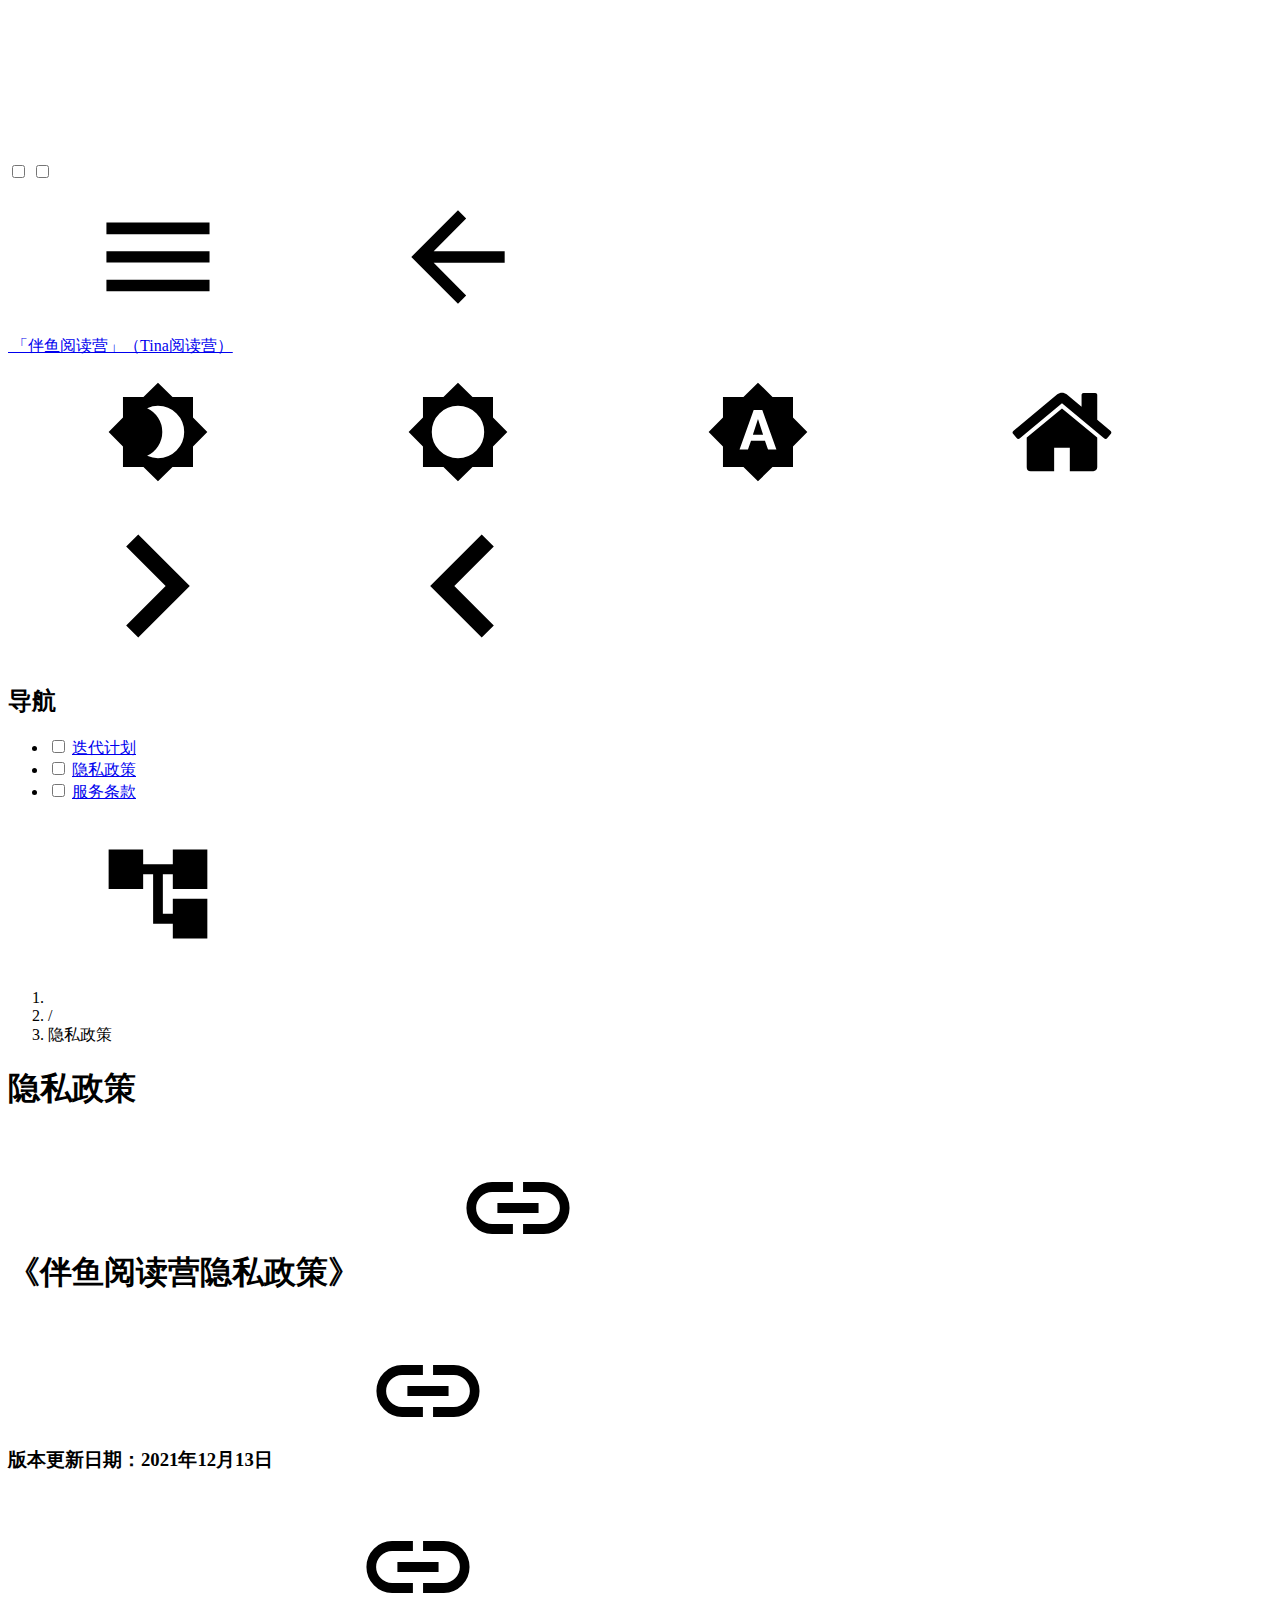
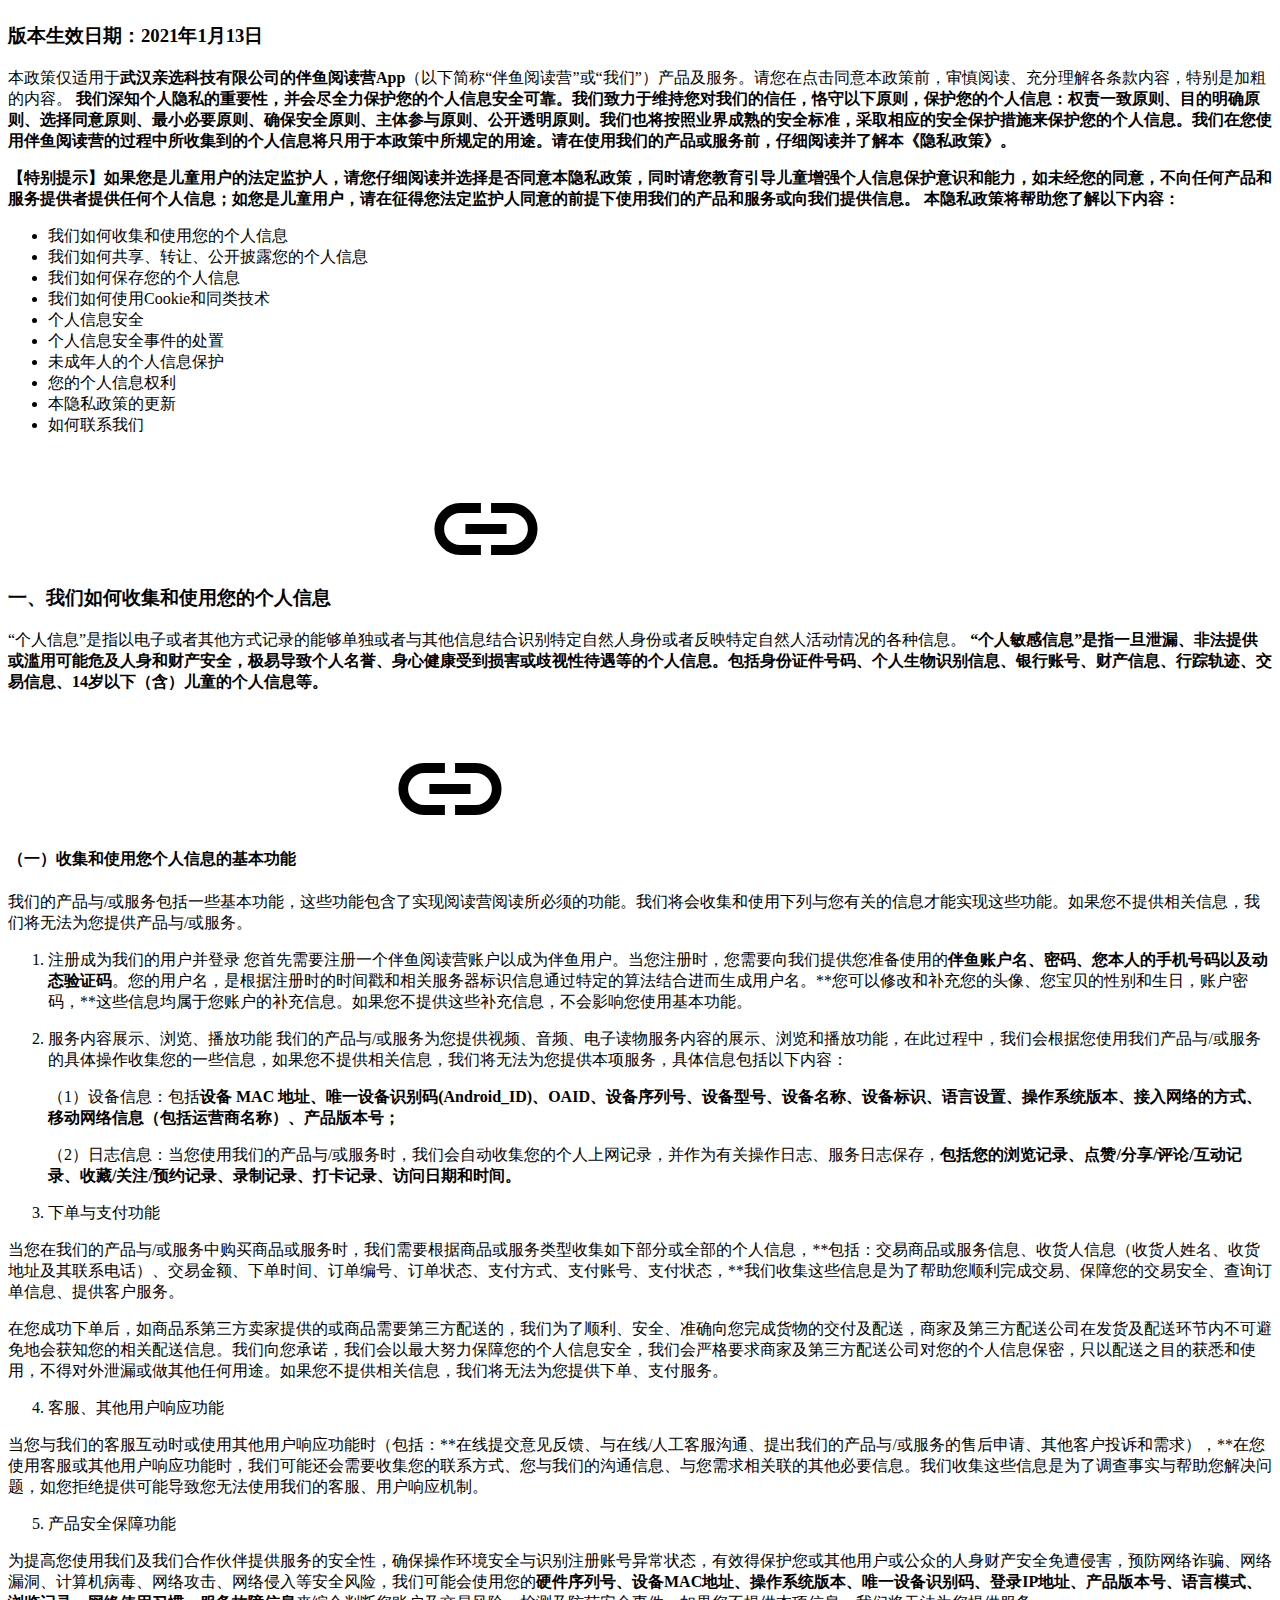
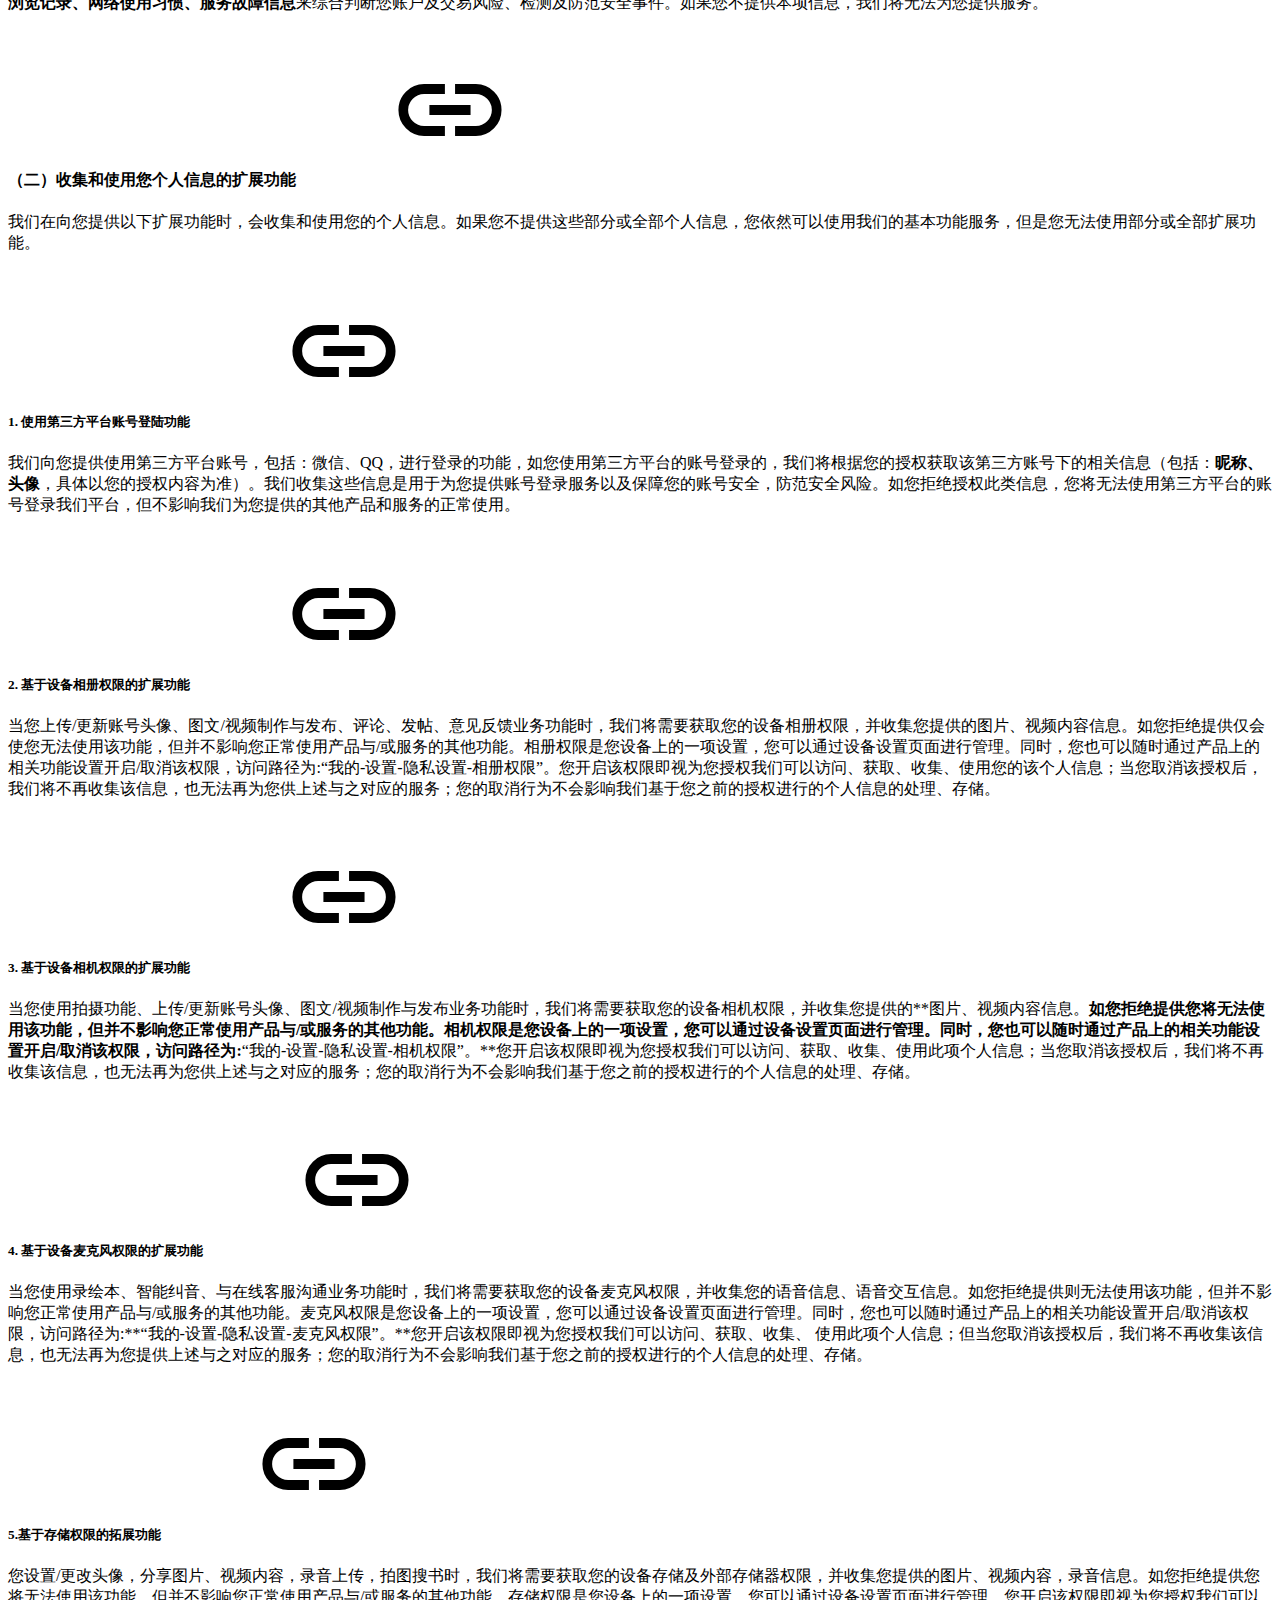
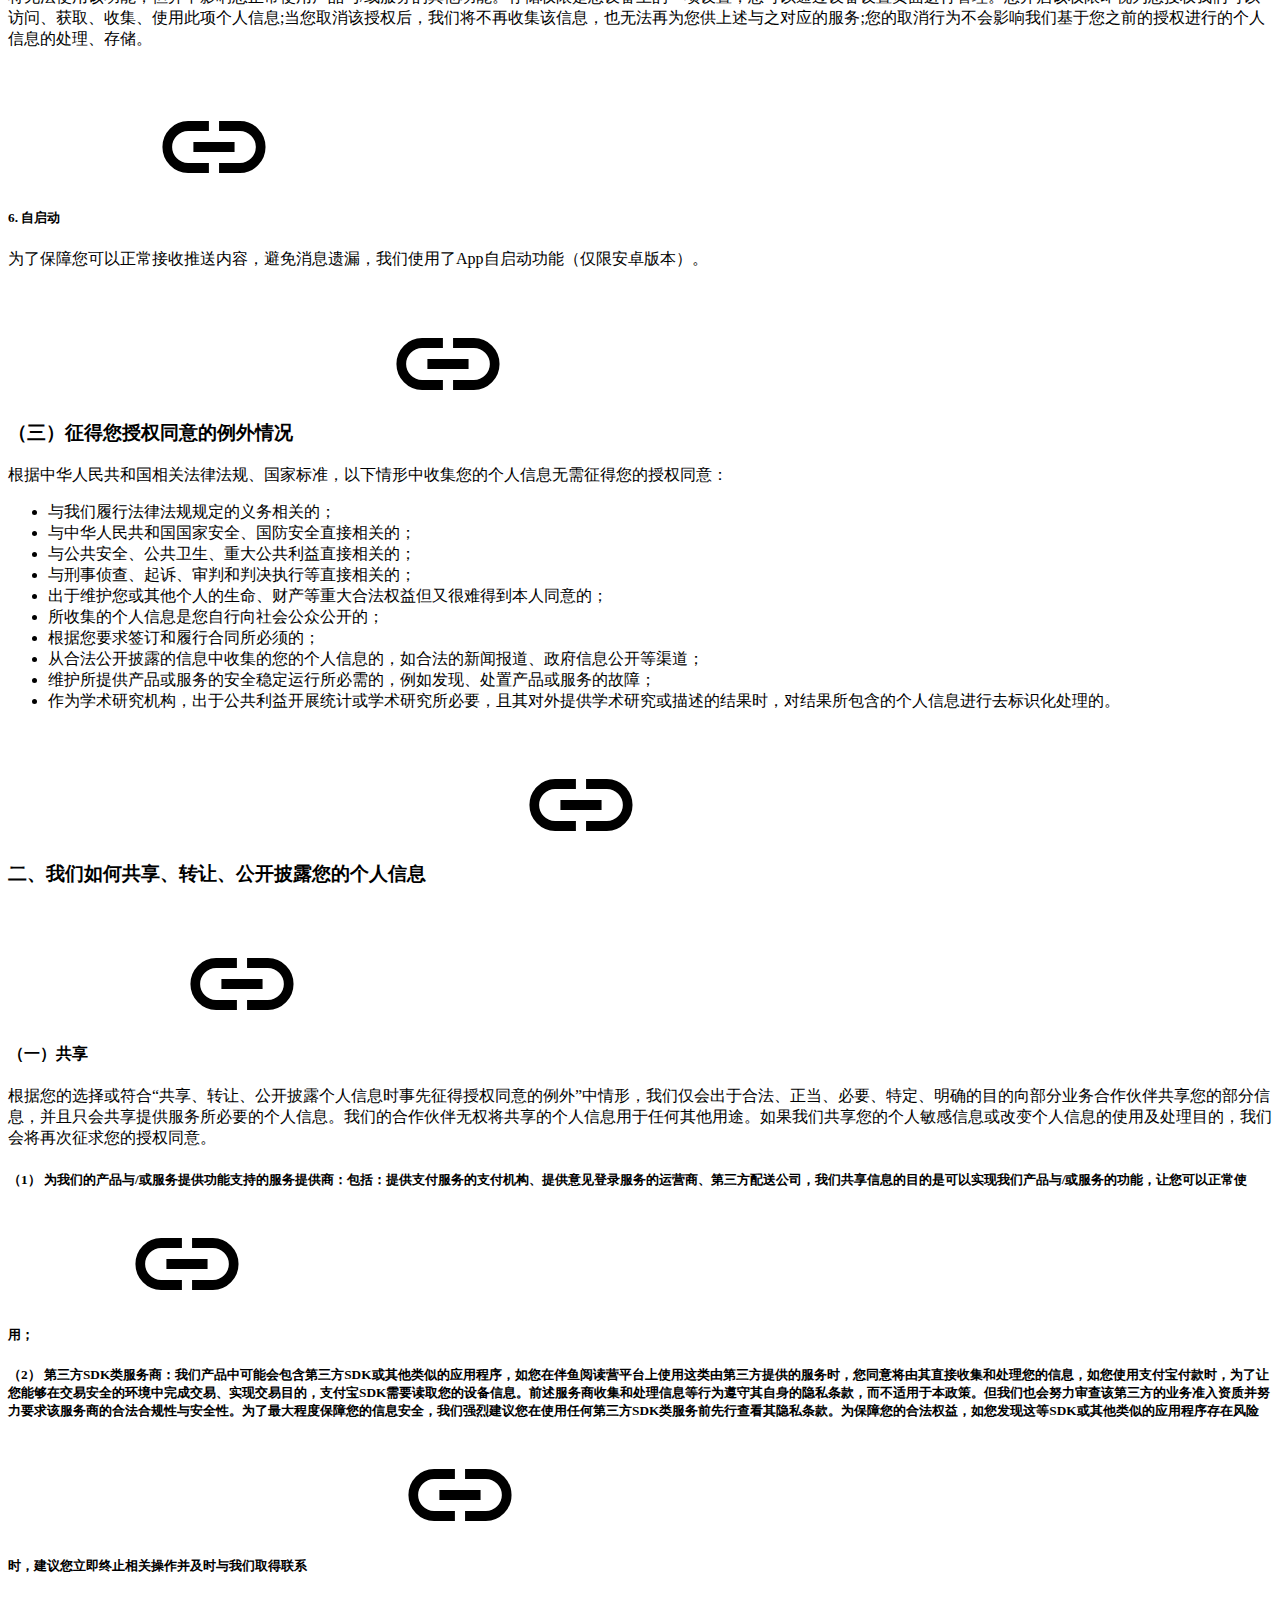
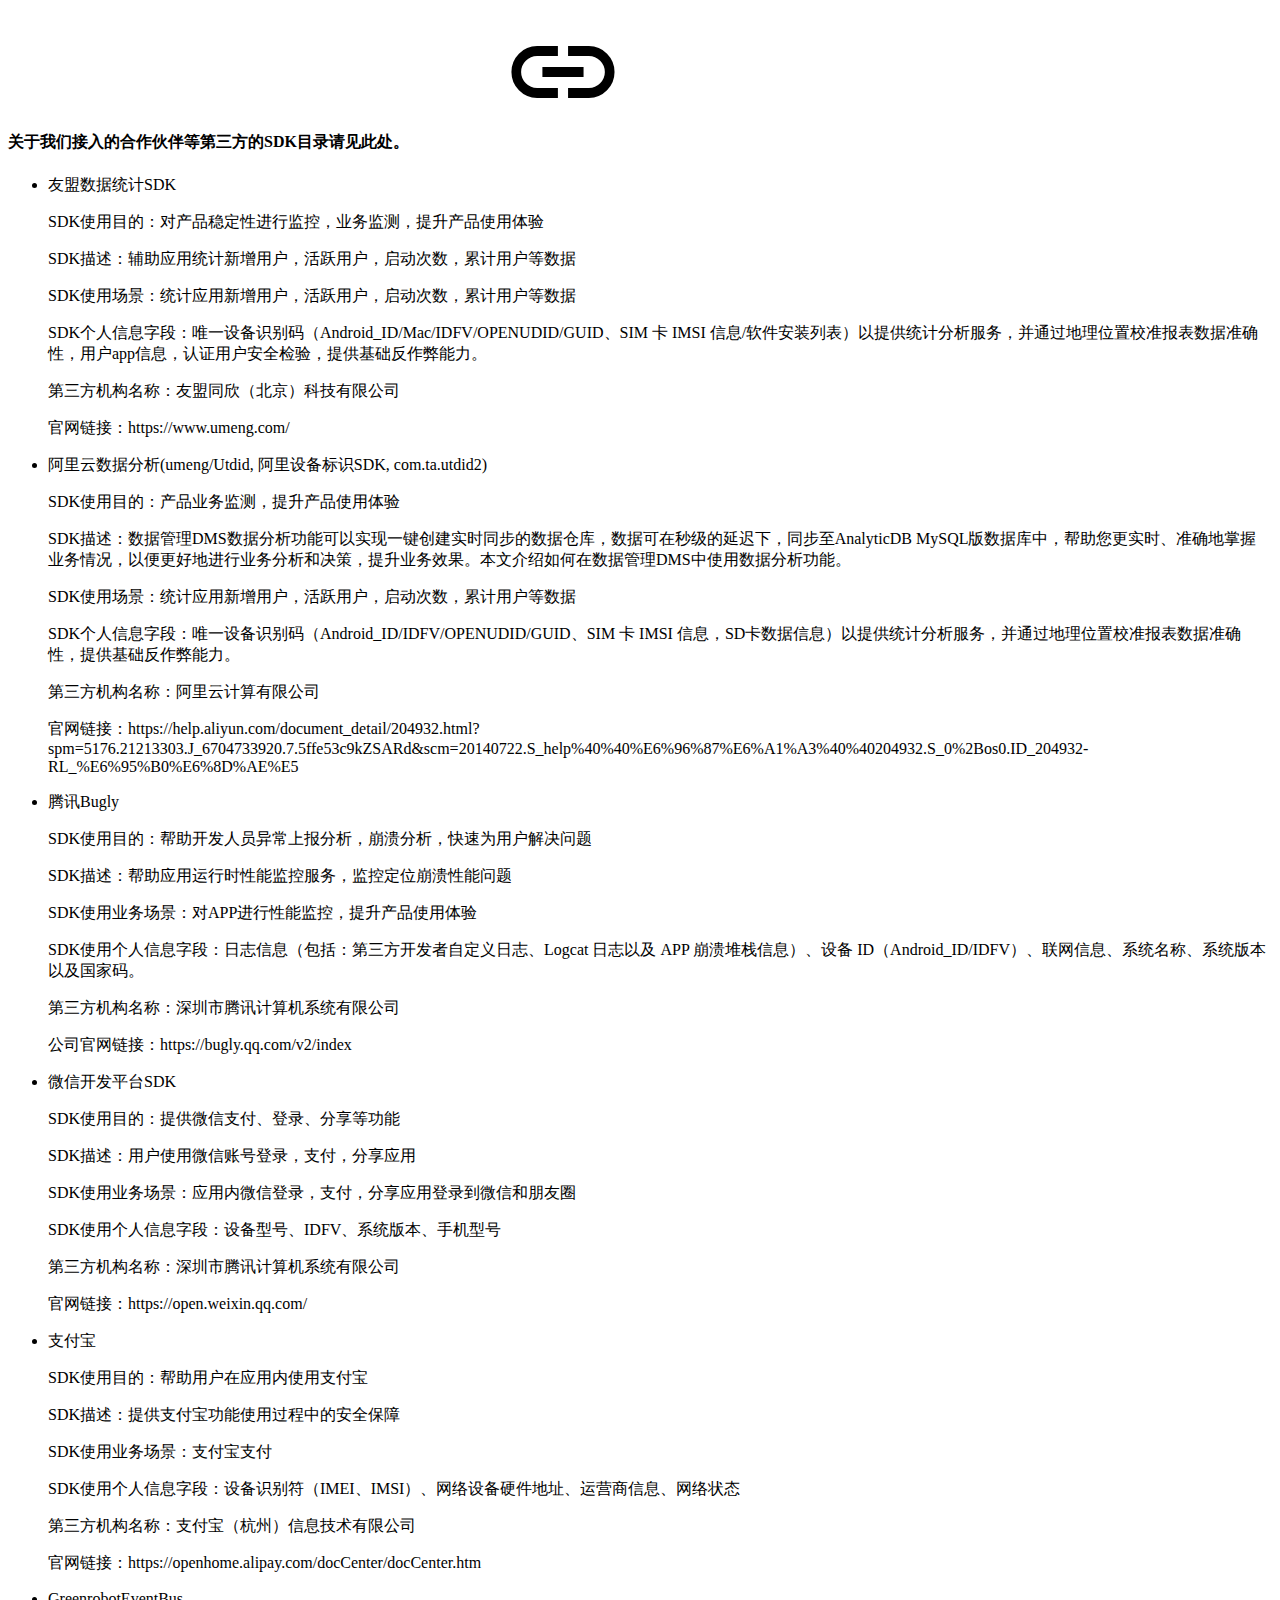
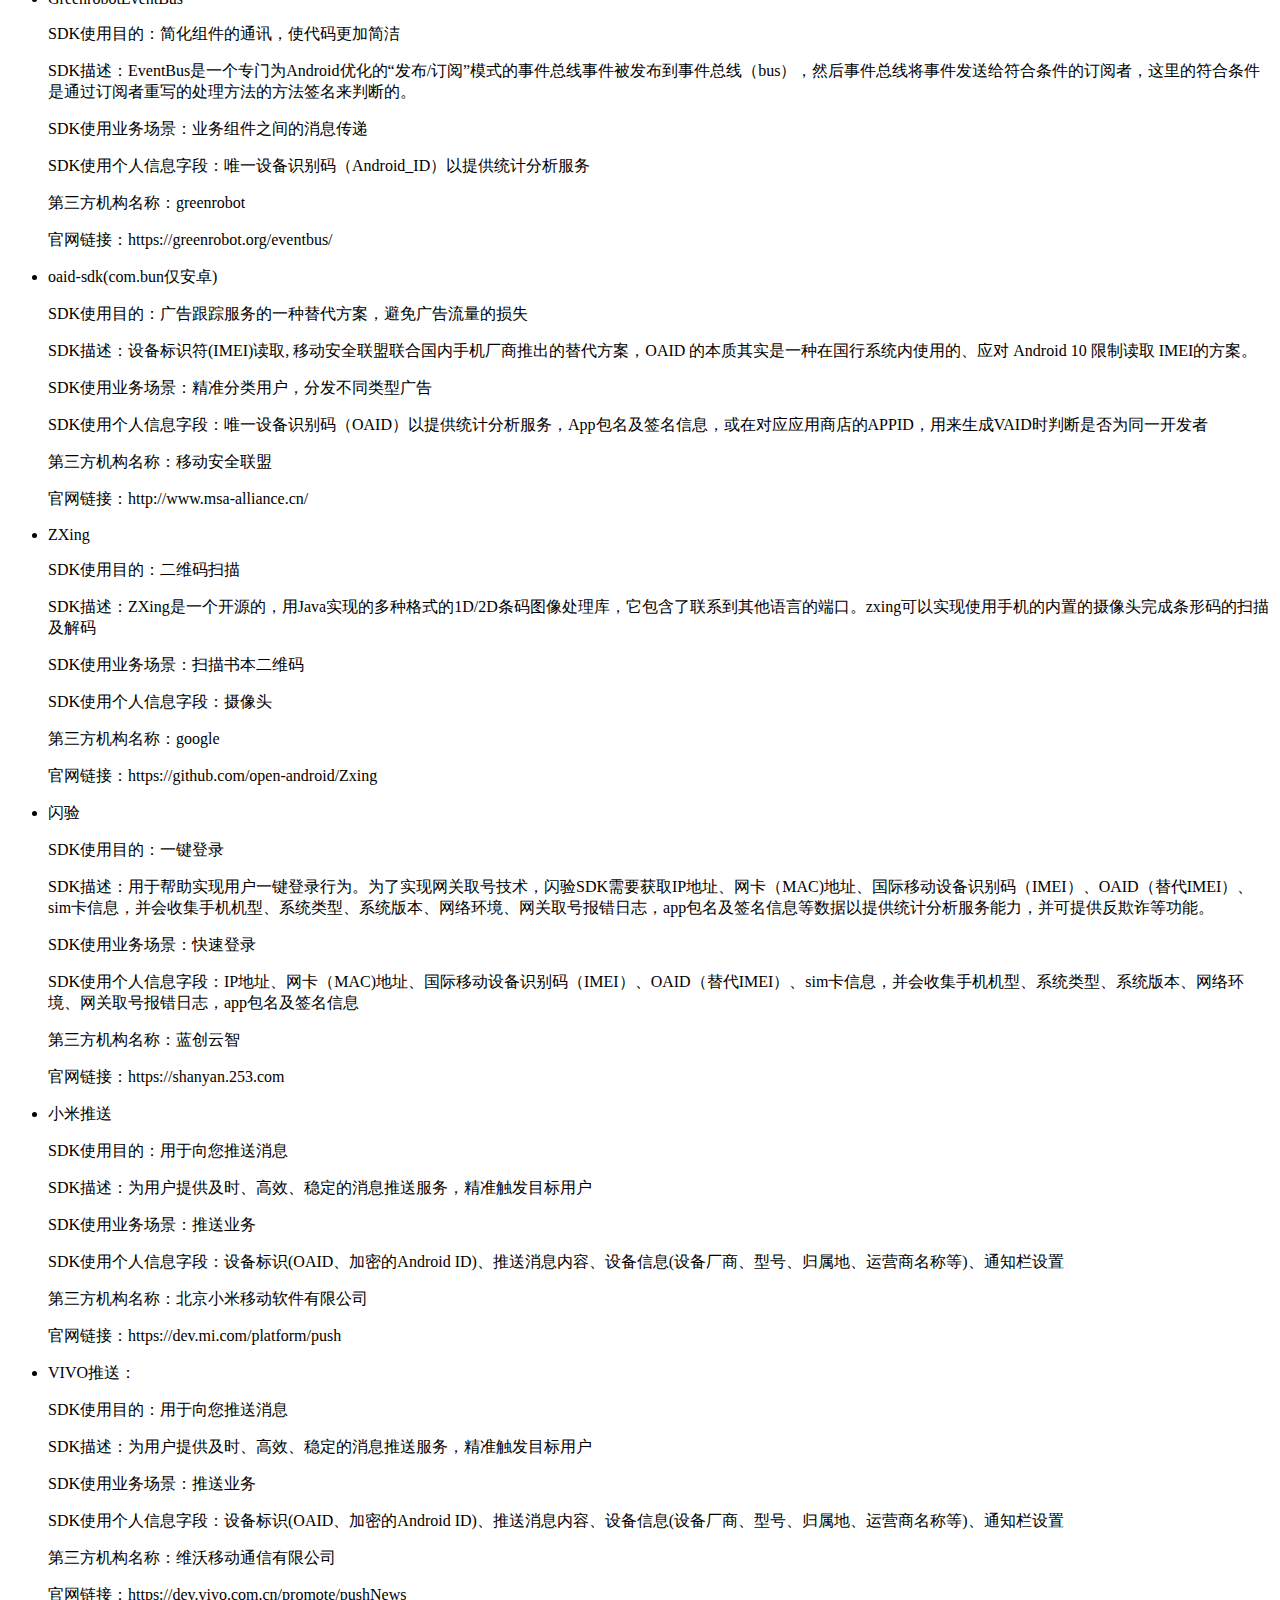
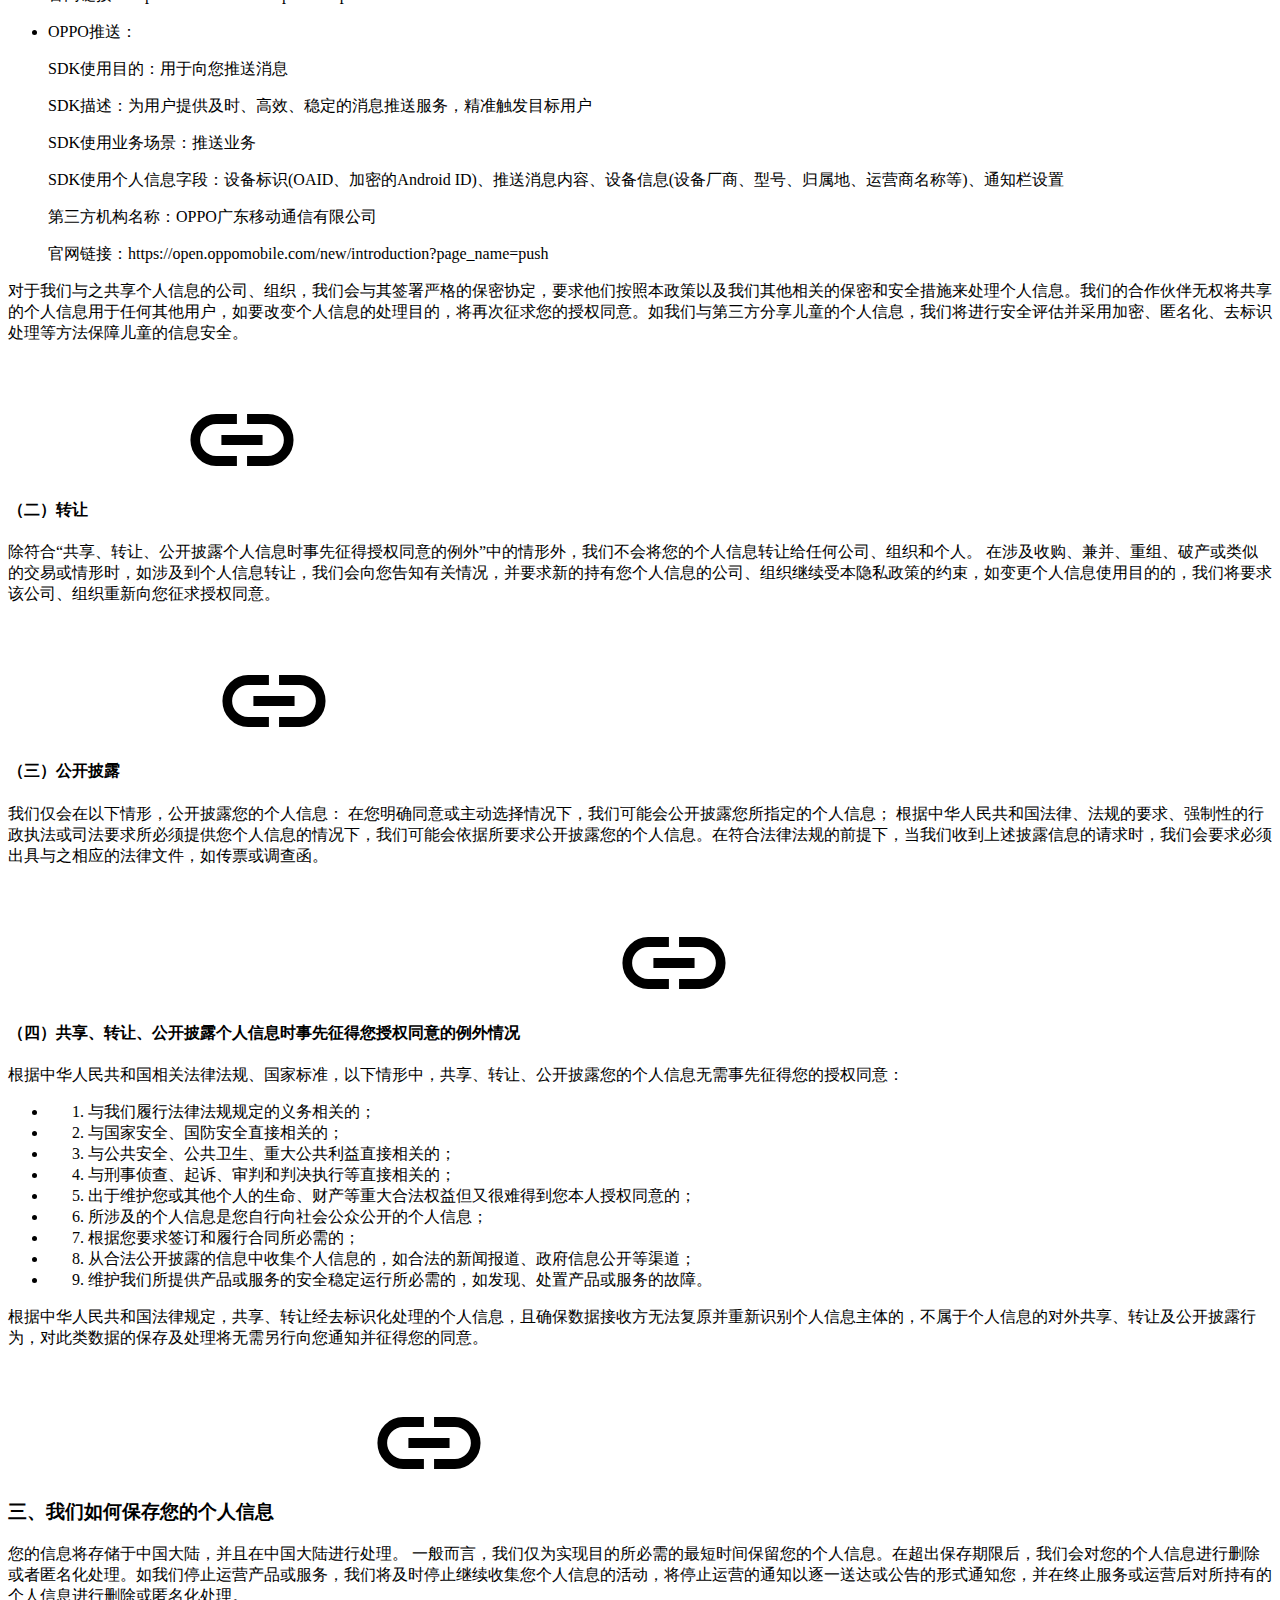
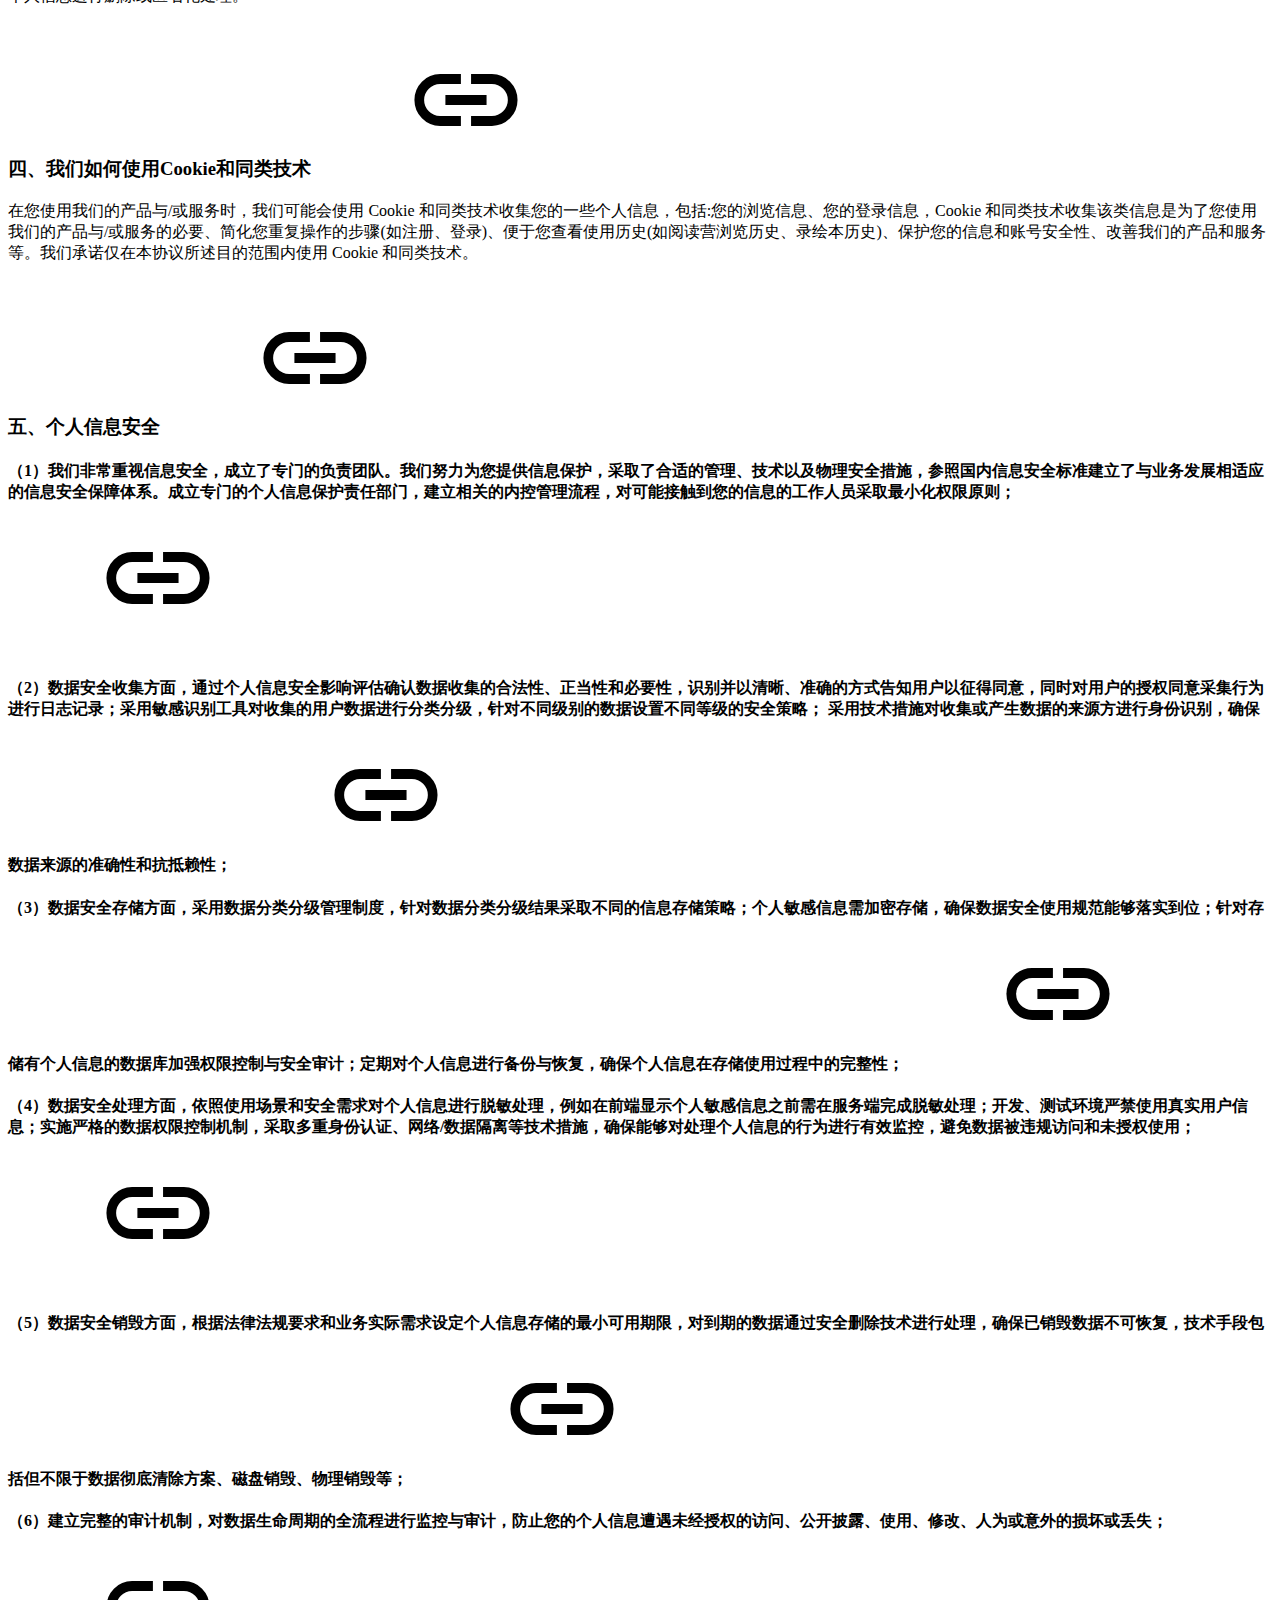
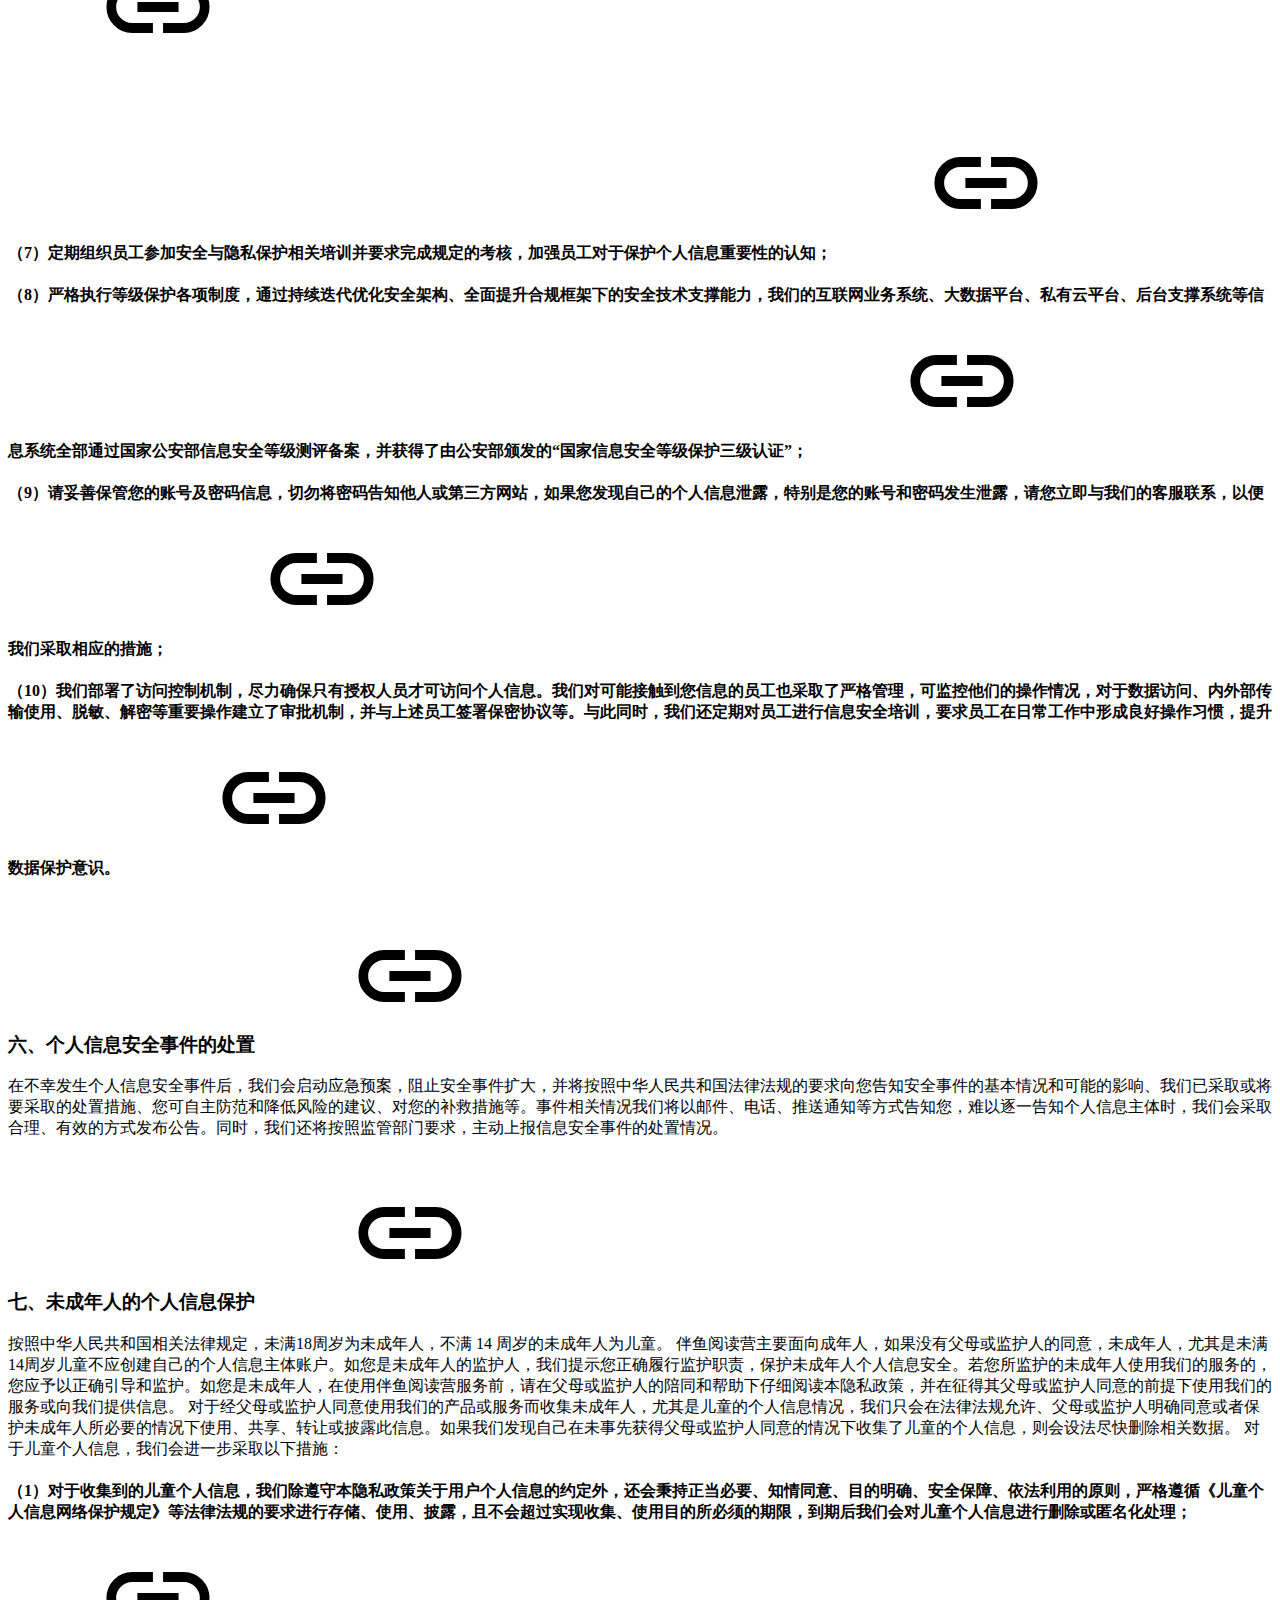
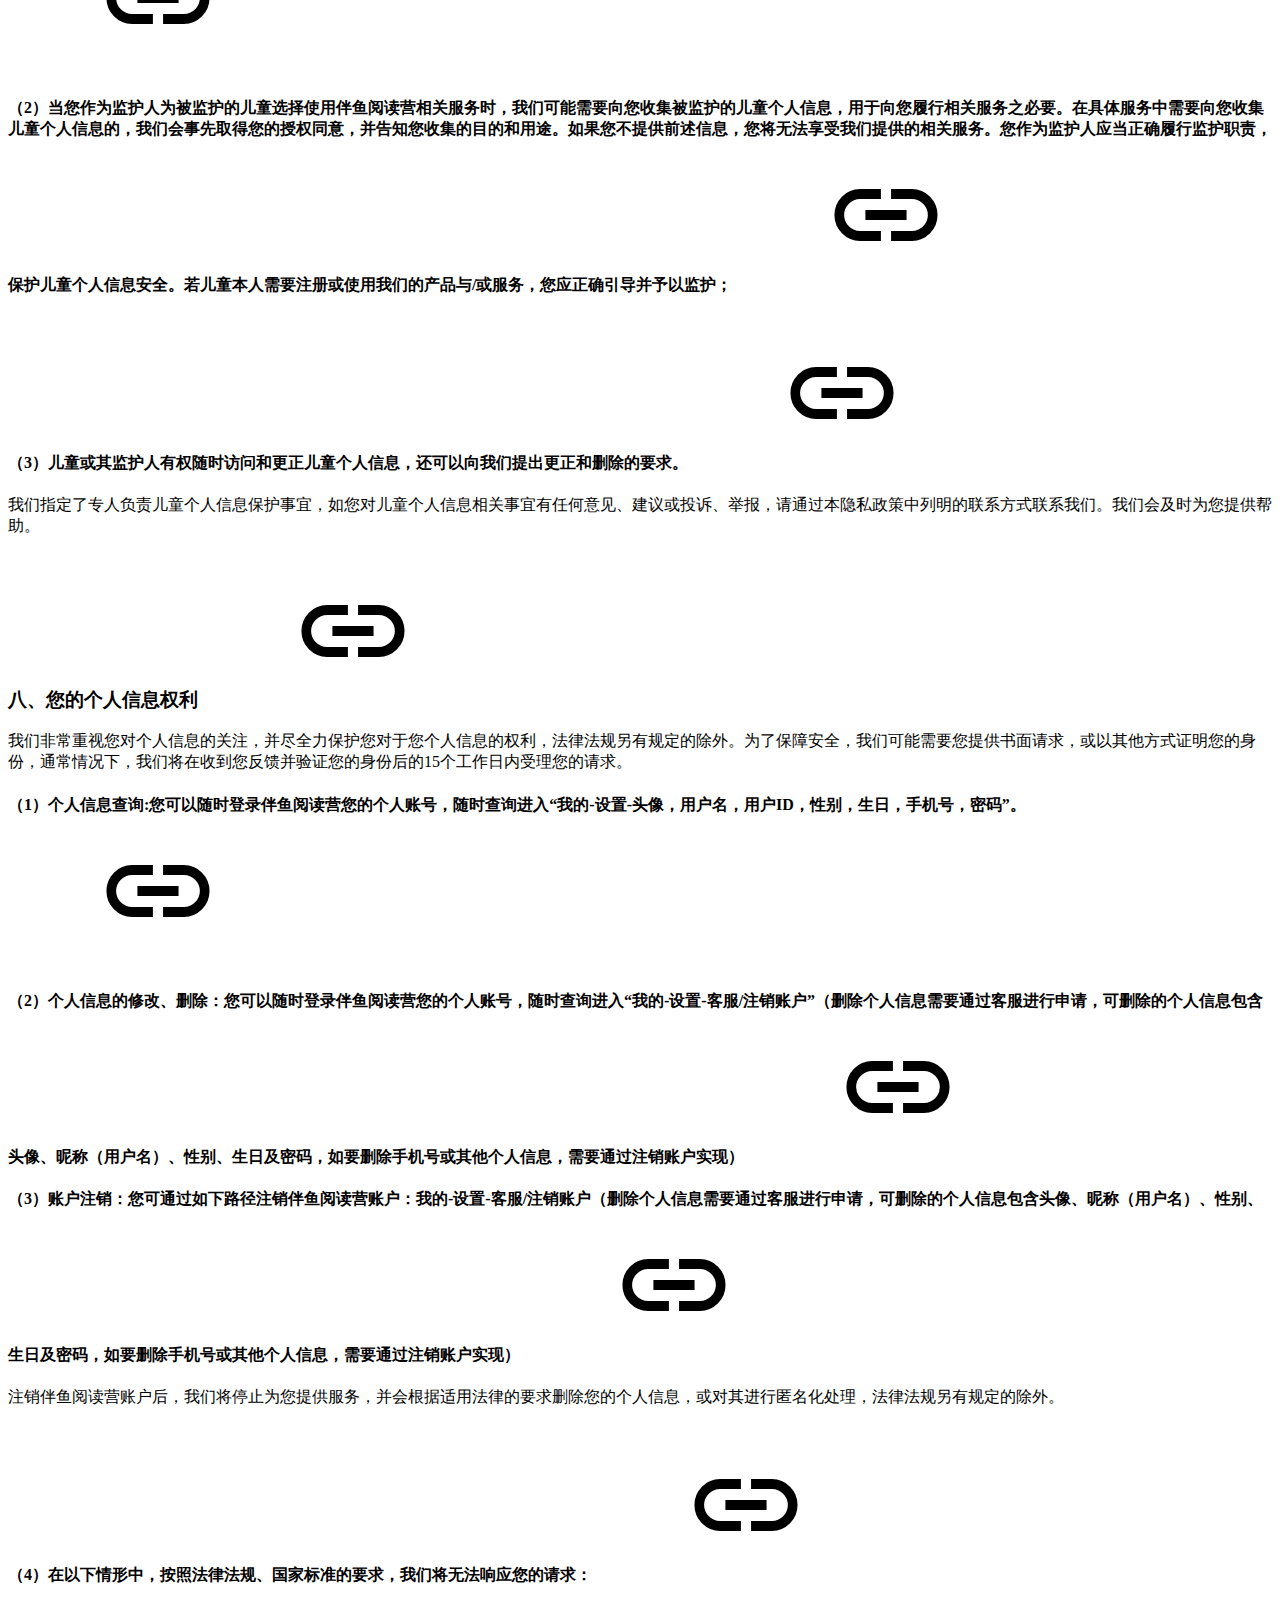
==== privacy-policy/index.html @ 68e23963 "deploy: af4c857290e17b7f0b4094e4c5349110262e8519" ====
<!doctype html><html lang=zh class=color-toggle-hidden>
<head>
<meta charset=utf-8>
<meta name=referrer content="no-referrer">
<meta name=viewport content="width=device-width,initial-scale=1">
<meta name=color-scheme content="light dark">
<meta name=generator content="Hugo 0.91.2">
<meta name=description content="《伴鱼阅读营隐私政策》     版本更新日期：2021年12月13日     版本生效日期：2021年1月13日     本政策仅适用于武汉亲选科技有限公司的伴鱼阅读营App（以下简称“伴鱼阅读营”或“我们”）产品及服务。请您在点击同意本政策前，审慎阅读、充分理解各条款内容，特别是加粗的内容。 我们深知个人隐私的重要性，并会尽全力保护您的个人信息安全可靠。我们致力于维持您对我们的信任，恪守以下原则，保护您的个人信息：权责一致原则、目的明确原则、选择同意原则、最小必要原则、确保安全原则、主体参与原则、公开透明原则。我们也将按照业界成熟的安全标准，采取相应的安全保护措施来保护您的个人信息。我们在您使用伴鱼阅读营的过程中所收集到的个人信息将只用于本政策中所规定的用途。请在使用我们的产品或服务前，仔细阅读并了解本《隐私政策》。
【特别提示】如果您是儿童用户的法定监护人，请您仔细阅读并选择是否同意本隐私政策，同时请您教育引导儿童增强个人信息保护意识和能力，如未经您的同意，不向任何产品和服务提供者提供任何个人信息；如您是儿童用户，请在征得您法定监护人同意的前提下使用我们的产品和服务或向我们提供信息。 本隐私政策将帮助您了解以下内容：
 我们如何收集和使用您的个人信息 我们如何共享、转让、公开披露您的个人信息 我们如何保存您的个人信息 我们如何使用Cookie和同类技术 个人信息安全 个人信息安全事件的处置 未成年人的个人信息保护 您的个人信息权利 本隐私政策的更新 如何联系我们  一、我们如何收集和使用您的个人信息     “个人信息”是指以电子或者其他方式记录的能够单独或者与其他信息结合识别特定自然人身份或者反映特定自然人活动情况的各种信息。 “个人敏感信息”是指一旦泄漏、非法提供或滥用可能危及人身和财产安全，极易导致个人名誉、身心健康受到损害或歧视性待遇等的个人信息。包括身份证件号码、个人生物识别信息、银行账号、财产信息、行踪轨迹、交易信息、14岁以下（含）儿童的个人信息等。
（一）收集和使用您个人信息的基本功能     我们的产品与/或服务包括一些基本功能，这些功能包含了实现阅读营阅读所必须的功能。我们将会收集和使用下列与您有关的信息才能实现这些功能。如果您不提供相关信息，我们将无法为您提供产品与/或服务。
  注册成为我们的用户并登录 您首先需要注册一个伴鱼阅读营账户以成为伴鱼用户。当您注册时，您需要向我们提供您准备使用的伴鱼账户名、密码、您本人的手机号码以及动态验证码。您的用户名，是根据注册时的时间戳和相关服务器标识信息通过特定的算法结合进而生成用户名。**您可以修改和补充您的头像、您宝贝的性别和生日，账户密码，**这些信息均属于您账户的补充信息。如果您不提供这些补充信息，不会影响您使用基本功能。
  服务内容展示、浏览、播放功能 我们的产品与/或服务为您提供视频、音频、电子读物服务内容的展示、浏览和播放功能，在此过程中，我们会根据您使用我们产品与/或服务的具体操作收集您的一些信息，如果您不提供相关信息，我们将无法为您提供本项服务，具体信息包括以下内容：
（1）设备信息：包括设备 MAC 地址、唯一设备识别码(Android_ID)、OAID、设备序列号、设备型号、设备名称、设备标识、语言设置、操作系统版本、接入网络的方式、移动网络信息（包括运营商名称）、产品版本号；
（2）日志信息：当您使用我们的产品与/或服务时，我们会自动收集您的个人上网记录，并作为有关操作日志、服务日志保存，包括您的浏览记录、点赞/分享/评论/互动记录、收藏/关注/预约记录、录制记录、打卡记录、访问日期和时间。
  下单与支付功能
  当您在我们的产品与/或服务中购买商品或服务时，我们需要根据商品或服务类型收集如下部分或全部的个人信息，**包括：交易商品或服务信息、收货人信息（收货人姓名、收货地址及其联系电话）、交易金额、下单时间、订单编号、订单状态、支付方式、支付账号、支付状态，**我们收集这些信息是为了帮助您顺利完成交易、保障您的交易安全、查询订单信息、提供客户服务。
在您成功下单后，如商品系第三方卖家提供的或商品需要第三方配送的，我们为了顺利、安全、准确向您完成货物的交付及配送，商家及第三方配送公司在发货及配送环节内不可避免地会获知您的相关配送信息。我们向您承诺，我们会以最大努力保障您的个人信息安全，我们会严格要求商家及第三方配送公司对您的个人信息保密，只以配送之目的获悉和使用，不得对外泄漏或做其他任何用途。如果您不提供相关信息，我们将无法为您提供下单、支付服务。
客服、其他用户响应功能  当您与我们的客服互动时或使用其他用户响应功能时（包括：**在线提交意见反馈、与在线/人工客服沟通、提出我们的产品与/或服务的售后申请、其他客户投诉和需求），**在您使用客服或其他用户响应功能时，我们可能还会需要收集您的联系方式、您与我们的沟通信息、与您需求相关联的其他必要信息。我们收集这些信息是为了调查事实与帮助您解决问题，如您拒绝提供可能导致您无法使用我们的客服、用户响应机制。
产品安全保障功能  为提高您使用我们及我们合作伙伴提供服务的安全性，确保操作环境安全与识别注册账号异常状态，有效得保护您或其他用户或公众的人身财产安全免遭侵害，预防网络诈骗、网络漏洞、计算机病毒、网络攻击、网络侵入等安全风险，我们可能会使用您的硬件序列号、设备MAC地址、操作系统版本、唯一设备识别码、登录IP地址、产品版本号、语言模式、浏览记录、网络使用习惯、服务故障信息来综合判断您账户及交易风险、检测及防范安全事件。如果您不提供本项信息，我们将无法为您提供服务。
（二）收集和使用您个人信息的扩展功能     我们在向您提供以下扩展功能时，会收集和使用您的个人信息。如果您不提供这些部分或全部个人信息，您依然可以使用我们的基本功能服务，但是您无法使用部分或全部扩展功能。">
<title>隐私政策 | 「伴鱼阅读营」（Tina阅读营）</title>
<link rel=icon type=image/svg+xml href=/readingcamp-docs/favicon/favicon.svg>
<link rel=icon type=image/png sizes=32x32 href=/readingcamp-docs/favicon/favicon-32x32.png>
<link rel=icon type=image/png sizes=16x16 href=/readingcamp-docs/favicon/favicon-16x16.png>
<meta property="og:title" content="隐私政策">
<meta property="og:site_name" content="「伴鱼阅读营」（Tina阅读营）">
<meta property="og:description" content="《伴鱼阅读营隐私政策》     版本更新日期：2021年12月13日     版本生效日期：2021年1月13日     本政策仅适用于武汉亲选科技有限公司的伴鱼阅读营App（以下简称“伴鱼阅读营”或“我们”）产品及服务。请您在点击同意本政策前，审慎阅读、充分理解各条款内容，特别是加粗的内容。 我们深知个人隐私的重要性，并会尽全力保护您的个人信息安全可靠。我们致力于维持您对我们的信任，恪守以下原则，保护您的个人信息：权责一致原则、目的明确原则、选择同意原则、最小必要原则、确保安全原则、主体参与原则、公开透明原则。我们也将按照业界成熟的安全标准，采取相应的安全保护措施来保护您的个人信息。我们在您使用伴鱼阅读营的过程中所收集到的个人信息将只用于本政策中所规定的用途。请在使用我们的产品或服务前，仔细阅读并了解本《隐私政策》。
【特别提示】如果您是儿童用户的法定监护人，请您仔细阅读并选择是否同意本隐私政策，同时请您教育引导儿童增强个人信息保护意识和能力，如未经您的同意，不向任何产品和服务提供者提供任何个人信息；如您是儿童用户，请在征得您法定监护人同意的前提下使用我们的产品和服务或向我们提供信息。 本隐私政策将帮助您了解以下内容：
 我们如何收集和使用您的个人信息 我们如何共享、转让、公开披露您的个人信息 我们如何保存您的个人信息 我们如何使用Cookie和同类技术 个人信息安全 个人信息安全事件的处置 未成年人的个人信息保护 您的个人信息权利 本隐私政策的更新 如何联系我们  一、我们如何收集和使用您的个人信息     “个人信息”是指以电子或者其他方式记录的能够单独或者与其他信息结合识别特定自然人身份或者反映特定自然人活动情况的各种信息。 “个人敏感信息”是指一旦泄漏、非法提供或滥用可能危及人身和财产安全，极易导致个人名誉、身心健康受到损害或歧视性待遇等的个人信息。包括身份证件号码、个人生物识别信息、银行账号、财产信息、行踪轨迹、交易信息、14岁以下（含）儿童的个人信息等。
（一）收集和使用您个人信息的基本功能     我们的产品与/或服务包括一些基本功能，这些功能包含了实现阅读营阅读所必须的功能。我们将会收集和使用下列与您有关的信息才能实现这些功能。如果您不提供相关信息，我们将无法为您提供产品与/或服务。
  注册成为我们的用户并登录 您首先需要注册一个伴鱼阅读营账户以成为伴鱼用户。当您注册时，您需要向我们提供您准备使用的伴鱼账户名、密码、您本人的手机号码以及动态验证码。您的用户名，是根据注册时的时间戳和相关服务器标识信息通过特定的算法结合进而生成用户名。**您可以修改和补充您的头像、您宝贝的性别和生日，账户密码，**这些信息均属于您账户的补充信息。如果您不提供这些补充信息，不会影响您使用基本功能。
  服务内容展示、浏览、播放功能 我们的产品与/或服务为您提供视频、音频、电子读物服务内容的展示、浏览和播放功能，在此过程中，我们会根据您使用我们产品与/或服务的具体操作收集您的一些信息，如果您不提供相关信息，我们将无法为您提供本项服务，具体信息包括以下内容：
（1）设备信息：包括设备 MAC 地址、唯一设备识别码(Android_ID)、OAID、设备序列号、设备型号、设备名称、设备标识、语言设置、操作系统版本、接入网络的方式、移动网络信息（包括运营商名称）、产品版本号；
（2）日志信息：当您使用我们的产品与/或服务时，我们会自动收集您的个人上网记录，并作为有关操作日志、服务日志保存，包括您的浏览记录、点赞/分享/评论/互动记录、收藏/关注/预约记录、录制记录、打卡记录、访问日期和时间。
  下单与支付功能
  当您在我们的产品与/或服务中购买商品或服务时，我们需要根据商品或服务类型收集如下部分或全部的个人信息，**包括：交易商品或服务信息、收货人信息（收货人姓名、收货地址及其联系电话）、交易金额、下单时间、订单编号、订单状态、支付方式、支付账号、支付状态，**我们收集这些信息是为了帮助您顺利完成交易、保障您的交易安全、查询订单信息、提供客户服务。
在您成功下单后，如商品系第三方卖家提供的或商品需要第三方配送的，我们为了顺利、安全、准确向您完成货物的交付及配送，商家及第三方配送公司在发货及配送环节内不可避免地会获知您的相关配送信息。我们向您承诺，我们会以最大努力保障您的个人信息安全，我们会严格要求商家及第三方配送公司对您的个人信息保密，只以配送之目的获悉和使用，不得对外泄漏或做其他任何用途。如果您不提供相关信息，我们将无法为您提供下单、支付服务。
客服、其他用户响应功能  当您与我们的客服互动时或使用其他用户响应功能时（包括：**在线提交意见反馈、与在线/人工客服沟通、提出我们的产品与/或服务的售后申请、其他客户投诉和需求），**在您使用客服或其他用户响应功能时，我们可能还会需要收集您的联系方式、您与我们的沟通信息、与您需求相关联的其他必要信息。我们收集这些信息是为了调查事实与帮助您解决问题，如您拒绝提供可能导致您无法使用我们的客服、用户响应机制。
产品安全保障功能  为提高您使用我们及我们合作伙伴提供服务的安全性，确保操作环境安全与识别注册账号异常状态，有效得保护您或其他用户或公众的人身财产安全免遭侵害，预防网络诈骗、网络漏洞、计算机病毒、网络攻击、网络侵入等安全风险，我们可能会使用您的硬件序列号、设备MAC地址、操作系统版本、唯一设备识别码、登录IP地址、产品版本号、语言模式、浏览记录、网络使用习惯、服务故障信息来综合判断您账户及交易风险、检测及防范安全事件。如果您不提供本项信息，我们将无法为您提供服务。
（二）收集和使用您个人信息的扩展功能     我们在向您提供以下扩展功能时，会收集和使用您的个人信息。如果您不提供这些部分或全部个人信息，您依然可以使用我们的基本功能服务，但是您无法使用部分或全部扩展功能。">
<meta property="og:type" content="article">
<meta property="og:url" content="https://ibanyu.github.io/readingcamp-docs/privacy-policy/">
<meta property="article:section" content="Privacy Policy">
<meta name=twitter:card content="summary">
<meta name=twitter:title content="隐私政策">
<meta name=twitter:description content="《伴鱼阅读营隐私政策》     版本更新日期：2021年12月13日     版本生效日期：2021年1月13日     本政策仅适用于武汉亲选科技有限公司的伴鱼阅读营App（以下简称“伴鱼阅读营”或“我们”）产品及服务。请您在点击同意本政策前，审慎阅读、充分理解各条款内容，特别是加粗的内容。 我们深知个人隐私的重要性，并会尽全力保护您的个人信息安全可靠。我们致力于维持您对我们的信任，恪守以下原则，保护您的个人信息：权责一致原则、目的明确原则、选择同意原则、最小必要原则、确保安全原则、主体参与原则、公开透明原则。我们也将按照业界成熟的安全标准，采取相应的安全保护措施来保护您的个人信息。我们在您使用伴鱼阅读营的过程中所收集到的个人信息将只用于本政策中所规定的用途。请在使用我们的产品或服务前，仔细阅读并了解本《隐私政策》。
【特别提示】如果您是儿童用户的法定监护人，请您仔细阅读并选择是否同意本隐私政策，同时请您教育引导儿童增强个人信息保护意识和能力，如未经您的同意，不向任何产品和服务提供者提供任何个人信息；如您是儿童用户，请在征得您法定监护人同意的前提下使用我们的产品和服务或向我们提供信息。 本隐私政策将帮助您了解以下内容：
 我们如何收集和使用您的个人信息 我们如何共享、转让、公开披露您的个人信息 我们如何保存您的个人信息 我们如何使用Cookie和同类技术 个人信息安全 个人信息安全事件的处置 未成年人的个人信息保护 您的个人信息权利 本隐私政策的更新 如何联系我们  一、我们如何收集和使用您的个人信息     “个人信息”是指以电子或者其他方式记录的能够单独或者与其他信息结合识别特定自然人身份或者反映特定自然人活动情况的各种信息。 “个人敏感信息”是指一旦泄漏、非法提供或滥用可能危及人身和财产安全，极易导致个人名誉、身心健康受到损害或歧视性待遇等的个人信息。包括身份证件号码、个人生物识别信息、银行账号、财产信息、行踪轨迹、交易信息、14岁以下（含）儿童的个人信息等。
（一）收集和使用您个人信息的基本功能     我们的产品与/或服务包括一些基本功能，这些功能包含了实现阅读营阅读所必须的功能。我们将会收集和使用下列与您有关的信息才能实现这些功能。如果您不提供相关信息，我们将无法为您提供产品与/或服务。
  注册成为我们的用户并登录 您首先需要注册一个伴鱼阅读营账户以成为伴鱼用户。当您注册时，您需要向我们提供您准备使用的伴鱼账户名、密码、您本人的手机号码以及动态验证码。您的用户名，是根据注册时的时间戳和相关服务器标识信息通过特定的算法结合进而生成用户名。**您可以修改和补充您的头像、您宝贝的性别和生日，账户密码，**这些信息均属于您账户的补充信息。如果您不提供这些补充信息，不会影响您使用基本功能。
  服务内容展示、浏览、播放功能 我们的产品与/或服务为您提供视频、音频、电子读物服务内容的展示、浏览和播放功能，在此过程中，我们会根据您使用我们产品与/或服务的具体操作收集您的一些信息，如果您不提供相关信息，我们将无法为您提供本项服务，具体信息包括以下内容：
（1）设备信息：包括设备 MAC 地址、唯一设备识别码(Android_ID)、OAID、设备序列号、设备型号、设备名称、设备标识、语言设置、操作系统版本、接入网络的方式、移动网络信息（包括运营商名称）、产品版本号；
（2）日志信息：当您使用我们的产品与/或服务时，我们会自动收集您的个人上网记录，并作为有关操作日志、服务日志保存，包括您的浏览记录、点赞/分享/评论/互动记录、收藏/关注/预约记录、录制记录、打卡记录、访问日期和时间。
  下单与支付功能
  当您在我们的产品与/或服务中购买商品或服务时，我们需要根据商品或服务类型收集如下部分或全部的个人信息，**包括：交易商品或服务信息、收货人信息（收货人姓名、收货地址及其联系电话）、交易金额、下单时间、订单编号、订单状态、支付方式、支付账号、支付状态，**我们收集这些信息是为了帮助您顺利完成交易、保障您的交易安全、查询订单信息、提供客户服务。
在您成功下单后，如商品系第三方卖家提供的或商品需要第三方配送的，我们为了顺利、安全、准确向您完成货物的交付及配送，商家及第三方配送公司在发货及配送环节内不可避免地会获知您的相关配送信息。我们向您承诺，我们会以最大努力保障您的个人信息安全，我们会严格要求商家及第三方配送公司对您的个人信息保密，只以配送之目的获悉和使用，不得对外泄漏或做其他任何用途。如果您不提供相关信息，我们将无法为您提供下单、支付服务。
客服、其他用户响应功能  当您与我们的客服互动时或使用其他用户响应功能时（包括：**在线提交意见反馈、与在线/人工客服沟通、提出我们的产品与/或服务的售后申请、其他客户投诉和需求），**在您使用客服或其他用户响应功能时，我们可能还会需要收集您的联系方式、您与我们的沟通信息、与您需求相关联的其他必要信息。我们收集这些信息是为了调查事实与帮助您解决问题，如您拒绝提供可能导致您无法使用我们的客服、用户响应机制。
产品安全保障功能  为提高您使用我们及我们合作伙伴提供服务的安全性，确保操作环境安全与识别注册账号异常状态，有效得保护您或其他用户或公众的人身财产安全免遭侵害，预防网络诈骗、网络漏洞、计算机病毒、网络攻击、网络侵入等安全风险，我们可能会使用您的硬件序列号、设备MAC地址、操作系统版本、唯一设备识别码、登录IP地址、产品版本号、语言模式、浏览记录、网络使用习惯、服务故障信息来综合判断您账户及交易风险、检测及防范安全事件。如果您不提供本项信息，我们将无法为您提供服务。
（二）收集和使用您个人信息的扩展功能     我们在向您提供以下扩展功能时，会收集和使用您的个人信息。如果您不提供这些部分或全部个人信息，您依然可以使用我们的基本功能服务，但是您无法使用部分或全部扩展功能。">
<script type=application/ld+json>{"@context":"http://schema.org","@type":"TechArticle","articleSection":"Privacy Policy","name":"隐私政策","url":"https://ibanyu.github.io/readingcamp-docs/privacy-policy/","headline":"隐私政策","description":"《伴鱼阅读营隐私政策》     版本更新日期：2021年12月13日     版本生效日期：2021年1月13日     本政策仅适用于武汉亲选科技有限公司的伴鱼阅读营App（以下简称“伴鱼阅读营”或“我们”）产品及服务。请您在点击同意本政策前，审慎阅读、充分理解各条款内容，特别是加粗的内容。 我们深知个人隐私的重要性，并会尽全力保护您的个人信息安全可靠。我们致力于维持您对我们的信任，恪守以下原则，保护您的个人信息：权责一致原则、目的明确原则、选择同意原则、最小必要原则、确保安全原则、主体参与原则、公开透明原则。我们也将按照业界成熟的安全标准，采取相应的安全保护措施来保护您的个人信息。我们在您使用伴鱼阅读营的过程中所收集到的个人信息将只用于本政策中所规定的用途。请在使用我们的产品或服务前，仔细阅读并了解本《隐私政策》。\n【特别提示】如果您是儿童用户的法定监护人，请您仔细阅读并选择是否同意本隐私政策，同时请您教育引导儿童增强个人信息保护意识和能力，如未经您的同意，不向任何产品和服务提供者提供任何个人信息；如您是儿童用户，请在征得您法定监护人同意的前提下使用我们的产品和服务或向我们提供信息。 本隐私政策将帮助您了解以下内容：\n 我们如何收集和使用您的个人信息 我们如何共享、转让、公开披露您的个人信息 我们如何保存您的个人信息 我们如何使用Cookie和同类技术 个人信息安全 个人信息安全事件的处置 未成年人的个人信息保护 您的个人信息权利 本隐私政策的更新 如何联系我们  一、我们如何收集和使用您的个人信息     “个人信息”是指以电子或者其他方式记录的能够单独或者与其他信息结合识别特定自然人身份或者反映特定自然人活动情况的各种信息。 “个人敏感信息”是指一旦泄漏、非法提供或滥用可能危及人身和财产安全，极易导致个人名誉、身心健康受到损害或歧视性待遇等的个人信息。包括身份证件号码、个人生物识别信息、银行账号、财产信息、行踪轨迹、交易信息、14岁以下（含）儿童的个人信息等。\n（一）收集和使用您个人信息的基本功能     我们的产品与\/或服务包括一些基本功能，这些功能包含了实现阅读营阅读所必须的功能。我们将会收集和使用下列与您有关的信息才能实现这些功能。如果您不提供相关信息，我们将无法为您提供产品与\/或服务。\n  注册成为我们的用户并登录 您首先需要注册一个伴鱼阅读营账户以成为伴鱼用户。当您注册时，您需要向我们提供您准备使用的伴鱼账户名、密码、您本人的手机号码以及动态验证码。您的用户名，是根据注册时的时间戳和相关服务器标识信息通过特定的算法结合进而生成用户名。**您可以修改和补充您的头像、您宝贝的性别和生日，账户密码，**这些信息均属于您账户的补充信息。如果您不提供这些补充信息，不会影响您使用基本功能。\n  服务内容展示、浏览、播放功能 我们的产品与\/或服务为您提供视频、音频、电子读物服务内容的展示、浏览和播放功能，在此过程中，我们会根据您使用我们产品与\/或服务的具体操作收集您的一些信息，如果您不提供相关信息，我们将无法为您提供本项服务，具体信息包括以下内容：\n（1）设备信息：包括设备 MAC 地址、唯一设备识别码(Android_ID)、OAID、设备序列号、设备型号、设备名称、设备标识、语言设置、操作系统版本、接入网络的方式、移动网络信息（包括运营商名称）、产品版本号；\n（2）日志信息：当您使用我们的产品与\/或服务时，我们会自动收集您的个人上网记录，并作为有关操作日志、服务日志保存，包括您的浏览记录、点赞\/分享\/评论\/互动记录、收藏\/关注\/预约记录、录制记录、打卡记录、访问日期和时间。\n  下单与支付功能\n  当您在我们的产品与\/或服务中购买商品或服务时，我们需要根据商品或服务类型收集如下部分或全部的个人信息，**包括：交易商品或服务信息、收货人信息（收货人姓名、收货地址及其联系电话）、交易金额、下单时间、订单编号、订单状态、支付方式、支付账号、支付状态，**我们收集这些信息是为了帮助您顺利完成交易、保障您的交易安全、查询订单信息、提供客户服务。\n在您成功下单后，如商品系第三方卖家提供的或商品需要第三方配送的，我们为了顺利、安全、准确向您完成货物的交付及配送，商家及第三方配送公司在发货及配送环节内不可避免地会获知您的相关配送信息。我们向您承诺，我们会以最大努力保障您的个人信息安全，我们会严格要求商家及第三方配送公司对您的个人信息保密，只以配送之目的获悉和使用，不得对外泄漏或做其他任何用途。如果您不提供相关信息，我们将无法为您提供下单、支付服务。\n客服、其他用户响应功能  当您与我们的客服互动时或使用其他用户响应功能时（包括：**在线提交意见反馈、与在线\/人工客服沟通、提出我们的产品与\/或服务的售后申请、其他客户投诉和需求），**在您使用客服或其他用户响应功能时，我们可能还会需要收集您的联系方式、您与我们的沟通信息、与您需求相关联的其他必要信息。我们收集这些信息是为了调查事实与帮助您解决问题，如您拒绝提供可能导致您无法使用我们的客服、用户响应机制。\n产品安全保障功能  为提高您使用我们及我们合作伙伴提供服务的安全性，确保操作环境安全与识别注册账号异常状态，有效得保护您或其他用户或公众的人身财产安全免遭侵害，预防网络诈骗、网络漏洞、计算机病毒、网络攻击、网络侵入等安全风险，我们可能会使用您的硬件序列号、设备MAC地址、操作系统版本、唯一设备识别码、登录IP地址、产品版本号、语言模式、浏览记录、网络使用习惯、服务故障信息来综合判断您账户及交易风险、检测及防范安全事件。如果您不提供本项信息，我们将无法为您提供服务。\n（二）收集和使用您个人信息的扩展功能     我们在向您提供以下扩展功能时，会收集和使用您的个人信息。如果您不提供这些部分或全部个人信息，您依然可以使用我们的基本功能服务，但是您无法使用部分或全部扩展功能。","wordCount":"269","inLanguage":"zh","isFamilyFriendly":"true","mainEntityOfPage":{"@type":"WebPage","@id":"https://ibanyu.github.io/readingcamp-docs/privacy-policy/"},"copyrightHolder":"「伴鱼阅读营」（Tina阅读营）","copyrightYear":"0001","dateCreated":"0001-01-01T00:00:00.00Z","datePublished":"0001-01-01T00:00:00.00Z","dateModified":"0001-01-01T00:00:00.00Z","publisher":{"@type":"Organization","name":"「伴鱼阅读营」（Tina阅读营）","url":"https://ibanyu.github.io/readingcamp-docs","logo":{"@type":"ImageObject","url":"https://ibanyu.github.io/readingcamp-docs/brand.svg","width":"32","height":"32"}}}</script>
<script src=/readingcamp-docs/js/main-8b6f2ee8.bundle.min.js></script>
<link rel=preload as=font href=/readingcamp-docs/fonts/Metropolis.woff2 type=font/woff2 crossorigin=anonymous>
<link rel=preload as=font href=/readingcamp-docs/fonts/LiberationSans.woff2 type=font/woff2 crossorigin=anonymous>
<link rel=preload href=/readingcamp-docs/main-daf4fc22.min.css as=style>
<link rel=stylesheet href=/readingcamp-docs/main-daf4fc22.min.css media=all>
<link rel=preload href=/readingcamp-docs/mobile-1d04b92f.min.css as=style>
<link rel=stylesheet href=/readingcamp-docs/mobile-1d04b92f.min.css media="screen and (max-width: 45rem)">
<link rel=preload href=/readingcamp-docs/print-19966b38.min.css as=style>
<link rel=stylesheet href=/readingcamp-docs/print-19966b38.min.css media=print>
<link rel=preload href=/readingcamp-docs/custom.css as=style>
<link rel=stylesheet href=/readingcamp-docs/custom.css media=all>
<link href=https://ibanyu.github.io/readingcamp-docs/privacy-policy/ rel=canonical type=text/html>
</head>
<body itemscope itemtype=https://schema.org/WebPage>
<svg class="svg-sprite" xmlns="http://www.w3.org/2000/svg" xmlns:xlink="http://www.w3.org/1999/xlink"><defs><svg viewBox="-7.27 -7.27 38.55 38.55" id="gdoc_arrow_back" xmlns="http://www.w3.org/2000/svg"><path d="M24 10.526v2.947H5.755l8.351 8.421-2.105 2.105-12-12 12-12 2.105 2.105-8.351 8.421H24z"/></svg><svg viewBox="-7.27 -7.27 38.55 38.55" id="gdoc_arrow_left_alt" xmlns="http://www.w3.org/2000/svg"><path d="M5.965 10.526V6.035L0 12l5.965 5.965v-4.491H24v-2.947H5.965z"/></svg><svg viewBox="-7.27 -7.27 38.55 38.55" id="gdoc_arrow_right_alt" xmlns="http://www.w3.org/2000/svg"><path d="M18.035 10.526V6.035L24 12l-5.965 5.965v-4.491H0v-2.947h18.035z"/></svg><svg viewBox="-7.27 -7.27 42.55 42.55" id="gdoc_bitbucket" xmlns="http://www.w3.org/2000/svg"><path d="M15.905 13.355c.189 1.444-1.564 2.578-2.784 1.839-1.375-.602-1.375-2.784-.034-3.403 1.151-.705 2.818.223 2.818 1.564zm1.907-.361c-.309-2.44-3.076-4.056-5.328-3.042-1.426.636-2.389 2.148-2.32 3.747.086 2.097 2.08 3.815 4.176 3.626s3.729-2.234 3.472-4.331zm4.108-9.315c-.756-.997-2.045-1.169-3.179-1.358-3.214-.516-6.513-.533-9.727.034-1.066.172-2.269.361-2.939 1.323 1.1 1.031 2.664 1.186 4.073 1.358 2.544.327 5.156.344 7.699.017 1.426-.172 3.008-.309 4.073-1.375zm.979 17.788c-.481 1.684-.206 3.953-1.994 4.932-3.076 1.701-6.806 1.89-10.191 1.289-1.787-.327-3.884-.894-4.864-2.578-.43-1.65-.705-3.334-.98-5.018l.103-.275.309-.155c5.121 3.386 12.288 3.386 17.427.0.808.241.206 1.22.189 1.805zM26.01 4.951c-.584 3.764-1.255 7.51-1.908 11.257-.189 1.1-1.255 1.719-2.148 2.183-3.214 1.615-6.96 1.89-10.483 1.512-2.389-.258-4.829-.894-6.771-2.389-.911-.705-.911-1.908-1.083-2.922-.602-3.523-1.289-7.046-1.719-10.604.206-1.547 1.942-2.217 3.231-2.698C6.848.654 8.686.362 10.508.19c3.884-.378 7.854-.241 11.618.859 1.341.395 2.784.945 3.695 2.097.412.533.275 1.203.189 1.805z"/></svg><svg viewBox="-7.27 -7.27 38.55 38.55" id="gdoc_bookmark" xmlns="http://www.w3.org/2000/svg"><path d="M15.268 4.392q.868.0 1.532.638t.664 1.506v17.463l-7.659-3.268-7.608 3.268V6.536q0-.868.664-1.506t1.532-.638h10.876zm4.34 14.144V4.392q0-.868-.638-1.532t-1.506-.664H6.537q0-.868.664-1.532T8.733.0h10.876q.868.0 1.532.664t.664 1.532v17.412z"/></svg><svg viewBox="-7.27 -7.27 42.55 42.55" id="gdoc_brightness_auto" xmlns="http://www.w3.org/2000/svg"><path d="M16.846 18.938h2.382L15.22 7.785h-2.44L8.772 18.938h2.382l.871-2.44h3.95zm7.087-9.062L27.999 14l-4.066 4.124v5.809h-5.809L14 27.999l-4.124-4.066H4.067v-5.809L.001 14l4.066-4.124V4.067h5.809L14 .001l4.124 4.066h5.809v5.809zm-11.385 4.937L14 10.282l1.452 4.531h-2.904z"/></svg><svg viewBox="-7.27 -7.27 42.55 42.55" id="gdoc_brightness_dark" xmlns="http://www.w3.org/2000/svg"><path d="M14 21.435q3.079.0 5.257-2.178T21.435 14t-2.178-5.257T14 6.565q-1.51.0-3.079.697 1.917.871 3.108 2.701T15.22 14t-1.191 4.037-3.108 2.701q1.568.697 3.079.697zm9.933-11.559L27.999 14l-4.066 4.124v5.809h-5.809L14 27.999l-4.124-4.066H4.067v-5.809L.001 14l4.066-4.124V4.067h5.809L14 .001l4.124 4.066h5.809v5.809z"/></svg><svg viewBox="-7.27 -7.27 42.55 42.55" id="gdoc_brightness_light" xmlns="http://www.w3.org/2000/svg"><path d="M14 21.435q3.079.0 5.257-2.178T21.435 14t-2.178-5.257T14 6.565 8.743 8.743 6.565 14t2.178 5.257T14 21.435zm9.933-3.311v5.809h-5.809L14 27.999l-4.124-4.066H4.067v-5.809L.001 14l4.066-4.124V4.067h5.809L14 .001l4.124 4.066h5.809v5.809L27.999 14z"/></svg><svg viewBox="-7.27 -7.27 42.55 42.55" id="gdoc_check" xmlns="http://www.w3.org/2000/svg"><path d="M8.885 20.197 25.759 3.323l2.24 2.24L8.885 24.677.0 15.792l2.24-2.24z"/></svg><svg viewBox="-7.27 -7.27 42.55 42.55" id="gdoc_cloud_off" xmlns="http://www.w3.org/2000/svg"><path d="M9.023 10.5H7q-1.914.0-3.281 1.395t-1.367 3.309 1.367 3.281T7 19.852h11.375zM3.5 4.976l1.477-1.477L24.5 23.022l-1.477 1.477-2.352-2.297H6.999q-2.898.0-4.949-2.051t-2.051-4.949q0-2.844 1.969-4.867t4.758-2.133zm19.086 5.578q2.242.164 3.828 1.832T28 16.351q0 3.008-2.461 4.758l-1.695-1.695q1.805-.984 1.805-3.063.0-1.422-1.039-2.461t-2.461-1.039h-1.75v-.602q0-2.68-1.859-4.539t-4.539-1.859q-1.531.0-2.953.711l-1.75-1.695Q11.431 3.5 14.001 3.5q2.953.0 5.496 2.078t3.09 4.977z"/></svg><svg viewBox="-7.27 -7.27 42.55 42.55" id="gdoc_code" xmlns="http://www.w3.org/2000/svg"><path d="M9.917 24.5a1.75 1.75.0 10-3.501.001 1.75 1.75.0 003.501-.001zm0-21a1.75 1.75.0 10-3.501.001A1.75 1.75.0 009.917 3.5zm11.666 2.333a1.75 1.75.0 10-3.501.001 1.75 1.75.0 003.501-.001zm1.75.0a3.502 3.502.0 01-1.75 3.026c-.055 6.581-4.721 8.039-7.82 9.023-2.898.911-3.846 1.349-3.846 3.117v.474a3.502 3.502.0 011.75 3.026c0 1.932-1.568 3.5-3.5 3.5s-3.5-1.568-3.5-3.5c0-1.294.711-2.424 1.75-3.026V6.526A3.502 3.502.0 014.667 3.5c0-1.932 1.568-3.5 3.5-3.5s3.5 1.568 3.5 3.5a3.502 3.502.0 01-1.75 3.026v9.06c.93-.456 1.914-.766 2.807-1.039 3.391-1.075 5.323-1.878 5.359-5.687a3.502 3.502.0 01-1.75-3.026c0-1.932 1.568-3.5 3.5-3.5s3.5 1.568 3.5 3.5z"/></svg><svg viewBox="-7.27 -7.27 42.55 42.55" id="gdoc_copy" xmlns="http://www.w3.org/2000/svg"><path d="M23.502 25.438V7.626H9.562v17.812h13.94zm0-20.315q1.013.0 1.787.745t.774 1.757v17.812q0 1.013-.774 1.787t-1.787.774H9.562q-1.013.0-1.787-.774t-.774-1.787V7.625q0-1.013.774-1.757t1.787-.745h13.94zM19.689.0v2.562H4.438v17.812H1.936V2.562q0-1.013.745-1.787T4.438.001h15.251z"/></svg><svg viewBox="-7.27 -7.27 46.55 46.55" id="gdoc_date" xmlns="http://www.w3.org/2000/svg"><path d="M27.192 28.844V11.192H4.808v17.652h22.384zm0-25.689q1.277.0 2.253.976t.976 2.253v22.459q0 1.277-.976 2.216t-2.253.939H4.808q-1.352.0-2.291-.901t-.939-2.253V6.385q0-1.277.939-2.253t2.291-.976h1.577V.001h3.23v3.155h12.769V.001h3.23v3.155h1.577zm-3.155 11.267v3.155h-3.23v-3.155h3.23zm-6.46.0v3.155h-3.155v-3.155h3.155zm-6.384.0v3.155h-3.23v-3.155h3.23z"/></svg><svg viewBox="-7.27 -7.27 46.55 46.55" id="gdoc_download" xmlns="http://www.w3.org/2000/svg"><path d="M2.866 28.209h26.269v3.79H2.866v-3.79zm26.268-16.925L16 24.418 2.866 11.284h7.493V.001h11.283v11.283h7.493z"/></svg><svg viewBox="-7.27 -7.27 46.55 46.55" id="gdoc_email" xmlns="http://www.w3.org/2000/svg"><path d="M28.845 9.615v-3.23L16 14.422 3.155 6.385v3.23L16 17.577zm0-6.46q1.277.0 2.216.977T32 6.385v19.23q0 1.277-.939 2.253t-2.216.977H3.155q-1.277.0-2.216-.977T0 25.615V6.385q0-1.277.939-2.253t2.216-.977h25.69z"/></svg><svg viewBox="-7.27 -7.27 42.55 42.55" id="gdoc_git" xmlns="http://www.w3.org/2000/svg"><path d="M27.472 12.753 15.247.529a1.803 1.803.0 00-2.55.0l-2.84 2.84 2.137 2.137a2.625 2.625.0 013.501 3.501l3.499 3.499a2.625 2.625.0 11-1.237 1.237l-3.499-3.499c-.083.04-.169.075-.257.106v7.3a2.626 2.626.0 11-1.75.0v-7.3a2.626 2.626.0 01-1.494-3.607L8.62 4.606l-8.09 8.09a1.805 1.805.0 000 2.551l12.225 12.224a1.803 1.803.0 002.55.0l12.168-12.168a1.805 1.805.0 000-2.551z"/></svg><svg viewBox="-7.27 -7.27 46.55 46.55" id="gdoc_github" xmlns="http://www.w3.org/2000/svg"><path d="M16 .394c8.833.0 15.999 7.166 15.999 15.999.0 7.062-4.583 13.062-10.937 15.187-.813.146-1.104-.354-1.104-.771.0-.521.021-2.25.021-4.396.0-1.5-.5-2.458-1.083-2.958 3.562-.396 7.312-1.75 7.312-7.896.0-1.75-.625-3.167-1.646-4.291.167-.417.708-2.042-.167-4.25-1.333-.417-4.396 1.646-4.396 1.646a15.032 15.032.0 00-8 0S8.937 6.602 7.603 7.018c-.875 2.208-.333 3.833-.167 4.25-1.021 1.125-1.646 2.542-1.646 4.291.0 6.125 3.729 7.5 7.291 7.896-.458.417-.875 1.125-1.021 2.146-.917.417-3.25 1.125-4.646-1.333-.875-1.521-2.458-1.646-2.458-1.646-1.562-.021-.104.979-.104.979 1.042.479 1.771 2.333 1.771 2.333.938 2.854 5.396 1.896 5.396 1.896.0 1.333.021 2.583.021 2.979.0.417-.292.917-1.104.771C4.582 29.455-.001 23.455-.001 16.393-.001 7.56 7.165.394 15.998.394zM6.063 23.372c.042-.083-.021-.187-.146-.25-.125-.042-.229-.021-.271.042-.042.083.021.187.146.25.104.062.229.042.271-.042zm.646.709c.083-.062.062-.208-.042-.333-.104-.104-.25-.146-.333-.062-.083.062-.062.208.042.333.104.104.25.146.333.062zm.625.937c.104-.083.104-.25.0-.396-.083-.146-.25-.208-.354-.125-.104.062-.104.229.0.375s.271.208.354.146zm.875.875c.083-.083.042-.271-.083-.396-.146-.146-.333-.167-.417-.062-.104.083-.062.271.083.396.146.146.333.167.417.062zm1.187.521c.042-.125-.083-.271-.271-.333-.167-.042-.354.021-.396.146s.083.271.271.312c.167.062.354.0.396-.125zm1.313.104c0-.146-.167-.25-.354-.229-.187.0-.333.104-.333.229.0.146.146.25.354.229.187.0.333-.104.333-.229zm1.208-.208c-.021-.125-.187-.208-.375-.187-.187.042-.312.167-.292.312.021.125.187.208.375.167s.312-.167.292-.292z"/></svg><svg viewBox="-7.27 -7.27 42.55 42.55" id="gdoc_gitlab" xmlns="http://www.w3.org/2000/svg"><path d="M1.629 11.034 14 26.888.442 17.048a1.09 1.09.0 01-.39-1.203l1.578-4.811zm7.217.0h10.309l-5.154 15.854zM5.753 1.475l3.093 9.559H1.63l3.093-9.559a.548.548.0 011.031.0zm20.618 9.559 1.578 4.811c.141.437-.016.922-.39 1.203l-13.558 9.84 12.371-15.854zm0 0h-7.216l3.093-9.559a.548.548.0 011.031.0z"/></svg><svg viewBox="-7.27 -7.27 46.55 46.55" id="gdoc_heart" xmlns="http://www.w3.org/2000/svg"><path d="M16 29.714a1.11 1.11.0 01-.786-.321L4.072 18.643c-.143-.125-4.071-3.714-4.071-8 0-5.232 3.196-8.357 8.535-8.357 3.125.0 6.053 2.464 7.464 3.857 1.411-1.393 4.339-3.857 7.464-3.857 5.339.0 8.535 3.125 8.535 8.357.0 4.286-3.928 7.875-4.089 8.035L16.785 29.392c-.214.214-.5.321-.786.321z"/></svg><svg viewBox="-7.27 -7.27 42.55 42.55" id="gdoc_home" xmlns="http://www.w3.org/2000/svg"><path d="M24.003 15.695v8.336c0 .608-.504 1.111-1.111 1.111h-6.669v-6.669h-4.446v6.669H5.108a1.119 1.119.0 01-1.111-1.111v-8.336c0-.035.017-.069.017-.104L14 7.359l9.986 8.232a.224.224.0 01.017.104zm3.873-1.198-1.077 1.285a.578.578.0 01-.365.191h-.052a.547.547.0 01-.365-.122L14 5.831 1.983 15.851a.594.594.0 01-.417.122.578.578.0 01-.365-.191L.124 14.497a.57.57.0 01.069-.781L12.679 3.314c.729-.608 1.91-.608 2.64.0l4.237 3.543V3.471c0-.313.243-.556.556-.556h3.334c.313.0.556.243.556.556v7.085l3.803 3.161c.226.191.26.556.069.781z"/></svg><svg viewBox="-7.27 -7.27 42.55 42.55" id="gdoc_keyboard_arrow_down" xmlns="http://www.w3.org/2000/svg"><path d="M3.281 5.36 14 16.079 24.719 5.36 28 8.641l-14 14-14-14z"/></svg><svg viewBox="-7.27 -7.27 46.55 46.55" id="gdoc_keyboard_arrow_left" xmlns="http://www.w3.org/2000/svg"><path d="M25.875 28.25 22.125 32 6.126 16.001 22.125.002l3.75 3.75-12.25 12.25z"/></svg><svg viewBox="-7.27 -7.27 46.55 46.55" id="gdoc_keyboard_arrow_right" xmlns="http://www.w3.org/2000/svg"><path d="M6.125 28.25 18.375 16 6.125 3.75 9.875.0l15.999 15.999L9.875 31.998z"/></svg><svg viewBox="-7.27 -7.27 42.55 42.55" id="gdoc_keyboard_arrow_up" xmlns="http://www.w3.org/2000/svg"><path d="M24.719 22.64 14 11.921 3.281 22.64.0 19.359l14-14 14 14z"/></svg><svg viewBox="-7.27 -7.27 42.55 42.55" id="gdoc_language" xmlns="http://www.w3.org/2000/svg"><path d="M20.112 16.826h4.732q.394-1.84.394-2.826t-.394-2.826h-4.732q.197 1.38.197 2.826t-.197 2.826zm-2.497 7.756q1.643-.526 3.418-2.005t2.695-2.991h-4.141q-.657 2.629-1.972 4.995zm-.329-7.756q.197-1.38.197-2.826t-.197-2.826h-6.573q-.197 1.38-.197 2.826t.197 2.826h6.573zM14 25.173q1.84-2.695 2.695-5.587h-5.39q.854 2.892 2.695 5.587zM8.413 8.413q.789-2.826 1.972-4.995-1.643.526-3.451 2.005T4.272 8.414h4.141zM4.272 19.587q.854 1.512 2.662 2.991t3.451 2.005q-1.315-2.366-1.972-4.995H4.272zm-1.117-2.761h4.732Q7.69 15.446 7.69 14t.197-2.826H3.155q-.394 1.84-.394 2.826t.394 2.826zM14 2.826q-1.84 2.695-2.695 5.587h5.39Q15.841 5.521 14 2.826zm9.727 5.587q-.92-1.512-2.695-2.991t-3.418-2.005q1.183 2.169 1.972 4.995h4.141zM14 0q5.784.0 9.892 4.108T28 14t-4.108 9.892T14 28t-9.892-4.108T0 14t4.108-9.892T14 0z"/></svg><svg viewBox="-7.27 -7.27 46.55 46.55" id="gdoc_link" xmlns="http://www.w3.org/2000/svg"><path d="M24.037 7.963q3.305.0 5.634 2.366T32 16t-2.329 5.671-5.634 2.366h-6.46v-3.08h6.46q2.028.0 3.493-1.465t1.465-3.493-1.465-3.493-3.493-1.465h-6.46v-3.08h6.46zM9.615 17.578v-3.155h12.77v3.155H9.615zM3.005 16q0 2.028 1.465 3.493t3.493 1.465h6.46v3.08h-6.46q-3.305.0-5.634-2.366T0 16.001t2.329-5.671 5.634-2.366h6.46v3.08h-6.46q-2.028.0-3.493 1.465t-1.465 3.493z"/></svg><svg viewBox="-7.27 -7.27 46.55 46.55" id="gdoc_menu" xmlns="http://www.w3.org/2000/svg"><path d="M.001 5.334h31.998v3.583H.001V5.334zm0 12.416v-3.5h31.998v3.5H.001zm0 8.916v-3.583h31.998v3.583H.001z"/></svg><svg viewBox="-7.27 -7.27 42.55 42.55" id="gdoc_notification" xmlns="http://www.w3.org/2000/svg"><path d="M22.615 19.384l2.894 2.894v1.413H2.49v-1.413l2.894-2.894V12.25q0-3.365 1.716-5.856t4.745-3.231v-1.01q0-.875.606-1.514T13.999.0t1.548.639.606 1.514v1.01q3.029.74 4.745 3.231t1.716 5.856v7.134zM14 27.999q-1.211.0-2.053-.808t-.841-2.019h5.788q0 1.144-.875 1.986T14 27.999z"/></svg><svg viewBox="-7.27 -7.27 42.55 42.55" id="gdoc_path" xmlns="http://www.w3.org/2000/svg"><path d="M28 12.62h-9.793V8.414h-2.826v11.173h2.826v-4.206H28V26.62h-9.793v-4.206H12.62v-14H9.794v4.206H.001V1.381h9.793v4.206h8.413V1.381H28V12.62z"/></svg><svg viewBox="-7.27 -7.27 46.55 46.55" id="gdoc_person" xmlns="http://www.w3.org/2000/svg"><path d="M16 20.023q5.052.0 10.526 2.199t5.473 5.754v4.023H0v-4.023q0-3.555 5.473-5.754t10.526-2.199zM16 16q-3.275.0-5.614-2.339T8.047 8.047t2.339-5.661T16 0t5.614 2.386 2.339 5.661-2.339 5.614T16 16z"/></svg><svg viewBox="-7.27 -7.27 46.55 46.55" id="gdoc_search" xmlns="http://www.w3.org/2000/svg"><path d="M11.925 20.161q3.432.0 5.834-2.402t2.402-5.834-2.402-5.834-5.834-2.402-5.834 2.402-2.402 5.834 2.402 5.834 5.834 2.402zm10.981.0L32 29.255 29.255 32l-9.094-9.094v-1.458l-.515-.515q-3.26 2.831-7.721 2.831-4.976.0-8.45-3.432T.001 11.925t3.474-8.45 8.45-3.474 8.407 3.474 3.432 8.45q0 1.802-.858 4.075t-1.973 3.646l.515.515h1.458z"/></svg><svg viewBox="-7.27 -7.27 42.55 42.55" id="gdoc_shield" xmlns="http://www.w3.org/2000/svg"><path d="M22.167 15.166V3.5h-8.166v20.726c.93-.492 2.424-1.349 3.883-2.497 1.95-1.531 4.284-3.919 4.284-6.562zm3.499-13.999v14c0 7.674-10.737 12.523-11.192 12.724-.146.073-.31.109-.474.109s-.328-.036-.474-.109c-.456-.201-11.192-5.049-11.192-12.724v-14C2.334.529 2.863.0 3.501.0H24.5c.638.0 1.167.529 1.167 1.167z"/></svg><svg viewBox="-7.27 -7.27 42.55 42.55" id="gdoc_star" xmlns="http://www.w3.org/2000/svg"><path d="M14 22.052 5.324 27.31l2.3-9.859L0 10.813l10.056-.854L14 .692l3.944 9.267L28 10.813l-7.624 6.638 2.3 9.859z"/></svg><svg viewBox="-7.27 -7.27 42.55 42.55" id="gdoc_tag" xmlns="http://www.w3.org/2000/svg"><path d="M17.52 17.52v-7.041h-7.041v7.041h7.041zM28 10.479h-7.041v7.041H28v3.439h-7.041V28H17.52v-7.041h-7.041V28H7.04v-7.041H-.001V17.52H7.04v-7.041H-.001V7.04H7.04V-.001h3.439V7.04h7.041V-.001h3.439V7.04H28v3.439z"/></svg><svg viewBox="-7.27 -7.27 46.55 46.55" id="gdoc_timer" xmlns="http://www.w3.org/2000/svg"><path d="M16 29q4.428.0 7.536-3.143t3.107-7.571-3.107-7.536T16 7.643 8.464 10.75t-3.107 7.536 3.107 7.571T16 29zM26.714 9.786q1.214 1.571 2.107 4.036t.893 4.464q0 5.643-4 9.678T16 32t-9.714-4.036-4-9.678 4-9.678T16 4.572q1.929.0 4.464.929t4.107 2.143l2.143-2.214q1.143.929 2.143 2.143zM14.5 19.857v-9.143h3v9.143h-3zM20.571.001v3.071h-9.143V.001h9.143z"/></svg></defs></svg>
<div class=wrapper>
<input type=checkbox class=hidden id=menu-control>
<input type=checkbox class=hidden id=menu-header-control>
<header class=gdoc-header>
<div class="container flex align-center justify-between">
<label for=menu-control class=gdoc-nav__control tabindex=0><svg class="icon gdoc_menu"><title>Open Navigation</title><use xlink:href="#gdoc_menu"/></svg><svg class="icon gdoc_arrow_back"><title>Close Navigation</title><use xlink:href="#gdoc_arrow_back"/></svg>
</label>
<div>
<a class="gdoc-brand gdoc-header__link" href=https://ibanyu.github.io/readingcamp-docs>
<span class="flex align-center">
<img class=gdoc-brand__img src=/readingcamp-docs/brand.svg alt>
<span class=gdoc-brand__title>「伴鱼阅读营」（Tina阅读营）</span>
</span>
</a>
</div>
<div class=gdoc-menu-header>
<span class=gdoc-menu-header__items>
<span id=gdoc-dark-mode><svg class="icon gdoc_brightness_dark"><title>Toggle Dark/Light/Auto mode</title><use xlink:href="#gdoc_brightness_dark"/></svg><svg class="icon gdoc_brightness_light"><title>Toggle Dark/Light/Auto mode</title><use xlink:href="#gdoc_brightness_light"/></svg><svg class="icon gdoc_brightness_auto"><title>Toggle Dark/Light/Auto mode</title><use xlink:href="#gdoc_brightness_auto"/></svg>
</span>
<span class=gdoc-menu-header__home>
<a href=https://ibanyu.github.io/readingcamp-docs class=gdoc-header__link><svg class="icon gdoc_home"><title>Back to homepage</title><use xlink:href="#gdoc_home"/></svg>
</a>
</span>
<span class=gdoc-menu-header__control>
<label for=menu-header-control><svg class="icon gdoc_keyboard_arrow_right"><use xlink:href="#gdoc_keyboard_arrow_right"/><title>Close Menu Bar</title></svg>
</label>
</span>
</span>
<label for=menu-header-control class=gdoc-menu-header__control><svg class="icon gdoc_keyboard_arrow_left"><use xlink:href="#gdoc_keyboard_arrow_left"/><title>Open Menu Bar</title></svg>
</label>
</div>
</div>
</header>
<main class="container flex flex-even">
<aside class=gdoc-nav>
<nav>
<section class=gdoc-nav--main>
<h2>导航</h2>
<ul class=gdoc-nav__list>
<li>
<input type=checkbox class=hidden>
<label>
<span class=flex>
<a href=/readingcamp-docs/roadmap/ class=gdoc-nav__entry>
迭代计划
</a>
</span>
</label>
</li>
<li>
<input type=checkbox class=hidden>
<label>
<span class=flex>
<a href=/readingcamp-docs/privacy-policy/ class="gdoc-nav__entry is-active">
隐私政策
</a>
</span>
</label>
</li>
<li>
<input type=checkbox class=hidden>
<label>
<span class=flex>
<a href=/readingcamp-docs/terms-of-service/ class=gdoc-nav__entry>
服务条款
</a>
</span>
</label>
</li>
</ul>
</section>
<section class=gdoc-nav--more>
</section>
</nav>
</aside>
<div class=gdoc-page>
<div class="gdoc-page__header flex flex-wrap
justify-between
hidden-mobile" itemprop=breadcrumb>
<div><svg class="icon gdoc_path hidden-mobile"><use xlink:href="#gdoc_path"/></svg>
<ol class=breadcrumb itemscope itemtype=https://schema.org/BreadcrumbList>
<li itemprop=itemListElement itemscope itemtype=https://schema.org/ListItem><a itemscope itemtype=https://schema.org/WebPage itemprop=item itemid=/readingcamp-docs/ href=/readingcamp-docs/><span itemprop=name></span></a><meta itemprop=position content="2"></li><li> / </li><li itemprop=itemListElement itemscope itemtype=https://schema.org/ListItem><span itemprop=name>隐私政策</span><meta itemprop=position content="3"></li>
</ol>
</div>
</div>
<article class="gdoc-markdown gdoc-markdown__align--left">
<h1>隐私政策</h1>
<div class=gdoc-page__anchorwrap>
<h1 id=伴鱼阅读营隐私政策>
《伴鱼阅读营隐私政策》
<a data-clipboard-text=https://ibanyu.github.io/readingcamp-docs/privacy-policy/#伴鱼阅读营隐私政策 class="gdoc-page__anchor gdoc-page__anchor--right clip" title="Anchor to: 《伴鱼阅读营隐私政策》" aria-label="Anchor to: 《伴鱼阅读营隐私政策》" href=#%e4%bc%b4%e9%b1%bc%e9%98%85%e8%af%bb%e8%90%a5%e9%9a%90%e7%a7%81%e6%94%bf%e7%ad%96><svg class="icon gdoc_link"><use xlink:href="#gdoc_link"/></svg>
</a>
</h1>
</div>
<div class=gdoc-page__anchorwrap>
<h3 id=版本更新日期2021年12月13日>
版本更新日期：2021年12月13日
<a data-clipboard-text=https://ibanyu.github.io/readingcamp-docs/privacy-policy/#版本更新日期2021年12月13日 class="gdoc-page__anchor gdoc-page__anchor--right clip" title="Anchor to: 版本更新日期：2021年12月13日" aria-label="Anchor to: 版本更新日期：2021年12月13日" href=#%e7%89%88%e6%9c%ac%e6%9b%b4%e6%96%b0%e6%97%a5%e6%9c%9f2021%e5%b9%b412%e6%9c%8813%e6%97%a5><svg class="icon gdoc_link"><use xlink:href="#gdoc_link"/></svg>
</a>
</h3>
</div>
<div class=gdoc-page__anchorwrap>
<h3 id=版本生效日期2021年1月13日>
版本生效日期：2021年1月13日
<a data-clipboard-text=https://ibanyu.github.io/readingcamp-docs/privacy-policy/#版本生效日期2021年1月13日 class="gdoc-page__anchor gdoc-page__anchor--right clip" title="Anchor to: 版本生效日期：2021年1月13日" aria-label="Anchor to: 版本生效日期：2021年1月13日" href=#%e7%89%88%e6%9c%ac%e7%94%9f%e6%95%88%e6%97%a5%e6%9c%9f2021%e5%b9%b41%e6%9c%8813%e6%97%a5><svg class="icon gdoc_link"><use xlink:href="#gdoc_link"/></svg>
</a>
</h3>
</div>
<p>本政策仅适用于<strong>武汉亲选科技有限公司的伴鱼阅读营App</strong>（以下简称“伴鱼阅读营”或“我们”）产品及服务。请您在点击同意本政策前，审慎阅读、充分理解各条款内容，特别是加粗的内容。
<strong>我们深知个人隐私的重要性，并会尽全力保护您的个人信息安全可靠。我们致力于维持您对我们的信任，恪守以下原则，保护您的个人信息：权责一致原则、目的明确原则、选择同意原则、最小必要原则、确保安全原则、主体参与原则、公开透明原则。我们也将按照业界成熟的安全标准，采取相应的安全保护措施来保护您的个人信息。我们在您使用伴鱼阅读营的过程中所收集到的个人信息将只用于本政策中所规定的用途。请在使用我们的产品或服务前，仔细阅读并了解本《隐私政策》。</strong></p>
<p><strong>【特别提示】如果您是儿童用户的法定监护人，请您仔细阅读并选择是否同意本隐私政策，同时请您教育引导儿童增强个人信息保护意识和能力，如未经您的同意，不向任何产品和服务提供者提供任何个人信息；如您是儿童用户，请在征得您法定监护人同意的前提下使用我们的产品和服务或向我们提供信息。</strong>
<strong>本隐私政策将帮助您了解以下内容：</strong></p>
<ul>
<li>我们如何收集和使用您的个人信息</li>
<li>我们如何共享、转让、公开披露您的个人信息</li>
<li>我们如何保存您的个人信息</li>
<li>我们如何使用Cookie和同类技术</li>
<li>个人信息安全</li>
<li>个人信息安全事件的处置</li>
<li>未成年人的个人信息保护</li>
<li>您的个人信息权利</li>
<li>本隐私政策的更新</li>
<li>如何联系我们</li>
</ul>
<div class=gdoc-page__anchorwrap>
<h3 id=一我们如何收集和使用您的个人信息>
一、我们如何收集和使用您的个人信息
<a data-clipboard-text=https://ibanyu.github.io/readingcamp-docs/privacy-policy/#一我们如何收集和使用您的个人信息 class="gdoc-page__anchor gdoc-page__anchor--right clip" title="Anchor to: 一、我们如何收集和使用您的个人信息" aria-label="Anchor to: 一、我们如何收集和使用您的个人信息" href=#%e4%b8%80%e6%88%91%e4%bb%ac%e5%a6%82%e4%bd%95%e6%94%b6%e9%9b%86%e5%92%8c%e4%bd%bf%e7%94%a8%e6%82%a8%e7%9a%84%e4%b8%aa%e4%ba%ba%e4%bf%a1%e6%81%af><svg class="icon gdoc_link"><use xlink:href="#gdoc_link"/></svg>
</a>
</h3>
</div>
<p>“个人信息”是指以电子或者其他方式记录的能够单独或者与其他信息结合识别特定自然人身份或者反映特定自然人活动情况的各种信息。
<strong>“个人敏感信息”是指一旦泄漏、非法提供或滥用可能危及人身和财产安全，极易导致个人名誉、身心健康受到损害或歧视性待遇等的个人信息。包括身份证件号码、个人生物识别信息、银行账号、财产信息、行踪轨迹、交易信息、14岁以下（含）儿童的个人信息等。</strong></p>
<div class=gdoc-page__anchorwrap>
<h4 id=一收集和使用您个人信息的基本功能>
（一）收集和使用您个人信息的基本功能
<a data-clipboard-text=https://ibanyu.github.io/readingcamp-docs/privacy-policy/#一收集和使用您个人信息的基本功能 class="gdoc-page__anchor gdoc-page__anchor--right clip" title="Anchor to: （一）收集和使用您个人信息的基本功能" aria-label="Anchor to: （一）收集和使用您个人信息的基本功能" href=#%e4%b8%80%e6%94%b6%e9%9b%86%e5%92%8c%e4%bd%bf%e7%94%a8%e6%82%a8%e4%b8%aa%e4%ba%ba%e4%bf%a1%e6%81%af%e7%9a%84%e5%9f%ba%e6%9c%ac%e5%8a%9f%e8%83%bd><svg class="icon gdoc_link"><use xlink:href="#gdoc_link"/></svg>
</a>
</h4>
</div>
<p>我们的产品与/或服务包括一些基本功能，这些功能包含了实现阅读营阅读所必须的功能。我们将会收集和使用下列与您有关的信息才能实现这些功能。如果您不提供相关信息，我们将无法为您提供产品与/或服务。</p>
<ol>
<li>
<p>注册成为我们的用户并登录
您首先需要注册一个伴鱼阅读营账户以成为伴鱼用户。当您注册时，您需要向我们提供您准备使用的<strong>伴鱼账户名、密码、您本人的手机号码以及动态验证码</strong>。您的用户名，是根据注册时的时间戳和相关服务器标识信息通过特定的算法结合进而生成用户名。**您可以修改和补充您的头像、您宝贝的性别和生日，账户密码，**这些信息均属于您账户的补充信息。如果您不提供这些补充信息，不会影响您使用基本功能。</p>
</li>
<li>
<p>服务内容展示、浏览、播放功能
我们的产品与/或服务为您提供视频、音频、电子读物服务内容的展示、浏览和播放功能，在此过程中，我们会根据您使用我们产品与/或服务的具体操作收集您的一些信息，如果您不提供相关信息，我们将无法为您提供本项服务，具体信息包括以下内容：</p>
<p>（1）设备信息：包括<strong>设备 MAC 地址、唯一设备识别码(Android_ID)、OAID、设备序列号、设备型号、设备名称、设备标识、语言设置、操作系统版本、接入网络的方式、移动网络信息（包括运营商名称）、产品版本号；</strong></p>
<p>（2）日志信息：当您使用我们的产品与/或服务时，我们会自动收集您的个人上网记录，并作为有关操作日志、服务日志保存，<strong>包括您的浏览记录、点赞/分享/评论/互动记录、收藏/关注/预约记录、录制记录、打卡记录、访问日期和时间。</strong></p>
</li>
<li>
<p>下单与支付功能</p>
</li>
</ol>
<p>当您在我们的产品与/或服务中购买商品或服务时，我们需要根据商品或服务类型收集如下部分或全部的个人信息，**包括：交易商品或服务信息、收货人信息（收货人姓名、收货地址及其联系电话）、交易金额、下单时间、订单编号、订单状态、支付方式、支付账号、支付状态，**我们收集这些信息是为了帮助您顺利完成交易、保障您的交易安全、查询订单信息、提供客户服务。</p>
<p>在您成功下单后，如商品系第三方卖家提供的或商品需要第三方配送的，我们为了顺利、安全、准确向您完成货物的交付及配送，商家及第三方配送公司在发货及配送环节内不可避免地会获知您的相关配送信息。我们向您承诺，我们会以最大努力保障您的个人信息安全，我们会严格要求商家及第三方配送公司对您的个人信息保密，只以配送之目的获悉和使用，不得对外泄漏或做其他任何用途。如果您不提供相关信息，我们将无法为您提供下单、支付服务。</p>
<ol start=4>
<li>客服、其他用户响应功能</li>
</ol>
<p>当您与我们的客服互动时或使用其他用户响应功能时（包括：**在线提交意见反馈、与在线/人工客服沟通、提出我们的产品与/或服务的售后申请、其他客户投诉和需求），**在您使用客服或其他用户响应功能时，我们可能还会需要收集您的联系方式、您与我们的沟通信息、与您需求相关联的其他必要信息。我们收集这些信息是为了调查事实与帮助您解决问题，如您拒绝提供可能导致您无法使用我们的客服、用户响应机制。</p>
<ol start=5>
<li>产品安全保障功能</li>
</ol>
<p>为提高您使用我们及我们合作伙伴提供服务的安全性，确保操作环境安全与识别注册账号异常状态，有效得保护您或其他用户或公众的人身财产安全免遭侵害，预防网络诈骗、网络漏洞、计算机病毒、网络攻击、网络侵入等安全风险，我们可能会使用您的<strong>硬件序列号、设备MAC地址、操作系统版本、唯一设备识别码、登录IP地址、产品版本号、语言模式、浏览记录、网络使用习惯、服务故障信息</strong>来综合判断您账户及交易风险、检测及防范安全事件。如果您不提供本项信息，我们将无法为您提供服务。</p>
<div class=gdoc-page__anchorwrap>
<h4 id=二收集和使用您个人信息的扩展功能>
（二）收集和使用您个人信息的扩展功能
<a data-clipboard-text=https://ibanyu.github.io/readingcamp-docs/privacy-policy/#二收集和使用您个人信息的扩展功能 class="gdoc-page__anchor gdoc-page__anchor--right clip" title="Anchor to: （二）收集和使用您个人信息的扩展功能" aria-label="Anchor to: （二）收集和使用您个人信息的扩展功能" href=#%e4%ba%8c%e6%94%b6%e9%9b%86%e5%92%8c%e4%bd%bf%e7%94%a8%e6%82%a8%e4%b8%aa%e4%ba%ba%e4%bf%a1%e6%81%af%e7%9a%84%e6%89%a9%e5%b1%95%e5%8a%9f%e8%83%bd><svg class="icon gdoc_link"><use xlink:href="#gdoc_link"/></svg>
</a>
</h4>
</div>
<p>我们在向您提供以下扩展功能时，会收集和使用您的个人信息。如果您不提供这些部分或全部个人信息，您依然可以使用我们的基本功能服务，但是您无法使用部分或全部扩展功能。</p>
<div class=gdoc-page__anchorwrap>
<h5 id=1-使用第三方平台账号登陆功能>
1. 使用第三方平台账号登陆功能
<a data-clipboard-text=https://ibanyu.github.io/readingcamp-docs/privacy-policy/#1-使用第三方平台账号登陆功能 class="gdoc-page__anchor gdoc-page__anchor--right clip" title="Anchor to: 1. 使用第三方平台账号登陆功能" aria-label="Anchor to: 1. 使用第三方平台账号登陆功能" href=#1-%e4%bd%bf%e7%94%a8%e7%ac%ac%e4%b8%89%e6%96%b9%e5%b9%b3%e5%8f%b0%e8%b4%a6%e5%8f%b7%e7%99%bb%e9%99%86%e5%8a%9f%e8%83%bd><svg class="icon gdoc_link"><use xlink:href="#gdoc_link"/></svg>
</a>
</h5>
</div>
<p>我们向您提供使用第三方平台账号，包括：微信、QQ，进行登录的功能，如您使用第三方平台的账号登录的，我们将根据您的授权获取该第三方账号下的相关信息（包括：<strong>昵称、头像</strong>，具体以您的授权内容为准）。我们收集这些信息是用于为您提供账号登录服务以及保障您的账号安全，防范安全风险。如您拒绝授权此类信息，您将无法使用第三方平台的账号登录我们平台，但不影响我们为您提供的其他产品和服务的正常使用。</p>
<div class=gdoc-page__anchorwrap>
<h5 id=2-基于设备相册权限的扩展功能>
2. 基于设备相册权限的扩展功能
<a data-clipboard-text=https://ibanyu.github.io/readingcamp-docs/privacy-policy/#2-基于设备相册权限的扩展功能 class="gdoc-page__anchor gdoc-page__anchor--right clip" title="Anchor to: 2. 基于设备相册权限的扩展功能" aria-label="Anchor to: 2. 基于设备相册权限的扩展功能" href=#2-%e5%9f%ba%e4%ba%8e%e8%ae%be%e5%a4%87%e7%9b%b8%e5%86%8c%e6%9d%83%e9%99%90%e7%9a%84%e6%89%a9%e5%b1%95%e5%8a%9f%e8%83%bd><svg class="icon gdoc_link"><use xlink:href="#gdoc_link"/></svg>
</a>
</h5>
</div>
<p>当您上传/更新账号头像、图文/视频制作与发布、评论、发帖、意见反馈业务功能时，我们将需要获取您的设备相册权限，并收集您提供的图片、视频内容信息。如您拒绝提供仅会使您无法使用该功能，但并不影响您正常使用产品与/或服务的其他功能。相册权限是您设备上的一项设置，您可以通过设备设置页面进行管理。同时，您也可以随时通过产品上的相关功能设置开启/取消该权限，访问路径为:“我的-设置-隐私设置-相册权限”。您开启该权限即视为您授权我们可以访问、获取、收集、使用您的该个人信息；当您取消该授权后，我们将不再收集该信息，也无法再为您供上述与之对应的服务；您的取消行为不会影响我们基于您之前的授权进行的个人信息的处理、存储。</p>
<div class=gdoc-page__anchorwrap>
<h5 id=3-基于设备相机权限的扩展功能>
3. 基于设备相机权限的扩展功能
<a data-clipboard-text=https://ibanyu.github.io/readingcamp-docs/privacy-policy/#3-基于设备相机权限的扩展功能 class="gdoc-page__anchor gdoc-page__anchor--right clip" title="Anchor to: 3. 基于设备相机权限的扩展功能" aria-label="Anchor to: 3. 基于设备相机权限的扩展功能" href=#3-%e5%9f%ba%e4%ba%8e%e8%ae%be%e5%a4%87%e7%9b%b8%e6%9c%ba%e6%9d%83%e9%99%90%e7%9a%84%e6%89%a9%e5%b1%95%e5%8a%9f%e8%83%bd><svg class="icon gdoc_link"><use xlink:href="#gdoc_link"/></svg>
</a>
</h5>
</div>
<p>当您使用拍摄功能、上传/更新账号头像、图文/视频制作与发布业务功能时，我们将需要获取您的设备相机权限，并收集您提供的**图片、视频内容信息。<strong>如您拒绝提供您将无法使用该功能，但并不影响您正常使用产品与/或服务的其他功能。相机权限是您设备上的一项设置，您可以通过设备设置页面进行管理。同时，您也可以随时通过产品上的相关功能设置开启/取消该权限，访问路径为:</strong>“我的-设置-隐私设置-相机权限”。**您开启该权限即视为您授权我们可以访问、获取、收集、使用此项个人信息；当您取消该授权后，我们将不再收集该信息，也无法再为您供上述与之对应的服务；您的取消行为不会影响我们基于您之前的授权进行的个人信息的处理、存储。</p>
<div class=gdoc-page__anchorwrap>
<h5 id=4-基于设备麦克风权限的扩展功能>
4. 基于设备麦克风权限的扩展功能
<a data-clipboard-text=https://ibanyu.github.io/readingcamp-docs/privacy-policy/#4-基于设备麦克风权限的扩展功能 class="gdoc-page__anchor gdoc-page__anchor--right clip" title="Anchor to: 4. 基于设备麦克风权限的扩展功能" aria-label="Anchor to: 4. 基于设备麦克风权限的扩展功能" href=#4-%e5%9f%ba%e4%ba%8e%e8%ae%be%e5%a4%87%e9%ba%a6%e5%85%8b%e9%a3%8e%e6%9d%83%e9%99%90%e7%9a%84%e6%89%a9%e5%b1%95%e5%8a%9f%e8%83%bd><svg class="icon gdoc_link"><use xlink:href="#gdoc_link"/></svg>
</a>
</h5>
</div>
<p>当您使用录绘本、智能纠音、与在线客服沟通业务功能时，我们将需要获取您的设备麦克风权限，并收集您的语音信息、语音交互信息。如您拒绝提供则无法使用该功能，但并不影响您正常使用产品与/或服务的其他功能。麦克风权限是您设备上的一项设置，您可以通过设备设置页面进行管理。同时，您也可以随时通过产品上的相关功能设置开启/取消该权限，访问路径为:**“我的-设置-隐私设置-麦克风权限”。**您开启该权限即视为您授权我们可以访问、获取、收集、 使用此项个人信息；但当您取消该授权后，我们将不再收集该信息，也无法再为您提供上述与之对应的服务；您的取消行为不会影响我们基于您之前的授权进行的个人信息的处理、存储。</p>
<div class=gdoc-page__anchorwrap>
<h5 id=5基于存储权限的拓展功能>
5.基于存储权限的拓展功能
<a data-clipboard-text=https://ibanyu.github.io/readingcamp-docs/privacy-policy/#5基于存储权限的拓展功能 class="gdoc-page__anchor gdoc-page__anchor--right clip" title="Anchor to: 5.基于存储权限的拓展功能" aria-label="Anchor to: 5.基于存储权限的拓展功能" href=#5%e5%9f%ba%e4%ba%8e%e5%ad%98%e5%82%a8%e6%9d%83%e9%99%90%e7%9a%84%e6%8b%93%e5%b1%95%e5%8a%9f%e8%83%bd><svg class="icon gdoc_link"><use xlink:href="#gdoc_link"/></svg>
</a>
</h5>
</div>
<p>您设置/更改头像，分享图片、视频内容，录音上传，拍图搜书时，我们将需要获取您的设备存储及外部存储器权限，并收集您提供的图片、视频内容，录音信息。如您拒绝提供您将无法使用该功能，但并不影响您正常使用产品与/或服务的其他功能。存储权限是您设备上的一项设置，您可以通过设备设置页面进行管理。您开启该权限即视为您授权我们可以访问、获取、收集、使用此项个人信息;当您取消该授权后，我们将不再收集该信息，也无法再为您供上述与之对应的服务;您的取消行为不会影响我们基于您之前的授权进行的个人信息的处理、存储。</p>
<div class=gdoc-page__anchorwrap>
<h5 id=6-自启动>
6. 自启动
<a data-clipboard-text=https://ibanyu.github.io/readingcamp-docs/privacy-policy/#6-自启动 class="gdoc-page__anchor gdoc-page__anchor--right clip" title="Anchor to: 6. 自启动" aria-label="Anchor to: 6. 自启动" href=#6-%e8%87%aa%e5%90%af%e5%8a%a8><svg class="icon gdoc_link"><use xlink:href="#gdoc_link"/></svg>
</a>
</h5>
</div>
<p>为了保障您可以正常接收推送内容，避免消息遗漏，我们使用了App自启动功能（仅限安卓版本）。</p>
<div class=gdoc-page__anchorwrap>
<h3 id=三征得您授权同意的例外情况>
（三）征得您授权同意的例外情况
<a data-clipboard-text=https://ibanyu.github.io/readingcamp-docs/privacy-policy/#三征得您授权同意的例外情况 class="gdoc-page__anchor gdoc-page__anchor--right clip" title="Anchor to: （三）征得您授权同意的例外情况" aria-label="Anchor to: （三）征得您授权同意的例外情况" href=#%e4%b8%89%e5%be%81%e5%be%97%e6%82%a8%e6%8e%88%e6%9d%83%e5%90%8c%e6%84%8f%e7%9a%84%e4%be%8b%e5%a4%96%e6%83%85%e5%86%b5><svg class="icon gdoc_link"><use xlink:href="#gdoc_link"/></svg>
</a>
</h3>
</div>
<p>根据中华人民共和国相关法律法规、国家标准，以下情形中收集您的个人信息无需征得您的授权同意：</p>
<ul>
<li>与我们履行法律法规规定的义务相关的；</li>
<li>与中华人民共和国国家安全、国防安全直接相关的；</li>
<li>与公共安全、公共卫生、重大公共利益直接相关的；</li>
<li>与刑事侦查、起诉、审判和判决执行等直接相关的；</li>
<li>出于维护您或其他个人的生命、财产等重大合法权益但又很难得到本人同意的；</li>
<li>所收集的个人信息是您自行向社会公众公开的；</li>
<li>根据您要求签订和履行合同所必须的；</li>
<li>从合法公开披露的信息中收集的您的个人信息的，如合法的新闻报道、政府信息公开等渠道；</li>
<li>维护所提供产品或服务的安全稳定运行所必需的，例如发现、处置产品或服务的故障；</li>
<li>作为学术研究机构，出于公共利益开展统计或学术研究所必要，且其对外提供学术研究或描述的结果时，对结果所包含的个人信息进行去标识化处理的。</li>
</ul>
<div class=gdoc-page__anchorwrap>
<h3 id=二我们如何共享转让公开披露您的个人信息>
二、我们如何共享、转让、公开披露您的个人信息
<a data-clipboard-text=https://ibanyu.github.io/readingcamp-docs/privacy-policy/#二我们如何共享转让公开披露您的个人信息 class="gdoc-page__anchor gdoc-page__anchor--right clip" title="Anchor to: 二、我们如何共享、转让、公开披露您的个人信息" aria-label="Anchor to: 二、我们如何共享、转让、公开披露您的个人信息" href=#%e4%ba%8c%e6%88%91%e4%bb%ac%e5%a6%82%e4%bd%95%e5%85%b1%e4%ba%ab%e8%bd%ac%e8%ae%a9%e5%85%ac%e5%bc%80%e6%8a%ab%e9%9c%b2%e6%82%a8%e7%9a%84%e4%b8%aa%e4%ba%ba%e4%bf%a1%e6%81%af><svg class="icon gdoc_link"><use xlink:href="#gdoc_link"/></svg>
</a>
</h3>
</div>
<div class=gdoc-page__anchorwrap>
<h4 id=一共享>
（一）共享
<a data-clipboard-text=https://ibanyu.github.io/readingcamp-docs/privacy-policy/#一共享 class="gdoc-page__anchor gdoc-page__anchor--right clip" title="Anchor to: （一）共享" aria-label="Anchor to: （一）共享" href=#%e4%b8%80%e5%85%b1%e4%ba%ab><svg class="icon gdoc_link"><use xlink:href="#gdoc_link"/></svg>
</a>
</h4>
</div>
<p>根据您的选择或符合“共享、转让、公开披露个人信息时事先征得授权同意的例外”中情形，我们仅会出于合法、正当、必要、特定、明确的目的向部分业务合作伙伴共享您的部分信息，并且只会共享提供服务所必要的个人信息。我们的合作伙伴无权将共享的个人信息用于任何其他用途。如果我们共享您的个人敏感信息或改变个人信息的使用及处理目的，我们会将再次征求您的授权同意。</p>
<div class=gdoc-page__anchorwrap>
<h5 id=1-为我们的产品与或服务提供功能支持的服务提供商包括提供支付服务的支付机构提供意见登录服务的运营商第三方配送公司我们共享信息的目的是可以实现我们产品与或服务的功能让您可以正常使用>
（1） 为我们的产品与/或服务提供功能支持的服务提供商：包括：提供支付服务的支付机构、提供意见登录服务的运营商、第三方配送公司，我们共享信息的目的是可以实现我们产品与/或服务的功能，让您可以正常使用；
<a data-clipboard-text=https://ibanyu.github.io/readingcamp-docs/privacy-policy/#1-为我们的产品与或服务提供功能支持的服务提供商包括提供支付服务的支付机构提供意见登录服务的运营商第三方配送公司我们共享信息的目的是可以实现我们产品与或服务的功能让您可以正常使用 class="gdoc-page__anchor gdoc-page__anchor--right clip" title="Anchor to: （1） 为我们的产品与/或服务提供功能支持的服务提供商：包括：提供支付服务的支付机构、提供意见登录服务的运营商、第三方配送公司，我们共享信息的目的是可以实现我们产品与/或服务的功能，让您可以正常使用；" aria-label="Anchor to: （1） 为我们的产品与/或服务提供功能支持的服务提供商：包括：提供支付服务的支付机构、提供意见登录服务的运营商、第三方配送公司，我们共享信息的目的是可以实现我们产品与/或服务的功能，让您可以正常使用；" href=#1-%e4%b8%ba%e6%88%91%e4%bb%ac%e7%9a%84%e4%ba%a7%e5%93%81%e4%b8%8e%e6%88%96%e6%9c%8d%e5%8a%a1%e6%8f%90%e4%be%9b%e5%8a%9f%e8%83%bd%e6%94%af%e6%8c%81%e7%9a%84%e6%9c%8d%e5%8a%a1%e6%8f%90%e4%be%9b%e5%95%86%e5%8c%85%e6%8b%ac%e6%8f%90%e4%be%9b%e6%94%af%e4%bb%98%e6%9c%8d%e5%8a%a1%e7%9a%84%e6%94%af%e4%bb%98%e6%9c%ba%e6%9e%84%e6%8f%90%e4%be%9b%e6%84%8f%e8%a7%81%e7%99%bb%e5%bd%95%e6%9c%8d%e5%8a%a1%e7%9a%84%e8%bf%90%e8%90%a5%e5%95%86%e7%ac%ac%e4%b8%89%e6%96%b9%e9%85%8d%e9%80%81%e5%85%ac%e5%8f%b8%e6%88%91%e4%bb%ac%e5%85%b1%e4%ba%ab%e4%bf%a1%e6%81%af%e7%9a%84%e7%9b%ae%e7%9a%84%e6%98%af%e5%8f%af%e4%bb%a5%e5%ae%9e%e7%8e%b0%e6%88%91%e4%bb%ac%e4%ba%a7%e5%93%81%e4%b8%8e%e6%88%96%e6%9c%8d%e5%8a%a1%e7%9a%84%e5%8a%9f%e8%83%bd%e8%ae%a9%e6%82%a8%e5%8f%af%e4%bb%a5%e6%ad%a3%e5%b8%b8%e4%bd%bf%e7%94%a8><svg class="icon gdoc_link"><use xlink:href="#gdoc_link"/></svg>
</a>
</h5>
</div>
<div class=gdoc-page__anchorwrap>
<h5 id=2-第三方sdk类服务商我们产品中可能会包含第三方sdk或其他类似的应用程序如您在伴鱼阅读营平台上使用这类由第三方提供的服务时您同意将由其直接收集和处理您的信息如您使用支付宝付款时为了让您能够在交易安全的环境中完成交易实现交易目的支付宝sdk需要读取您的设备信息前述服务商收集和处理信息等行为遵守其自身的隐私条款而不适用于本政策但我们也会努力审查该第三方的业务准入资质并努力要求该服务商的合法合规性与安全性为了最大程度保障您的信息安全我们强烈建议您在使用任何第三方sdk类服务前先行查看其隐私条款为保障您的合法权益如您发现这等sdk或其他类似的应用程序存在风险时建议您立即终止相关操作并及时与我们取得联系>
（2） 第三方SDK类服务商：我们产品中可能会包含第三方SDK或其他类似的应用程序，如您在伴鱼阅读营平台上使用这类由第三方提供的服务时，您同意将由其直接收集和处理您的信息，如您使用支付宝付款时，为了让您能够在交易安全的环境中完成交易、实现交易目的，支付宝SDK需要读取您的设备信息。前述服务商收集和处理信息等行为遵守其自身的隐私条款，而不适用于本政策。但我们也会努力审查该第三方的业务准入资质并努力要求该服务商的合法合规性与安全性。为了最大程度保障您的信息安全，我们强烈建议您在使用任何第三方SDK类服务前先行查看其隐私条款。为保障您的合法权益，如您发现这等SDK或其他类似的应用程序存在风险时，建议您立即终止相关操作并及时与我们取得联系
<a data-clipboard-text=https://ibanyu.github.io/readingcamp-docs/privacy-policy/#2-第三方sdk类服务商我们产品中可能会包含第三方sdk或其他类似的应用程序如您在伴鱼阅读营平台上使用这类由第三方提供的服务时您同意将由其直接收集和处理您的信息如您使用支付宝付款时为了让您能够在交易安全的环境中完成交易实现交易目的支付宝sdk需要读取您的设备信息前述服务商收集和处理信息等行为遵守其自身的隐私条款而不适用于本政策但我们也会努力审查该第三方的业务准入资质并努力要求该服务商的合法合规性与安全性为了最大程度保障您的信息安全我们强烈建议您在使用任何第三方sdk类服务前先行查看其隐私条款为保障您的合法权益如您发现这等sdk或其他类似的应用程序存在风险时建议您立即终止相关操作并及时与我们取得联系 class="gdoc-page__anchor gdoc-page__anchor--right clip" title="Anchor to: （2） 第三方SDK类服务商：我们产品中可能会包含第三方SDK或其他类似的应用程序，如您在伴鱼阅读营平台上使用这类由第三方提供的服务时，您同意将由其直接收集和处理您的信息，如您使用支付宝付款时，为了让您能够在交易安全的环境中完成交易、实现交易目的，支付宝SDK需要读取您的设备信息。前述服务商收集和处理信息等行为遵守其自身的隐私条款，而不适用于本政策。但我们也会努力审查该第三方的业务准入资质并努力要求该服务商的合法合规性与安全性。为了最大程度保障您的信息安全，我们强烈建议您在使用任何第三方SDK类服务前先行查看其隐私条款。为保障您的合法权益，如您发现这等SDK或其他类似的应用程序存在风险时，建议您立即终止相关操作并及时与我们取得联系" aria-label="Anchor to: （2） 第三方SDK类服务商：我们产品中可能会包含第三方SDK或其他类似的应用程序，如您在伴鱼阅读营平台上使用这类由第三方提供的服务时，您同意将由其直接收集和处理您的信息，如您使用支付宝付款时，为了让您能够在交易安全的环境中完成交易、实现交易目的，支付宝SDK需要读取您的设备信息。前述服务商收集和处理信息等行为遵守其自身的隐私条款，而不适用于本政策。但我们也会努力审查该第三方的业务准入资质并努力要求该服务商的合法合规性与安全性。为了最大程度保障您的信息安全，我们强烈建议您在使用任何第三方SDK类服务前先行查看其隐私条款。为保障您的合法权益，如您发现这等SDK或其他类似的应用程序存在风险时，建议您立即终止相关操作并及时与我们取得联系" href=#2-%e7%ac%ac%e4%b8%89%e6%96%b9sdk%e7%b1%bb%e6%9c%8d%e5%8a%a1%e5%95%86%e6%88%91%e4%bb%ac%e4%ba%a7%e5%93%81%e4%b8%ad%e5%8f%af%e8%83%bd%e4%bc%9a%e5%8c%85%e5%90%ab%e7%ac%ac%e4%b8%89%e6%96%b9sdk%e6%88%96%e5%85%b6%e4%bb%96%e7%b1%bb%e4%bc%bc%e7%9a%84%e5%ba%94%e7%94%a8%e7%a8%8b%e5%ba%8f%e5%a6%82%e6%82%a8%e5%9c%a8%e4%bc%b4%e9%b1%bc%e9%98%85%e8%af%bb%e8%90%a5%e5%b9%b3%e5%8f%b0%e4%b8%8a%e4%bd%bf%e7%94%a8%e8%bf%99%e7%b1%bb%e7%94%b1%e7%ac%ac%e4%b8%89%e6%96%b9%e6%8f%90%e4%be%9b%e7%9a%84%e6%9c%8d%e5%8a%a1%e6%97%b6%e6%82%a8%e5%90%8c%e6%84%8f%e5%b0%86%e7%94%b1%e5%85%b6%e7%9b%b4%e6%8e%a5%e6%94%b6%e9%9b%86%e5%92%8c%e5%a4%84%e7%90%86%e6%82%a8%e7%9a%84%e4%bf%a1%e6%81%af%e5%a6%82%e6%82%a8%e4%bd%bf%e7%94%a8%e6%94%af%e4%bb%98%e5%ae%9d%e4%bb%98%e6%ac%be%e6%97%b6%e4%b8%ba%e4%ba%86%e8%ae%a9%e6%82%a8%e8%83%bd%e5%a4%9f%e5%9c%a8%e4%ba%a4%e6%98%93%e5%ae%89%e5%85%a8%e7%9a%84%e7%8e%af%e5%a2%83%e4%b8%ad%e5%ae%8c%e6%88%90%e4%ba%a4%e6%98%93%e5%ae%9e%e7%8e%b0%e4%ba%a4%e6%98%93%e7%9b%ae%e7%9a%84%e6%94%af%e4%bb%98%e5%ae%9dsdk%e9%9c%80%e8%a6%81%e8%af%bb%e5%8f%96%e6%82%a8%e7%9a%84%e8%ae%be%e5%a4%87%e4%bf%a1%e6%81%af%e5%89%8d%e8%bf%b0%e6%9c%8d%e5%8a%a1%e5%95%86%e6%94%b6%e9%9b%86%e5%92%8c%e5%a4%84%e7%90%86%e4%bf%a1%e6%81%af%e7%ad%89%e8%a1%8c%e4%b8%ba%e9%81%b5%e5%ae%88%e5%85%b6%e8%87%aa%e8%ba%ab%e7%9a%84%e9%9a%90%e7%a7%81%e6%9d%a1%e6%ac%be%e8%80%8c%e4%b8%8d%e9%80%82%e7%94%a8%e4%ba%8e%e6%9c%ac%e6%94%bf%e7%ad%96%e4%bd%86%e6%88%91%e4%bb%ac%e4%b9%9f%e4%bc%9a%e5%8a%aa%e5%8a%9b%e5%ae%a1%e6%9f%a5%e8%af%a5%e7%ac%ac%e4%b8%89%e6%96%b9%e7%9a%84%e4%b8%9a%e5%8a%a1%e5%87%86%e5%85%a5%e8%b5%84%e8%b4%a8%e5%b9%b6%e5%8a%aa%e5%8a%9b%e8%a6%81%e6%b1%82%e8%af%a5%e6%9c%8d%e5%8a%a1%e5%95%86%e7%9a%84%e5%90%88%e6%b3%95%e5%90%88%e8%a7%84%e6%80%a7%e4%b8%8e%e5%ae%89%e5%85%a8%e6%80%a7%e4%b8%ba%e4%ba%86%e6%9c%80%e5%a4%a7%e7%a8%8b%e5%ba%a6%e4%bf%9d%e9%9a%9c%e6%82%a8%e7%9a%84%e4%bf%a1%e6%81%af%e5%ae%89%e5%85%a8%e6%88%91%e4%bb%ac%e5%bc%ba%e7%83%88%e5%bb%ba%e8%ae%ae%e6%82%a8%e5%9c%a8%e4%bd%bf%e7%94%a8%e4%bb%bb%e4%bd%95%e7%ac%ac%e4%b8%89%e6%96%b9sdk%e7%b1%bb%e6%9c%8d%e5%8a%a1%e5%89%8d%e5%85%88%e8%a1%8c%e6%9f%a5%e7%9c%8b%e5%85%b6%e9%9a%90%e7%a7%81%e6%9d%a1%e6%ac%be%e4%b8%ba%e4%bf%9d%e9%9a%9c%e6%82%a8%e7%9a%84%e5%90%88%e6%b3%95%e6%9d%83%e7%9b%8a%e5%a6%82%e6%82%a8%e5%8f%91%e7%8e%b0%e8%bf%99%e7%ad%89sdk%e6%88%96%e5%85%b6%e4%bb%96%e7%b1%bb%e4%bc%bc%e7%9a%84%e5%ba%94%e7%94%a8%e7%a8%8b%e5%ba%8f%e5%ad%98%e5%9c%a8%e9%a3%8e%e9%99%a9%e6%97%b6%e5%bb%ba%e8%ae%ae%e6%82%a8%e7%ab%8b%e5%8d%b3%e7%bb%88%e6%ad%a2%e7%9b%b8%e5%85%b3%e6%93%8d%e4%bd%9c%e5%b9%b6%e5%8f%8a%e6%97%b6%e4%b8%8e%e6%88%91%e4%bb%ac%e5%8f%96%e5%be%97%e8%81%94%e7%b3%bb><svg class="icon gdoc_link"><use xlink:href="#gdoc_link"/></svg>
</a>
</h5>
</div>
<div class=gdoc-page__anchorwrap>
<h4 id=关于我们接入的合作伙伴等第三方的sdk目录请见此处>
关于我们接入的合作伙伴等第三方的SDK目录请见此处。
<a data-clipboard-text=https://ibanyu.github.io/readingcamp-docs/privacy-policy/#关于我们接入的合作伙伴等第三方的sdk目录请见此处 class="gdoc-page__anchor gdoc-page__anchor--right clip" title="Anchor to: 关于我们接入的合作伙伴等第三方的SDK目录请见此处。" aria-label="Anchor to: 关于我们接入的合作伙伴等第三方的SDK目录请见此处。" href=#%e5%85%b3%e4%ba%8e%e6%88%91%e4%bb%ac%e6%8e%a5%e5%85%a5%e7%9a%84%e5%90%88%e4%bd%9c%e4%bc%99%e4%bc%b4%e7%ad%89%e7%ac%ac%e4%b8%89%e6%96%b9%e7%9a%84sdk%e7%9b%ae%e5%bd%95%e8%af%b7%e8%a7%81%e6%ad%a4%e5%a4%84><svg class="icon gdoc_link"><use xlink:href="#gdoc_link"/></svg>
</a>
</h4>
</div>
<ul>
<li>
<p>友盟数据统计SDK</p>
<p>SDK使用目的：对产品稳定性进行监控，业务监测，提升产品使用体验</p>
<p>SDK描述：辅助应用统计新增用户，活跃用户，启动次数，累计用户等数据</p>
<p>SDK使用场景：统计应用新增用户，活跃用户，启动次数，累计用户等数据</p>
<p>SDK个人信息字段：唯一设备识别码（Android_ID/Mac/IDFV/OPENUDID/GUID、SIM 卡 IMSI 信息/软件安装列表）以提供统计分析服务，并通过地理位置校准报表数据准确性，用户app信息，认证用户安全检验，提供基础反作弊能力。</p>
<p>第三方机构名称：友盟同欣（北京）科技有限公司</p>
<p>官网链接：https://www.umeng.com/</p>
</li>
<li>
<p>阿里云数据分析(umeng/Utdid, 阿里设备标识SDK, com.ta.utdid2)</p>
<p>SDK使用目的：产品业务监测，提升产品使用体验</p>
<p>SDK描述：数据管理DMS数据分析功能可以实现一键创建实时同步的数据仓库，数据可在秒级的延迟下，同步至AnalyticDB MySQL版数据库中，帮助您更实时、准确地掌握业务情况，以便更好地进行业务分析和决策，提升业务效果。本文介绍如何在数据管理DMS中使用数据分析功能。</p>
<p>SDK使用场景：统计应用新增用户，活跃用户，启动次数，累计用户等数据</p>
<p>SDK个人信息字段：唯一设备识别码（Android_ID/IDFV/OPENUDID/GUID、SIM 卡 IMSI 信息，SD卡数据信息）以提供统计分析服务，并通过地理位置校准报表数据准确性，提供基础反作弊能力。</p>
<p>第三方机构名称：阿里云计算有限公司</p>
<p>官网链接：https://help.aliyun.com/document_detail/204932.html?spm=5176.21213303.J_6704733920.7.5ffe53c9kZSARd&scm=20140722.S_help%40%40%E6%96%87%E6%A1%A3%40%40204932.S_0%2Bos0.ID_204932-RL_%E6%95%B0%E6%8D%AE%E5</p>
</li>
<li>
<p>腾讯Bugly</p>
<p>SDK使用目的：帮助开发人员异常上报分析，崩溃分析，快速为用户解决问题</p>
<p>SDK描述：帮助应用运行时性能监控服务，监控定位崩溃性能问题</p>
<p>SDK使用业务场景：对APP进行性能监控，提升产品使用体验</p>
<p>SDK使用个人信息字段：日志信息（包括：第三方开发者自定义日志、Logcat 日志以及 APP 崩溃堆栈信息）、设备 ID（Android_ID/IDFV）、联网信息、系统名称、系统版本以及国家码。</p>
<p>第三方机构名称：深圳市腾讯计算机系统有限公司</p>
<p>公司官网链接：https://bugly.qq.com/v2/index</p>
</li>
<li>
<p>微信开发平台SDK</p>
<p>SDK使用目的：提供微信支付、登录、分享等功能</p>
<p>SDK描述：用户使用微信账号登录，支付，分享应用</p>
<p>SDK使用业务场景：应用内微信登录，支付，分享应用登录到微信和朋友圈</p>
<p>SDK使用个人信息字段：设备型号、IDFV、系统版本、手机型号</p>
<p>第三方机构名称：深圳市腾讯计算机系统有限公司</p>
<p>官网链接：https://open.weixin.qq.com/</p>
</li>
<li>
<p>支付宝</p>
<p>SDK使用目的：帮助用户在应用内使用支付宝</p>
<p>SDK描述：提供支付宝功能使用过程中的安全保障</p>
<p>SDK使用业务场景：支付宝支付</p>
<p>SDK使用个人信息字段：设备识别符（IMEI、IMSI）、网络设备硬件地址、运营商信息、网络状态</p>
<p>第三方机构名称：支付宝（杭州）信息技术有限公司</p>
<p>官网链接：https://openhome.alipay.com/docCenter/docCenter.htm</p>
</li>
<li>
<p>GreenrobotEventBus</p>
<p>SDK使用目的：简化组件的通讯，使代码更加简洁</p>
<p>SDK描述：EventBus是一个专门为Android优化的“发布/订阅”模式的事件总线事件被发布到事件总线（bus），然后事件总线将事件发送给符合条件的订阅者，这里的符合条件是通过订阅者重写的处理方法的方法签名来判断的。</p>
<p>SDK使用业务场景：业务组件之间的消息传递</p>
<p>SDK使用个人信息字段：唯一设备识别码（Android_ID）以提供统计分析服务</p>
<p>第三方机构名称：greenrobot</p>
<p>官网链接：https://greenrobot.org/eventbus/</p>
</li>
<li>
<p>oaid-sdk(com.bun仅安卓)</p>
<p>SDK使用目的：广告跟踪服务的一种替代方案，避免广告流量的损失</p>
<p>SDK描述：设备标识符(IMEI)读取, 移动安全联盟联合国内手机厂商推出的替代方案，OAID 的本质其实是一种在国行系统内使用的、应对 Android 10 限制读取 IMEI的方案。</p>
<p>SDK使用业务场景：精准分类用户，分发不同类型广告</p>
<p>SDK使用个人信息字段：唯一设备识别码（OAID）以提供统计分析服务，App包名及签名信息，或在对应应用商店的APPID，用来生成VAID时判断是否为同一开发者</p>
<p>第三方机构名称：移动安全联盟</p>
<p>官网链接：http://www.msa-alliance.cn/</p>
</li>
<li>
<p>ZXing</p>
<p>SDK使用目的：二维码扫描</p>
<p>SDK描述：ZXing是一个开源的，用Java实现的多种格式的1D/2D条码图像处理库，它包含了联系到其他语言的端口。zxing可以实现使用手机的内置的摄像头完成条形码的扫描及解码</p>
<p>SDK使用业务场景：扫描书本二维码</p>
<p>SDK使用个人信息字段：摄像头</p>
<p>第三方机构名称：google</p>
<p>官网链接：https://github.com/open-android/Zxing</p>
</li>
<li>
<p>闪验</p>
<p>SDK使用目的：一键登录</p>
<p>SDK描述：用于帮助实现用户一键登录行为。为了实现网关取号技术，闪验SDK需要获取IP地址、网卡（MAC)地址、国际移动设备识别码（IMEI）、OAID（替代IMEI）、sim卡信息，并会收集手机机型、系统类型、系统版本、网络环境、网关取号报错日志，app包名及签名信息等数据以提供统计分析服务能力，并可提供反欺诈等功能。</p>
<p>SDK使用业务场景：快速登录</p>
<p>SDK使用个人信息字段：IP地址、网卡（MAC)地址、国际移动设备识别码（IMEI）、OAID（替代IMEI）、sim卡信息，并会收集手机机型、系统类型、系统版本、网络环境、网关取号报错日志，app包名及签名信息</p>
<p>第三方机构名称：蓝创云智</p>
<p>官网链接：https://shanyan.253.com</p>
</li>
<li>
<p>小米推送</p>
<p>SDK使用目的：用于向您推送消息</p>
<p>SDK描述：为用户提供及时、高效、稳定的消息推送服务，精准触发目标用户</p>
<p>SDK使用业务场景：推送业务</p>
<p>SDK使用个人信息字段：设备标识(OAID、加密的Android ID)、推送消息内容、设备信息(设备厂商、型号、归属地、运营商名称等)、通知栏设置</p>
<p>第三方机构名称：北京小米移动软件有限公司</p>
<p>官网链接：https://dev.mi.com/platform/push</p>
</li>
<li>
<p>VIVO推送：</p>
<p>SDK使用目的：用于向您推送消息</p>
<p>SDK描述：为用户提供及时、高效、稳定的消息推送服务，精准触发目标用户</p>
<p>SDK使用业务场景：推送业务</p>
<p>SDK使用个人信息字段：设备标识(OAID、加密的Android ID)、推送消息内容、设备信息(设备厂商、型号、归属地、运营商名称等)、通知栏设置</p>
<p>第三方机构名称：维沃移动通信有限公司</p>
<p>官网链接：https://dev.vivo.com.cn/promote/pushNews</p>
</li>
<li>
<p>OPPO推送：</p>
<p>SDK使用目的：用于向您推送消息</p>
<p>SDK描述：为用户提供及时、高效、稳定的消息推送服务，精准触发目标用户</p>
<p>SDK使用业务场景：推送业务</p>
<p>SDK使用个人信息字段：设备标识(OAID、加密的Android ID)、推送消息内容、设备信息(设备厂商、型号、归属地、运营商名称等)、通知栏设置</p>
<p>第三方机构名称：OPPO广东移动通信有限公司</p>
<p>官网链接：https://open.oppomobile.com/new/introduction?page_name=push</p>
</li>
</ul>
<p>对于我们与之共享个人信息的公司、组织，我们会与其签署严格的保密协定，要求他们按照本政策以及我们其他相关的保密和安全措施来处理个人信息。我们的合作伙伴无权将共享的个人信息用于任何其他用户，如要改变个人信息的处理目的，将再次征求您的授权同意。如我们与第三方分享儿童的个人信息，我们将进行安全评估并采用加密、匿名化、去标识处理等方法保障儿童的信息安全。</p>
<div class=gdoc-page__anchorwrap>
<h4 id=二转让>
（二）转让
<a data-clipboard-text=https://ibanyu.github.io/readingcamp-docs/privacy-policy/#二转让 class="gdoc-page__anchor gdoc-page__anchor--right clip" title="Anchor to: （二）转让" aria-label="Anchor to: （二）转让" href=#%e4%ba%8c%e8%bd%ac%e8%ae%a9><svg class="icon gdoc_link"><use xlink:href="#gdoc_link"/></svg>
</a>
</h4>
</div>
<p>除符合“共享、转让、公开披露个人信息时事先征得授权同意的例外”中的情形外，我们不会将您的个人信息转让给任何公司、组织和个人。
在涉及收购、兼并、重组、破产或类似的交易或情形时，如涉及到个人信息转让，我们会向您告知有关情况，并要求新的持有您个人信息的公司、组织继续受本隐私政策的约束，如变更个人信息使用目的的，我们将要求该公司、组织重新向您征求授权同意。</p>
<div class=gdoc-page__anchorwrap>
<h4 id=三公开披露>
（三）公开披露
<a data-clipboard-text=https://ibanyu.github.io/readingcamp-docs/privacy-policy/#三公开披露 class="gdoc-page__anchor gdoc-page__anchor--right clip" title="Anchor to: （三）公开披露" aria-label="Anchor to: （三）公开披露" href=#%e4%b8%89%e5%85%ac%e5%bc%80%e6%8a%ab%e9%9c%b2><svg class="icon gdoc_link"><use xlink:href="#gdoc_link"/></svg>
</a>
</h4>
</div>
<p>我们仅会在以下情形，公开披露您的个人信息：
在您明确同意或主动选择情况下，我们可能会公开披露您所指定的个人信息；
根据中华人民共和国法律、法规的要求、强制性的行政执法或司法要求所必须提供您个人信息的情况下，我们可能会依据所要求公开披露您的个人信息。在符合法律法规的前提下，当我们收到上述披露信息的请求时，我们会要求必须出具与之相应的法律文件，如传票或调查函。</p>
<div class=gdoc-page__anchorwrap>
<h4 id=四共享转让公开披露个人信息时事先征得您授权同意的例外情况>
（四）共享、转让、公开披露个人信息时事先征得您授权同意的例外情况
<a data-clipboard-text=https://ibanyu.github.io/readingcamp-docs/privacy-policy/#四共享转让公开披露个人信息时事先征得您授权同意的例外情况 class="gdoc-page__anchor gdoc-page__anchor--right clip" title="Anchor to: （四）共享、转让、公开披露个人信息时事先征得您授权同意的例外情况" aria-label="Anchor to: （四）共享、转让、公开披露个人信息时事先征得您授权同意的例外情况" href=#%e5%9b%9b%e5%85%b1%e4%ba%ab%e8%bd%ac%e8%ae%a9%e5%85%ac%e5%bc%80%e6%8a%ab%e9%9c%b2%e4%b8%aa%e4%ba%ba%e4%bf%a1%e6%81%af%e6%97%b6%e4%ba%8b%e5%85%88%e5%be%81%e5%be%97%e6%82%a8%e6%8e%88%e6%9d%83%e5%90%8c%e6%84%8f%e7%9a%84%e4%be%8b%e5%a4%96%e6%83%85%e5%86%b5><svg class="icon gdoc_link"><use xlink:href="#gdoc_link"/></svg>
</a>
</h4>
</div>
<p>根据中华人民共和国相关法律法规、国家标准，以下情形中，共享、转让、公开披露您的个人信息无需事先征得您的授权同意：</p>
<ul>
<li>
<ol>
<li>与我们履行法律法规规定的义务相关的；</li>
</ol>
</li>
<li>
<ol start=2>
<li>与国家安全、国防安全直接相关的；</li>
</ol>
</li>
<li>
<ol start=3>
<li>与公共安全、公共卫生、重大公共利益直接相关的；</li>
</ol>
</li>
<li>
<ol start=4>
<li>与刑事侦查、起诉、审判和判决执行等直接相关的；</li>
</ol>
</li>
<li>
<ol start=5>
<li>出于维护您或其他个人的生命、财产等重大合法权益但又很难得到您本人授权同意的；</li>
</ol>
</li>
<li>
<ol start=6>
<li>所涉及的个人信息是您自行向社会公众公开的个人信息；</li>
</ol>
</li>
<li>
<ol start=7>
<li>根据您要求签订和履行合同所必需的；</li>
</ol>
</li>
<li>
<ol start=8>
<li>从合法公开披露的信息中收集个人信息的，如合法的新闻报道、政府信息公开等渠道；</li>
</ol>
</li>
<li>
<ol start=9>
<li>维护我们所提供产品或服务的安全稳定运行所必需的，如发现、处置产品或服务的故障。</li>
</ol>
</li>
</ul>
<p>根据中华人民共和国法律规定，共享、转让经去标识化处理的个人信息，且确保数据接收方无法复原并重新识别个人信息主体的，不属于个人信息的对外共享、转让及公开披露行为，对此类数据的保存及处理将无需另行向您通知并征得您的同意。</p>
<div class=gdoc-page__anchorwrap>
<h3 id=三我们如何保存您的个人信息>
三、我们如何保存您的个人信息
<a data-clipboard-text=https://ibanyu.github.io/readingcamp-docs/privacy-policy/#三我们如何保存您的个人信息 class="gdoc-page__anchor gdoc-page__anchor--right clip" title="Anchor to: 三、我们如何保存您的个人信息" aria-label="Anchor to: 三、我们如何保存您的个人信息" href=#%e4%b8%89%e6%88%91%e4%bb%ac%e5%a6%82%e4%bd%95%e4%bf%9d%e5%ad%98%e6%82%a8%e7%9a%84%e4%b8%aa%e4%ba%ba%e4%bf%a1%e6%81%af><svg class="icon gdoc_link"><use xlink:href="#gdoc_link"/></svg>
</a>
</h3>
</div>
<p>您的信息将存储于中国大陆，并且在中国大陆进行处理。
一般而言，我们仅为实现目的所必需的最短时间保留您的个人信息。在超出保存期限后，我们会对您的个人信息进行删除或者匿名化处理。如我们停止运营产品或服务，我们将及时停止继续收集您个人信息的活动，将停止运营的通知以逐一送达或公告的形式通知您，并在终止服务或运营后对所持有的个人信息进行删除或匿名化处理。</p>
<div class=gdoc-page__anchorwrap>
<h3 id=四我们如何使用cookie和同类技术>
四、我们如何使用Cookie和同类技术
<a data-clipboard-text=https://ibanyu.github.io/readingcamp-docs/privacy-policy/#四我们如何使用cookie和同类技术 class="gdoc-page__anchor gdoc-page__anchor--right clip" title="Anchor to: 四、我们如何使用Cookie和同类技术" aria-label="Anchor to: 四、我们如何使用Cookie和同类技术" href=#%e5%9b%9b%e6%88%91%e4%bb%ac%e5%a6%82%e4%bd%95%e4%bd%bf%e7%94%a8cookie%e5%92%8c%e5%90%8c%e7%b1%bb%e6%8a%80%e6%9c%af><svg class="icon gdoc_link"><use xlink:href="#gdoc_link"/></svg>
</a>
</h3>
</div>
<p>在您使用我们的产品与/或服务时，我们可能会使用 Cookie 和同类技术收集您的一些个人信息，包括:您的浏览信息、您的登录信息，Cookie 和同类技术收集该类信息是为了您使用我们的产品与/或服务的必要、简化您重复操作的步骤(如注册、登录)、便于您查看使用历史(如阅读营浏览历史、录绘本历史)、保护您的信息和账号安全性、改善我们的产品和服务等。我们承诺仅在本协议所述目的范围内使用 Cookie 和同类技术。</p>
<div class=gdoc-page__anchorwrap>
<h3 id=五个人信息安全>
五、个人信息安全
<a data-clipboard-text=https://ibanyu.github.io/readingcamp-docs/privacy-policy/#五个人信息安全 class="gdoc-page__anchor gdoc-page__anchor--right clip" title="Anchor to: 五、个人信息安全" aria-label="Anchor to: 五、个人信息安全" href=#%e4%ba%94%e4%b8%aa%e4%ba%ba%e4%bf%a1%e6%81%af%e5%ae%89%e5%85%a8><svg class="icon gdoc_link"><use xlink:href="#gdoc_link"/></svg>
</a>
</h3>
</div>
<div class=gdoc-page__anchorwrap>
<h4 id=1我们非常重视信息安全成立了专门的负责团队我们努力为您提供信息保护采取了合适的管理技术以及物理安全措施参照国内信息安全标准建立了与业务发展相适应的信息安全保障体系成立专门的个人信息保护责任部门建立相关的内控管理流程对可能接触到您的信息的工作人员采取最小化权限原则>
（1）我们非常重视信息安全，成立了专门的负责团队。我们努力为您提供信息保护，采取了合适的管理、技术以及物理安全措施，参照国内信息安全标准建立了与业务发展相适应的信息安全保障体系。成立专门的个人信息保护责任部门，建立相关的内控管理流程，对可能接触到您的信息的工作人员采取最小化权限原则；
<a data-clipboard-text=https://ibanyu.github.io/readingcamp-docs/privacy-policy/#1我们非常重视信息安全成立了专门的负责团队我们努力为您提供信息保护采取了合适的管理技术以及物理安全措施参照国内信息安全标准建立了与业务发展相适应的信息安全保障体系成立专门的个人信息保护责任部门建立相关的内控管理流程对可能接触到您的信息的工作人员采取最小化权限原则 class="gdoc-page__anchor gdoc-page__anchor--right clip" title="Anchor to: （1）我们非常重视信息安全，成立了专门的负责团队。我们努力为您提供信息保护，采取了合适的管理、技术以及物理安全措施，参照国内信息安全标准建立了与业务发展相适应的信息安全保障体系。成立专门的个人信息保护责任部门，建立相关的内控管理流程，对可能接触到您的信息的工作人员采取最小化权限原则；" aria-label="Anchor to: （1）我们非常重视信息安全，成立了专门的负责团队。我们努力为您提供信息保护，采取了合适的管理、技术以及物理安全措施，参照国内信息安全标准建立了与业务发展相适应的信息安全保障体系。成立专门的个人信息保护责任部门，建立相关的内控管理流程，对可能接触到您的信息的工作人员采取最小化权限原则；" href=#1%e6%88%91%e4%bb%ac%e9%9d%9e%e5%b8%b8%e9%87%8d%e8%a7%86%e4%bf%a1%e6%81%af%e5%ae%89%e5%85%a8%e6%88%90%e7%ab%8b%e4%ba%86%e4%b8%93%e9%97%a8%e7%9a%84%e8%b4%9f%e8%b4%a3%e5%9b%a2%e9%98%9f%e6%88%91%e4%bb%ac%e5%8a%aa%e5%8a%9b%e4%b8%ba%e6%82%a8%e6%8f%90%e4%be%9b%e4%bf%a1%e6%81%af%e4%bf%9d%e6%8a%a4%e9%87%87%e5%8f%96%e4%ba%86%e5%90%88%e9%80%82%e7%9a%84%e7%ae%a1%e7%90%86%e6%8a%80%e6%9c%af%e4%bb%a5%e5%8f%8a%e7%89%a9%e7%90%86%e5%ae%89%e5%85%a8%e6%8e%aa%e6%96%bd%e5%8f%82%e7%85%a7%e5%9b%bd%e5%86%85%e4%bf%a1%e6%81%af%e5%ae%89%e5%85%a8%e6%a0%87%e5%87%86%e5%bb%ba%e7%ab%8b%e4%ba%86%e4%b8%8e%e4%b8%9a%e5%8a%a1%e5%8f%91%e5%b1%95%e7%9b%b8%e9%80%82%e5%ba%94%e7%9a%84%e4%bf%a1%e6%81%af%e5%ae%89%e5%85%a8%e4%bf%9d%e9%9a%9c%e4%bd%93%e7%b3%bb%e6%88%90%e7%ab%8b%e4%b8%93%e9%97%a8%e7%9a%84%e4%b8%aa%e4%ba%ba%e4%bf%a1%e6%81%af%e4%bf%9d%e6%8a%a4%e8%b4%a3%e4%bb%bb%e9%83%a8%e9%97%a8%e5%bb%ba%e7%ab%8b%e7%9b%b8%e5%85%b3%e7%9a%84%e5%86%85%e6%8e%a7%e7%ae%a1%e7%90%86%e6%b5%81%e7%a8%8b%e5%af%b9%e5%8f%af%e8%83%bd%e6%8e%a5%e8%a7%a6%e5%88%b0%e6%82%a8%e7%9a%84%e4%bf%a1%e6%81%af%e7%9a%84%e5%b7%a5%e4%bd%9c%e4%ba%ba%e5%91%98%e9%87%87%e5%8f%96%e6%9c%80%e5%b0%8f%e5%8c%96%e6%9d%83%e9%99%90%e5%8e%9f%e5%88%99><svg class="icon gdoc_link"><use xlink:href="#gdoc_link"/></svg>
</a>
</h4>
</div>
<div class=gdoc-page__anchorwrap>
<h4 id=2数据安全收集方面通过个人信息安全影响评估确认数据收集的合法性正当性和必要性识别并以清晰准确的方式告知用户以征得同意同时对用户的授权同意采集行为进行日志记录采用敏感识别工具对收集的用户数据进行分类分级针对不同级别的数据设置不同等级的安全策略-采用技术措施对收集或产生数据的来源方进行身份识别确保数据来源的准确性和抗抵赖性>
（2）数据安全收集方面，通过个人信息安全影响评估确认数据收集的合法性、正当性和必要性，识别并以清晰、准确的方式告知用户以征得同意，同时对用户的授权同意采集行为进行日志记录；采用敏感识别工具对收集的用户数据进行分类分级，针对不同级别的数据设置不同等级的安全策略； 采用技术措施对收集或产生数据的来源方进行身份识别，确保数据来源的准确性和抗抵赖性；
<a data-clipboard-text=https://ibanyu.github.io/readingcamp-docs/privacy-policy/#2数据安全收集方面通过个人信息安全影响评估确认数据收集的合法性正当性和必要性识别并以清晰准确的方式告知用户以征得同意同时对用户的授权同意采集行为进行日志记录采用敏感识别工具对收集的用户数据进行分类分级针对不同级别的数据设置不同等级的安全策略-采用技术措施对收集或产生数据的来源方进行身份识别确保数据来源的准确性和抗抵赖性 class="gdoc-page__anchor gdoc-page__anchor--right clip" title="Anchor to: （2）数据安全收集方面，通过个人信息安全影响评估确认数据收集的合法性、正当性和必要性，识别并以清晰、准确的方式告知用户以征得同意，同时对用户的授权同意采集行为进行日志记录；采用敏感识别工具对收集的用户数据进行分类分级，针对不同级别的数据设置不同等级的安全策略； 采用技术措施对收集或产生数据的来源方进行身份识别，确保数据来源的准确性和抗抵赖性；" aria-label="Anchor to: （2）数据安全收集方面，通过个人信息安全影响评估确认数据收集的合法性、正当性和必要性，识别并以清晰、准确的方式告知用户以征得同意，同时对用户的授权同意采集行为进行日志记录；采用敏感识别工具对收集的用户数据进行分类分级，针对不同级别的数据设置不同等级的安全策略； 采用技术措施对收集或产生数据的来源方进行身份识别，确保数据来源的准确性和抗抵赖性；" href=#2%e6%95%b0%e6%8d%ae%e5%ae%89%e5%85%a8%e6%94%b6%e9%9b%86%e6%96%b9%e9%9d%a2%e9%80%9a%e8%bf%87%e4%b8%aa%e4%ba%ba%e4%bf%a1%e6%81%af%e5%ae%89%e5%85%a8%e5%bd%b1%e5%93%8d%e8%af%84%e4%bc%b0%e7%a1%ae%e8%ae%a4%e6%95%b0%e6%8d%ae%e6%94%b6%e9%9b%86%e7%9a%84%e5%90%88%e6%b3%95%e6%80%a7%e6%ad%a3%e5%bd%93%e6%80%a7%e5%92%8c%e5%bf%85%e8%a6%81%e6%80%a7%e8%af%86%e5%88%ab%e5%b9%b6%e4%bb%a5%e6%b8%85%e6%99%b0%e5%87%86%e7%a1%ae%e7%9a%84%e6%96%b9%e5%bc%8f%e5%91%8a%e7%9f%a5%e7%94%a8%e6%88%b7%e4%bb%a5%e5%be%81%e5%be%97%e5%90%8c%e6%84%8f%e5%90%8c%e6%97%b6%e5%af%b9%e7%94%a8%e6%88%b7%e7%9a%84%e6%8e%88%e6%9d%83%e5%90%8c%e6%84%8f%e9%87%87%e9%9b%86%e8%a1%8c%e4%b8%ba%e8%bf%9b%e8%a1%8c%e6%97%a5%e5%bf%97%e8%ae%b0%e5%bd%95%e9%87%87%e7%94%a8%e6%95%8f%e6%84%9f%e8%af%86%e5%88%ab%e5%b7%a5%e5%85%b7%e5%af%b9%e6%94%b6%e9%9b%86%e7%9a%84%e7%94%a8%e6%88%b7%e6%95%b0%e6%8d%ae%e8%bf%9b%e8%a1%8c%e5%88%86%e7%b1%bb%e5%88%86%e7%ba%a7%e9%92%88%e5%af%b9%e4%b8%8d%e5%90%8c%e7%ba%a7%e5%88%ab%e7%9a%84%e6%95%b0%e6%8d%ae%e8%ae%be%e7%bd%ae%e4%b8%8d%e5%90%8c%e7%ad%89%e7%ba%a7%e7%9a%84%e5%ae%89%e5%85%a8%e7%ad%96%e7%95%a5-%e9%87%87%e7%94%a8%e6%8a%80%e6%9c%af%e6%8e%aa%e6%96%bd%e5%af%b9%e6%94%b6%e9%9b%86%e6%88%96%e4%ba%a7%e7%94%9f%e6%95%b0%e6%8d%ae%e7%9a%84%e6%9d%a5%e6%ba%90%e6%96%b9%e8%bf%9b%e8%a1%8c%e8%ba%ab%e4%bb%bd%e8%af%86%e5%88%ab%e7%a1%ae%e4%bf%9d%e6%95%b0%e6%8d%ae%e6%9d%a5%e6%ba%90%e7%9a%84%e5%87%86%e7%a1%ae%e6%80%a7%e5%92%8c%e6%8a%97%e6%8a%b5%e8%b5%96%e6%80%a7><svg class="icon gdoc_link"><use xlink:href="#gdoc_link"/></svg>
</a>
</h4>
</div>
<div class=gdoc-page__anchorwrap>
<h4 id=3数据安全存储方面采用数据分类分级管理制度针对数据分类分级结果采取不同的信息存储策略个人敏感信息需加密存储确保数据安全使用规范能够落实到位针对存储有个人信息的数据库加强权限控制与安全审计定期对个人信息进行备份与恢复确保个人信息在存储使用过程中的完整性>
（3）数据安全存储方面，采用数据分类分级管理制度，针对数据分类分级结果采取不同的信息存储策略；个人敏感信息需加密存储，确保数据安全使用规范能够落实到位；针对存储有个人信息的数据库加强权限控制与安全审计；定期对个人信息进行备份与恢复，确保个人信息在存储使用过程中的完整性；
<a data-clipboard-text=https://ibanyu.github.io/readingcamp-docs/privacy-policy/#3数据安全存储方面采用数据分类分级管理制度针对数据分类分级结果采取不同的信息存储策略个人敏感信息需加密存储确保数据安全使用规范能够落实到位针对存储有个人信息的数据库加强权限控制与安全审计定期对个人信息进行备份与恢复确保个人信息在存储使用过程中的完整性 class="gdoc-page__anchor gdoc-page__anchor--right clip" title="Anchor to: （3）数据安全存储方面，采用数据分类分级管理制度，针对数据分类分级结果采取不同的信息存储策略；个人敏感信息需加密存储，确保数据安全使用规范能够落实到位；针对存储有个人信息的数据库加强权限控制与安全审计；定期对个人信息进行备份与恢复，确保个人信息在存储使用过程中的完整性；" aria-label="Anchor to: （3）数据安全存储方面，采用数据分类分级管理制度，针对数据分类分级结果采取不同的信息存储策略；个人敏感信息需加密存储，确保数据安全使用规范能够落实到位；针对存储有个人信息的数据库加强权限控制与安全审计；定期对个人信息进行备份与恢复，确保个人信息在存储使用过程中的完整性；" href=#3%e6%95%b0%e6%8d%ae%e5%ae%89%e5%85%a8%e5%ad%98%e5%82%a8%e6%96%b9%e9%9d%a2%e9%87%87%e7%94%a8%e6%95%b0%e6%8d%ae%e5%88%86%e7%b1%bb%e5%88%86%e7%ba%a7%e7%ae%a1%e7%90%86%e5%88%b6%e5%ba%a6%e9%92%88%e5%af%b9%e6%95%b0%e6%8d%ae%e5%88%86%e7%b1%bb%e5%88%86%e7%ba%a7%e7%bb%93%e6%9e%9c%e9%87%87%e5%8f%96%e4%b8%8d%e5%90%8c%e7%9a%84%e4%bf%a1%e6%81%af%e5%ad%98%e5%82%a8%e7%ad%96%e7%95%a5%e4%b8%aa%e4%ba%ba%e6%95%8f%e6%84%9f%e4%bf%a1%e6%81%af%e9%9c%80%e5%8a%a0%e5%af%86%e5%ad%98%e5%82%a8%e7%a1%ae%e4%bf%9d%e6%95%b0%e6%8d%ae%e5%ae%89%e5%85%a8%e4%bd%bf%e7%94%a8%e8%a7%84%e8%8c%83%e8%83%bd%e5%a4%9f%e8%90%bd%e5%ae%9e%e5%88%b0%e4%bd%8d%e9%92%88%e5%af%b9%e5%ad%98%e5%82%a8%e6%9c%89%e4%b8%aa%e4%ba%ba%e4%bf%a1%e6%81%af%e7%9a%84%e6%95%b0%e6%8d%ae%e5%ba%93%e5%8a%a0%e5%bc%ba%e6%9d%83%e9%99%90%e6%8e%a7%e5%88%b6%e4%b8%8e%e5%ae%89%e5%85%a8%e5%ae%a1%e8%ae%a1%e5%ae%9a%e6%9c%9f%e5%af%b9%e4%b8%aa%e4%ba%ba%e4%bf%a1%e6%81%af%e8%bf%9b%e8%a1%8c%e5%a4%87%e4%bb%bd%e4%b8%8e%e6%81%a2%e5%a4%8d%e7%a1%ae%e4%bf%9d%e4%b8%aa%e4%ba%ba%e4%bf%a1%e6%81%af%e5%9c%a8%e5%ad%98%e5%82%a8%e4%bd%bf%e7%94%a8%e8%bf%87%e7%a8%8b%e4%b8%ad%e7%9a%84%e5%ae%8c%e6%95%b4%e6%80%a7><svg class="icon gdoc_link"><use xlink:href="#gdoc_link"/></svg>
</a>
</h4>
</div>
<div class=gdoc-page__anchorwrap>
<h4 id=4数据安全处理方面依照使用场景和安全需求对个人信息进行脱敏处理例如在前端显示个人敏感信息之前需在服务端完成脱敏处理开发测试环境严禁使用真实用户信息实施严格的数据权限控制机制采取多重身份认证网络数据隔离等技术措施确保能够对处理个人信息的行为进行有效监控避免数据被违规访问和未授权使用>
（4）数据安全处理方面，依照使用场景和安全需求对个人信息进行脱敏处理，例如在前端显示个人敏感信息之前需在服务端完成脱敏处理；开发、测试环境严禁使用真实用户信息；实施严格的数据权限控制机制，采取多重身份认证、网络/数据隔离等技术措施，确保能够对处理个人信息的行为进行有效监控，避免数据被违规访问和未授权使用；
<a data-clipboard-text=https://ibanyu.github.io/readingcamp-docs/privacy-policy/#4数据安全处理方面依照使用场景和安全需求对个人信息进行脱敏处理例如在前端显示个人敏感信息之前需在服务端完成脱敏处理开发测试环境严禁使用真实用户信息实施严格的数据权限控制机制采取多重身份认证网络数据隔离等技术措施确保能够对处理个人信息的行为进行有效监控避免数据被违规访问和未授权使用 class="gdoc-page__anchor gdoc-page__anchor--right clip" title="Anchor to: （4）数据安全处理方面，依照使用场景和安全需求对个人信息进行脱敏处理，例如在前端显示个人敏感信息之前需在服务端完成脱敏处理；开发、测试环境严禁使用真实用户信息；实施严格的数据权限控制机制，采取多重身份认证、网络/数据隔离等技术措施，确保能够对处理个人信息的行为进行有效监控，避免数据被违规访问和未授权使用；" aria-label="Anchor to: （4）数据安全处理方面，依照使用场景和安全需求对个人信息进行脱敏处理，例如在前端显示个人敏感信息之前需在服务端完成脱敏处理；开发、测试环境严禁使用真实用户信息；实施严格的数据权限控制机制，采取多重身份认证、网络/数据隔离等技术措施，确保能够对处理个人信息的行为进行有效监控，避免数据被违规访问和未授权使用；" href=#4%e6%95%b0%e6%8d%ae%e5%ae%89%e5%85%a8%e5%a4%84%e7%90%86%e6%96%b9%e9%9d%a2%e4%be%9d%e7%85%a7%e4%bd%bf%e7%94%a8%e5%9c%ba%e6%99%af%e5%92%8c%e5%ae%89%e5%85%a8%e9%9c%80%e6%b1%82%e5%af%b9%e4%b8%aa%e4%ba%ba%e4%bf%a1%e6%81%af%e8%bf%9b%e8%a1%8c%e8%84%b1%e6%95%8f%e5%a4%84%e7%90%86%e4%be%8b%e5%a6%82%e5%9c%a8%e5%89%8d%e7%ab%af%e6%98%be%e7%a4%ba%e4%b8%aa%e4%ba%ba%e6%95%8f%e6%84%9f%e4%bf%a1%e6%81%af%e4%b9%8b%e5%89%8d%e9%9c%80%e5%9c%a8%e6%9c%8d%e5%8a%a1%e7%ab%af%e5%ae%8c%e6%88%90%e8%84%b1%e6%95%8f%e5%a4%84%e7%90%86%e5%bc%80%e5%8f%91%e6%b5%8b%e8%af%95%e7%8e%af%e5%a2%83%e4%b8%a5%e7%a6%81%e4%bd%bf%e7%94%a8%e7%9c%9f%e5%ae%9e%e7%94%a8%e6%88%b7%e4%bf%a1%e6%81%af%e5%ae%9e%e6%96%bd%e4%b8%a5%e6%a0%bc%e7%9a%84%e6%95%b0%e6%8d%ae%e6%9d%83%e9%99%90%e6%8e%a7%e5%88%b6%e6%9c%ba%e5%88%b6%e9%87%87%e5%8f%96%e5%a4%9a%e9%87%8d%e8%ba%ab%e4%bb%bd%e8%ae%a4%e8%af%81%e7%bd%91%e7%bb%9c%e6%95%b0%e6%8d%ae%e9%9a%94%e7%a6%bb%e7%ad%89%e6%8a%80%e6%9c%af%e6%8e%aa%e6%96%bd%e7%a1%ae%e4%bf%9d%e8%83%bd%e5%a4%9f%e5%af%b9%e5%a4%84%e7%90%86%e4%b8%aa%e4%ba%ba%e4%bf%a1%e6%81%af%e7%9a%84%e8%a1%8c%e4%b8%ba%e8%bf%9b%e8%a1%8c%e6%9c%89%e6%95%88%e7%9b%91%e6%8e%a7%e9%81%bf%e5%85%8d%e6%95%b0%e6%8d%ae%e8%a2%ab%e8%bf%9d%e8%a7%84%e8%ae%bf%e9%97%ae%e5%92%8c%e6%9c%aa%e6%8e%88%e6%9d%83%e4%bd%bf%e7%94%a8><svg class="icon gdoc_link"><use xlink:href="#gdoc_link"/></svg>
</a>
</h4>
</div>
<div class=gdoc-page__anchorwrap>
<h4 id=5数据安全销毁方面根据法律法规要求和业务实际需求设定个人信息存储的最小可用期限对到期的数据通过安全删除技术进行处理确保已销毁数据不可恢复技术手段包括但不限于数据彻底清除方案磁盘销毁物理销毁等>
（5）数据安全销毁方面，根据法律法规要求和业务实际需求设定个人信息存储的最小可用期限，对到期的数据通过安全删除技术进行处理，确保已销毁数据不可恢复，技术手段包括但不限于数据彻底清除方案、磁盘销毁、物理销毁等；
<a data-clipboard-text=https://ibanyu.github.io/readingcamp-docs/privacy-policy/#5数据安全销毁方面根据法律法规要求和业务实际需求设定个人信息存储的最小可用期限对到期的数据通过安全删除技术进行处理确保已销毁数据不可恢复技术手段包括但不限于数据彻底清除方案磁盘销毁物理销毁等 class="gdoc-page__anchor gdoc-page__anchor--right clip" title="Anchor to: （5）数据安全销毁方面，根据法律法规要求和业务实际需求设定个人信息存储的最小可用期限，对到期的数据通过安全删除技术进行处理，确保已销毁数据不可恢复，技术手段包括但不限于数据彻底清除方案、磁盘销毁、物理销毁等；" aria-label="Anchor to: （5）数据安全销毁方面，根据法律法规要求和业务实际需求设定个人信息存储的最小可用期限，对到期的数据通过安全删除技术进行处理，确保已销毁数据不可恢复，技术手段包括但不限于数据彻底清除方案、磁盘销毁、物理销毁等；" href=#5%e6%95%b0%e6%8d%ae%e5%ae%89%e5%85%a8%e9%94%80%e6%af%81%e6%96%b9%e9%9d%a2%e6%a0%b9%e6%8d%ae%e6%b3%95%e5%be%8b%e6%b3%95%e8%a7%84%e8%a6%81%e6%b1%82%e5%92%8c%e4%b8%9a%e5%8a%a1%e5%ae%9e%e9%99%85%e9%9c%80%e6%b1%82%e8%ae%be%e5%ae%9a%e4%b8%aa%e4%ba%ba%e4%bf%a1%e6%81%af%e5%ad%98%e5%82%a8%e7%9a%84%e6%9c%80%e5%b0%8f%e5%8f%af%e7%94%a8%e6%9c%9f%e9%99%90%e5%af%b9%e5%88%b0%e6%9c%9f%e7%9a%84%e6%95%b0%e6%8d%ae%e9%80%9a%e8%bf%87%e5%ae%89%e5%85%a8%e5%88%a0%e9%99%a4%e6%8a%80%e6%9c%af%e8%bf%9b%e8%a1%8c%e5%a4%84%e7%90%86%e7%a1%ae%e4%bf%9d%e5%b7%b2%e9%94%80%e6%af%81%e6%95%b0%e6%8d%ae%e4%b8%8d%e5%8f%af%e6%81%a2%e5%a4%8d%e6%8a%80%e6%9c%af%e6%89%8b%e6%ae%b5%e5%8c%85%e6%8b%ac%e4%bd%86%e4%b8%8d%e9%99%90%e4%ba%8e%e6%95%b0%e6%8d%ae%e5%bd%bb%e5%ba%95%e6%b8%85%e9%99%a4%e6%96%b9%e6%a1%88%e7%a3%81%e7%9b%98%e9%94%80%e6%af%81%e7%89%a9%e7%90%86%e9%94%80%e6%af%81%e7%ad%89><svg class="icon gdoc_link"><use xlink:href="#gdoc_link"/></svg>
</a>
</h4>
</div>
<div class=gdoc-page__anchorwrap>
<h4 id=6建立完整的审计机制对数据生命周期的全流程进行监控与审计防止您的个人信息遭遇未经授权的访问公开披露使用修改人为或意外的损坏或丢失>
（6）建立完整的审计机制，对数据生命周期的全流程进行监控与审计，防止您的个人信息遭遇未经授权的访问、公开披露、使用、修改、人为或意外的损坏或丢失；
<a data-clipboard-text=https://ibanyu.github.io/readingcamp-docs/privacy-policy/#6建立完整的审计机制对数据生命周期的全流程进行监控与审计防止您的个人信息遭遇未经授权的访问公开披露使用修改人为或意外的损坏或丢失 class="gdoc-page__anchor gdoc-page__anchor--right clip" title="Anchor to: （6）建立完整的审计机制，对数据生命周期的全流程进行监控与审计，防止您的个人信息遭遇未经授权的访问、公开披露、使用、修改、人为或意外的损坏或丢失；" aria-label="Anchor to: （6）建立完整的审计机制，对数据生命周期的全流程进行监控与审计，防止您的个人信息遭遇未经授权的访问、公开披露、使用、修改、人为或意外的损坏或丢失；" href=#6%e5%bb%ba%e7%ab%8b%e5%ae%8c%e6%95%b4%e7%9a%84%e5%ae%a1%e8%ae%a1%e6%9c%ba%e5%88%b6%e5%af%b9%e6%95%b0%e6%8d%ae%e7%94%9f%e5%91%bd%e5%91%a8%e6%9c%9f%e7%9a%84%e5%85%a8%e6%b5%81%e7%a8%8b%e8%bf%9b%e8%a1%8c%e7%9b%91%e6%8e%a7%e4%b8%8e%e5%ae%a1%e8%ae%a1%e9%98%b2%e6%ad%a2%e6%82%a8%e7%9a%84%e4%b8%aa%e4%ba%ba%e4%bf%a1%e6%81%af%e9%81%ad%e9%81%87%e6%9c%aa%e7%bb%8f%e6%8e%88%e6%9d%83%e7%9a%84%e8%ae%bf%e9%97%ae%e5%85%ac%e5%bc%80%e6%8a%ab%e9%9c%b2%e4%bd%bf%e7%94%a8%e4%bf%ae%e6%94%b9%e4%ba%ba%e4%b8%ba%e6%88%96%e6%84%8f%e5%a4%96%e7%9a%84%e6%8d%9f%e5%9d%8f%e6%88%96%e4%b8%a2%e5%a4%b1><svg class="icon gdoc_link"><use xlink:href="#gdoc_link"/></svg>
</a>
</h4>
</div>
<div class=gdoc-page__anchorwrap>
<h4 id=7定期组织员工参加安全与隐私保护相关培训并要求完成规定的考核加强员工对于保护个人信息重要性的认知>
（7）定期组织员工参加安全与隐私保护相关培训并要求完成规定的考核，加强员工对于保护个人信息重要性的认知；
<a data-clipboard-text=https://ibanyu.github.io/readingcamp-docs/privacy-policy/#7定期组织员工参加安全与隐私保护相关培训并要求完成规定的考核加强员工对于保护个人信息重要性的认知 class="gdoc-page__anchor gdoc-page__anchor--right clip" title="Anchor to: （7）定期组织员工参加安全与隐私保护相关培训并要求完成规定的考核，加强员工对于保护个人信息重要性的认知；" aria-label="Anchor to: （7）定期组织员工参加安全与隐私保护相关培训并要求完成规定的考核，加强员工对于保护个人信息重要性的认知；" href=#7%e5%ae%9a%e6%9c%9f%e7%bb%84%e7%bb%87%e5%91%98%e5%b7%a5%e5%8f%82%e5%8a%a0%e5%ae%89%e5%85%a8%e4%b8%8e%e9%9a%90%e7%a7%81%e4%bf%9d%e6%8a%a4%e7%9b%b8%e5%85%b3%e5%9f%b9%e8%ae%ad%e5%b9%b6%e8%a6%81%e6%b1%82%e5%ae%8c%e6%88%90%e8%a7%84%e5%ae%9a%e7%9a%84%e8%80%83%e6%a0%b8%e5%8a%a0%e5%bc%ba%e5%91%98%e5%b7%a5%e5%af%b9%e4%ba%8e%e4%bf%9d%e6%8a%a4%e4%b8%aa%e4%ba%ba%e4%bf%a1%e6%81%af%e9%87%8d%e8%a6%81%e6%80%a7%e7%9a%84%e8%ae%a4%e7%9f%a5><svg class="icon gdoc_link"><use xlink:href="#gdoc_link"/></svg>
</a>
</h4>
</div>
<div class=gdoc-page__anchorwrap>
<h4 id=8严格执行等级保护各项制度通过持续迭代优化安全架构全面提升合规框架下的安全技术支撑能力我们的互联网业务系统大数据平台私有云平台后台支撑系统等信息系统全部通过国家公安部信息安全等级测评备案并获得了由公安部颁发的国家信息安全等级保护三级认证>
（8）严格执行等级保护各项制度，通过持续迭代优化安全架构、全面提升合规框架下的安全技术支撑能力，我们的互联网业务系统、大数据平台、私有云平台、后台支撑系统等信息系统全部通过国家公安部信息安全等级测评备案，并获得了由公安部颁发的“国家信息安全等级保护三级认证”；
<a data-clipboard-text=https://ibanyu.github.io/readingcamp-docs/privacy-policy/#8严格执行等级保护各项制度通过持续迭代优化安全架构全面提升合规框架下的安全技术支撑能力我们的互联网业务系统大数据平台私有云平台后台支撑系统等信息系统全部通过国家公安部信息安全等级测评备案并获得了由公安部颁发的国家信息安全等级保护三级认证 class="gdoc-page__anchor gdoc-page__anchor--right clip" title="Anchor to: （8）严格执行等级保护各项制度，通过持续迭代优化安全架构、全面提升合规框架下的安全技术支撑能力，我们的互联网业务系统、大数据平台、私有云平台、后台支撑系统等信息系统全部通过国家公安部信息安全等级测评备案，并获得了由公安部颁发的“国家信息安全等级保护三级认证”；" aria-label="Anchor to: （8）严格执行等级保护各项制度，通过持续迭代优化安全架构、全面提升合规框架下的安全技术支撑能力，我们的互联网业务系统、大数据平台、私有云平台、后台支撑系统等信息系统全部通过国家公安部信息安全等级测评备案，并获得了由公安部颁发的“国家信息安全等级保护三级认证”；" href=#8%e4%b8%a5%e6%a0%bc%e6%89%a7%e8%a1%8c%e7%ad%89%e7%ba%a7%e4%bf%9d%e6%8a%a4%e5%90%84%e9%a1%b9%e5%88%b6%e5%ba%a6%e9%80%9a%e8%bf%87%e6%8c%81%e7%bb%ad%e8%bf%ad%e4%bb%a3%e4%bc%98%e5%8c%96%e5%ae%89%e5%85%a8%e6%9e%b6%e6%9e%84%e5%85%a8%e9%9d%a2%e6%8f%90%e5%8d%87%e5%90%88%e8%a7%84%e6%a1%86%e6%9e%b6%e4%b8%8b%e7%9a%84%e5%ae%89%e5%85%a8%e6%8a%80%e6%9c%af%e6%94%af%e6%92%91%e8%83%bd%e5%8a%9b%e6%88%91%e4%bb%ac%e7%9a%84%e4%ba%92%e8%81%94%e7%bd%91%e4%b8%9a%e5%8a%a1%e7%b3%bb%e7%bb%9f%e5%a4%a7%e6%95%b0%e6%8d%ae%e5%b9%b3%e5%8f%b0%e7%a7%81%e6%9c%89%e4%ba%91%e5%b9%b3%e5%8f%b0%e5%90%8e%e5%8f%b0%e6%94%af%e6%92%91%e7%b3%bb%e7%bb%9f%e7%ad%89%e4%bf%a1%e6%81%af%e7%b3%bb%e7%bb%9f%e5%85%a8%e9%83%a8%e9%80%9a%e8%bf%87%e5%9b%bd%e5%ae%b6%e5%85%ac%e5%ae%89%e9%83%a8%e4%bf%a1%e6%81%af%e5%ae%89%e5%85%a8%e7%ad%89%e7%ba%a7%e6%b5%8b%e8%af%84%e5%a4%87%e6%a1%88%e5%b9%b6%e8%8e%b7%e5%be%97%e4%ba%86%e7%94%b1%e5%85%ac%e5%ae%89%e9%83%a8%e9%a2%81%e5%8f%91%e7%9a%84%e5%9b%bd%e5%ae%b6%e4%bf%a1%e6%81%af%e5%ae%89%e5%85%a8%e7%ad%89%e7%ba%a7%e4%bf%9d%e6%8a%a4%e4%b8%89%e7%ba%a7%e8%ae%a4%e8%af%81><svg class="icon gdoc_link"><use xlink:href="#gdoc_link"/></svg>
</a>
</h4>
</div>
<div class=gdoc-page__anchorwrap>
<h4 id=9请妥善保管您的账号及密码信息切勿将密码告知他人或第三方网站如果您发现自己的个人信息泄露特别是您的账号和密码发生泄露请您立即与我们的客服联系以便我们采取相应的措施>
（9）请妥善保管您的账号及密码信息，切勿将密码告知他人或第三方网站，如果您发现自己的个人信息泄露，特别是您的账号和密码发生泄露，请您立即与我们的客服联系，以便我们采取相应的措施；
<a data-clipboard-text=https://ibanyu.github.io/readingcamp-docs/privacy-policy/#9请妥善保管您的账号及密码信息切勿将密码告知他人或第三方网站如果您发现自己的个人信息泄露特别是您的账号和密码发生泄露请您立即与我们的客服联系以便我们采取相应的措施 class="gdoc-page__anchor gdoc-page__anchor--right clip" title="Anchor to: （9）请妥善保管您的账号及密码信息，切勿将密码告知他人或第三方网站，如果您发现自己的个人信息泄露，特别是您的账号和密码发生泄露，请您立即与我们的客服联系，以便我们采取相应的措施；" aria-label="Anchor to: （9）请妥善保管您的账号及密码信息，切勿将密码告知他人或第三方网站，如果您发现自己的个人信息泄露，特别是您的账号和密码发生泄露，请您立即与我们的客服联系，以便我们采取相应的措施；" href=#9%e8%af%b7%e5%a6%a5%e5%96%84%e4%bf%9d%e7%ae%a1%e6%82%a8%e7%9a%84%e8%b4%a6%e5%8f%b7%e5%8f%8a%e5%af%86%e7%a0%81%e4%bf%a1%e6%81%af%e5%88%87%e5%8b%bf%e5%b0%86%e5%af%86%e7%a0%81%e5%91%8a%e7%9f%a5%e4%bb%96%e4%ba%ba%e6%88%96%e7%ac%ac%e4%b8%89%e6%96%b9%e7%bd%91%e7%ab%99%e5%a6%82%e6%9e%9c%e6%82%a8%e5%8f%91%e7%8e%b0%e8%87%aa%e5%b7%b1%e7%9a%84%e4%b8%aa%e4%ba%ba%e4%bf%a1%e6%81%af%e6%b3%84%e9%9c%b2%e7%89%b9%e5%88%ab%e6%98%af%e6%82%a8%e7%9a%84%e8%b4%a6%e5%8f%b7%e5%92%8c%e5%af%86%e7%a0%81%e5%8f%91%e7%94%9f%e6%b3%84%e9%9c%b2%e8%af%b7%e6%82%a8%e7%ab%8b%e5%8d%b3%e4%b8%8e%e6%88%91%e4%bb%ac%e7%9a%84%e5%ae%a2%e6%9c%8d%e8%81%94%e7%b3%bb%e4%bb%a5%e4%be%bf%e6%88%91%e4%bb%ac%e9%87%87%e5%8f%96%e7%9b%b8%e5%ba%94%e7%9a%84%e6%8e%aa%e6%96%bd><svg class="icon gdoc_link"><use xlink:href="#gdoc_link"/></svg>
</a>
</h4>
</div>
<div class=gdoc-page__anchorwrap>
<h4 id=10我们部署了访问控制机制尽力确保只有授权人员才可访问个人信息我们对可能接触到您信息的员工也采取了严格管理可监控他们的操作情况对于数据访问内外部传输使用脱敏解密等重要操作建立了审批机制并与上述员工签署保密协议等与此同时我们还定期对员工进行信息安全培训要求员工在日常工作中形成良好操作习惯提升数据保护意识>
（10）我们部署了访问控制机制，尽力确保只有授权人员才可访问个人信息。我们对可能接触到您信息的员工也采取了严格管理，可监控他们的操作情况，对于数据访问、内外部传输使用、脱敏、解密等重要操作建立了审批机制，并与上述员工签署保密协议等。与此同时，我们还定期对员工进行信息安全培训，要求员工在日常工作中形成良好操作习惯，提升数据保护意识。
<a data-clipboard-text=https://ibanyu.github.io/readingcamp-docs/privacy-policy/#10我们部署了访问控制机制尽力确保只有授权人员才可访问个人信息我们对可能接触到您信息的员工也采取了严格管理可监控他们的操作情况对于数据访问内外部传输使用脱敏解密等重要操作建立了审批机制并与上述员工签署保密协议等与此同时我们还定期对员工进行信息安全培训要求员工在日常工作中形成良好操作习惯提升数据保护意识 class="gdoc-page__anchor gdoc-page__anchor--right clip" title="Anchor to: （10）我们部署了访问控制机制，尽力确保只有授权人员才可访问个人信息。我们对可能接触到您信息的员工也采取了严格管理，可监控他们的操作情况，对于数据访问、内外部传输使用、脱敏、解密等重要操作建立了审批机制，并与上述员工签署保密协议等。与此同时，我们还定期对员工进行信息安全培训，要求员工在日常工作中形成良好操作习惯，提升数据保护意识。" aria-label="Anchor to: （10）我们部署了访问控制机制，尽力确保只有授权人员才可访问个人信息。我们对可能接触到您信息的员工也采取了严格管理，可监控他们的操作情况，对于数据访问、内外部传输使用、脱敏、解密等重要操作建立了审批机制，并与上述员工签署保密协议等。与此同时，我们还定期对员工进行信息安全培训，要求员工在日常工作中形成良好操作习惯，提升数据保护意识。" href=#10%e6%88%91%e4%bb%ac%e9%83%a8%e7%bd%b2%e4%ba%86%e8%ae%bf%e9%97%ae%e6%8e%a7%e5%88%b6%e6%9c%ba%e5%88%b6%e5%b0%bd%e5%8a%9b%e7%a1%ae%e4%bf%9d%e5%8f%aa%e6%9c%89%e6%8e%88%e6%9d%83%e4%ba%ba%e5%91%98%e6%89%8d%e5%8f%af%e8%ae%bf%e9%97%ae%e4%b8%aa%e4%ba%ba%e4%bf%a1%e6%81%af%e6%88%91%e4%bb%ac%e5%af%b9%e5%8f%af%e8%83%bd%e6%8e%a5%e8%a7%a6%e5%88%b0%e6%82%a8%e4%bf%a1%e6%81%af%e7%9a%84%e5%91%98%e5%b7%a5%e4%b9%9f%e9%87%87%e5%8f%96%e4%ba%86%e4%b8%a5%e6%a0%bc%e7%ae%a1%e7%90%86%e5%8f%af%e7%9b%91%e6%8e%a7%e4%bb%96%e4%bb%ac%e7%9a%84%e6%93%8d%e4%bd%9c%e6%83%85%e5%86%b5%e5%af%b9%e4%ba%8e%e6%95%b0%e6%8d%ae%e8%ae%bf%e9%97%ae%e5%86%85%e5%a4%96%e9%83%a8%e4%bc%a0%e8%be%93%e4%bd%bf%e7%94%a8%e8%84%b1%e6%95%8f%e8%a7%a3%e5%af%86%e7%ad%89%e9%87%8d%e8%a6%81%e6%93%8d%e4%bd%9c%e5%bb%ba%e7%ab%8b%e4%ba%86%e5%ae%a1%e6%89%b9%e6%9c%ba%e5%88%b6%e5%b9%b6%e4%b8%8e%e4%b8%8a%e8%bf%b0%e5%91%98%e5%b7%a5%e7%ad%be%e7%bd%b2%e4%bf%9d%e5%af%86%e5%8d%8f%e8%ae%ae%e7%ad%89%e4%b8%8e%e6%ad%a4%e5%90%8c%e6%97%b6%e6%88%91%e4%bb%ac%e8%bf%98%e5%ae%9a%e6%9c%9f%e5%af%b9%e5%91%98%e5%b7%a5%e8%bf%9b%e8%a1%8c%e4%bf%a1%e6%81%af%e5%ae%89%e5%85%a8%e5%9f%b9%e8%ae%ad%e8%a6%81%e6%b1%82%e5%91%98%e5%b7%a5%e5%9c%a8%e6%97%a5%e5%b8%b8%e5%b7%a5%e4%bd%9c%e4%b8%ad%e5%bd%a2%e6%88%90%e8%89%af%e5%a5%bd%e6%93%8d%e4%bd%9c%e4%b9%a0%e6%83%af%e6%8f%90%e5%8d%87%e6%95%b0%e6%8d%ae%e4%bf%9d%e6%8a%a4%e6%84%8f%e8%af%86><svg class="icon gdoc_link"><use xlink:href="#gdoc_link"/></svg>
</a>
</h4>
</div>
<div class=gdoc-page__anchorwrap>
<h3 id=六个人信息安全事件的处置>
六、个人信息安全事件的处置
<a data-clipboard-text=https://ibanyu.github.io/readingcamp-docs/privacy-policy/#六个人信息安全事件的处置 class="gdoc-page__anchor gdoc-page__anchor--right clip" title="Anchor to: 六、个人信息安全事件的处置" aria-label="Anchor to: 六、个人信息安全事件的处置" href=#%e5%85%ad%e4%b8%aa%e4%ba%ba%e4%bf%a1%e6%81%af%e5%ae%89%e5%85%a8%e4%ba%8b%e4%bb%b6%e7%9a%84%e5%a4%84%e7%bd%ae><svg class="icon gdoc_link"><use xlink:href="#gdoc_link"/></svg>
</a>
</h3>
</div>
<p>在不幸发生个人信息安全事件后，我们会启动应急预案，阻止安全事件扩大，并将按照中华人民共和国法律法规的要求向您告知安全事件的基本情况和可能的影响、我们已采取或将要采取的处置措施、您可自主防范和降低风险的建议、对您的补救措施等。事件相关情况我们将以邮件、电话、推送通知等方式告知您，难以逐一告知个人信息主体时，我们会采取合理、有效的方式发布公告。同时，我们还将按照监管部门要求，主动上报信息安全事件的处置情况。</p>
<div class=gdoc-page__anchorwrap>
<h3 id=七未成年人的个人信息保护>
七、未成年人的个人信息保护
<a data-clipboard-text=https://ibanyu.github.io/readingcamp-docs/privacy-policy/#七未成年人的个人信息保护 class="gdoc-page__anchor gdoc-page__anchor--right clip" title="Anchor to: 七、未成年人的个人信息保护" aria-label="Anchor to: 七、未成年人的个人信息保护" href=#%e4%b8%83%e6%9c%aa%e6%88%90%e5%b9%b4%e4%ba%ba%e7%9a%84%e4%b8%aa%e4%ba%ba%e4%bf%a1%e6%81%af%e4%bf%9d%e6%8a%a4><svg class="icon gdoc_link"><use xlink:href="#gdoc_link"/></svg>
</a>
</h3>
</div>
<p>按照中华人民共和国相关法律规定，未满18周岁为未成年人，不满 14 周岁的未成年人为儿童。
伴鱼阅读营主要面向成年人，如果没有父母或监护人的同意，未成年人，尤其是未满14周岁儿童不应创建自己的个人信息主体账户。如您是未成年人的监护人，我们提示您正确履行监护职责，保护未成年人个人信息安全。若您所监护的未成年人使用我们的服务的，您应予以正确引导和监护。如您是未成年人，在使用伴鱼阅读营服务前，请在父母或监护人的陪同和帮助下仔细阅读本隐私政策，并在征得其父母或监护人同意的前提下使用我们的服务或向我们提供信息。
对于经父母或监护人同意使用我们的产品或服务而收集未成年人，尤其是儿童的个人信息情况，我们只会在法律法规允许、父母或监护人明确同意或者保护未成年人所必要的情况下使用、共享、转让或披露此信息。如果我们发现自己在未事先获得父母或监护人同意的情况下收集了儿童的个人信息，则会设法尽快删除相关数据。
对于儿童个人信息，我们会进一步采取以下措施：</p>
<div class=gdoc-page__anchorwrap>
<h4 id=1对于收集到的儿童个人信息我们除遵守本隐私政策关于用户个人信息的约定外还会秉持正当必要知情同意目的明确安全保障依法利用的原则严格遵循儿童个人信息网络保护规定等法律法规的要求进行存储使用披露且不会超过实现收集使用目的所必须的期限到期后我们会对儿童个人信息进行删除或匿名化处理>
（1）对于收集到的儿童个人信息，我们除遵守本隐私政策关于用户个人信息的约定外，还会秉持正当必要、知情同意、目的明确、安全保障、依法利用的原则，严格遵循《儿童个人信息网络保护规定》等法律法规的要求进行存储、使用、披露，且不会超过实现收集、使用目的所必须的期限，到期后我们会对儿童个人信息进行删除或匿名化处理；
<a data-clipboard-text=https://ibanyu.github.io/readingcamp-docs/privacy-policy/#1对于收集到的儿童个人信息我们除遵守本隐私政策关于用户个人信息的约定外还会秉持正当必要知情同意目的明确安全保障依法利用的原则严格遵循儿童个人信息网络保护规定等法律法规的要求进行存储使用披露且不会超过实现收集使用目的所必须的期限到期后我们会对儿童个人信息进行删除或匿名化处理 class="gdoc-page__anchor gdoc-page__anchor--right clip" title="Anchor to: （1）对于收集到的儿童个人信息，我们除遵守本隐私政策关于用户个人信息的约定外，还会秉持正当必要、知情同意、目的明确、安全保障、依法利用的原则，严格遵循《儿童个人信息网络保护规定》等法律法规的要求进行存储、使用、披露，且不会超过实现收集、使用目的所必须的期限，到期后我们会对儿童个人信息进行删除或匿名化处理；" aria-label="Anchor to: （1）对于收集到的儿童个人信息，我们除遵守本隐私政策关于用户个人信息的约定外，还会秉持正当必要、知情同意、目的明确、安全保障、依法利用的原则，严格遵循《儿童个人信息网络保护规定》等法律法规的要求进行存储、使用、披露，且不会超过实现收集、使用目的所必须的期限，到期后我们会对儿童个人信息进行删除或匿名化处理；" href=#1%e5%af%b9%e4%ba%8e%e6%94%b6%e9%9b%86%e5%88%b0%e7%9a%84%e5%84%bf%e7%ab%a5%e4%b8%aa%e4%ba%ba%e4%bf%a1%e6%81%af%e6%88%91%e4%bb%ac%e9%99%a4%e9%81%b5%e5%ae%88%e6%9c%ac%e9%9a%90%e7%a7%81%e6%94%bf%e7%ad%96%e5%85%b3%e4%ba%8e%e7%94%a8%e6%88%b7%e4%b8%aa%e4%ba%ba%e4%bf%a1%e6%81%af%e7%9a%84%e7%ba%a6%e5%ae%9a%e5%a4%96%e8%bf%98%e4%bc%9a%e7%a7%89%e6%8c%81%e6%ad%a3%e5%bd%93%e5%bf%85%e8%a6%81%e7%9f%a5%e6%83%85%e5%90%8c%e6%84%8f%e7%9b%ae%e7%9a%84%e6%98%8e%e7%a1%ae%e5%ae%89%e5%85%a8%e4%bf%9d%e9%9a%9c%e4%be%9d%e6%b3%95%e5%88%a9%e7%94%a8%e7%9a%84%e5%8e%9f%e5%88%99%e4%b8%a5%e6%a0%bc%e9%81%b5%e5%be%aa%e5%84%bf%e7%ab%a5%e4%b8%aa%e4%ba%ba%e4%bf%a1%e6%81%af%e7%bd%91%e7%bb%9c%e4%bf%9d%e6%8a%a4%e8%a7%84%e5%ae%9a%e7%ad%89%e6%b3%95%e5%be%8b%e6%b3%95%e8%a7%84%e7%9a%84%e8%a6%81%e6%b1%82%e8%bf%9b%e8%a1%8c%e5%ad%98%e5%82%a8%e4%bd%bf%e7%94%a8%e6%8a%ab%e9%9c%b2%e4%b8%94%e4%b8%8d%e4%bc%9a%e8%b6%85%e8%bf%87%e5%ae%9e%e7%8e%b0%e6%94%b6%e9%9b%86%e4%bd%bf%e7%94%a8%e7%9b%ae%e7%9a%84%e6%89%80%e5%bf%85%e9%a1%bb%e7%9a%84%e6%9c%9f%e9%99%90%e5%88%b0%e6%9c%9f%e5%90%8e%e6%88%91%e4%bb%ac%e4%bc%9a%e5%af%b9%e5%84%bf%e7%ab%a5%e4%b8%aa%e4%ba%ba%e4%bf%a1%e6%81%af%e8%bf%9b%e8%a1%8c%e5%88%a0%e9%99%a4%e6%88%96%e5%8c%bf%e5%90%8d%e5%8c%96%e5%a4%84%e7%90%86><svg class="icon gdoc_link"><use xlink:href="#gdoc_link"/></svg>
</a>
</h4>
</div>
<div class=gdoc-page__anchorwrap>
<h4 id=2当您作为监护人为被监护的儿童选择使用伴鱼阅读营相关服务时我们可能需要向您收集被监护的儿童个人信息用于向您履行相关服务之必要在具体服务中需要向您收集儿童个人信息的我们会事先取得您的授权同意并告知您收集的目的和用途如果您不提供前述信息您将无法享受我们提供的相关服务您作为监护人应当正确履行监护职责保护儿童个人信息安全若儿童本人需要注册或使用我们的产品与或服务您应正确引导并予以监护>
（2）当您作为监护人为被监护的儿童选择使用伴鱼阅读营相关服务时，我们可能需要向您收集被监护的儿童个人信息，用于向您履行相关服务之必要。在具体服务中需要向您收集儿童个人信息的，我们会事先取得您的授权同意，并告知您收集的目的和用途。如果您不提供前述信息，您将无法享受我们提供的相关服务。您作为监护人应当正确履行监护职责，保护儿童个人信息安全。若儿童本人需要注册或使用我们的产品与/或服务，您应正确引导并予以监护；
<a data-clipboard-text=https://ibanyu.github.io/readingcamp-docs/privacy-policy/#2当您作为监护人为被监护的儿童选择使用伴鱼阅读营相关服务时我们可能需要向您收集被监护的儿童个人信息用于向您履行相关服务之必要在具体服务中需要向您收集儿童个人信息的我们会事先取得您的授权同意并告知您收集的目的和用途如果您不提供前述信息您将无法享受我们提供的相关服务您作为监护人应当正确履行监护职责保护儿童个人信息安全若儿童本人需要注册或使用我们的产品与或服务您应正确引导并予以监护 class="gdoc-page__anchor gdoc-page__anchor--right clip" title="Anchor to: （2）当您作为监护人为被监护的儿童选择使用伴鱼阅读营相关服务时，我们可能需要向您收集被监护的儿童个人信息，用于向您履行相关服务之必要。在具体服务中需要向您收集儿童个人信息的，我们会事先取得您的授权同意，并告知您收集的目的和用途。如果您不提供前述信息，您将无法享受我们提供的相关服务。您作为监护人应当正确履行监护职责，保护儿童个人信息安全。若儿童本人需要注册或使用我们的产品与/或服务，您应正确引导并予以监护；" aria-label="Anchor to: （2）当您作为监护人为被监护的儿童选择使用伴鱼阅读营相关服务时，我们可能需要向您收集被监护的儿童个人信息，用于向您履行相关服务之必要。在具体服务中需要向您收集儿童个人信息的，我们会事先取得您的授权同意，并告知您收集的目的和用途。如果您不提供前述信息，您将无法享受我们提供的相关服务。您作为监护人应当正确履行监护职责，保护儿童个人信息安全。若儿童本人需要注册或使用我们的产品与/或服务，您应正确引导并予以监护；" href=#2%e5%bd%93%e6%82%a8%e4%bd%9c%e4%b8%ba%e7%9b%91%e6%8a%a4%e4%ba%ba%e4%b8%ba%e8%a2%ab%e7%9b%91%e6%8a%a4%e7%9a%84%e5%84%bf%e7%ab%a5%e9%80%89%e6%8b%a9%e4%bd%bf%e7%94%a8%e4%bc%b4%e9%b1%bc%e9%98%85%e8%af%bb%e8%90%a5%e7%9b%b8%e5%85%b3%e6%9c%8d%e5%8a%a1%e6%97%b6%e6%88%91%e4%bb%ac%e5%8f%af%e8%83%bd%e9%9c%80%e8%a6%81%e5%90%91%e6%82%a8%e6%94%b6%e9%9b%86%e8%a2%ab%e7%9b%91%e6%8a%a4%e7%9a%84%e5%84%bf%e7%ab%a5%e4%b8%aa%e4%ba%ba%e4%bf%a1%e6%81%af%e7%94%a8%e4%ba%8e%e5%90%91%e6%82%a8%e5%b1%a5%e8%a1%8c%e7%9b%b8%e5%85%b3%e6%9c%8d%e5%8a%a1%e4%b9%8b%e5%bf%85%e8%a6%81%e5%9c%a8%e5%85%b7%e4%bd%93%e6%9c%8d%e5%8a%a1%e4%b8%ad%e9%9c%80%e8%a6%81%e5%90%91%e6%82%a8%e6%94%b6%e9%9b%86%e5%84%bf%e7%ab%a5%e4%b8%aa%e4%ba%ba%e4%bf%a1%e6%81%af%e7%9a%84%e6%88%91%e4%bb%ac%e4%bc%9a%e4%ba%8b%e5%85%88%e5%8f%96%e5%be%97%e6%82%a8%e7%9a%84%e6%8e%88%e6%9d%83%e5%90%8c%e6%84%8f%e5%b9%b6%e5%91%8a%e7%9f%a5%e6%82%a8%e6%94%b6%e9%9b%86%e7%9a%84%e7%9b%ae%e7%9a%84%e5%92%8c%e7%94%a8%e9%80%94%e5%a6%82%e6%9e%9c%e6%82%a8%e4%b8%8d%e6%8f%90%e4%be%9b%e5%89%8d%e8%bf%b0%e4%bf%a1%e6%81%af%e6%82%a8%e5%b0%86%e6%97%a0%e6%b3%95%e4%ba%ab%e5%8f%97%e6%88%91%e4%bb%ac%e6%8f%90%e4%be%9b%e7%9a%84%e7%9b%b8%e5%85%b3%e6%9c%8d%e5%8a%a1%e6%82%a8%e4%bd%9c%e4%b8%ba%e7%9b%91%e6%8a%a4%e4%ba%ba%e5%ba%94%e5%bd%93%e6%ad%a3%e7%a1%ae%e5%b1%a5%e8%a1%8c%e7%9b%91%e6%8a%a4%e8%81%8c%e8%b4%a3%e4%bf%9d%e6%8a%a4%e5%84%bf%e7%ab%a5%e4%b8%aa%e4%ba%ba%e4%bf%a1%e6%81%af%e5%ae%89%e5%85%a8%e8%8b%a5%e5%84%bf%e7%ab%a5%e6%9c%ac%e4%ba%ba%e9%9c%80%e8%a6%81%e6%b3%a8%e5%86%8c%e6%88%96%e4%bd%bf%e7%94%a8%e6%88%91%e4%bb%ac%e7%9a%84%e4%ba%a7%e5%93%81%e4%b8%8e%e6%88%96%e6%9c%8d%e5%8a%a1%e6%82%a8%e5%ba%94%e6%ad%a3%e7%a1%ae%e5%bc%95%e5%af%bc%e5%b9%b6%e4%ba%88%e4%bb%a5%e7%9b%91%e6%8a%a4><svg class="icon gdoc_link"><use xlink:href="#gdoc_link"/></svg>
</a>
</h4>
</div>
<div class=gdoc-page__anchorwrap>
<h4 id=3儿童或其监护人有权随时访问和更正儿童个人信息还可以向我们提出更正和删除的要求>
（3）儿童或其监护人有权随时访问和更正儿童个人信息，还可以向我们提出更正和删除的要求。
<a data-clipboard-text=https://ibanyu.github.io/readingcamp-docs/privacy-policy/#3儿童或其监护人有权随时访问和更正儿童个人信息还可以向我们提出更正和删除的要求 class="gdoc-page__anchor gdoc-page__anchor--right clip" title="Anchor to: （3）儿童或其监护人有权随时访问和更正儿童个人信息，还可以向我们提出更正和删除的要求。" aria-label="Anchor to: （3）儿童或其监护人有权随时访问和更正儿童个人信息，还可以向我们提出更正和删除的要求。" href=#3%e5%84%bf%e7%ab%a5%e6%88%96%e5%85%b6%e7%9b%91%e6%8a%a4%e4%ba%ba%e6%9c%89%e6%9d%83%e9%9a%8f%e6%97%b6%e8%ae%bf%e9%97%ae%e5%92%8c%e6%9b%b4%e6%ad%a3%e5%84%bf%e7%ab%a5%e4%b8%aa%e4%ba%ba%e4%bf%a1%e6%81%af%e8%bf%98%e5%8f%af%e4%bb%a5%e5%90%91%e6%88%91%e4%bb%ac%e6%8f%90%e5%87%ba%e6%9b%b4%e6%ad%a3%e5%92%8c%e5%88%a0%e9%99%a4%e7%9a%84%e8%a6%81%e6%b1%82><svg class="icon gdoc_link"><use xlink:href="#gdoc_link"/></svg>
</a>
</h4>
</div>
<p>我们指定了专人负责儿童个人信息保护事宜，如您对儿童个人信息相关事宜有任何意见、建议或投诉、举报，请通过本隐私政策中列明的联系方式联系我们。我们会及时为您提供帮助。</p>
<div class=gdoc-page__anchorwrap>
<h3 id=八您的个人信息权利>
八、您的个人信息权利
<a data-clipboard-text=https://ibanyu.github.io/readingcamp-docs/privacy-policy/#八您的个人信息权利 class="gdoc-page__anchor gdoc-page__anchor--right clip" title="Anchor to: 八、您的个人信息权利" aria-label="Anchor to: 八、您的个人信息权利" href=#%e5%85%ab%e6%82%a8%e7%9a%84%e4%b8%aa%e4%ba%ba%e4%bf%a1%e6%81%af%e6%9d%83%e5%88%a9><svg class="icon gdoc_link"><use xlink:href="#gdoc_link"/></svg>
</a>
</h3>
</div>
<p>我们非常重视您对个人信息的关注，并尽全力保护您对于您个人信息的权利，法律法规另有规定的除外。为了保障安全，我们可能需要您提供书面请求，或以其他方式证明您的身份，通常情况下，我们将在收到您反馈并验证您的身份后的15个工作日内受理您的请求。</p>
<div class=gdoc-page__anchorwrap>
<h4 id=1个人信息查询您可以随时登录伴鱼阅读营您的个人账号随时查询进入我的-设置-头像用户名用户id性别生日手机号密码>
（1）个人信息查询:您可以随时登录伴鱼阅读营您的个人账号，随时查询进入“我的-设置-头像，用户名，用户ID，性别，生日，手机号，密码”。
<a data-clipboard-text=https://ibanyu.github.io/readingcamp-docs/privacy-policy/#1个人信息查询您可以随时登录伴鱼阅读营您的个人账号随时查询进入我的-设置-头像用户名用户id性别生日手机号密码 class="gdoc-page__anchor gdoc-page__anchor--right clip" title="Anchor to: （1）个人信息查询:您可以随时登录伴鱼阅读营您的个人账号，随时查询进入“我的-设置-头像，用户名，用户ID，性别，生日，手机号，密码”。" aria-label="Anchor to: （1）个人信息查询:您可以随时登录伴鱼阅读营您的个人账号，随时查询进入“我的-设置-头像，用户名，用户ID，性别，生日，手机号，密码”。" href=#1%e4%b8%aa%e4%ba%ba%e4%bf%a1%e6%81%af%e6%9f%a5%e8%af%a2%e6%82%a8%e5%8f%af%e4%bb%a5%e9%9a%8f%e6%97%b6%e7%99%bb%e5%bd%95%e4%bc%b4%e9%b1%bc%e9%98%85%e8%af%bb%e8%90%a5%e6%82%a8%e7%9a%84%e4%b8%aa%e4%ba%ba%e8%b4%a6%e5%8f%b7%e9%9a%8f%e6%97%b6%e6%9f%a5%e8%af%a2%e8%bf%9b%e5%85%a5%e6%88%91%e7%9a%84-%e8%ae%be%e7%bd%ae-%e5%a4%b4%e5%83%8f%e7%94%a8%e6%88%b7%e5%90%8d%e7%94%a8%e6%88%b7id%e6%80%a7%e5%88%ab%e7%94%9f%e6%97%a5%e6%89%8b%e6%9c%ba%e5%8f%b7%e5%af%86%e7%a0%81><svg class="icon gdoc_link"><use xlink:href="#gdoc_link"/></svg>
</a>
</h4>
</div>
<div class=gdoc-page__anchorwrap>
<h4 id=2个人信息的修改删除您可以随时登录伴鱼阅读营您的个人账号随时查询进入我的-设置-客服注销账户删除个人信息需要通过客服进行申请可删除的个人信息包含头像昵称用户名性别生日及密码如要删除手机号或其他个人信息需要通过注销账户实现>
（2）个人信息的修改、删除：您可以随时登录伴鱼阅读营您的个人账号，随时查询进入“我的-设置-客服/注销账户”（删除个人信息需要通过客服进行申请，可删除的个人信息包含头像、昵称（用户名）、性别、生日及密码，如要删除手机号或其他个人信息，需要通过注销账户实现）
<a data-clipboard-text=https://ibanyu.github.io/readingcamp-docs/privacy-policy/#2个人信息的修改删除您可以随时登录伴鱼阅读营您的个人账号随时查询进入我的-设置-客服注销账户删除个人信息需要通过客服进行申请可删除的个人信息包含头像昵称用户名性别生日及密码如要删除手机号或其他个人信息需要通过注销账户实现 class="gdoc-page__anchor gdoc-page__anchor--right clip" title="Anchor to: （2）个人信息的修改、删除：您可以随时登录伴鱼阅读营您的个人账号，随时查询进入“我的-设置-客服/注销账户”（删除个人信息需要通过客服进行申请，可删除的个人信息包含头像、昵称（用户名）、性别、生日及密码，如要删除手机号或其他个人信息，需要通过注销账户实现）" aria-label="Anchor to: （2）个人信息的修改、删除：您可以随时登录伴鱼阅读营您的个人账号，随时查询进入“我的-设置-客服/注销账户”（删除个人信息需要通过客服进行申请，可删除的个人信息包含头像、昵称（用户名）、性别、生日及密码，如要删除手机号或其他个人信息，需要通过注销账户实现）" href=#2%e4%b8%aa%e4%ba%ba%e4%bf%a1%e6%81%af%e7%9a%84%e4%bf%ae%e6%94%b9%e5%88%a0%e9%99%a4%e6%82%a8%e5%8f%af%e4%bb%a5%e9%9a%8f%e6%97%b6%e7%99%bb%e5%bd%95%e4%bc%b4%e9%b1%bc%e9%98%85%e8%af%bb%e8%90%a5%e6%82%a8%e7%9a%84%e4%b8%aa%e4%ba%ba%e8%b4%a6%e5%8f%b7%e9%9a%8f%e6%97%b6%e6%9f%a5%e8%af%a2%e8%bf%9b%e5%85%a5%e6%88%91%e7%9a%84-%e8%ae%be%e7%bd%ae-%e5%ae%a2%e6%9c%8d%e6%b3%a8%e9%94%80%e8%b4%a6%e6%88%b7%e5%88%a0%e9%99%a4%e4%b8%aa%e4%ba%ba%e4%bf%a1%e6%81%af%e9%9c%80%e8%a6%81%e9%80%9a%e8%bf%87%e5%ae%a2%e6%9c%8d%e8%bf%9b%e8%a1%8c%e7%94%b3%e8%af%b7%e5%8f%af%e5%88%a0%e9%99%a4%e7%9a%84%e4%b8%aa%e4%ba%ba%e4%bf%a1%e6%81%af%e5%8c%85%e5%90%ab%e5%a4%b4%e5%83%8f%e6%98%b5%e7%a7%b0%e7%94%a8%e6%88%b7%e5%90%8d%e6%80%a7%e5%88%ab%e7%94%9f%e6%97%a5%e5%8f%8a%e5%af%86%e7%a0%81%e5%a6%82%e8%a6%81%e5%88%a0%e9%99%a4%e6%89%8b%e6%9c%ba%e5%8f%b7%e6%88%96%e5%85%b6%e4%bb%96%e4%b8%aa%e4%ba%ba%e4%bf%a1%e6%81%af%e9%9c%80%e8%a6%81%e9%80%9a%e8%bf%87%e6%b3%a8%e9%94%80%e8%b4%a6%e6%88%b7%e5%ae%9e%e7%8e%b0><svg class="icon gdoc_link"><use xlink:href="#gdoc_link"/></svg>
</a>
</h4>
</div>
<div class=gdoc-page__anchorwrap>
<h4 id=3账户注销您可通过如下路径注销伴鱼阅读营账户我的-设置-客服注销账户删除个人信息需要通过客服进行申请可删除的个人信息包含头像昵称用户名性别生日及密码如要删除手机号或其他个人信息需要通过注销账户实现>
（3）账户注销：您可通过如下路径注销伴鱼阅读营账户：我的-设置-客服/注销账户（删除个人信息需要通过客服进行申请，可删除的个人信息包含头像、昵称（用户名）、性别、生日及密码，如要删除手机号或其他个人信息，需要通过注销账户实现）
<a data-clipboard-text=https://ibanyu.github.io/readingcamp-docs/privacy-policy/#3账户注销您可通过如下路径注销伴鱼阅读营账户我的-设置-客服注销账户删除个人信息需要通过客服进行申请可删除的个人信息包含头像昵称用户名性别生日及密码如要删除手机号或其他个人信息需要通过注销账户实现 class="gdoc-page__anchor gdoc-page__anchor--right clip" title="Anchor to: （3）账户注销：您可通过如下路径注销伴鱼阅读营账户：我的-设置-客服/注销账户（删除个人信息需要通过客服进行申请，可删除的个人信息包含头像、昵称（用户名）、性别、生日及密码，如要删除手机号或其他个人信息，需要通过注销账户实现）" aria-label="Anchor to: （3）账户注销：您可通过如下路径注销伴鱼阅读营账户：我的-设置-客服/注销账户（删除个人信息需要通过客服进行申请，可删除的个人信息包含头像、昵称（用户名）、性别、生日及密码，如要删除手机号或其他个人信息，需要通过注销账户实现）" href=#3%e8%b4%a6%e6%88%b7%e6%b3%a8%e9%94%80%e6%82%a8%e5%8f%af%e9%80%9a%e8%bf%87%e5%a6%82%e4%b8%8b%e8%b7%af%e5%be%84%e6%b3%a8%e9%94%80%e4%bc%b4%e9%b1%bc%e9%98%85%e8%af%bb%e8%90%a5%e8%b4%a6%e6%88%b7%e6%88%91%e7%9a%84-%e8%ae%be%e7%bd%ae-%e5%ae%a2%e6%9c%8d%e6%b3%a8%e9%94%80%e8%b4%a6%e6%88%b7%e5%88%a0%e9%99%a4%e4%b8%aa%e4%ba%ba%e4%bf%a1%e6%81%af%e9%9c%80%e8%a6%81%e9%80%9a%e8%bf%87%e5%ae%a2%e6%9c%8d%e8%bf%9b%e8%a1%8c%e7%94%b3%e8%af%b7%e5%8f%af%e5%88%a0%e9%99%a4%e7%9a%84%e4%b8%aa%e4%ba%ba%e4%bf%a1%e6%81%af%e5%8c%85%e5%90%ab%e5%a4%b4%e5%83%8f%e6%98%b5%e7%a7%b0%e7%94%a8%e6%88%b7%e5%90%8d%e6%80%a7%e5%88%ab%e7%94%9f%e6%97%a5%e5%8f%8a%e5%af%86%e7%a0%81%e5%a6%82%e8%a6%81%e5%88%a0%e9%99%a4%e6%89%8b%e6%9c%ba%e5%8f%b7%e6%88%96%e5%85%b6%e4%bb%96%e4%b8%aa%e4%ba%ba%e4%bf%a1%e6%81%af%e9%9c%80%e8%a6%81%e9%80%9a%e8%bf%87%e6%b3%a8%e9%94%80%e8%b4%a6%e6%88%b7%e5%ae%9e%e7%8e%b0><svg class="icon gdoc_link"><use xlink:href="#gdoc_link"/></svg>
</a>
</h4>
</div>
<p>注销伴鱼阅读营账户后，我们将停止为您提供服务，并会根据适用法律的要求删除您的个人信息，或对其进行匿名化处理，法律法规另有规定的除外。</p>
<div class=gdoc-page__anchorwrap>
<h4 id=4在以下情形中按照法律法规国家标准的要求我们将无法响应您的请求>
（4）在以下情形中，按照法律法规、国家标准的要求，我们将无法响应您的请求：
<a data-clipboard-text=https://ibanyu.github.io/readingcamp-docs/privacy-policy/#4在以下情形中按照法律法规国家标准的要求我们将无法响应您的请求 class="gdoc-page__anchor gdoc-page__anchor--right clip" title="Anchor to: （4）在以下情形中，按照法律法规、国家标准的要求，我们将无法响应您的请求：" aria-label="Anchor to: （4）在以下情形中，按照法律法规、国家标准的要求，我们将无法响应您的请求：" href=#4%e5%9c%a8%e4%bb%a5%e4%b8%8b%e6%83%85%e5%bd%a2%e4%b8%ad%e6%8c%89%e7%85%a7%e6%b3%95%e5%be%8b%e6%b3%95%e8%a7%84%e5%9b%bd%e5%ae%b6%e6%a0%87%e5%87%86%e7%9a%84%e8%a6%81%e6%b1%82%e6%88%91%e4%bb%ac%e5%b0%86%e6%97%a0%e6%b3%95%e5%93%8d%e5%ba%94%e6%82%a8%e7%9a%84%e8%af%b7%e6%b1%82><svg class="icon gdoc_link"><use xlink:href="#gdoc_link"/></svg>
</a>
</h4>
</div>
<ul>
<li>与我们履行法律法规规定的义务相关的；</li>
<li>与国家安全、国防安全直接相关的；</li>
<li>与公共安全、公共卫生、重大公共利益直接相关的；</li>
<li>与刑事侦查、起诉、审判和执行判决等直接相关的；</li>
<li>有充分证据表明您存在主观恶意或滥用权利的；</li>
<li>出于维护您或其他个人的生命、财产等重大合法权益但又很难得到您本人授权同意的；</li>
<li>响应您的请求将导致您或其他个人、组织的合法权益受到严重损害的；</li>
<li>涉及商业秘密的。</li>
</ul>
<div class=gdoc-page__anchorwrap>
<h3 id=九本隐私政策的更新>
九、本隐私政策的更新
<a data-clipboard-text=https://ibanyu.github.io/readingcamp-docs/privacy-policy/#九本隐私政策的更新 class="gdoc-page__anchor gdoc-page__anchor--right clip" title="Anchor to: 九、本隐私政策的更新" aria-label="Anchor to: 九、本隐私政策的更新" href=#%e4%b9%9d%e6%9c%ac%e9%9a%90%e7%a7%81%e6%94%bf%e7%ad%96%e7%9a%84%e6%9b%b4%e6%96%b0><svg class="icon gdoc_link"><use xlink:href="#gdoc_link"/></svg>
</a>
</h3>
</div>
<p>本隐私政策的内容可能会不时更新，以适应法律、技术或商业的发展。更新后的隐私政策将在伴鱼官方网站上公布，重大变更将以用户通知等合适的形式告知用户。本隐私政策所指的重大变更包括：</p>
<div class=gdoc-page__anchorwrap>
<h5 id=1我们的服务模式发生重大变化如处理个人信息的目的处理的个人信息类型个人信息的使用方式等>
（1）我们的服务模式发生重大变化，如处理个人信息的目的、处理的个人信息类型、个人信息的使用方式等；
<a data-clipboard-text=https://ibanyu.github.io/readingcamp-docs/privacy-policy/#1我们的服务模式发生重大变化如处理个人信息的目的处理的个人信息类型个人信息的使用方式等 class="gdoc-page__anchor gdoc-page__anchor--right clip" title="Anchor to: （1）我们的服务模式发生重大变化，如处理个人信息的目的、处理的个人信息类型、个人信息的使用方式等；" aria-label="Anchor to: （1）我们的服务模式发生重大变化，如处理个人信息的目的、处理的个人信息类型、个人信息的使用方式等；" href=#1%e6%88%91%e4%bb%ac%e7%9a%84%e6%9c%8d%e5%8a%a1%e6%a8%a1%e5%bc%8f%e5%8f%91%e7%94%9f%e9%87%8d%e5%a4%a7%e5%8f%98%e5%8c%96%e5%a6%82%e5%a4%84%e7%90%86%e4%b8%aa%e4%ba%ba%e4%bf%a1%e6%81%af%e7%9a%84%e7%9b%ae%e7%9a%84%e5%a4%84%e7%90%86%e7%9a%84%e4%b8%aa%e4%ba%ba%e4%bf%a1%e6%81%af%e7%b1%bb%e5%9e%8b%e4%b8%aa%e4%ba%ba%e4%bf%a1%e6%81%af%e7%9a%84%e4%bd%bf%e7%94%a8%e6%96%b9%e5%bc%8f%e7%ad%89><svg class="icon gdoc_link"><use xlink:href="#gdoc_link"/></svg>
</a>
</h5>
</div>
<div class=gdoc-page__anchorwrap>
<h5 id=2我们在所有权结构组织架构等方面发生重大变化如业务调整破产并购等引起的所有者变更等>
（2）我们在所有权结构、组织架构等方面发生重大变化，如业务调整、破产并购等引起的所有者变更等；
<a data-clipboard-text=https://ibanyu.github.io/readingcamp-docs/privacy-policy/#2我们在所有权结构组织架构等方面发生重大变化如业务调整破产并购等引起的所有者变更等 class="gdoc-page__anchor gdoc-page__anchor--right clip" title="Anchor to: （2）我们在所有权结构、组织架构等方面发生重大变化，如业务调整、破产并购等引起的所有者变更等；" aria-label="Anchor to: （2）我们在所有权结构、组织架构等方面发生重大变化，如业务调整、破产并购等引起的所有者变更等；" href=#2%e6%88%91%e4%bb%ac%e5%9c%a8%e6%89%80%e6%9c%89%e6%9d%83%e7%bb%93%e6%9e%84%e7%bb%84%e7%bb%87%e6%9e%b6%e6%9e%84%e7%ad%89%e6%96%b9%e9%9d%a2%e5%8f%91%e7%94%9f%e9%87%8d%e5%a4%a7%e5%8f%98%e5%8c%96%e5%a6%82%e4%b8%9a%e5%8a%a1%e8%b0%83%e6%95%b4%e7%a0%b4%e4%ba%a7%e5%b9%b6%e8%b4%ad%e7%ad%89%e5%bc%95%e8%b5%b7%e7%9a%84%e6%89%80%e6%9c%89%e8%80%85%e5%8f%98%e6%9b%b4%e7%ad%89><svg class="icon gdoc_link"><use xlink:href="#gdoc_link"/></svg>
</a>
</h5>
</div>
<div class=gdoc-page__anchorwrap>
<h5 id=3个人信息共享转让或公开披露的主要对象发生变化>
（3）个人信息共享、转让或公开披露的主要对象发生变化；
<a data-clipboard-text=https://ibanyu.github.io/readingcamp-docs/privacy-policy/#3个人信息共享转让或公开披露的主要对象发生变化 class="gdoc-page__anchor gdoc-page__anchor--right clip" title="Anchor to: （3）个人信息共享、转让或公开披露的主要对象发生变化；" aria-label="Anchor to: （3）个人信息共享、转让或公开披露的主要对象发生变化；" href=#3%e4%b8%aa%e4%ba%ba%e4%bf%a1%e6%81%af%e5%85%b1%e4%ba%ab%e8%bd%ac%e8%ae%a9%e6%88%96%e5%85%ac%e5%bc%80%e6%8a%ab%e9%9c%b2%e7%9a%84%e4%b8%bb%e8%a6%81%e5%af%b9%e8%b1%a1%e5%8f%91%e7%94%9f%e5%8f%98%e5%8c%96><svg class="icon gdoc_link"><use xlink:href="#gdoc_link"/></svg>
</a>
</h5>
</div>
<div class=gdoc-page__anchorwrap>
<h5 id=4您参与个人信息处理方面的权利及其行使方式发生重大变化>
（4）您参与个人信息处理方面的权利及其行使方式发生重大变化；
<a data-clipboard-text=https://ibanyu.github.io/readingcamp-docs/privacy-policy/#4您参与个人信息处理方面的权利及其行使方式发生重大变化 class="gdoc-page__anchor gdoc-page__anchor--right clip" title="Anchor to: （4）您参与个人信息处理方面的权利及其行使方式发生重大变化；" aria-label="Anchor to: （4）您参与个人信息处理方面的权利及其行使方式发生重大变化；" href=#4%e6%82%a8%e5%8f%82%e4%b8%8e%e4%b8%aa%e4%ba%ba%e4%bf%a1%e6%81%af%e5%a4%84%e7%90%86%e6%96%b9%e9%9d%a2%e7%9a%84%e6%9d%83%e5%88%a9%e5%8f%8a%e5%85%b6%e8%a1%8c%e4%bd%bf%e6%96%b9%e5%bc%8f%e5%8f%91%e7%94%9f%e9%87%8d%e5%a4%a7%e5%8f%98%e5%8c%96><svg class="icon gdoc_link"><use xlink:href="#gdoc_link"/></svg>
</a>
</h5>
</div>
<div class=gdoc-page__anchorwrap>
<h5 id=5我们负责处理个人信息安全的责任部门联络方式及投诉渠道发生变化时>
（5）我们负责处理个人信息安全的责任部门、联络方式及投诉渠道发生变化时；
<a data-clipboard-text=https://ibanyu.github.io/readingcamp-docs/privacy-policy/#5我们负责处理个人信息安全的责任部门联络方式及投诉渠道发生变化时 class="gdoc-page__anchor gdoc-page__anchor--right clip" title="Anchor to: （5）我们负责处理个人信息安全的责任部门、联络方式及投诉渠道发生变化时；" aria-label="Anchor to: （5）我们负责处理个人信息安全的责任部门、联络方式及投诉渠道发生变化时；" href=#5%e6%88%91%e4%bb%ac%e8%b4%9f%e8%b4%a3%e5%a4%84%e7%90%86%e4%b8%aa%e4%ba%ba%e4%bf%a1%e6%81%af%e5%ae%89%e5%85%a8%e7%9a%84%e8%b4%a3%e4%bb%bb%e9%83%a8%e9%97%a8%e8%81%94%e7%bb%9c%e6%96%b9%e5%bc%8f%e5%8f%8a%e6%8a%95%e8%af%89%e6%b8%a0%e9%81%93%e5%8f%91%e7%94%9f%e5%8f%98%e5%8c%96%e6%97%b6><svg class="icon gdoc_link"><use xlink:href="#gdoc_link"/></svg>
</a>
</h5>
</div>
<div class=gdoc-page__anchorwrap>
<h5 id=6个人信息安全影响评估报告表明存在高风险时>
（6）个人信息安全影响评估报告表明存在高风险时。
<a data-clipboard-text=https://ibanyu.github.io/readingcamp-docs/privacy-policy/#6个人信息安全影响评估报告表明存在高风险时 class="gdoc-page__anchor gdoc-page__anchor--right clip" title="Anchor to: （6）个人信息安全影响评估报告表明存在高风险时。" aria-label="Anchor to: （6）个人信息安全影响评估报告表明存在高风险时。" href=#6%e4%b8%aa%e4%ba%ba%e4%bf%a1%e6%81%af%e5%ae%89%e5%85%a8%e5%bd%b1%e5%93%8d%e8%af%84%e4%bc%b0%e6%8a%a5%e5%91%8a%e8%a1%a8%e6%98%8e%e5%ad%98%e5%9c%a8%e9%ab%98%e9%a3%8e%e9%99%a9%e6%97%b6><svg class="icon gdoc_link"><use xlink:href="#gdoc_link"/></svg>
</a>
</h5>
</div>
<p>当您使用我们App时，您可以随时审查我们的隐私政策，以便您了解其修改。您可以在首页处查看本隐私政策的最新更新日期。</p>
<div class=gdoc-page__anchorwrap>
<h3 id=十如何联系我们>
十、如何联系我们
<a data-clipboard-text=https://ibanyu.github.io/readingcamp-docs/privacy-policy/#十如何联系我们 class="gdoc-page__anchor gdoc-page__anchor--right clip" title="Anchor to: 十、如何联系我们" aria-label="Anchor to: 十、如何联系我们" href=#%e5%8d%81%e5%a6%82%e4%bd%95%e8%81%94%e7%b3%bb%e6%88%91%e4%bb%ac><svg class="icon gdoc_link"><use xlink:href="#gdoc_link"/></svg>
</a>
</h3>
</div>
<p>您可以通过以下方式与我们联系，一般情况下，我们将在15个工作日内受理并处理您关于个人信息的请求。
人工客服通道：您可以拨打我们的任何一部客服电话与我们联系；
如果您对我们的回复不满意，并且认为我们的个人信息处理行为损害了您的合法权益，您可以向个人信息安全负责人：jubao@ipalfish.com，或写信至以下地址与我们联系：北京市海淀区马甸东路17号3层312 法务部 个人信息安全负责人（收）
如果您对我们的回复不满意，可以向网信、电信、公安及工商等监管部门进行投诉或举报，或向有管辖权的人民法院提起诉讼。</p>
</article>
<div class="gdoc-page__footer flex flex-wrap justify-between">
</div>
</div>
</main>
<footer class=gdoc-footer>
<nav class="container flex">
<div>
<section class="flex flex-wrap align-center">
<span class="gdoc-footer__item gdoc-footer__item--row">
Built with <a href=https://gohugo.io/ class=gdoc-footer__link>Hugo</a> and<svg class="icon gdoc_heart"><use xlink:href="#gdoc_heart"/></svg>
</span>
</section>
</div>
<div class="flex flex-25 justify-end">
<span class="gdoc-footer__item text-right">
<a class="gdoc-footer__link fake-link" href=# aria-label=回到顶部><svg class="icon gdoc_keyboard_arrow_up"><use xlink:href="#gdoc_keyboard_arrow_up"/></svg>
<span class=hidden-mobile>回到顶部</span>
</a>
</span>
</div>
</nav>
</footer>
</div>
</body>
</html>
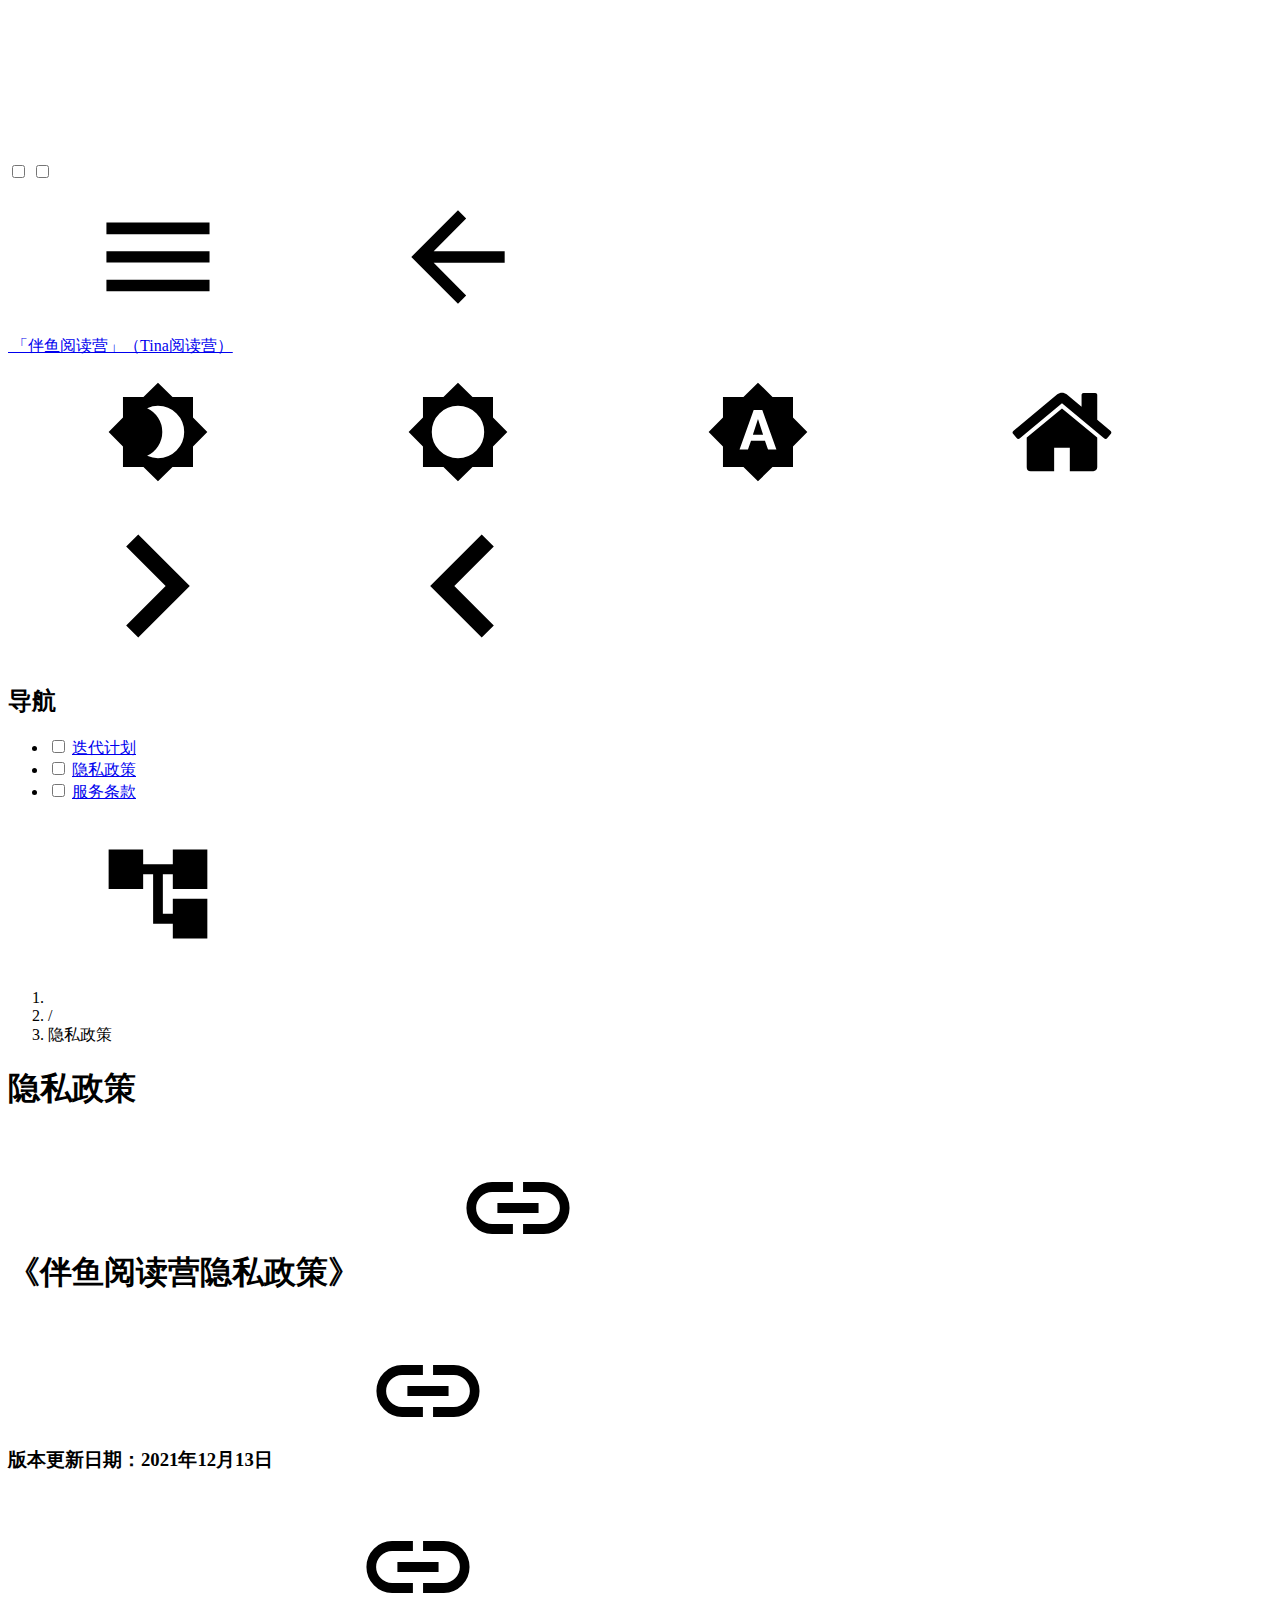
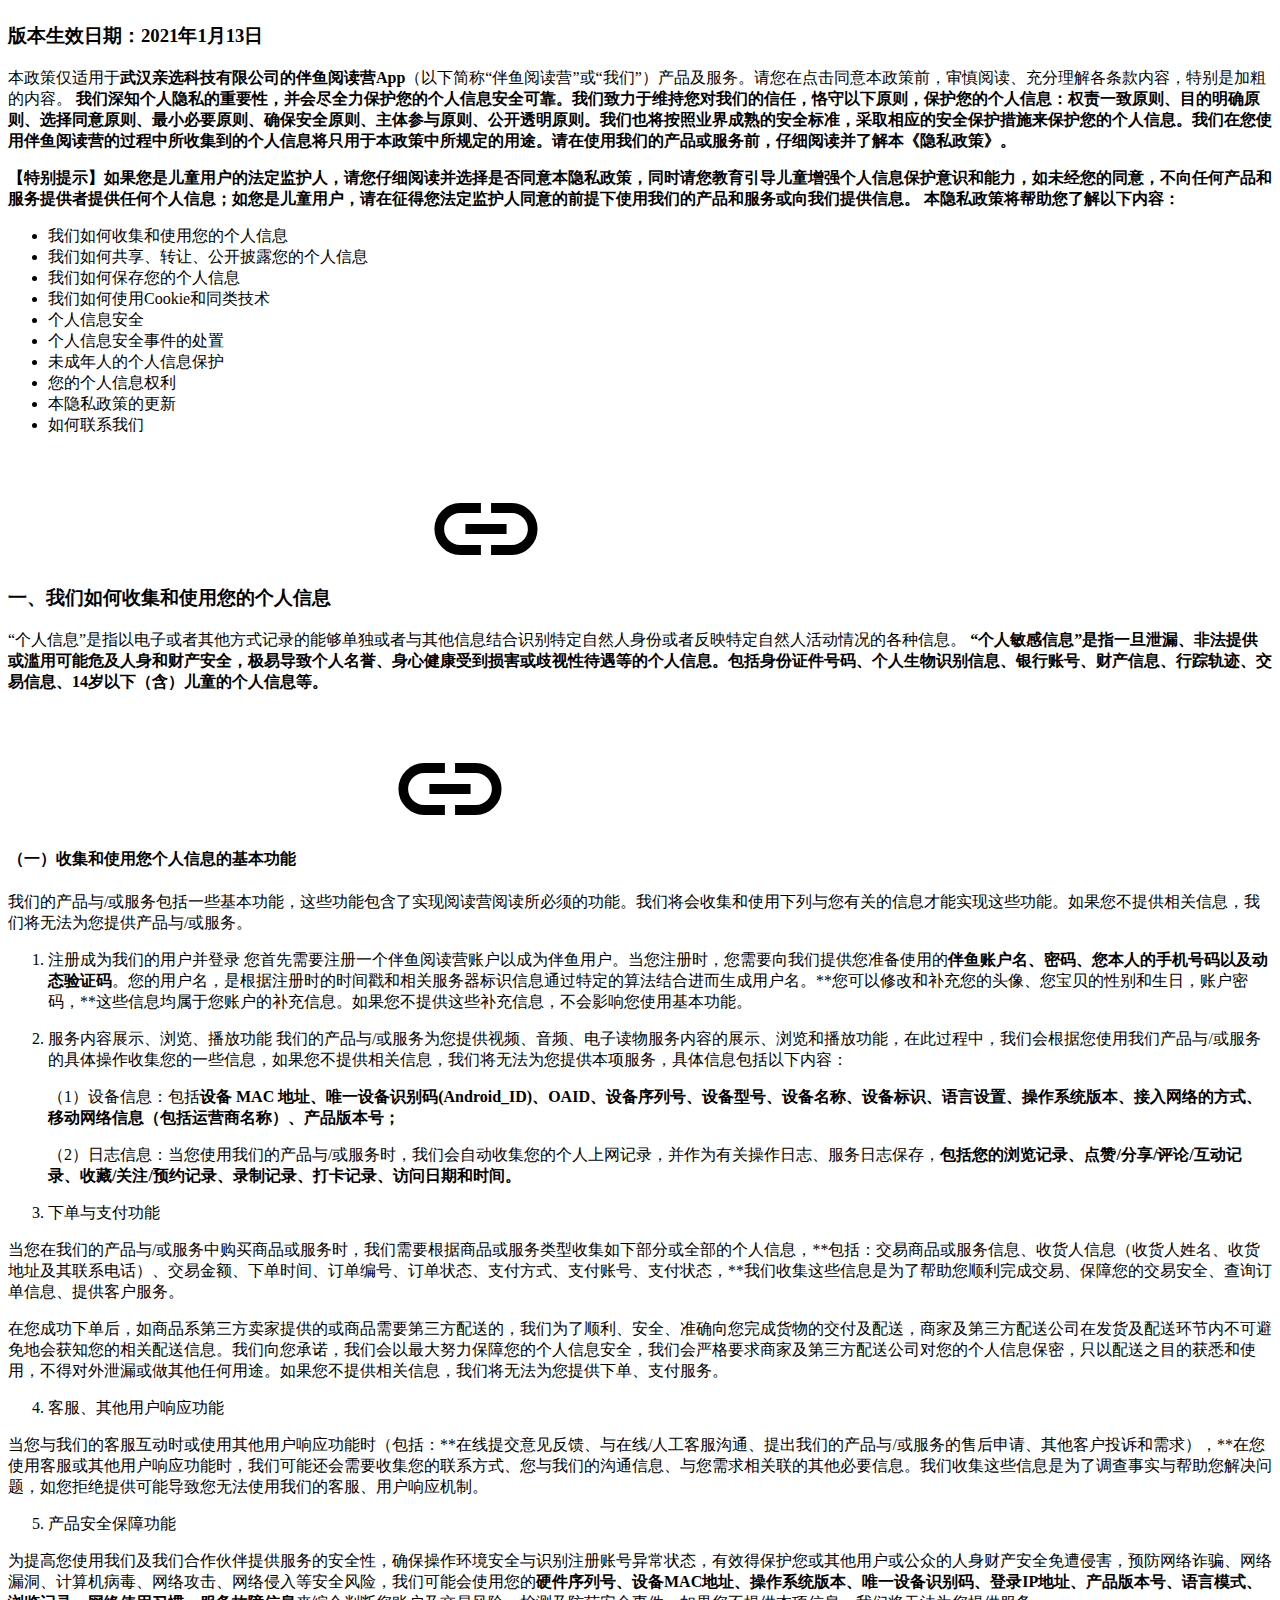
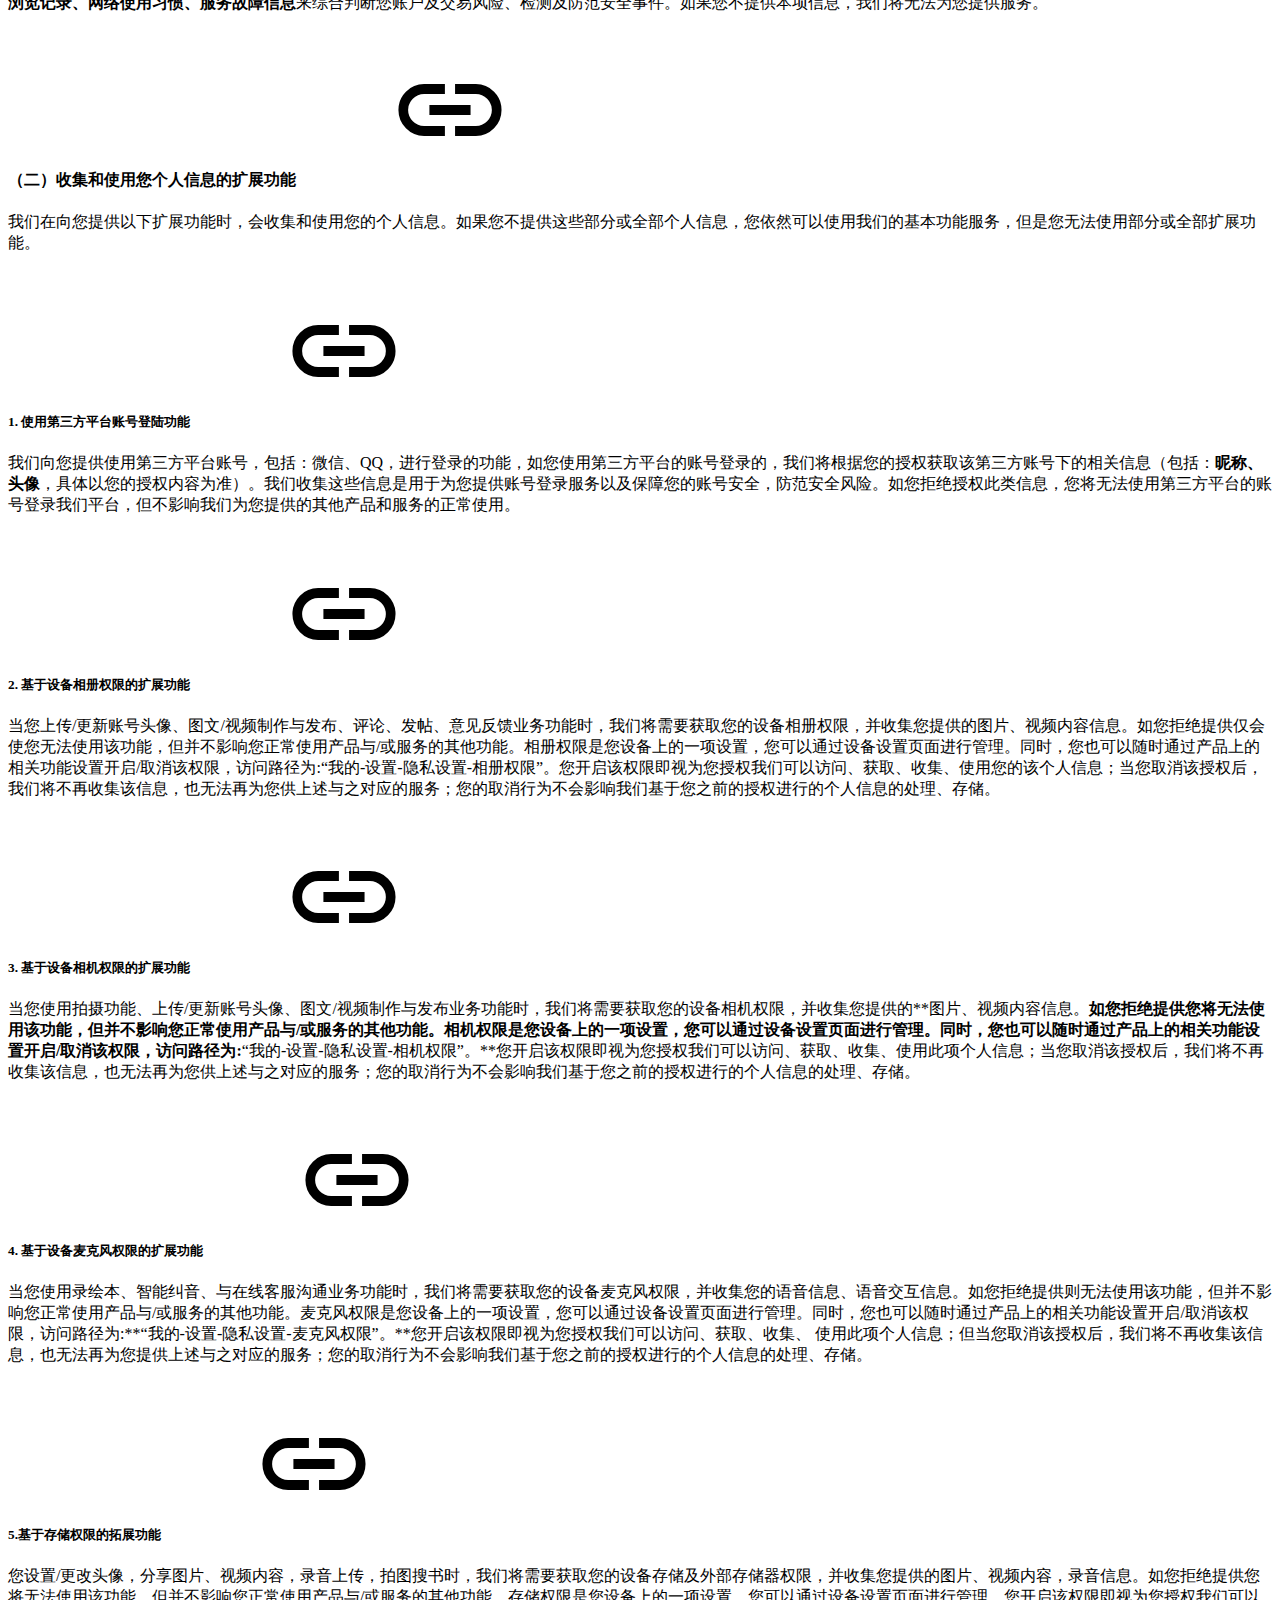
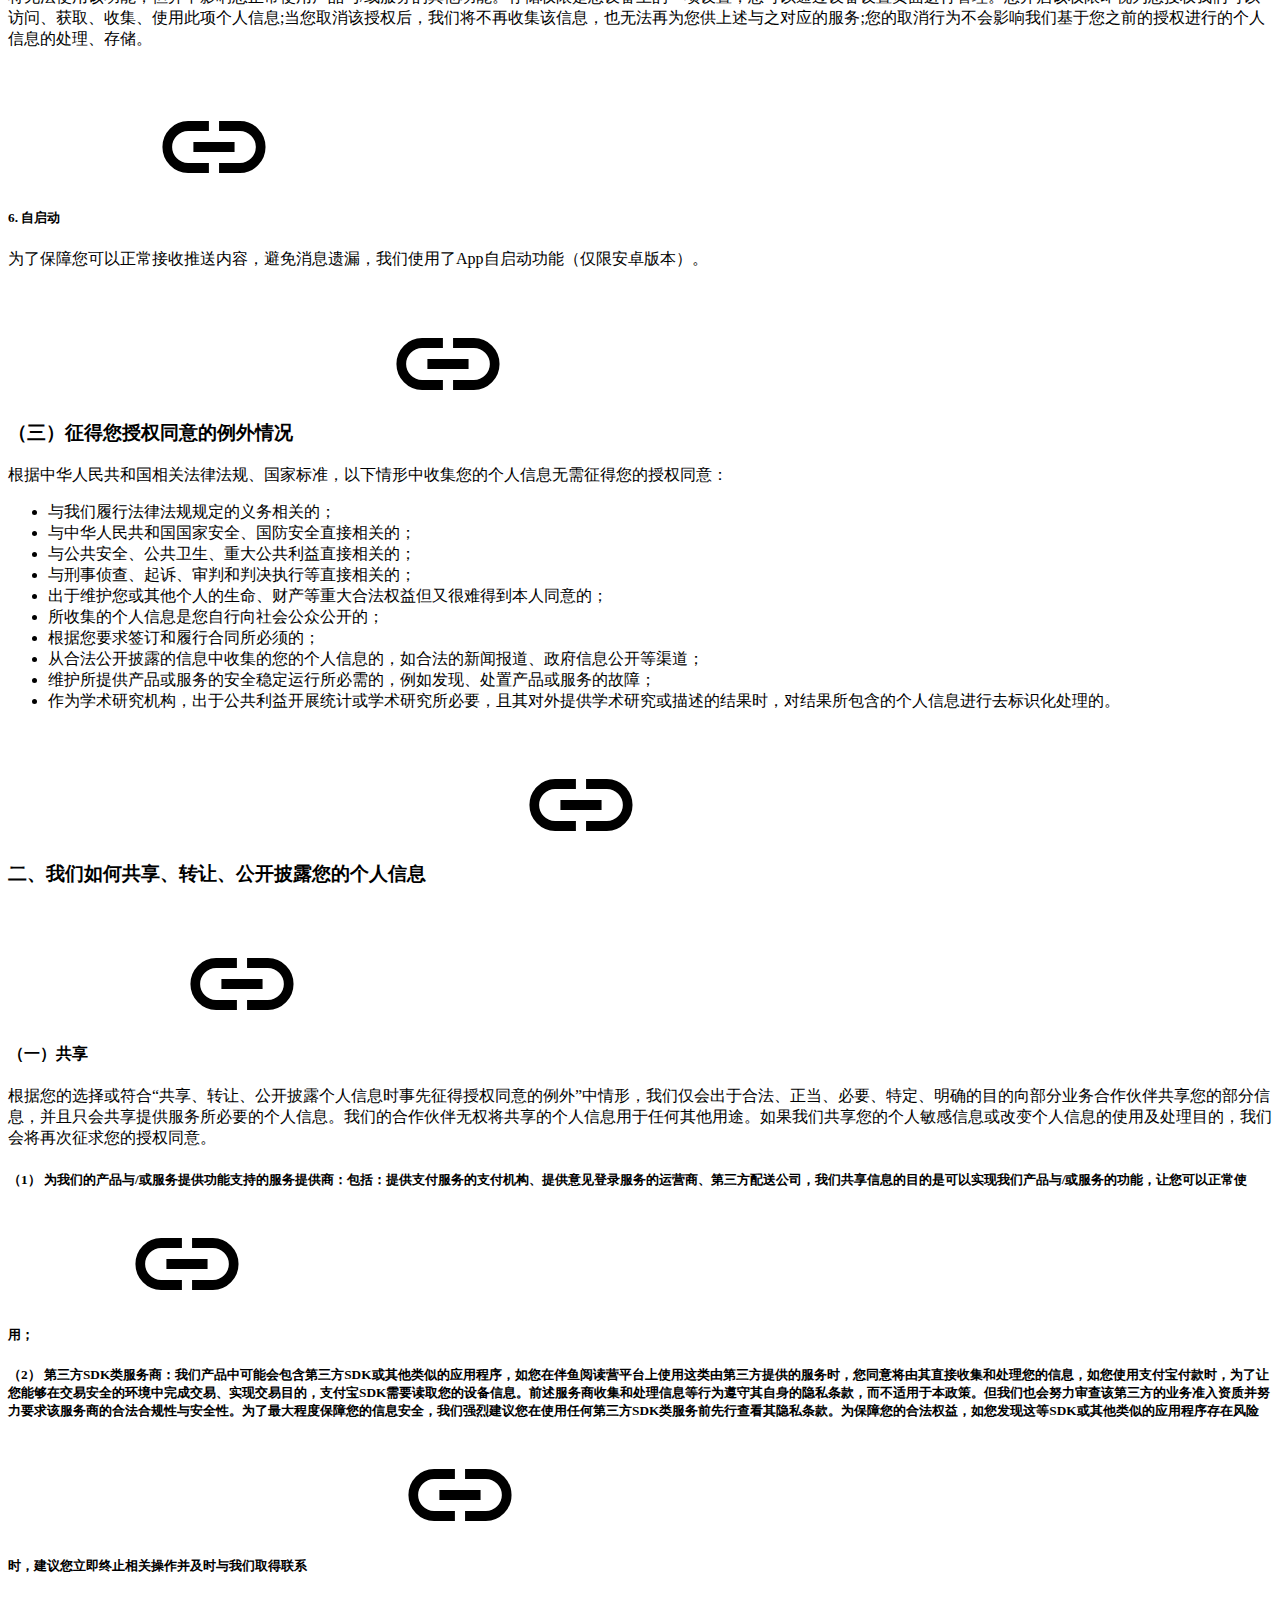
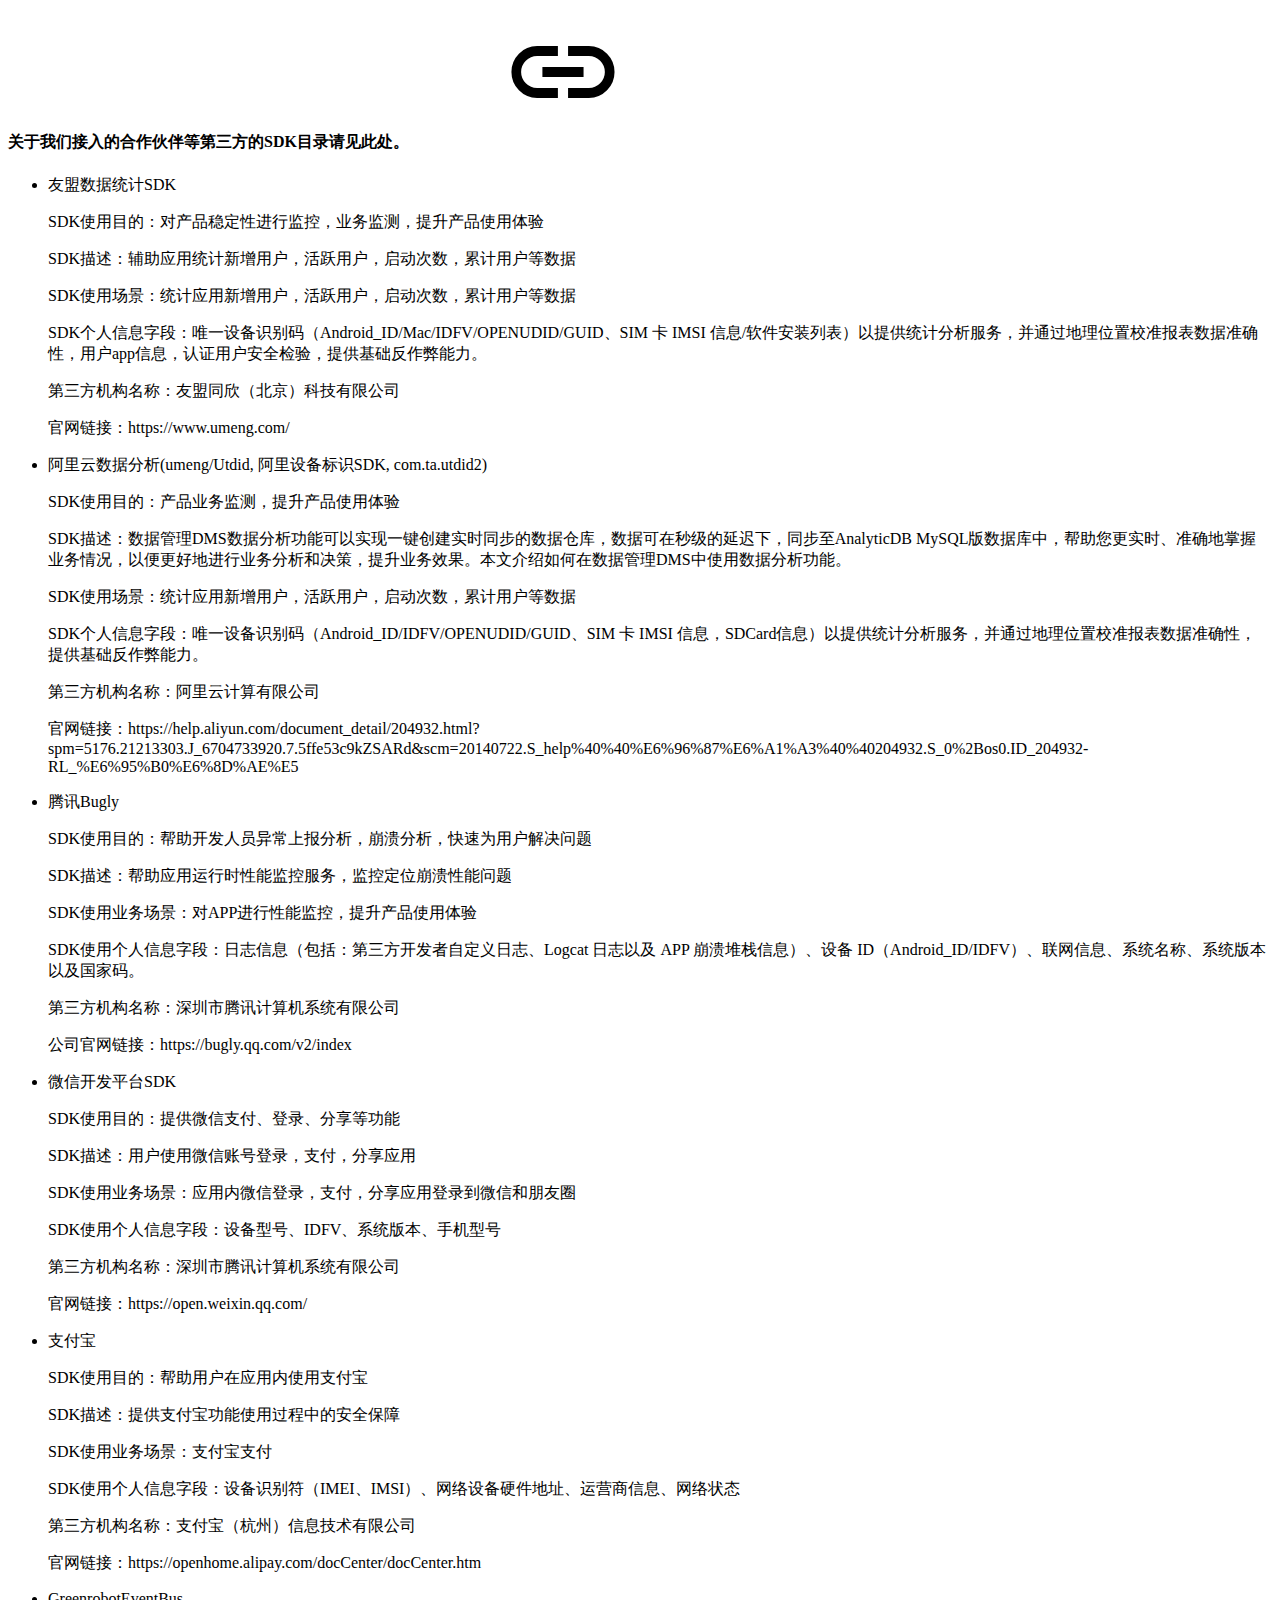
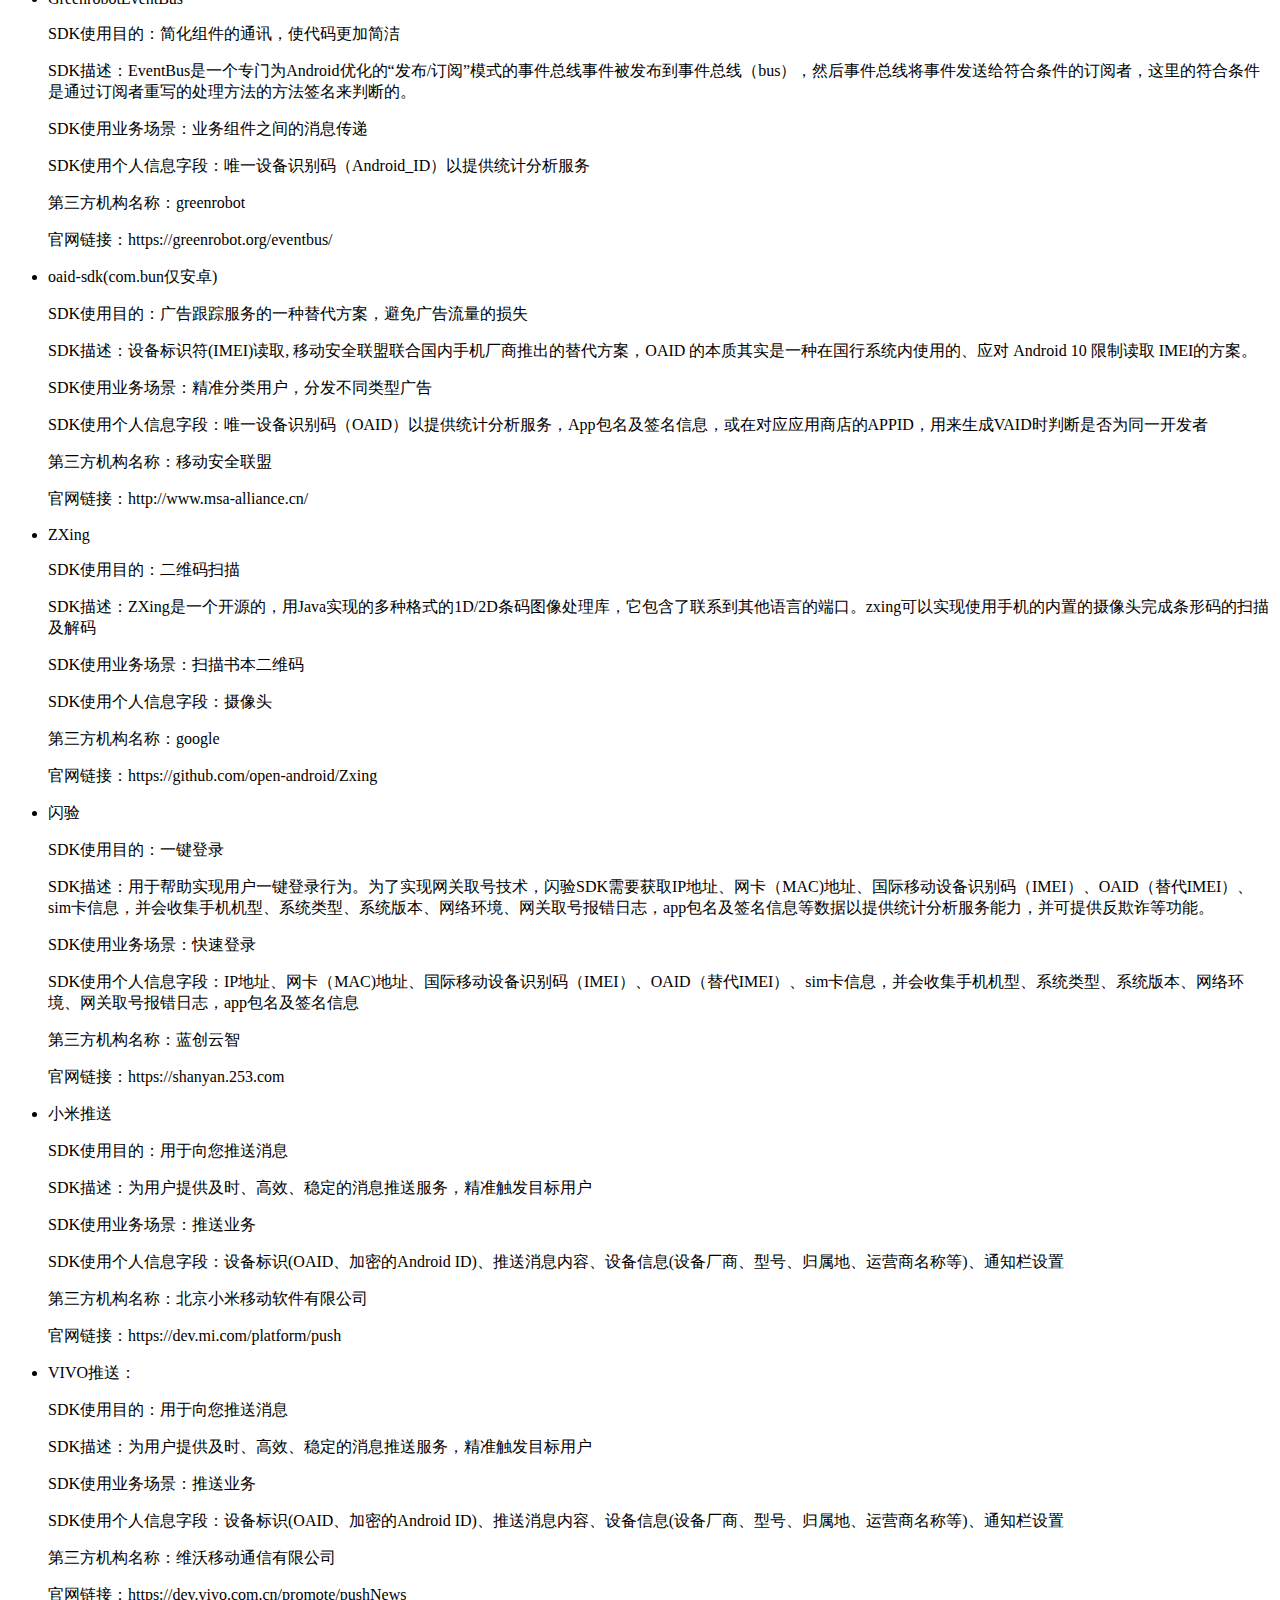
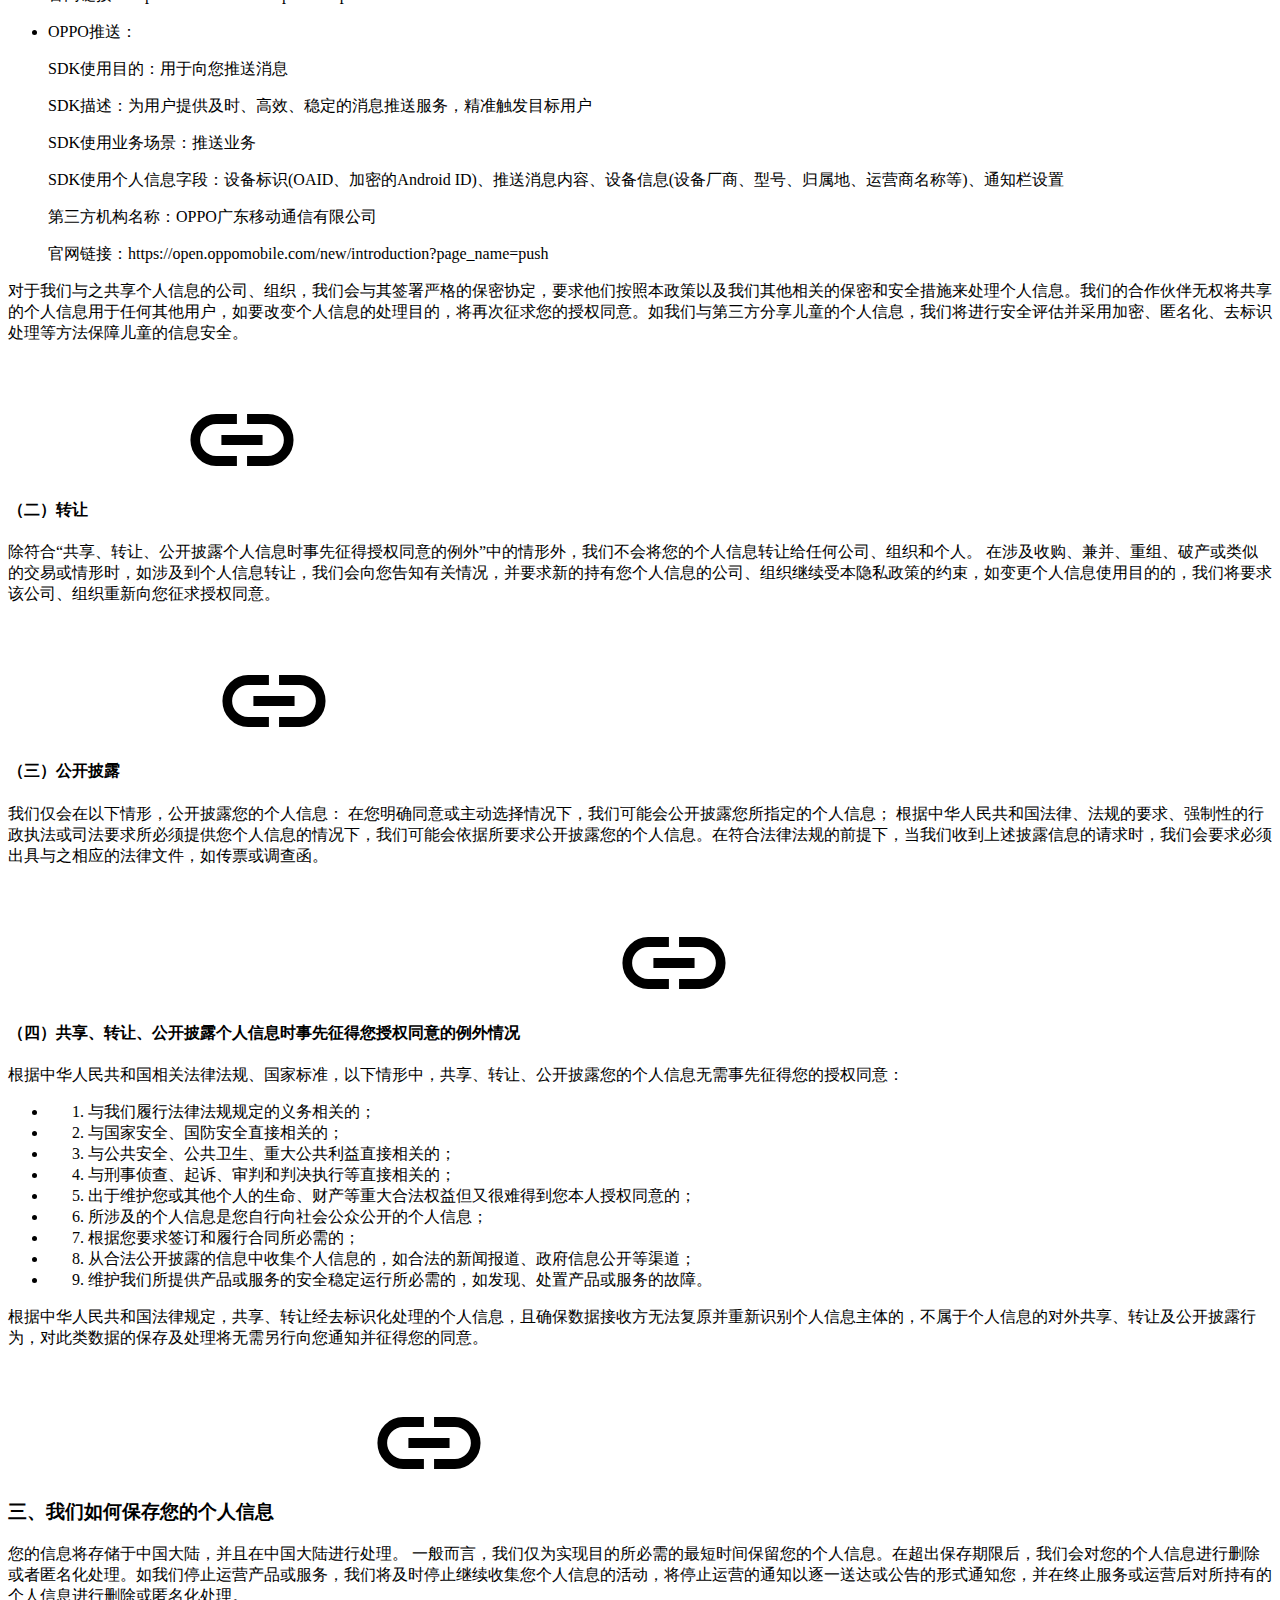
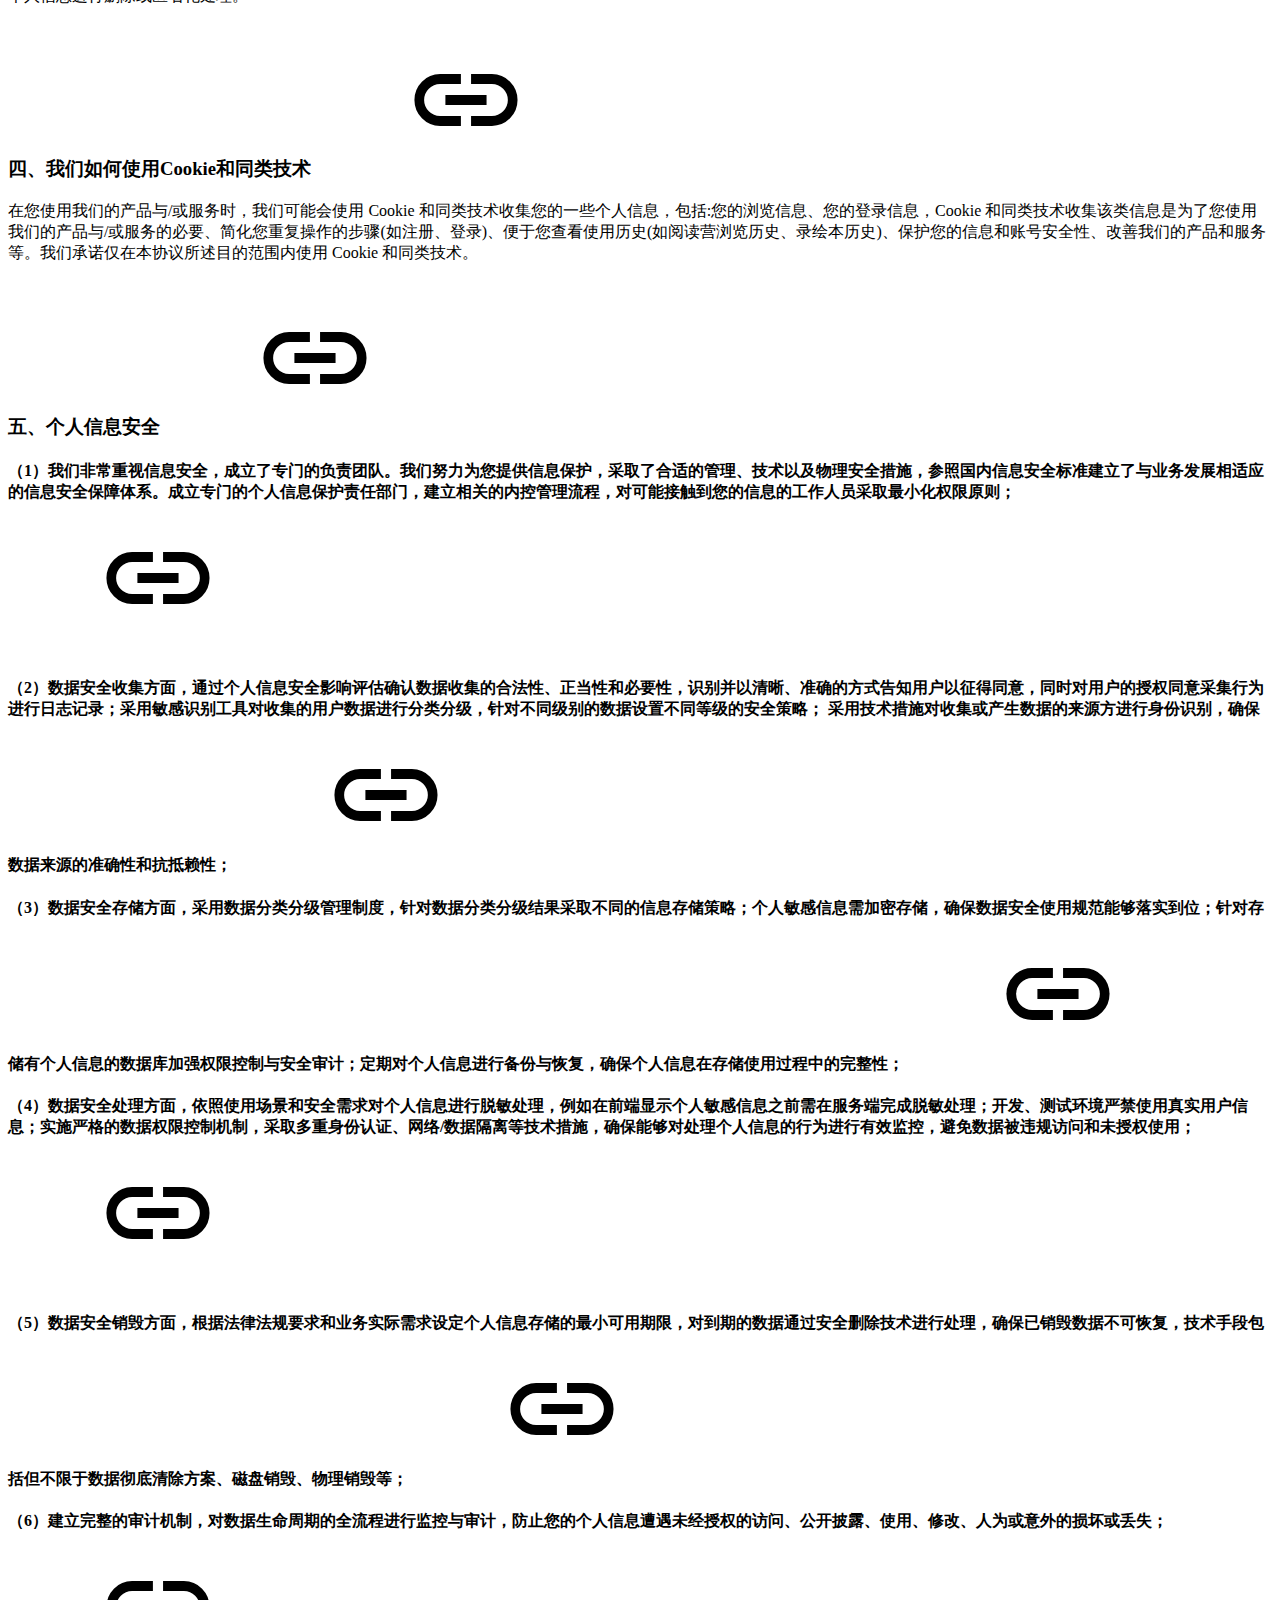
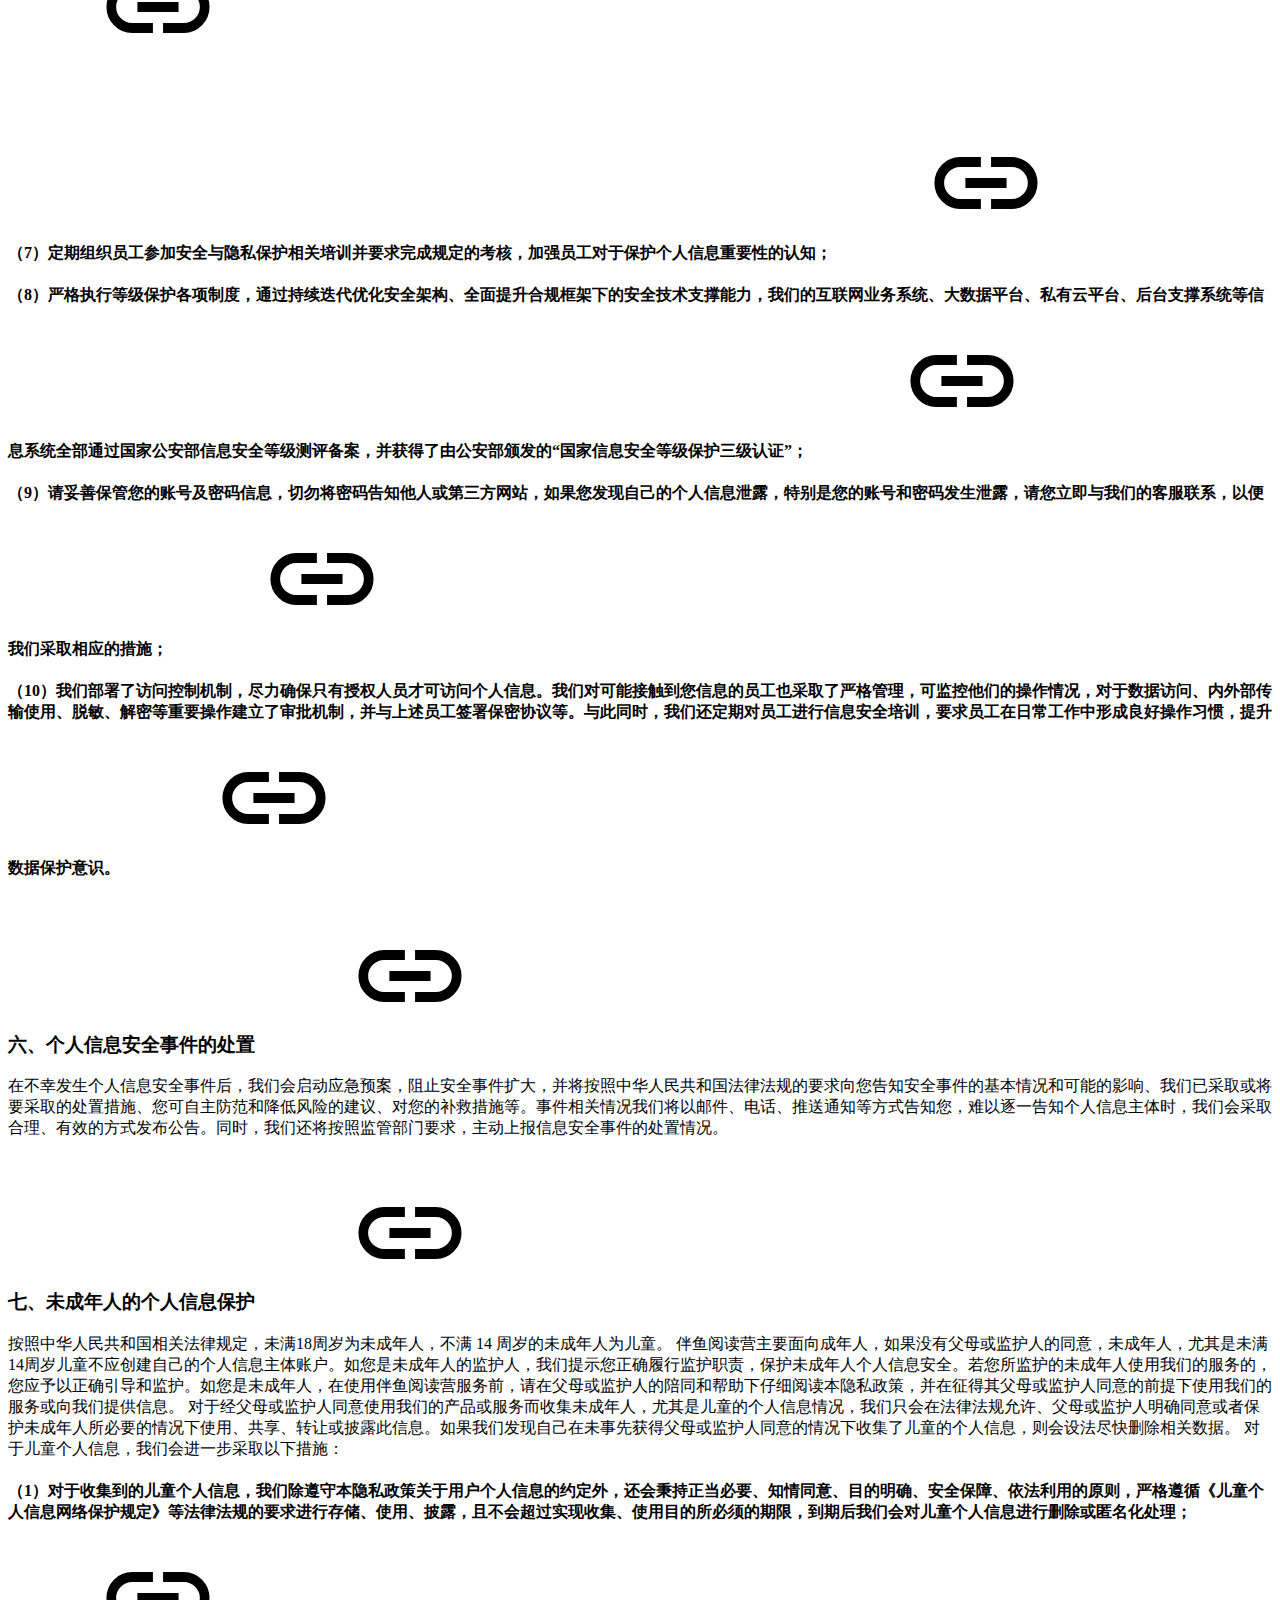
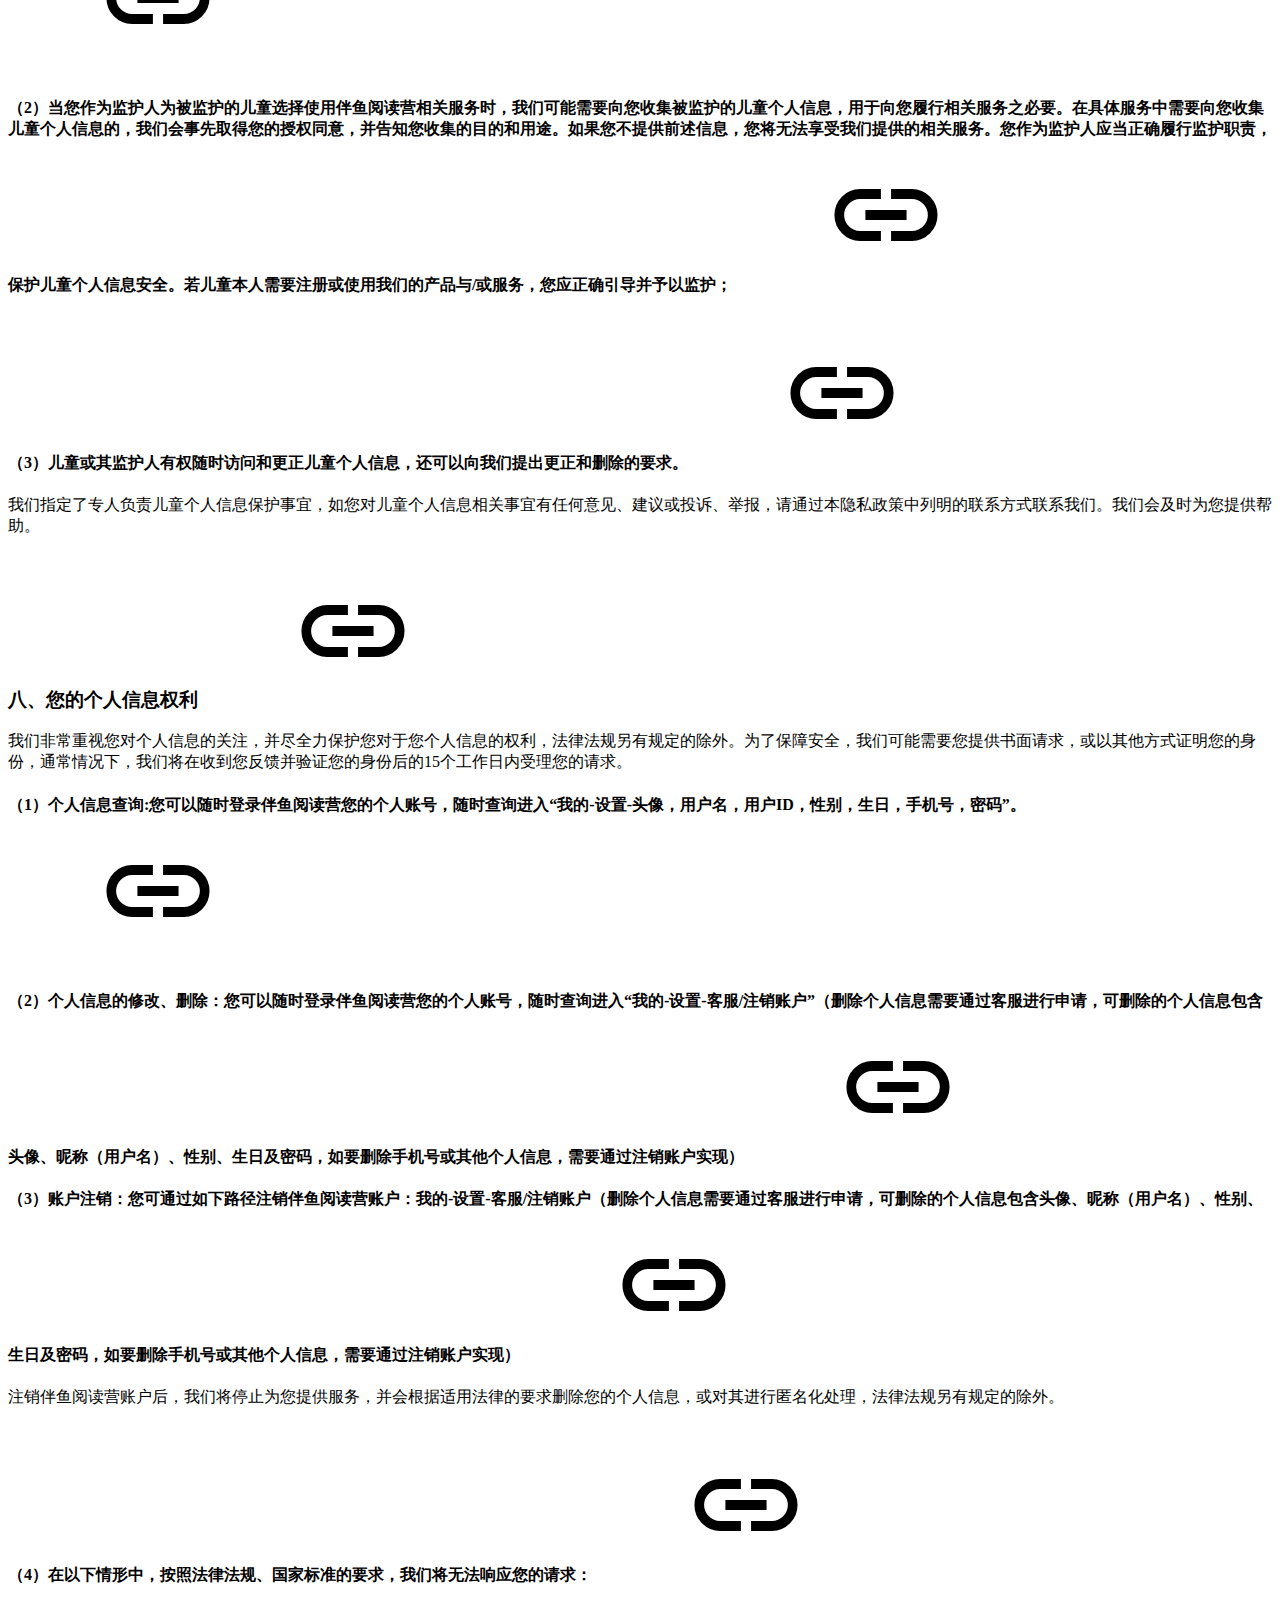
==== commit 1a82003f: "deploy: 061e269c9d05e8a62bc2a7d4a0da365cae5ecc95" ====
--- a/privacy-policy/index.html
+++ b/privacy-policy/index.html
@@ -367,7 +367,7 @@
 <p>SDK使用目的：产品业务监测，提升产品使用体验</p>
 <p>SDK描述：数据管理DMS数据分析功能可以实现一键创建实时同步的数据仓库，数据可在秒级的延迟下，同步至AnalyticDB MySQL版数据库中，帮助您更实时、准确地掌握业务情况，以便更好地进行业务分析和决策，提升业务效果。本文介绍如何在数据管理DMS中使用数据分析功能。</p>
 <p>SDK使用场景：统计应用新增用户，活跃用户，启动次数，累计用户等数据</p>
-<p>SDK个人信息字段：唯一设备识别码（Android_ID/IDFV/OPENUDID/GUID、SIM 卡 IMSI 信息，SD卡数据信息）以提供统计分析服务，并通过地理位置校准报表数据准确性，提供基础反作弊能力。</p>
+<p>SDK个人信息字段：唯一设备识别码（Android_ID/IDFV/OPENUDID/GUID、SIM 卡 IMSI 信息，SDCard信息）以提供统计分析服务，并通过地理位置校准报表数据准确性，提供基础反作弊能力。</p>
 <p>第三方机构名称：阿里云计算有限公司</p>
 <p>官网链接：https://help.aliyun.com/document_detail/204932.html?spm=5176.21213303.J_6704733920.7.5ffe53c9kZSARd&scm=20140722.S_help%40%40%E6%96%87%E6%A1%A3%40%40204932.S_0%2Bos0.ID_204932-RL_%E6%95%B0%E6%8D%AE%E5</p>
 </li>
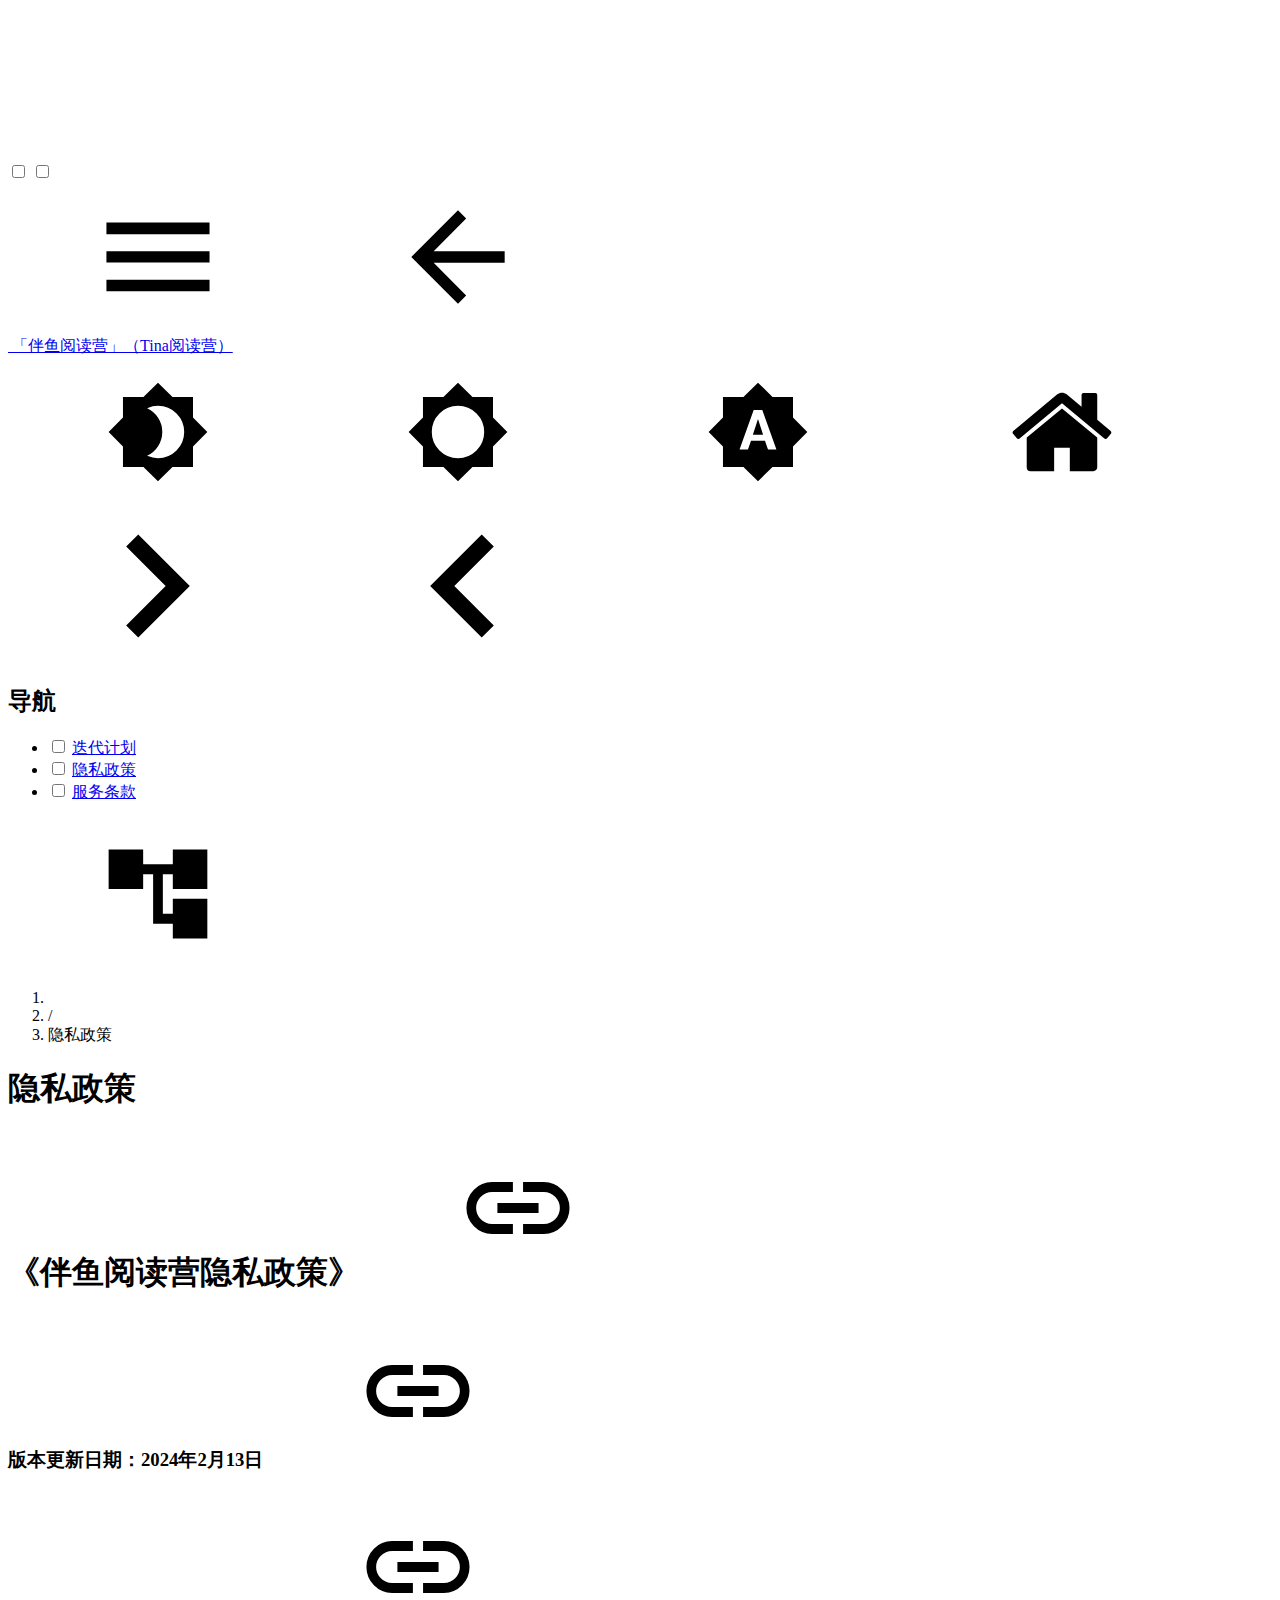
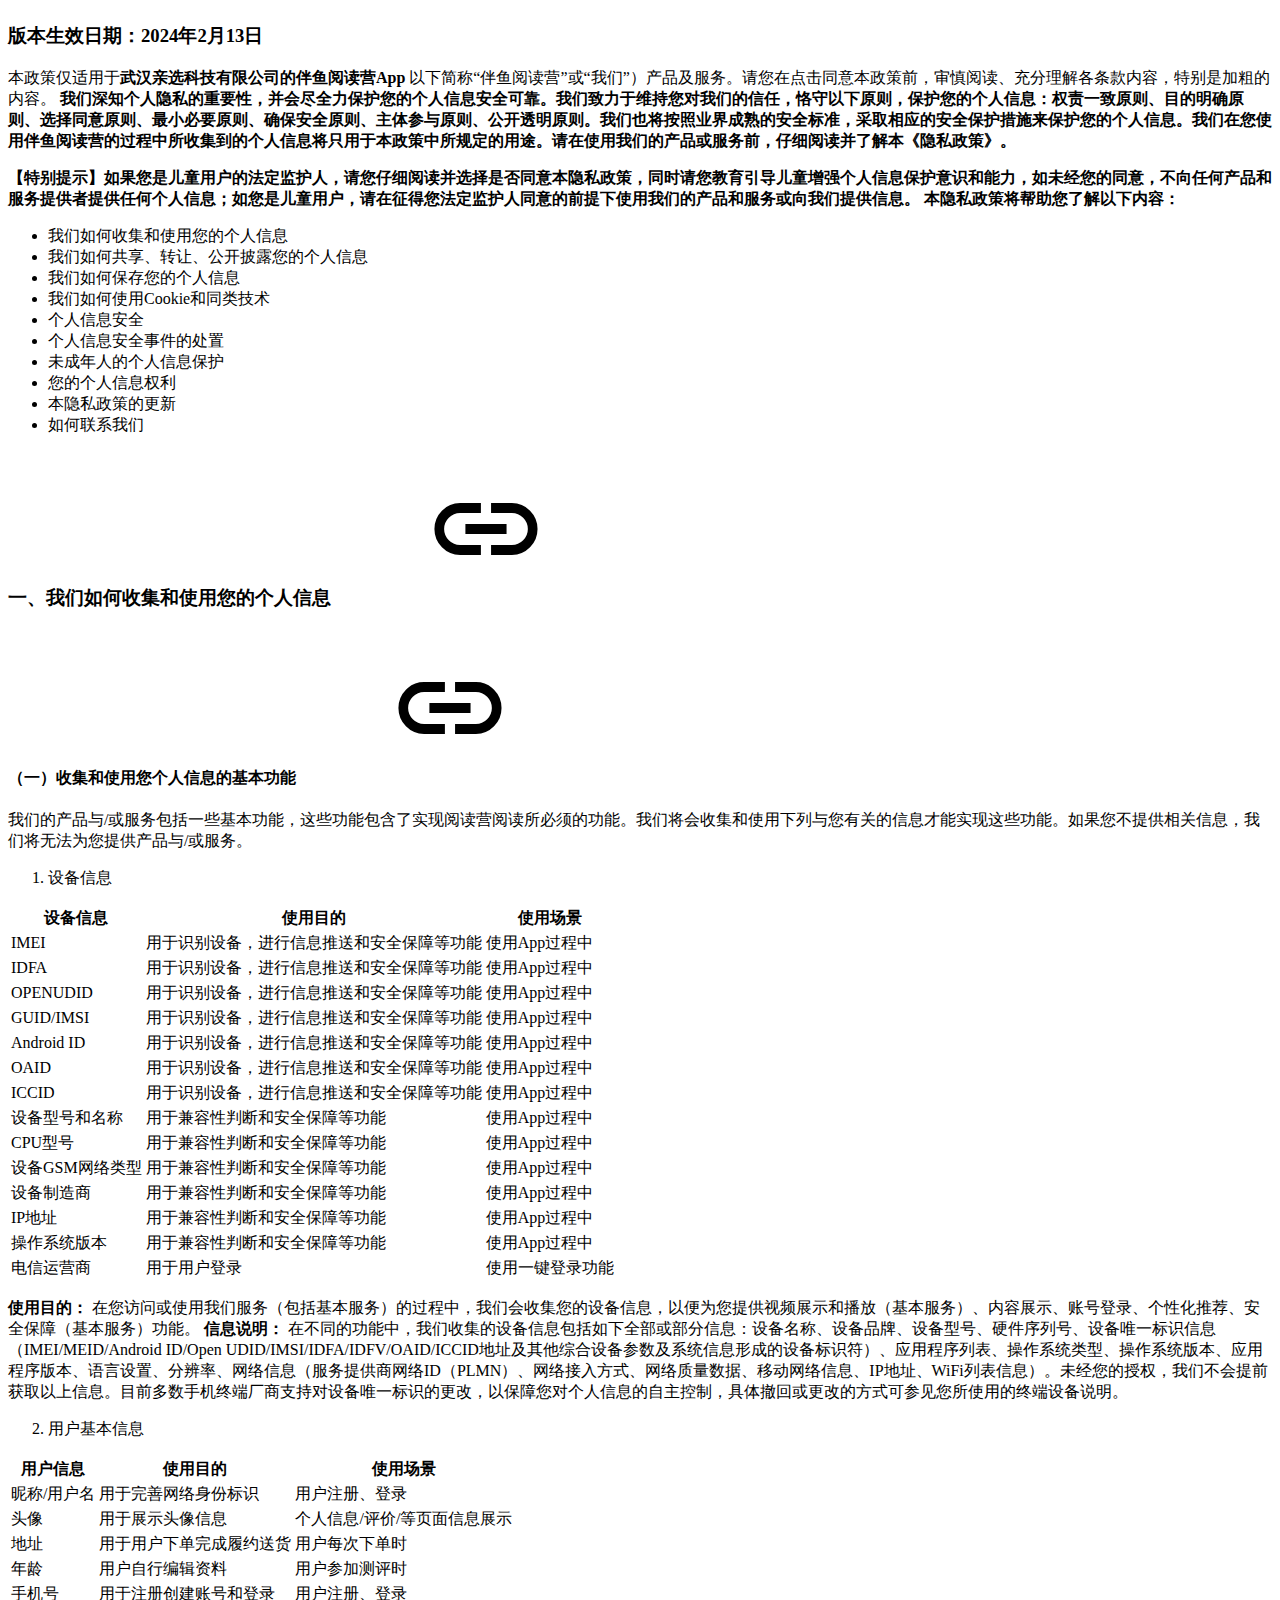
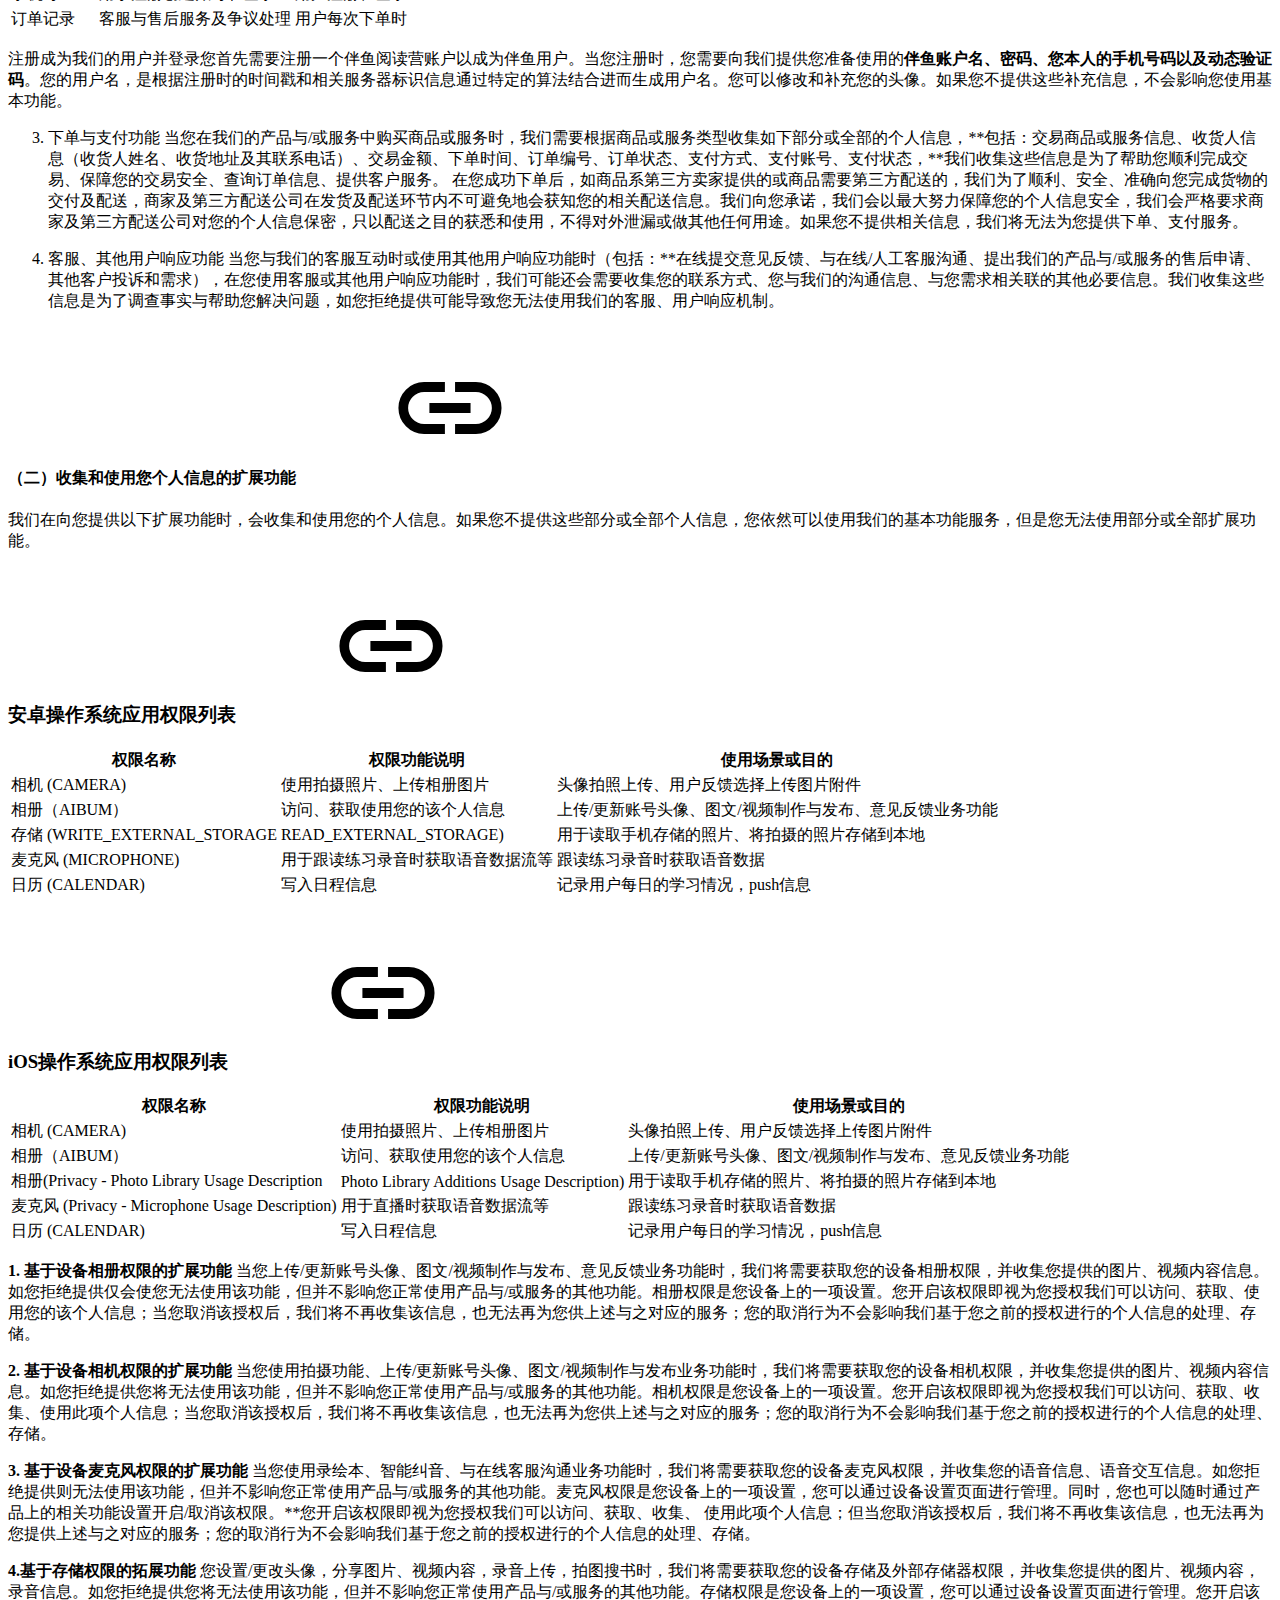
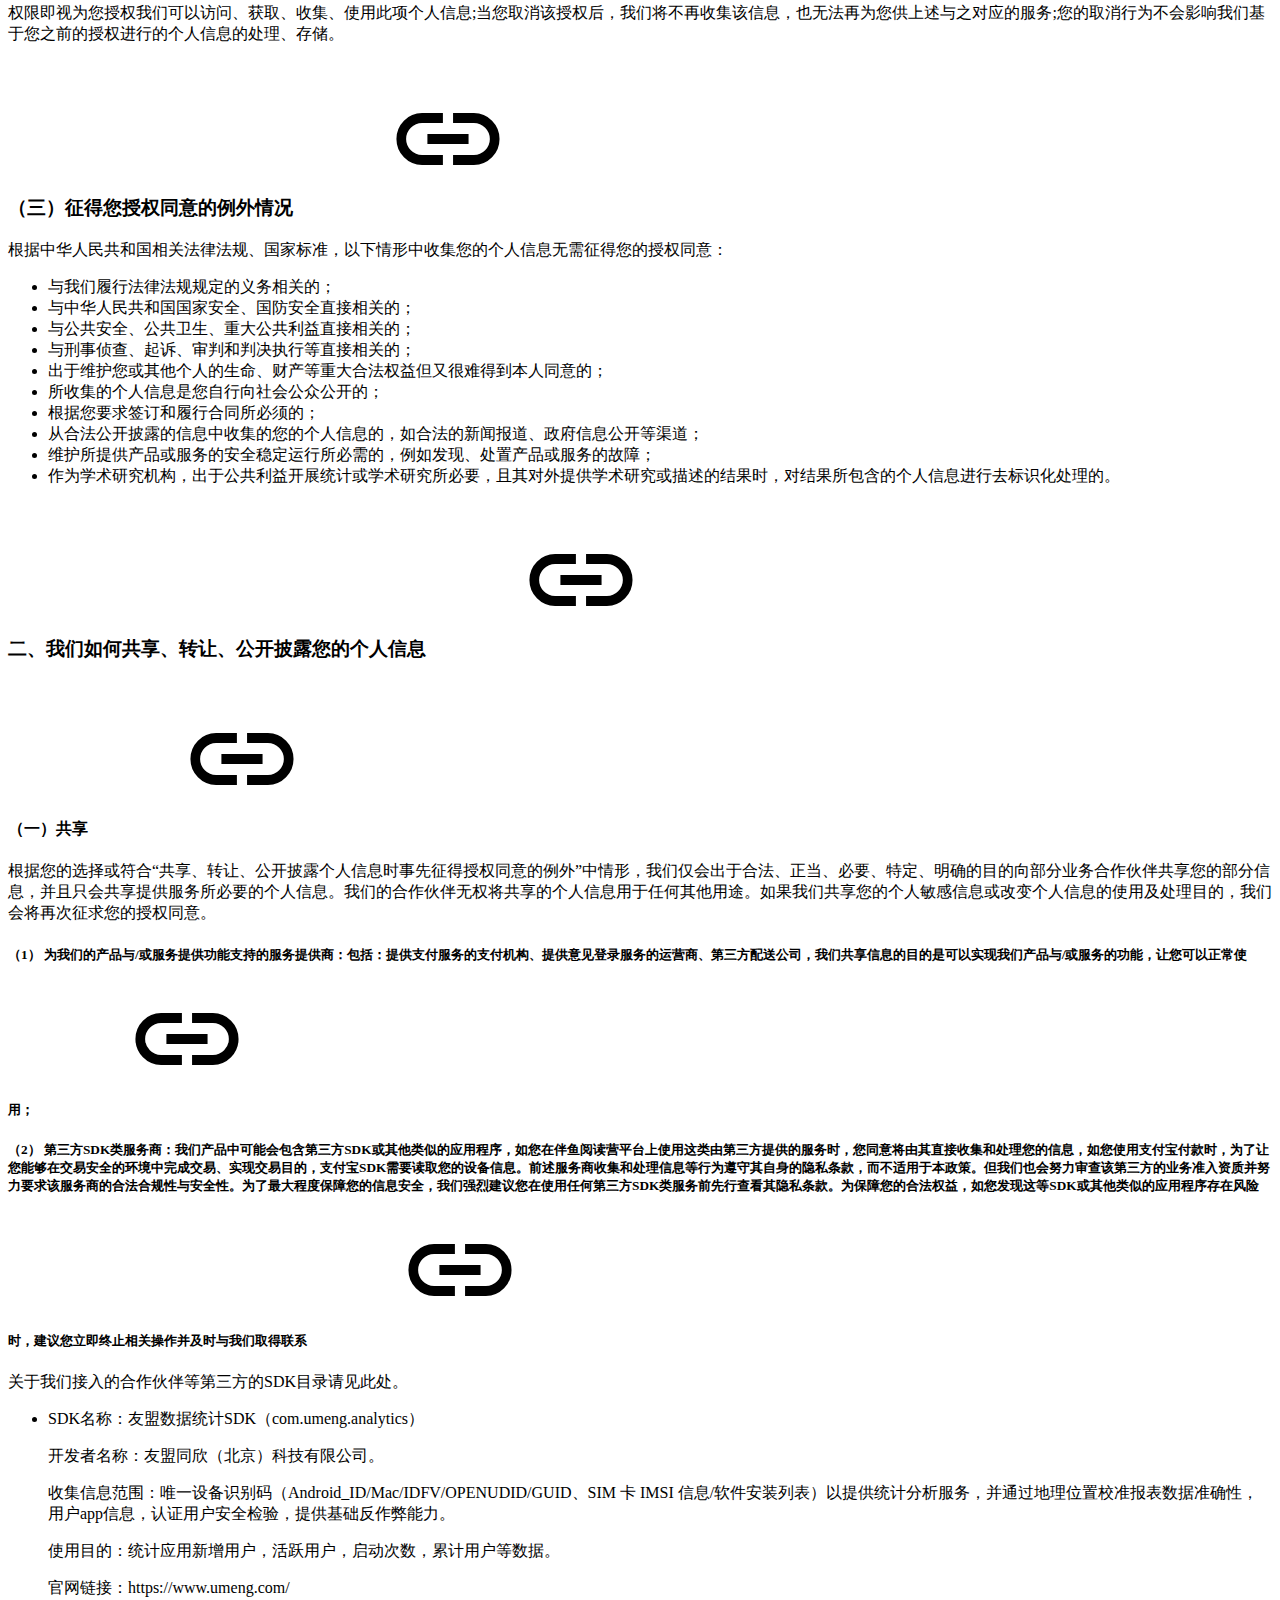
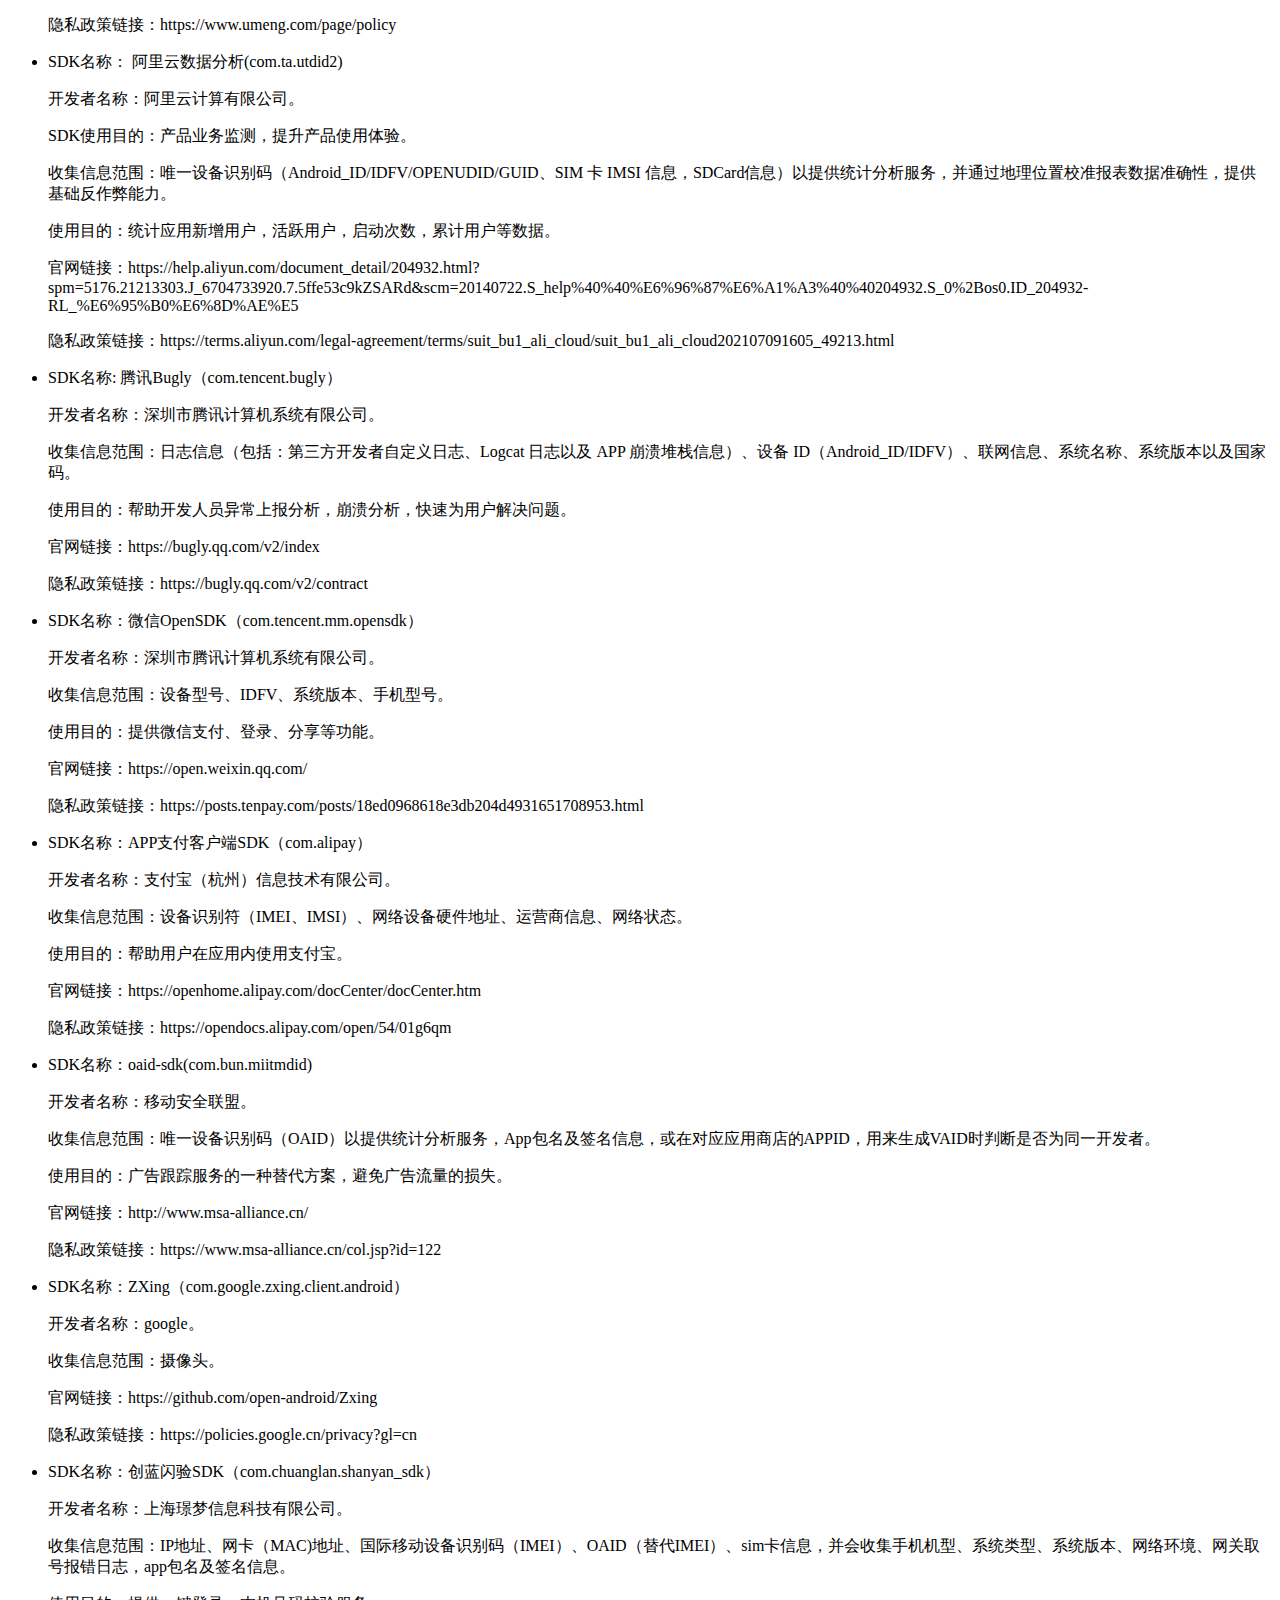
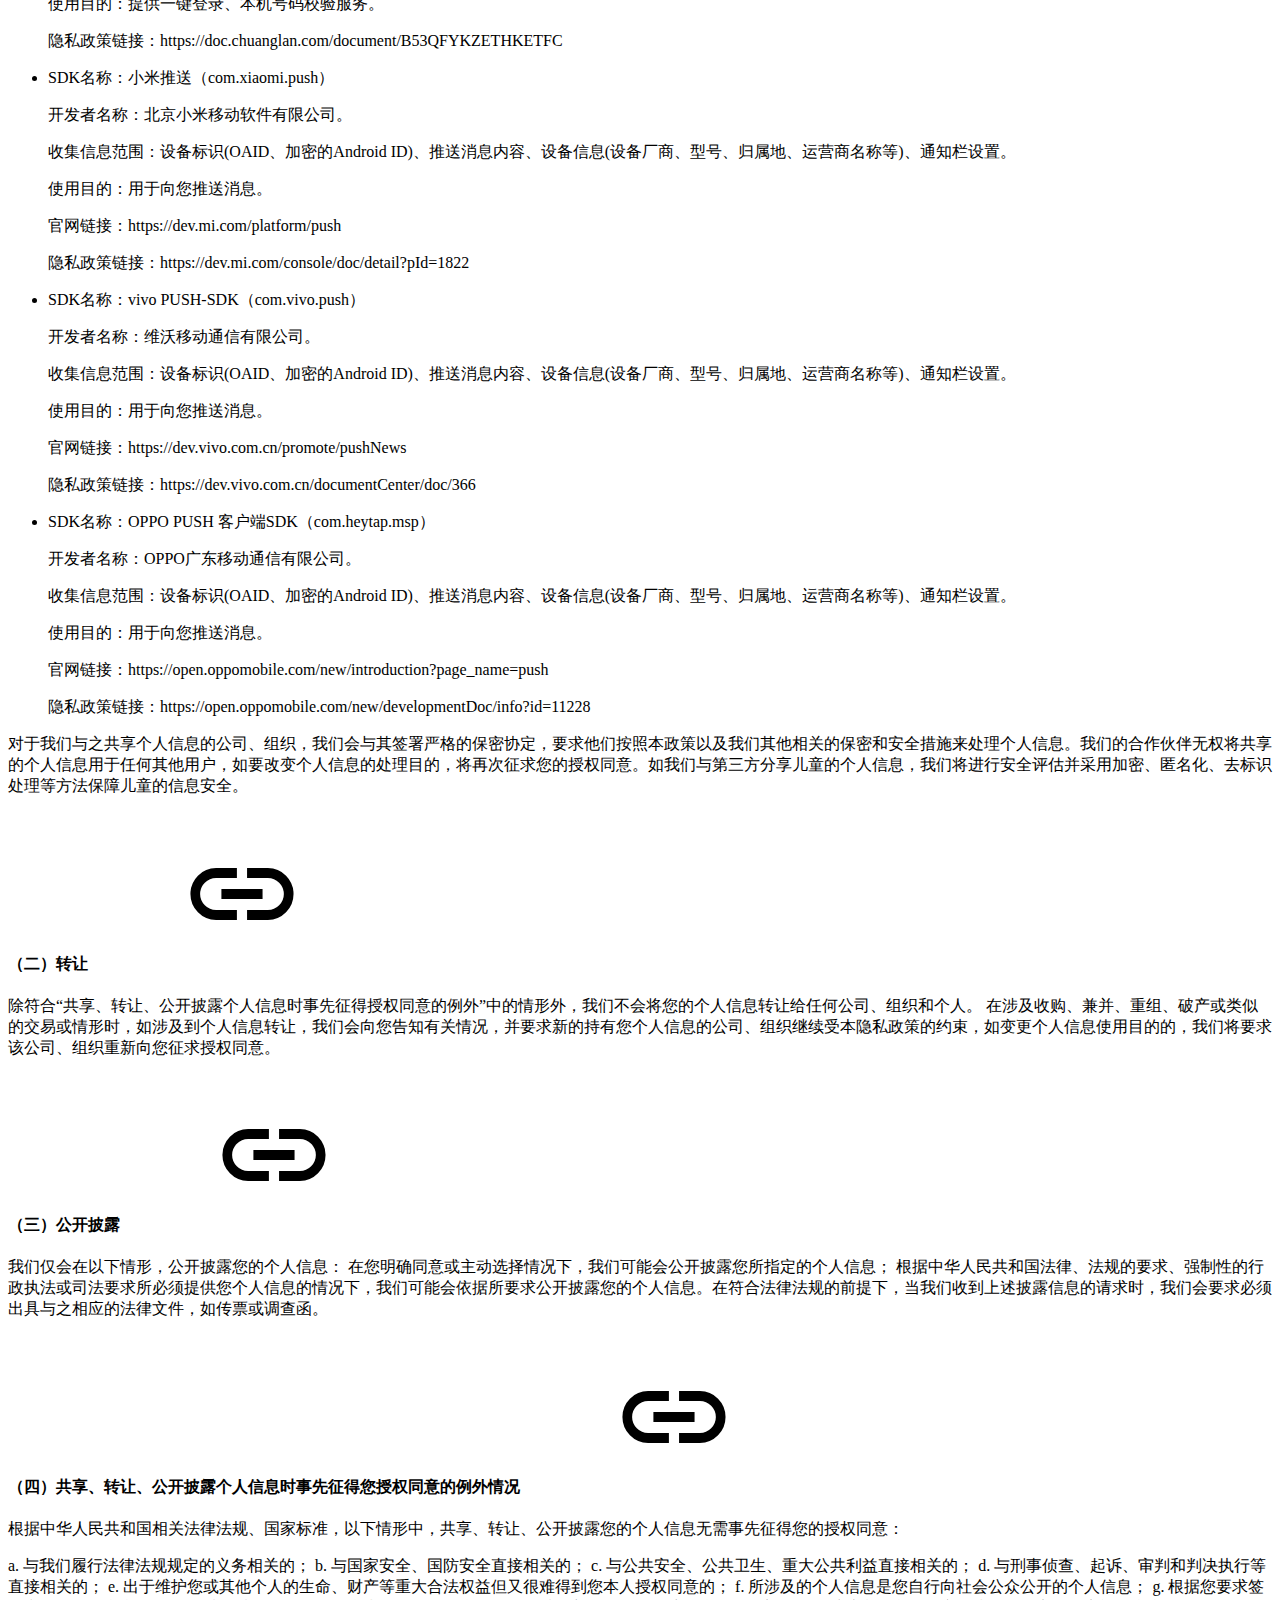
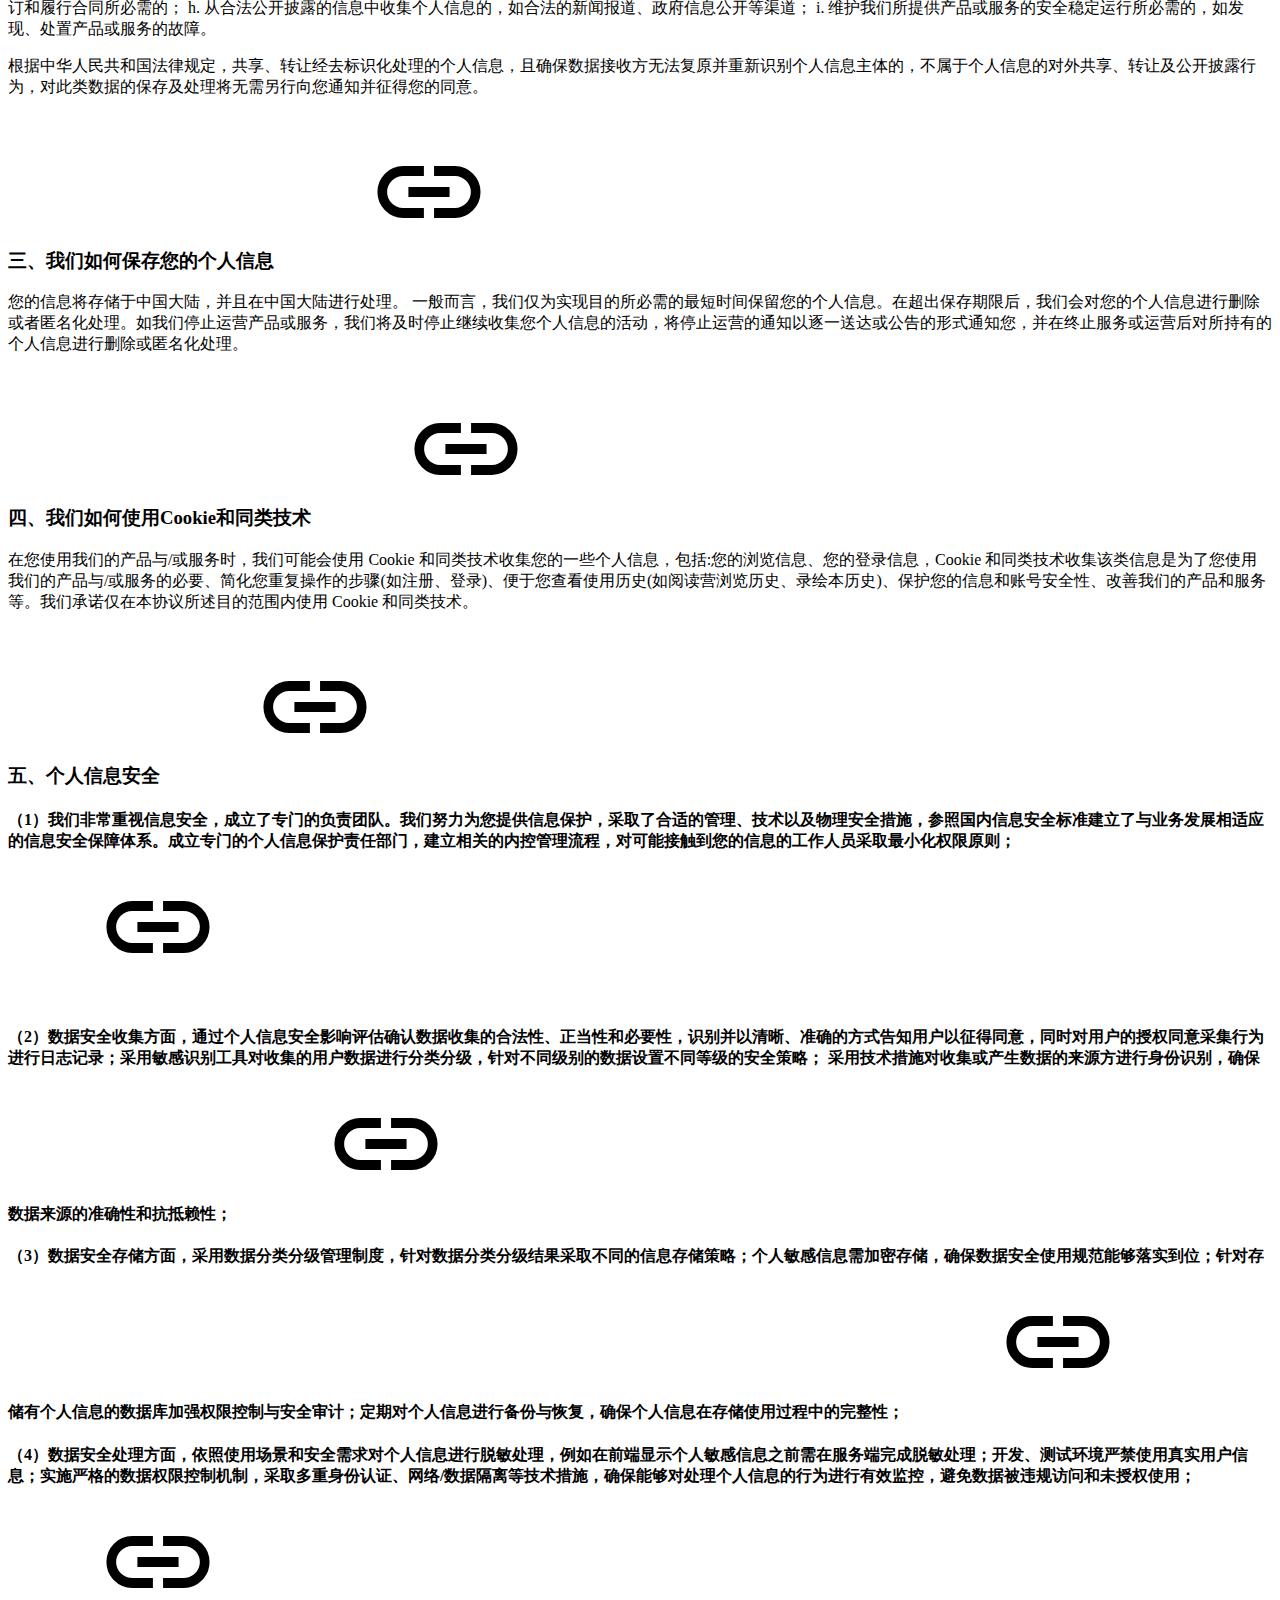
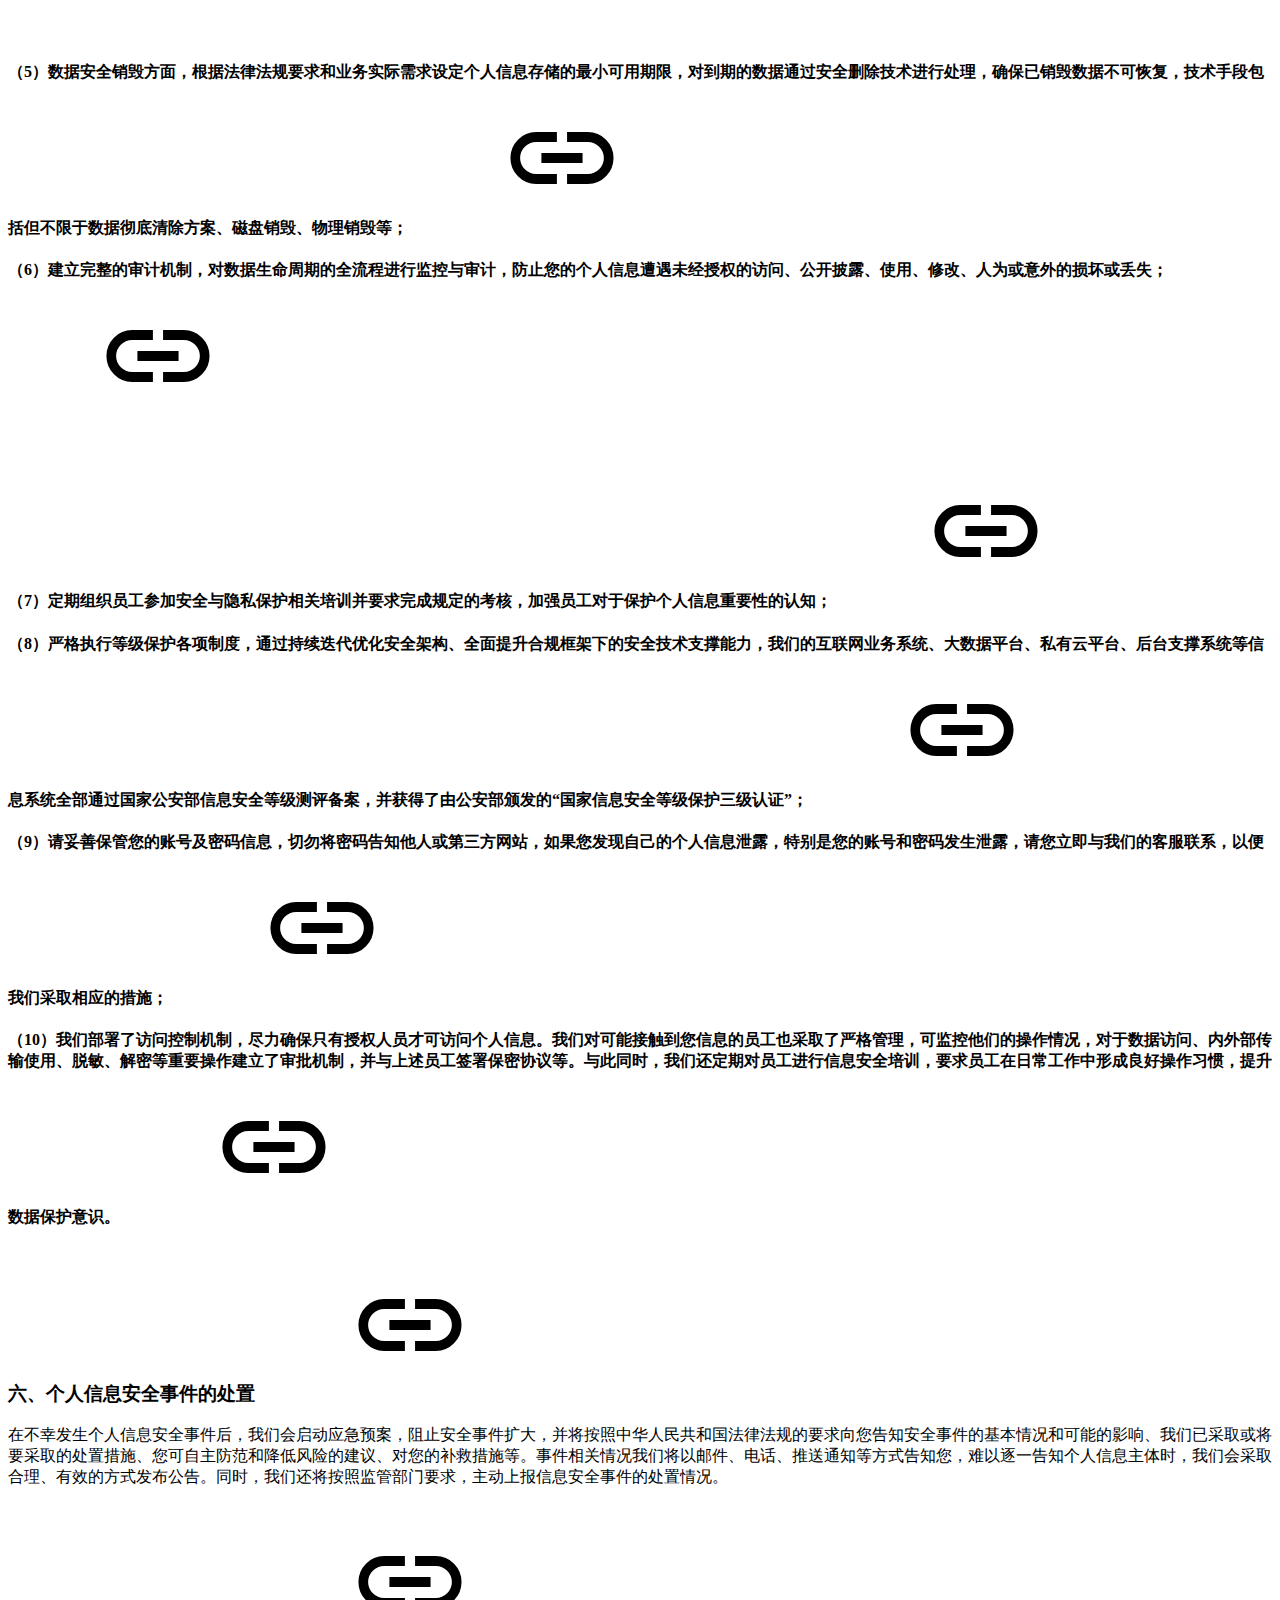
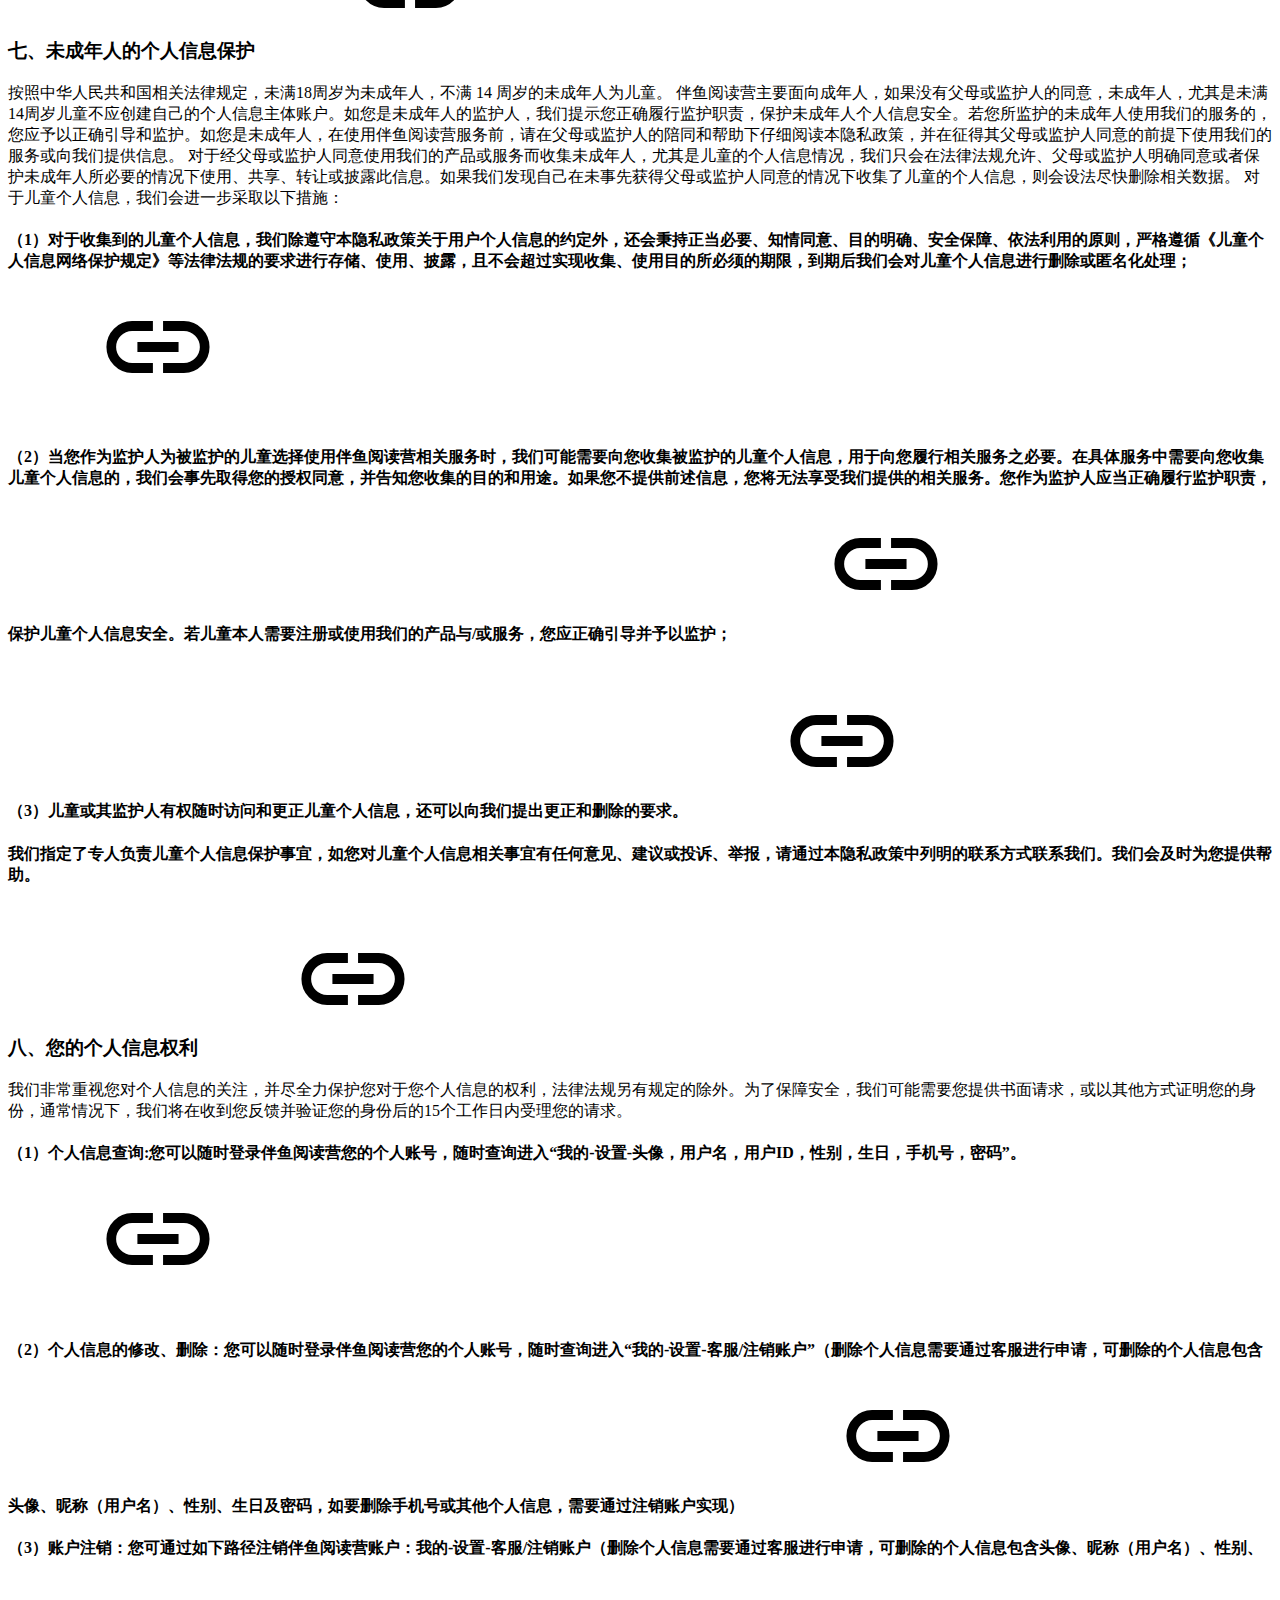
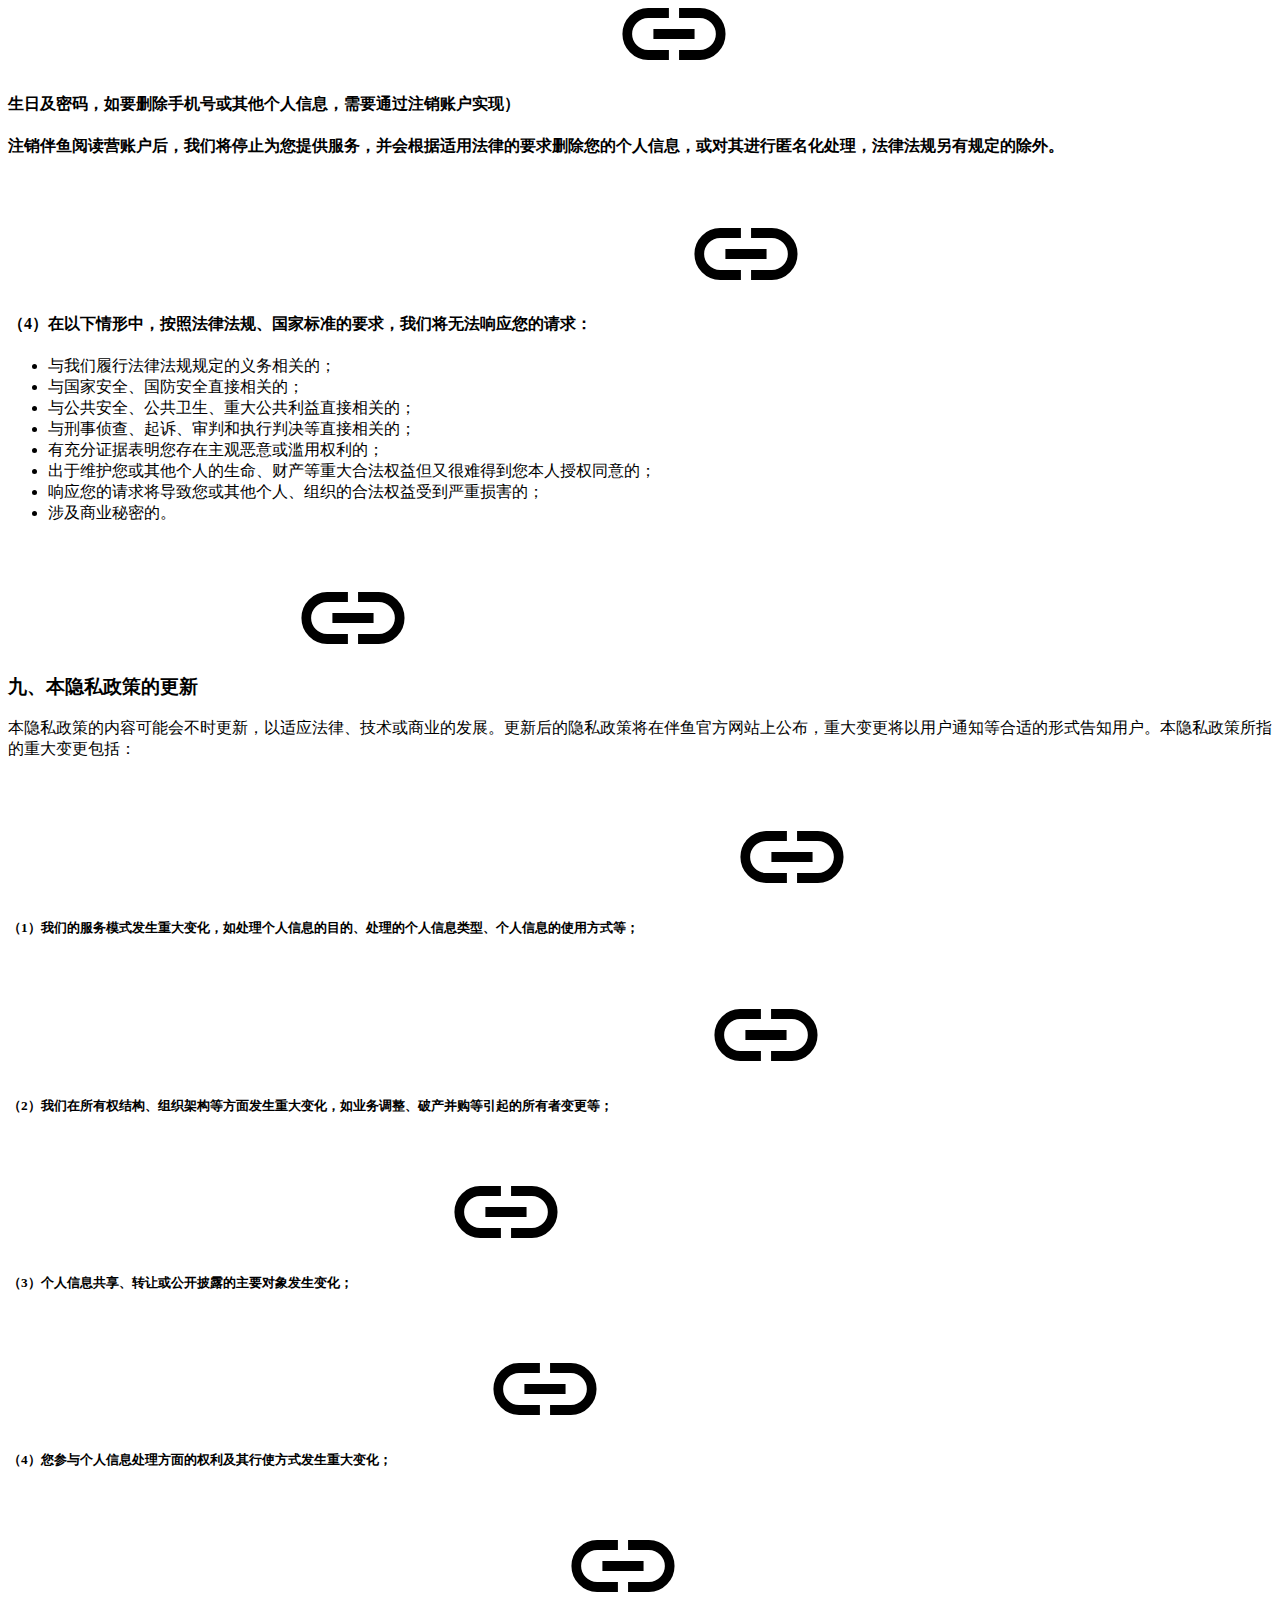
==== commit bcb56c62: "deploy: 2d8f389c4e561e4ea0628ec764439c99c7e83a71" ====
--- a/privacy-policy/index.html
+++ b/privacy-policy/index.html
@@ -5,60 +5,30 @@
 <meta name=viewport content="width=device-width,initial-scale=1">
 <meta name=color-scheme content="light dark">
 <meta name=generator content="Hugo 0.91.2">
-<meta name=description content="《伴鱼阅读营隐私政策》     版本更新日期：2021年12月13日     版本生效日期：2021年1月13日     本政策仅适用于武汉亲选科技有限公司的伴鱼阅读营App（以下简称“伴鱼阅读营”或“我们”）产品及服务。请您在点击同意本政策前，审慎阅读、充分理解各条款内容，特别是加粗的内容。 我们深知个人隐私的重要性，并会尽全力保护您的个人信息安全可靠。我们致力于维持您对我们的信任，恪守以下原则，保护您的个人信息：权责一致原则、目的明确原则、选择同意原则、最小必要原则、确保安全原则、主体参与原则、公开透明原则。我们也将按照业界成熟的安全标准，采取相应的安全保护措施来保护您的个人信息。我们在您使用伴鱼阅读营的过程中所收集到的个人信息将只用于本政策中所规定的用途。请在使用我们的产品或服务前，仔细阅读并了解本《隐私政策》。
+<meta name=description content="《伴鱼阅读营隐私政策》     版本更新日期：2024年2月13日     版本生效日期：2024年2月13日     本政策仅适用于武汉亲选科技有限公司的伴鱼阅读营App 以下简称“伴鱼阅读营”或“我们”）产品及服务。请您在点击同意本政策前，审慎阅读、充分理解各条款内容，特别是加粗的内容。 我们深知个人隐私的重要性，并会尽全力保护您的个人信息安全可靠。我们致力于维持您对我们的信任，恪守以下原则，保护您的个人信息：权责一致原则、目的明确原则、选择同意原则、最小必要原则、确保安全原则、主体参与原则、公开透明原则。我们也将按照业界成熟的安全标准，采取相应的安全保护措施来保护您的个人信息。我们在您使用伴鱼阅读营的过程中所收集到的个人信息将只用于本政策中所规定的用途。请在使用我们的产品或服务前，仔细阅读并了解本《隐私政策》。
 【特别提示】如果您是儿童用户的法定监护人，请您仔细阅读并选择是否同意本隐私政策，同时请您教育引导儿童增强个人信息保护意识和能力，如未经您的同意，不向任何产品和服务提供者提供任何个人信息；如您是儿童用户，请在征得您法定监护人同意的前提下使用我们的产品和服务或向我们提供信息。 本隐私政策将帮助您了解以下内容：
- 我们如何收集和使用您的个人信息 我们如何共享、转让、公开披露您的个人信息 我们如何保存您的个人信息 我们如何使用Cookie和同类技术 个人信息安全 个人信息安全事件的处置 未成年人的个人信息保护 您的个人信息权利 本隐私政策的更新 如何联系我们  一、我们如何收集和使用您的个人信息     “个人信息”是指以电子或者其他方式记录的能够单独或者与其他信息结合识别特定自然人身份或者反映特定自然人活动情况的各种信息。 “个人敏感信息”是指一旦泄漏、非法提供或滥用可能危及人身和财产安全，极易导致个人名誉、身心健康受到损害或歧视性待遇等的个人信息。包括身份证件号码、个人生物识别信息、银行账号、财产信息、行踪轨迹、交易信息、14岁以下（含）儿童的个人信息等。
-（一）收集和使用您个人信息的基本功能     我们的产品与/或服务包括一些基本功能，这些功能包含了实现阅读营阅读所必须的功能。我们将会收集和使用下列与您有关的信息才能实现这些功能。如果您不提供相关信息，我们将无法为您提供产品与/或服务。
-  注册成为我们的用户并登录 您首先需要注册一个伴鱼阅读营账户以成为伴鱼用户。当您注册时，您需要向我们提供您准备使用的伴鱼账户名、密码、您本人的手机号码以及动态验证码。您的用户名，是根据注册时的时间戳和相关服务器标识信息通过特定的算法结合进而生成用户名。**您可以修改和补充您的头像、您宝贝的性别和生日，账户密码，**这些信息均属于您账户的补充信息。如果您不提供这些补充信息，不会影响您使用基本功能。
-  服务内容展示、浏览、播放功能 我们的产品与/或服务为您提供视频、音频、电子读物服务内容的展示、浏览和播放功能，在此过程中，我们会根据您使用我们产品与/或服务的具体操作收集您的一些信息，如果您不提供相关信息，我们将无法为您提供本项服务，具体信息包括以下内容：
-（1）设备信息：包括设备 MAC 地址、唯一设备识别码(Android_ID)、OAID、设备序列号、设备型号、设备名称、设备标识、语言设置、操作系统版本、接入网络的方式、移动网络信息（包括运营商名称）、产品版本号；
-（2）日志信息：当您使用我们的产品与/或服务时，我们会自动收集您的个人上网记录，并作为有关操作日志、服务日志保存，包括您的浏览记录、点赞/分享/评论/互动记录、收藏/关注/预约记录、录制记录、打卡记录、访问日期和时间。
-  下单与支付功能
-  当您在我们的产品与/或服务中购买商品或服务时，我们需要根据商品或服务类型收集如下部分或全部的个人信息，**包括：交易商品或服务信息、收货人信息（收货人姓名、收货地址及其联系电话）、交易金额、下单时间、订单编号、订单状态、支付方式、支付账号、支付状态，**我们收集这些信息是为了帮助您顺利完成交易、保障您的交易安全、查询订单信息、提供客户服务。
-在您成功下单后，如商品系第三方卖家提供的或商品需要第三方配送的，我们为了顺利、安全、准确向您完成货物的交付及配送，商家及第三方配送公司在发货及配送环节内不可避免地会获知您的相关配送信息。我们向您承诺，我们会以最大努力保障您的个人信息安全，我们会严格要求商家及第三方配送公司对您的个人信息保密，只以配送之目的获悉和使用，不得对外泄漏或做其他任何用途。如果您不提供相关信息，我们将无法为您提供下单、支付服务。
-客服、其他用户响应功能  当您与我们的客服互动时或使用其他用户响应功能时（包括：**在线提交意见反馈、与在线/人工客服沟通、提出我们的产品与/或服务的售后申请、其他客户投诉和需求），**在您使用客服或其他用户响应功能时，我们可能还会需要收集您的联系方式、您与我们的沟通信息、与您需求相关联的其他必要信息。我们收集这些信息是为了调查事实与帮助您解决问题，如您拒绝提供可能导致您无法使用我们的客服、用户响应机制。
-产品安全保障功能  为提高您使用我们及我们合作伙伴提供服务的安全性，确保操作环境安全与识别注册账号异常状态，有效得保护您或其他用户或公众的人身财产安全免遭侵害，预防网络诈骗、网络漏洞、计算机病毒、网络攻击、网络侵入等安全风险，我们可能会使用您的硬件序列号、设备MAC地址、操作系统版本、唯一设备识别码、登录IP地址、产品版本号、语言模式、浏览记录、网络使用习惯、服务故障信息来综合判断您账户及交易风险、检测及防范安全事件。如果您不提供本项信息，我们将无法为您提供服务。
-（二）收集和使用您个人信息的扩展功能     我们在向您提供以下扩展功能时，会收集和使用您的个人信息。如果您不提供这些部分或全部个人信息，您依然可以使用我们的基本功能服务，但是您无法使用部分或全部扩展功能。">
+ 我们如何收集和使用您的个人信息 我们如何共享、转让、公开披露您的个人信息 我们如何保存您的个人信息 我们如何使用Cookie和同类技术 个人信息安全 个人信息安全事件的处置 未成年人的个人信息保护 您的个人信息权利 本隐私政策的更新 如何联系我们  一、我们如何收集和使用您的个人信息     （一）收集和使用您个人信息的基本功能     我们的产品与/或服务包括一些基本功能，这些功能包含了实现阅读营阅读所必须的功能。我们将会收集和使用下列与您有关的信息才能实现这些功能。如果您不提供相关信息，我们将无法为您提供产品与/或服务。
+ 设备信息     设备信息 使用目的 使用场景     IMEI 用于识别设备，进行信息推送和安全保障等功能 使用App过程中   IDFA 用于识别设备，进行信息推送和安全保障等功能 使用App过程中   OPENUDID 用于识别设备，进行信息推送和安全保障等功能 使用App过程中   GUID/IMSI 用于识别设备，进行信息推送和安全保障等功能 使用App过程中   Android ID 用于识别设备，进行信息推送和安全保障等功能 使用App过程中   OAID 用于识别设备，进行信息推送和安全保障等功能 使用App过程中   ICCID 用于识别设备，进行信息推送和安全保障等功能 使用App过程中   设备型号和名称 用于兼容性判断和安全保障等功能 使用App过程中   CPU型号 用于兼容性判断和安全保障等功能 使用App过程中   设备GSM网络类型 用于兼容性判断和安全保障等功能 使用App过程中   设备制造商 用于兼容性判断和安全保障等功能 使用App过程中   IP地址 用于兼容性判断和安全保障等功能 使用App过程中   操作系统版本 用于兼容性判断和安全保障等功能 使用App过程中   电信运营商 用于用户登录 使用一键登录功能    使用目的： 在您访问或使用我们服务（包括基本服务）的过程中，我们会收集您的设备信息，以便为您提供视频展示和播放（基本服务）、内容展示、账号登录、个性化推荐、安全保障（基本服务）功能。 信息说明： 在不同的功能中，我们收集的设备信息包括如下全部或部分信息：设备名称、设备品牌、设备型号、硬件序列号、设备唯一标识信息（IMEI/MEID/Android ID/Open UDID/IMSI/IDFA/IDFV/OAID/ICCID地址及其他综合设备参数及系统信息形成的设备标识符）、应用程序列表、操作系统类型、操作系统版本、应用程序版本、语言设置、分辨率、网络信息（服务提供商网络ID（PLMN）、网络接入方式、网络质量数据、移动网络信息、IP地址、WiFi列表信息）。未经您的授权，我们不会提前获取以上信息。目前多数手机终端厂商支持对设备唯一标识的更改，以保障您对个人信息的自主控制，具体撤回或更改的方式可参见您所使用的终端设备说明。">
 <title>隐私政策 | 「伴鱼阅读营」（Tina阅读营）</title>
 <link rel=icon type=image/svg+xml href=/readingcamp-docs/favicon/favicon.svg>
 <link rel=icon type=image/png sizes=32x32 href=/readingcamp-docs/favicon/favicon-32x32.png>
 <link rel=icon type=image/png sizes=16x16 href=/readingcamp-docs/favicon/favicon-16x16.png>
 <meta property="og:title" content="隐私政策">
 <meta property="og:site_name" content="「伴鱼阅读营」（Tina阅读营）">
-<meta property="og:description" content="《伴鱼阅读营隐私政策》     版本更新日期：2021年12月13日     版本生效日期：2021年1月13日     本政策仅适用于武汉亲选科技有限公司的伴鱼阅读营App（以下简称“伴鱼阅读营”或“我们”）产品及服务。请您在点击同意本政策前，审慎阅读、充分理解各条款内容，特别是加粗的内容。 我们深知个人隐私的重要性，并会尽全力保护您的个人信息安全可靠。我们致力于维持您对我们的信任，恪守以下原则，保护您的个人信息：权责一致原则、目的明确原则、选择同意原则、最小必要原则、确保安全原则、主体参与原则、公开透明原则。我们也将按照业界成熟的安全标准，采取相应的安全保护措施来保护您的个人信息。我们在您使用伴鱼阅读营的过程中所收集到的个人信息将只用于本政策中所规定的用途。请在使用我们的产品或服务前，仔细阅读并了解本《隐私政策》。
+<meta property="og:description" content="《伴鱼阅读营隐私政策》     版本更新日期：2024年2月13日     版本生效日期：2024年2月13日     本政策仅适用于武汉亲选科技有限公司的伴鱼阅读营App 以下简称“伴鱼阅读营”或“我们”）产品及服务。请您在点击同意本政策前，审慎阅读、充分理解各条款内容，特别是加粗的内容。 我们深知个人隐私的重要性，并会尽全力保护您的个人信息安全可靠。我们致力于维持您对我们的信任，恪守以下原则，保护您的个人信息：权责一致原则、目的明确原则、选择同意原则、最小必要原则、确保安全原则、主体参与原则、公开透明原则。我们也将按照业界成熟的安全标准，采取相应的安全保护措施来保护您的个人信息。我们在您使用伴鱼阅读营的过程中所收集到的个人信息将只用于本政策中所规定的用途。请在使用我们的产品或服务前，仔细阅读并了解本《隐私政策》。
 【特别提示】如果您是儿童用户的法定监护人，请您仔细阅读并选择是否同意本隐私政策，同时请您教育引导儿童增强个人信息保护意识和能力，如未经您的同意，不向任何产品和服务提供者提供任何个人信息；如您是儿童用户，请在征得您法定监护人同意的前提下使用我们的产品和服务或向我们提供信息。 本隐私政策将帮助您了解以下内容：
- 我们如何收集和使用您的个人信息 我们如何共享、转让、公开披露您的个人信息 我们如何保存您的个人信息 我们如何使用Cookie和同类技术 个人信息安全 个人信息安全事件的处置 未成年人的个人信息保护 您的个人信息权利 本隐私政策的更新 如何联系我们  一、我们如何收集和使用您的个人信息     “个人信息”是指以电子或者其他方式记录的能够单独或者与其他信息结合识别特定自然人身份或者反映特定自然人活动情况的各种信息。 “个人敏感信息”是指一旦泄漏、非法提供或滥用可能危及人身和财产安全，极易导致个人名誉、身心健康受到损害或歧视性待遇等的个人信息。包括身份证件号码、个人生物识别信息、银行账号、财产信息、行踪轨迹、交易信息、14岁以下（含）儿童的个人信息等。
-（一）收集和使用您个人信息的基本功能     我们的产品与/或服务包括一些基本功能，这些功能包含了实现阅读营阅读所必须的功能。我们将会收集和使用下列与您有关的信息才能实现这些功能。如果您不提供相关信息，我们将无法为您提供产品与/或服务。
-  注册成为我们的用户并登录 您首先需要注册一个伴鱼阅读营账户以成为伴鱼用户。当您注册时，您需要向我们提供您准备使用的伴鱼账户名、密码、您本人的手机号码以及动态验证码。您的用户名，是根据注册时的时间戳和相关服务器标识信息通过特定的算法结合进而生成用户名。**您可以修改和补充您的头像、您宝贝的性别和生日，账户密码，**这些信息均属于您账户的补充信息。如果您不提供这些补充信息，不会影响您使用基本功能。
-  服务内容展示、浏览、播放功能 我们的产品与/或服务为您提供视频、音频、电子读物服务内容的展示、浏览和播放功能，在此过程中，我们会根据您使用我们产品与/或服务的具体操作收集您的一些信息，如果您不提供相关信息，我们将无法为您提供本项服务，具体信息包括以下内容：
-（1）设备信息：包括设备 MAC 地址、唯一设备识别码(Android_ID)、OAID、设备序列号、设备型号、设备名称、设备标识、语言设置、操作系统版本、接入网络的方式、移动网络信息（包括运营商名称）、产品版本号；
-（2）日志信息：当您使用我们的产品与/或服务时，我们会自动收集您的个人上网记录，并作为有关操作日志、服务日志保存，包括您的浏览记录、点赞/分享/评论/互动记录、收藏/关注/预约记录、录制记录、打卡记录、访问日期和时间。
-  下单与支付功能
-  当您在我们的产品与/或服务中购买商品或服务时，我们需要根据商品或服务类型收集如下部分或全部的个人信息，**包括：交易商品或服务信息、收货人信息（收货人姓名、收货地址及其联系电话）、交易金额、下单时间、订单编号、订单状态、支付方式、支付账号、支付状态，**我们收集这些信息是为了帮助您顺利完成交易、保障您的交易安全、查询订单信息、提供客户服务。
-在您成功下单后，如商品系第三方卖家提供的或商品需要第三方配送的，我们为了顺利、安全、准确向您完成货物的交付及配送，商家及第三方配送公司在发货及配送环节内不可避免地会获知您的相关配送信息。我们向您承诺，我们会以最大努力保障您的个人信息安全，我们会严格要求商家及第三方配送公司对您的个人信息保密，只以配送之目的获悉和使用，不得对外泄漏或做其他任何用途。如果您不提供相关信息，我们将无法为您提供下单、支付服务。
-客服、其他用户响应功能  当您与我们的客服互动时或使用其他用户响应功能时（包括：**在线提交意见反馈、与在线/人工客服沟通、提出我们的产品与/或服务的售后申请、其他客户投诉和需求），**在您使用客服或其他用户响应功能时，我们可能还会需要收集您的联系方式、您与我们的沟通信息、与您需求相关联的其他必要信息。我们收集这些信息是为了调查事实与帮助您解决问题，如您拒绝提供可能导致您无法使用我们的客服、用户响应机制。
-产品安全保障功能  为提高您使用我们及我们合作伙伴提供服务的安全性，确保操作环境安全与识别注册账号异常状态，有效得保护您或其他用户或公众的人身财产安全免遭侵害，预防网络诈骗、网络漏洞、计算机病毒、网络攻击、网络侵入等安全风险，我们可能会使用您的硬件序列号、设备MAC地址、操作系统版本、唯一设备识别码、登录IP地址、产品版本号、语言模式、浏览记录、网络使用习惯、服务故障信息来综合判断您账户及交易风险、检测及防范安全事件。如果您不提供本项信息，我们将无法为您提供服务。
-（二）收集和使用您个人信息的扩展功能     我们在向您提供以下扩展功能时，会收集和使用您的个人信息。如果您不提供这些部分或全部个人信息，您依然可以使用我们的基本功能服务，但是您无法使用部分或全部扩展功能。">
+ 我们如何收集和使用您的个人信息 我们如何共享、转让、公开披露您的个人信息 我们如何保存您的个人信息 我们如何使用Cookie和同类技术 个人信息安全 个人信息安全事件的处置 未成年人的个人信息保护 您的个人信息权利 本隐私政策的更新 如何联系我们  一、我们如何收集和使用您的个人信息     （一）收集和使用您个人信息的基本功能     我们的产品与/或服务包括一些基本功能，这些功能包含了实现阅读营阅读所必须的功能。我们将会收集和使用下列与您有关的信息才能实现这些功能。如果您不提供相关信息，我们将无法为您提供产品与/或服务。
+ 设备信息     设备信息 使用目的 使用场景     IMEI 用于识别设备，进行信息推送和安全保障等功能 使用App过程中   IDFA 用于识别设备，进行信息推送和安全保障等功能 使用App过程中   OPENUDID 用于识别设备，进行信息推送和安全保障等功能 使用App过程中   GUID/IMSI 用于识别设备，进行信息推送和安全保障等功能 使用App过程中   Android ID 用于识别设备，进行信息推送和安全保障等功能 使用App过程中   OAID 用于识别设备，进行信息推送和安全保障等功能 使用App过程中   ICCID 用于识别设备，进行信息推送和安全保障等功能 使用App过程中   设备型号和名称 用于兼容性判断和安全保障等功能 使用App过程中   CPU型号 用于兼容性判断和安全保障等功能 使用App过程中   设备GSM网络类型 用于兼容性判断和安全保障等功能 使用App过程中   设备制造商 用于兼容性判断和安全保障等功能 使用App过程中   IP地址 用于兼容性判断和安全保障等功能 使用App过程中   操作系统版本 用于兼容性判断和安全保障等功能 使用App过程中   电信运营商 用于用户登录 使用一键登录功能    使用目的： 在您访问或使用我们服务（包括基本服务）的过程中，我们会收集您的设备信息，以便为您提供视频展示和播放（基本服务）、内容展示、账号登录、个性化推荐、安全保障（基本服务）功能。 信息说明： 在不同的功能中，我们收集的设备信息包括如下全部或部分信息：设备名称、设备品牌、设备型号、硬件序列号、设备唯一标识信息（IMEI/MEID/Android ID/Open UDID/IMSI/IDFA/IDFV/OAID/ICCID地址及其他综合设备参数及系统信息形成的设备标识符）、应用程序列表、操作系统类型、操作系统版本、应用程序版本、语言设置、分辨率、网络信息（服务提供商网络ID（PLMN）、网络接入方式、网络质量数据、移动网络信息、IP地址、WiFi列表信息）。未经您的授权，我们不会提前获取以上信息。目前多数手机终端厂商支持对设备唯一标识的更改，以保障您对个人信息的自主控制，具体撤回或更改的方式可参见您所使用的终端设备说明。">
 <meta property="og:type" content="article">
 <meta property="og:url" content="https://ibanyu.github.io/readingcamp-docs/privacy-policy/">
 <meta property="article:section" content="Privacy Policy">
 <meta name=twitter:card content="summary">
 <meta name=twitter:title content="隐私政策">
-<meta name=twitter:description content="《伴鱼阅读营隐私政策》     版本更新日期：2021年12月13日     版本生效日期：2021年1月13日     本政策仅适用于武汉亲选科技有限公司的伴鱼阅读营App（以下简称“伴鱼阅读营”或“我们”）产品及服务。请您在点击同意本政策前，审慎阅读、充分理解各条款内容，特别是加粗的内容。 我们深知个人隐私的重要性，并会尽全力保护您的个人信息安全可靠。我们致力于维持您对我们的信任，恪守以下原则，保护您的个人信息：权责一致原则、目的明确原则、选择同意原则、最小必要原则、确保安全原则、主体参与原则、公开透明原则。我们也将按照业界成熟的安全标准，采取相应的安全保护措施来保护您的个人信息。我们在您使用伴鱼阅读营的过程中所收集到的个人信息将只用于本政策中所规定的用途。请在使用我们的产品或服务前，仔细阅读并了解本《隐私政策》。
+<meta name=twitter:description content="《伴鱼阅读营隐私政策》     版本更新日期：2024年2月13日     版本生效日期：2024年2月13日     本政策仅适用于武汉亲选科技有限公司的伴鱼阅读营App 以下简称“伴鱼阅读营”或“我们”）产品及服务。请您在点击同意本政策前，审慎阅读、充分理解各条款内容，特别是加粗的内容。 我们深知个人隐私的重要性，并会尽全力保护您的个人信息安全可靠。我们致力于维持您对我们的信任，恪守以下原则，保护您的个人信息：权责一致原则、目的明确原则、选择同意原则、最小必要原则、确保安全原则、主体参与原则、公开透明原则。我们也将按照业界成熟的安全标准，采取相应的安全保护措施来保护您的个人信息。我们在您使用伴鱼阅读营的过程中所收集到的个人信息将只用于本政策中所规定的用途。请在使用我们的产品或服务前，仔细阅读并了解本《隐私政策》。
 【特别提示】如果您是儿童用户的法定监护人，请您仔细阅读并选择是否同意本隐私政策，同时请您教育引导儿童增强个人信息保护意识和能力，如未经您的同意，不向任何产品和服务提供者提供任何个人信息；如您是儿童用户，请在征得您法定监护人同意的前提下使用我们的产品和服务或向我们提供信息。 本隐私政策将帮助您了解以下内容：
- 我们如何收集和使用您的个人信息 我们如何共享、转让、公开披露您的个人信息 我们如何保存您的个人信息 我们如何使用Cookie和同类技术 个人信息安全 个人信息安全事件的处置 未成年人的个人信息保护 您的个人信息权利 本隐私政策的更新 如何联系我们  一、我们如何收集和使用您的个人信息     “个人信息”是指以电子或者其他方式记录的能够单独或者与其他信息结合识别特定自然人身份或者反映特定自然人活动情况的各种信息。 “个人敏感信息”是指一旦泄漏、非法提供或滥用可能危及人身和财产安全，极易导致个人名誉、身心健康受到损害或歧视性待遇等的个人信息。包括身份证件号码、个人生物识别信息、银行账号、财产信息、行踪轨迹、交易信息、14岁以下（含）儿童的个人信息等。
-（一）收集和使用您个人信息的基本功能     我们的产品与/或服务包括一些基本功能，这些功能包含了实现阅读营阅读所必须的功能。我们将会收集和使用下列与您有关的信息才能实现这些功能。如果您不提供相关信息，我们将无法为您提供产品与/或服务。
-  注册成为我们的用户并登录 您首先需要注册一个伴鱼阅读营账户以成为伴鱼用户。当您注册时，您需要向我们提供您准备使用的伴鱼账户名、密码、您本人的手机号码以及动态验证码。您的用户名，是根据注册时的时间戳和相关服务器标识信息通过特定的算法结合进而生成用户名。**您可以修改和补充您的头像、您宝贝的性别和生日，账户密码，**这些信息均属于您账户的补充信息。如果您不提供这些补充信息，不会影响您使用基本功能。
-  服务内容展示、浏览、播放功能 我们的产品与/或服务为您提供视频、音频、电子读物服务内容的展示、浏览和播放功能，在此过程中，我们会根据您使用我们产品与/或服务的具体操作收集您的一些信息，如果您不提供相关信息，我们将无法为您提供本项服务，具体信息包括以下内容：
-（1）设备信息：包括设备 MAC 地址、唯一设备识别码(Android_ID)、OAID、设备序列号、设备型号、设备名称、设备标识、语言设置、操作系统版本、接入网络的方式、移动网络信息（包括运营商名称）、产品版本号；
-（2）日志信息：当您使用我们的产品与/或服务时，我们会自动收集您的个人上网记录，并作为有关操作日志、服务日志保存，包括您的浏览记录、点赞/分享/评论/互动记录、收藏/关注/预约记录、录制记录、打卡记录、访问日期和时间。
-  下单与支付功能
-  当您在我们的产品与/或服务中购买商品或服务时，我们需要根据商品或服务类型收集如下部分或全部的个人信息，**包括：交易商品或服务信息、收货人信息（收货人姓名、收货地址及其联系电话）、交易金额、下单时间、订单编号、订单状态、支付方式、支付账号、支付状态，**我们收集这些信息是为了帮助您顺利完成交易、保障您的交易安全、查询订单信息、提供客户服务。
-在您成功下单后，如商品系第三方卖家提供的或商品需要第三方配送的，我们为了顺利、安全、准确向您完成货物的交付及配送，商家及第三方配送公司在发货及配送环节内不可避免地会获知您的相关配送信息。我们向您承诺，我们会以最大努力保障您的个人信息安全，我们会严格要求商家及第三方配送公司对您的个人信息保密，只以配送之目的获悉和使用，不得对外泄漏或做其他任何用途。如果您不提供相关信息，我们将无法为您提供下单、支付服务。
-客服、其他用户响应功能  当您与我们的客服互动时或使用其他用户响应功能时（包括：**在线提交意见反馈、与在线/人工客服沟通、提出我们的产品与/或服务的售后申请、其他客户投诉和需求），**在您使用客服或其他用户响应功能时，我们可能还会需要收集您的联系方式、您与我们的沟通信息、与您需求相关联的其他必要信息。我们收集这些信息是为了调查事实与帮助您解决问题，如您拒绝提供可能导致您无法使用我们的客服、用户响应机制。
-产品安全保障功能  为提高您使用我们及我们合作伙伴提供服务的安全性，确保操作环境安全与识别注册账号异常状态，有效得保护您或其他用户或公众的人身财产安全免遭侵害，预防网络诈骗、网络漏洞、计算机病毒、网络攻击、网络侵入等安全风险，我们可能会使用您的硬件序列号、设备MAC地址、操作系统版本、唯一设备识别码、登录IP地址、产品版本号、语言模式、浏览记录、网络使用习惯、服务故障信息来综合判断您账户及交易风险、检测及防范安全事件。如果您不提供本项信息，我们将无法为您提供服务。
-（二）收集和使用您个人信息的扩展功能     我们在向您提供以下扩展功能时，会收集和使用您的个人信息。如果您不提供这些部分或全部个人信息，您依然可以使用我们的基本功能服务，但是您无法使用部分或全部扩展功能。">
-<script type=application/ld+json>{"@context":"http://schema.org","@type":"TechArticle","articleSection":"Privacy Policy","name":"隐私政策","url":"https://ibanyu.github.io/readingcamp-docs/privacy-policy/","headline":"隐私政策","description":"《伴鱼阅读营隐私政策》     版本更新日期：2021年12月13日     版本生效日期：2021年1月13日     本政策仅适用于武汉亲选科技有限公司的伴鱼阅读营App（以下简称“伴鱼阅读营”或“我们”）产品及服务。请您在点击同意本政策前，审慎阅读、充分理解各条款内容，特别是加粗的内容。 我们深知个人隐私的重要性，并会尽全力保护您的个人信息安全可靠。我们致力于维持您对我们的信任，恪守以下原则，保护您的个人信息：权责一致原则、目的明确原则、选择同意原则、最小必要原则、确保安全原则、主体参与原则、公开透明原则。我们也将按照业界成熟的安全标准，采取相应的安全保护措施来保护您的个人信息。我们在您使用伴鱼阅读营的过程中所收集到的个人信息将只用于本政策中所规定的用途。请在使用我们的产品或服务前，仔细阅读并了解本《隐私政策》。\n【特别提示】如果您是儿童用户的法定监护人，请您仔细阅读并选择是否同意本隐私政策，同时请您教育引导儿童增强个人信息保护意识和能力，如未经您的同意，不向任何产品和服务提供者提供任何个人信息；如您是儿童用户，请在征得您法定监护人同意的前提下使用我们的产品和服务或向我们提供信息。 本隐私政策将帮助您了解以下内容：\n 我们如何收集和使用您的个人信息 我们如何共享、转让、公开披露您的个人信息 我们如何保存您的个人信息 我们如何使用Cookie和同类技术 个人信息安全 个人信息安全事件的处置 未成年人的个人信息保护 您的个人信息权利 本隐私政策的更新 如何联系我们  一、我们如何收集和使用您的个人信息     “个人信息”是指以电子或者其他方式记录的能够单独或者与其他信息结合识别特定自然人身份或者反映特定自然人活动情况的各种信息。 “个人敏感信息”是指一旦泄漏、非法提供或滥用可能危及人身和财产安全，极易导致个人名誉、身心健康受到损害或歧视性待遇等的个人信息。包括身份证件号码、个人生物识别信息、银行账号、财产信息、行踪轨迹、交易信息、14岁以下（含）儿童的个人信息等。\n（一）收集和使用您个人信息的基本功能     我们的产品与\/或服务包括一些基本功能，这些功能包含了实现阅读营阅读所必须的功能。我们将会收集和使用下列与您有关的信息才能实现这些功能。如果您不提供相关信息，我们将无法为您提供产品与\/或服务。\n  注册成为我们的用户并登录 您首先需要注册一个伴鱼阅读营账户以成为伴鱼用户。当您注册时，您需要向我们提供您准备使用的伴鱼账户名、密码、您本人的手机号码以及动态验证码。您的用户名，是根据注册时的时间戳和相关服务器标识信息通过特定的算法结合进而生成用户名。**您可以修改和补充您的头像、您宝贝的性别和生日，账户密码，**这些信息均属于您账户的补充信息。如果您不提供这些补充信息，不会影响您使用基本功能。\n  服务内容展示、浏览、播放功能 我们的产品与\/或服务为您提供视频、音频、电子读物服务内容的展示、浏览和播放功能，在此过程中，我们会根据您使用我们产品与\/或服务的具体操作收集您的一些信息，如果您不提供相关信息，我们将无法为您提供本项服务，具体信息包括以下内容：\n（1）设备信息：包括设备 MAC 地址、唯一设备识别码(Android_ID)、OAID、设备序列号、设备型号、设备名称、设备标识、语言设置、操作系统版本、接入网络的方式、移动网络信息（包括运营商名称）、产品版本号；\n（2）日志信息：当您使用我们的产品与\/或服务时，我们会自动收集您的个人上网记录，并作为有关操作日志、服务日志保存，包括您的浏览记录、点赞\/分享\/评论\/互动记录、收藏\/关注\/预约记录、录制记录、打卡记录、访问日期和时间。\n  下单与支付功能\n  当您在我们的产品与\/或服务中购买商品或服务时，我们需要根据商品或服务类型收集如下部分或全部的个人信息，**包括：交易商品或服务信息、收货人信息（收货人姓名、收货地址及其联系电话）、交易金额、下单时间、订单编号、订单状态、支付方式、支付账号、支付状态，**我们收集这些信息是为了帮助您顺利完成交易、保障您的交易安全、查询订单信息、提供客户服务。\n在您成功下单后，如商品系第三方卖家提供的或商品需要第三方配送的，我们为了顺利、安全、准确向您完成货物的交付及配送，商家及第三方配送公司在发货及配送环节内不可避免地会获知您的相关配送信息。我们向您承诺，我们会以最大努力保障您的个人信息安全，我们会严格要求商家及第三方配送公司对您的个人信息保密，只以配送之目的获悉和使用，不得对外泄漏或做其他任何用途。如果您不提供相关信息，我们将无法为您提供下单、支付服务。\n客服、其他用户响应功能  当您与我们的客服互动时或使用其他用户响应功能时（包括：**在线提交意见反馈、与在线\/人工客服沟通、提出我们的产品与\/或服务的售后申请、其他客户投诉和需求），**在您使用客服或其他用户响应功能时，我们可能还会需要收集您的联系方式、您与我们的沟通信息、与您需求相关联的其他必要信息。我们收集这些信息是为了调查事实与帮助您解决问题，如您拒绝提供可能导致您无法使用我们的客服、用户响应机制。\n产品安全保障功能  为提高您使用我们及我们合作伙伴提供服务的安全性，确保操作环境安全与识别注册账号异常状态，有效得保护您或其他用户或公众的人身财产安全免遭侵害，预防网络诈骗、网络漏洞、计算机病毒、网络攻击、网络侵入等安全风险，我们可能会使用您的硬件序列号、设备MAC地址、操作系统版本、唯一设备识别码、登录IP地址、产品版本号、语言模式、浏览记录、网络使用习惯、服务故障信息来综合判断您账户及交易风险、检测及防范安全事件。如果您不提供本项信息，我们将无法为您提供服务。\n（二）收集和使用您个人信息的扩展功能     我们在向您提供以下扩展功能时，会收集和使用您的个人信息。如果您不提供这些部分或全部个人信息，您依然可以使用我们的基本功能服务，但是您无法使用部分或全部扩展功能。","wordCount":"269","inLanguage":"zh","isFamilyFriendly":"true","mainEntityOfPage":{"@type":"WebPage","@id":"https://ibanyu.github.io/readingcamp-docs/privacy-policy/"},"copyrightHolder":"「伴鱼阅读营」（Tina阅读营）","copyrightYear":"0001","dateCreated":"0001-01-01T00:00:00.00Z","datePublished":"0001-01-01T00:00:00.00Z","dateModified":"0001-01-01T00:00:00.00Z","publisher":{"@type":"Organization","name":"「伴鱼阅读营」（Tina阅读营）","url":"https://ibanyu.github.io/readingcamp-docs","logo":{"@type":"ImageObject","url":"https://ibanyu.github.io/readingcamp-docs/brand.svg","width":"32","height":"32"}}}</script>
+ 我们如何收集和使用您的个人信息 我们如何共享、转让、公开披露您的个人信息 我们如何保存您的个人信息 我们如何使用Cookie和同类技术 个人信息安全 个人信息安全事件的处置 未成年人的个人信息保护 您的个人信息权利 本隐私政策的更新 如何联系我们  一、我们如何收集和使用您的个人信息     （一）收集和使用您个人信息的基本功能     我们的产品与/或服务包括一些基本功能，这些功能包含了实现阅读营阅读所必须的功能。我们将会收集和使用下列与您有关的信息才能实现这些功能。如果您不提供相关信息，我们将无法为您提供产品与/或服务。
+ 设备信息     设备信息 使用目的 使用场景     IMEI 用于识别设备，进行信息推送和安全保障等功能 使用App过程中   IDFA 用于识别设备，进行信息推送和安全保障等功能 使用App过程中   OPENUDID 用于识别设备，进行信息推送和安全保障等功能 使用App过程中   GUID/IMSI 用于识别设备，进行信息推送和安全保障等功能 使用App过程中   Android ID 用于识别设备，进行信息推送和安全保障等功能 使用App过程中   OAID 用于识别设备，进行信息推送和安全保障等功能 使用App过程中   ICCID 用于识别设备，进行信息推送和安全保障等功能 使用App过程中   设备型号和名称 用于兼容性判断和安全保障等功能 使用App过程中   CPU型号 用于兼容性判断和安全保障等功能 使用App过程中   设备GSM网络类型 用于兼容性判断和安全保障等功能 使用App过程中   设备制造商 用于兼容性判断和安全保障等功能 使用App过程中   IP地址 用于兼容性判断和安全保障等功能 使用App过程中   操作系统版本 用于兼容性判断和安全保障等功能 使用App过程中   电信运营商 用于用户登录 使用一键登录功能    使用目的： 在您访问或使用我们服务（包括基本服务）的过程中，我们会收集您的设备信息，以便为您提供视频展示和播放（基本服务）、内容展示、账号登录、个性化推荐、安全保障（基本服务）功能。 信息说明： 在不同的功能中，我们收集的设备信息包括如下全部或部分信息：设备名称、设备品牌、设备型号、硬件序列号、设备唯一标识信息（IMEI/MEID/Android ID/Open UDID/IMSI/IDFA/IDFV/OAID/ICCID地址及其他综合设备参数及系统信息形成的设备标识符）、应用程序列表、操作系统类型、操作系统版本、应用程序版本、语言设置、分辨率、网络信息（服务提供商网络ID（PLMN）、网络接入方式、网络质量数据、移动网络信息、IP地址、WiFi列表信息）。未经您的授权，我们不会提前获取以上信息。目前多数手机终端厂商支持对设备唯一标识的更改，以保障您对个人信息的自主控制，具体撤回或更改的方式可参见您所使用的终端设备说明。">
+<script type=application/ld+json>{"@context":"http://schema.org","@type":"TechArticle","articleSection":"Privacy Policy","name":"隐私政策","url":"https://ibanyu.github.io/readingcamp-docs/privacy-policy/","headline":"隐私政策","description":"《伴鱼阅读营隐私政策》     版本更新日期：2024年2月13日     版本生效日期：2024年2月13日     本政策仅适用于武汉亲选科技有限公司的伴鱼阅读营App 以下简称“伴鱼阅读营”或“我们”）产品及服务。请您在点击同意本政策前，审慎阅读、充分理解各条款内容，特别是加粗的内容。 我们深知个人隐私的重要性，并会尽全力保护您的个人信息安全可靠。我们致力于维持您对我们的信任，恪守以下原则，保护您的个人信息：权责一致原则、目的明确原则、选择同意原则、最小必要原则、确保安全原则、主体参与原则、公开透明原则。我们也将按照业界成熟的安全标准，采取相应的安全保护措施来保护您的个人信息。我们在您使用伴鱼阅读营的过程中所收集到的个人信息将只用于本政策中所规定的用途。请在使用我们的产品或服务前，仔细阅读并了解本《隐私政策》。\n【特别提示】如果您是儿童用户的法定监护人，请您仔细阅读并选择是否同意本隐私政策，同时请您教育引导儿童增强个人信息保护意识和能力，如未经您的同意，不向任何产品和服务提供者提供任何个人信息；如您是儿童用户，请在征得您法定监护人同意的前提下使用我们的产品和服务或向我们提供信息。 本隐私政策将帮助您了解以下内容：\n 我们如何收集和使用您的个人信息 我们如何共享、转让、公开披露您的个人信息 我们如何保存您的个人信息 我们如何使用Cookie和同类技术 个人信息安全 个人信息安全事件的处置 未成年人的个人信息保护 您的个人信息权利 本隐私政策的更新 如何联系我们  一、我们如何收集和使用您的个人信息     （一）收集和使用您个人信息的基本功能     我们的产品与\/或服务包括一些基本功能，这些功能包含了实现阅读营阅读所必须的功能。我们将会收集和使用下列与您有关的信息才能实现这些功能。如果您不提供相关信息，我们将无法为您提供产品与\/或服务。\n 设备信息     设备信息 使用目的 使用场景     IMEI 用于识别设备，进行信息推送和安全保障等功能 使用App过程中   IDFA 用于识别设备，进行信息推送和安全保障等功能 使用App过程中   OPENUDID 用于识别设备，进行信息推送和安全保障等功能 使用App过程中   GUID\/IMSI 用于识别设备，进行信息推送和安全保障等功能 使用App过程中   Android ID 用于识别设备，进行信息推送和安全保障等功能 使用App过程中   OAID 用于识别设备，进行信息推送和安全保障等功能 使用App过程中   ICCID 用于识别设备，进行信息推送和安全保障等功能 使用App过程中   设备型号和名称 用于兼容性判断和安全保障等功能 使用App过程中   CPU型号 用于兼容性判断和安全保障等功能 使用App过程中   设备GSM网络类型 用于兼容性判断和安全保障等功能 使用App过程中   设备制造商 用于兼容性判断和安全保障等功能 使用App过程中   IP地址 用于兼容性判断和安全保障等功能 使用App过程中   操作系统版本 用于兼容性判断和安全保障等功能 使用App过程中   电信运营商 用于用户登录 使用一键登录功能    使用目的： 在您访问或使用我们服务（包括基本服务）的过程中，我们会收集您的设备信息，以便为您提供视频展示和播放（基本服务）、内容展示、账号登录、个性化推荐、安全保障（基本服务）功能。 信息说明： 在不同的功能中，我们收集的设备信息包括如下全部或部分信息：设备名称、设备品牌、设备型号、硬件序列号、设备唯一标识信息（IMEI\/MEID\/Android ID\/Open UDID\/IMSI\/IDFA\/IDFV\/OAID\/ICCID地址及其他综合设备参数及系统信息形成的设备标识符）、应用程序列表、操作系统类型、操作系统版本、应用程序版本、语言设置、分辨率、网络信息（服务提供商网络ID（PLMN）、网络接入方式、网络质量数据、移动网络信息、IP地址、WiFi列表信息）。未经您的授权，我们不会提前获取以上信息。目前多数手机终端厂商支持对设备唯一标识的更改，以保障您对个人信息的自主控制，具体撤回或更改的方式可参见您所使用的终端设备说明。","wordCount":"373","inLanguage":"zh","isFamilyFriendly":"true","mainEntityOfPage":{"@type":"WebPage","@id":"https://ibanyu.github.io/readingcamp-docs/privacy-policy/"},"copyrightHolder":"「伴鱼阅读营」（Tina阅读营）","copyrightYear":"0001","dateCreated":"0001-01-01T00:00:00.00Z","datePublished":"0001-01-01T00:00:00.00Z","dateModified":"0001-01-01T00:00:00.00Z","publisher":{"@type":"Organization","name":"「伴鱼阅读营」（Tina阅读营）","url":"https://ibanyu.github.io/readingcamp-docs","logo":{"@type":"ImageObject","url":"https://ibanyu.github.io/readingcamp-docs/brand.svg","width":"32","height":"32"}}}</script>
 <script src=/readingcamp-docs/js/main-8b6f2ee8.bundle.min.js></script>
 <link rel=preload as=font href=/readingcamp-docs/fonts/Metropolis.woff2 type=font/woff2 crossorigin=anonymous>
 <link rel=preload as=font href=/readingcamp-docs/fonts/LiberationSans.woff2 type=font/woff2 crossorigin=anonymous>
@@ -169,20 +139,20 @@
 </h1>
 </div>
 <div class=gdoc-page__anchorwrap>
-<h3 id=版本更新日期2021年12月13日>
-版本更新日期：2021年12月13日
-<a data-clipboard-text=https://ibanyu.github.io/readingcamp-docs/privacy-policy/#版本更新日期2021年12月13日 class="gdoc-page__anchor gdoc-page__anchor--right clip" title="Anchor to: 版本更新日期：2021年12月13日" aria-label="Anchor to: 版本更新日期：2021年12月13日" href=#%e7%89%88%e6%9c%ac%e6%9b%b4%e6%96%b0%e6%97%a5%e6%9c%9f2021%e5%b9%b412%e6%9c%8813%e6%97%a5><svg class="icon gdoc_link"><use xlink:href="#gdoc_link"/></svg>
-</a>
-</h3>
-</div>
-<div class=gdoc-page__anchorwrap>
-<h3 id=版本生效日期2021年1月13日>
-版本生效日期：2021年1月13日
-<a data-clipboard-text=https://ibanyu.github.io/readingcamp-docs/privacy-policy/#版本生效日期2021年1月13日 class="gdoc-page__anchor gdoc-page__anchor--right clip" title="Anchor to: 版本生效日期：2021年1月13日" aria-label="Anchor to: 版本生效日期：2021年1月13日" href=#%e7%89%88%e6%9c%ac%e7%94%9f%e6%95%88%e6%97%a5%e6%9c%9f2021%e5%b9%b41%e6%9c%8813%e6%97%a5><svg class="icon gdoc_link"><use xlink:href="#gdoc_link"/></svg>
-</a>
-</h3>
-</div>
-<p>本政策仅适用于<strong>武汉亲选科技有限公司的伴鱼阅读营App</strong>（以下简称“伴鱼阅读营”或“我们”）产品及服务。请您在点击同意本政策前，审慎阅读、充分理解各条款内容，特别是加粗的内容。
+<h3 id=版本更新日期2024年2月13日>
+版本更新日期：2024年2月13日
+<a data-clipboard-text=https://ibanyu.github.io/readingcamp-docs/privacy-policy/#版本更新日期2024年2月13日 class="gdoc-page__anchor gdoc-page__anchor--right clip" title="Anchor to: 版本更新日期：2024年2月13日" aria-label="Anchor to: 版本更新日期：2024年2月13日" href=#%e7%89%88%e6%9c%ac%e6%9b%b4%e6%96%b0%e6%97%a5%e6%9c%9f2024%e5%b9%b42%e6%9c%8813%e6%97%a5><svg class="icon gdoc_link"><use xlink:href="#gdoc_link"/></svg>
+</a>
+</h3>
+</div>
+<div class=gdoc-page__anchorwrap>
+<h3 id=版本生效日期2024年2月13日>
+版本生效日期：2024年2月13日
+<a data-clipboard-text=https://ibanyu.github.io/readingcamp-docs/privacy-policy/#版本生效日期2024年2月13日 class="gdoc-page__anchor gdoc-page__anchor--right clip" title="Anchor to: 版本生效日期：2024年2月13日" aria-label="Anchor to: 版本生效日期：2024年2月13日" href=#%e7%89%88%e6%9c%ac%e7%94%9f%e6%95%88%e6%97%a5%e6%9c%9f2024%e5%b9%b42%e6%9c%8813%e6%97%a5><svg class="icon gdoc_link"><use xlink:href="#gdoc_link"/></svg>
+</a>
+</h3>
+</div>
+<p>本政策仅适用于<strong>武汉亲选科技有限公司的伴鱼阅读营App</strong> 以下简称“伴鱼阅读营”或“我们”）产品及服务。请您在点击同意本政策前，审慎阅读、充分理解各条款内容，特别是加粗的内容。
 <strong>我们深知个人隐私的重要性，并会尽全力保护您的个人信息安全可靠。我们致力于维持您对我们的信任，恪守以下原则，保护您的个人信息：权责一致原则、目的明确原则、选择同意原则、最小必要原则、确保安全原则、主体参与原则、公开透明原则。我们也将按照业界成熟的安全标准，采取相应的安全保护措施来保护您的个人信息。我们在您使用伴鱼阅读营的过程中所收集到的个人信息将只用于本政策中所规定的用途。请在使用我们的产品或服务前，仔细阅读并了解本《隐私政策》。</strong></p>
 <p><strong>【特别提示】如果您是儿童用户的法定监护人，请您仔细阅读并选择是否同意本隐私政策，同时请您教育引导儿童增强个人信息保护意识和能力，如未经您的同意，不向任何产品和服务提供者提供任何个人信息；如您是儿童用户，请在征得您法定监护人同意的前提下使用我们的产品和服务或向我们提供信息。</strong>
 <strong>本隐私政策将帮助您了解以下内容：</strong></p>
@@ -205,8 +175,6 @@
 </a>
 </h3>
 </div>
-<p>“个人信息”是指以电子或者其他方式记录的能够单独或者与其他信息结合识别特定自然人身份或者反映特定自然人活动情况的各种信息。
-<strong>“个人敏感信息”是指一旦泄漏、非法提供或滥用可能危及人身和财产安全，极易导致个人名誉、身心健康受到损害或歧视性待遇等的个人信息。包括身份证件号码、个人生物识别信息、银行账号、财产信息、行踪轨迹、交易信息、14岁以下（含）儿童的个人信息等。</strong></p>
 <div class=gdoc-page__anchorwrap>
 <h4 id=一收集和使用您个人信息的基本功能>
 （一）收集和使用您个人信息的基本功能
@@ -216,30 +184,147 @@
 </div>
 <p>我们的产品与/或服务包括一些基本功能，这些功能包含了实现阅读营阅读所必须的功能。我们将会收集和使用下列与您有关的信息才能实现这些功能。如果您不提供相关信息，我们将无法为您提供产品与/或服务。</p>
 <ol>
-<li>
-<p>注册成为我们的用户并登录
-您首先需要注册一个伴鱼阅读营账户以成为伴鱼用户。当您注册时，您需要向我们提供您准备使用的<strong>伴鱼账户名、密码、您本人的手机号码以及动态验证码</strong>。您的用户名，是根据注册时的时间戳和相关服务器标识信息通过特定的算法结合进而生成用户名。**您可以修改和补充您的头像、您宝贝的性别和生日，账户密码，**这些信息均属于您账户的补充信息。如果您不提供这些补充信息，不会影响您使用基本功能。</p>
-</li>
-<li>
-<p>服务内容展示、浏览、播放功能
-我们的产品与/或服务为您提供视频、音频、电子读物服务内容的展示、浏览和播放功能，在此过程中，我们会根据您使用我们产品与/或服务的具体操作收集您的一些信息，如果您不提供相关信息，我们将无法为您提供本项服务，具体信息包括以下内容：</p>
-<p>（1）设备信息：包括<strong>设备 MAC 地址、唯一设备识别码(Android_ID)、OAID、设备序列号、设备型号、设备名称、设备标识、语言设置、操作系统版本、接入网络的方式、移动网络信息（包括运营商名称）、产品版本号；</strong></p>
-<p>（2）日志信息：当您使用我们的产品与/或服务时，我们会自动收集您的个人上网记录，并作为有关操作日志、服务日志保存，<strong>包括您的浏览记录、点赞/分享/评论/互动记录、收藏/关注/预约记录、录制记录、打卡记录、访问日期和时间。</strong></p>
-</li>
-<li>
-<p>下单与支付功能</p>
-</li>
+<li>设备信息</li>
 </ol>
-<p>当您在我们的产品与/或服务中购买商品或服务时，我们需要根据商品或服务类型收集如下部分或全部的个人信息，**包括：交易商品或服务信息、收货人信息（收货人姓名、收货地址及其联系电话）、交易金额、下单时间、订单编号、订单状态、支付方式、支付账号、支付状态，**我们收集这些信息是为了帮助您顺利完成交易、保障您的交易安全、查询订单信息、提供客户服务。</p>
-<p>在您成功下单后，如商品系第三方卖家提供的或商品需要第三方配送的，我们为了顺利、安全、准确向您完成货物的交付及配送，商家及第三方配送公司在发货及配送环节内不可避免地会获知您的相关配送信息。我们向您承诺，我们会以最大努力保障您的个人信息安全，我们会严格要求商家及第三方配送公司对您的个人信息保密，只以配送之目的获悉和使用，不得对外泄漏或做其他任何用途。如果您不提供相关信息，我们将无法为您提供下单、支付服务。</p>
-<ol start=4>
-<li>客服、其他用户响应功能</li>
+<div class=table-wrap> <table>
+<thead>
+<tr>
+<th>设备信息</th>
+<th>使用目的</th>
+<th>使用场景</th>
+</tr>
+</thead>
+<tbody>
+<tr>
+<td>IMEI</td>
+<td>用于识别设备，进行信息推送和安全保障等功能</td>
+<td>使用App过程中</td>
+</tr>
+<tr>
+<td>IDFA</td>
+<td>用于识别设备，进行信息推送和安全保障等功能</td>
+<td>使用App过程中</td>
+</tr>
+<tr>
+<td>OPENUDID</td>
+<td>用于识别设备，进行信息推送和安全保障等功能</td>
+<td>使用App过程中</td>
+</tr>
+<tr>
+<td>GUID/IMSI</td>
+<td>用于识别设备，进行信息推送和安全保障等功能</td>
+<td>使用App过程中</td>
+</tr>
+<tr>
+<td>Android ID</td>
+<td>用于识别设备，进行信息推送和安全保障等功能</td>
+<td>使用App过程中</td>
+</tr>
+<tr>
+<td>OAID</td>
+<td>用于识别设备，进行信息推送和安全保障等功能</td>
+<td>使用App过程中</td>
+</tr>
+<tr>
+<td>ICCID</td>
+<td>用于识别设备，进行信息推送和安全保障等功能</td>
+<td>使用App过程中</td>
+</tr>
+<tr>
+<td>设备型号和名称</td>
+<td>用于兼容性判断和安全保障等功能</td>
+<td>使用App过程中</td>
+</tr>
+<tr>
+<td>CPU型号</td>
+<td>用于兼容性判断和安全保障等功能</td>
+<td>使用App过程中</td>
+</tr>
+<tr>
+<td>设备GSM网络类型</td>
+<td>用于兼容性判断和安全保障等功能</td>
+<td>使用App过程中</td>
+</tr>
+<tr>
+<td>设备制造商</td>
+<td>用于兼容性判断和安全保障等功能</td>
+<td>使用App过程中</td>
+</tr>
+<tr>
+<td>IP地址</td>
+<td>用于兼容性判断和安全保障等功能</td>
+<td>使用App过程中</td>
+</tr>
+<tr>
+<td>操作系统版本</td>
+<td>用于兼容性判断和安全保障等功能</td>
+<td>使用App过程中</td>
+</tr>
+<tr>
+<td>电信运营商</td>
+<td>用于用户登录</td>
+<td>使用一键登录功能</td>
+</tr>
+</tbody>
+</table> </div>
+<p><strong>使用目的：</strong> 在您访问或使用我们服务（包括基本服务）的过程中，我们会收集您的设备信息，以便为您提供视频展示和播放（基本服务）、内容展示、账号登录、个性化推荐、安全保障（基本服务）功能。
+<strong>信息说明：</strong> 在不同的功能中，我们收集的设备信息包括如下全部或部分信息：设备名称、设备品牌、设备型号、硬件序列号、设备唯一标识信息（IMEI/MEID/Android ID/Open UDID/IMSI/IDFA/IDFV/OAID/ICCID地址及其他综合设备参数及系统信息形成的设备标识符）、应用程序列表、操作系统类型、操作系统版本、应用程序版本、语言设置、分辨率、网络信息（服务提供商网络ID（PLMN）、网络接入方式、网络质量数据、移动网络信息、IP地址、WiFi列表信息）。未经您的授权，我们不会提前获取以上信息。目前多数手机终端厂商支持对设备唯一标识的更改，以保障您对个人信息的自主控制，具体撤回或更改的方式可参见您所使用的终端设备说明。</p>
+<ol start=2>
+<li>用户基本信息</li>
 </ol>
-<p>当您与我们的客服互动时或使用其他用户响应功能时（包括：**在线提交意见反馈、与在线/人工客服沟通、提出我们的产品与/或服务的售后申请、其他客户投诉和需求），**在您使用客服或其他用户响应功能时，我们可能还会需要收集您的联系方式、您与我们的沟通信息、与您需求相关联的其他必要信息。我们收集这些信息是为了调查事实与帮助您解决问题，如您拒绝提供可能导致您无法使用我们的客服、用户响应机制。</p>
-<ol start=5>
-<li>产品安全保障功能</li>
+<div class=table-wrap> <table>
+<thead>
+<tr>
+<th>用户信息</th>
+<th>使用目的</th>
+<th>使用场景</th>
+</tr>
+</thead>
+<tbody>
+<tr>
+<td>昵称/用户名</td>
+<td>用于完善网络身份标识</td>
+<td>用户注册、登录</td>
+</tr>
+<tr>
+<td>头像</td>
+<td>用于展示头像信息</td>
+<td>个人信息/评价/等页面信息展示</td>
+</tr>
+<tr>
+<td>地址</td>
+<td>用于用户下单完成履约送货</td>
+<td>用户每次下单时</td>
+</tr>
+<tr>
+<td>年龄</td>
+<td>用户自行编辑资料</td>
+<td>用户参加测评时</td>
+</tr>
+<tr>
+<td>手机号</td>
+<td>用于注册创建账号和登录</td>
+<td>用户注册、登录</td>
+</tr>
+<tr>
+<td>订单记录</td>
+<td>客服与售后服务及争议处理</td>
+<td>用户每次下单时</td>
+</tr>
+</tbody>
+</table> </div>
+<p>注册成为我们的用户并登录您首先需要注册一个伴鱼阅读营账户以成为伴鱼用户。当您注册时，您需要向我们提供您准备使用的<strong>伴鱼账户名、密码、您本人的手机号码以及动态验证码</strong>。您的用户名，是根据注册时的时间戳和相关服务器标识信息通过特定的算法结合进而生成用户名。您可以修改和补充您的头像。如果您不提供这些补充信息，不会影响您使用基本功能。</p>
+<ol start=3>
+<li>
+<p>下单与支付功能
+当您在我们的产品与/或服务中购买商品或服务时，我们需要根据商品或服务类型收集如下部分或全部的个人信息，**包括：交易商品或服务信息、收货人信息（收货人姓名、收货地址及其联系电话）、交易金额、下单时间、订单编号、订单状态、支付方式、支付账号、支付状态，**我们收集这些信息是为了帮助您顺利完成交易、保障您的交易安全、查询订单信息、提供客户服务。
+在您成功下单后，如商品系第三方卖家提供的或商品需要第三方配送的，我们为了顺利、安全、准确向您完成货物的交付及配送，商家及第三方配送公司在发货及配送环节内不可避免地会获知您的相关配送信息。我们向您承诺，我们会以最大努力保障您的个人信息安全，我们会严格要求商家及第三方配送公司对您的个人信息保密，只以配送之目的获悉和使用，不得对外泄漏或做其他任何用途。如果您不提供相关信息，我们将无法为您提供下单、支付服务。</p>
+</li>
+<li>
+<p>客服、其他用户响应功能
+当您与我们的客服互动时或使用其他用户响应功能时（包括：**在线提交意见反馈、与在线/人工客服沟通、提出我们的产品与/或服务的售后申请、其他客户投诉和需求），在您使用客服或其他用户响应功能时，我们可能还会需要收集您的联系方式、您与我们的沟通信息、与您需求相关联的其他必要信息。我们收集这些信息是为了调查事实与帮助您解决问题，如您拒绝提供可能导致您无法使用我们的客服、用户响应机制。</p>
+</li>
 </ol>
-<p>为提高您使用我们及我们合作伙伴提供服务的安全性，确保操作环境安全与识别注册账号异常状态，有效得保护您或其他用户或公众的人身财产安全免遭侵害，预防网络诈骗、网络漏洞、计算机病毒、网络攻击、网络侵入等安全风险，我们可能会使用您的<strong>硬件序列号、设备MAC地址、操作系统版本、唯一设备识别码、登录IP地址、产品版本号、语言模式、浏览记录、网络使用习惯、服务故障信息</strong>来综合判断您账户及交易风险、检测及防范安全事件。如果您不提供本项信息，我们将无法为您提供服务。</p>
 <div class=gdoc-page__anchorwrap>
 <h4 id=二收集和使用您个人信息的扩展功能>
 （二）收集和使用您个人信息的扩展功能
@@ -249,53 +334,99 @@
 </div>
 <p>我们在向您提供以下扩展功能时，会收集和使用您的个人信息。如果您不提供这些部分或全部个人信息，您依然可以使用我们的基本功能服务，但是您无法使用部分或全部扩展功能。</p>
 <div class=gdoc-page__anchorwrap>
-<h5 id=1-使用第三方平台账号登陆功能>
-1. 使用第三方平台账号登陆功能
-<a data-clipboard-text=https://ibanyu.github.io/readingcamp-docs/privacy-policy/#1-使用第三方平台账号登陆功能 class="gdoc-page__anchor gdoc-page__anchor--right clip" title="Anchor to: 1. 使用第三方平台账号登陆功能" aria-label="Anchor to: 1. 使用第三方平台账号登陆功能" href=#1-%e4%bd%bf%e7%94%a8%e7%ac%ac%e4%b8%89%e6%96%b9%e5%b9%b3%e5%8f%b0%e8%b4%a6%e5%8f%b7%e7%99%bb%e9%99%86%e5%8a%9f%e8%83%bd><svg class="icon gdoc_link"><use xlink:href="#gdoc_link"/></svg>
-</a>
-</h5>
-</div>
-<p>我们向您提供使用第三方平台账号，包括：微信、QQ，进行登录的功能，如您使用第三方平台的账号登录的，我们将根据您的授权获取该第三方账号下的相关信息（包括：<strong>昵称、头像</strong>，具体以您的授权内容为准）。我们收集这些信息是用于为您提供账号登录服务以及保障您的账号安全，防范安全风险。如您拒绝授权此类信息，您将无法使用第三方平台的账号登录我们平台，但不影响我们为您提供的其他产品和服务的正常使用。</p>
-<div class=gdoc-page__anchorwrap>
-<h5 id=2-基于设备相册权限的扩展功能>
-2. 基于设备相册权限的扩展功能
-<a data-clipboard-text=https://ibanyu.github.io/readingcamp-docs/privacy-policy/#2-基于设备相册权限的扩展功能 class="gdoc-page__anchor gdoc-page__anchor--right clip" title="Anchor to: 2. 基于设备相册权限的扩展功能" aria-label="Anchor to: 2. 基于设备相册权限的扩展功能" href=#2-%e5%9f%ba%e4%ba%8e%e8%ae%be%e5%a4%87%e7%9b%b8%e5%86%8c%e6%9d%83%e9%99%90%e7%9a%84%e6%89%a9%e5%b1%95%e5%8a%9f%e8%83%bd><svg class="icon gdoc_link"><use xlink:href="#gdoc_link"/></svg>
-</a>
-</h5>
-</div>
-<p>当您上传/更新账号头像、图文/视频制作与发布、评论、发帖、意见反馈业务功能时，我们将需要获取您的设备相册权限，并收集您提供的图片、视频内容信息。如您拒绝提供仅会使您无法使用该功能，但并不影响您正常使用产品与/或服务的其他功能。相册权限是您设备上的一项设置，您可以通过设备设置页面进行管理。同时，您也可以随时通过产品上的相关功能设置开启/取消该权限，访问路径为:“我的-设置-隐私设置-相册权限”。您开启该权限即视为您授权我们可以访问、获取、收集、使用您的该个人信息；当您取消该授权后，我们将不再收集该信息，也无法再为您供上述与之对应的服务；您的取消行为不会影响我们基于您之前的授权进行的个人信息的处理、存储。</p>
-<div class=gdoc-page__anchorwrap>
-<h5 id=3-基于设备相机权限的扩展功能>
-3. 基于设备相机权限的扩展功能
-<a data-clipboard-text=https://ibanyu.github.io/readingcamp-docs/privacy-policy/#3-基于设备相机权限的扩展功能 class="gdoc-page__anchor gdoc-page__anchor--right clip" title="Anchor to: 3. 基于设备相机权限的扩展功能" aria-label="Anchor to: 3. 基于设备相机权限的扩展功能" href=#3-%e5%9f%ba%e4%ba%8e%e8%ae%be%e5%a4%87%e7%9b%b8%e6%9c%ba%e6%9d%83%e9%99%90%e7%9a%84%e6%89%a9%e5%b1%95%e5%8a%9f%e8%83%bd><svg class="icon gdoc_link"><use xlink:href="#gdoc_link"/></svg>
-</a>
-</h5>
-</div>
-<p>当您使用拍摄功能、上传/更新账号头像、图文/视频制作与发布业务功能时，我们将需要获取您的设备相机权限，并收集您提供的**图片、视频内容信息。<strong>如您拒绝提供您将无法使用该功能，但并不影响您正常使用产品与/或服务的其他功能。相机权限是您设备上的一项设置，您可以通过设备设置页面进行管理。同时，您也可以随时通过产品上的相关功能设置开启/取消该权限，访问路径为:</strong>“我的-设置-隐私设置-相机权限”。**您开启该权限即视为您授权我们可以访问、获取、收集、使用此项个人信息；当您取消该授权后，我们将不再收集该信息，也无法再为您供上述与之对应的服务；您的取消行为不会影响我们基于您之前的授权进行的个人信息的处理、存储。</p>
-<div class=gdoc-page__anchorwrap>
-<h5 id=4-基于设备麦克风权限的扩展功能>
-4. 基于设备麦克风权限的扩展功能
-<a data-clipboard-text=https://ibanyu.github.io/readingcamp-docs/privacy-policy/#4-基于设备麦克风权限的扩展功能 class="gdoc-page__anchor gdoc-page__anchor--right clip" title="Anchor to: 4. 基于设备麦克风权限的扩展功能" aria-label="Anchor to: 4. 基于设备麦克风权限的扩展功能" href=#4-%e5%9f%ba%e4%ba%8e%e8%ae%be%e5%a4%87%e9%ba%a6%e5%85%8b%e9%a3%8e%e6%9d%83%e9%99%90%e7%9a%84%e6%89%a9%e5%b1%95%e5%8a%9f%e8%83%bd><svg class="icon gdoc_link"><use xlink:href="#gdoc_link"/></svg>
-</a>
-</h5>
-</div>
-<p>当您使用录绘本、智能纠音、与在线客服沟通业务功能时，我们将需要获取您的设备麦克风权限，并收集您的语音信息、语音交互信息。如您拒绝提供则无法使用该功能，但并不影响您正常使用产品与/或服务的其他功能。麦克风权限是您设备上的一项设置，您可以通过设备设置页面进行管理。同时，您也可以随时通过产品上的相关功能设置开启/取消该权限，访问路径为:**“我的-设置-隐私设置-麦克风权限”。**您开启该权限即视为您授权我们可以访问、获取、收集、 使用此项个人信息；但当您取消该授权后，我们将不再收集该信息，也无法再为您提供上述与之对应的服务；您的取消行为不会影响我们基于您之前的授权进行的个人信息的处理、存储。</p>
-<div class=gdoc-page__anchorwrap>
-<h5 id=5基于存储权限的拓展功能>
-5.基于存储权限的拓展功能
-<a data-clipboard-text=https://ibanyu.github.io/readingcamp-docs/privacy-policy/#5基于存储权限的拓展功能 class="gdoc-page__anchor gdoc-page__anchor--right clip" title="Anchor to: 5.基于存储权限的拓展功能" aria-label="Anchor to: 5.基于存储权限的拓展功能" href=#5%e5%9f%ba%e4%ba%8e%e5%ad%98%e5%82%a8%e6%9d%83%e9%99%90%e7%9a%84%e6%8b%93%e5%b1%95%e5%8a%9f%e8%83%bd><svg class="icon gdoc_link"><use xlink:href="#gdoc_link"/></svg>
-</a>
-</h5>
-</div>
-<p>您设置/更改头像，分享图片、视频内容，录音上传，拍图搜书时，我们将需要获取您的设备存储及外部存储器权限，并收集您提供的图片、视频内容，录音信息。如您拒绝提供您将无法使用该功能，但并不影响您正常使用产品与/或服务的其他功能。存储权限是您设备上的一项设置，您可以通过设备设置页面进行管理。您开启该权限即视为您授权我们可以访问、获取、收集、使用此项个人信息;当您取消该授权后，我们将不再收集该信息，也无法再为您供上述与之对应的服务;您的取消行为不会影响我们基于您之前的授权进行的个人信息的处理、存储。</p>
-<div class=gdoc-page__anchorwrap>
-<h5 id=6-自启动>
-6. 自启动
-<a data-clipboard-text=https://ibanyu.github.io/readingcamp-docs/privacy-policy/#6-自启动 class="gdoc-page__anchor gdoc-page__anchor--right clip" title="Anchor to: 6. 自启动" aria-label="Anchor to: 6. 自启动" href=#6-%e8%87%aa%e5%90%af%e5%8a%a8><svg class="icon gdoc_link"><use xlink:href="#gdoc_link"/></svg>
-</a>
-</h5>
-</div>
-<p>为了保障您可以正常接收推送内容，避免消息遗漏，我们使用了App自启动功能（仅限安卓版本）。</p>
+<h3 id=安卓操作系统应用权限列表>
+<strong>安卓操作系统应用权限列表</strong>
+<a data-clipboard-text=https://ibanyu.github.io/readingcamp-docs/privacy-policy/#安卓操作系统应用权限列表 class="gdoc-page__anchor gdoc-page__anchor--right clip" title="Anchor to: 安卓操作系统应用权限列表" aria-label="Anchor to: 安卓操作系统应用权限列表" href=#%e5%ae%89%e5%8d%93%e6%93%8d%e4%bd%9c%e7%b3%bb%e7%bb%9f%e5%ba%94%e7%94%a8%e6%9d%83%e9%99%90%e5%88%97%e8%a1%a8><svg class="icon gdoc_link"><use xlink:href="#gdoc_link"/></svg>
+</a>
+</h3>
+</div>
+<div class=table-wrap> <table>
+<thead>
+<tr>
+<th>权限名称</th>
+<th>权限功能说明</th>
+<th>使用场景或目的</th>
+</tr>
+</thead>
+<tbody>
+<tr>
+<td>相机 (CAMERA)</td>
+<td>使用拍摄照片、上传相册图片</td>
+<td>头像拍照上传、用户反馈选择上传图片附件</td>
+</tr>
+<tr>
+<td>相册（AIBUM）</td>
+<td>访问、获取使用您的该个人信息</td>
+<td>上传/更新账号头像、图文/视频制作与发布、意见反馈业务功能</td>
+</tr>
+<tr>
+<td>存储 (WRITE_EXTERNAL_STORAGE</td>
+<td>READ_EXTERNAL_STORAGE)</td>
+<td>用于读取手机存储的照片、将拍摄的照片存储到本地</td>
+</tr>
+<tr>
+<td>麦克风 (MICROPHONE)</td>
+<td>用于跟读练习录音时获取语音数据流等</td>
+<td>跟读练习录音时获取语音数据</td>
+</tr>
+<tr>
+<td>日历 (CALENDAR)</td>
+<td>写入日程信息</td>
+<td>记录用户每日的学习情况，push信息</td>
+</tr>
+</tbody>
+</table> </div>
+<div class=gdoc-page__anchorwrap>
+<h3 id=ios操作系统应用权限列表>
+<strong>iOS操作系统应用权限列表</strong>
+<a data-clipboard-text=https://ibanyu.github.io/readingcamp-docs/privacy-policy/#ios操作系统应用权限列表 class="gdoc-page__anchor gdoc-page__anchor--right clip" title="Anchor to: iOS操作系统应用权限列表" aria-label="Anchor to: iOS操作系统应用权限列表" href=#ios%e6%93%8d%e4%bd%9c%e7%b3%bb%e7%bb%9f%e5%ba%94%e7%94%a8%e6%9d%83%e9%99%90%e5%88%97%e8%a1%a8><svg class="icon gdoc_link"><use xlink:href="#gdoc_link"/></svg>
+</a>
+</h3>
+</div>
+<div class=table-wrap> <table>
+<thead>
+<tr>
+<th>权限名称</th>
+<th>权限功能说明</th>
+<th>使用场景或目的</th>
+</tr>
+</thead>
+<tbody>
+<tr>
+<td>相机 (CAMERA)</td>
+<td>使用拍摄照片、上传相册图片</td>
+<td>头像拍照上传、用户反馈选择上传图片附件</td>
+</tr>
+<tr>
+<td>相册（AIBUM）</td>
+<td>访问、获取使用您的该个人信息</td>
+<td>上传/更新账号头像、图文/视频制作与发布、意见反馈业务功能</td>
+</tr>
+<tr>
+<td>相册(Privacy - Photo Library Usage Description</td>
+<td>Photo Library Additions Usage Description)</td>
+<td>用于读取手机存储的照片、将拍摄的照片存储到本地</td>
+</tr>
+<tr>
+<td>麦克风 (Privacy - Microphone Usage Description)</td>
+<td>用于直播时获取语音数据流等</td>
+<td>跟读练习录音时获取语音数据</td>
+</tr>
+<tr>
+<td>日历 (CALENDAR)</td>
+<td>写入日程信息</td>
+<td>记录用户每日的学习情况，push信息</td>
+</tr>
+</tbody>
+</table> </div>
+<p><strong>1. 基于设备相册权限的扩展功能</strong>
+当您上传/更新账号头像、图文/视频制作与发布、意见反馈业务功能时，我们将需要获取您的设备相册权限，并收集您提供的图片、视频内容信息。如您拒绝提供仅会使您无法使用该功能，但并不影响您正常使用产品与/或服务的其他功能。相册权限是您设备上的一项设置。您开启该权限即视为您授权我们可以访问、获取、使用您的该个人信息；当您取消该授权后，我们将不再收集该信息，也无法再为您供上述与之对应的服务；您的取消行为不会影响我们基于您之前的授权进行的个人信息的处理、存储。</p>
+<p><strong>2. 基于设备相机权限的扩展功能</strong>
+当您使用拍摄功能、上传/更新账号头像、图文/视频制作与发布业务功能时，我们将需要获取您的设备相机权限，并收集您提供的图片、视频内容信息。如您拒绝提供您将无法使用该功能，但并不影响您正常使用产品与/或服务的其他功能。相机权限是您设备上的一项设置。您开启该权限即视为您授权我们可以访问、获取、收集、使用此项个人信息；当您取消该授权后，我们将不再收集该信息，也无法再为您供上述与之对应的服务；您的取消行为不会影响我们基于您之前的授权进行的个人信息的处理、存储。</p>
+<p><strong>3. 基于设备麦克风权限的扩展功能</strong>
+当您使用录绘本、智能纠音、与在线客服沟通业务功能时，我们将需要获取您的设备麦克风权限，并收集您的语音信息、语音交互信息。如您拒绝提供则无法使用该功能，但并不影响您正常使用产品与/或服务的其他功能。麦克风权限是您设备上的一项设置，您可以通过设备设置页面进行管理。同时，您也可以随时通过产品上的相关功能设置开启/取消该权限。**您开启该权限即视为您授权我们可以访问、获取、收集、 使用此项个人信息；但当您取消该授权后，我们将不再收集该信息，也无法再为您提供上述与之对应的服务；您的取消行为不会影响我们基于您之前的授权进行的个人信息的处理、存储。</p>
+<p><strong>4.基于存储权限的拓展功能</strong>
+您设置/更改头像，分享图片、视频内容，录音上传，拍图搜书时，我们将需要获取您的设备存储及外部存储器权限，并收集您提供的图片、视频内容，录音信息。如您拒绝提供您将无法使用该功能，但并不影响您正常使用产品与/或服务的其他功能。存储权限是您设备上的一项设置，您可以通过设备设置页面进行管理。您开启该权限即视为您授权我们可以访问、获取、收集、使用此项个人信息;当您取消该授权后，我们将不再收集该信息，也无法再为您供上述与之对应的服务;您的取消行为不会影响我们基于您之前的授权进行的个人信息的处理、存储。</p>
 <div class=gdoc-page__anchorwrap>
 <h3 id=三征得您授权同意的例外情况>
 （三）征得您授权同意的例外情况
@@ -345,121 +476,94 @@
 </a>
 </h5>
 </div>
-<div class=gdoc-page__anchorwrap>
-<h4 id=关于我们接入的合作伙伴等第三方的sdk目录请见此处>
-关于我们接入的合作伙伴等第三方的SDK目录请见此处。
-<a data-clipboard-text=https://ibanyu.github.io/readingcamp-docs/privacy-policy/#关于我们接入的合作伙伴等第三方的sdk目录请见此处 class="gdoc-page__anchor gdoc-page__anchor--right clip" title="Anchor to: 关于我们接入的合作伙伴等第三方的SDK目录请见此处。" aria-label="Anchor to: 关于我们接入的合作伙伴等第三方的SDK目录请见此处。" href=#%e5%85%b3%e4%ba%8e%e6%88%91%e4%bb%ac%e6%8e%a5%e5%85%a5%e7%9a%84%e5%90%88%e4%bd%9c%e4%bc%99%e4%bc%b4%e7%ad%89%e7%ac%ac%e4%b8%89%e6%96%b9%e7%9a%84sdk%e7%9b%ae%e5%bd%95%e8%af%b7%e8%a7%81%e6%ad%a4%e5%a4%84><svg class="icon gdoc_link"><use xlink:href="#gdoc_link"/></svg>
-</a>
-</h4>
-</div>
+<p>关于我们接入的合作伙伴等第三方的SDK目录请见此处。</p>
 <ul>
 <li>
-<p>友盟数据统计SDK</p>
-<p>SDK使用目的：对产品稳定性进行监控，业务监测，提升产品使用体验</p>
-<p>SDK描述：辅助应用统计新增用户，活跃用户，启动次数，累计用户等数据</p>
-<p>SDK使用场景：统计应用新增用户，活跃用户，启动次数，累计用户等数据</p>
-<p>SDK个人信息字段：唯一设备识别码（Android_ID/Mac/IDFV/OPENUDID/GUID、SIM 卡 IMSI 信息/软件安装列表）以提供统计分析服务，并通过地理位置校准报表数据准确性，用户app信息，认证用户安全检验，提供基础反作弊能力。</p>
-<p>第三方机构名称：友盟同欣（北京）科技有限公司</p>
+<p>SDK名称：友盟数据统计SDK（com.umeng.analytics）</p>
+<p>开发者名称：友盟同欣（北京）科技有限公司。</p>
+<p>收集信息范围：唯一设备识别码（Android_ID/Mac/IDFV/OPENUDID/GUID、SIM 卡 IMSI 信息/软件安装列表）以提供统计分析服务，并通过地理位置校准报表数据准确性，用户app信息，认证用户安全检验，提供基础反作弊能力。</p>
+<p>使用目的：统计应用新增用户，活跃用户，启动次数，累计用户等数据。</p>
 <p>官网链接：https://www.umeng.com/</p>
-</li>
-<li>
-<p>阿里云数据分析(umeng/Utdid, 阿里设备标识SDK, com.ta.utdid2)</p>
-<p>SDK使用目的：产品业务监测，提升产品使用体验</p>
-<p>SDK描述：数据管理DMS数据分析功能可以实现一键创建实时同步的数据仓库，数据可在秒级的延迟下，同步至AnalyticDB MySQL版数据库中，帮助您更实时、准确地掌握业务情况，以便更好地进行业务分析和决策，提升业务效果。本文介绍如何在数据管理DMS中使用数据分析功能。</p>
-<p>SDK使用场景：统计应用新增用户，活跃用户，启动次数，累计用户等数据</p>
-<p>SDK个人信息字段：唯一设备识别码（Android_ID/IDFV/OPENUDID/GUID、SIM 卡 IMSI 信息，SDCard信息）以提供统计分析服务，并通过地理位置校准报表数据准确性，提供基础反作弊能力。</p>
-<p>第三方机构名称：阿里云计算有限公司</p>
+<p>隐私政策链接：https://www.umeng.com/page/policy</p>
+</li>
+<li>
+<p>SDK名称： 阿里云数据分析(com.ta.utdid2)</p>
+<p>开发者名称：阿里云计算有限公司。</p>
+<p>SDK使用目的：产品业务监测，提升产品使用体验。</p>
+<p>收集信息范围：唯一设备识别码（Android_ID/IDFV/OPENUDID/GUID、SIM 卡 IMSI 信息，SDCard信息）以提供统计分析服务，并通过地理位置校准报表数据准确性，提供基础反作弊能力。</p>
+<p>使用目的：统计应用新增用户，活跃用户，启动次数，累计用户等数据。</p>
 <p>官网链接：https://help.aliyun.com/document_detail/204932.html?spm=5176.21213303.J_6704733920.7.5ffe53c9kZSARd&scm=20140722.S_help%40%40%E6%96%87%E6%A1%A3%40%40204932.S_0%2Bos0.ID_204932-RL_%E6%95%B0%E6%8D%AE%E5</p>
-</li>
-<li>
-<p>腾讯Bugly</p>
-<p>SDK使用目的：帮助开发人员异常上报分析，崩溃分析，快速为用户解决问题</p>
-<p>SDK描述：帮助应用运行时性能监控服务，监控定位崩溃性能问题</p>
-<p>SDK使用业务场景：对APP进行性能监控，提升产品使用体验</p>
-<p>SDK使用个人信息字段：日志信息（包括：第三方开发者自定义日志、Logcat 日志以及 APP 崩溃堆栈信息）、设备 ID（Android_ID/IDFV）、联网信息、系统名称、系统版本以及国家码。</p>
-<p>第三方机构名称：深圳市腾讯计算机系统有限公司</p>
-<p>公司官网链接：https://bugly.qq.com/v2/index</p>
-</li>
-<li>
-<p>微信开发平台SDK</p>
-<p>SDK使用目的：提供微信支付、登录、分享等功能</p>
-<p>SDK描述：用户使用微信账号登录，支付，分享应用</p>
-<p>SDK使用业务场景：应用内微信登录，支付，分享应用登录到微信和朋友圈</p>
-<p>SDK使用个人信息字段：设备型号、IDFV、系统版本、手机型号</p>
-<p>第三方机构名称：深圳市腾讯计算机系统有限公司</p>
+<p>隐私政策链接：https://terms.aliyun.com/legal-agreement/terms/suit_bu1_ali_cloud/suit_bu1_ali_cloud202107091605_49213.html</p>
+</li>
+<li>
+<p>SDK名称: 腾讯Bugly（com.tencent.bugly）</p>
+<p>开发者名称：深圳市腾讯计算机系统有限公司。</p>
+<p>收集信息范围：日志信息（包括：第三方开发者自定义日志、Logcat 日志以及 APP 崩溃堆栈信息）、设备 ID（Android_ID/IDFV）、联网信息、系统名称、系统版本以及国家码。</p>
+<p>使用目的：帮助开发人员异常上报分析，崩溃分析，快速为用户解决问题。</p>
+<p>官网链接：https://bugly.qq.com/v2/index</p>
+<p>隐私政策链接：https://bugly.qq.com/v2/contract</p>
+</li>
+<li>
+<p>SDK名称：微信OpenSDK（com.tencent.mm.opensdk）</p>
+<p>开发者名称：深圳市腾讯计算机系统有限公司。</p>
+<p>收集信息范围：设备型号、IDFV、系统版本、手机型号。</p>
+<p>使用目的：提供微信支付、登录、分享等功能。</p>
 <p>官网链接：https://open.weixin.qq.com/</p>
-</li>
-<li>
-<p>支付宝</p>
-<p>SDK使用目的：帮助用户在应用内使用支付宝</p>
-<p>SDK描述：提供支付宝功能使用过程中的安全保障</p>
-<p>SDK使用业务场景：支付宝支付</p>
-<p>SDK使用个人信息字段：设备识别符（IMEI、IMSI）、网络设备硬件地址、运营商信息、网络状态</p>
-<p>第三方机构名称：支付宝（杭州）信息技术有限公司</p>
+<p>隐私政策链接：https://posts.tenpay.com/posts/18ed0968618e3db204d4931651708953.html</p>
+</li>
+<li>
+<p>SDK名称：APP支付客户端SDK（com.alipay）</p>
+<p>开发者名称：支付宝（杭州）信息技术有限公司。</p>
+<p>收集信息范围：设备识别符（IMEI、IMSI）、网络设备硬件地址、运营商信息、网络状态。</p>
+<p>使用目的：帮助用户在应用内使用支付宝。</p>
 <p>官网链接：https://openhome.alipay.com/docCenter/docCenter.htm</p>
-</li>
-<li>
-<p>GreenrobotEventBus</p>
-<p>SDK使用目的：简化组件的通讯，使代码更加简洁</p>
-<p>SDK描述：EventBus是一个专门为Android优化的“发布/订阅”模式的事件总线事件被发布到事件总线（bus），然后事件总线将事件发送给符合条件的订阅者，这里的符合条件是通过订阅者重写的处理方法的方法签名来判断的。</p>
-<p>SDK使用业务场景：业务组件之间的消息传递</p>
-<p>SDK使用个人信息字段：唯一设备识别码（Android_ID）以提供统计分析服务</p>
-<p>第三方机构名称：greenrobot</p>
-<p>官网链接：https://greenrobot.org/eventbus/</p>
-</li>
-<li>
-<p>oaid-sdk(com.bun仅安卓)</p>
-<p>SDK使用目的：广告跟踪服务的一种替代方案，避免广告流量的损失</p>
-<p>SDK描述：设备标识符(IMEI)读取, 移动安全联盟联合国内手机厂商推出的替代方案，OAID 的本质其实是一种在国行系统内使用的、应对 Android 10 限制读取 IMEI的方案。</p>
-<p>SDK使用业务场景：精准分类用户，分发不同类型广告</p>
-<p>SDK使用个人信息字段：唯一设备识别码（OAID）以提供统计分析服务，App包名及签名信息，或在对应应用商店的APPID，用来生成VAID时判断是否为同一开发者</p>
-<p>第三方机构名称：移动安全联盟</p>
+<p>隐私政策链接：https://opendocs.alipay.com/open/54/01g6qm</p>
+</li>
+<li>
+<p>SDK名称：oaid-sdk(com.bun.miitmdid)</p>
+<p>开发者名称：移动安全联盟。</p>
+<p>收集信息范围：唯一设备识别码（OAID）以提供统计分析服务，App包名及签名信息，或在对应应用商店的APPID，用来生成VAID时判断是否为同一开发者。</p>
+<p>使用目的：广告跟踪服务的一种替代方案，避免广告流量的损失。</p>
 <p>官网链接：http://www.msa-alliance.cn/</p>
-</li>
-<li>
-<p>ZXing</p>
-<p>SDK使用目的：二维码扫描</p>
-<p>SDK描述：ZXing是一个开源的，用Java实现的多种格式的1D/2D条码图像处理库，它包含了联系到其他语言的端口。zxing可以实现使用手机的内置的摄像头完成条形码的扫描及解码</p>
-<p>SDK使用业务场景：扫描书本二维码</p>
-<p>SDK使用个人信息字段：摄像头</p>
-<p>第三方机构名称：google</p>
+<p>隐私政策链接：https://www.msa-alliance.cn/col.jsp?id=122</p>
+</li>
+<li>
+<p>SDK名称：ZXing（com.google.zxing.client.android）</p>
+<p>开发者名称：google。</p>
+<p>收集信息范围：摄像头。</p>
 <p>官网链接：https://github.com/open-android/Zxing</p>
-</li>
-<li>
-<p>闪验</p>
-<p>SDK使用目的：一键登录</p>
-<p>SDK描述：用于帮助实现用户一键登录行为。为了实现网关取号技术，闪验SDK需要获取IP地址、网卡（MAC)地址、国际移动设备识别码（IMEI）、OAID（替代IMEI）、sim卡信息，并会收集手机机型、系统类型、系统版本、网络环境、网关取号报错日志，app包名及签名信息等数据以提供统计分析服务能力，并可提供反欺诈等功能。</p>
-<p>SDK使用业务场景：快速登录</p>
-<p>SDK使用个人信息字段：IP地址、网卡（MAC)地址、国际移动设备识别码（IMEI）、OAID（替代IMEI）、sim卡信息，并会收集手机机型、系统类型、系统版本、网络环境、网关取号报错日志，app包名及签名信息</p>
-<p>第三方机构名称：蓝创云智</p>
-<p>官网链接：https://shanyan.253.com</p>
-</li>
-<li>
-<p>小米推送</p>
-<p>SDK使用目的：用于向您推送消息</p>
-<p>SDK描述：为用户提供及时、高效、稳定的消息推送服务，精准触发目标用户</p>
-<p>SDK使用业务场景：推送业务</p>
-<p>SDK使用个人信息字段：设备标识(OAID、加密的Android ID)、推送消息内容、设备信息(设备厂商、型号、归属地、运营商名称等)、通知栏设置</p>
-<p>第三方机构名称：北京小米移动软件有限公司</p>
+<p>隐私政策链接：https://policies.google.cn/privacy?gl=cn</p>
+</li>
+<li>
+<p>SDK名称：创蓝闪验SDK（com.chuanglan.shanyan_sdk）</p>
+<p>开发者名称：上海璟梦信息科技有限公司。</p>
+<p>收集信息范围：IP地址、网卡（MAC)地址、国际移动设备识别码（IMEI）、OAID（替代IMEI）、sim卡信息，并会收集手机机型、系统类型、系统版本、网络环境、网关取号报错日志，app包名及签名信息。</p>
+<p>使用目的：提供一键登录、本机号码校验服务。</p>
+<p>隐私政策链接：https://doc.chuanglan.com/document/B53QFYKZETHKETFC</p>
+</li>
+<li>
+<p>SDK名称：小米推送（com.xiaomi.push）</p>
+<p>开发者名称：北京小米移动软件有限公司。</p>
+<p>收集信息范围：设备标识(OAID、加密的Android ID)、推送消息内容、设备信息(设备厂商、型号、归属地、运营商名称等)、通知栏设置。</p>
+<p>使用目的：用于向您推送消息。</p>
 <p>官网链接：https://dev.mi.com/platform/push</p>
-</li>
-<li>
-<p>VIVO推送：</p>
-<p>SDK使用目的：用于向您推送消息</p>
-<p>SDK描述：为用户提供及时、高效、稳定的消息推送服务，精准触发目标用户</p>
-<p>SDK使用业务场景：推送业务</p>
-<p>SDK使用个人信息字段：设备标识(OAID、加密的Android ID)、推送消息内容、设备信息(设备厂商、型号、归属地、运营商名称等)、通知栏设置</p>
-<p>第三方机构名称：维沃移动通信有限公司</p>
+<p>隐私政策链接：https://dev.mi.com/console/doc/detail?pId=1822</p>
+</li>
+<li>
+<p>SDK名称：vivo PUSH-SDK（com.vivo.push）</p>
+<p>开发者名称：维沃移动通信有限公司。</p>
+<p>收集信息范围：设备标识(OAID、加密的Android ID)、推送消息内容、设备信息(设备厂商、型号、归属地、运营商名称等)、通知栏设置。</p>
+<p>使用目的：用于向您推送消息。</p>
 <p>官网链接：https://dev.vivo.com.cn/promote/pushNews</p>
-</li>
-<li>
-<p>OPPO推送：</p>
-<p>SDK使用目的：用于向您推送消息</p>
-<p>SDK描述：为用户提供及时、高效、稳定的消息推送服务，精准触发目标用户</p>
-<p>SDK使用业务场景：推送业务</p>
-<p>SDK使用个人信息字段：设备标识(OAID、加密的Android ID)、推送消息内容、设备信息(设备厂商、型号、归属地、运营商名称等)、通知栏设置</p>
-<p>第三方机构名称：OPPO广东移动通信有限公司</p>
+<p>隐私政策链接：https://dev.vivo.com.cn/documentCenter/doc/366</p>
+</li>
+<li>
+<p>SDK名称：OPPO PUSH 客户端SDK（com.heytap.msp）</p>
+<p>开发者名称：OPPO广东移动通信有限公司。</p>
+<p>收集信息范围：设备标识(OAID、加密的Android ID)、推送消息内容、设备信息(设备厂商、型号、归属地、运营商名称等)、通知栏设置。</p>
+<p>使用目的：用于向您推送消息。</p>
 <p>官网链接：https://open.oppomobile.com/new/introduction?page_name=push</p>
+<p>隐私政策链接：https://open.oppomobile.com/new/developmentDoc/info?id=11228</p>
 </li>
 </ul>
 <p>对于我们与之共享个人信息的公司、组织，我们会与其签署严格的保密协定，要求他们按照本政策以及我们其他相关的保密和安全措施来处理个人信息。我们的合作伙伴无权将共享的个人信息用于任何其他用户，如要改变个人信息的处理目的，将再次征求您的授权同意。如我们与第三方分享儿童的个人信息，我们将进行安全评估并采用加密、匿名化、去标识处理等方法保障儿童的信息安全。</p>
@@ -470,8 +574,7 @@
 </a>
 </h4>
 </div>
-<p>除符合“共享、转让、公开披露个人信息时事先征得授权同意的例外”中的情形外，我们不会将您的个人信息转让给任何公司、组织和个人。
-在涉及收购、兼并、重组、破产或类似的交易或情形时，如涉及到个人信息转让，我们会向您告知有关情况，并要求新的持有您个人信息的公司、组织继续受本隐私政策的约束，如变更个人信息使用目的的，我们将要求该公司、组织重新向您征求授权同意。</p>
+<p>除符合“共享、转让、公开披露个人信息时事先征得授权同意的例外”中的情形外，我们不会将您的个人信息转让给任何公司、组织和个人。 在涉及收购、兼并、重组、破产或类似的交易或情形时，如涉及到个人信息转让，我们会向您告知有关情况，并要求新的持有您个人信息的公司、组织继续受本隐私政策的约束，如变更个人信息使用目的的，我们将要求该公司、组织重新向您征求授权同意。</p>
 <div class=gdoc-page__anchorwrap>
 <h4 id=三公开披露>
 （三）公开披露
@@ -479,9 +582,7 @@
 </a>
 </h4>
 </div>
-<p>我们仅会在以下情形，公开披露您的个人信息：
-在您明确同意或主动选择情况下，我们可能会公开披露您所指定的个人信息；
-根据中华人民共和国法律、法规的要求、强制性的行政执法或司法要求所必须提供您个人信息的情况下，我们可能会依据所要求公开披露您的个人信息。在符合法律法规的前提下，当我们收到上述披露信息的请求时，我们会要求必须出具与之相应的法律文件，如传票或调查函。</p>
+<p>我们仅会在以下情形，公开披露您的个人信息： 在您明确同意或主动选择情况下，我们可能会公开披露您所指定的个人信息； 根据中华人民共和国法律、法规的要求、强制性的行政执法或司法要求所必须提供您个人信息的情况下，我们可能会依据所要求公开披露您的个人信息。在符合法律法规的前提下，当我们收到上述披露信息的请求时，我们会要求必须出具与之相应的法律文件，如传票或调查函。</p>
 <div class=gdoc-page__anchorwrap>
 <h4 id=四共享转让公开披露个人信息时事先征得您授权同意的例外情况>
 （四）共享、转让、公开披露个人信息时事先征得您授权同意的例外情况
@@ -490,53 +591,15 @@
 </h4>
 </div>
 <p>根据中华人民共和国相关法律法规、国家标准，以下情形中，共享、转让、公开披露您的个人信息无需事先征得您的授权同意：</p>
-<ul>
-<li>
-<ol>
-<li>与我们履行法律法规规定的义务相关的；</li>
-</ol>
-</li>
-<li>
-<ol start=2>
-<li>与国家安全、国防安全直接相关的；</li>
-</ol>
-</li>
-<li>
-<ol start=3>
-<li>与公共安全、公共卫生、重大公共利益直接相关的；</li>
-</ol>
-</li>
-<li>
-<ol start=4>
-<li>与刑事侦查、起诉、审判和判决执行等直接相关的；</li>
-</ol>
-</li>
-<li>
-<ol start=5>
-<li>出于维护您或其他个人的生命、财产等重大合法权益但又很难得到您本人授权同意的；</li>
-</ol>
-</li>
-<li>
-<ol start=6>
-<li>所涉及的个人信息是您自行向社会公众公开的个人信息；</li>
-</ol>
-</li>
-<li>
-<ol start=7>
-<li>根据您要求签订和履行合同所必需的；</li>
-</ol>
-</li>
-<li>
-<ol start=8>
-<li>从合法公开披露的信息中收集个人信息的，如合法的新闻报道、政府信息公开等渠道；</li>
-</ol>
-</li>
-<li>
-<ol start=9>
-<li>维护我们所提供产品或服务的安全稳定运行所必需的，如发现、处置产品或服务的故障。</li>
-</ol>
-</li>
-</ul>
+<p>a. 与我们履行法律法规规定的义务相关的；
+b. 与国家安全、国防安全直接相关的；
+c. 与公共安全、公共卫生、重大公共利益直接相关的；
+d. 与刑事侦查、起诉、审判和判决执行等直接相关的；
+e. 出于维护您或其他个人的生命、财产等重大合法权益但又很难得到您本人授权同意的；
+f. 所涉及的个人信息是您自行向社会公众公开的个人信息；
+g. 根据您要求签订和履行合同所必需的；
+h. 从合法公开披露的信息中收集个人信息的，如合法的新闻报道、政府信息公开等渠道；
+i. 维护我们所提供产品或服务的安全稳定运行所必需的，如发现、处置产品或服务的故障。</p>
 <p>根据中华人民共和国法律规定，共享、转让经去标识化处理的个人信息，且确保数据接收方无法复原并重新识别个人信息主体的，不属于个人信息的对外共享、转让及公开披露行为，对此类数据的保存及处理将无需另行向您通知并征得您的同意。</p>
 <div class=gdoc-page__anchorwrap>
 <h3 id=三我们如何保存您的个人信息>
@@ -545,8 +608,7 @@
 </a>
 </h3>
 </div>
-<p>您的信息将存储于中国大陆，并且在中国大陆进行处理。
-一般而言，我们仅为实现目的所必需的最短时间保留您的个人信息。在超出保存期限后，我们会对您的个人信息进行删除或者匿名化处理。如我们停止运营产品或服务，我们将及时停止继续收集您个人信息的活动，将停止运营的通知以逐一送达或公告的形式通知您，并在终止服务或运营后对所持有的个人信息进行删除或匿名化处理。</p>
+<p>您的信息将存储于中国大陆，并且在中国大陆进行处理。 一般而言，我们仅为实现目的所必需的最短时间保留您的个人信息。在超出保存期限后，我们会对您的个人信息进行删除或者匿名化处理。如我们停止运营产品或服务，我们将及时停止继续收集您个人信息的活动，将停止运营的通知以逐一送达或公告的形式通知您，并在终止服务或运营后对所持有的个人信息进行删除或匿名化处理。</p>
 <div class=gdoc-page__anchorwrap>
 <h3 id=四我们如何使用cookie和同类技术>
 四、我们如何使用Cookie和同类技术
@@ -647,10 +709,7 @@
 </a>
 </h3>
 </div>
-<p>按照中华人民共和国相关法律规定，未满18周岁为未成年人，不满 14 周岁的未成年人为儿童。
-伴鱼阅读营主要面向成年人，如果没有父母或监护人的同意，未成年人，尤其是未满14周岁儿童不应创建自己的个人信息主体账户。如您是未成年人的监护人，我们提示您正确履行监护职责，保护未成年人个人信息安全。若您所监护的未成年人使用我们的服务的，您应予以正确引导和监护。如您是未成年人，在使用伴鱼阅读营服务前，请在父母或监护人的陪同和帮助下仔细阅读本隐私政策，并在征得其父母或监护人同意的前提下使用我们的服务或向我们提供信息。
-对于经父母或监护人同意使用我们的产品或服务而收集未成年人，尤其是儿童的个人信息情况，我们只会在法律法规允许、父母或监护人明确同意或者保护未成年人所必要的情况下使用、共享、转让或披露此信息。如果我们发现自己在未事先获得父母或监护人同意的情况下收集了儿童的个人信息，则会设法尽快删除相关数据。
-对于儿童个人信息，我们会进一步采取以下措施：</p>
+<p>按照中华人民共和国相关法律规定，未满18周岁为未成年人，不满 14 周岁的未成年人为儿童。 伴鱼阅读营主要面向成年人，如果没有父母或监护人的同意，未成年人，尤其是未满14周岁儿童不应创建自己的个人信息主体账户。如您是未成年人的监护人，我们提示您正确履行监护职责，保护未成年人个人信息安全。若您所监护的未成年人使用我们的服务的，您应予以正确引导和监护。如您是未成年人，在使用伴鱼阅读营服务前，请在父母或监护人的陪同和帮助下仔细阅读本隐私政策，并在征得其父母或监护人同意的前提下使用我们的服务或向我们提供信息。 对于经父母或监护人同意使用我们的产品或服务而收集未成年人，尤其是儿童的个人信息情况，我们只会在法律法规允许、父母或监护人明确同意或者保护未成年人所必要的情况下使用、共享、转让或披露此信息。如果我们发现自己在未事先获得父母或监护人同意的情况下收集了儿童的个人信息，则会设法尽快删除相关数据。 对于儿童个人信息，我们会进一步采取以下措施：</p>
 <div class=gdoc-page__anchorwrap>
 <h4 id=1对于收集到的儿童个人信息我们除遵守本隐私政策关于用户个人信息的约定外还会秉持正当必要知情同意目的明确安全保障依法利用的原则严格遵循儿童个人信息网络保护规定等法律法规的要求进行存储使用披露且不会超过实现收集使用目的所必须的期限到期后我们会对儿童个人信息进行删除或匿名化处理>
 （1）对于收集到的儿童个人信息，我们除遵守本隐私政策关于用户个人信息的约定外，还会秉持正当必要、知情同意、目的明确、安全保障、依法利用的原则，严格遵循《儿童个人信息网络保护规定》等法律法规的要求进行存储、使用、披露，且不会超过实现收集、使用目的所必须的期限，到期后我们会对儿童个人信息进行删除或匿名化处理；
@@ -672,7 +731,7 @@
 </a>
 </h4>
 </div>
-<p>我们指定了专人负责儿童个人信息保护事宜，如您对儿童个人信息相关事宜有任何意见、建议或投诉、举报，请通过本隐私政策中列明的联系方式联系我们。我们会及时为您提供帮助。</p>
+<p><strong>我们指定了专人负责儿童个人信息保护事宜，如您对儿童个人信息相关事宜有任何意见、建议或投诉、举报，请通过本隐私政策中列明的联系方式联系我们。我们会及时为您提供帮助。</strong></p>
 <div class=gdoc-page__anchorwrap>
 <h3 id=八您的个人信息权利>
 八、您的个人信息权利
@@ -702,7 +761,7 @@
 </a>
 </h4>
 </div>
-<p>注销伴鱼阅读营账户后，我们将停止为您提供服务，并会根据适用法律的要求删除您的个人信息，或对其进行匿名化处理，法律法规另有规定的除外。</p>
+<p><strong>注销伴鱼阅读营账户后，我们将停止为您提供服务，并会根据适用法律的要求删除您的个人信息，或对其进行匿名化处理，法律法规另有规定的除外。</strong></p>
 <div class=gdoc-page__anchorwrap>
 <h4 id=4在以下情形中按照法律法规国家标准的要求我们将无法响应您的请求>
 （4）在以下情形中，按照法律法规、国家标准的要求，我们将无法响应您的请求：
@@ -780,7 +839,8 @@
 </div>
 <p>您可以通过以下方式与我们联系，一般情况下，我们将在15个工作日内受理并处理您关于个人信息的请求。
 人工客服通道：您可以拨打我们的任何一部客服电话与我们联系；
-如果您对我们的回复不满意，并且认为我们的个人信息处理行为损害了您的合法权益，您可以向个人信息安全负责人：jubao@ipalfish.com，或写信至以下地址与我们联系：北京市海淀区马甸东路17号3层312 法务部 个人信息安全负责人（收）
+如果您对我们的回复不满意，并且认为我们的个人信息处理行为损害了您的合法权益，
+您可以向个人信息安全负责人：jubao@ipalfish.com，或写信至以下地址与我们联系：北京市海淀区马甸东路17号3层312 法务部 个人信息安全负责人（收）
 如果您对我们的回复不满意，可以向网信、电信、公安及工商等监管部门进行投诉或举报，或向有管辖权的人民法院提起诉讼。</p>
 </article>
 <div class="gdoc-page__footer flex flex-wrap justify-between">
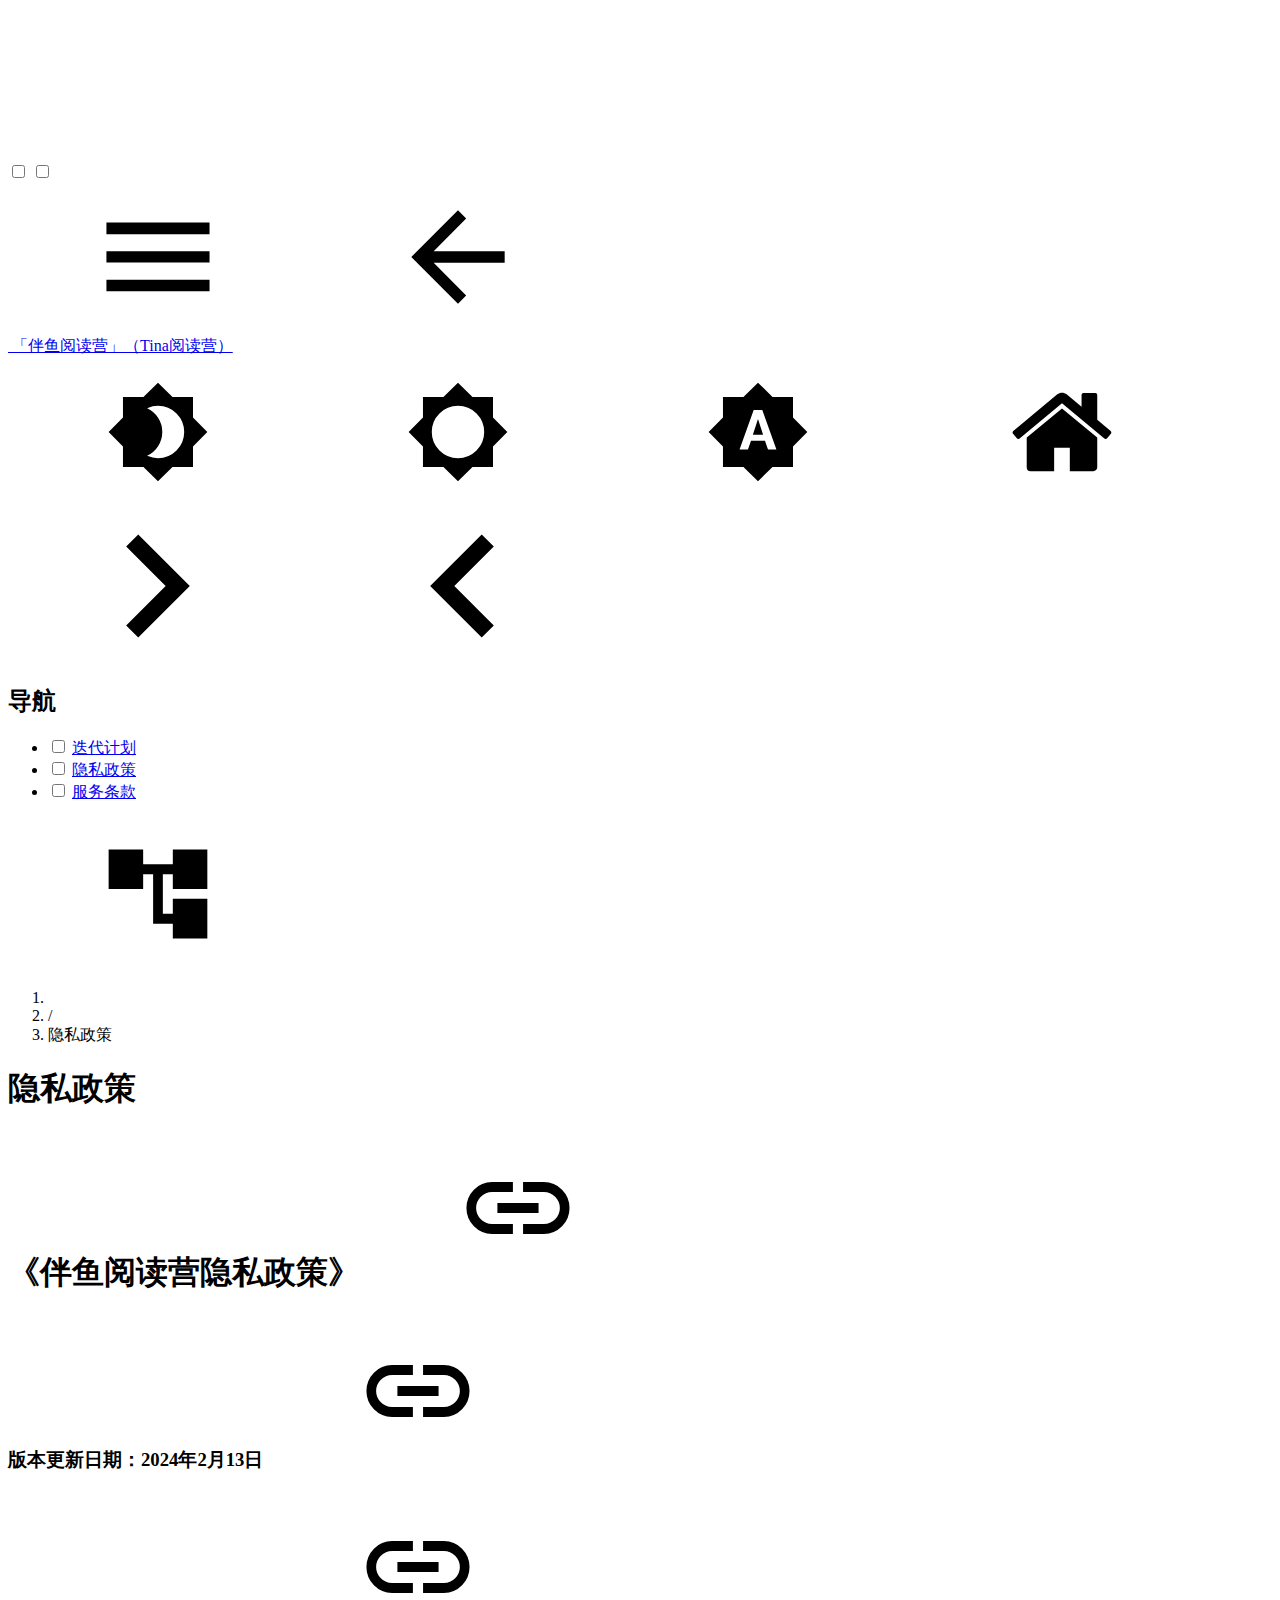
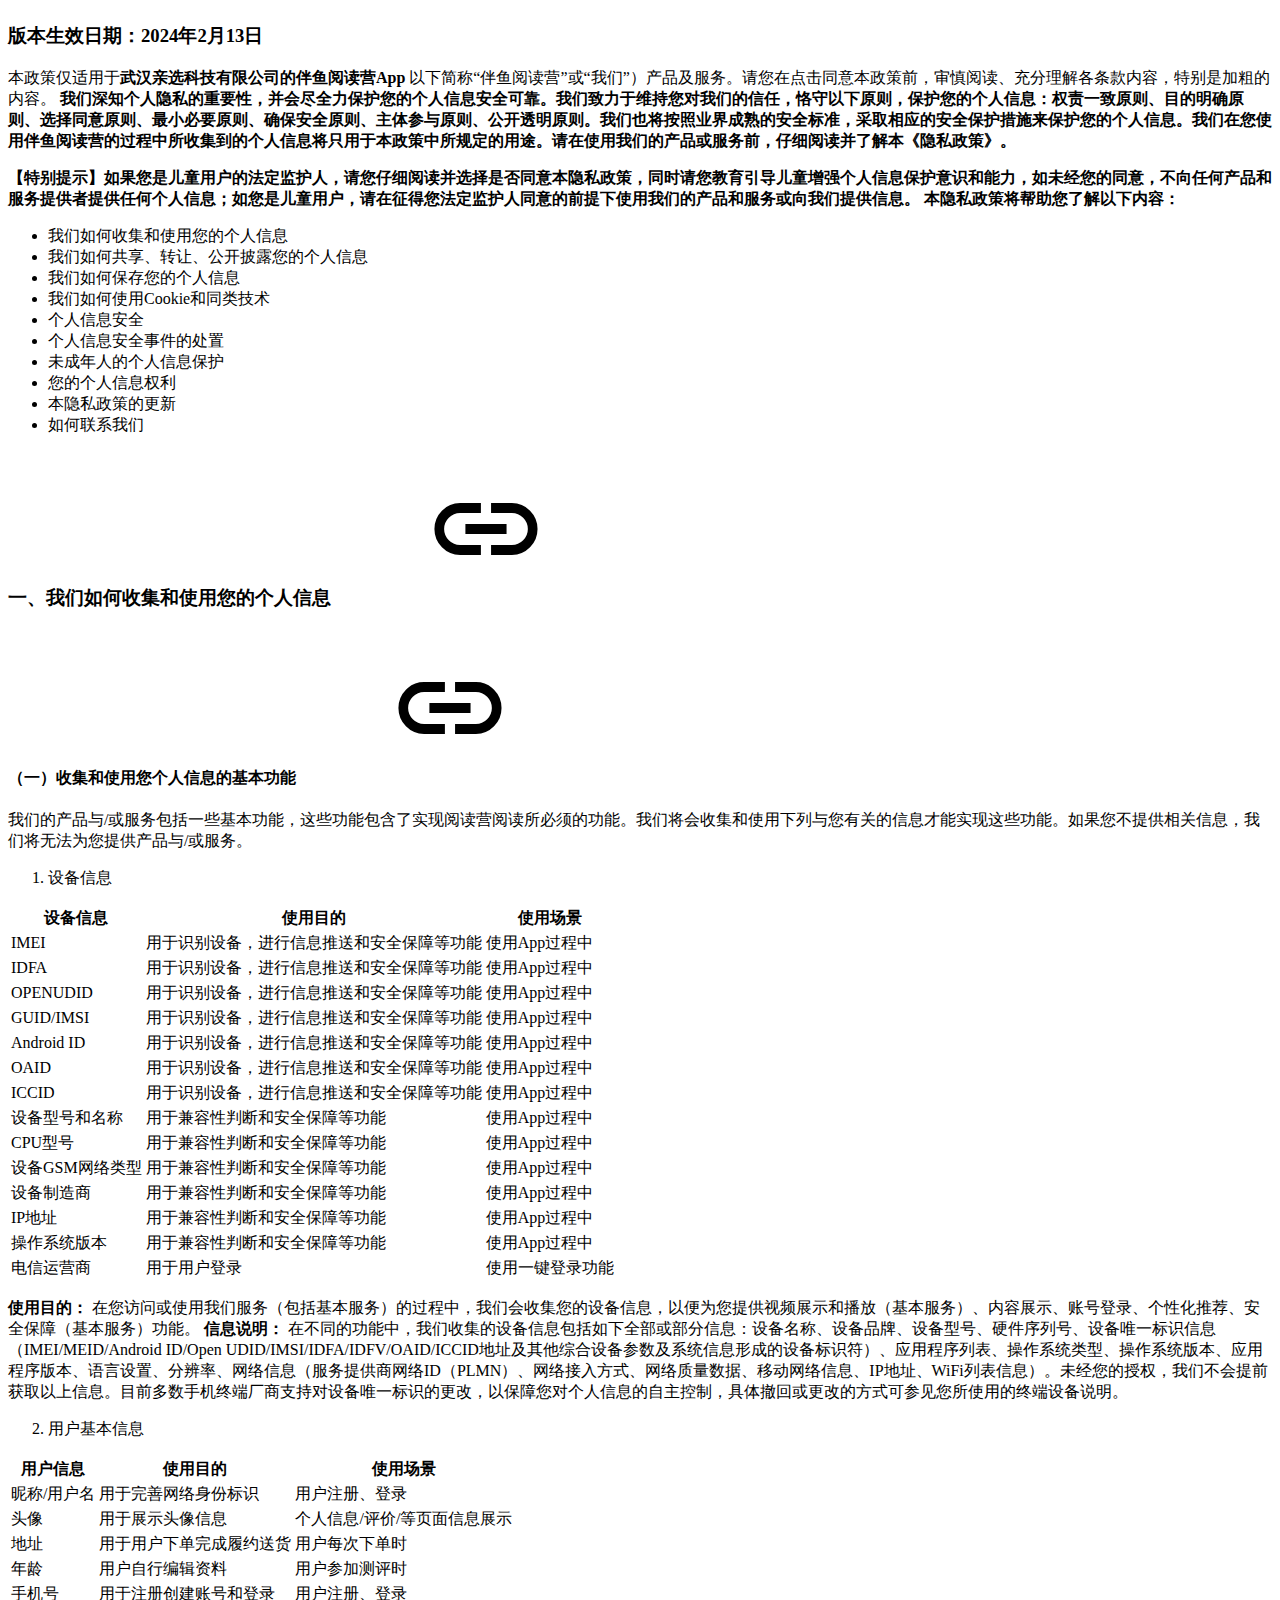
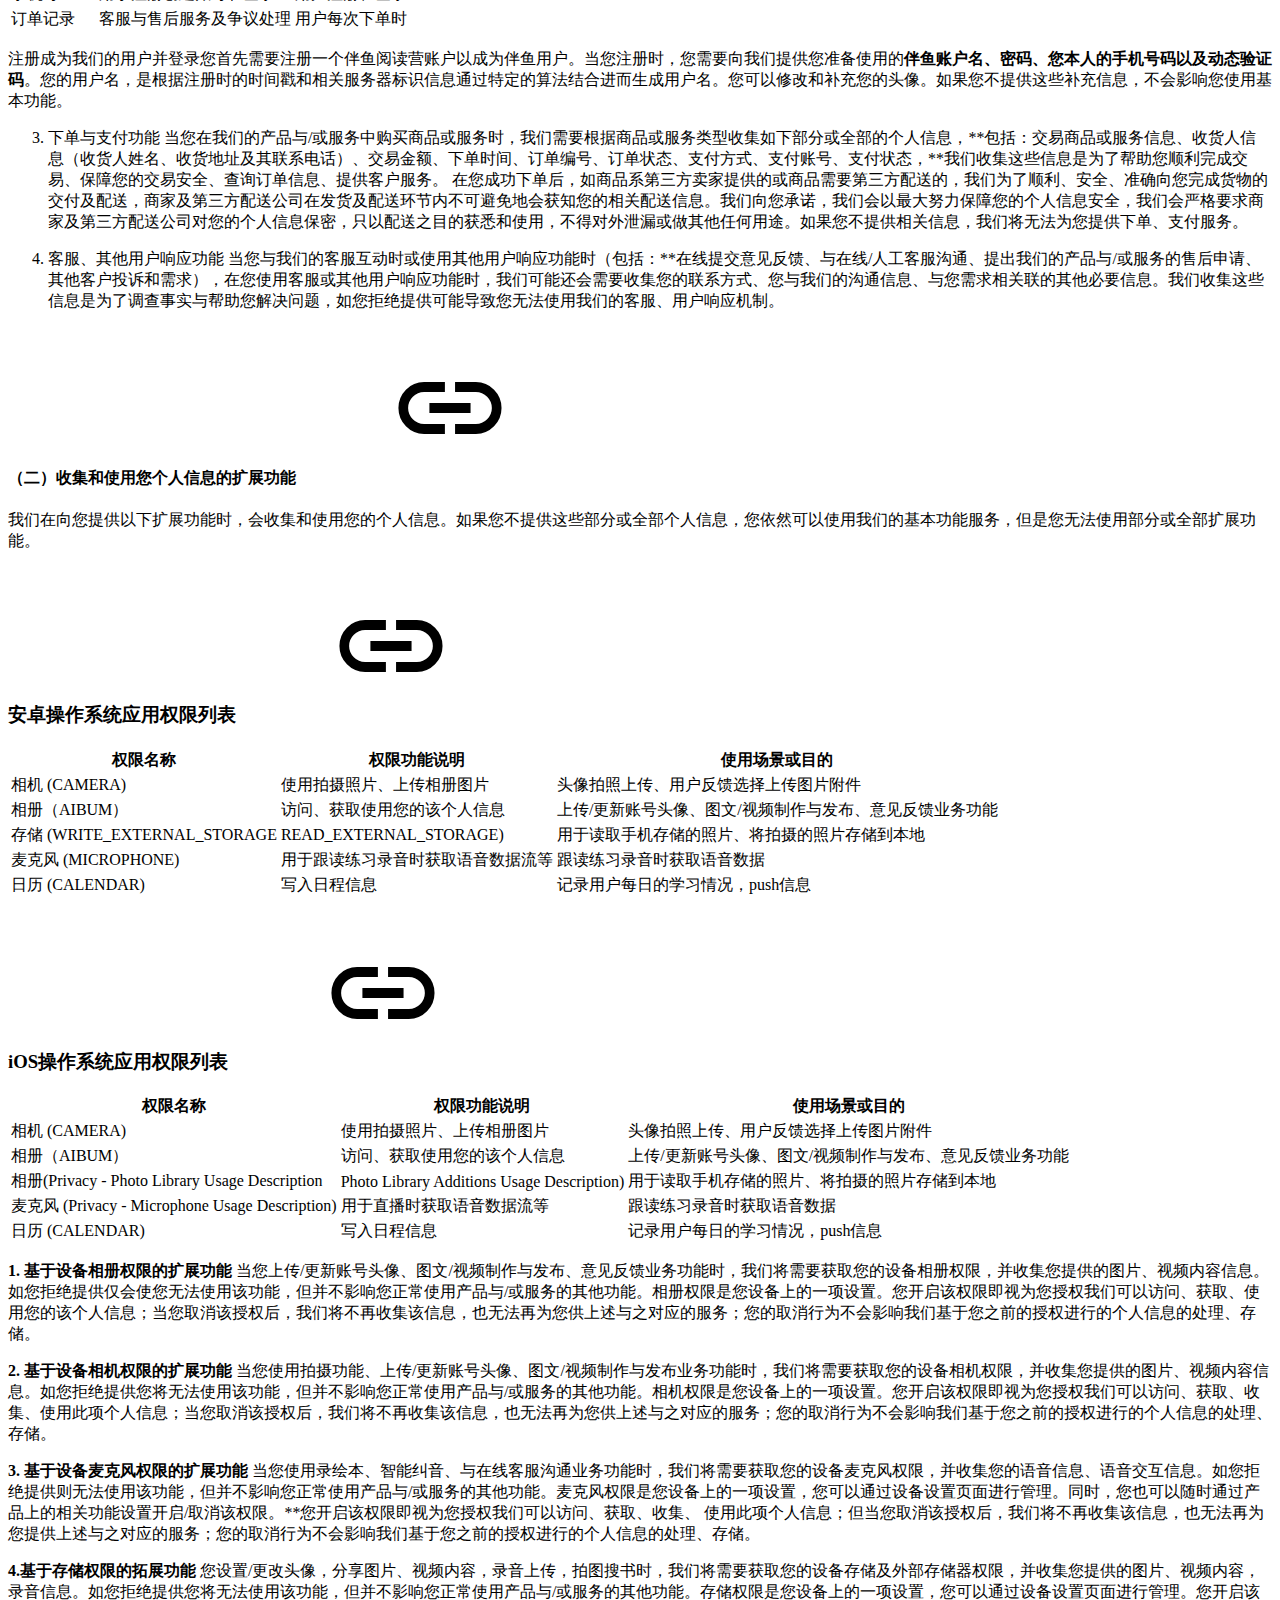
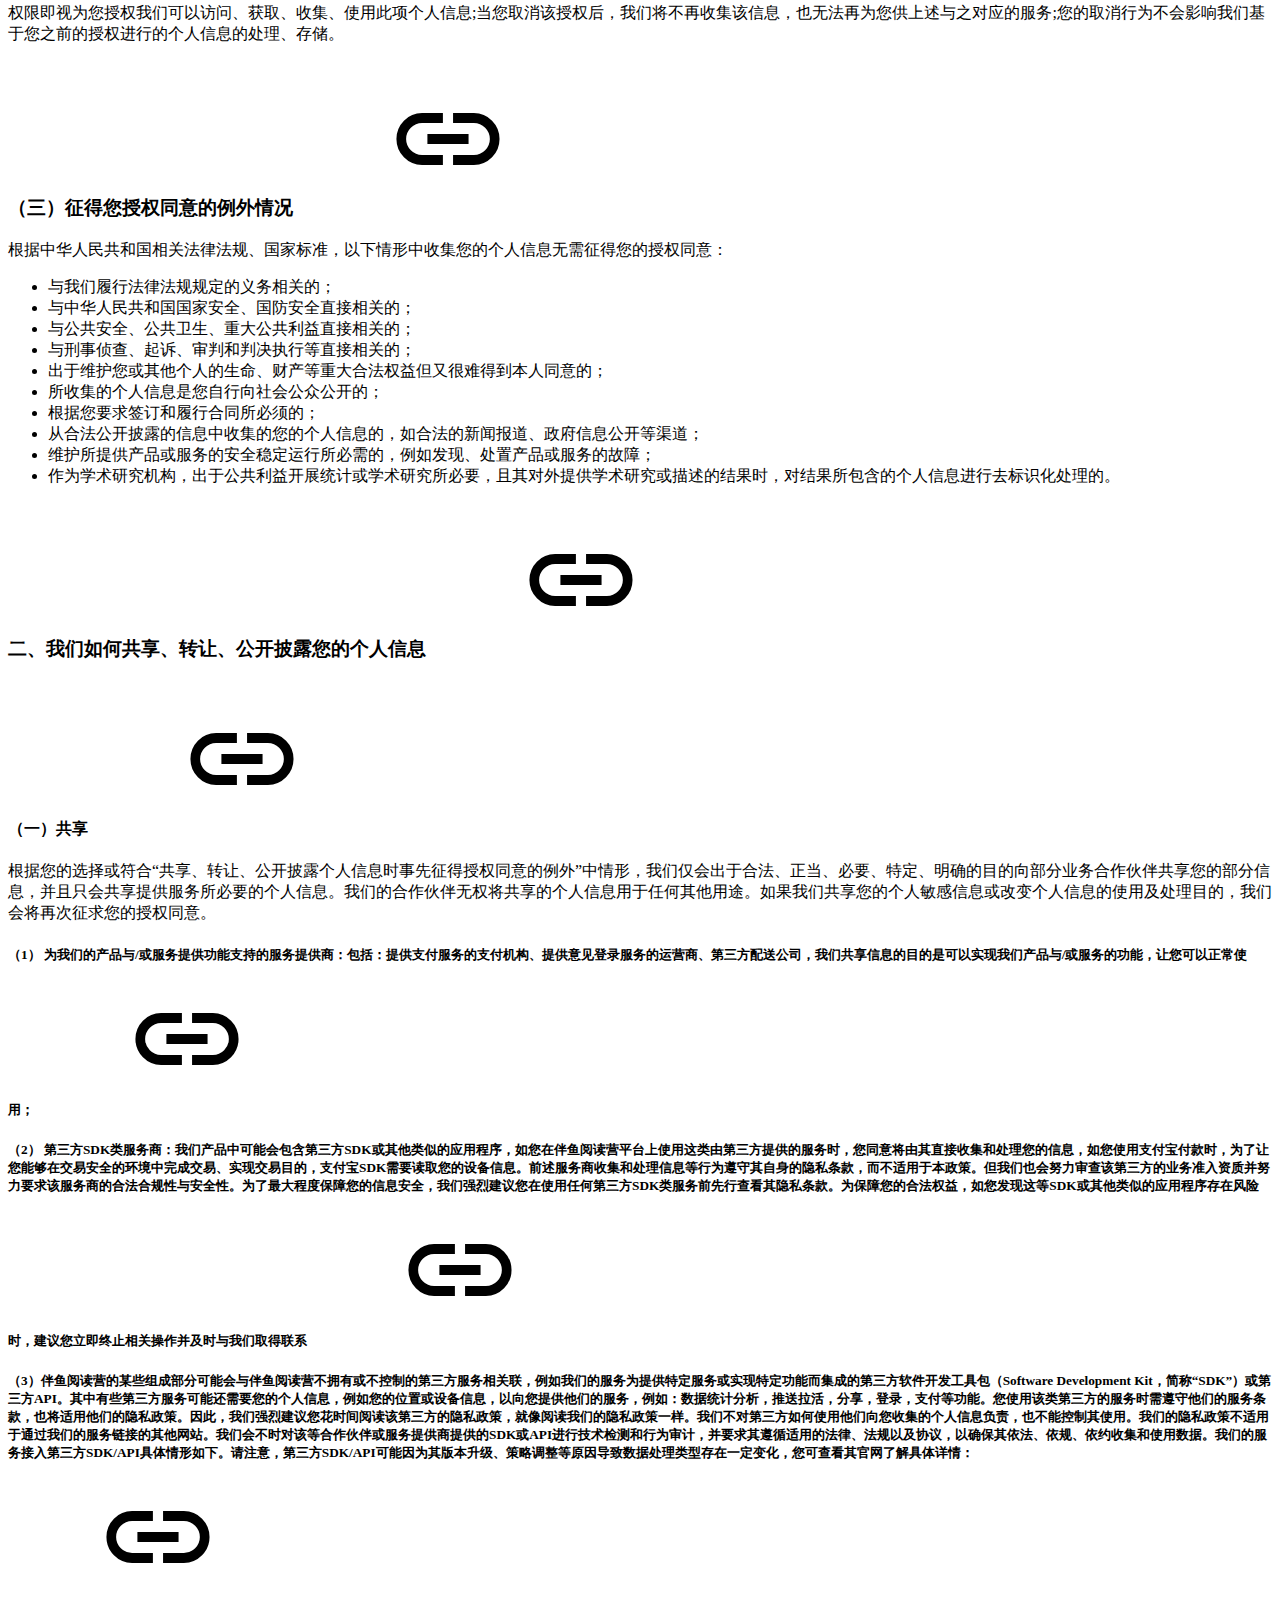
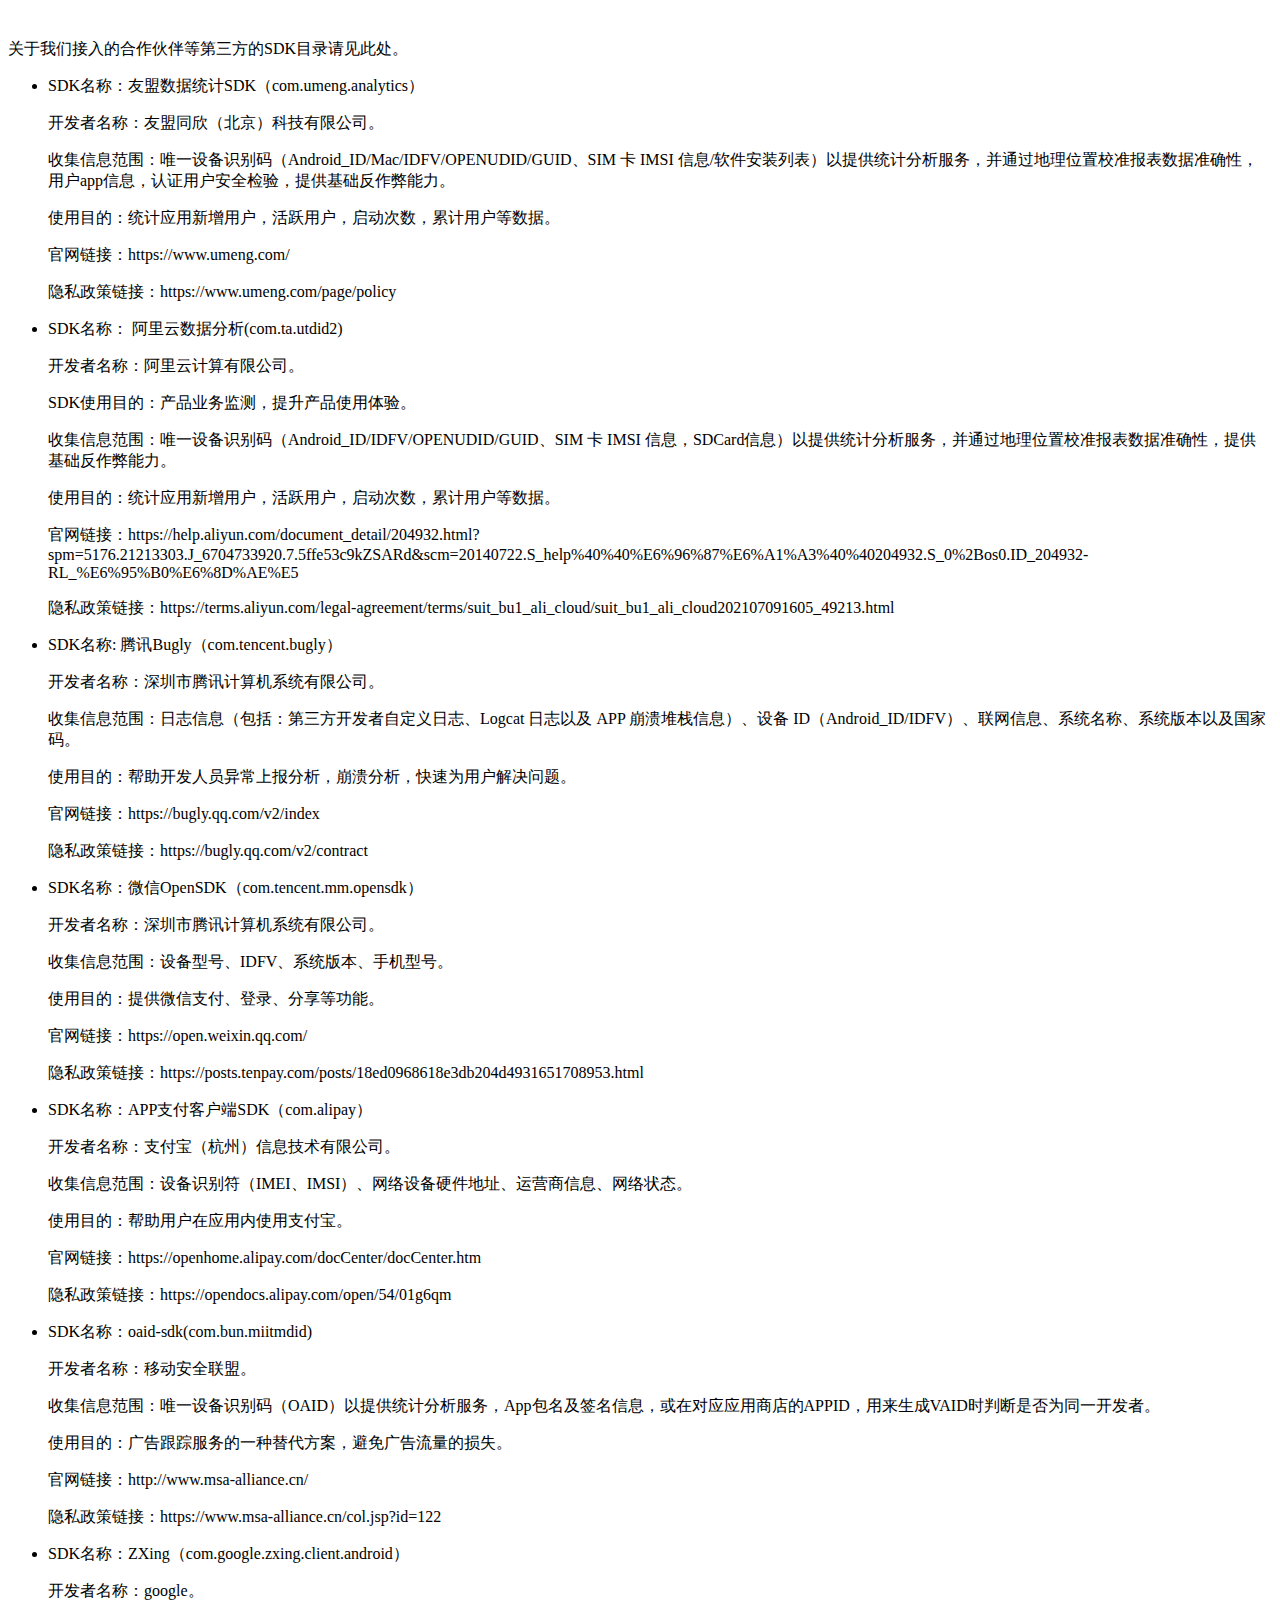
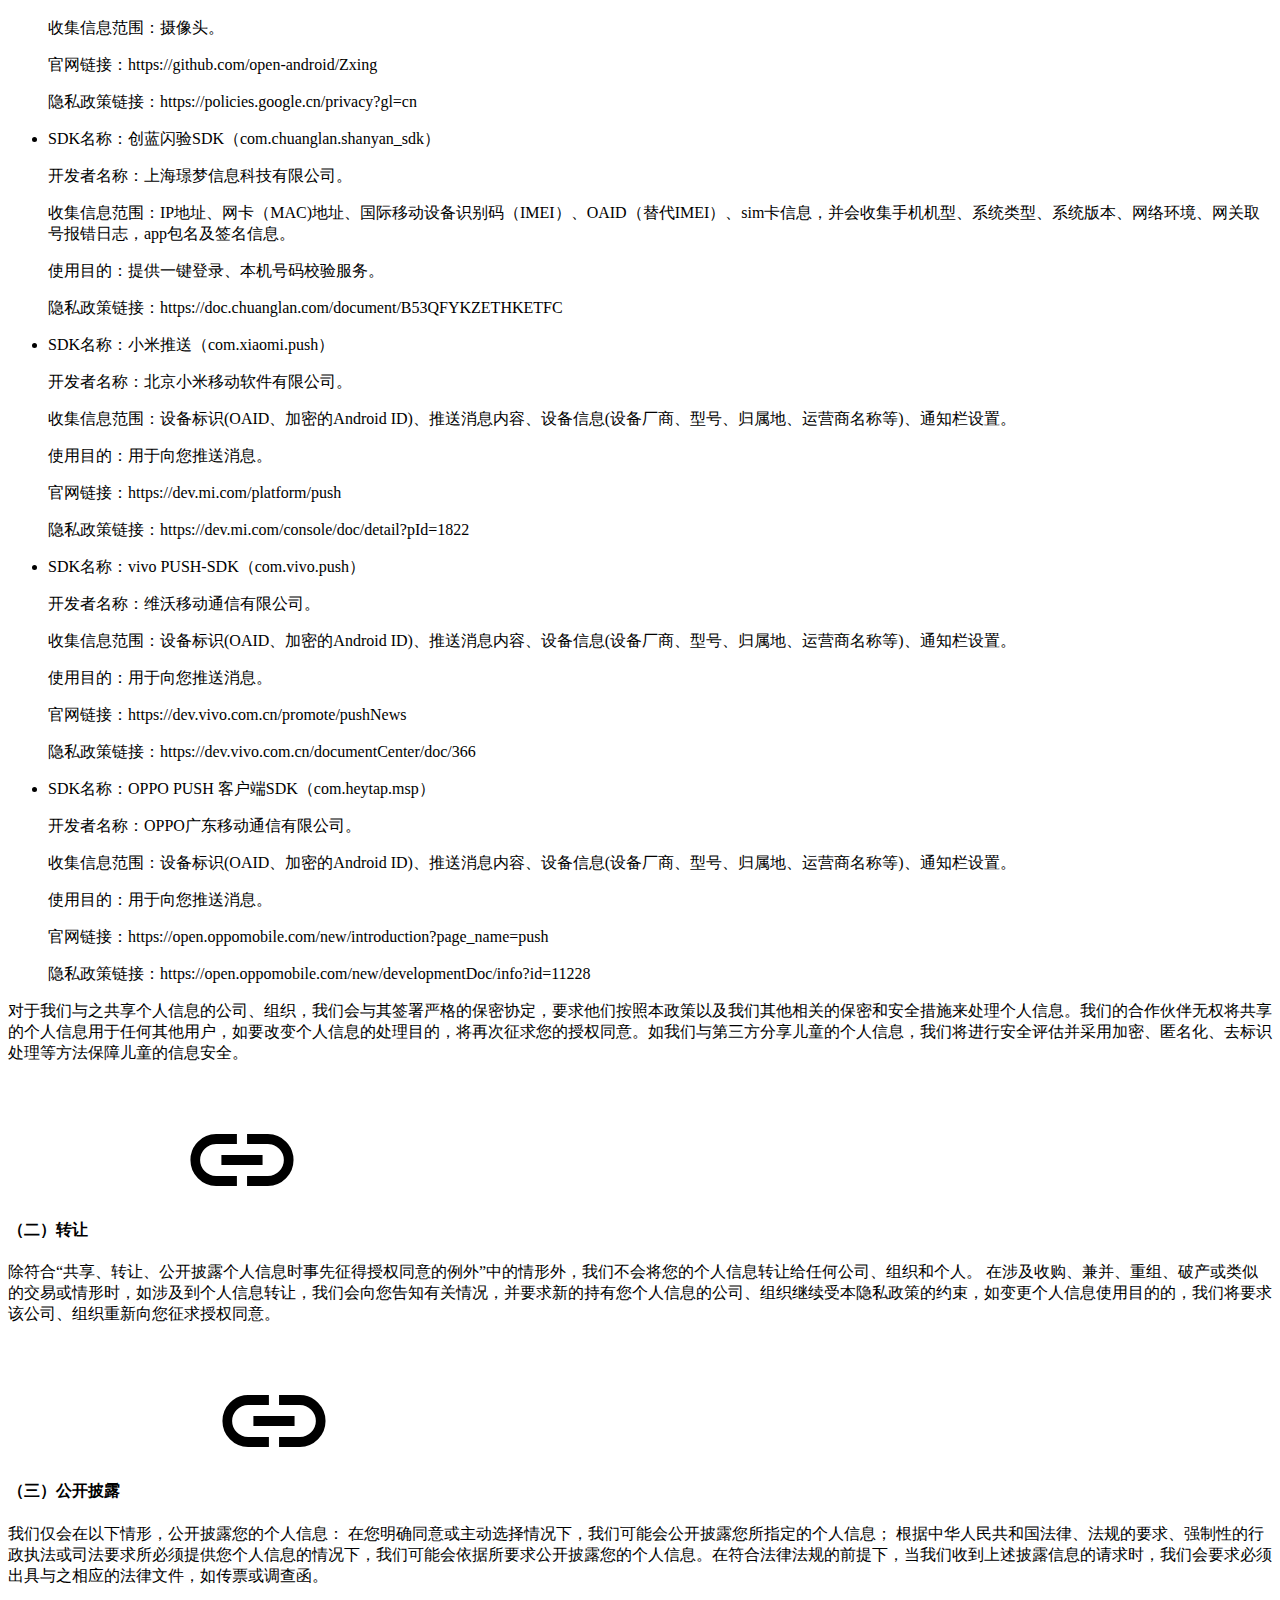
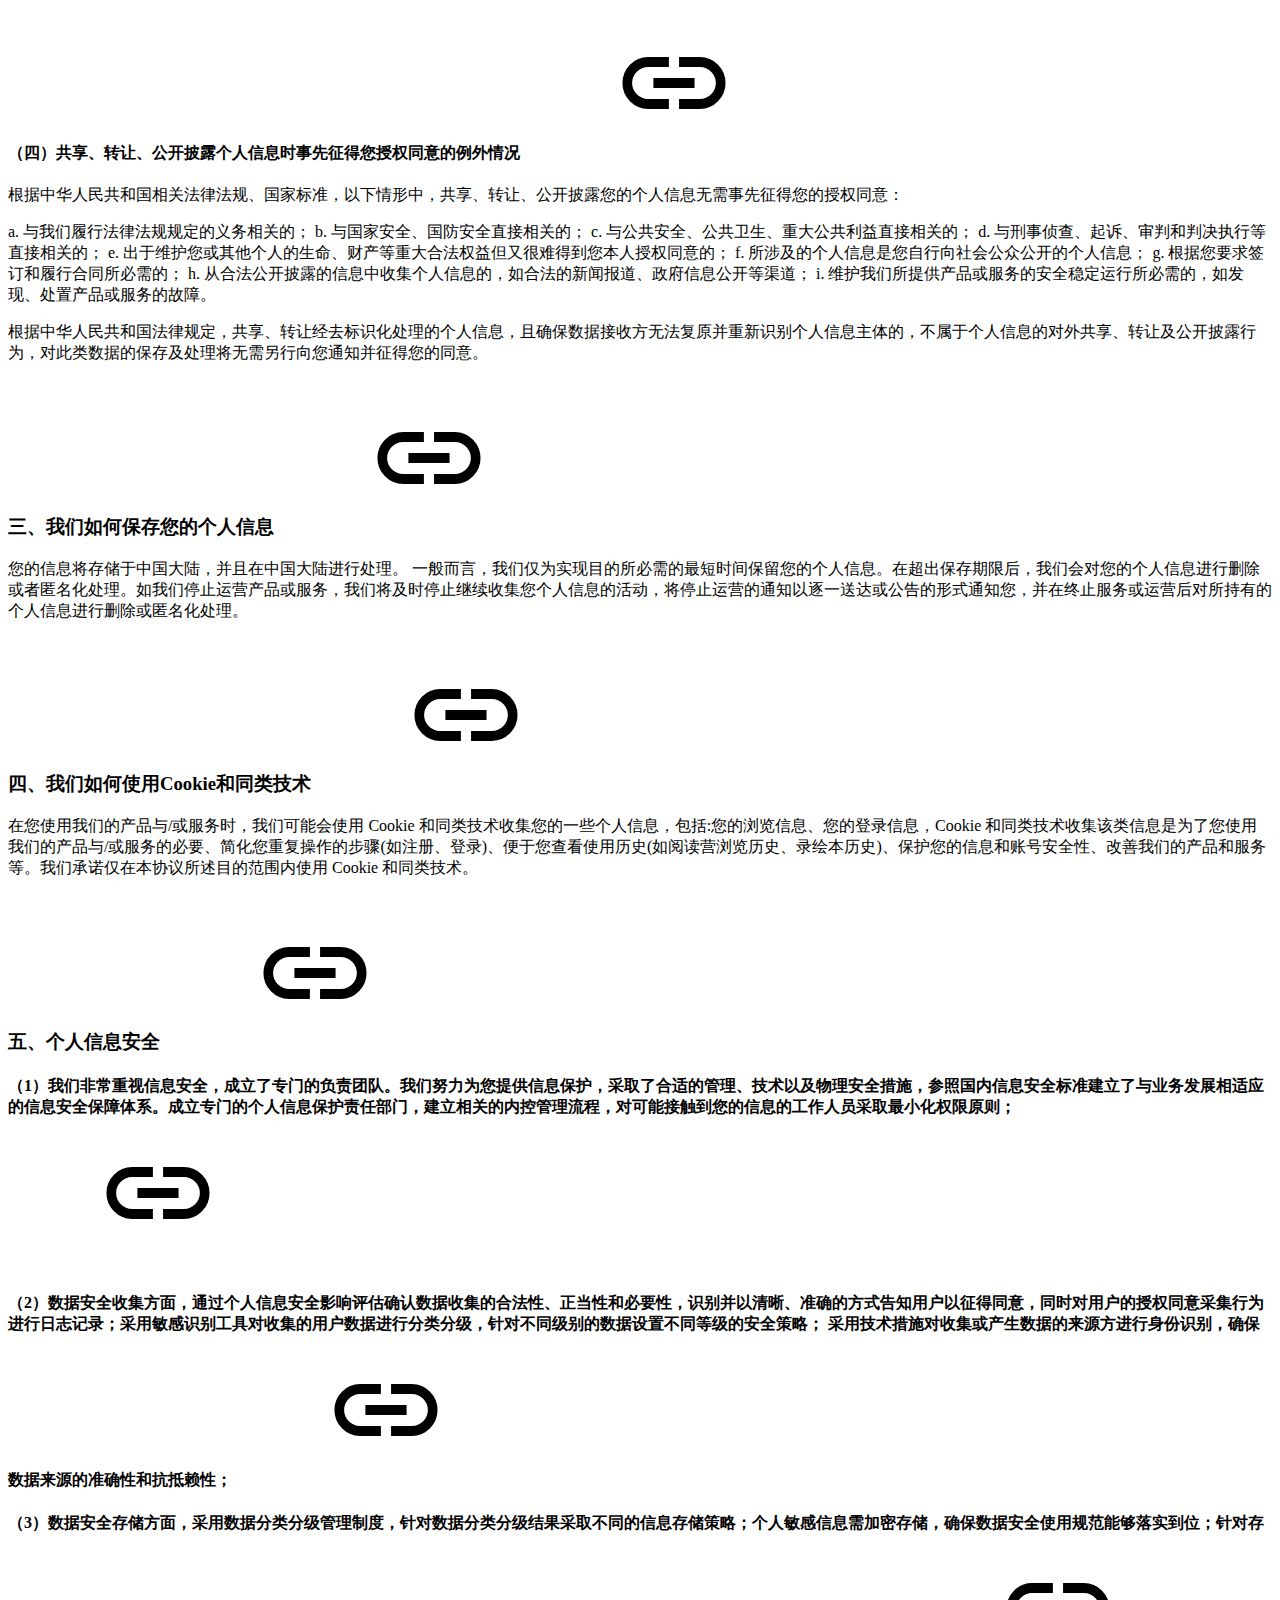
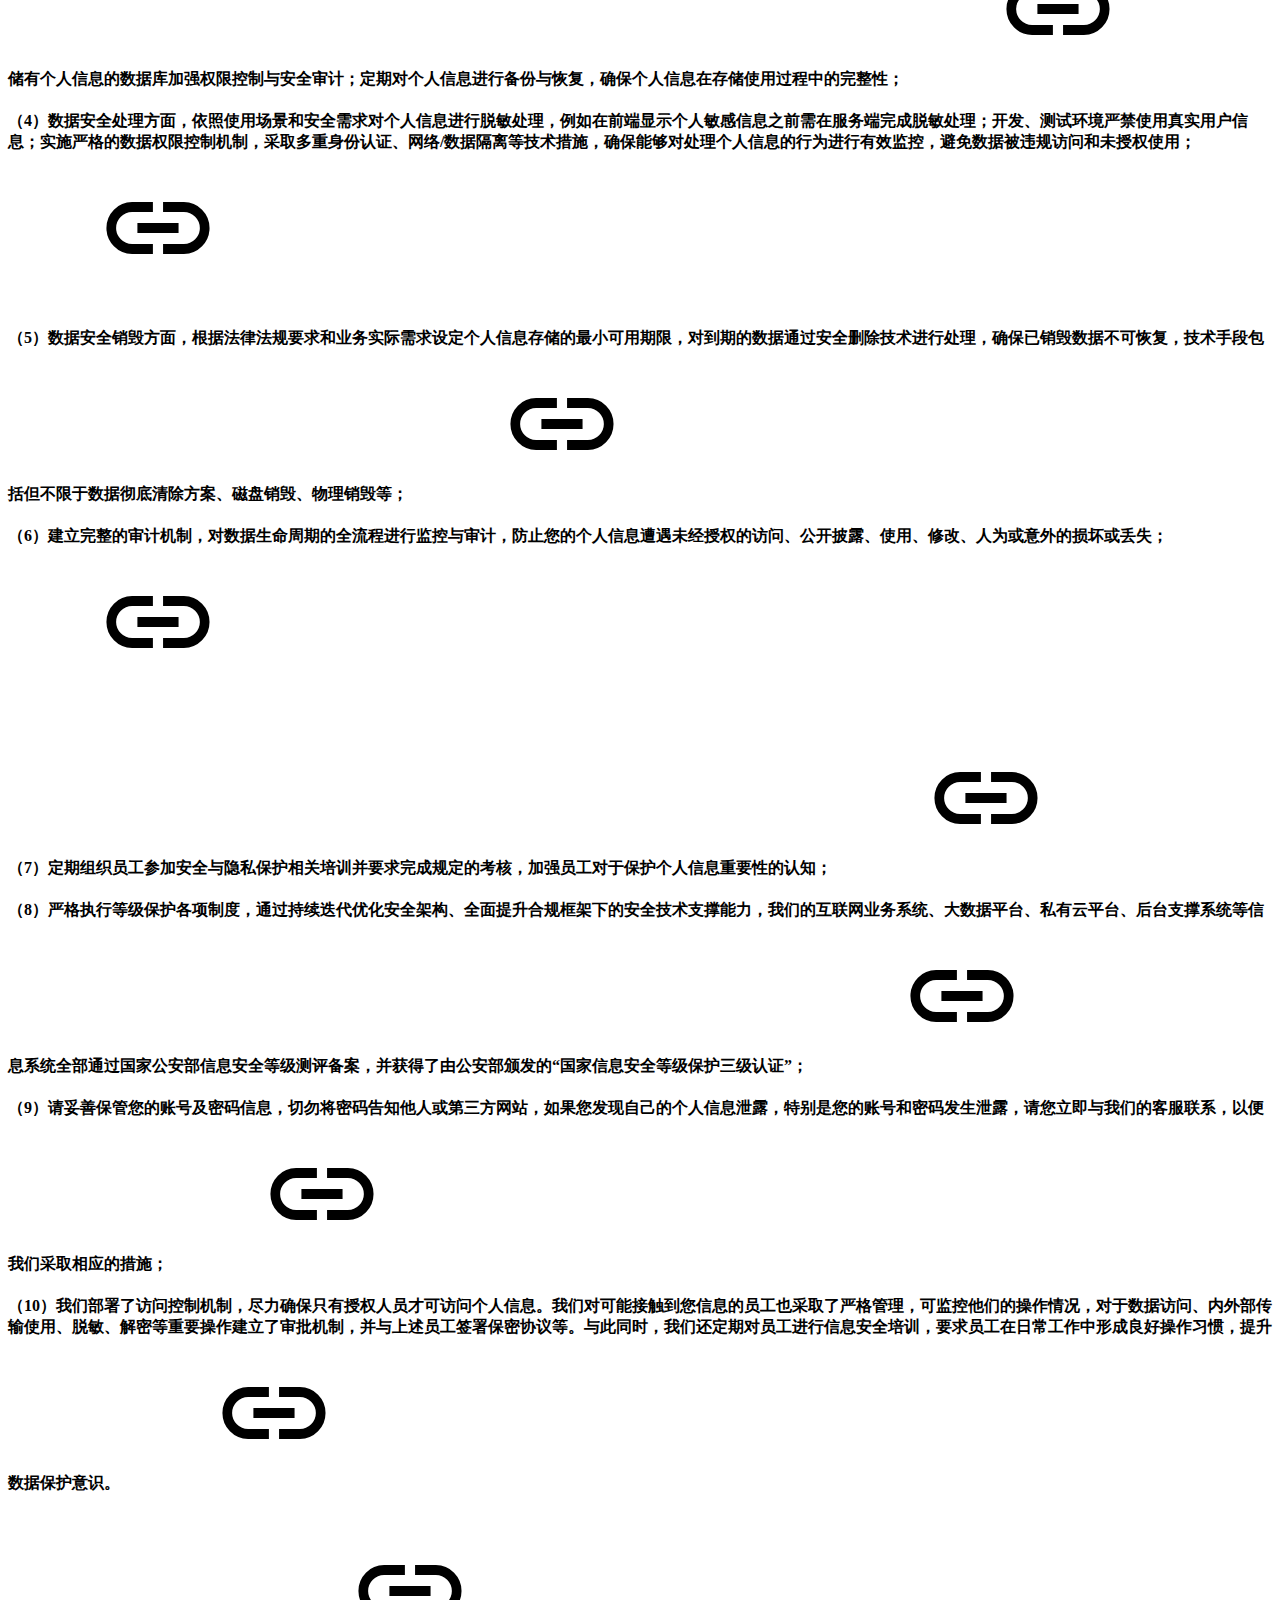
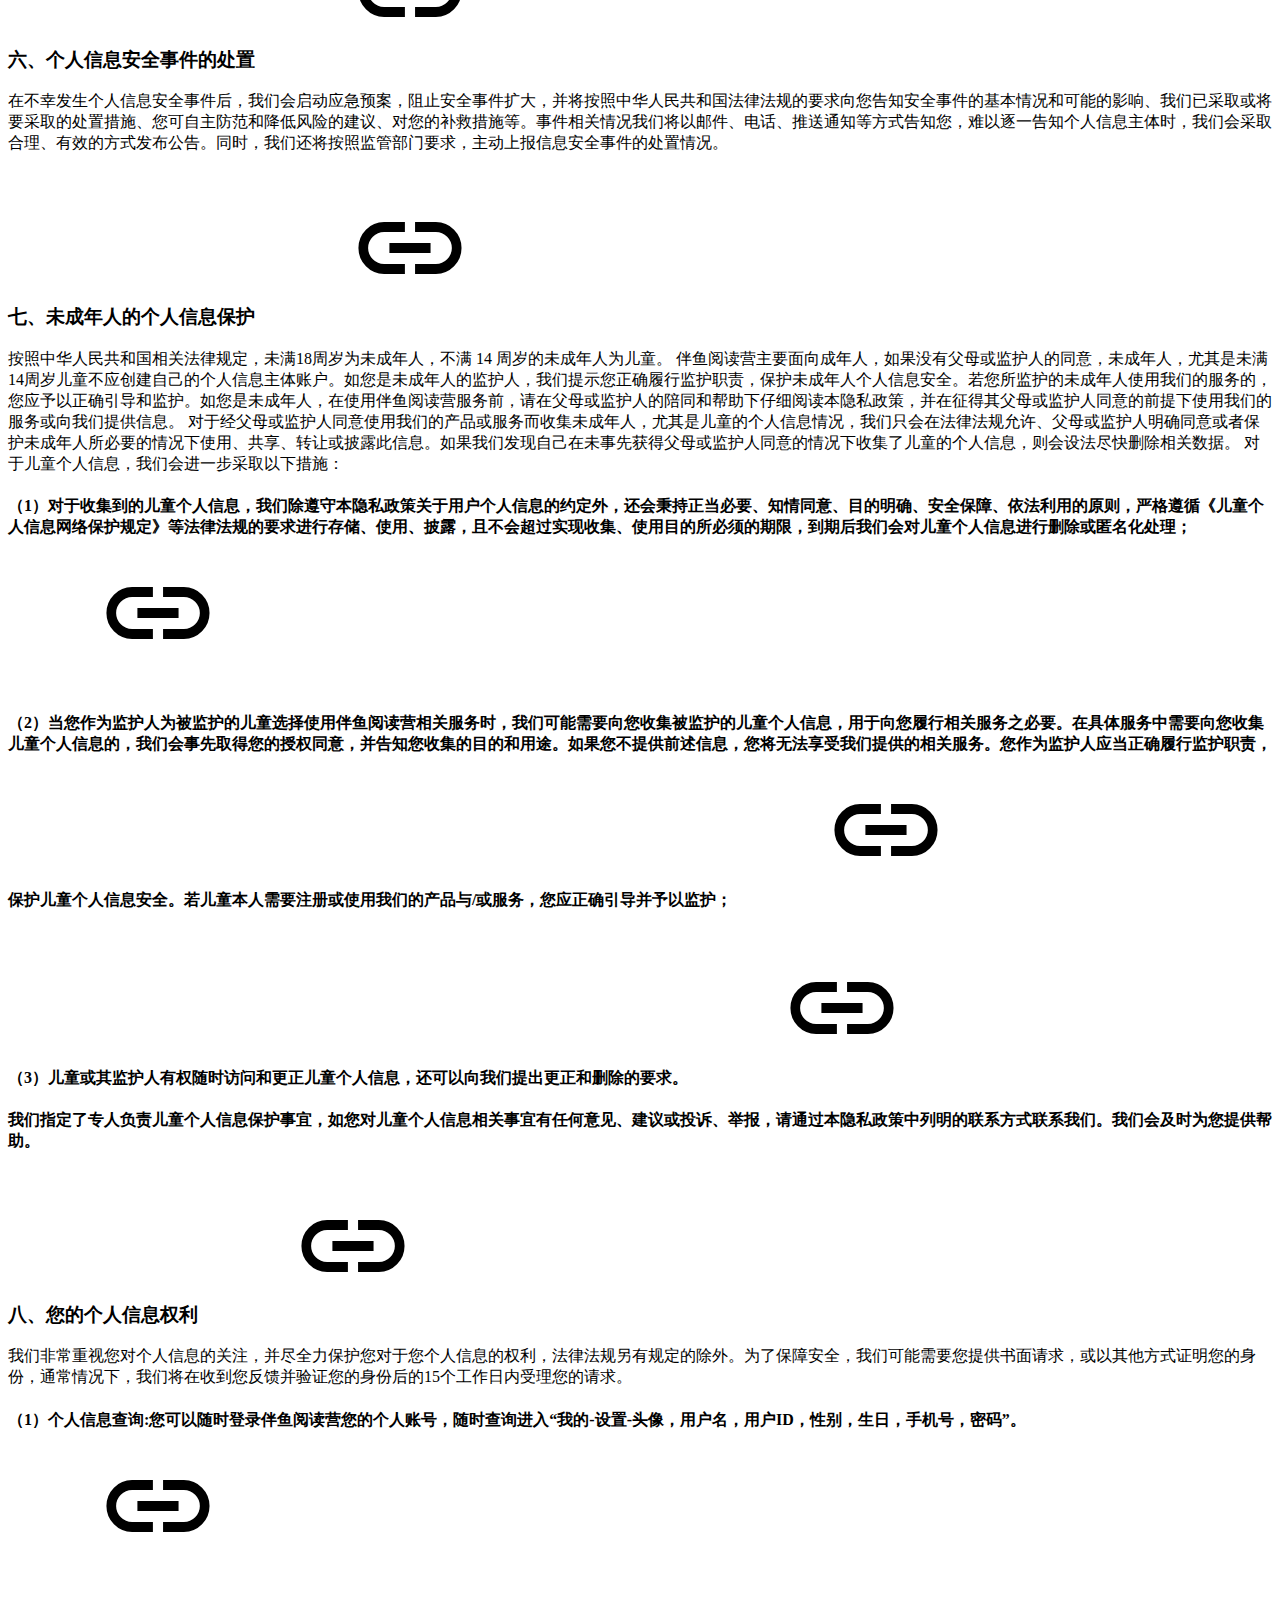
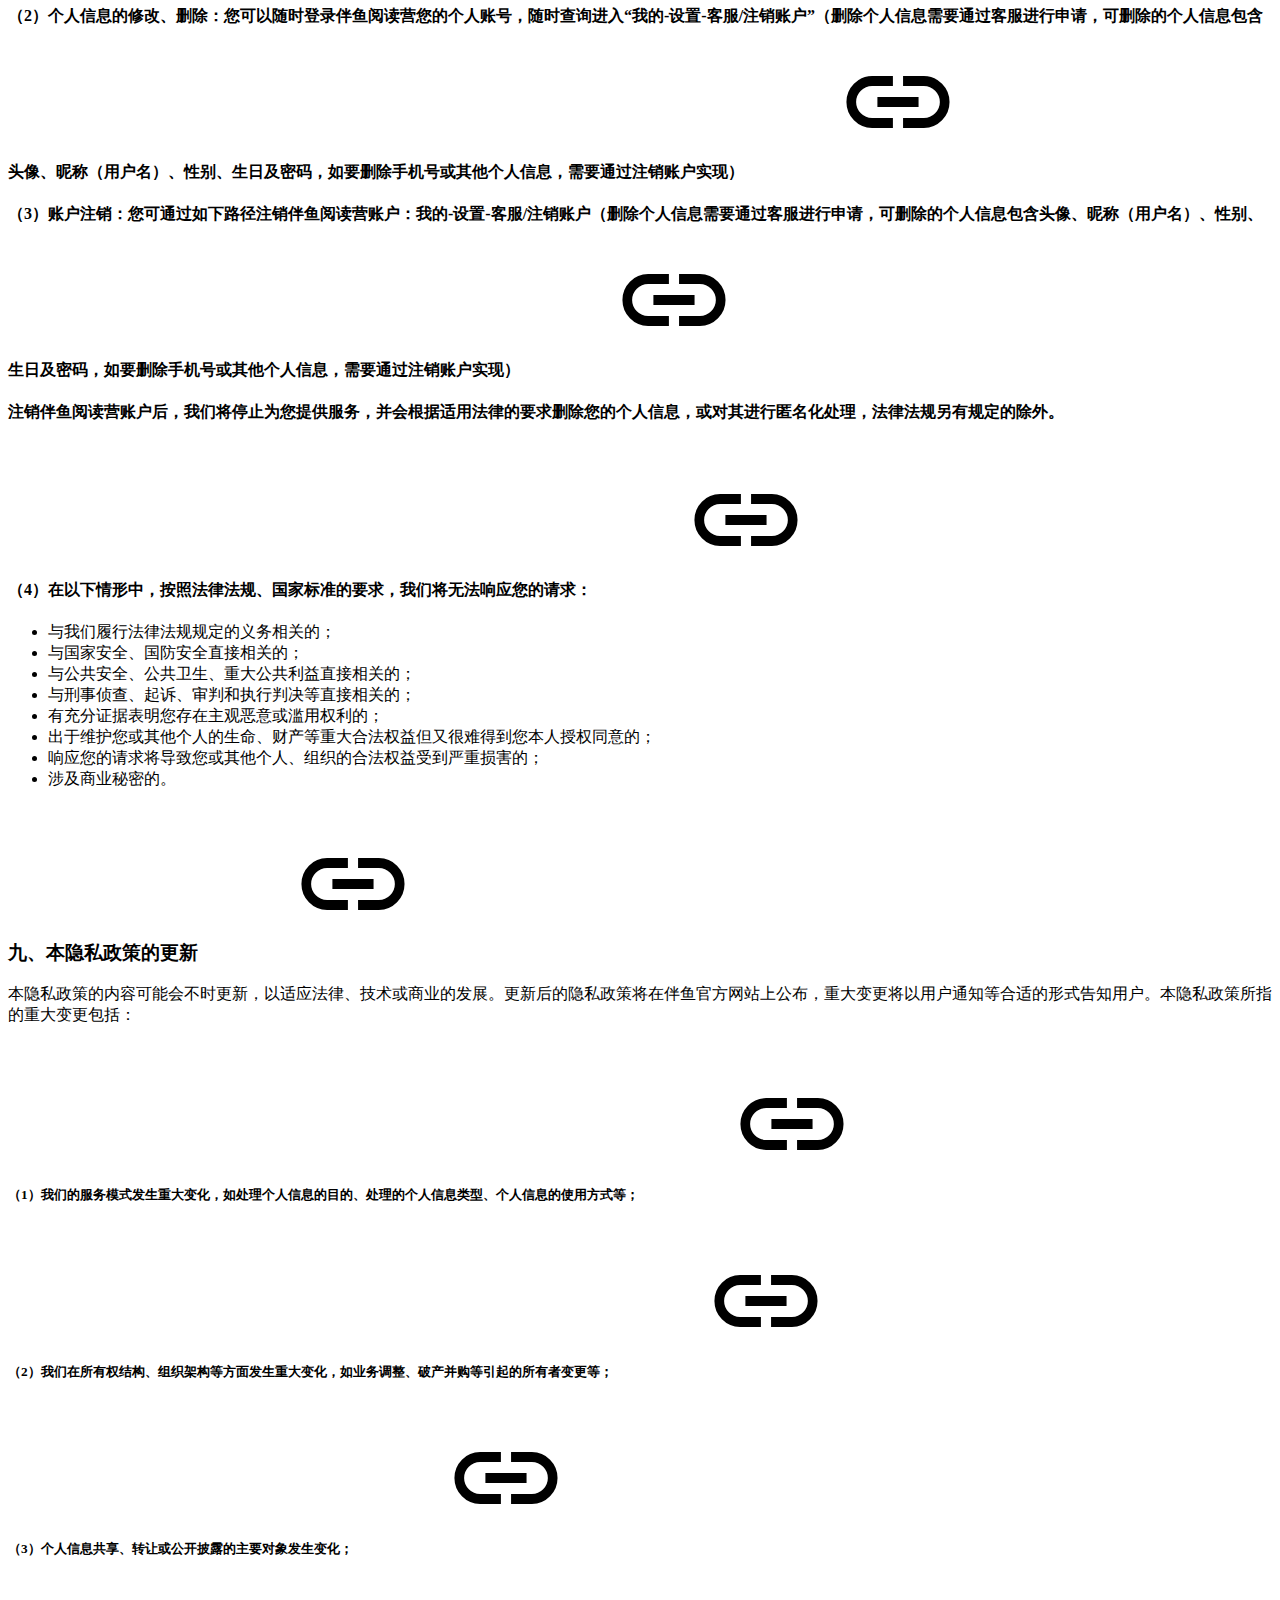
==== commit cd045937: "deploy: 2d7ba58b66331f61e1acaa536f533f73f2f622ff" ====
--- a/privacy-policy/index.html
+++ b/privacy-policy/index.html
@@ -28,7 +28,7 @@
 【特别提示】如果您是儿童用户的法定监护人，请您仔细阅读并选择是否同意本隐私政策，同时请您教育引导儿童增强个人信息保护意识和能力，如未经您的同意，不向任何产品和服务提供者提供任何个人信息；如您是儿童用户，请在征得您法定监护人同意的前提下使用我们的产品和服务或向我们提供信息。 本隐私政策将帮助您了解以下内容：
  我们如何收集和使用您的个人信息 我们如何共享、转让、公开披露您的个人信息 我们如何保存您的个人信息 我们如何使用Cookie和同类技术 个人信息安全 个人信息安全事件的处置 未成年人的个人信息保护 您的个人信息权利 本隐私政策的更新 如何联系我们  一、我们如何收集和使用您的个人信息     （一）收集和使用您个人信息的基本功能     我们的产品与/或服务包括一些基本功能，这些功能包含了实现阅读营阅读所必须的功能。我们将会收集和使用下列与您有关的信息才能实现这些功能。如果您不提供相关信息，我们将无法为您提供产品与/或服务。
  设备信息     设备信息 使用目的 使用场景     IMEI 用于识别设备，进行信息推送和安全保障等功能 使用App过程中   IDFA 用于识别设备，进行信息推送和安全保障等功能 使用App过程中   OPENUDID 用于识别设备，进行信息推送和安全保障等功能 使用App过程中   GUID/IMSI 用于识别设备，进行信息推送和安全保障等功能 使用App过程中   Android ID 用于识别设备，进行信息推送和安全保障等功能 使用App过程中   OAID 用于识别设备，进行信息推送和安全保障等功能 使用App过程中   ICCID 用于识别设备，进行信息推送和安全保障等功能 使用App过程中   设备型号和名称 用于兼容性判断和安全保障等功能 使用App过程中   CPU型号 用于兼容性判断和安全保障等功能 使用App过程中   设备GSM网络类型 用于兼容性判断和安全保障等功能 使用App过程中   设备制造商 用于兼容性判断和安全保障等功能 使用App过程中   IP地址 用于兼容性判断和安全保障等功能 使用App过程中   操作系统版本 用于兼容性判断和安全保障等功能 使用App过程中   电信运营商 用于用户登录 使用一键登录功能    使用目的： 在您访问或使用我们服务（包括基本服务）的过程中，我们会收集您的设备信息，以便为您提供视频展示和播放（基本服务）、内容展示、账号登录、个性化推荐、安全保障（基本服务）功能。 信息说明： 在不同的功能中，我们收集的设备信息包括如下全部或部分信息：设备名称、设备品牌、设备型号、硬件序列号、设备唯一标识信息（IMEI/MEID/Android ID/Open UDID/IMSI/IDFA/IDFV/OAID/ICCID地址及其他综合设备参数及系统信息形成的设备标识符）、应用程序列表、操作系统类型、操作系统版本、应用程序版本、语言设置、分辨率、网络信息（服务提供商网络ID（PLMN）、网络接入方式、网络质量数据、移动网络信息、IP地址、WiFi列表信息）。未经您的授权，我们不会提前获取以上信息。目前多数手机终端厂商支持对设备唯一标识的更改，以保障您对个人信息的自主控制，具体撤回或更改的方式可参见您所使用的终端设备说明。">
-<script type=application/ld+json>{"@context":"http://schema.org","@type":"TechArticle","articleSection":"Privacy Policy","name":"隐私政策","url":"https://ibanyu.github.io/readingcamp-docs/privacy-policy/","headline":"隐私政策","description":"《伴鱼阅读营隐私政策》     版本更新日期：2024年2月13日     版本生效日期：2024年2月13日     本政策仅适用于武汉亲选科技有限公司的伴鱼阅读营App 以下简称“伴鱼阅读营”或“我们”）产品及服务。请您在点击同意本政策前，审慎阅读、充分理解各条款内容，特别是加粗的内容。 我们深知个人隐私的重要性，并会尽全力保护您的个人信息安全可靠。我们致力于维持您对我们的信任，恪守以下原则，保护您的个人信息：权责一致原则、目的明确原则、选择同意原则、最小必要原则、确保安全原则、主体参与原则、公开透明原则。我们也将按照业界成熟的安全标准，采取相应的安全保护措施来保护您的个人信息。我们在您使用伴鱼阅读营的过程中所收集到的个人信息将只用于本政策中所规定的用途。请在使用我们的产品或服务前，仔细阅读并了解本《隐私政策》。\n【特别提示】如果您是儿童用户的法定监护人，请您仔细阅读并选择是否同意本隐私政策，同时请您教育引导儿童增强个人信息保护意识和能力，如未经您的同意，不向任何产品和服务提供者提供任何个人信息；如您是儿童用户，请在征得您法定监护人同意的前提下使用我们的产品和服务或向我们提供信息。 本隐私政策将帮助您了解以下内容：\n 我们如何收集和使用您的个人信息 我们如何共享、转让、公开披露您的个人信息 我们如何保存您的个人信息 我们如何使用Cookie和同类技术 个人信息安全 个人信息安全事件的处置 未成年人的个人信息保护 您的个人信息权利 本隐私政策的更新 如何联系我们  一、我们如何收集和使用您的个人信息     （一）收集和使用您个人信息的基本功能     我们的产品与\/或服务包括一些基本功能，这些功能包含了实现阅读营阅读所必须的功能。我们将会收集和使用下列与您有关的信息才能实现这些功能。如果您不提供相关信息，我们将无法为您提供产品与\/或服务。\n 设备信息     设备信息 使用目的 使用场景     IMEI 用于识别设备，进行信息推送和安全保障等功能 使用App过程中   IDFA 用于识别设备，进行信息推送和安全保障等功能 使用App过程中   OPENUDID 用于识别设备，进行信息推送和安全保障等功能 使用App过程中   GUID\/IMSI 用于识别设备，进行信息推送和安全保障等功能 使用App过程中   Android ID 用于识别设备，进行信息推送和安全保障等功能 使用App过程中   OAID 用于识别设备，进行信息推送和安全保障等功能 使用App过程中   ICCID 用于识别设备，进行信息推送和安全保障等功能 使用App过程中   设备型号和名称 用于兼容性判断和安全保障等功能 使用App过程中   CPU型号 用于兼容性判断和安全保障等功能 使用App过程中   设备GSM网络类型 用于兼容性判断和安全保障等功能 使用App过程中   设备制造商 用于兼容性判断和安全保障等功能 使用App过程中   IP地址 用于兼容性判断和安全保障等功能 使用App过程中   操作系统版本 用于兼容性判断和安全保障等功能 使用App过程中   电信运营商 用于用户登录 使用一键登录功能    使用目的： 在您访问或使用我们服务（包括基本服务）的过程中，我们会收集您的设备信息，以便为您提供视频展示和播放（基本服务）、内容展示、账号登录、个性化推荐、安全保障（基本服务）功能。 信息说明： 在不同的功能中，我们收集的设备信息包括如下全部或部分信息：设备名称、设备品牌、设备型号、硬件序列号、设备唯一标识信息（IMEI\/MEID\/Android ID\/Open UDID\/IMSI\/IDFA\/IDFV\/OAID\/ICCID地址及其他综合设备参数及系统信息形成的设备标识符）、应用程序列表、操作系统类型、操作系统版本、应用程序版本、语言设置、分辨率、网络信息（服务提供商网络ID（PLMN）、网络接入方式、网络质量数据、移动网络信息、IP地址、WiFi列表信息）。未经您的授权，我们不会提前获取以上信息。目前多数手机终端厂商支持对设备唯一标识的更改，以保障您对个人信息的自主控制，具体撤回或更改的方式可参见您所使用的终端设备说明。","wordCount":"373","inLanguage":"zh","isFamilyFriendly":"true","mainEntityOfPage":{"@type":"WebPage","@id":"https://ibanyu.github.io/readingcamp-docs/privacy-policy/"},"copyrightHolder":"「伴鱼阅读营」（Tina阅读营）","copyrightYear":"0001","dateCreated":"0001-01-01T00:00:00.00Z","datePublished":"0001-01-01T00:00:00.00Z","dateModified":"0001-01-01T00:00:00.00Z","publisher":{"@type":"Organization","name":"「伴鱼阅读营」（Tina阅读营）","url":"https://ibanyu.github.io/readingcamp-docs","logo":{"@type":"ImageObject","url":"https://ibanyu.github.io/readingcamp-docs/brand.svg","width":"32","height":"32"}}}</script>
+<script type=application/ld+json>{"@context":"http://schema.org","@type":"TechArticle","articleSection":"Privacy Policy","name":"隐私政策","url":"https://ibanyu.github.io/readingcamp-docs/privacy-policy/","headline":"隐私政策","description":"《伴鱼阅读营隐私政策》     版本更新日期：2024年2月13日     版本生效日期：2024年2月13日     本政策仅适用于武汉亲选科技有限公司的伴鱼阅读营App 以下简称“伴鱼阅读营”或“我们”）产品及服务。请您在点击同意本政策前，审慎阅读、充分理解各条款内容，特别是加粗的内容。 我们深知个人隐私的重要性，并会尽全力保护您的个人信息安全可靠。我们致力于维持您对我们的信任，恪守以下原则，保护您的个人信息：权责一致原则、目的明确原则、选择同意原则、最小必要原则、确保安全原则、主体参与原则、公开透明原则。我们也将按照业界成熟的安全标准，采取相应的安全保护措施来保护您的个人信息。我们在您使用伴鱼阅读营的过程中所收集到的个人信息将只用于本政策中所规定的用途。请在使用我们的产品或服务前，仔细阅读并了解本《隐私政策》。\n【特别提示】如果您是儿童用户的法定监护人，请您仔细阅读并选择是否同意本隐私政策，同时请您教育引导儿童增强个人信息保护意识和能力，如未经您的同意，不向任何产品和服务提供者提供任何个人信息；如您是儿童用户，请在征得您法定监护人同意的前提下使用我们的产品和服务或向我们提供信息。 本隐私政策将帮助您了解以下内容：\n 我们如何收集和使用您的个人信息 我们如何共享、转让、公开披露您的个人信息 我们如何保存您的个人信息 我们如何使用Cookie和同类技术 个人信息安全 个人信息安全事件的处置 未成年人的个人信息保护 您的个人信息权利 本隐私政策的更新 如何联系我们  一、我们如何收集和使用您的个人信息     （一）收集和使用您个人信息的基本功能     我们的产品与\/或服务包括一些基本功能，这些功能包含了实现阅读营阅读所必须的功能。我们将会收集和使用下列与您有关的信息才能实现这些功能。如果您不提供相关信息，我们将无法为您提供产品与\/或服务。\n 设备信息     设备信息 使用目的 使用场景     IMEI 用于识别设备，进行信息推送和安全保障等功能 使用App过程中   IDFA 用于识别设备，进行信息推送和安全保障等功能 使用App过程中   OPENUDID 用于识别设备，进行信息推送和安全保障等功能 使用App过程中   GUID\/IMSI 用于识别设备，进行信息推送和安全保障等功能 使用App过程中   Android ID 用于识别设备，进行信息推送和安全保障等功能 使用App过程中   OAID 用于识别设备，进行信息推送和安全保障等功能 使用App过程中   ICCID 用于识别设备，进行信息推送和安全保障等功能 使用App过程中   设备型号和名称 用于兼容性判断和安全保障等功能 使用App过程中   CPU型号 用于兼容性判断和安全保障等功能 使用App过程中   设备GSM网络类型 用于兼容性判断和安全保障等功能 使用App过程中   设备制造商 用于兼容性判断和安全保障等功能 使用App过程中   IP地址 用于兼容性判断和安全保障等功能 使用App过程中   操作系统版本 用于兼容性判断和安全保障等功能 使用App过程中   电信运营商 用于用户登录 使用一键登录功能    使用目的： 在您访问或使用我们服务（包括基本服务）的过程中，我们会收集您的设备信息，以便为您提供视频展示和播放（基本服务）、内容展示、账号登录、个性化推荐、安全保障（基本服务）功能。 信息说明： 在不同的功能中，我们收集的设备信息包括如下全部或部分信息：设备名称、设备品牌、设备型号、硬件序列号、设备唯一标识信息（IMEI\/MEID\/Android ID\/Open UDID\/IMSI\/IDFA\/IDFV\/OAID\/ICCID地址及其他综合设备参数及系统信息形成的设备标识符）、应用程序列表、操作系统类型、操作系统版本、应用程序版本、语言设置、分辨率、网络信息（服务提供商网络ID（PLMN）、网络接入方式、网络质量数据、移动网络信息、IP地址、WiFi列表信息）。未经您的授权，我们不会提前获取以上信息。目前多数手机终端厂商支持对设备唯一标识的更改，以保障您对个人信息的自主控制，具体撤回或更改的方式可参见您所使用的终端设备说明。","wordCount":"376","inLanguage":"zh","isFamilyFriendly":"true","mainEntityOfPage":{"@type":"WebPage","@id":"https://ibanyu.github.io/readingcamp-docs/privacy-policy/"},"copyrightHolder":"「伴鱼阅读营」（Tina阅读营）","copyrightYear":"0001","dateCreated":"0001-01-01T00:00:00.00Z","datePublished":"0001-01-01T00:00:00.00Z","dateModified":"0001-01-01T00:00:00.00Z","publisher":{"@type":"Organization","name":"「伴鱼阅读营」（Tina阅读营）","url":"https://ibanyu.github.io/readingcamp-docs","logo":{"@type":"ImageObject","url":"https://ibanyu.github.io/readingcamp-docs/brand.svg","width":"32","height":"32"}}}</script>
 <script src=/readingcamp-docs/js/main-8b6f2ee8.bundle.min.js></script>
 <link rel=preload as=font href=/readingcamp-docs/fonts/Metropolis.woff2 type=font/woff2 crossorigin=anonymous>
 <link rel=preload as=font href=/readingcamp-docs/fonts/LiberationSans.woff2 type=font/woff2 crossorigin=anonymous>
@@ -476,6 +476,13 @@
 </a>
 </h5>
 </div>
+<div class=gdoc-page__anchorwrap>
+<h5 id=3伴鱼阅读营的某些组成部分可能会与伴鱼阅读营不拥有或不控制的第三方服务相关联例如我们的服务为提供特定服务或实现特定功能而集成的第三方软件开发工具包software-development-kit简称sdk或第三方api其中有些第三方服务可能还需要您的个人信息例如您的位置或设备信息以向您提供他们的服务例如数据统计分析推送拉活分享登录支付等功能您使用该类第三方的服务时需遵守他们的服务条款也将适用他们的隐私政策因此我们强烈建议您花时间阅读该第三方的隐私政策就像阅读我们的隐私政策一样我们不对第三方如何使用他们向您收集的个人信息负责也不能控制其使用我们的隐私政策不适用于通过我们的服务链接的其他网站我们会不时对该等合作伙伴或服务提供商提供的sdk或api进行技术检测和行为审计并要求其遵循适用的法律法规以及协议以确保其依法依规依约收集和使用数据我们的服务接入第三方sdkapi具体情形如下请注意第三方sdkapi可能因为其版本升级策略调整等原因导致数据处理类型存在一定变化您可查看其官网了解具体详情>
+（3）伴鱼阅读营的某些组成部分可能会与伴鱼阅读营不拥有或不控制的第三方服务相关联，例如我们的服务为提供特定服务或实现特定功能而集成的第三方软件开发工具包（Software Development Kit，简称“SDK”）或第三方API。其中有些第三方服务可能还需要您的个人信息，例如您的位置或设备信息，以向您提供他们的服务，例如：数据统计分析，推送拉活，分享，登录，支付等功能。您使用该类第三方的服务时需遵守他们的服务条款，也将适用他们的隐私政策。因此，我们强烈建议您花时间阅读该第三方的隐私政策，就像阅读我们的隐私政策一样。我们不对第三方如何使用他们向您收集的个人信息负责，也不能控制其使用。我们的隐私政策不适用于通过我们的服务链接的其他网站。我们会不时对该等合作伙伴或服务提供商提供的SDK或API进行技术检测和行为审计，并要求其遵循适用的法律、法规以及协议，以确保其依法、依规、依约收集和使用数据。我们的服务接入第三方SDK/API具体情形如下。请注意，第三方SDK/API可能因为其版本升级、策略调整等原因导致数据处理类型存在一定变化，您可查看其官网了解具体详情：
+<a data-clipboard-text=https://ibanyu.github.io/readingcamp-docs/privacy-policy/#3伴鱼阅读营的某些组成部分可能会与伴鱼阅读营不拥有或不控制的第三方服务相关联例如我们的服务为提供特定服务或实现特定功能而集成的第三方软件开发工具包software-development-kit简称sdk或第三方api其中有些第三方服务可能还需要您的个人信息例如您的位置或设备信息以向您提供他们的服务例如数据统计分析推送拉活分享登录支付等功能您使用该类第三方的服务时需遵守他们的服务条款也将适用他们的隐私政策因此我们强烈建议您花时间阅读该第三方的隐私政策就像阅读我们的隐私政策一样我们不对第三方如何使用他们向您收集的个人信息负责也不能控制其使用我们的隐私政策不适用于通过我们的服务链接的其他网站我们会不时对该等合作伙伴或服务提供商提供的sdk或api进行技术检测和行为审计并要求其遵循适用的法律法规以及协议以确保其依法依规依约收集和使用数据我们的服务接入第三方sdkapi具体情形如下请注意第三方sdkapi可能因为其版本升级策略调整等原因导致数据处理类型存在一定变化您可查看其官网了解具体详情 class="gdoc-page__anchor gdoc-page__anchor--right clip" title="Anchor to: （3）伴鱼阅读营的某些组成部分可能会与伴鱼阅读营不拥有或不控制的第三方服务相关联，例如我们的服务为提供特定服务或实现特定功能而集成的第三方软件开发工具包（Software Development Kit，简称“SDK”）或第三方API。其中有些第三方服务可能还需要您的个人信息，例如您的位置或设备信息，以向您提供他们的服务，例如：数据统计分析，推送拉活，分享，登录，支付等功能。您使用该类第三方的服务时需遵守他们的服务条款，也将适用他们的隐私政策。因此，我们强烈建议您花时间阅读该第三方的隐私政策，就像阅读我们的隐私政策一样。我们不对第三方如何使用他们向您收集的个人信息负责，也不能控制其使用。我们的隐私政策不适用于通过我们的服务链接的其他网站。我们会不时对该等合作伙伴或服务提供商提供的SDK或API进行技术检测和行为审计，并要求其遵循适用的法律、法规以及协议，以确保其依法、依规、依约收集和使用数据。我们的服务接入第三方SDK/API具体情形如下。请注意，第三方SDK/API可能因为其版本升级、策略调整等原因导致数据处理类型存在一定变化，您可查看其官网了解具体详情：" aria-label="Anchor to: （3）伴鱼阅读营的某些组成部分可能会与伴鱼阅读营不拥有或不控制的第三方服务相关联，例如我们的服务为提供特定服务或实现特定功能而集成的第三方软件开发工具包（Software Development Kit，简称“SDK”）或第三方API。其中有些第三方服务可能还需要您的个人信息，例如您的位置或设备信息，以向您提供他们的服务，例如：数据统计分析，推送拉活，分享，登录，支付等功能。您使用该类第三方的服务时需遵守他们的服务条款，也将适用他们的隐私政策。因此，我们强烈建议您花时间阅读该第三方的隐私政策，就像阅读我们的隐私政策一样。我们不对第三方如何使用他们向您收集的个人信息负责，也不能控制其使用。我们的隐私政策不适用于通过我们的服务链接的其他网站。我们会不时对该等合作伙伴或服务提供商提供的SDK或API进行技术检测和行为审计，并要求其遵循适用的法律、法规以及协议，以确保其依法、依规、依约收集和使用数据。我们的服务接入第三方SDK/API具体情形如下。请注意，第三方SDK/API可能因为其版本升级、策略调整等原因导致数据处理类型存在一定变化，您可查看其官网了解具体详情：" href=#3%e4%bc%b4%e9%b1%bc%e9%98%85%e8%af%bb%e8%90%a5%e7%9a%84%e6%9f%90%e4%ba%9b%e7%bb%84%e6%88%90%e9%83%a8%e5%88%86%e5%8f%af%e8%83%bd%e4%bc%9a%e4%b8%8e%e4%bc%b4%e9%b1%bc%e9%98%85%e8%af%bb%e8%90%a5%e4%b8%8d%e6%8b%a5%e6%9c%89%e6%88%96%e4%b8%8d%e6%8e%a7%e5%88%b6%e7%9a%84%e7%ac%ac%e4%b8%89%e6%96%b9%e6%9c%8d%e5%8a%a1%e7%9b%b8%e5%85%b3%e8%81%94%e4%be%8b%e5%a6%82%e6%88%91%e4%bb%ac%e7%9a%84%e6%9c%8d%e5%8a%a1%e4%b8%ba%e6%8f%90%e4%be%9b%e7%89%b9%e5%ae%9a%e6%9c%8d%e5%8a%a1%e6%88%96%e5%ae%9e%e7%8e%b0%e7%89%b9%e5%ae%9a%e5%8a%9f%e8%83%bd%e8%80%8c%e9%9b%86%e6%88%90%e7%9a%84%e7%ac%ac%e4%b8%89%e6%96%b9%e8%bd%af%e4%bb%b6%e5%bc%80%e5%8f%91%e5%b7%a5%e5%85%b7%e5%8c%85software-development-kit%e7%ae%80%e7%a7%b0sdk%e6%88%96%e7%ac%ac%e4%b8%89%e6%96%b9api%e5%85%b6%e4%b8%ad%e6%9c%89%e4%ba%9b%e7%ac%ac%e4%b8%89%e6%96%b9%e6%9c%8d%e5%8a%a1%e5%8f%af%e8%83%bd%e8%bf%98%e9%9c%80%e8%a6%81%e6%82%a8%e7%9a%84%e4%b8%aa%e4%ba%ba%e4%bf%a1%e6%81%af%e4%be%8b%e5%a6%82%e6%82%a8%e7%9a%84%e4%bd%8d%e7%bd%ae%e6%88%96%e8%ae%be%e5%a4%87%e4%bf%a1%e6%81%af%e4%bb%a5%e5%90%91%e6%82%a8%e6%8f%90%e4%be%9b%e4%bb%96%e4%bb%ac%e7%9a%84%e6%9c%8d%e5%8a%a1%e4%be%8b%e5%a6%82%e6%95%b0%e6%8d%ae%e7%bb%9f%e8%ae%a1%e5%88%86%e6%9e%90%e6%8e%a8%e9%80%81%e6%8b%89%e6%b4%bb%e5%88%86%e4%ba%ab%e7%99%bb%e5%bd%95%e6%94%af%e4%bb%98%e7%ad%89%e5%8a%9f%e8%83%bd%e6%82%a8%e4%bd%bf%e7%94%a8%e8%af%a5%e7%b1%bb%e7%ac%ac%e4%b8%89%e6%96%b9%e7%9a%84%e6%9c%8d%e5%8a%a1%e6%97%b6%e9%9c%80%e9%81%b5%e5%ae%88%e4%bb%96%e4%bb%ac%e7%9a%84%e6%9c%8d%e5%8a%a1%e6%9d%a1%e6%ac%be%e4%b9%9f%e5%b0%86%e9%80%82%e7%94%a8%e4%bb%96%e4%bb%ac%e7%9a%84%e9%9a%90%e7%a7%81%e6%94%bf%e7%ad%96%e5%9b%a0%e6%ad%a4%e6%88%91%e4%bb%ac%e5%bc%ba%e7%83%88%e5%bb%ba%e8%ae%ae%e6%82%a8%e8%8a%b1%e6%97%b6%e9%97%b4%e9%98%85%e8%af%bb%e8%af%a5%e7%ac%ac%e4%b8%89%e6%96%b9%e7%9a%84%e9%9a%90%e7%a7%81%e6%94%bf%e7%ad%96%e5%b0%b1%e5%83%8f%e9%98%85%e8%af%bb%e6%88%91%e4%bb%ac%e7%9a%84%e9%9a%90%e7%a7%81%e6%94%bf%e7%ad%96%e4%b8%80%e6%a0%b7%e6%88%91%e4%bb%ac%e4%b8%8d%e5%af%b9%e7%ac%ac%e4%b8%89%e6%96%b9%e5%a6%82%e4%bd%95%e4%bd%bf%e7%94%a8%e4%bb%96%e4%bb%ac%e5%90%91%e6%82%a8%e6%94%b6%e9%9b%86%e7%9a%84%e4%b8%aa%e4%ba%ba%e4%bf%a1%e6%81%af%e8%b4%9f%e8%b4%a3%e4%b9%9f%e4%b8%8d%e8%83%bd%e6%8e%a7%e5%88%b6%e5%85%b6%e4%bd%bf%e7%94%a8%e6%88%91%e4%bb%ac%e7%9a%84%e9%9a%90%e7%a7%81%e6%94%bf%e7%ad%96%e4%b8%8d%e9%80%82%e7%94%a8%e4%ba%8e%e9%80%9a%e8%bf%87%e6%88%91%e4%bb%ac%e7%9a%84%e6%9c%8d%e5%8a%a1%e9%93%be%e6%8e%a5%e7%9a%84%e5%85%b6%e4%bb%96%e7%bd%91%e7%ab%99%e6%88%91%e4%bb%ac%e4%bc%9a%e4%b8%8d%e6%97%b6%e5%af%b9%e8%af%a5%e7%ad%89%e5%90%88%e4%bd%9c%e4%bc%99%e4%bc%b4%e6%88%96%e6%9c%8d%e5%8a%a1%e6%8f%90%e4%be%9b%e5%95%86%e6%8f%90%e4%be%9b%e7%9a%84sdk%e6%88%96api%e8%bf%9b%e8%a1%8c%e6%8a%80%e6%9c%af%e6%a3%80%e6%b5%8b%e5%92%8c%e8%a1%8c%e4%b8%ba%e5%ae%a1%e8%ae%a1%e5%b9%b6%e8%a6%81%e6%b1%82%e5%85%b6%e9%81%b5%e5%be%aa%e9%80%82%e7%94%a8%e7%9a%84%e6%b3%95%e5%be%8b%e6%b3%95%e8%a7%84%e4%bb%a5%e5%8f%8a%e5%8d%8f%e8%ae%ae%e4%bb%a5%e7%a1%ae%e4%bf%9d%e5%85%b6%e4%be%9d%e6%b3%95%e4%be%9d%e8%a7%84%e4%be%9d%e7%ba%a6%e6%94%b6%e9%9b%86%e5%92%8c%e4%bd%bf%e7%94%a8%e6%95%b0%e6%8d%ae%e6%88%91%e4%bb%ac%e7%9a%84%e6%9c%8d%e5%8a%a1%e6%8e%a5%e5%85%a5%e7%ac%ac%e4%b8%89%e6%96%b9sdkapi%e5%85%b7%e4%bd%93%e6%83%85%e5%bd%a2%e5%a6%82%e4%b8%8b%e8%af%b7%e6%b3%a8%e6%84%8f%e7%ac%ac%e4%b8%89%e6%96%b9sdkapi%e5%8f%af%e8%83%bd%e5%9b%a0%e4%b8%ba%e5%85%b6%e7%89%88%e6%9c%ac%e5%8d%87%e7%ba%a7%e7%ad%96%e7%95%a5%e8%b0%83%e6%95%b4%e7%ad%89%e5%8e%9f%e5%9b%a0%e5%af%bc%e8%87%b4%e6%95%b0%e6%8d%ae%e5%a4%84%e7%90%86%e7%b1%bb%e5%9e%8b%e5%ad%98%e5%9c%a8%e4%b8%80%e5%ae%9a%e5%8f%98%e5%8c%96%e6%82%a8%e5%8f%af%e6%9f%a5%e7%9c%8b%e5%85%b6%e5%ae%98%e7%bd%91%e4%ba%86%e8%a7%a3%e5%85%b7%e4%bd%93%e8%af%a6%e6%83%85><svg class="icon gdoc_link"><use xlink:href="#gdoc_link"/></svg>
+</a>
+</h5>
+</div>
 <p>关于我们接入的合作伙伴等第三方的SDK目录请见此处。</p>
 <ul>
 <li>
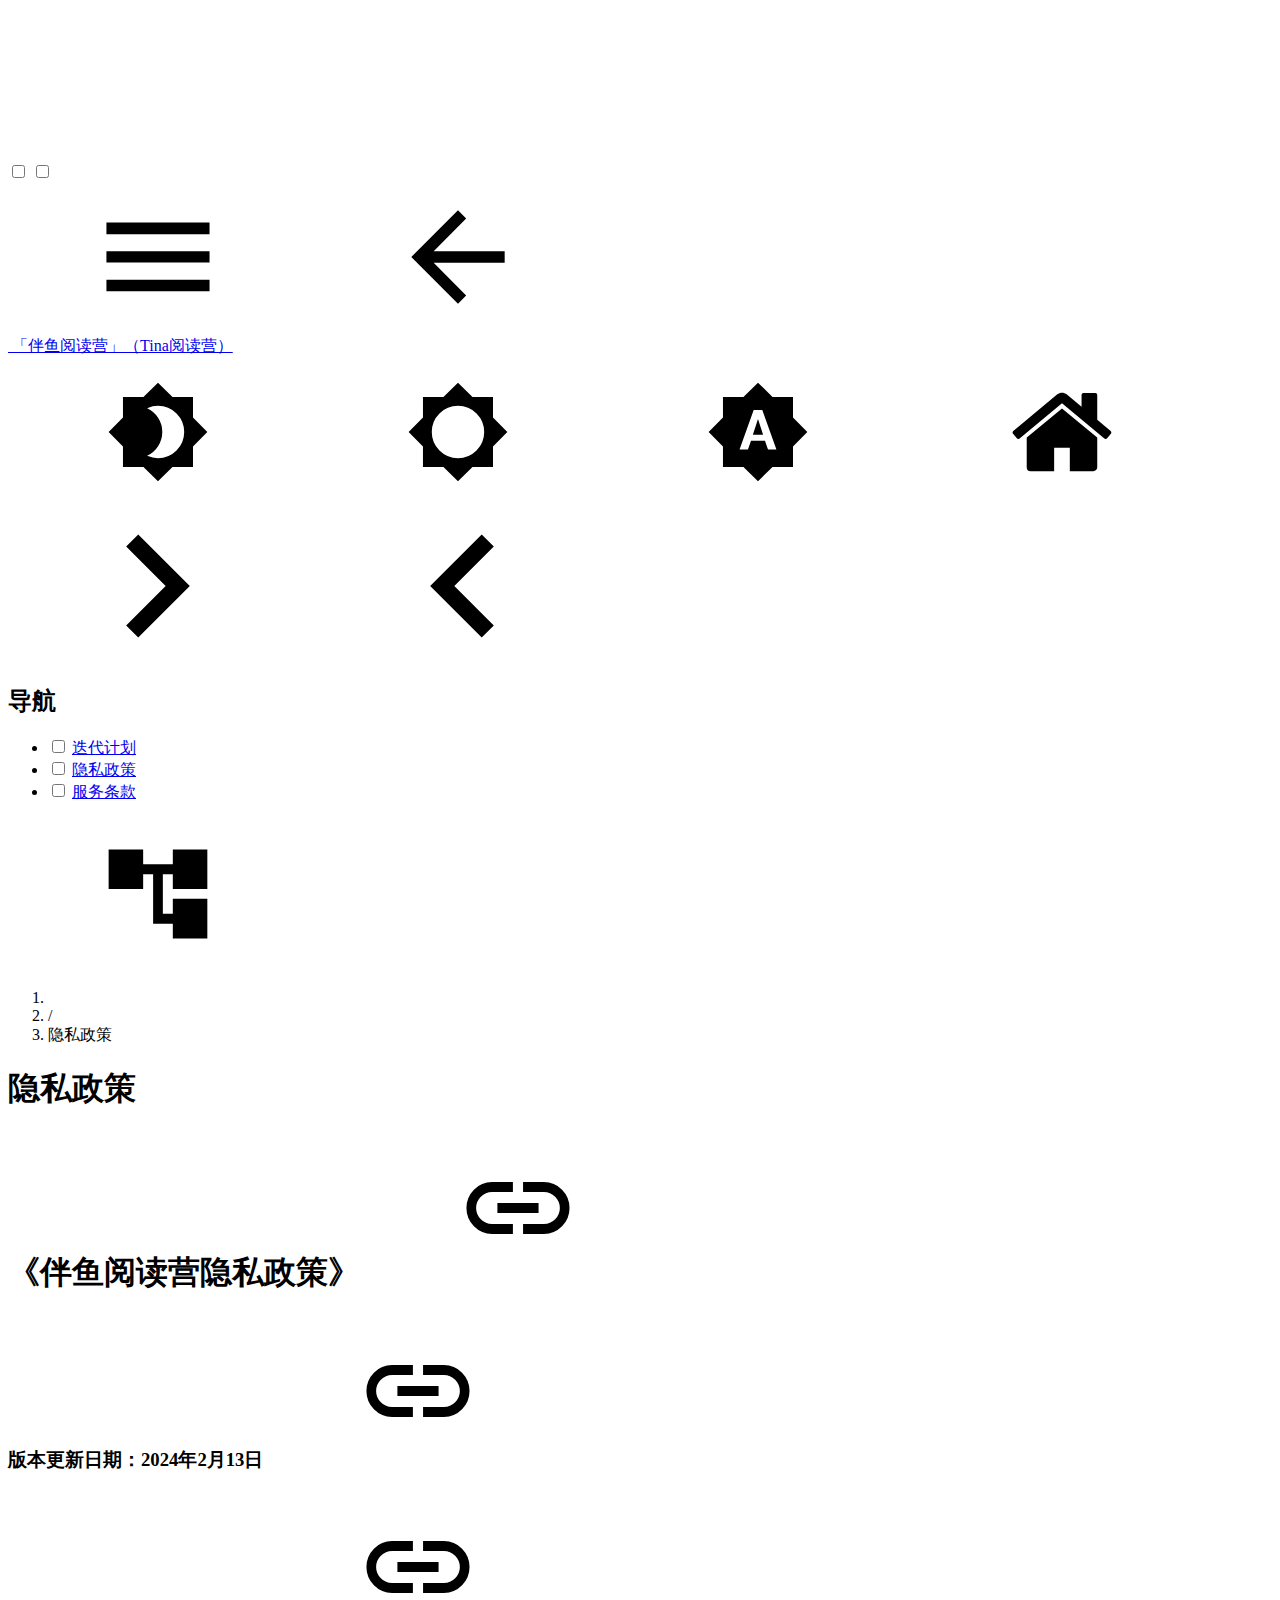
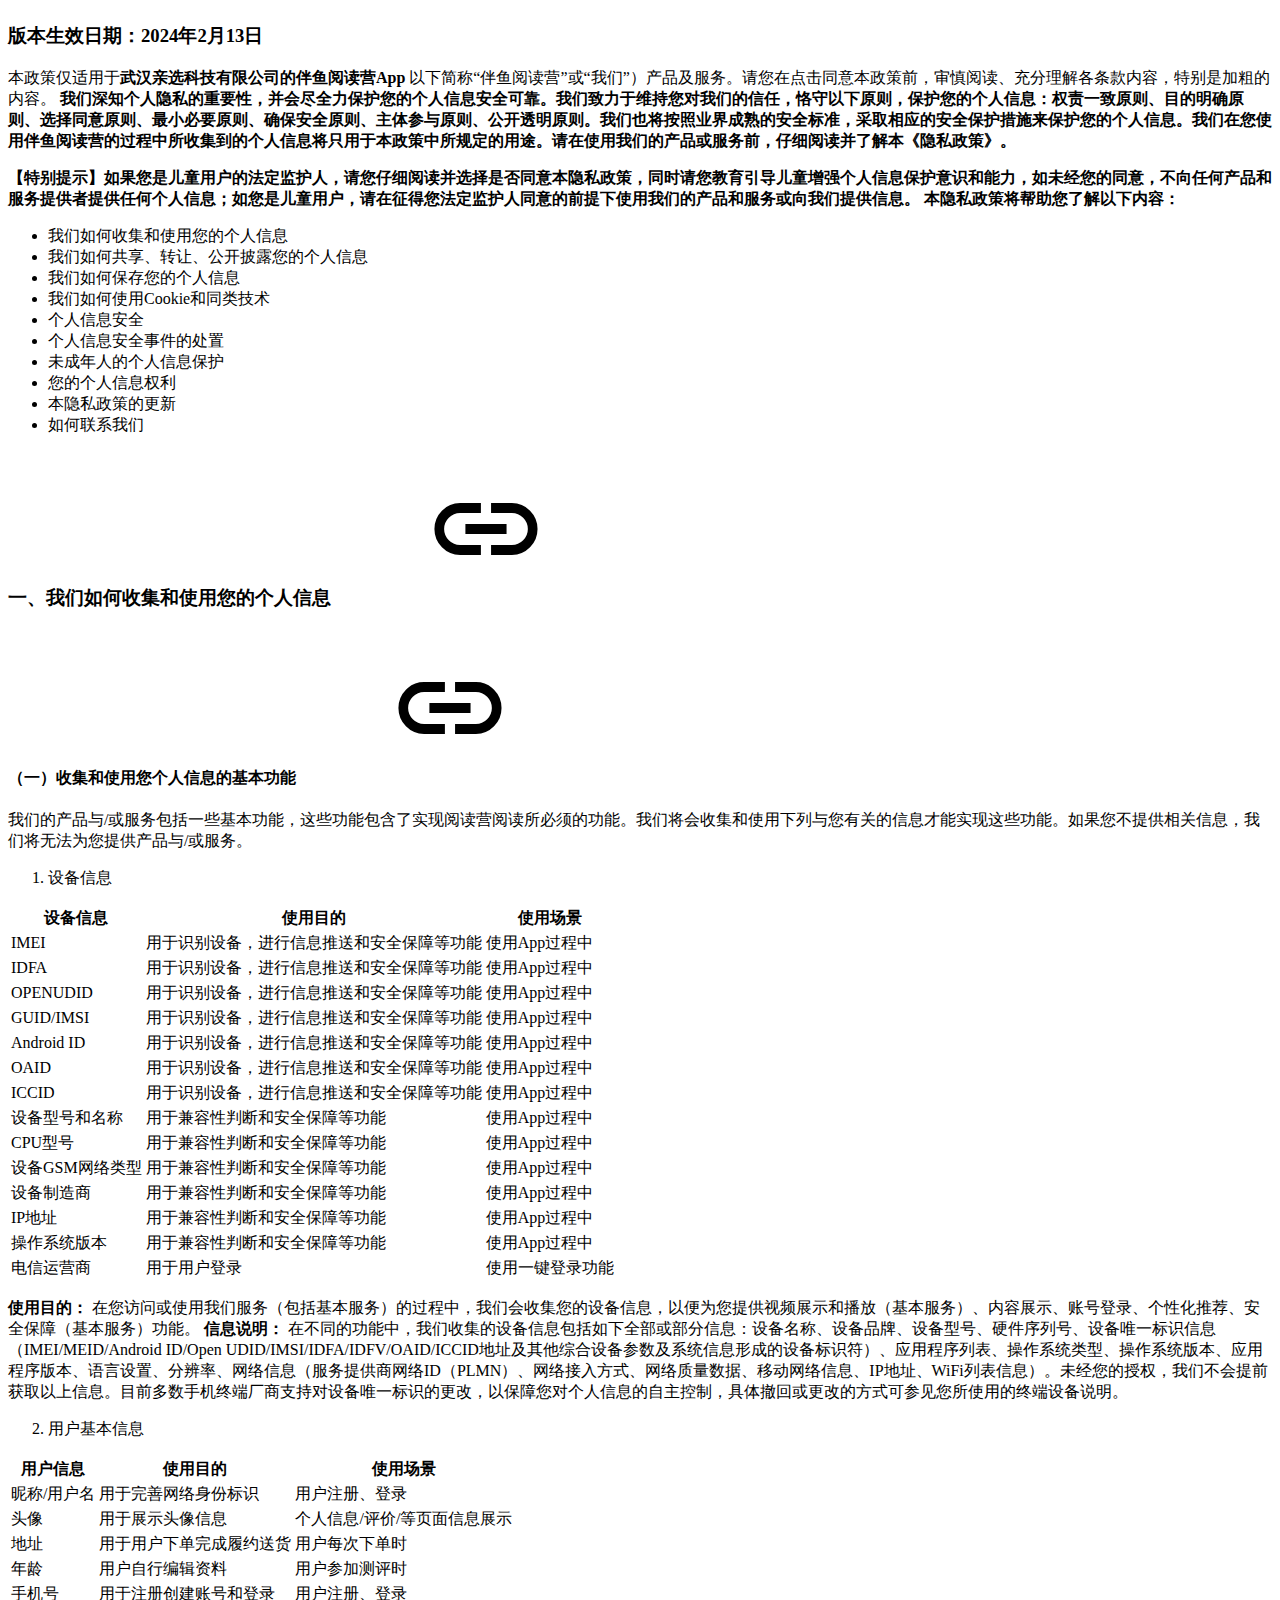
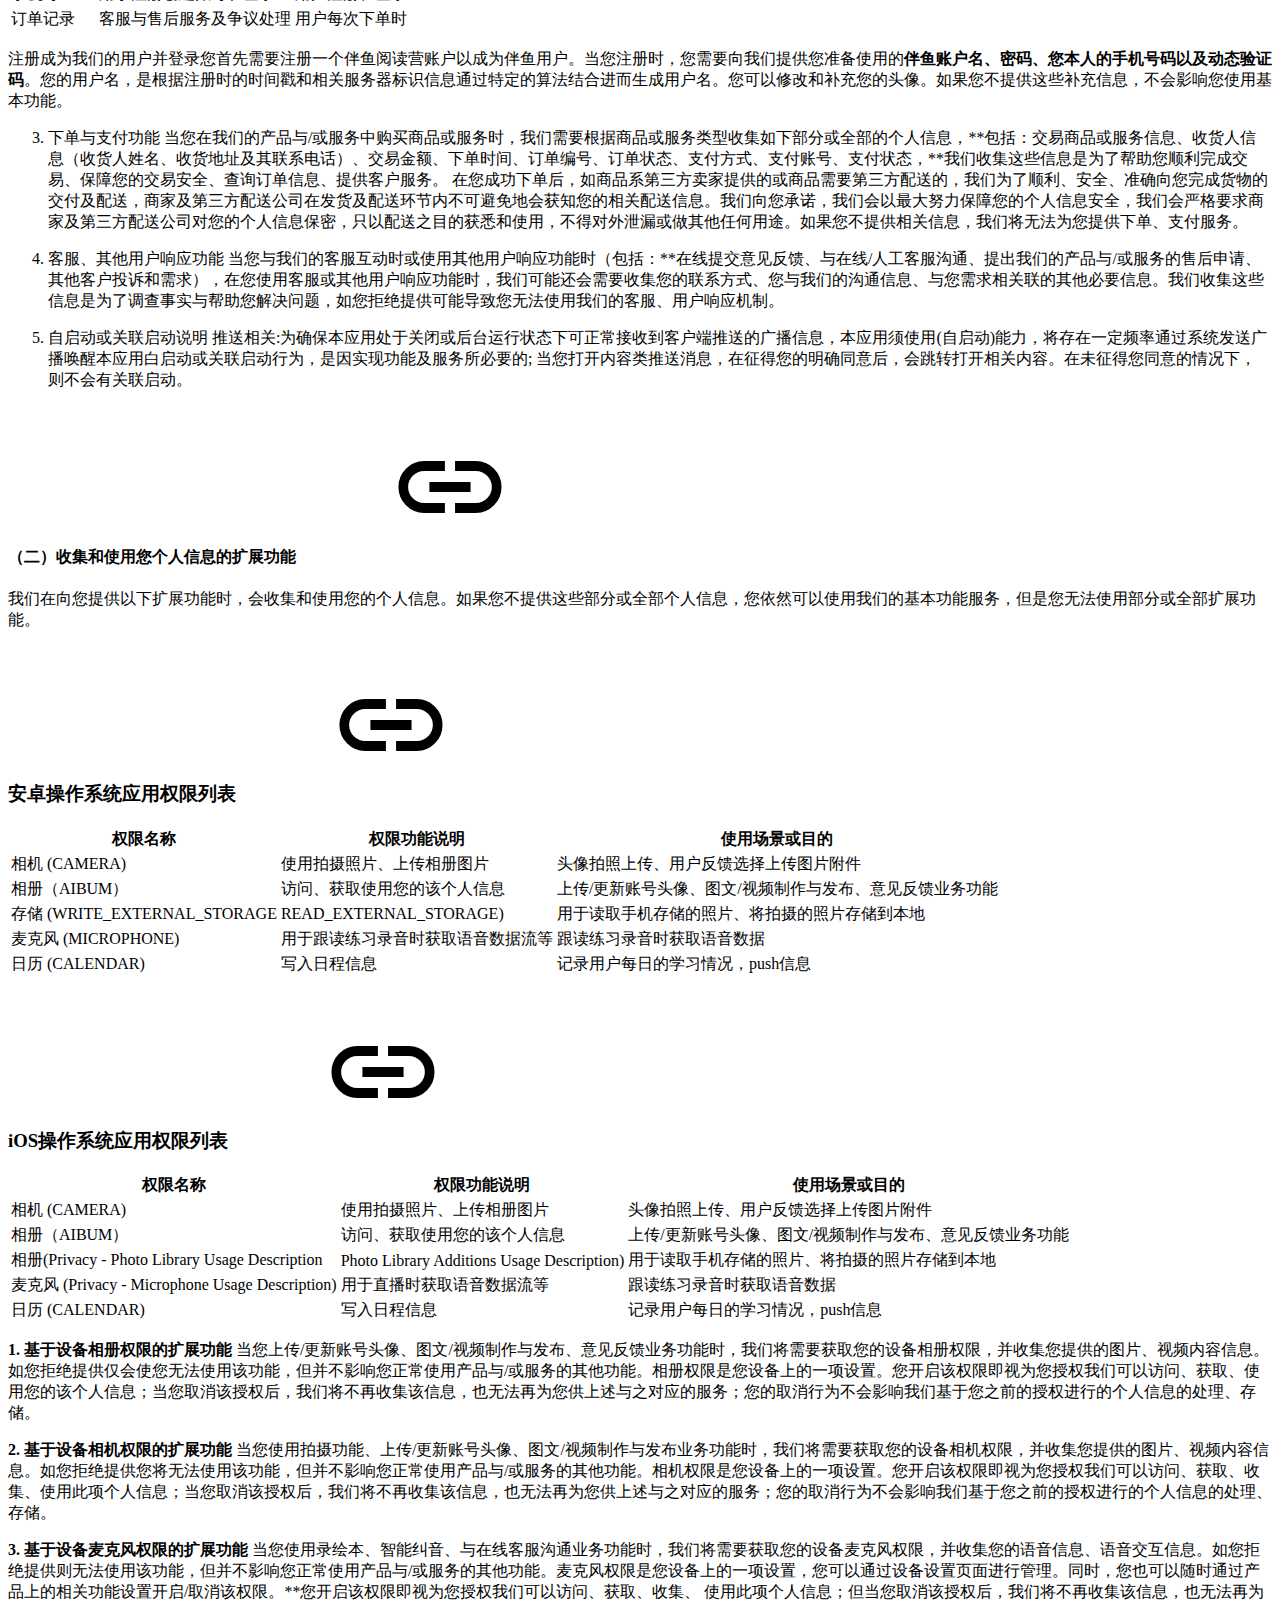
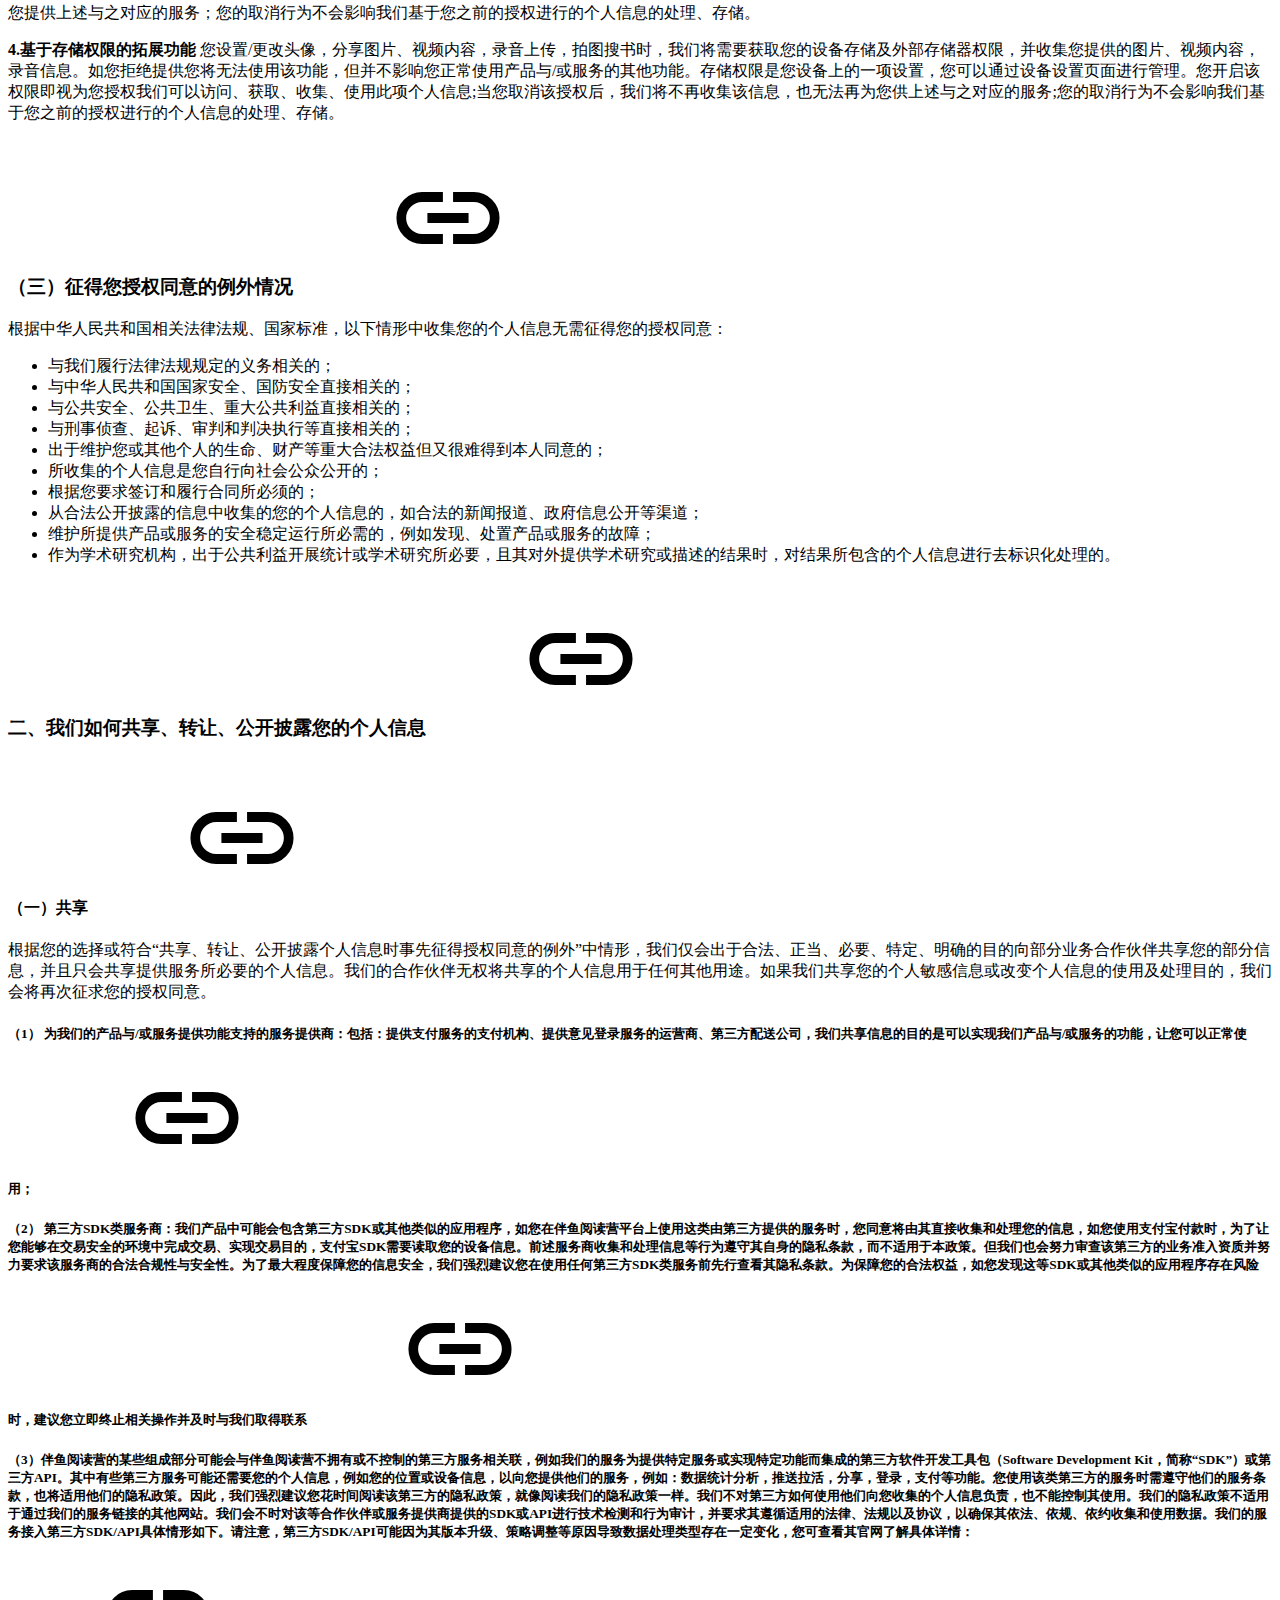
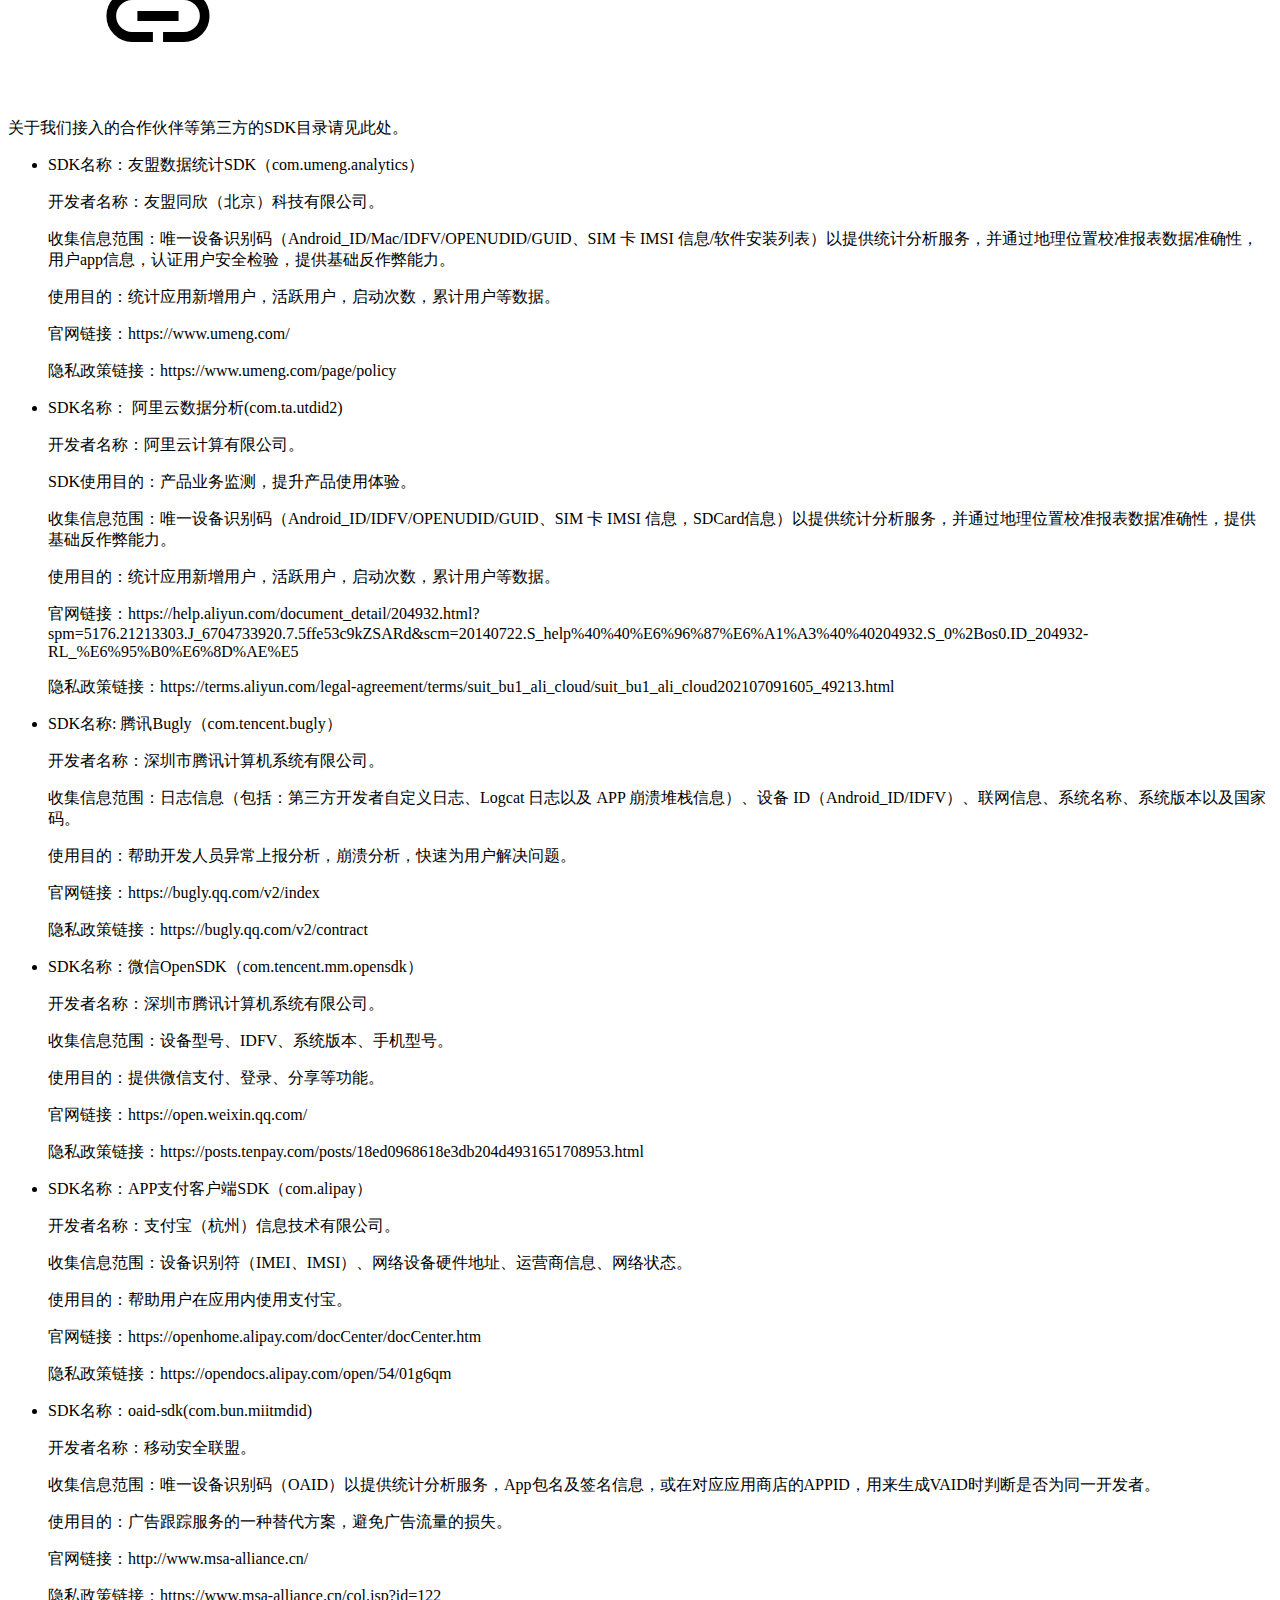
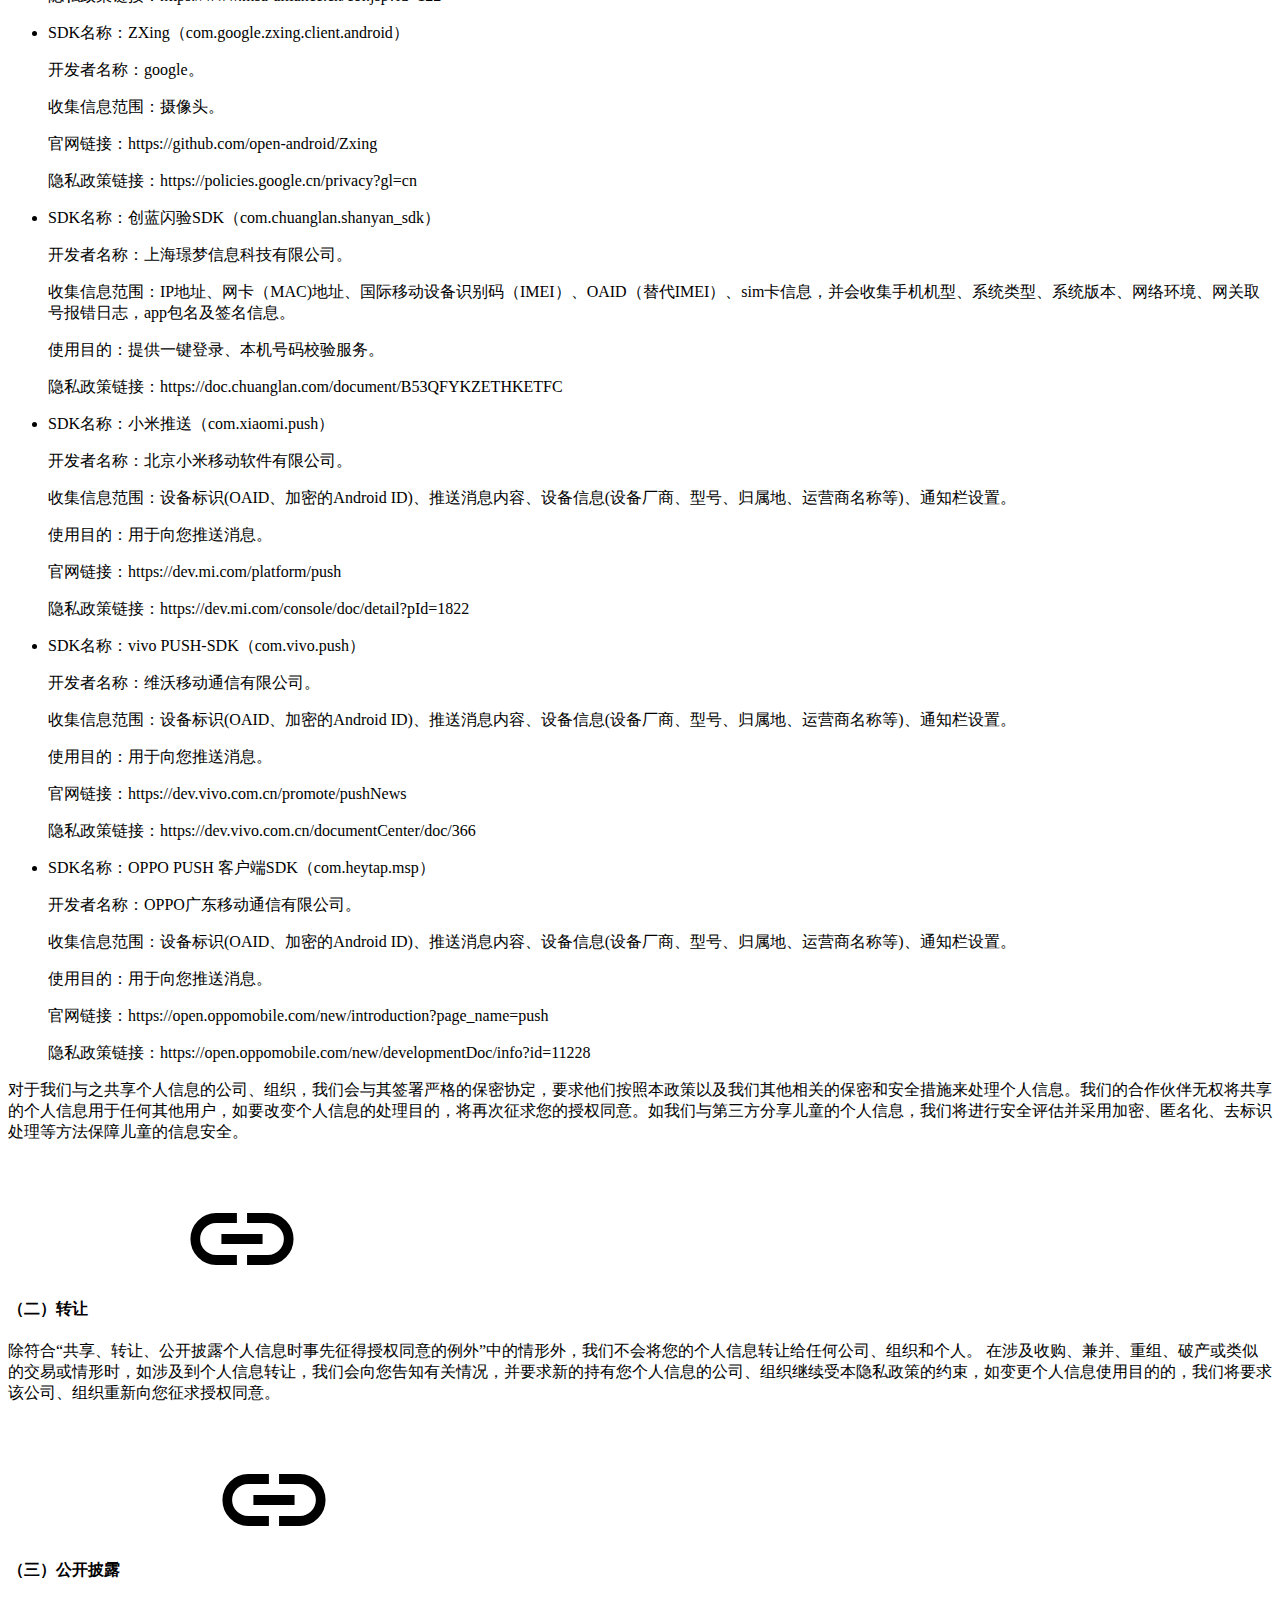
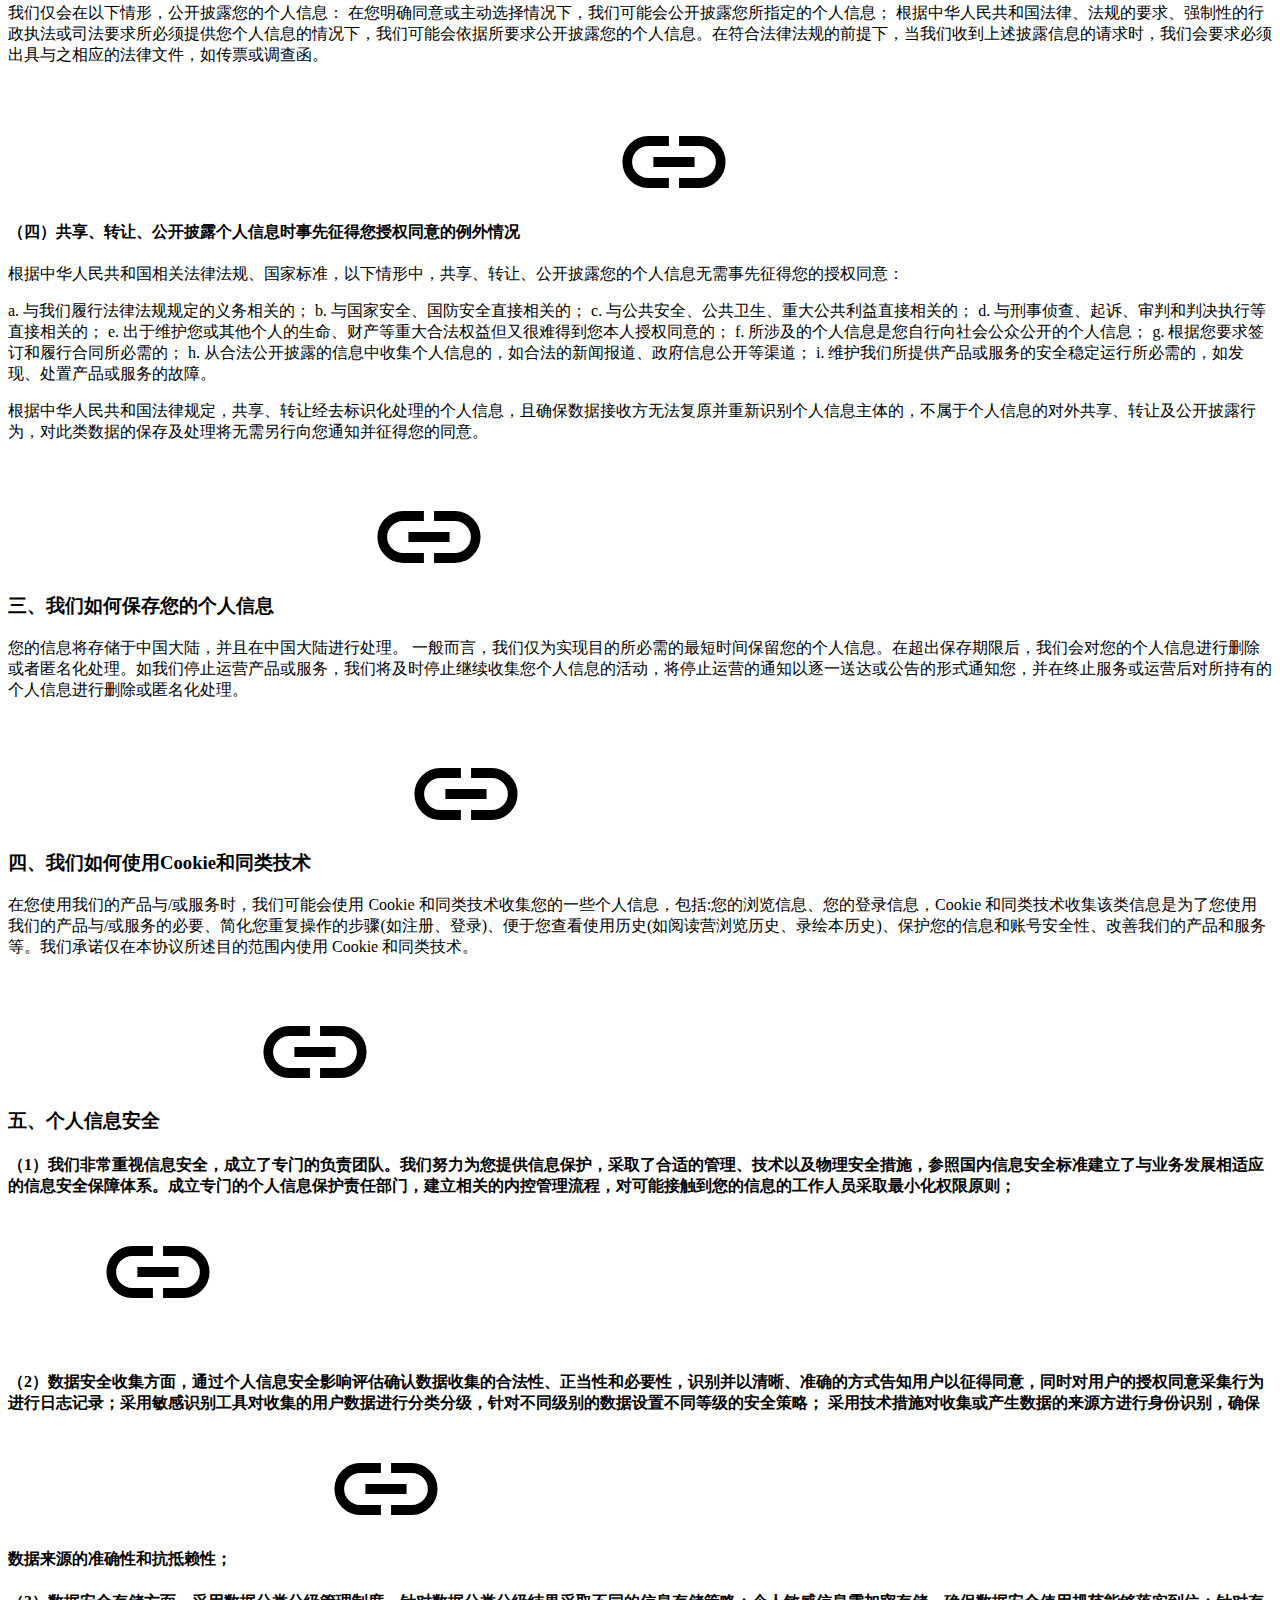
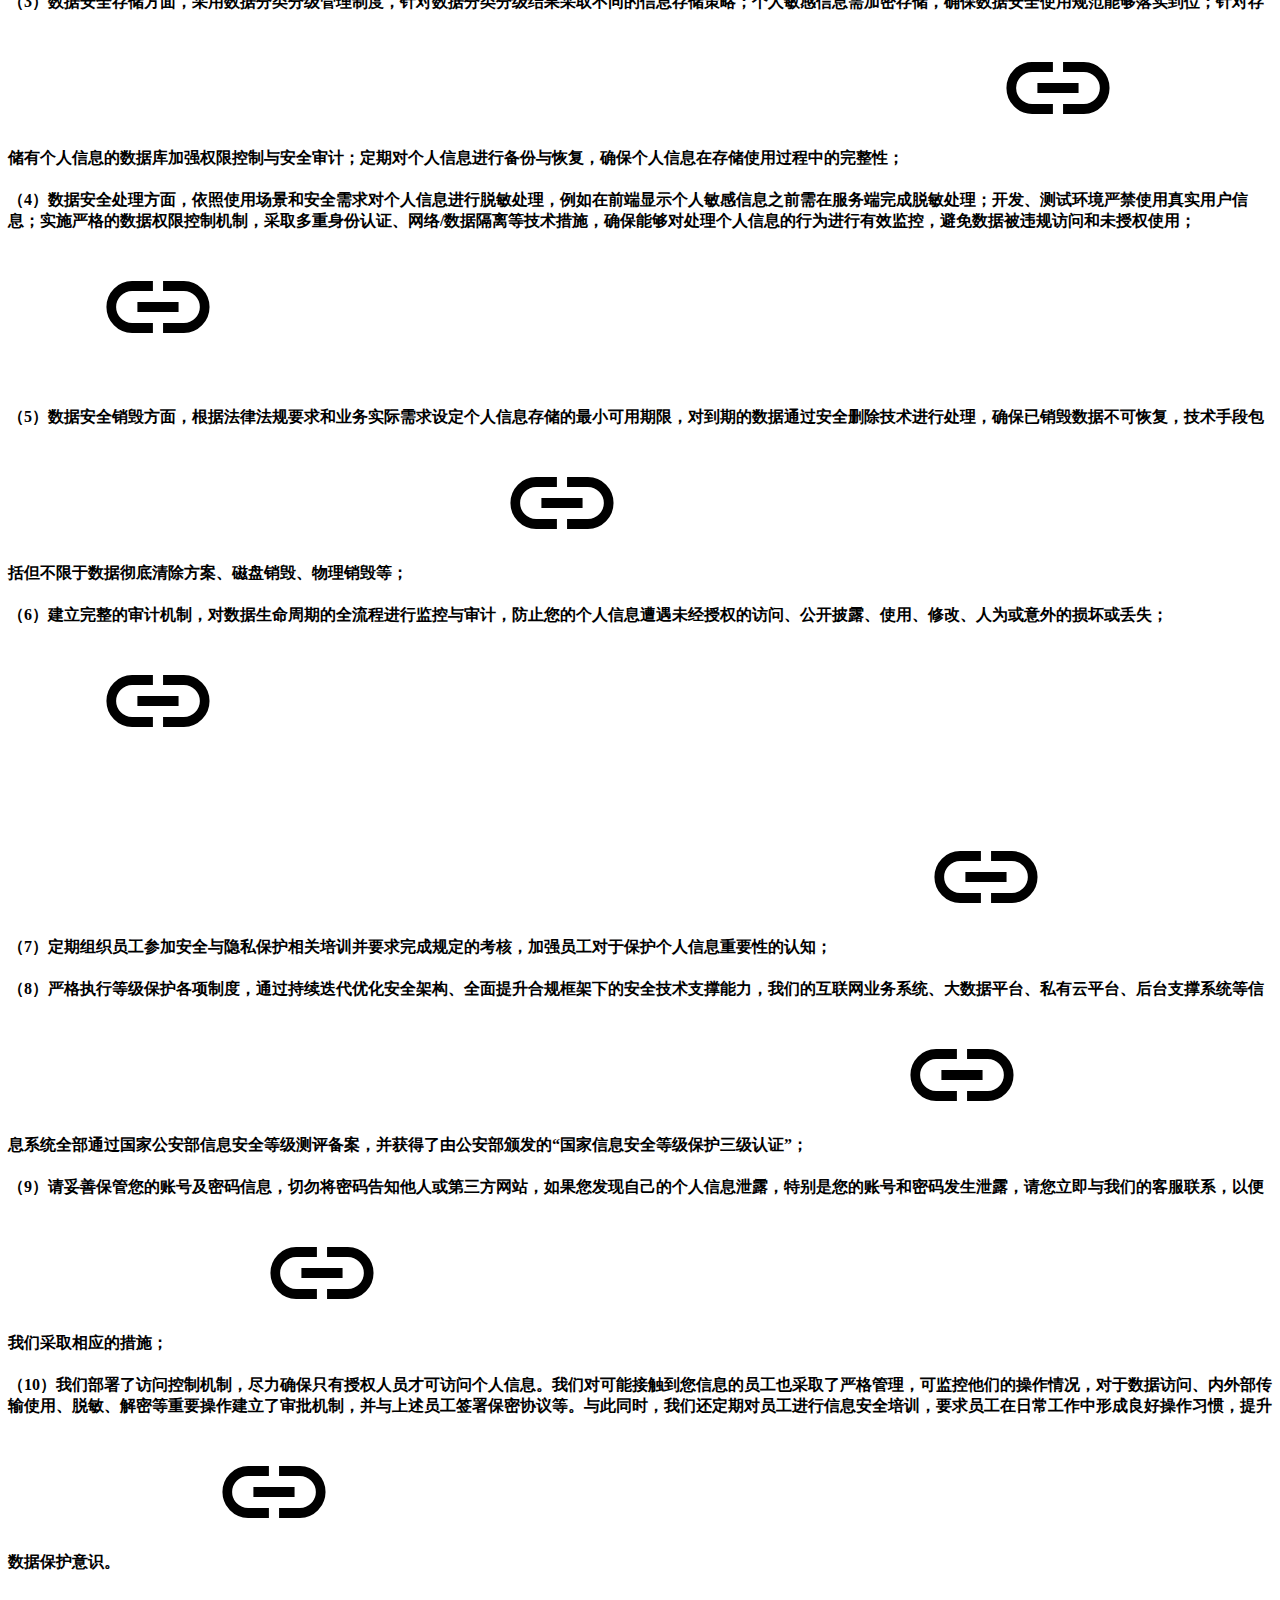
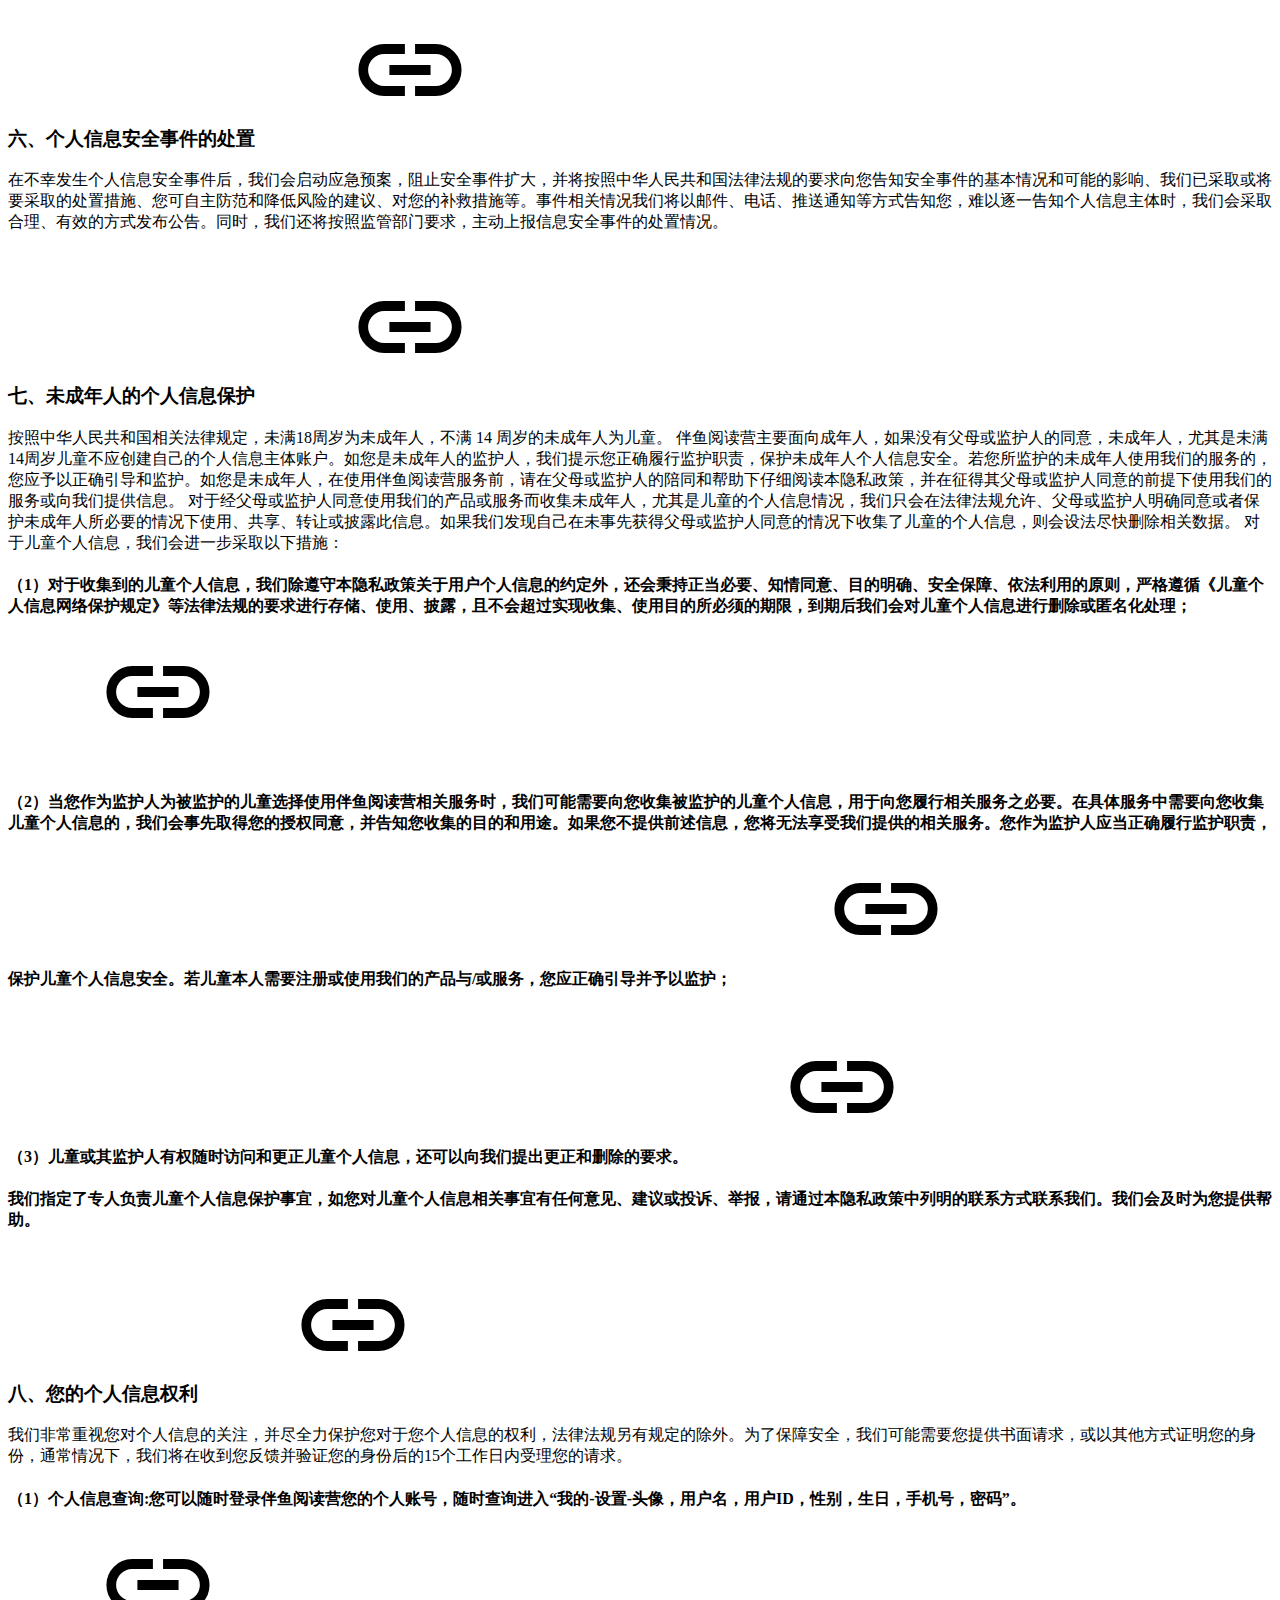
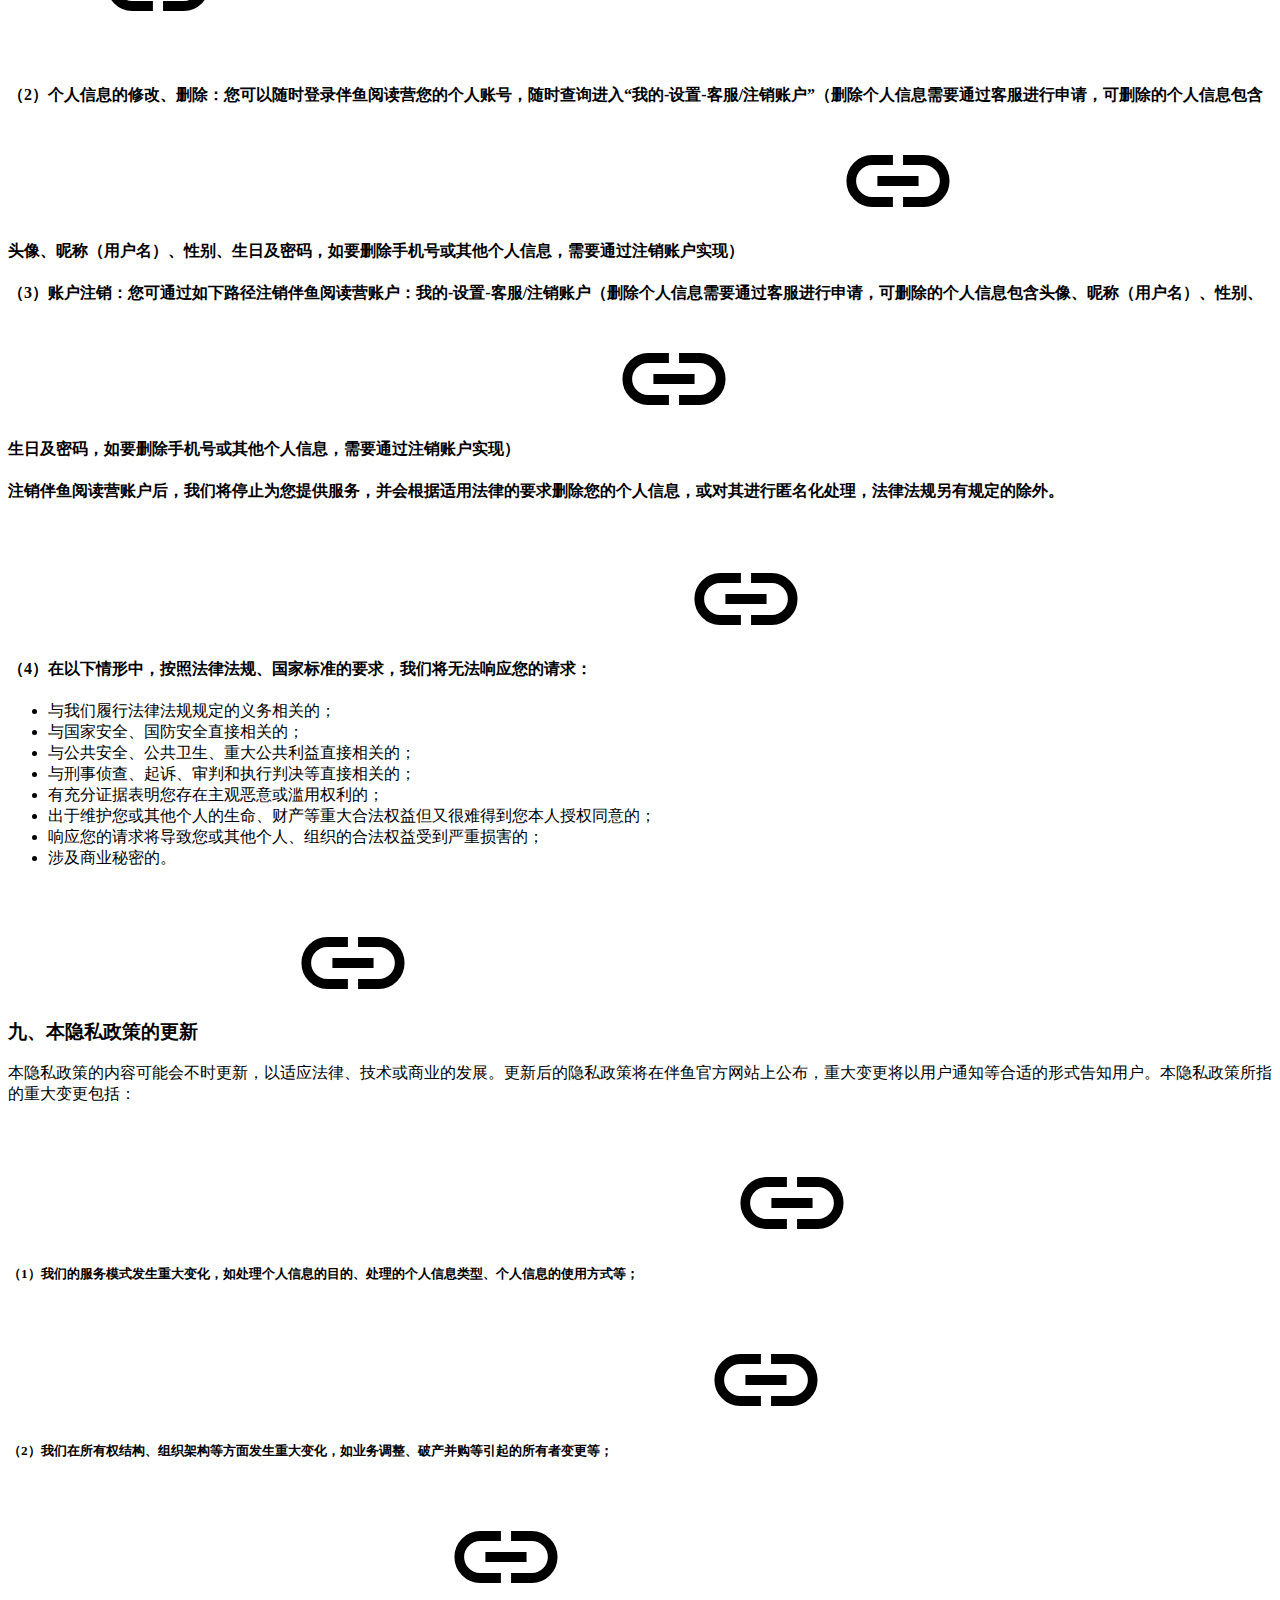
==== commit 8e2a4482: "deploy: b782eb40efae21fb680cbf8beceb0b25493e5b30" ====
--- a/privacy-policy/index.html
+++ b/privacy-policy/index.html
@@ -28,7 +28,7 @@
 【特别提示】如果您是儿童用户的法定监护人，请您仔细阅读并选择是否同意本隐私政策，同时请您教育引导儿童增强个人信息保护意识和能力，如未经您的同意，不向任何产品和服务提供者提供任何个人信息；如您是儿童用户，请在征得您法定监护人同意的前提下使用我们的产品和服务或向我们提供信息。 本隐私政策将帮助您了解以下内容：
  我们如何收集和使用您的个人信息 我们如何共享、转让、公开披露您的个人信息 我们如何保存您的个人信息 我们如何使用Cookie和同类技术 个人信息安全 个人信息安全事件的处置 未成年人的个人信息保护 您的个人信息权利 本隐私政策的更新 如何联系我们  一、我们如何收集和使用您的个人信息     （一）收集和使用您个人信息的基本功能     我们的产品与/或服务包括一些基本功能，这些功能包含了实现阅读营阅读所必须的功能。我们将会收集和使用下列与您有关的信息才能实现这些功能。如果您不提供相关信息，我们将无法为您提供产品与/或服务。
  设备信息     设备信息 使用目的 使用场景     IMEI 用于识别设备，进行信息推送和安全保障等功能 使用App过程中   IDFA 用于识别设备，进行信息推送和安全保障等功能 使用App过程中   OPENUDID 用于识别设备，进行信息推送和安全保障等功能 使用App过程中   GUID/IMSI 用于识别设备，进行信息推送和安全保障等功能 使用App过程中   Android ID 用于识别设备，进行信息推送和安全保障等功能 使用App过程中   OAID 用于识别设备，进行信息推送和安全保障等功能 使用App过程中   ICCID 用于识别设备，进行信息推送和安全保障等功能 使用App过程中   设备型号和名称 用于兼容性判断和安全保障等功能 使用App过程中   CPU型号 用于兼容性判断和安全保障等功能 使用App过程中   设备GSM网络类型 用于兼容性判断和安全保障等功能 使用App过程中   设备制造商 用于兼容性判断和安全保障等功能 使用App过程中   IP地址 用于兼容性判断和安全保障等功能 使用App过程中   操作系统版本 用于兼容性判断和安全保障等功能 使用App过程中   电信运营商 用于用户登录 使用一键登录功能    使用目的： 在您访问或使用我们服务（包括基本服务）的过程中，我们会收集您的设备信息，以便为您提供视频展示和播放（基本服务）、内容展示、账号登录、个性化推荐、安全保障（基本服务）功能。 信息说明： 在不同的功能中，我们收集的设备信息包括如下全部或部分信息：设备名称、设备品牌、设备型号、硬件序列号、设备唯一标识信息（IMEI/MEID/Android ID/Open UDID/IMSI/IDFA/IDFV/OAID/ICCID地址及其他综合设备参数及系统信息形成的设备标识符）、应用程序列表、操作系统类型、操作系统版本、应用程序版本、语言设置、分辨率、网络信息（服务提供商网络ID（PLMN）、网络接入方式、网络质量数据、移动网络信息、IP地址、WiFi列表信息）。未经您的授权，我们不会提前获取以上信息。目前多数手机终端厂商支持对设备唯一标识的更改，以保障您对个人信息的自主控制，具体撤回或更改的方式可参见您所使用的终端设备说明。">
-<script type=application/ld+json>{"@context":"http://schema.org","@type":"TechArticle","articleSection":"Privacy Policy","name":"隐私政策","url":"https://ibanyu.github.io/readingcamp-docs/privacy-policy/","headline":"隐私政策","description":"《伴鱼阅读营隐私政策》     版本更新日期：2024年2月13日     版本生效日期：2024年2月13日     本政策仅适用于武汉亲选科技有限公司的伴鱼阅读营App 以下简称“伴鱼阅读营”或“我们”）产品及服务。请您在点击同意本政策前，审慎阅读、充分理解各条款内容，特别是加粗的内容。 我们深知个人隐私的重要性，并会尽全力保护您的个人信息安全可靠。我们致力于维持您对我们的信任，恪守以下原则，保护您的个人信息：权责一致原则、目的明确原则、选择同意原则、最小必要原则、确保安全原则、主体参与原则、公开透明原则。我们也将按照业界成熟的安全标准，采取相应的安全保护措施来保护您的个人信息。我们在您使用伴鱼阅读营的过程中所收集到的个人信息将只用于本政策中所规定的用途。请在使用我们的产品或服务前，仔细阅读并了解本《隐私政策》。\n【特别提示】如果您是儿童用户的法定监护人，请您仔细阅读并选择是否同意本隐私政策，同时请您教育引导儿童增强个人信息保护意识和能力，如未经您的同意，不向任何产品和服务提供者提供任何个人信息；如您是儿童用户，请在征得您法定监护人同意的前提下使用我们的产品和服务或向我们提供信息。 本隐私政策将帮助您了解以下内容：\n 我们如何收集和使用您的个人信息 我们如何共享、转让、公开披露您的个人信息 我们如何保存您的个人信息 我们如何使用Cookie和同类技术 个人信息安全 个人信息安全事件的处置 未成年人的个人信息保护 您的个人信息权利 本隐私政策的更新 如何联系我们  一、我们如何收集和使用您的个人信息     （一）收集和使用您个人信息的基本功能     我们的产品与\/或服务包括一些基本功能，这些功能包含了实现阅读营阅读所必须的功能。我们将会收集和使用下列与您有关的信息才能实现这些功能。如果您不提供相关信息，我们将无法为您提供产品与\/或服务。\n 设备信息     设备信息 使用目的 使用场景     IMEI 用于识别设备，进行信息推送和安全保障等功能 使用App过程中   IDFA 用于识别设备，进行信息推送和安全保障等功能 使用App过程中   OPENUDID 用于识别设备，进行信息推送和安全保障等功能 使用App过程中   GUID\/IMSI 用于识别设备，进行信息推送和安全保障等功能 使用App过程中   Android ID 用于识别设备，进行信息推送和安全保障等功能 使用App过程中   OAID 用于识别设备，进行信息推送和安全保障等功能 使用App过程中   ICCID 用于识别设备，进行信息推送和安全保障等功能 使用App过程中   设备型号和名称 用于兼容性判断和安全保障等功能 使用App过程中   CPU型号 用于兼容性判断和安全保障等功能 使用App过程中   设备GSM网络类型 用于兼容性判断和安全保障等功能 使用App过程中   设备制造商 用于兼容性判断和安全保障等功能 使用App过程中   IP地址 用于兼容性判断和安全保障等功能 使用App过程中   操作系统版本 用于兼容性判断和安全保障等功能 使用App过程中   电信运营商 用于用户登录 使用一键登录功能    使用目的： 在您访问或使用我们服务（包括基本服务）的过程中，我们会收集您的设备信息，以便为您提供视频展示和播放（基本服务）、内容展示、账号登录、个性化推荐、安全保障（基本服务）功能。 信息说明： 在不同的功能中，我们收集的设备信息包括如下全部或部分信息：设备名称、设备品牌、设备型号、硬件序列号、设备唯一标识信息（IMEI\/MEID\/Android ID\/Open UDID\/IMSI\/IDFA\/IDFV\/OAID\/ICCID地址及其他综合设备参数及系统信息形成的设备标识符）、应用程序列表、操作系统类型、操作系统版本、应用程序版本、语言设置、分辨率、网络信息（服务提供商网络ID（PLMN）、网络接入方式、网络质量数据、移动网络信息、IP地址、WiFi列表信息）。未经您的授权，我们不会提前获取以上信息。目前多数手机终端厂商支持对设备唯一标识的更改，以保障您对个人信息的自主控制，具体撤回或更改的方式可参见您所使用的终端设备说明。","wordCount":"376","inLanguage":"zh","isFamilyFriendly":"true","mainEntityOfPage":{"@type":"WebPage","@id":"https://ibanyu.github.io/readingcamp-docs/privacy-policy/"},"copyrightHolder":"「伴鱼阅读营」（Tina阅读营）","copyrightYear":"0001","dateCreated":"0001-01-01T00:00:00.00Z","datePublished":"0001-01-01T00:00:00.00Z","dateModified":"0001-01-01T00:00:00.00Z","publisher":{"@type":"Organization","name":"「伴鱼阅读营」（Tina阅读营）","url":"https://ibanyu.github.io/readingcamp-docs","logo":{"@type":"ImageObject","url":"https://ibanyu.github.io/readingcamp-docs/brand.svg","width":"32","height":"32"}}}</script>
+<script type=application/ld+json>{"@context":"http://schema.org","@type":"TechArticle","articleSection":"Privacy Policy","name":"隐私政策","url":"https://ibanyu.github.io/readingcamp-docs/privacy-policy/","headline":"隐私政策","description":"《伴鱼阅读营隐私政策》     版本更新日期：2024年2月13日     版本生效日期：2024年2月13日     本政策仅适用于武汉亲选科技有限公司的伴鱼阅读营App 以下简称“伴鱼阅读营”或“我们”）产品及服务。请您在点击同意本政策前，审慎阅读、充分理解各条款内容，特别是加粗的内容。 我们深知个人隐私的重要性，并会尽全力保护您的个人信息安全可靠。我们致力于维持您对我们的信任，恪守以下原则，保护您的个人信息：权责一致原则、目的明确原则、选择同意原则、最小必要原则、确保安全原则、主体参与原则、公开透明原则。我们也将按照业界成熟的安全标准，采取相应的安全保护措施来保护您的个人信息。我们在您使用伴鱼阅读营的过程中所收集到的个人信息将只用于本政策中所规定的用途。请在使用我们的产品或服务前，仔细阅读并了解本《隐私政策》。\n【特别提示】如果您是儿童用户的法定监护人，请您仔细阅读并选择是否同意本隐私政策，同时请您教育引导儿童增强个人信息保护意识和能力，如未经您的同意，不向任何产品和服务提供者提供任何个人信息；如您是儿童用户，请在征得您法定监护人同意的前提下使用我们的产品和服务或向我们提供信息。 本隐私政策将帮助您了解以下内容：\n 我们如何收集和使用您的个人信息 我们如何共享、转让、公开披露您的个人信息 我们如何保存您的个人信息 我们如何使用Cookie和同类技术 个人信息安全 个人信息安全事件的处置 未成年人的个人信息保护 您的个人信息权利 本隐私政策的更新 如何联系我们  一、我们如何收集和使用您的个人信息     （一）收集和使用您个人信息的基本功能     我们的产品与\/或服务包括一些基本功能，这些功能包含了实现阅读营阅读所必须的功能。我们将会收集和使用下列与您有关的信息才能实现这些功能。如果您不提供相关信息，我们将无法为您提供产品与\/或服务。\n 设备信息     设备信息 使用目的 使用场景     IMEI 用于识别设备，进行信息推送和安全保障等功能 使用App过程中   IDFA 用于识别设备，进行信息推送和安全保障等功能 使用App过程中   OPENUDID 用于识别设备，进行信息推送和安全保障等功能 使用App过程中   GUID\/IMSI 用于识别设备，进行信息推送和安全保障等功能 使用App过程中   Android ID 用于识别设备，进行信息推送和安全保障等功能 使用App过程中   OAID 用于识别设备，进行信息推送和安全保障等功能 使用App过程中   ICCID 用于识别设备，进行信息推送和安全保障等功能 使用App过程中   设备型号和名称 用于兼容性判断和安全保障等功能 使用App过程中   CPU型号 用于兼容性判断和安全保障等功能 使用App过程中   设备GSM网络类型 用于兼容性判断和安全保障等功能 使用App过程中   设备制造商 用于兼容性判断和安全保障等功能 使用App过程中   IP地址 用于兼容性判断和安全保障等功能 使用App过程中   操作系统版本 用于兼容性判断和安全保障等功能 使用App过程中   电信运营商 用于用户登录 使用一键登录功能    使用目的： 在您访问或使用我们服务（包括基本服务）的过程中，我们会收集您的设备信息，以便为您提供视频展示和播放（基本服务）、内容展示、账号登录、个性化推荐、安全保障（基本服务）功能。 信息说明： 在不同的功能中，我们收集的设备信息包括如下全部或部分信息：设备名称、设备品牌、设备型号、硬件序列号、设备唯一标识信息（IMEI\/MEID\/Android ID\/Open UDID\/IMSI\/IDFA\/IDFV\/OAID\/ICCID地址及其他综合设备参数及系统信息形成的设备标识符）、应用程序列表、操作系统类型、操作系统版本、应用程序版本、语言设置、分辨率、网络信息（服务提供商网络ID（PLMN）、网络接入方式、网络质量数据、移动网络信息、IP地址、WiFi列表信息）。未经您的授权，我们不会提前获取以上信息。目前多数手机终端厂商支持对设备唯一标识的更改，以保障您对个人信息的自主控制，具体撤回或更改的方式可参见您所使用的终端设备说明。","wordCount":"379","inLanguage":"zh","isFamilyFriendly":"true","mainEntityOfPage":{"@type":"WebPage","@id":"https://ibanyu.github.io/readingcamp-docs/privacy-policy/"},"copyrightHolder":"「伴鱼阅读营」（Tina阅读营）","copyrightYear":"0001","dateCreated":"0001-01-01T00:00:00.00Z","datePublished":"0001-01-01T00:00:00.00Z","dateModified":"0001-01-01T00:00:00.00Z","publisher":{"@type":"Organization","name":"「伴鱼阅读营」（Tina阅读营）","url":"https://ibanyu.github.io/readingcamp-docs","logo":{"@type":"ImageObject","url":"https://ibanyu.github.io/readingcamp-docs/brand.svg","width":"32","height":"32"}}}</script>
 <script src=/readingcamp-docs/js/main-8b6f2ee8.bundle.min.js></script>
 <link rel=preload as=font href=/readingcamp-docs/fonts/Metropolis.woff2 type=font/woff2 crossorigin=anonymous>
 <link rel=preload as=font href=/readingcamp-docs/fonts/LiberationSans.woff2 type=font/woff2 crossorigin=anonymous>
@@ -324,6 +324,10 @@
 <p>客服、其他用户响应功能
 当您与我们的客服互动时或使用其他用户响应功能时（包括：**在线提交意见反馈、与在线/人工客服沟通、提出我们的产品与/或服务的售后申请、其他客户投诉和需求），在您使用客服或其他用户响应功能时，我们可能还会需要收集您的联系方式、您与我们的沟通信息、与您需求相关联的其他必要信息。我们收集这些信息是为了调查事实与帮助您解决问题，如您拒绝提供可能导致您无法使用我们的客服、用户响应机制。</p>
 </li>
+<li>
+<p>自启动或关联启动说明
+推送相关:为确保本应用处于关闭或后台运行状态下可正常接收到客户端推送的广播信息，本应用须使用(自启动)能力，将存在一定频率通过系统发送广播唤醒本应用白启动或关联启动行为，是因实现功能及服务所必要的; 当您打开内容类推送消息，在征得您的明确同意后，会跳转打开相关内容。在未征得您同意的情况下，则不会有关联启动。</p>
+</li>
 </ol>
 <div class=gdoc-page__anchorwrap>
 <h4 id=二收集和使用您个人信息的扩展功能>
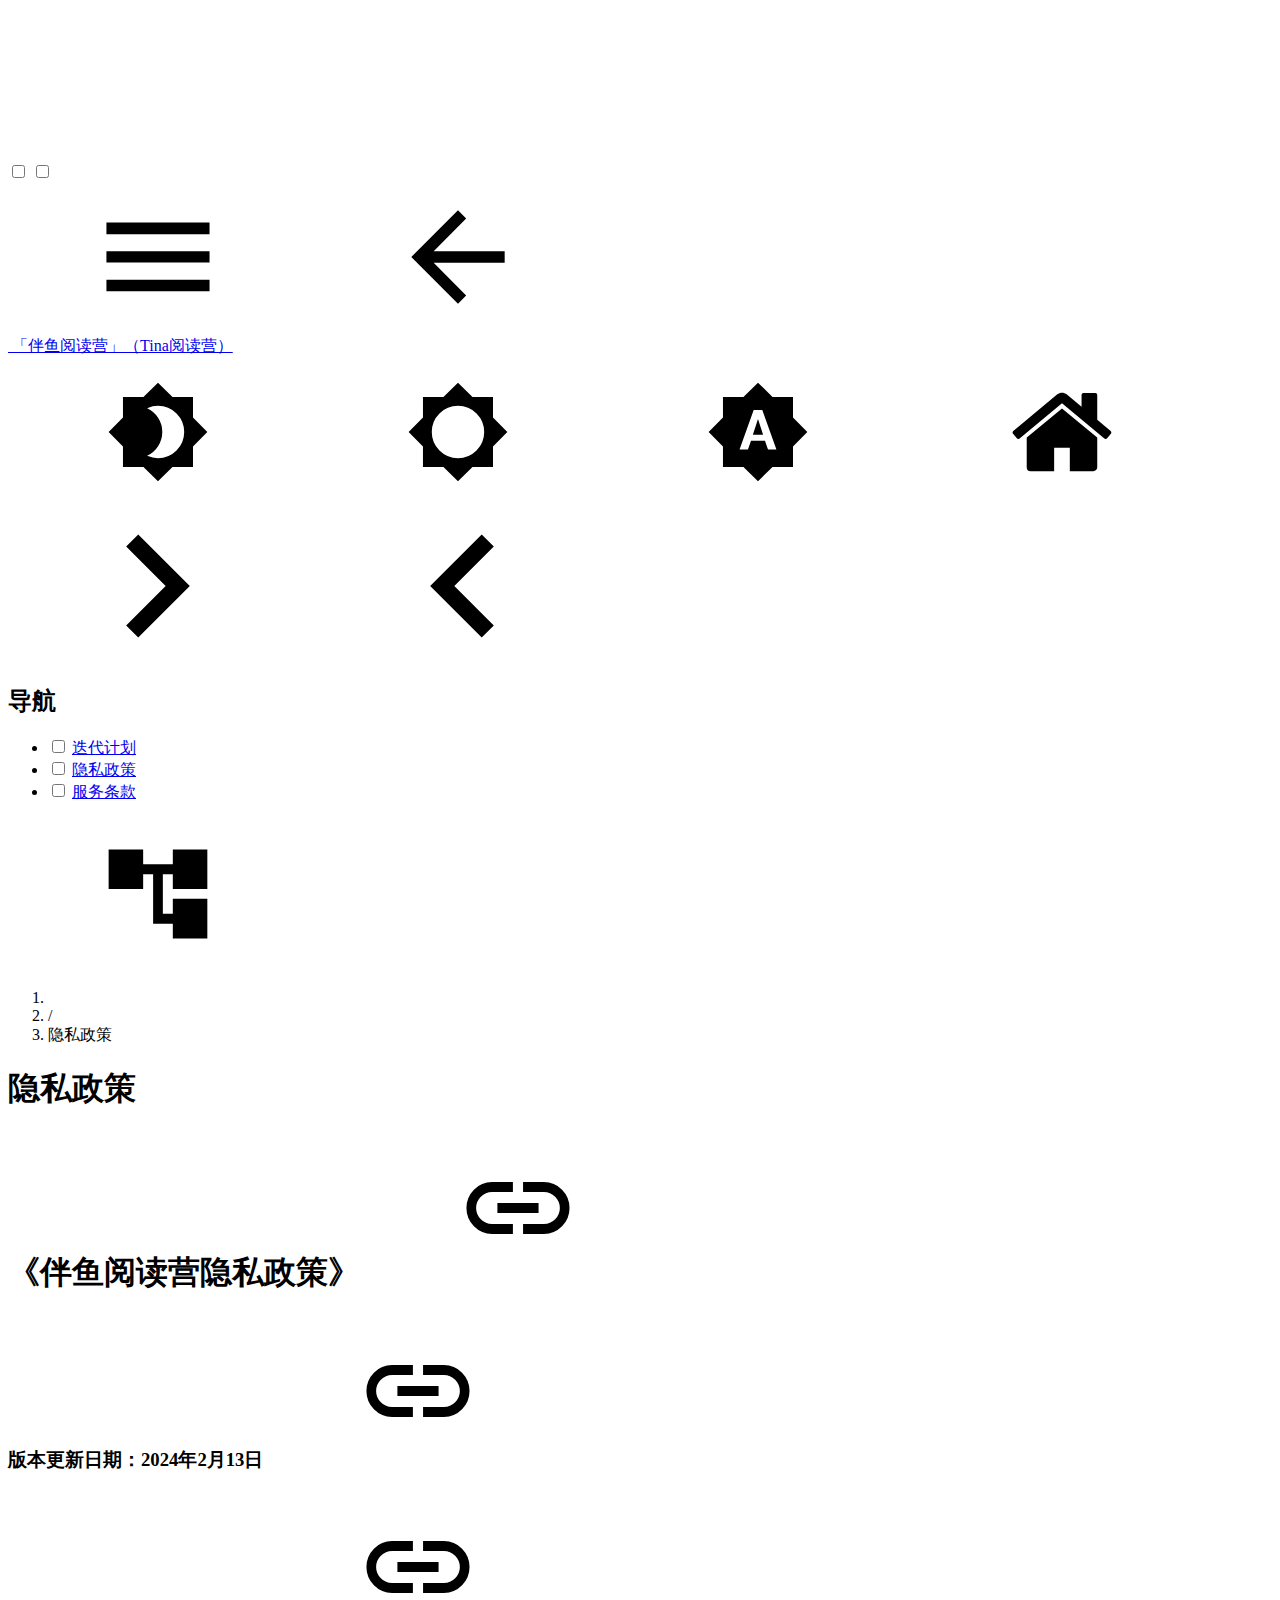
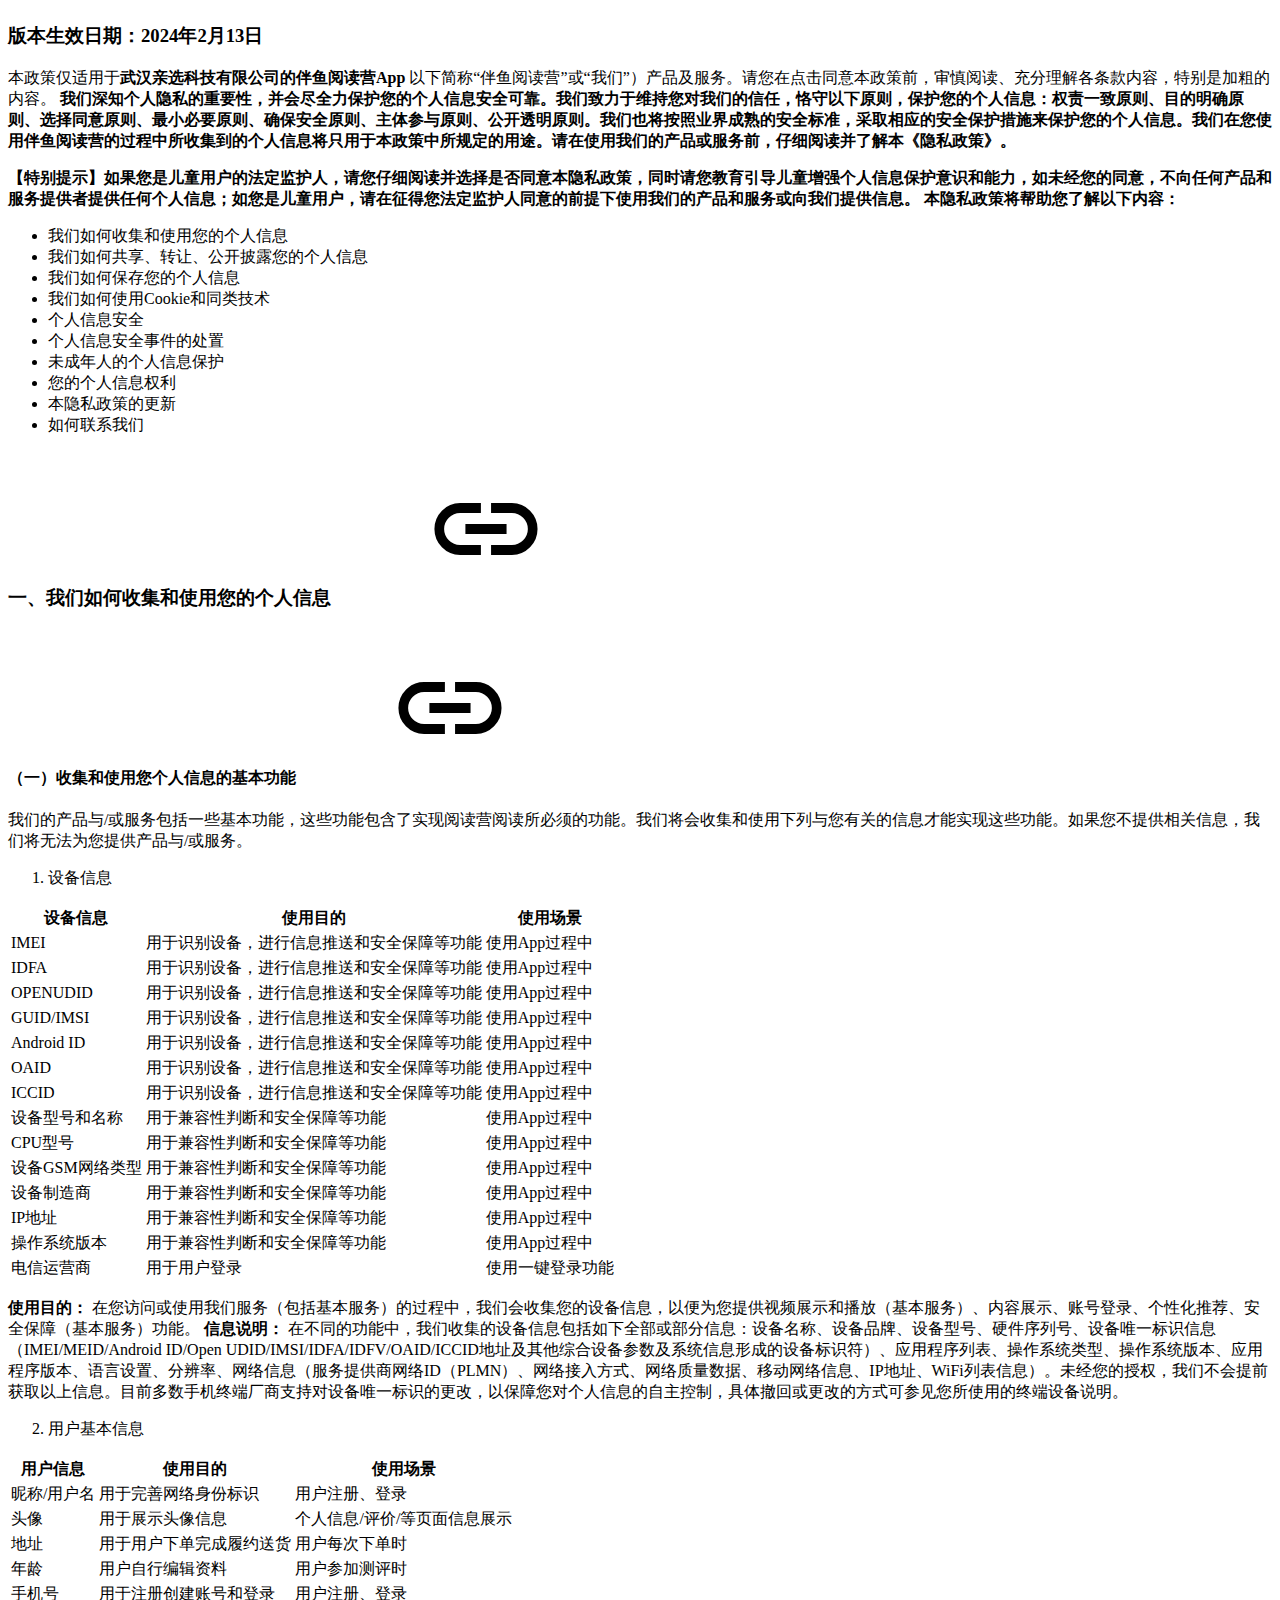
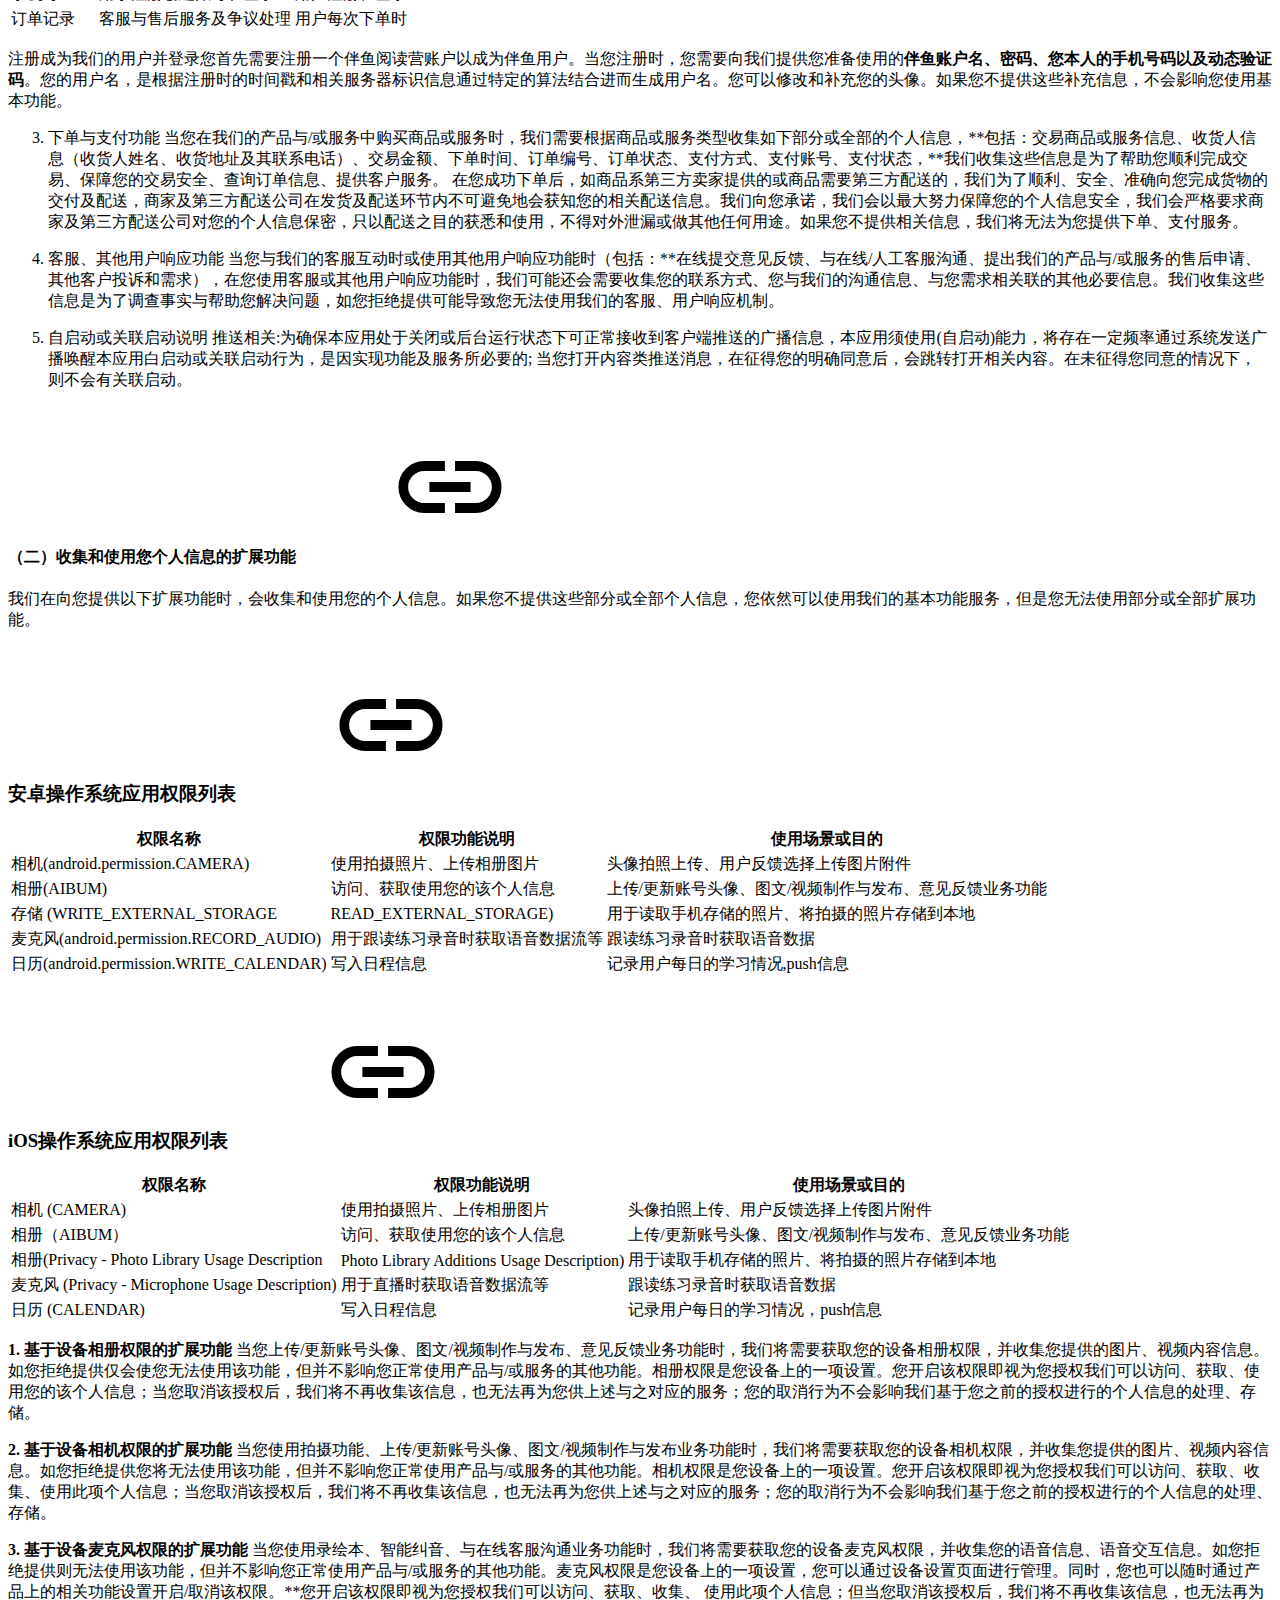
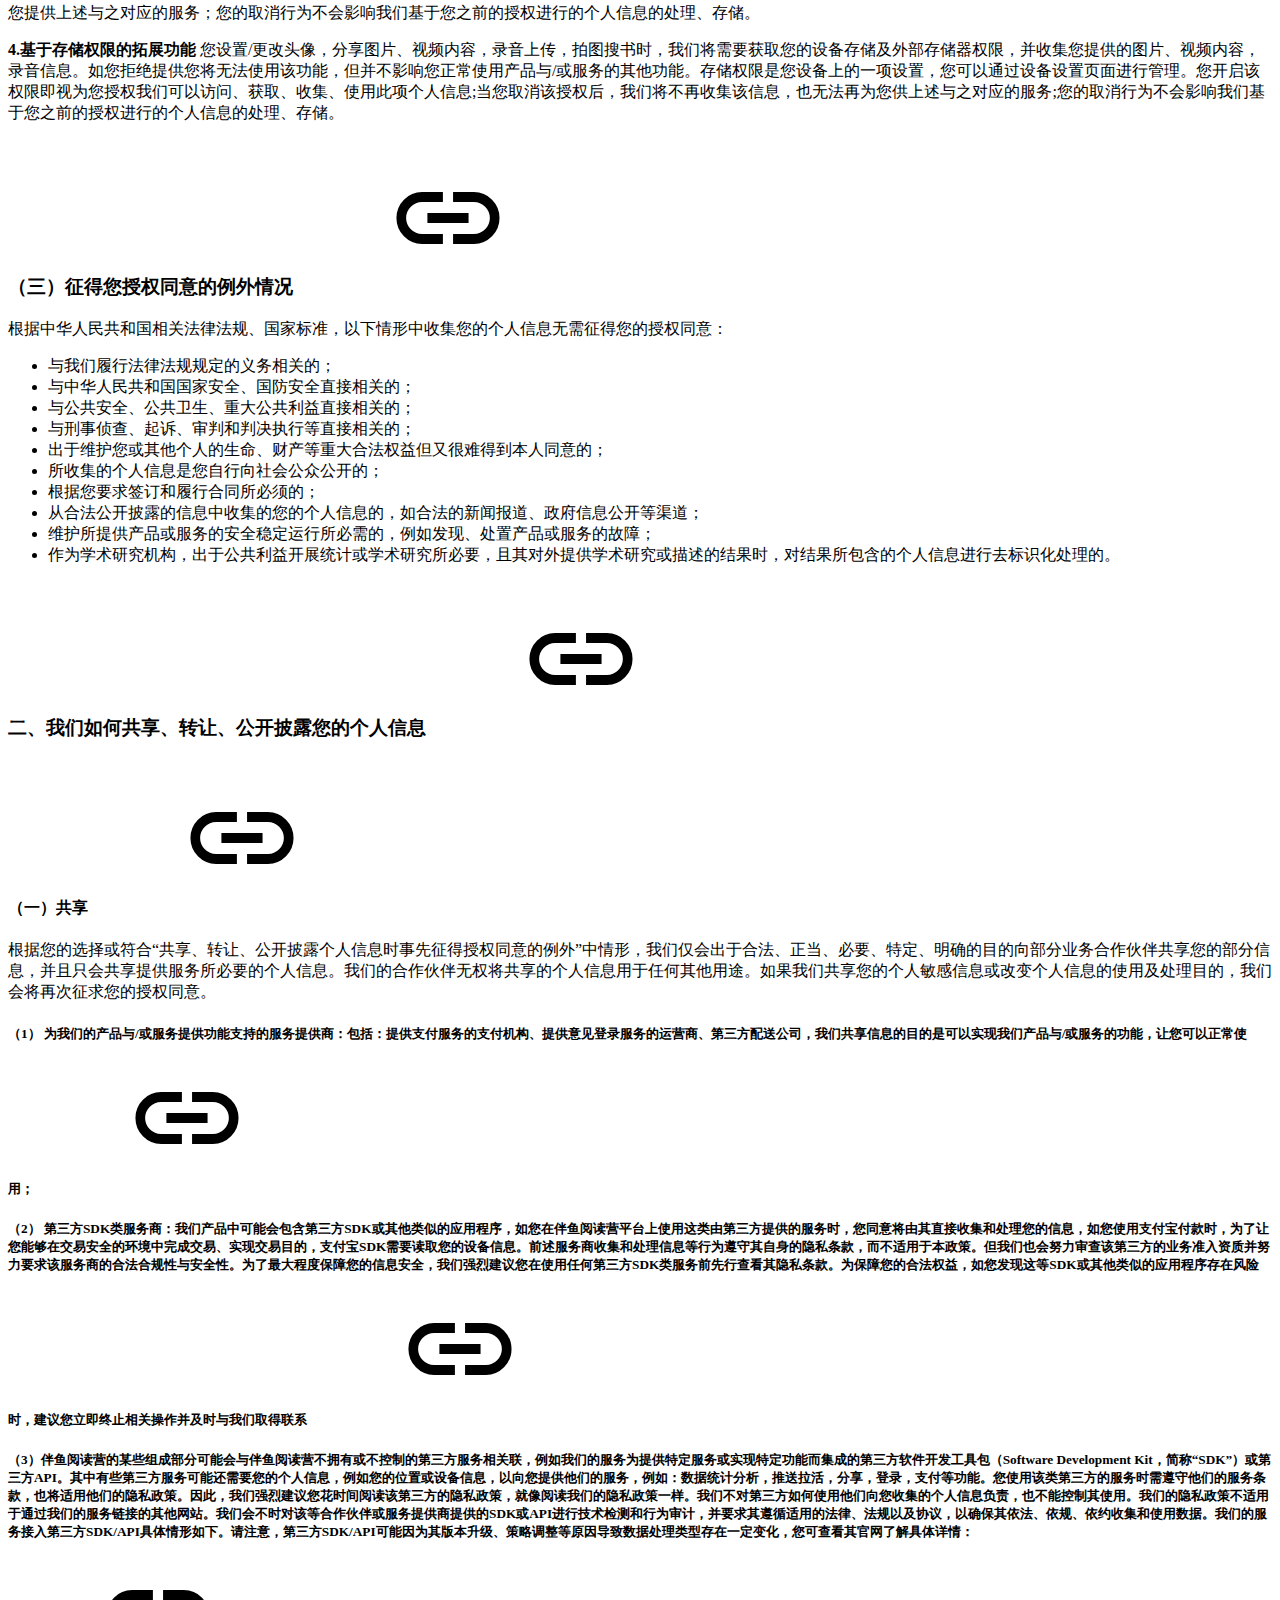
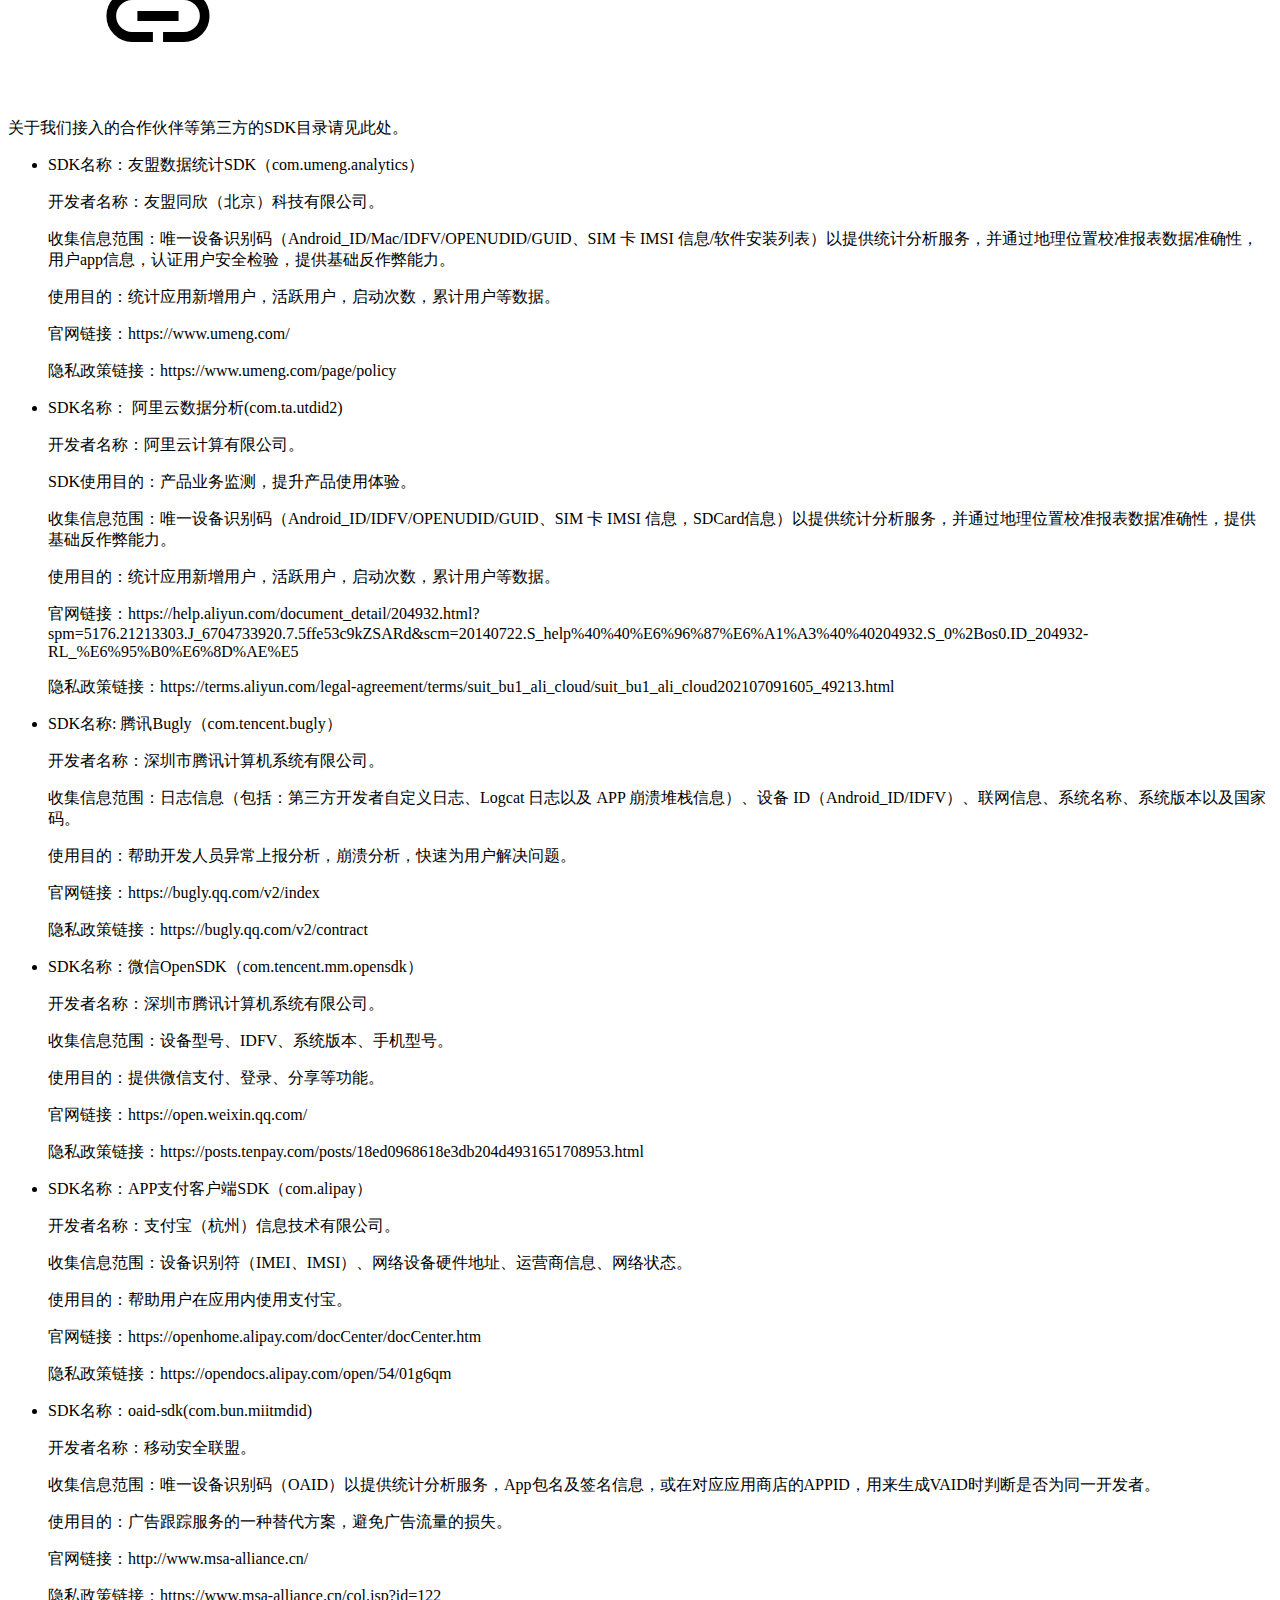
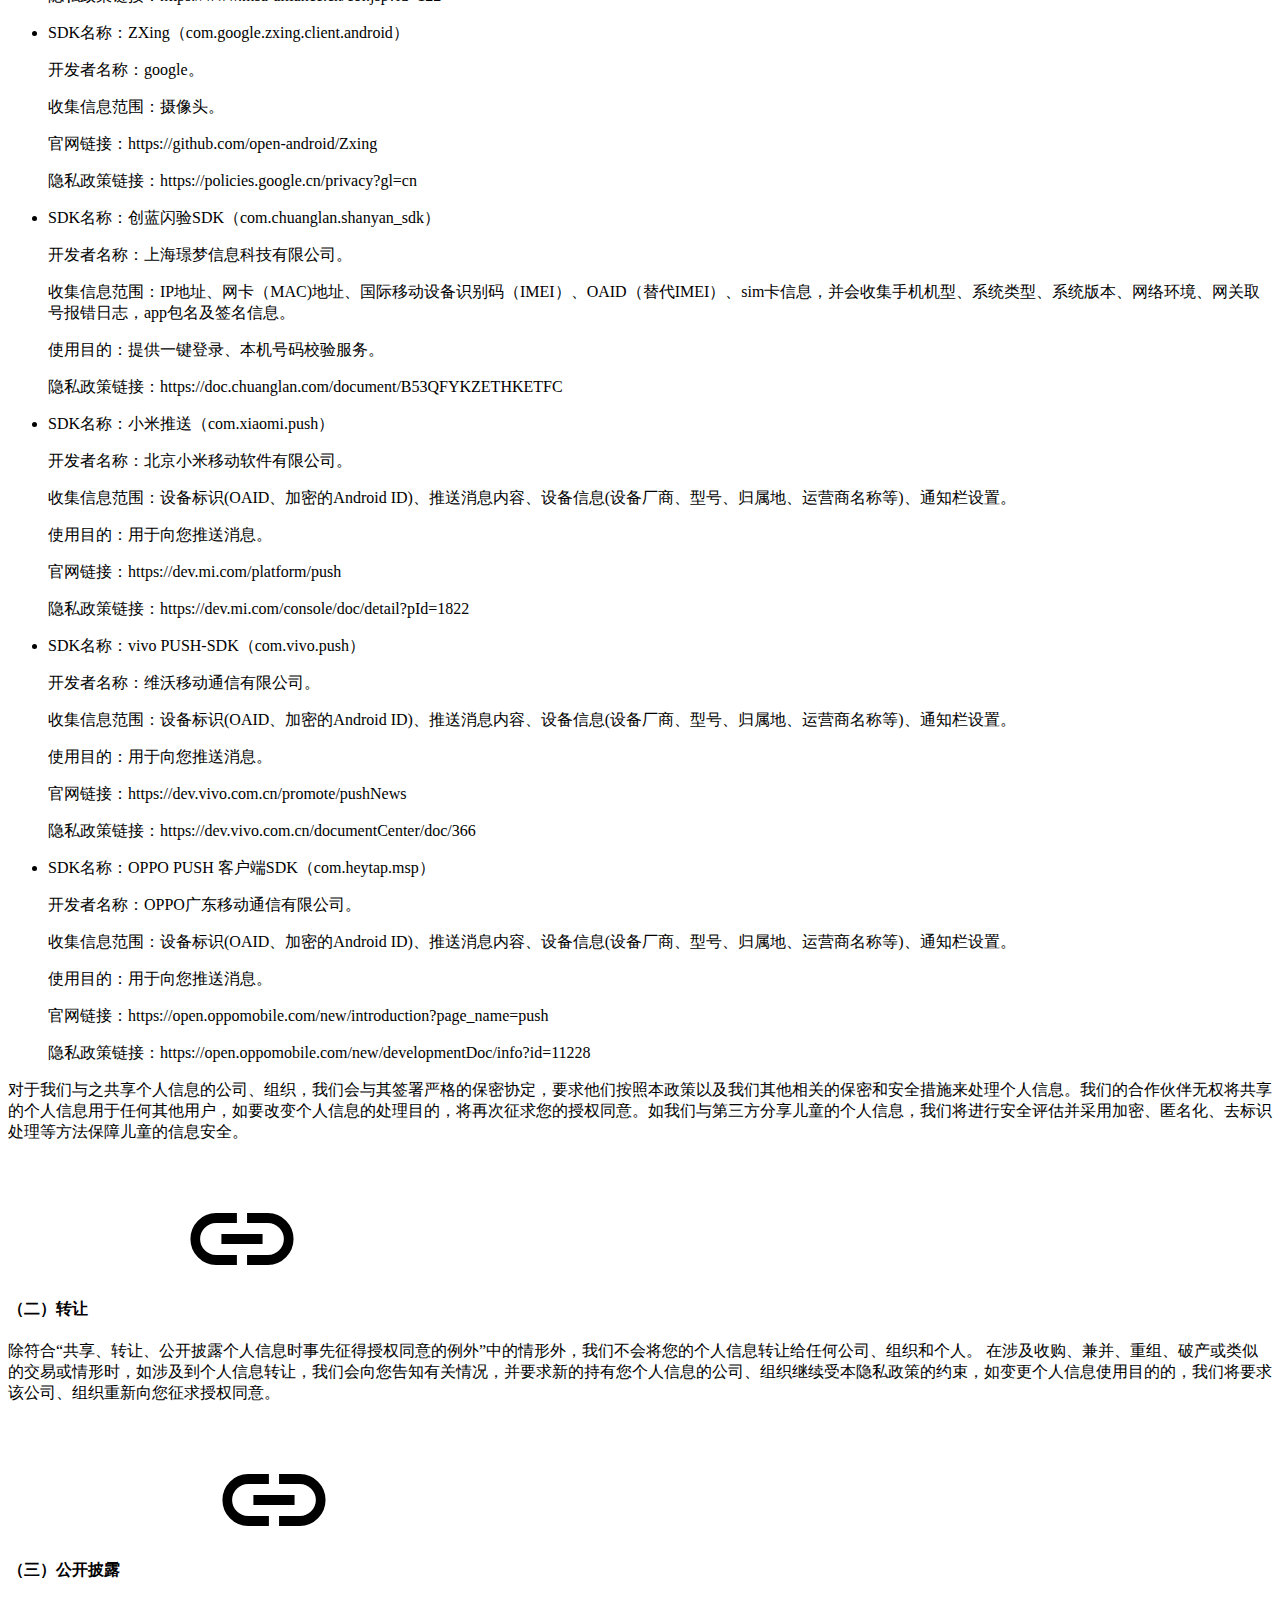
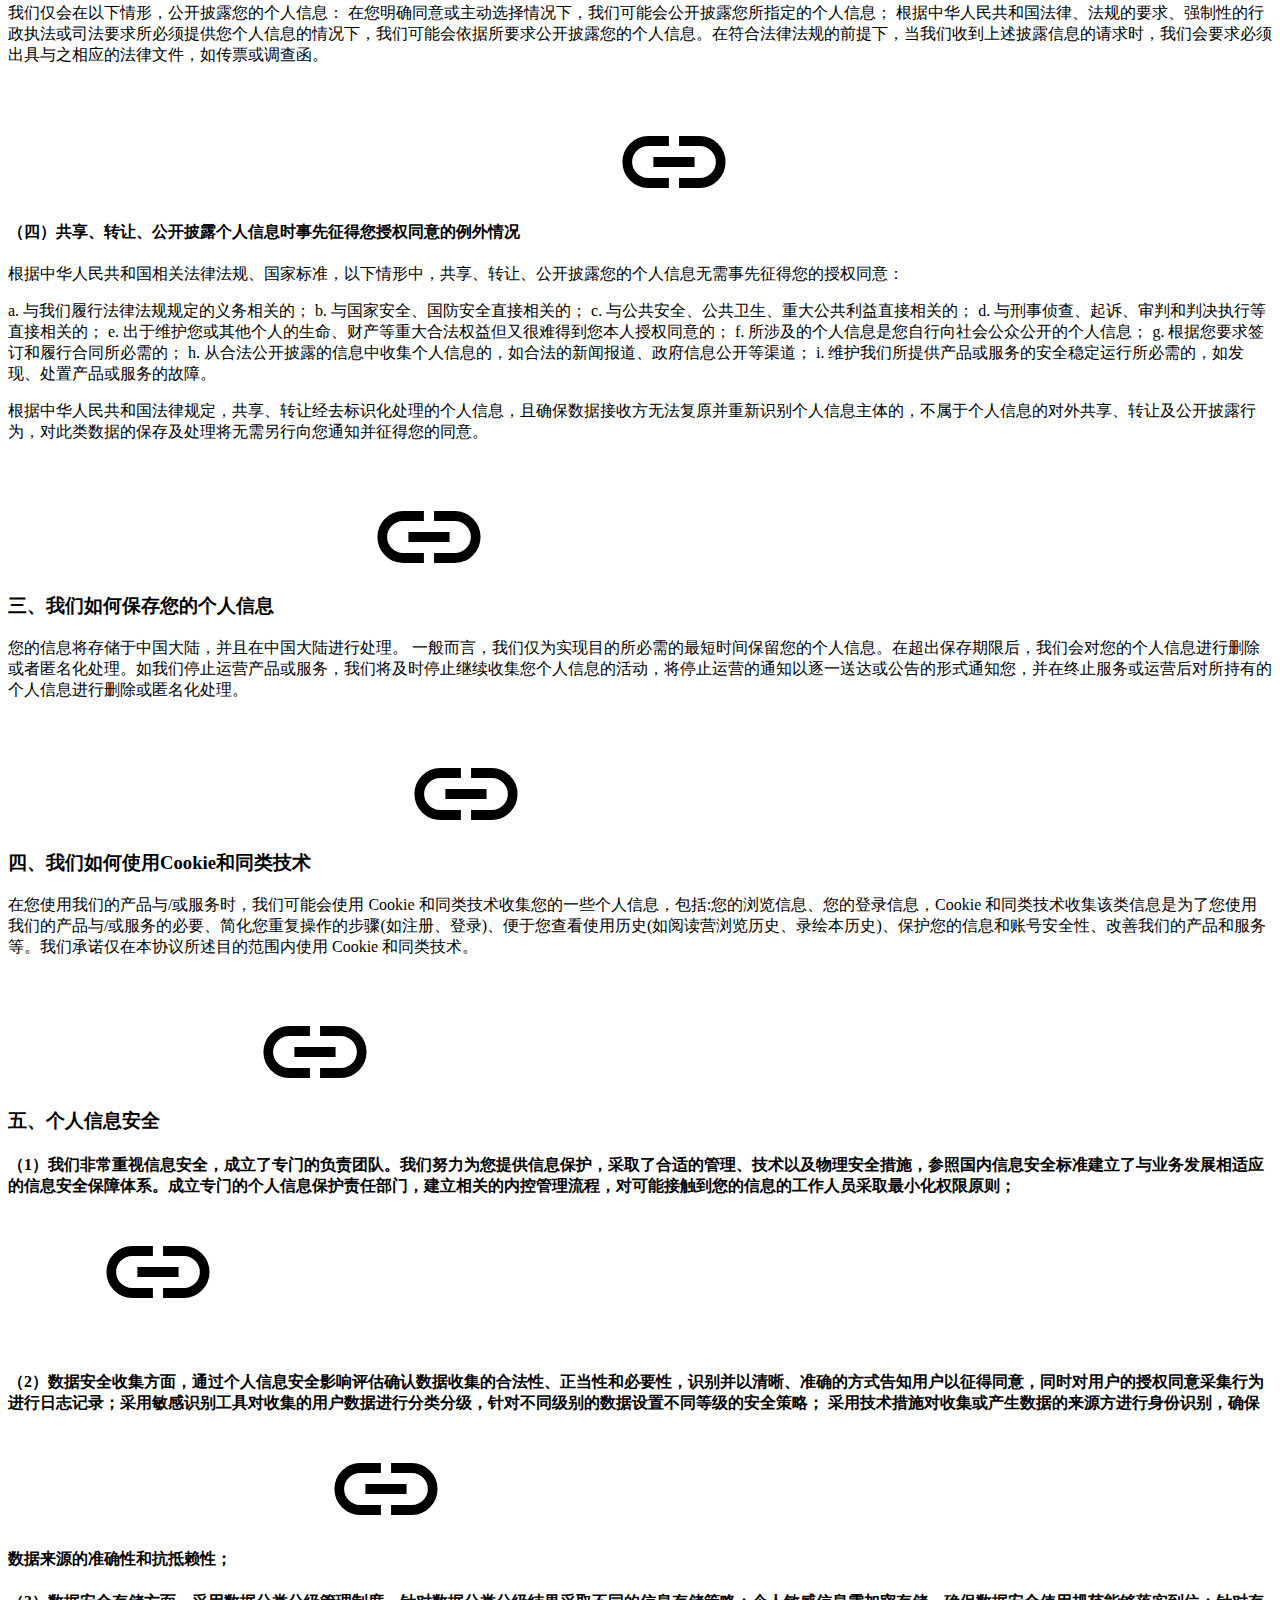
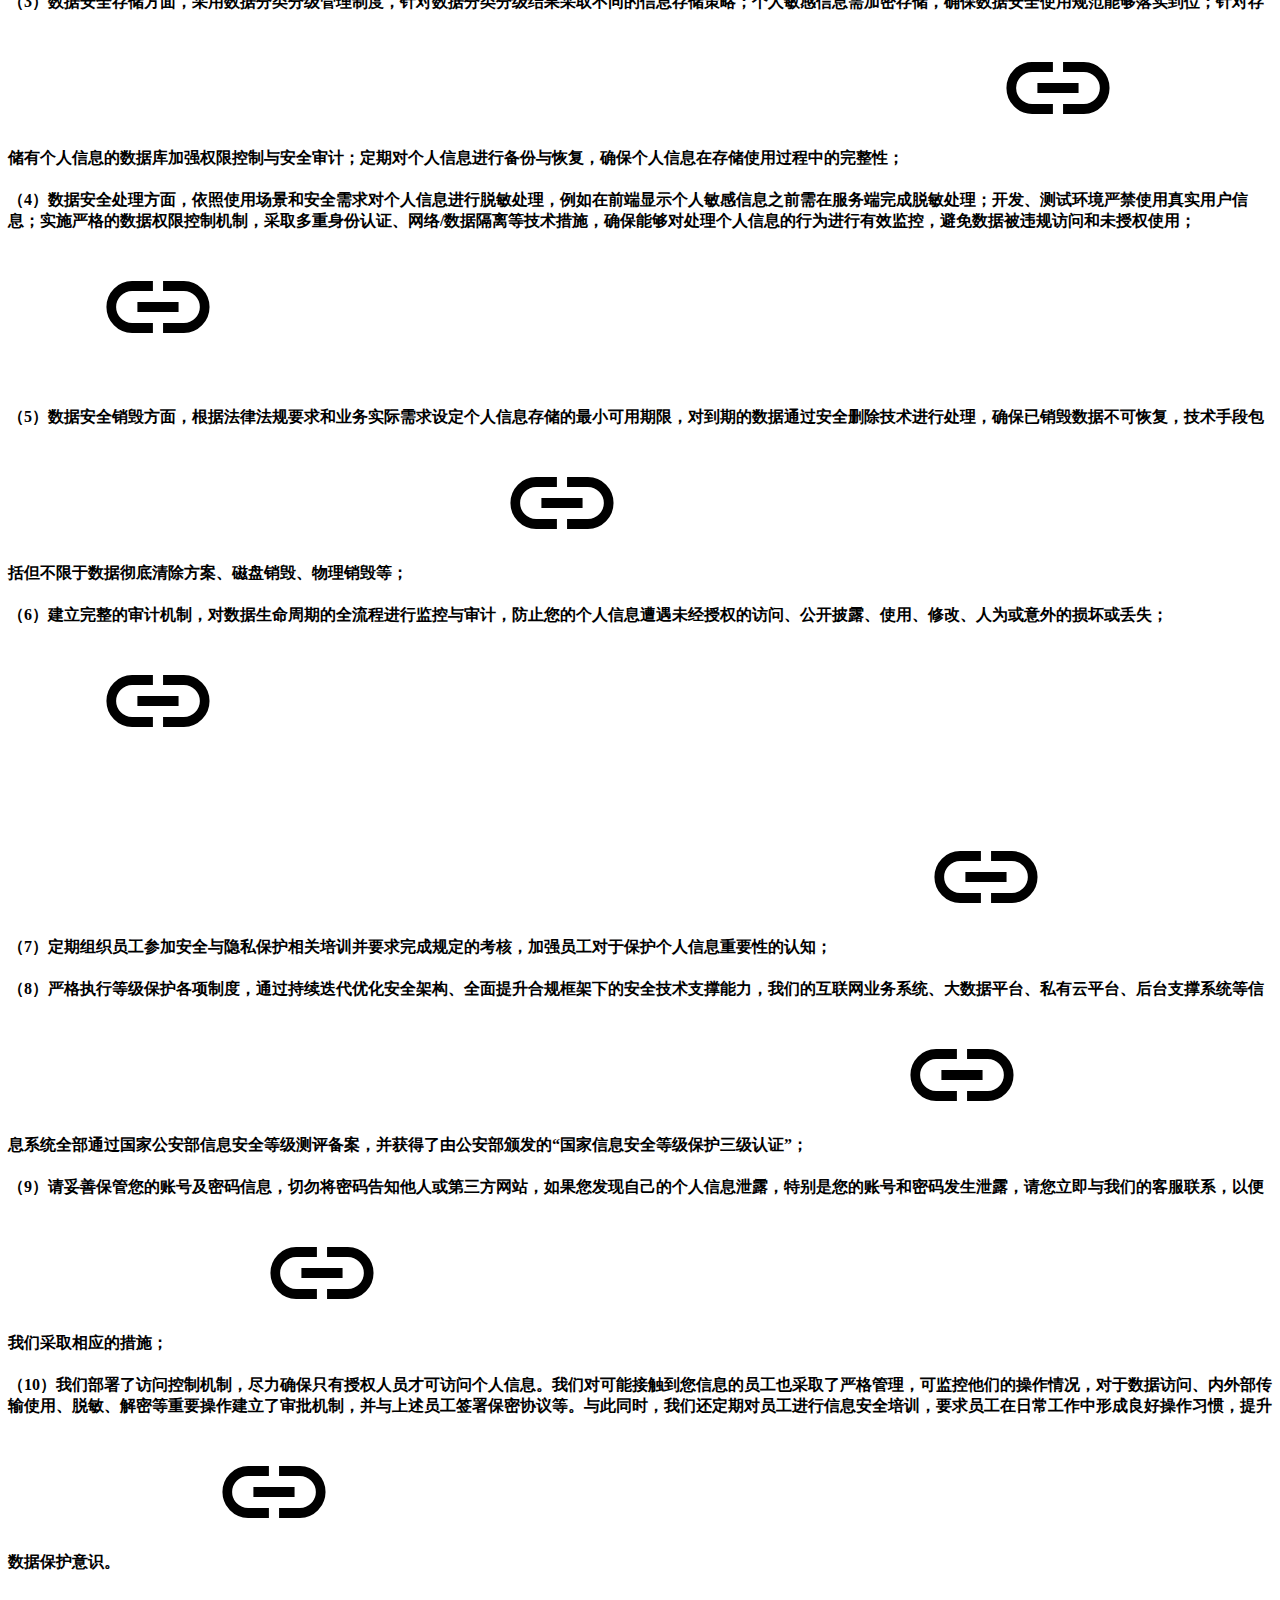
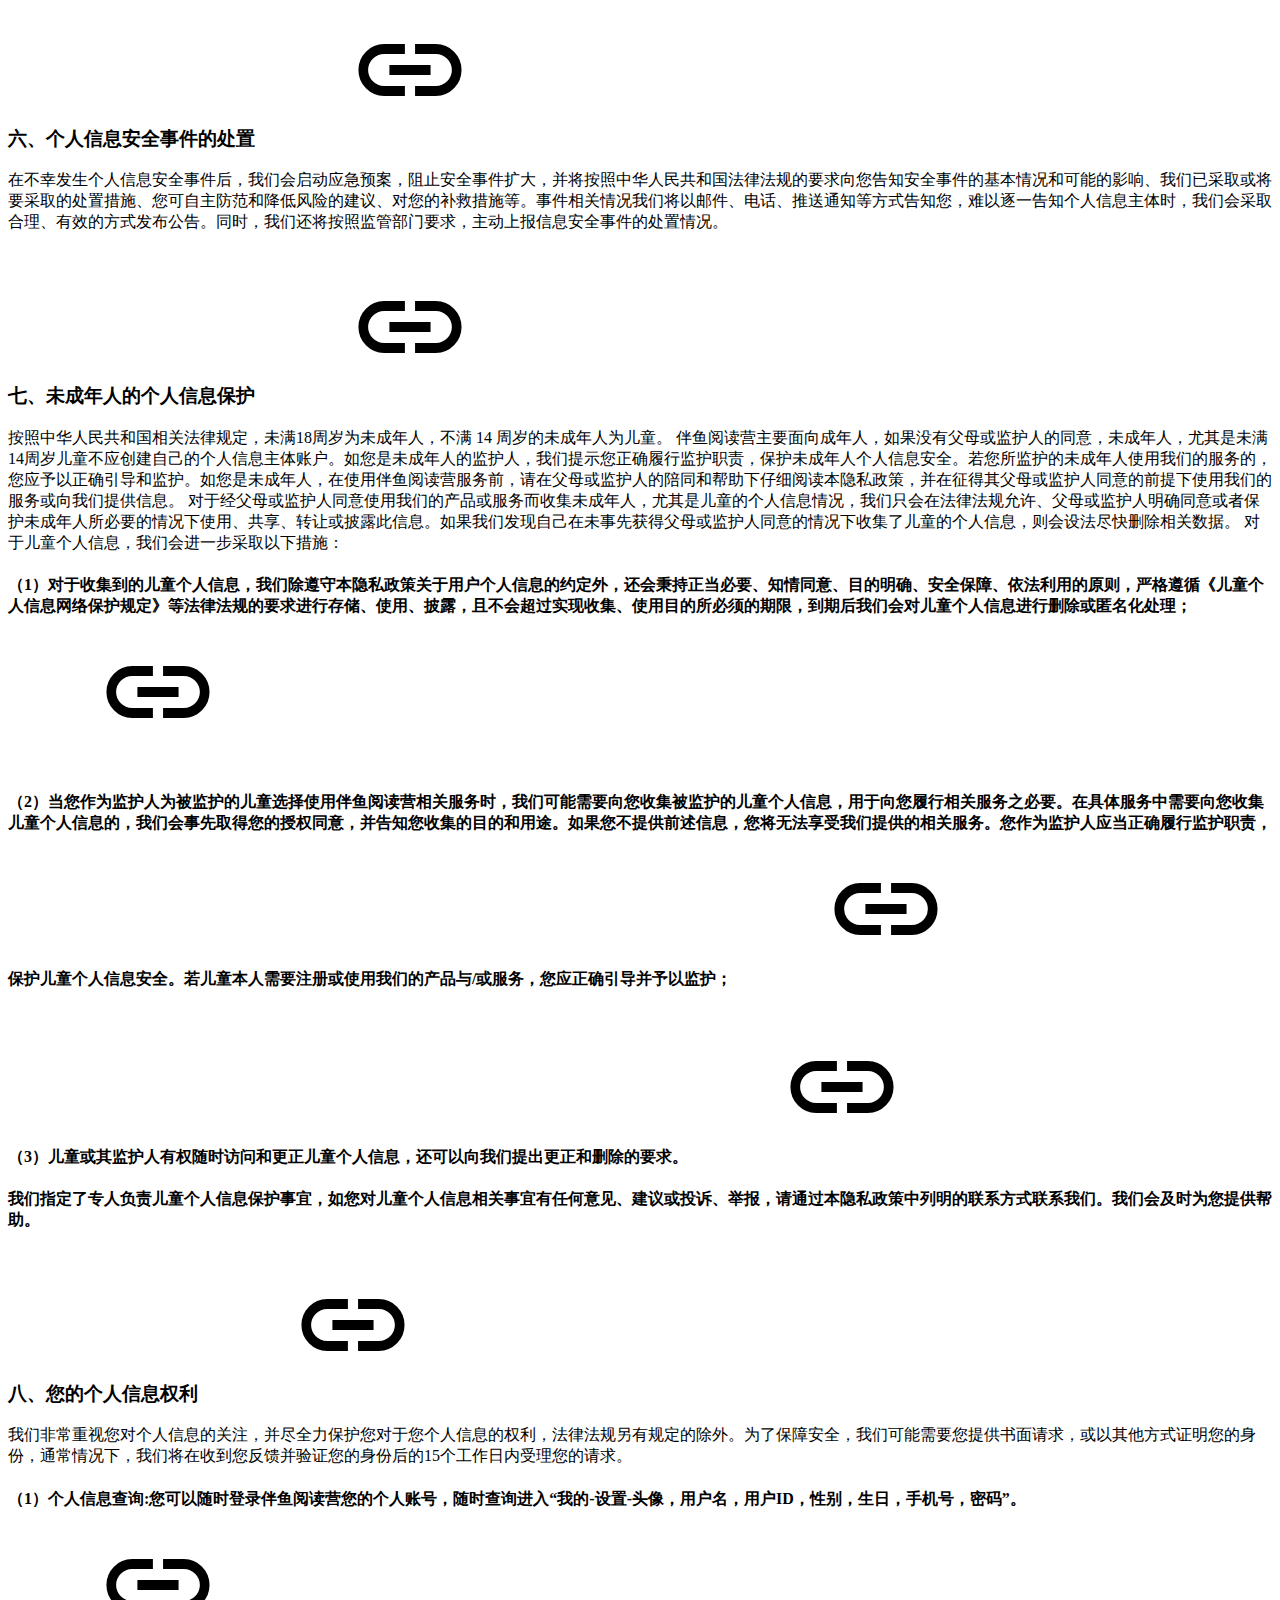
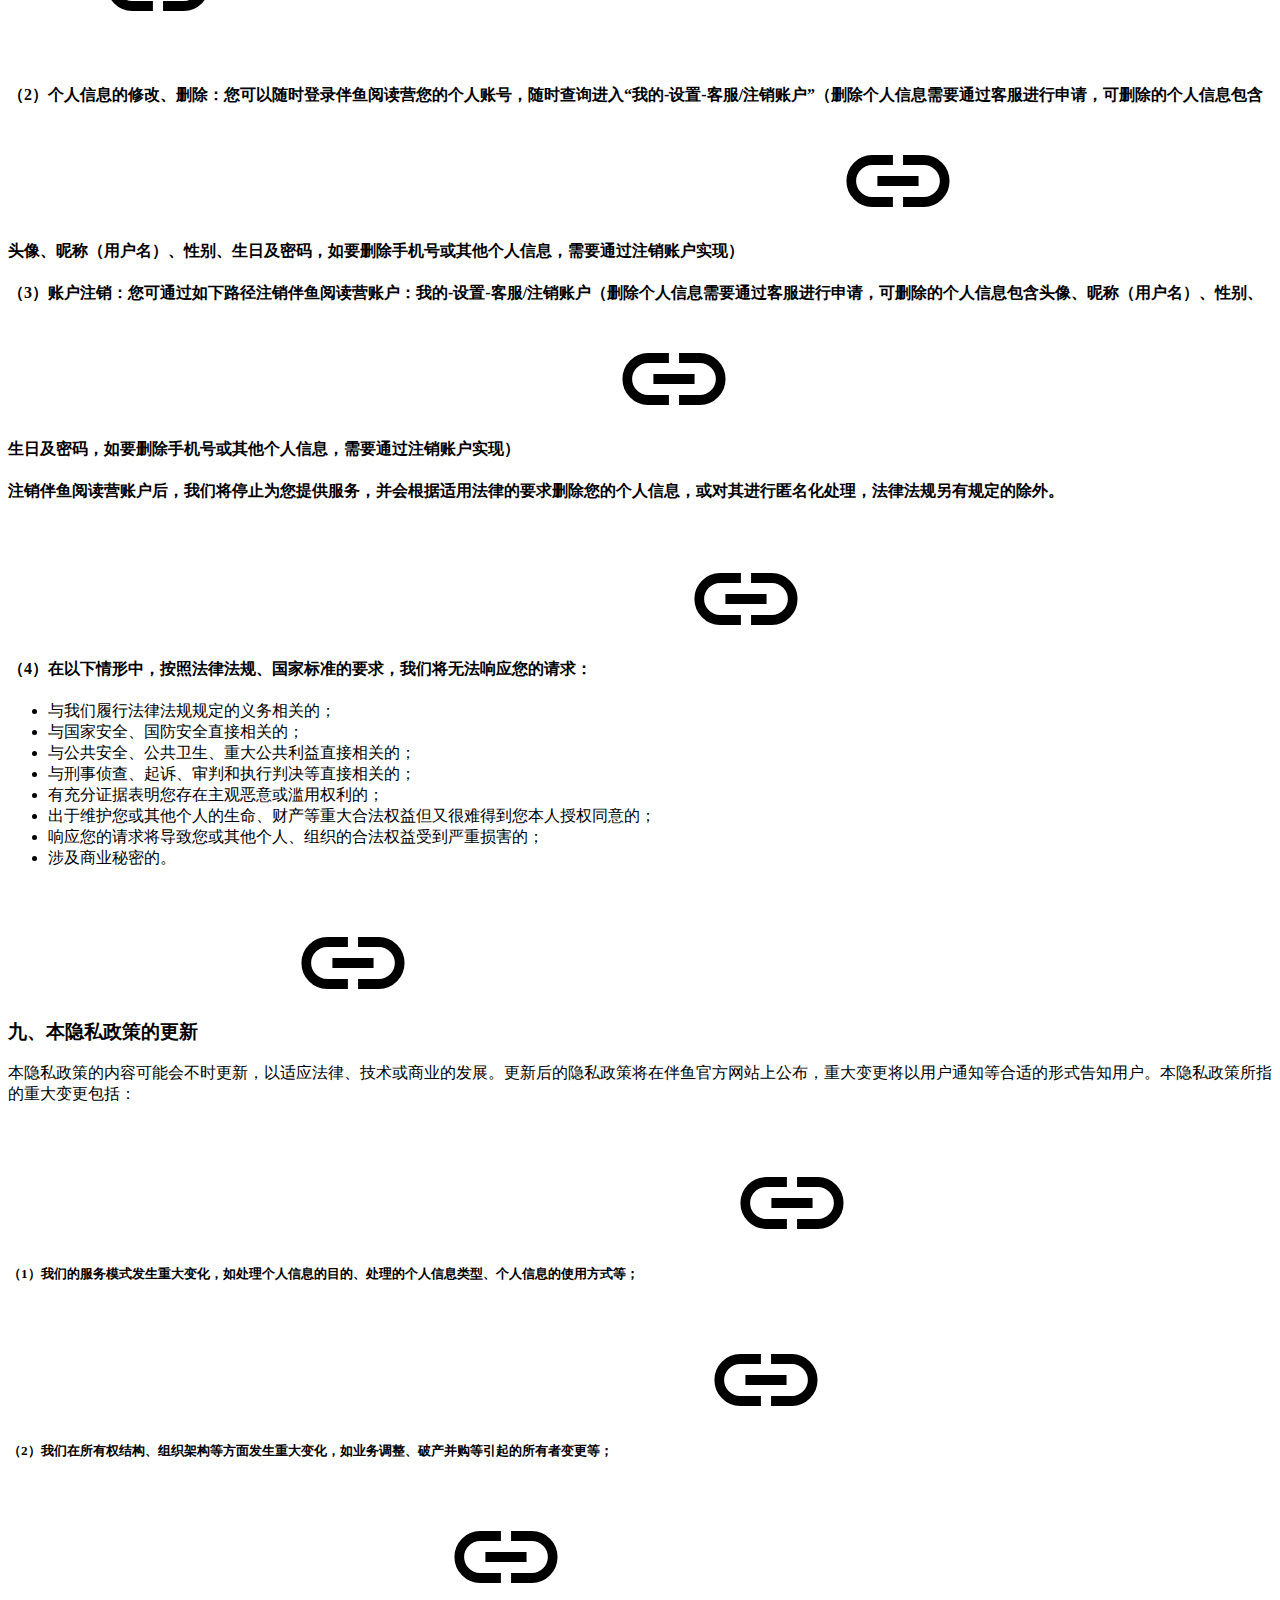
==== commit 5e66942a: "deploy: 60ef270e6051a138a00f1c0f49279797f4628a45" ====
--- a/privacy-policy/index.html
+++ b/privacy-policy/index.html
@@ -28,7 +28,7 @@
 【特别提示】如果您是儿童用户的法定监护人，请您仔细阅读并选择是否同意本隐私政策，同时请您教育引导儿童增强个人信息保护意识和能力，如未经您的同意，不向任何产品和服务提供者提供任何个人信息；如您是儿童用户，请在征得您法定监护人同意的前提下使用我们的产品和服务或向我们提供信息。 本隐私政策将帮助您了解以下内容：
  我们如何收集和使用您的个人信息 我们如何共享、转让、公开披露您的个人信息 我们如何保存您的个人信息 我们如何使用Cookie和同类技术 个人信息安全 个人信息安全事件的处置 未成年人的个人信息保护 您的个人信息权利 本隐私政策的更新 如何联系我们  一、我们如何收集和使用您的个人信息     （一）收集和使用您个人信息的基本功能     我们的产品与/或服务包括一些基本功能，这些功能包含了实现阅读营阅读所必须的功能。我们将会收集和使用下列与您有关的信息才能实现这些功能。如果您不提供相关信息，我们将无法为您提供产品与/或服务。
  设备信息     设备信息 使用目的 使用场景     IMEI 用于识别设备，进行信息推送和安全保障等功能 使用App过程中   IDFA 用于识别设备，进行信息推送和安全保障等功能 使用App过程中   OPENUDID 用于识别设备，进行信息推送和安全保障等功能 使用App过程中   GUID/IMSI 用于识别设备，进行信息推送和安全保障等功能 使用App过程中   Android ID 用于识别设备，进行信息推送和安全保障等功能 使用App过程中   OAID 用于识别设备，进行信息推送和安全保障等功能 使用App过程中   ICCID 用于识别设备，进行信息推送和安全保障等功能 使用App过程中   设备型号和名称 用于兼容性判断和安全保障等功能 使用App过程中   CPU型号 用于兼容性判断和安全保障等功能 使用App过程中   设备GSM网络类型 用于兼容性判断和安全保障等功能 使用App过程中   设备制造商 用于兼容性判断和安全保障等功能 使用App过程中   IP地址 用于兼容性判断和安全保障等功能 使用App过程中   操作系统版本 用于兼容性判断和安全保障等功能 使用App过程中   电信运营商 用于用户登录 使用一键登录功能    使用目的： 在您访问或使用我们服务（包括基本服务）的过程中，我们会收集您的设备信息，以便为您提供视频展示和播放（基本服务）、内容展示、账号登录、个性化推荐、安全保障（基本服务）功能。 信息说明： 在不同的功能中，我们收集的设备信息包括如下全部或部分信息：设备名称、设备品牌、设备型号、硬件序列号、设备唯一标识信息（IMEI/MEID/Android ID/Open UDID/IMSI/IDFA/IDFV/OAID/ICCID地址及其他综合设备参数及系统信息形成的设备标识符）、应用程序列表、操作系统类型、操作系统版本、应用程序版本、语言设置、分辨率、网络信息（服务提供商网络ID（PLMN）、网络接入方式、网络质量数据、移动网络信息、IP地址、WiFi列表信息）。未经您的授权，我们不会提前获取以上信息。目前多数手机终端厂商支持对设备唯一标识的更改，以保障您对个人信息的自主控制，具体撤回或更改的方式可参见您所使用的终端设备说明。">
-<script type=application/ld+json>{"@context":"http://schema.org","@type":"TechArticle","articleSection":"Privacy Policy","name":"隐私政策","url":"https://ibanyu.github.io/readingcamp-docs/privacy-policy/","headline":"隐私政策","description":"《伴鱼阅读营隐私政策》     版本更新日期：2024年2月13日     版本生效日期：2024年2月13日     本政策仅适用于武汉亲选科技有限公司的伴鱼阅读营App 以下简称“伴鱼阅读营”或“我们”）产品及服务。请您在点击同意本政策前，审慎阅读、充分理解各条款内容，特别是加粗的内容。 我们深知个人隐私的重要性，并会尽全力保护您的个人信息安全可靠。我们致力于维持您对我们的信任，恪守以下原则，保护您的个人信息：权责一致原则、目的明确原则、选择同意原则、最小必要原则、确保安全原则、主体参与原则、公开透明原则。我们也将按照业界成熟的安全标准，采取相应的安全保护措施来保护您的个人信息。我们在您使用伴鱼阅读营的过程中所收集到的个人信息将只用于本政策中所规定的用途。请在使用我们的产品或服务前，仔细阅读并了解本《隐私政策》。\n【特别提示】如果您是儿童用户的法定监护人，请您仔细阅读并选择是否同意本隐私政策，同时请您教育引导儿童增强个人信息保护意识和能力，如未经您的同意，不向任何产品和服务提供者提供任何个人信息；如您是儿童用户，请在征得您法定监护人同意的前提下使用我们的产品和服务或向我们提供信息。 本隐私政策将帮助您了解以下内容：\n 我们如何收集和使用您的个人信息 我们如何共享、转让、公开披露您的个人信息 我们如何保存您的个人信息 我们如何使用Cookie和同类技术 个人信息安全 个人信息安全事件的处置 未成年人的个人信息保护 您的个人信息权利 本隐私政策的更新 如何联系我们  一、我们如何收集和使用您的个人信息     （一）收集和使用您个人信息的基本功能     我们的产品与\/或服务包括一些基本功能，这些功能包含了实现阅读营阅读所必须的功能。我们将会收集和使用下列与您有关的信息才能实现这些功能。如果您不提供相关信息，我们将无法为您提供产品与\/或服务。\n 设备信息     设备信息 使用目的 使用场景     IMEI 用于识别设备，进行信息推送和安全保障等功能 使用App过程中   IDFA 用于识别设备，进行信息推送和安全保障等功能 使用App过程中   OPENUDID 用于识别设备，进行信息推送和安全保障等功能 使用App过程中   GUID\/IMSI 用于识别设备，进行信息推送和安全保障等功能 使用App过程中   Android ID 用于识别设备，进行信息推送和安全保障等功能 使用App过程中   OAID 用于识别设备，进行信息推送和安全保障等功能 使用App过程中   ICCID 用于识别设备，进行信息推送和安全保障等功能 使用App过程中   设备型号和名称 用于兼容性判断和安全保障等功能 使用App过程中   CPU型号 用于兼容性判断和安全保障等功能 使用App过程中   设备GSM网络类型 用于兼容性判断和安全保障等功能 使用App过程中   设备制造商 用于兼容性判断和安全保障等功能 使用App过程中   IP地址 用于兼容性判断和安全保障等功能 使用App过程中   操作系统版本 用于兼容性判断和安全保障等功能 使用App过程中   电信运营商 用于用户登录 使用一键登录功能    使用目的： 在您访问或使用我们服务（包括基本服务）的过程中，我们会收集您的设备信息，以便为您提供视频展示和播放（基本服务）、内容展示、账号登录、个性化推荐、安全保障（基本服务）功能。 信息说明： 在不同的功能中，我们收集的设备信息包括如下全部或部分信息：设备名称、设备品牌、设备型号、硬件序列号、设备唯一标识信息（IMEI\/MEID\/Android ID\/Open UDID\/IMSI\/IDFA\/IDFV\/OAID\/ICCID地址及其他综合设备参数及系统信息形成的设备标识符）、应用程序列表、操作系统类型、操作系统版本、应用程序版本、语言设置、分辨率、网络信息（服务提供商网络ID（PLMN）、网络接入方式、网络质量数据、移动网络信息、IP地址、WiFi列表信息）。未经您的授权，我们不会提前获取以上信息。目前多数手机终端厂商支持对设备唯一标识的更改，以保障您对个人信息的自主控制，具体撤回或更改的方式可参见您所使用的终端设备说明。","wordCount":"379","inLanguage":"zh","isFamilyFriendly":"true","mainEntityOfPage":{"@type":"WebPage","@id":"https://ibanyu.github.io/readingcamp-docs/privacy-policy/"},"copyrightHolder":"「伴鱼阅读营」（Tina阅读营）","copyrightYear":"0001","dateCreated":"0001-01-01T00:00:00.00Z","datePublished":"0001-01-01T00:00:00.00Z","dateModified":"0001-01-01T00:00:00.00Z","publisher":{"@type":"Organization","name":"「伴鱼阅读营」（Tina阅读营）","url":"https://ibanyu.github.io/readingcamp-docs","logo":{"@type":"ImageObject","url":"https://ibanyu.github.io/readingcamp-docs/brand.svg","width":"32","height":"32"}}}</script>
+<script type=application/ld+json>{"@context":"http://schema.org","@type":"TechArticle","articleSection":"Privacy Policy","name":"隐私政策","url":"https://ibanyu.github.io/readingcamp-docs/privacy-policy/","headline":"隐私政策","description":"《伴鱼阅读营隐私政策》     版本更新日期：2024年2月13日     版本生效日期：2024年2月13日     本政策仅适用于武汉亲选科技有限公司的伴鱼阅读营App 以下简称“伴鱼阅读营”或“我们”）产品及服务。请您在点击同意本政策前，审慎阅读、充分理解各条款内容，特别是加粗的内容。 我们深知个人隐私的重要性，并会尽全力保护您的个人信息安全可靠。我们致力于维持您对我们的信任，恪守以下原则，保护您的个人信息：权责一致原则、目的明确原则、选择同意原则、最小必要原则、确保安全原则、主体参与原则、公开透明原则。我们也将按照业界成熟的安全标准，采取相应的安全保护措施来保护您的个人信息。我们在您使用伴鱼阅读营的过程中所收集到的个人信息将只用于本政策中所规定的用途。请在使用我们的产品或服务前，仔细阅读并了解本《隐私政策》。\n【特别提示】如果您是儿童用户的法定监护人，请您仔细阅读并选择是否同意本隐私政策，同时请您教育引导儿童增强个人信息保护意识和能力，如未经您的同意，不向任何产品和服务提供者提供任何个人信息；如您是儿童用户，请在征得您法定监护人同意的前提下使用我们的产品和服务或向我们提供信息。 本隐私政策将帮助您了解以下内容：\n 我们如何收集和使用您的个人信息 我们如何共享、转让、公开披露您的个人信息 我们如何保存您的个人信息 我们如何使用Cookie和同类技术 个人信息安全 个人信息安全事件的处置 未成年人的个人信息保护 您的个人信息权利 本隐私政策的更新 如何联系我们  一、我们如何收集和使用您的个人信息     （一）收集和使用您个人信息的基本功能     我们的产品与\/或服务包括一些基本功能，这些功能包含了实现阅读营阅读所必须的功能。我们将会收集和使用下列与您有关的信息才能实现这些功能。如果您不提供相关信息，我们将无法为您提供产品与\/或服务。\n 设备信息     设备信息 使用目的 使用场景     IMEI 用于识别设备，进行信息推送和安全保障等功能 使用App过程中   IDFA 用于识别设备，进行信息推送和安全保障等功能 使用App过程中   OPENUDID 用于识别设备，进行信息推送和安全保障等功能 使用App过程中   GUID\/IMSI 用于识别设备，进行信息推送和安全保障等功能 使用App过程中   Android ID 用于识别设备，进行信息推送和安全保障等功能 使用App过程中   OAID 用于识别设备，进行信息推送和安全保障等功能 使用App过程中   ICCID 用于识别设备，进行信息推送和安全保障等功能 使用App过程中   设备型号和名称 用于兼容性判断和安全保障等功能 使用App过程中   CPU型号 用于兼容性判断和安全保障等功能 使用App过程中   设备GSM网络类型 用于兼容性判断和安全保障等功能 使用App过程中   设备制造商 用于兼容性判断和安全保障等功能 使用App过程中   IP地址 用于兼容性判断和安全保障等功能 使用App过程中   操作系统版本 用于兼容性判断和安全保障等功能 使用App过程中   电信运营商 用于用户登录 使用一键登录功能    使用目的： 在您访问或使用我们服务（包括基本服务）的过程中，我们会收集您的设备信息，以便为您提供视频展示和播放（基本服务）、内容展示、账号登录、个性化推荐、安全保障（基本服务）功能。 信息说明： 在不同的功能中，我们收集的设备信息包括如下全部或部分信息：设备名称、设备品牌、设备型号、硬件序列号、设备唯一标识信息（IMEI\/MEID\/Android ID\/Open UDID\/IMSI\/IDFA\/IDFV\/OAID\/ICCID地址及其他综合设备参数及系统信息形成的设备标识符）、应用程序列表、操作系统类型、操作系统版本、应用程序版本、语言设置、分辨率、网络信息（服务提供商网络ID（PLMN）、网络接入方式、网络质量数据、移动网络信息、IP地址、WiFi列表信息）。未经您的授权，我们不会提前获取以上信息。目前多数手机终端厂商支持对设备唯一标识的更改，以保障您对个人信息的自主控制，具体撤回或更改的方式可参见您所使用的终端设备说明。","wordCount":"376","inLanguage":"zh","isFamilyFriendly":"true","mainEntityOfPage":{"@type":"WebPage","@id":"https://ibanyu.github.io/readingcamp-docs/privacy-policy/"},"copyrightHolder":"「伴鱼阅读营」（Tina阅读营）","copyrightYear":"0001","dateCreated":"0001-01-01T00:00:00.00Z","datePublished":"0001-01-01T00:00:00.00Z","dateModified":"0001-01-01T00:00:00.00Z","publisher":{"@type":"Organization","name":"「伴鱼阅读营」（Tina阅读营）","url":"https://ibanyu.github.io/readingcamp-docs","logo":{"@type":"ImageObject","url":"https://ibanyu.github.io/readingcamp-docs/brand.svg","width":"32","height":"32"}}}</script>
 <script src=/readingcamp-docs/js/main-8b6f2ee8.bundle.min.js></script>
 <link rel=preload as=font href=/readingcamp-docs/fonts/Metropolis.woff2 type=font/woff2 crossorigin=anonymous>
 <link rel=preload as=font href=/readingcamp-docs/fonts/LiberationSans.woff2 type=font/woff2 crossorigin=anonymous>
@@ -354,12 +354,12 @@
 </thead>
 <tbody>
 <tr>
-<td>相机 (CAMERA)</td>
+<td>相机(android.permission.CAMERA)</td>
 <td>使用拍摄照片、上传相册图片</td>
 <td>头像拍照上传、用户反馈选择上传图片附件</td>
 </tr>
 <tr>
-<td>相册（AIBUM）</td>
+<td>相册(AIBUM)</td>
 <td>访问、获取使用您的该个人信息</td>
 <td>上传/更新账号头像、图文/视频制作与发布、意见反馈业务功能</td>
 </tr>
@@ -369,14 +369,14 @@
 <td>用于读取手机存储的照片、将拍摄的照片存储到本地</td>
 </tr>
 <tr>
-<td>麦克风 (MICROPHONE)</td>
+<td>麦克风(android.permission.RECORD_AUDIO)</td>
 <td>用于跟读练习录音时获取语音数据流等</td>
 <td>跟读练习录音时获取语音数据</td>
 </tr>
 <tr>
-<td>日历 (CALENDAR)</td>
+<td>日历(android.permission.WRITE_CALENDAR)</td>
 <td>写入日程信息</td>
-<td>记录用户每日的学习情况，push信息</td>
+<td>记录用户每日的学习情况,push信息</td>
 </tr>
 </tbody>
 </table> </div>
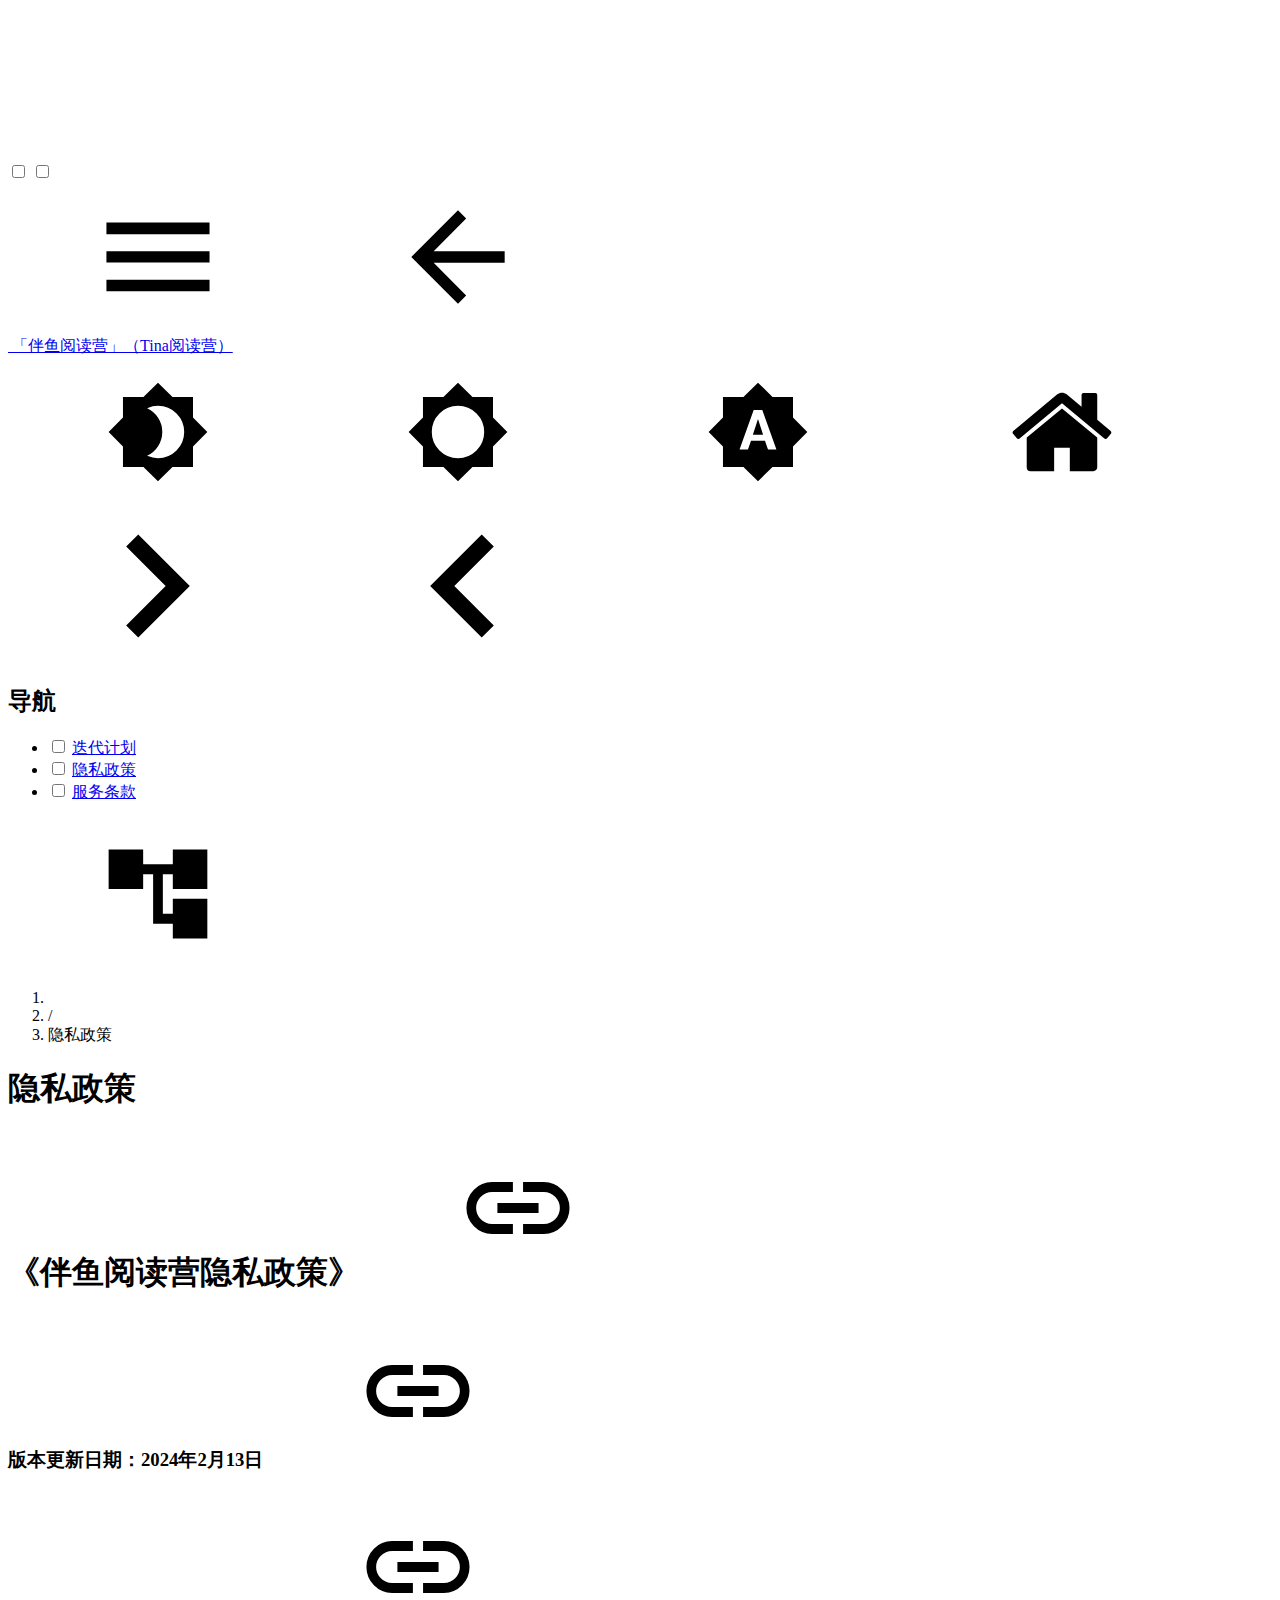
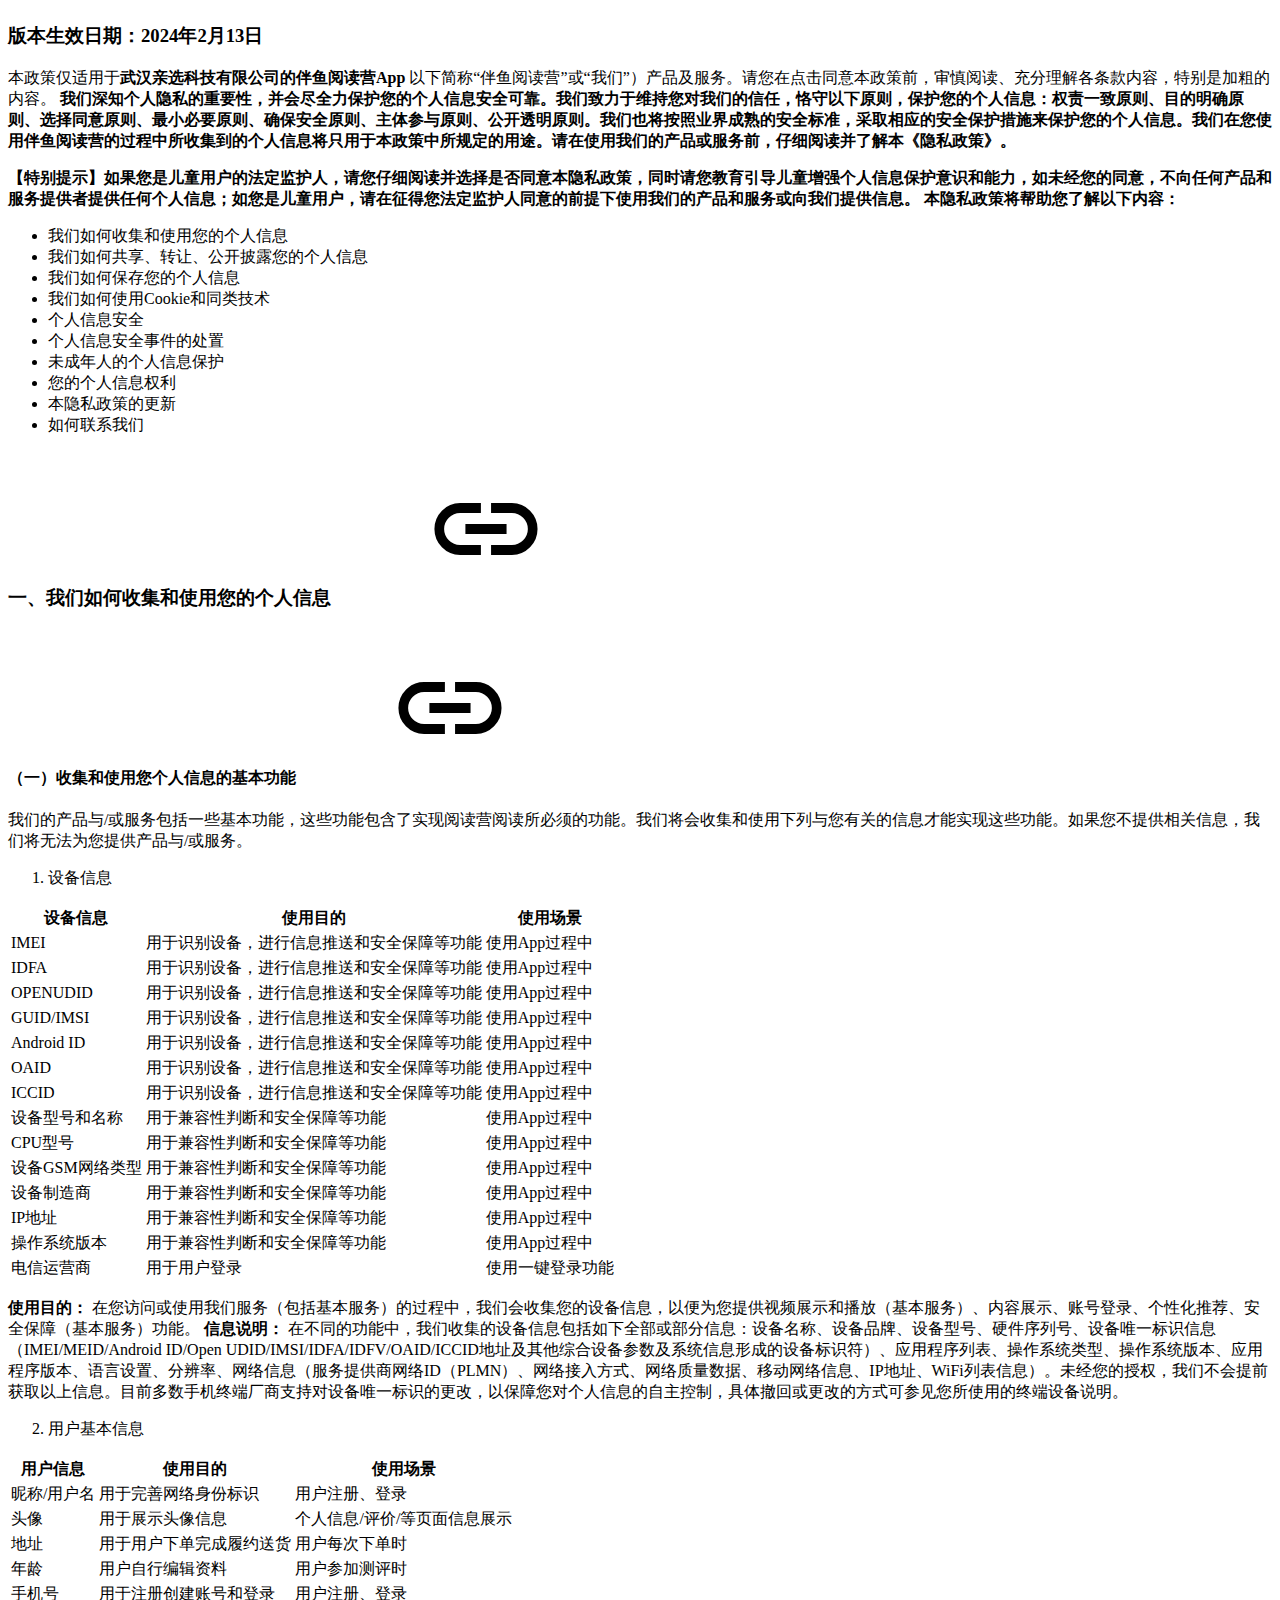
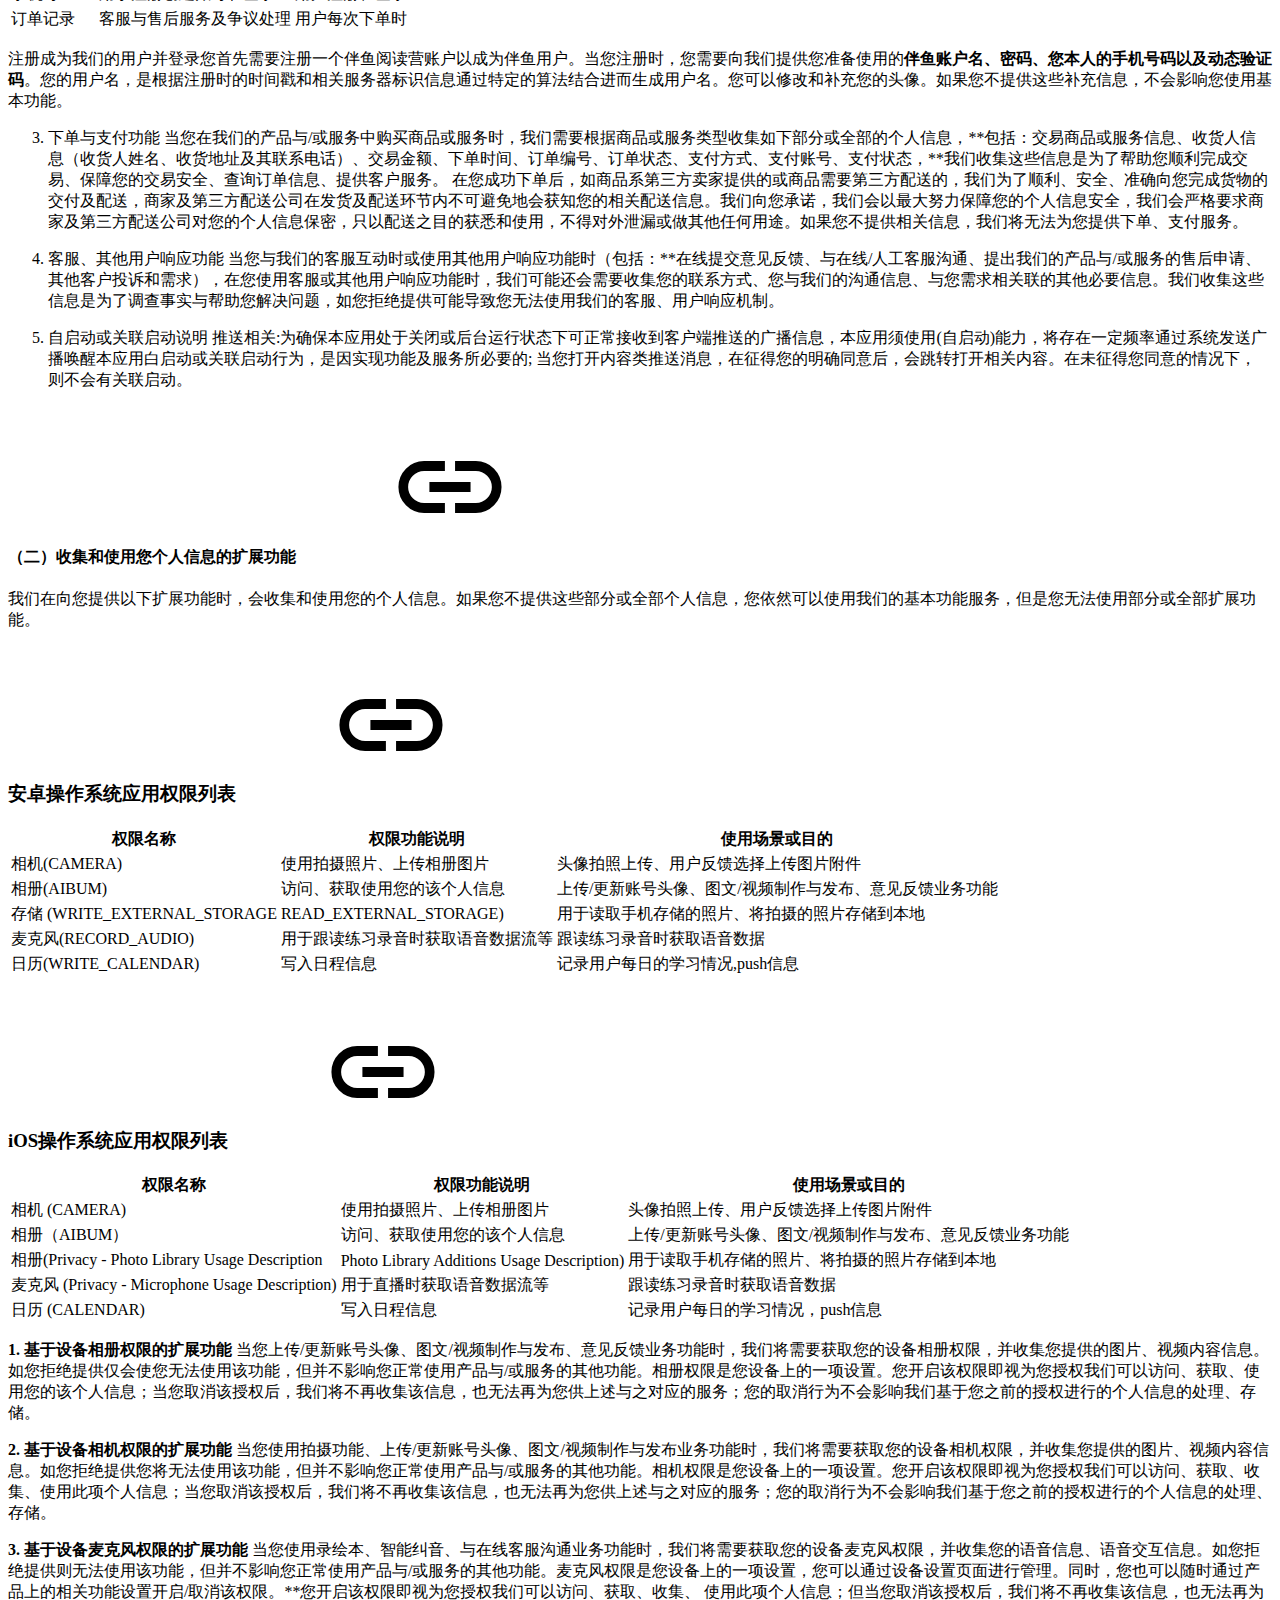
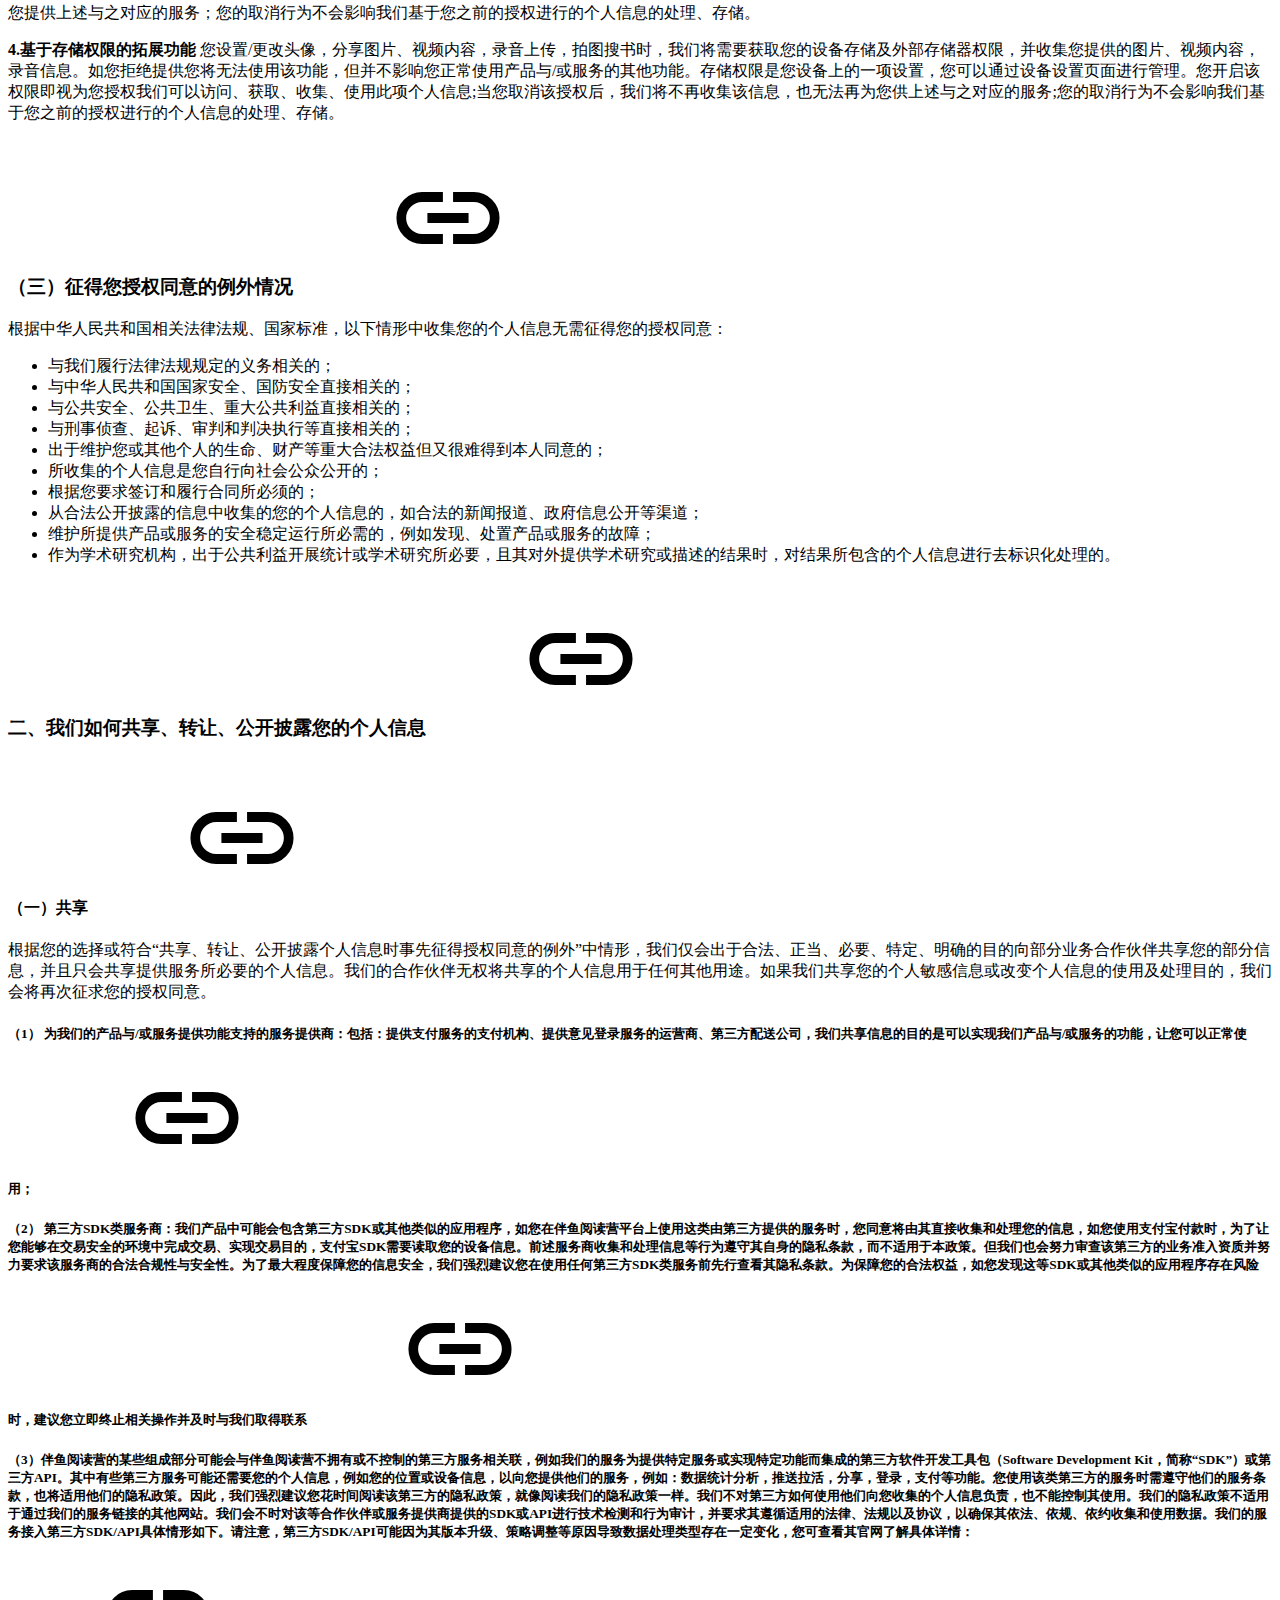
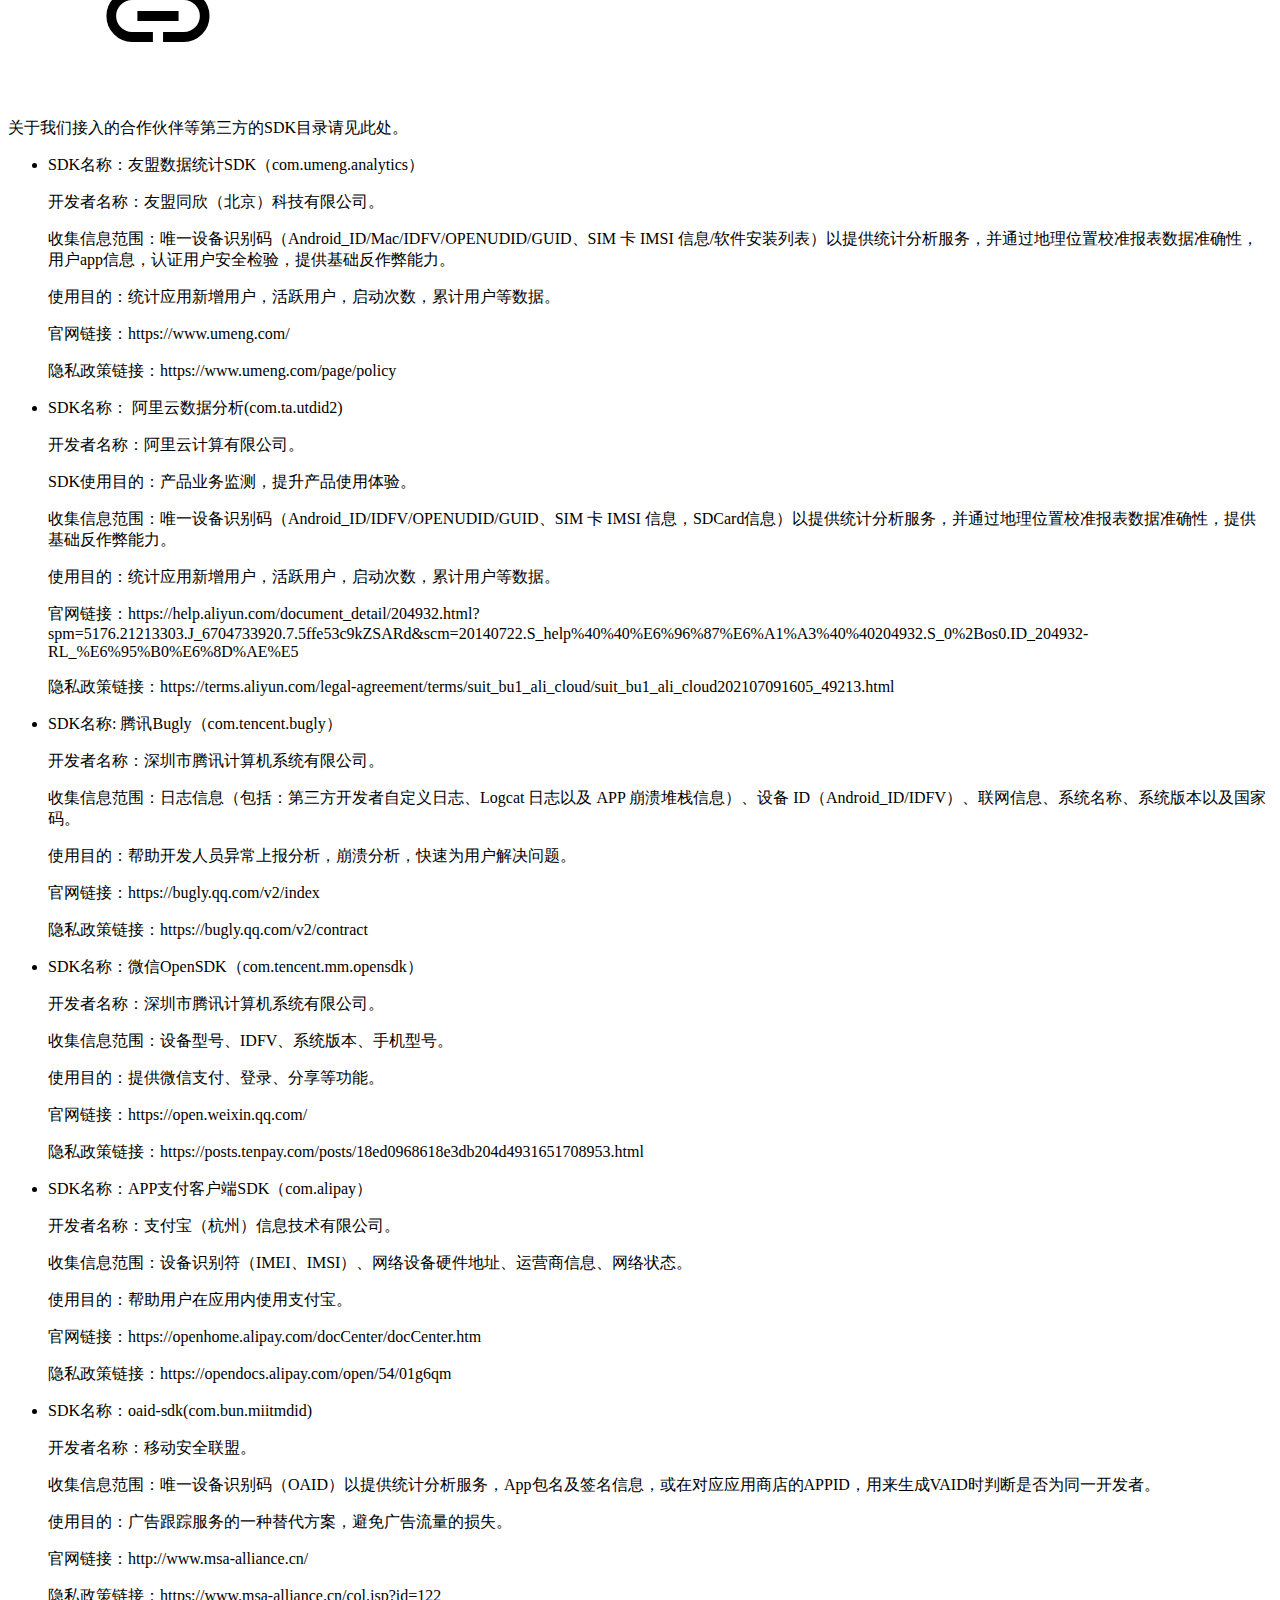
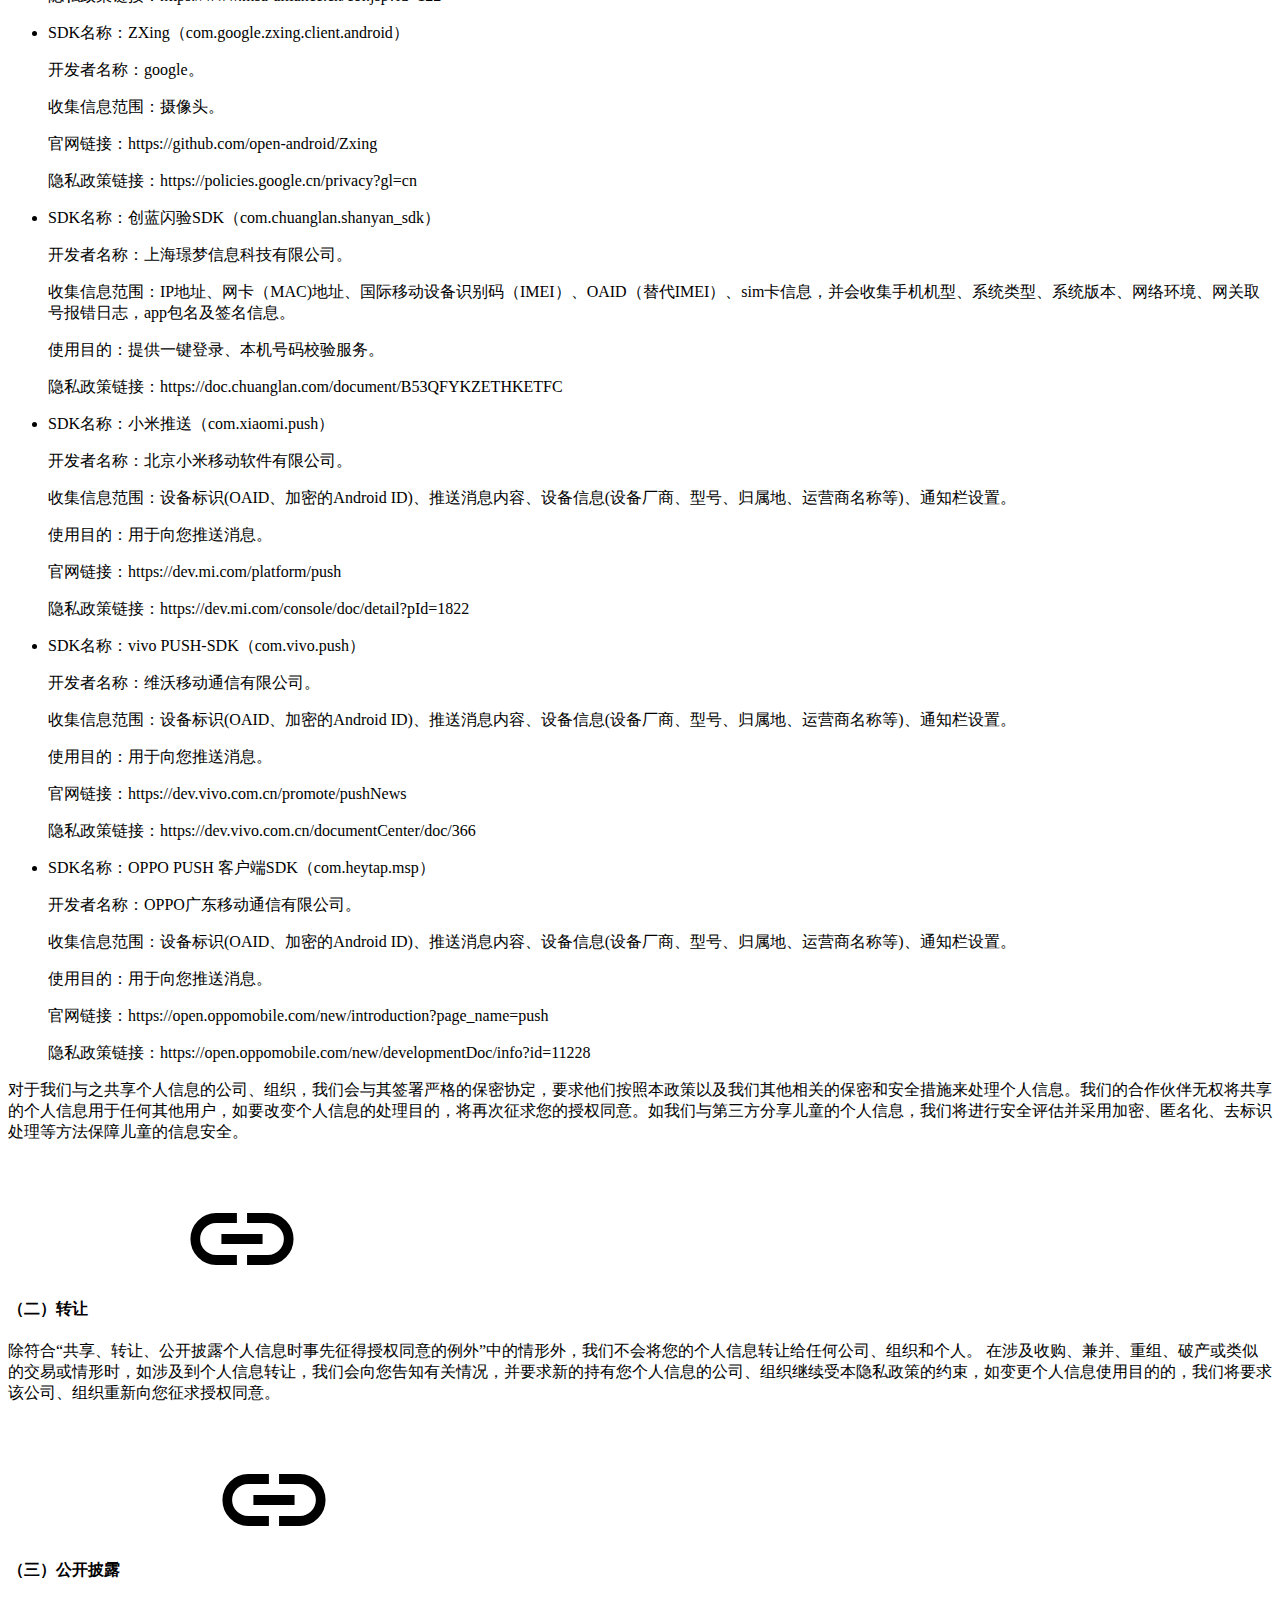
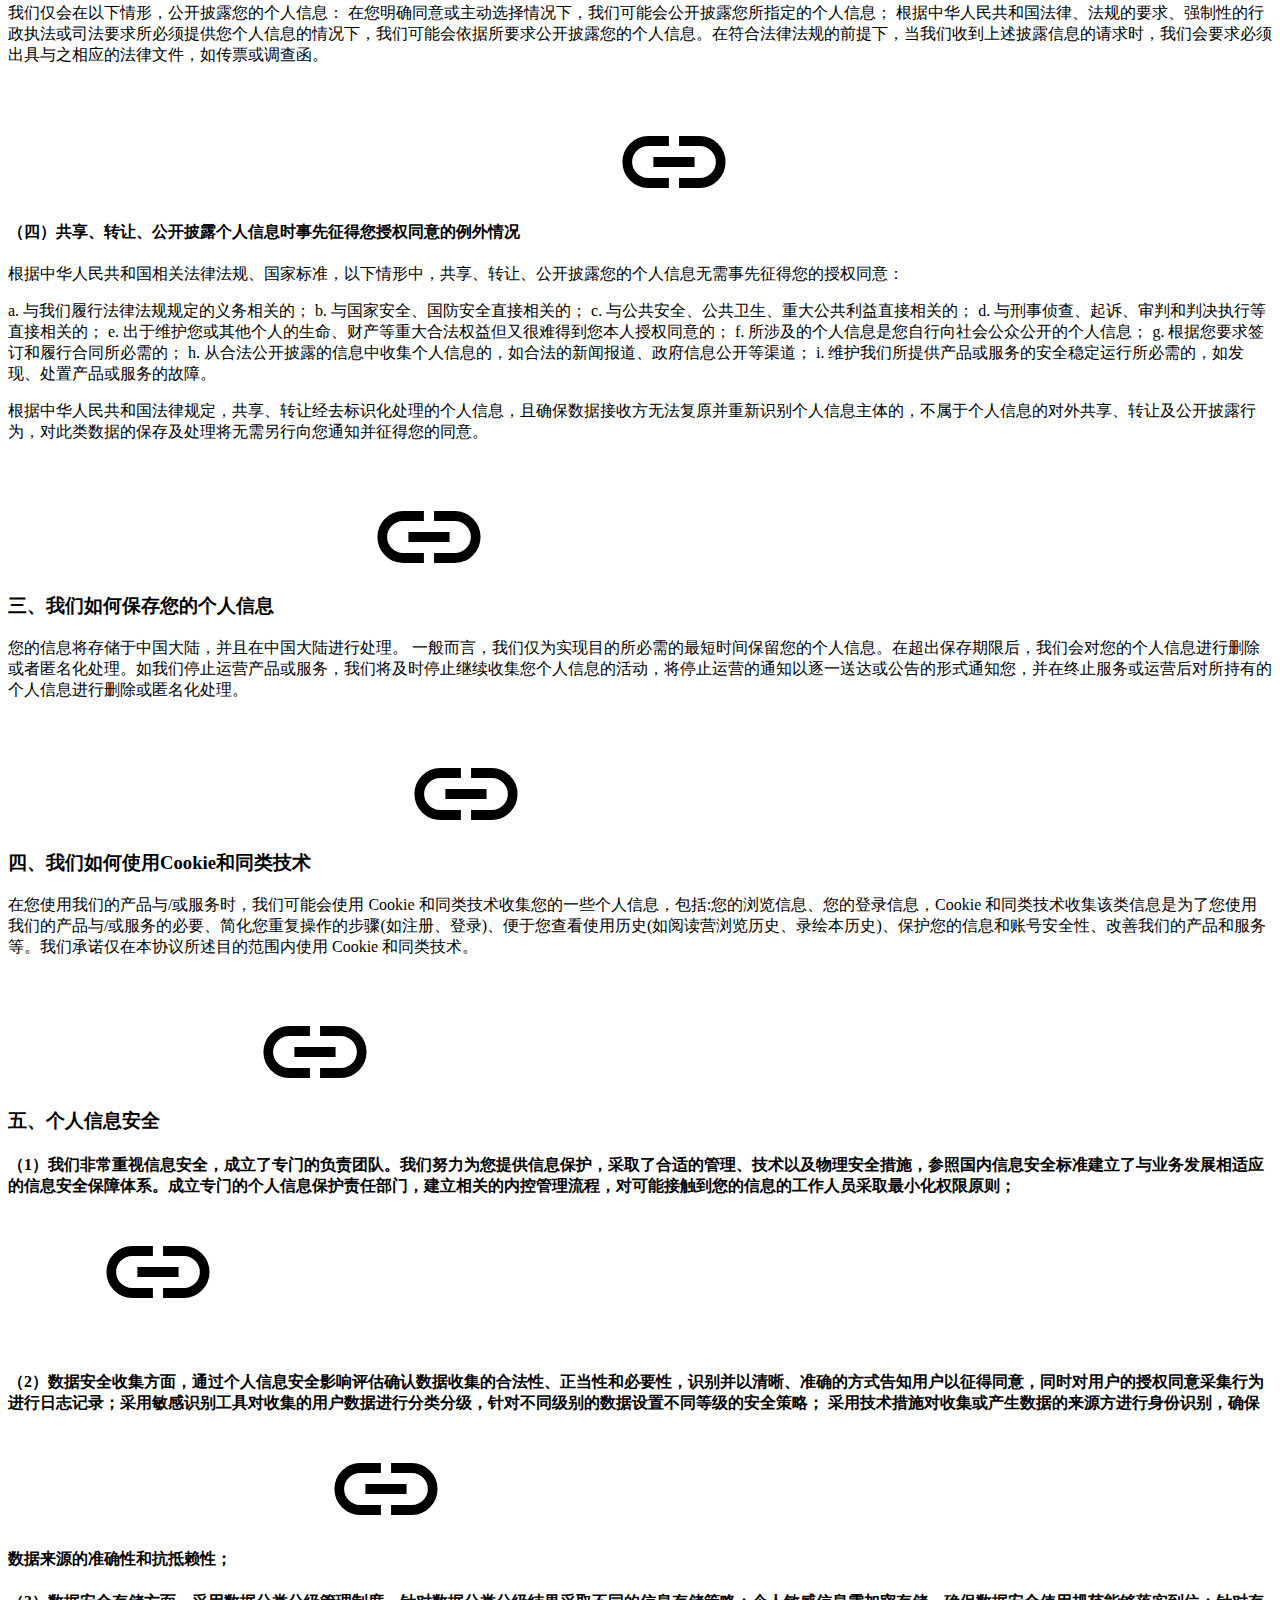
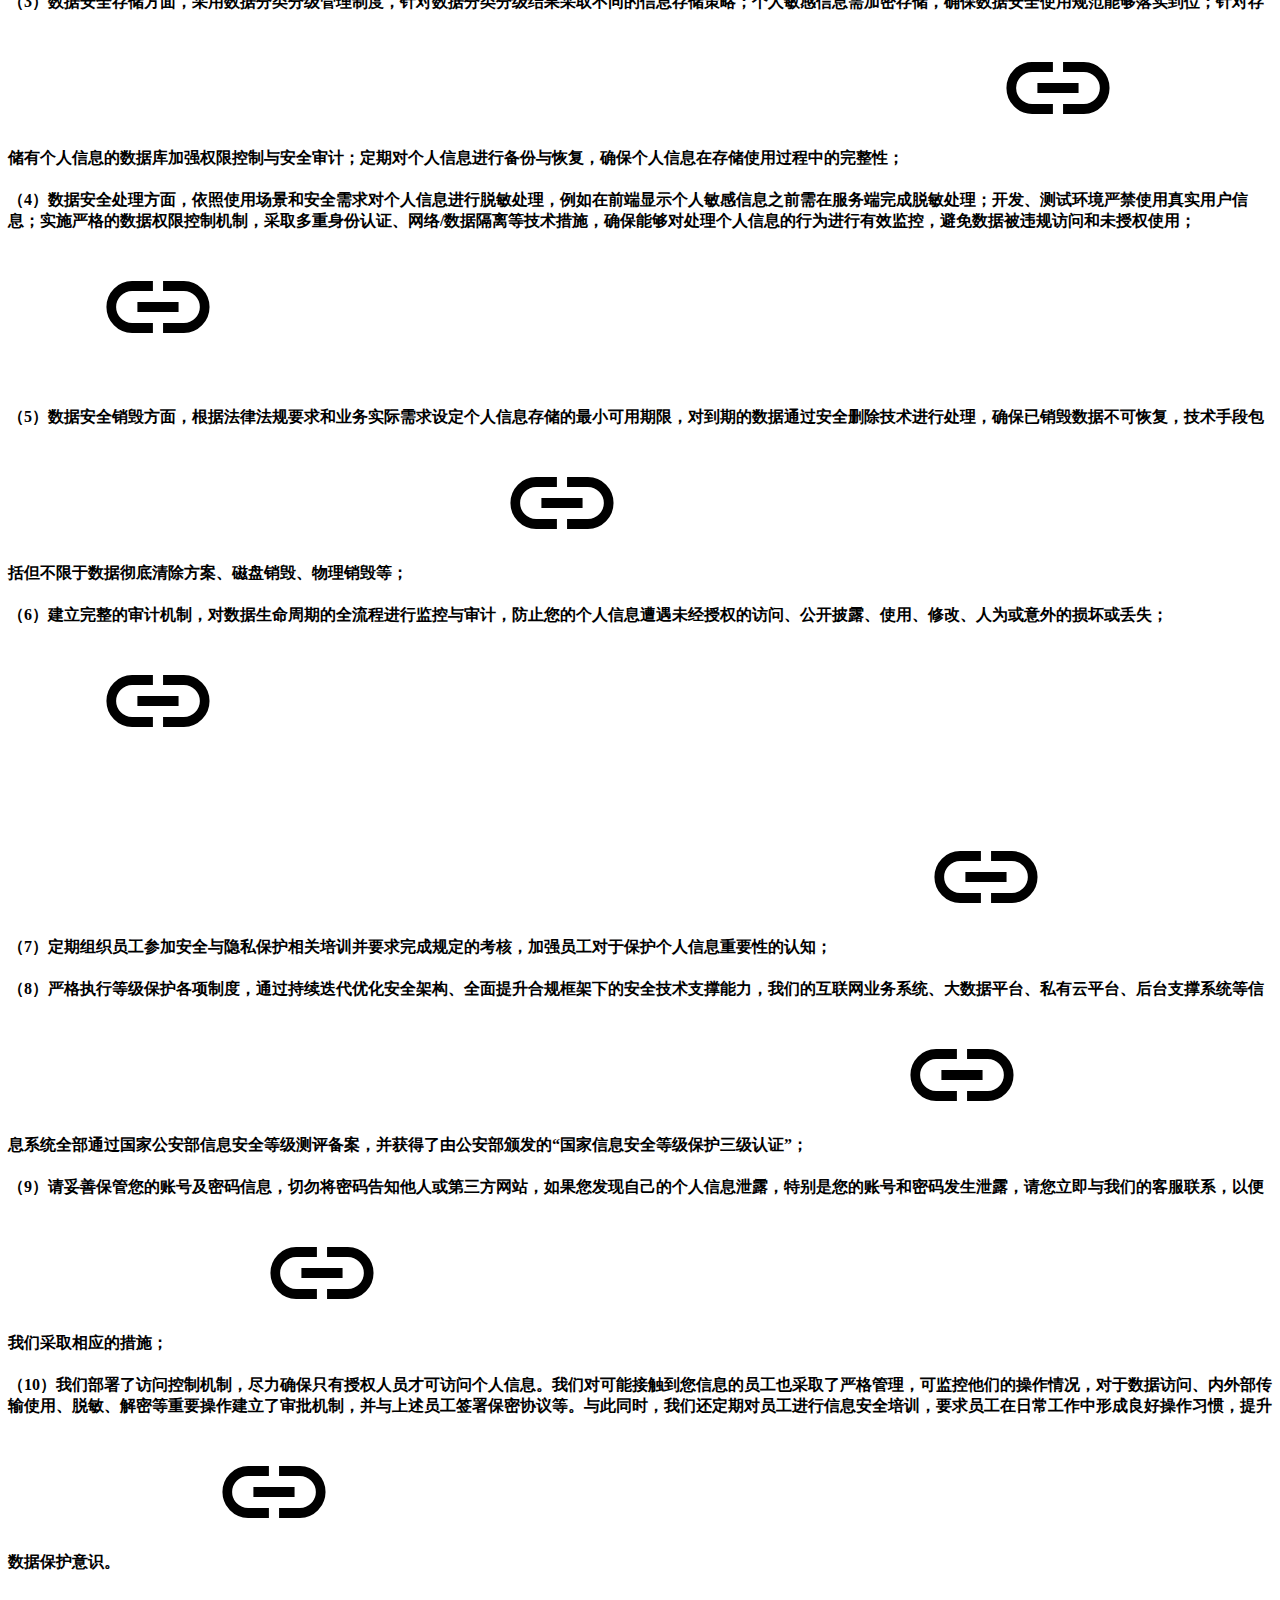
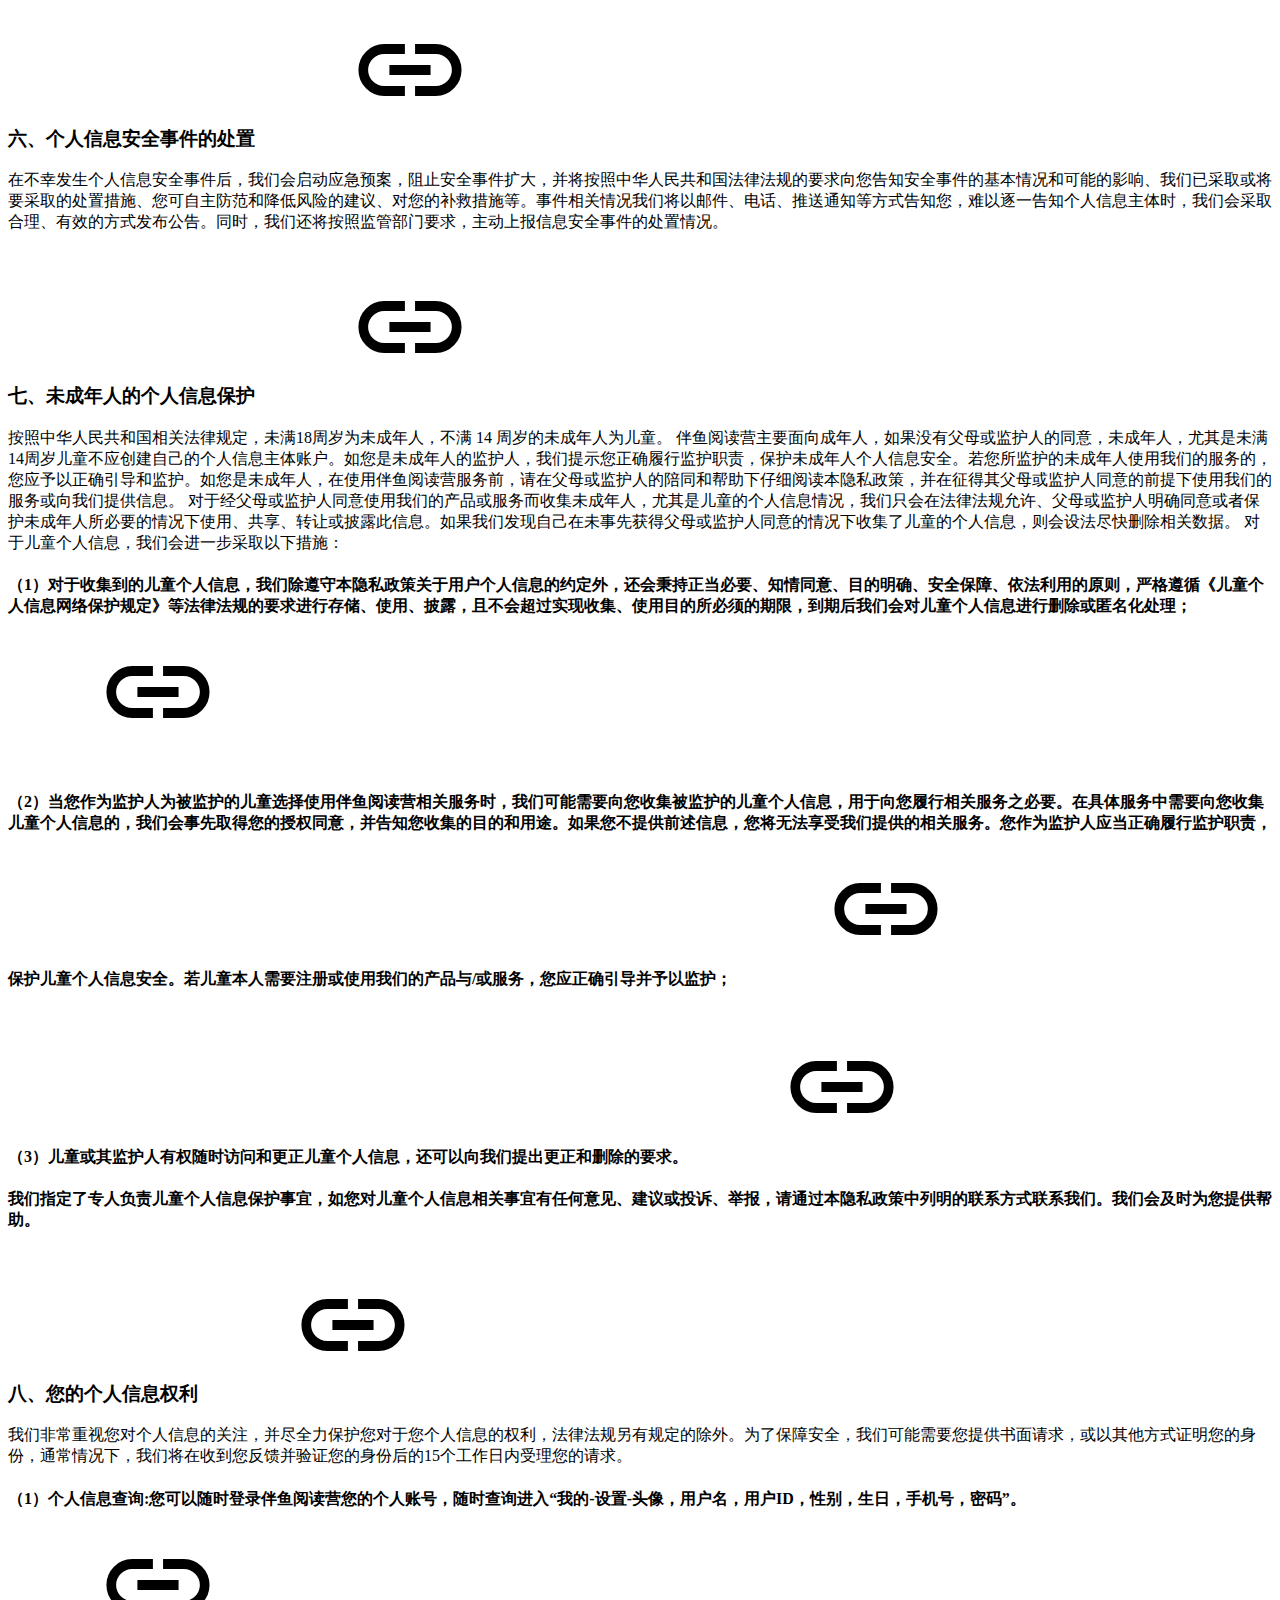
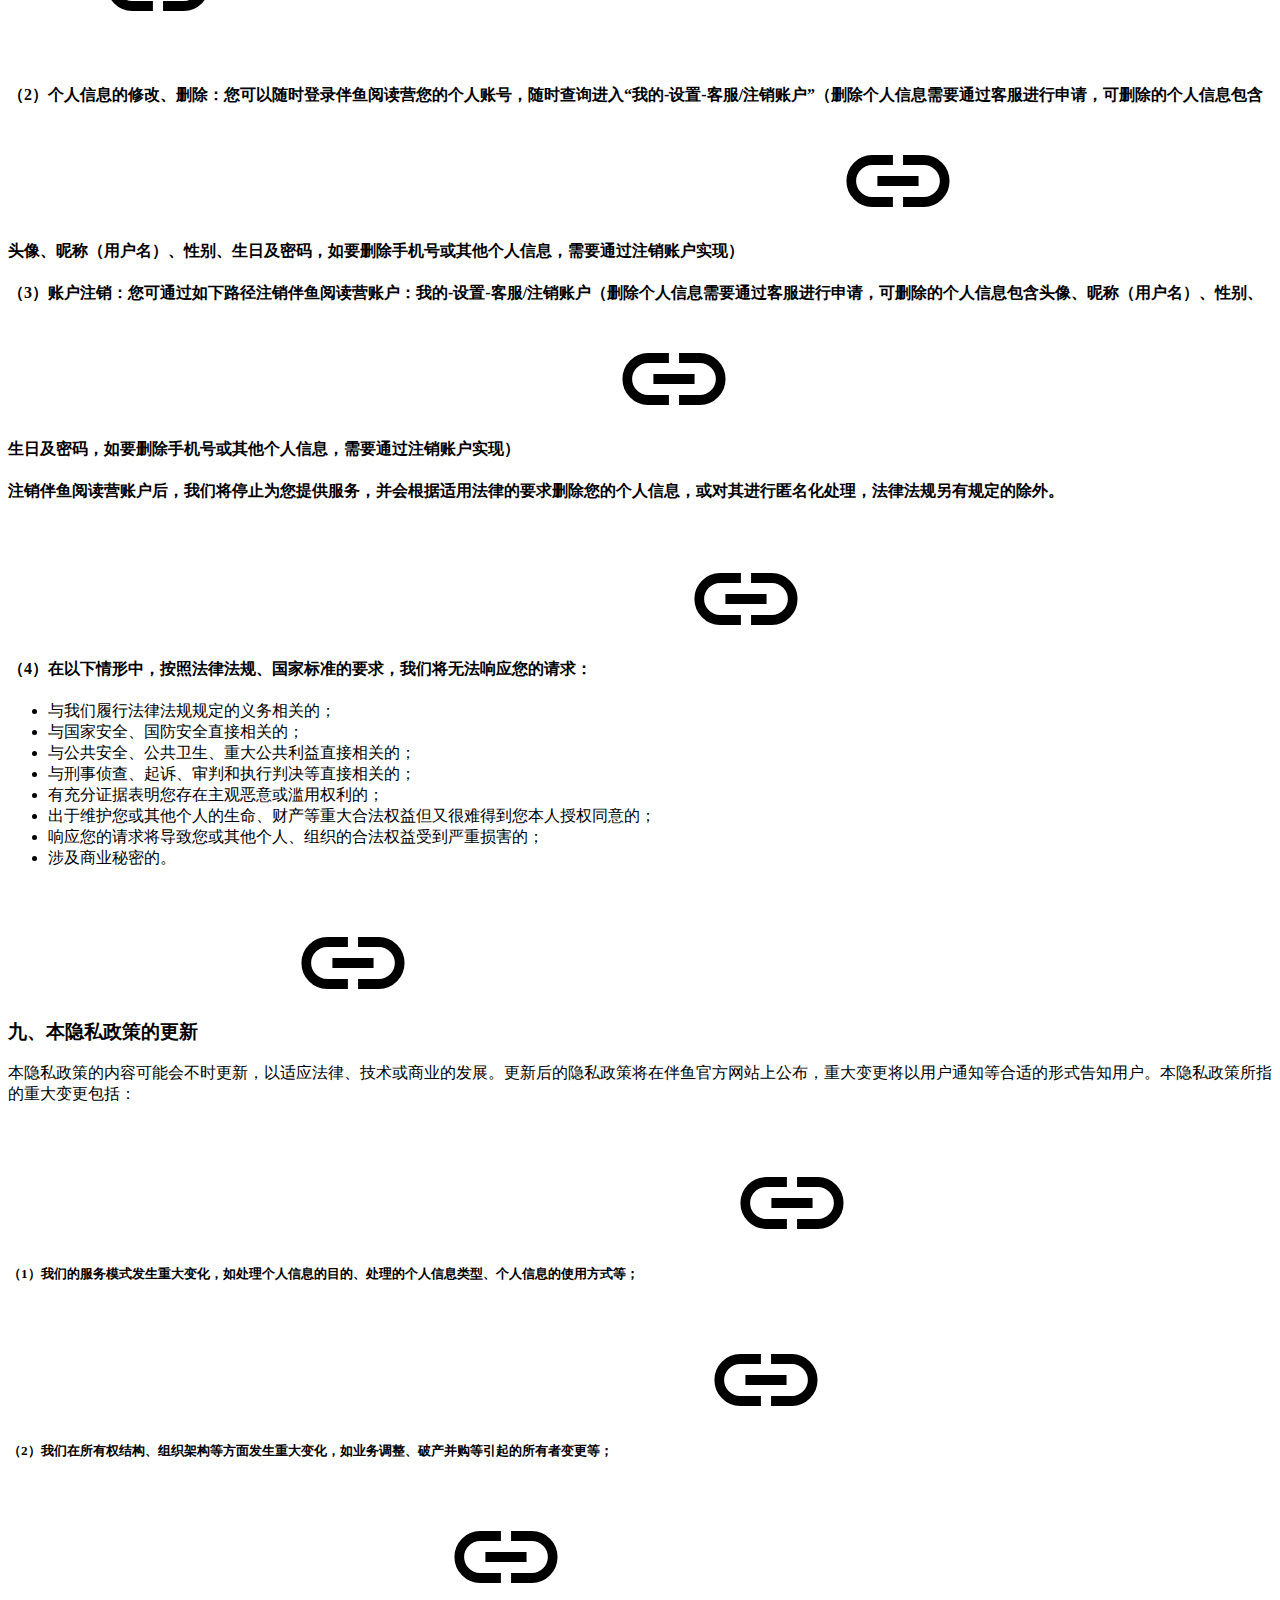
==== commit 64741bf9: "deploy: afcf2fdd98abb43dfd22cea1dd683d19d972f047" ====
--- a/privacy-policy/index.html
+++ b/privacy-policy/index.html
@@ -354,7 +354,7 @@
 </thead>
 <tbody>
 <tr>
-<td>相机(android.permission.CAMERA)</td>
+<td>相机(CAMERA)</td>
 <td>使用拍摄照片、上传相册图片</td>
 <td>头像拍照上传、用户反馈选择上传图片附件</td>
 </tr>
@@ -369,12 +369,12 @@
 <td>用于读取手机存储的照片、将拍摄的照片存储到本地</td>
 </tr>
 <tr>
-<td>麦克风(android.permission.RECORD_AUDIO)</td>
+<td>麦克风(RECORD_AUDIO)</td>
 <td>用于跟读练习录音时获取语音数据流等</td>
 <td>跟读练习录音时获取语音数据</td>
 </tr>
 <tr>
-<td>日历(android.permission.WRITE_CALENDAR)</td>
+<td>日历(WRITE_CALENDAR)</td>
 <td>写入日程信息</td>
 <td>记录用户每日的学习情况,push信息</td>
 </tr>
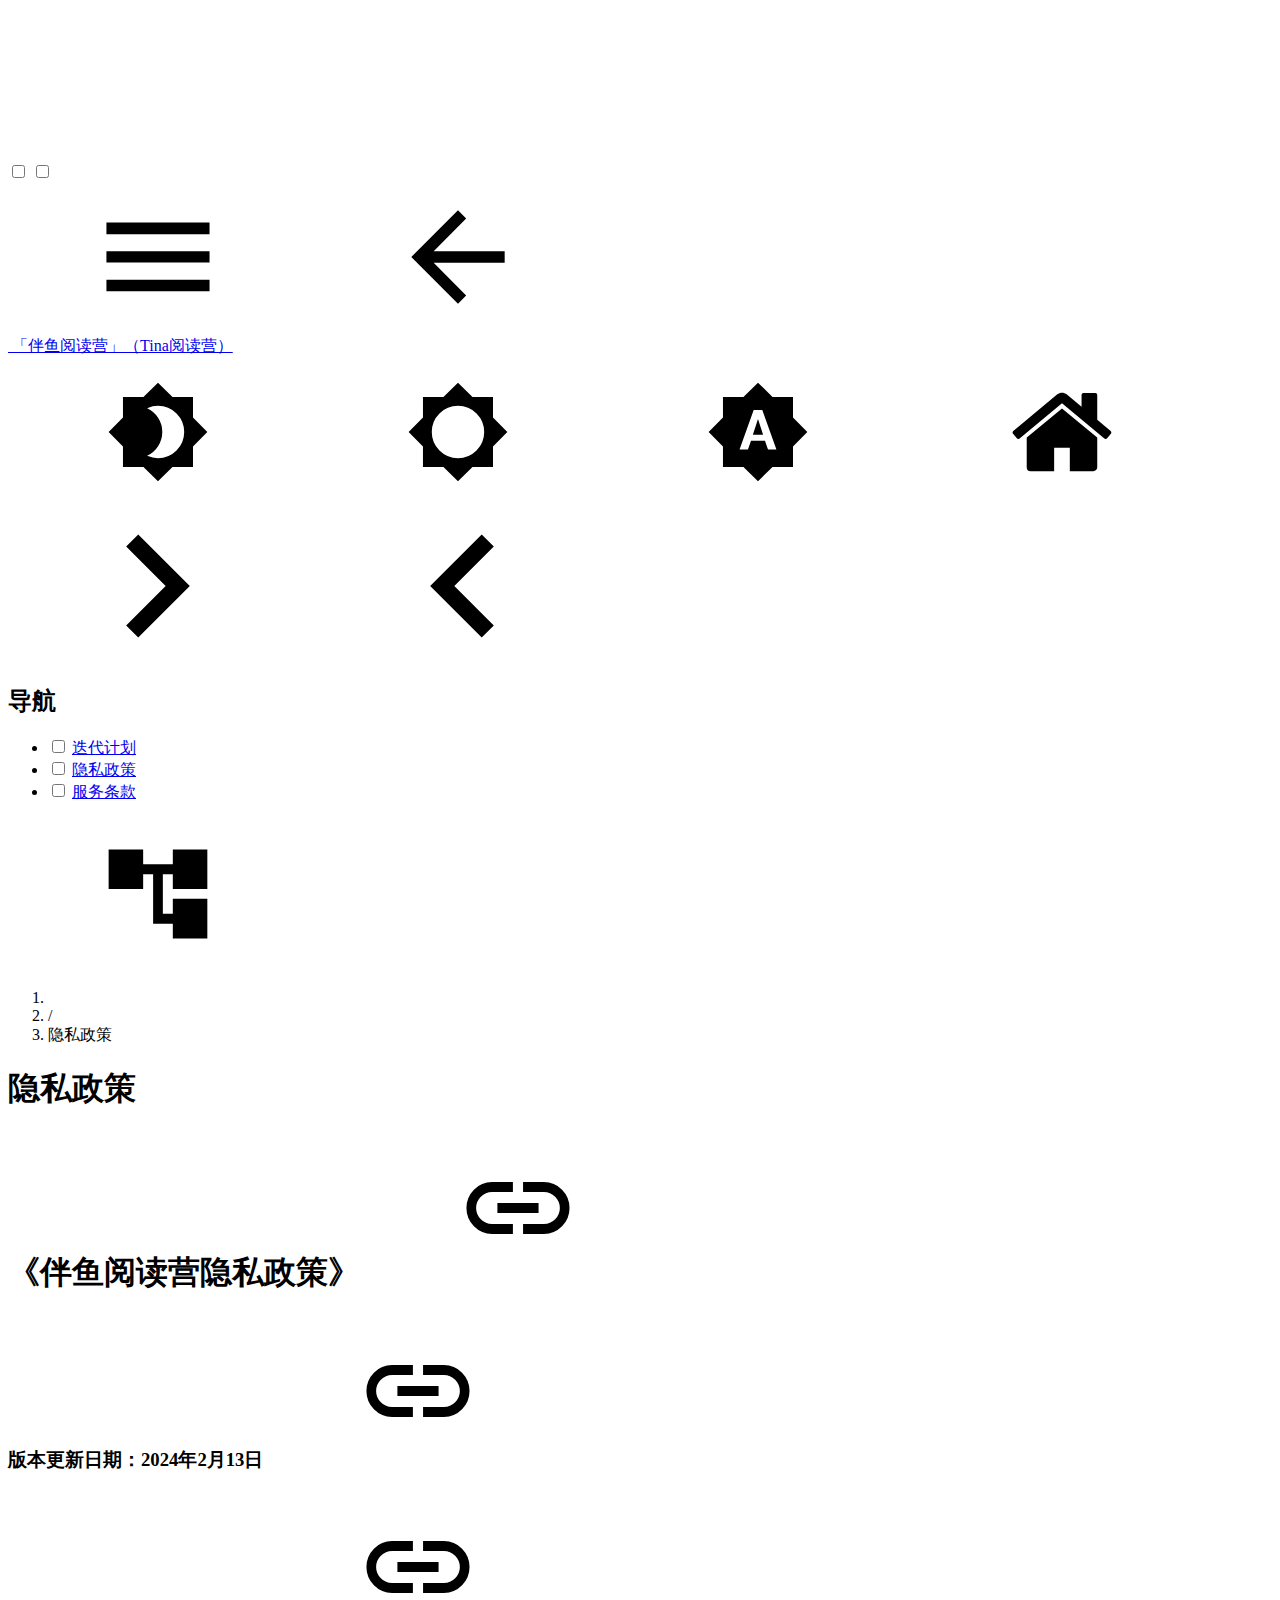
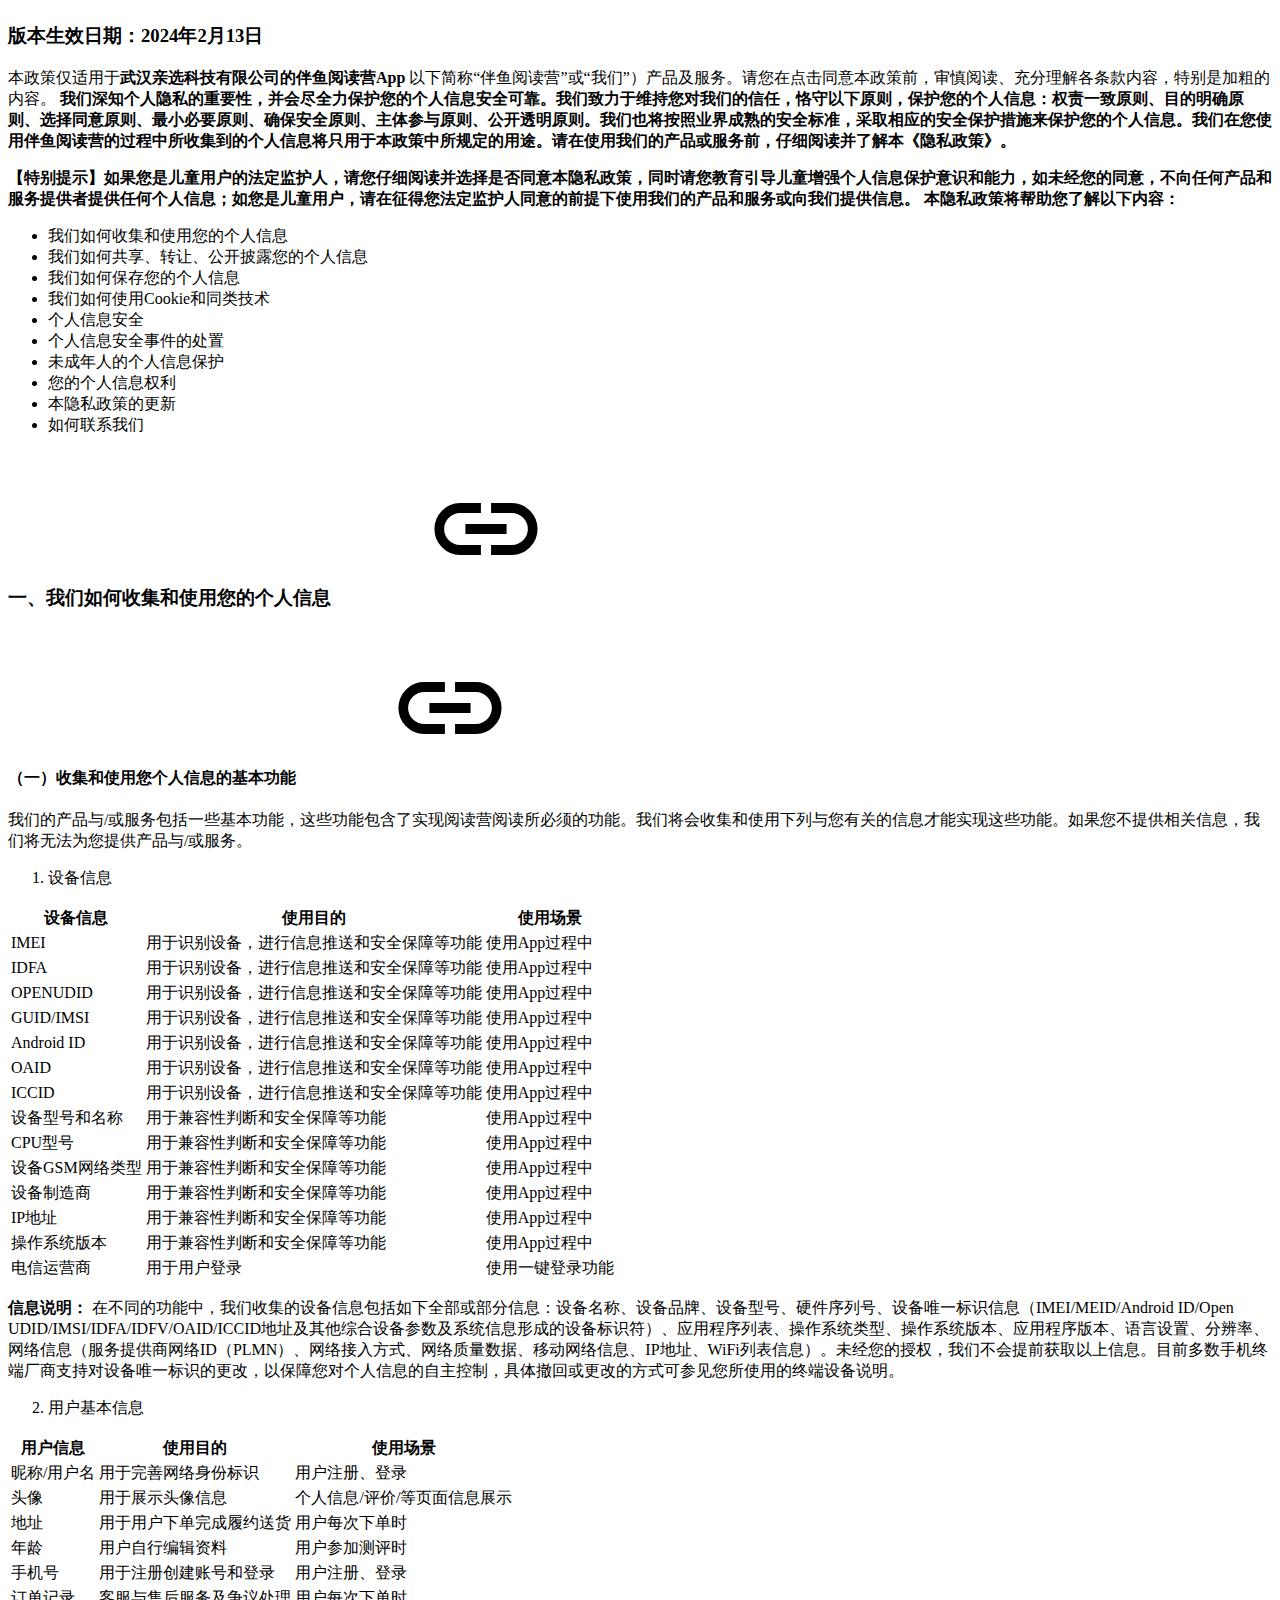
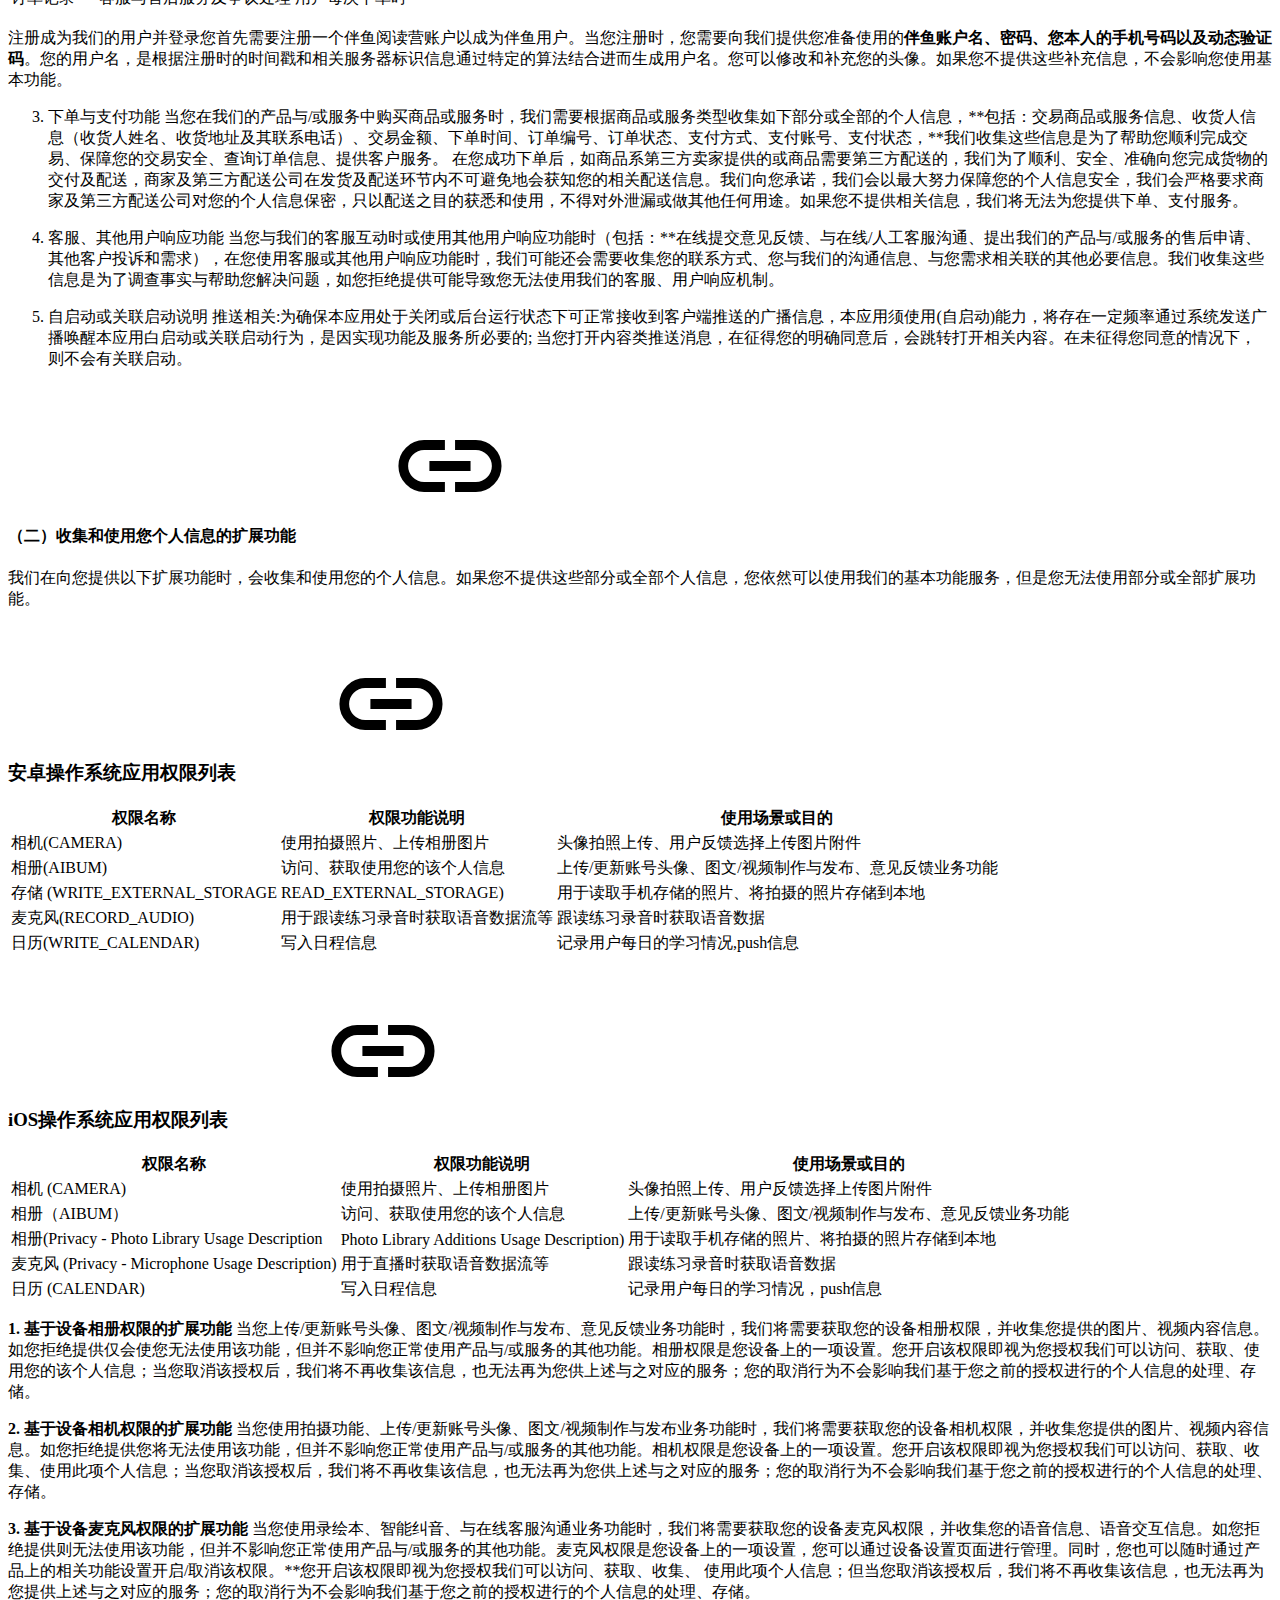
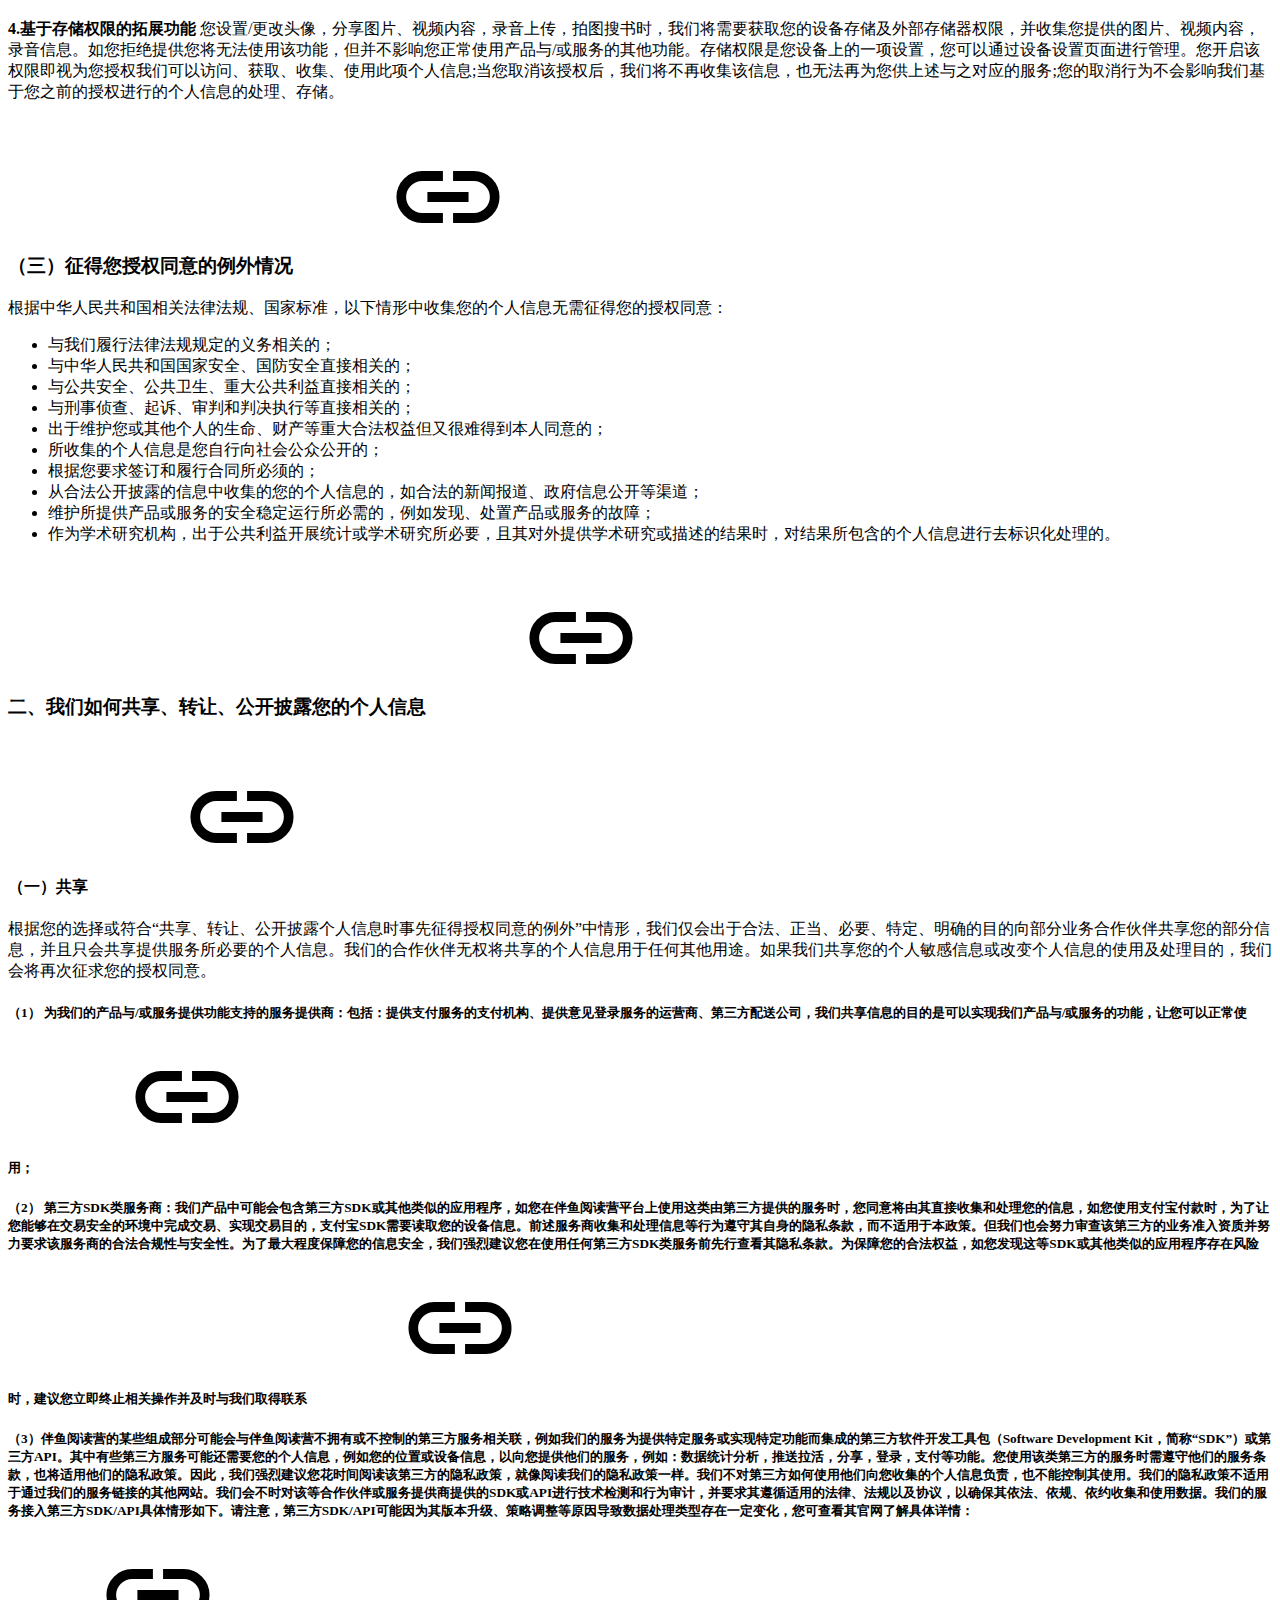
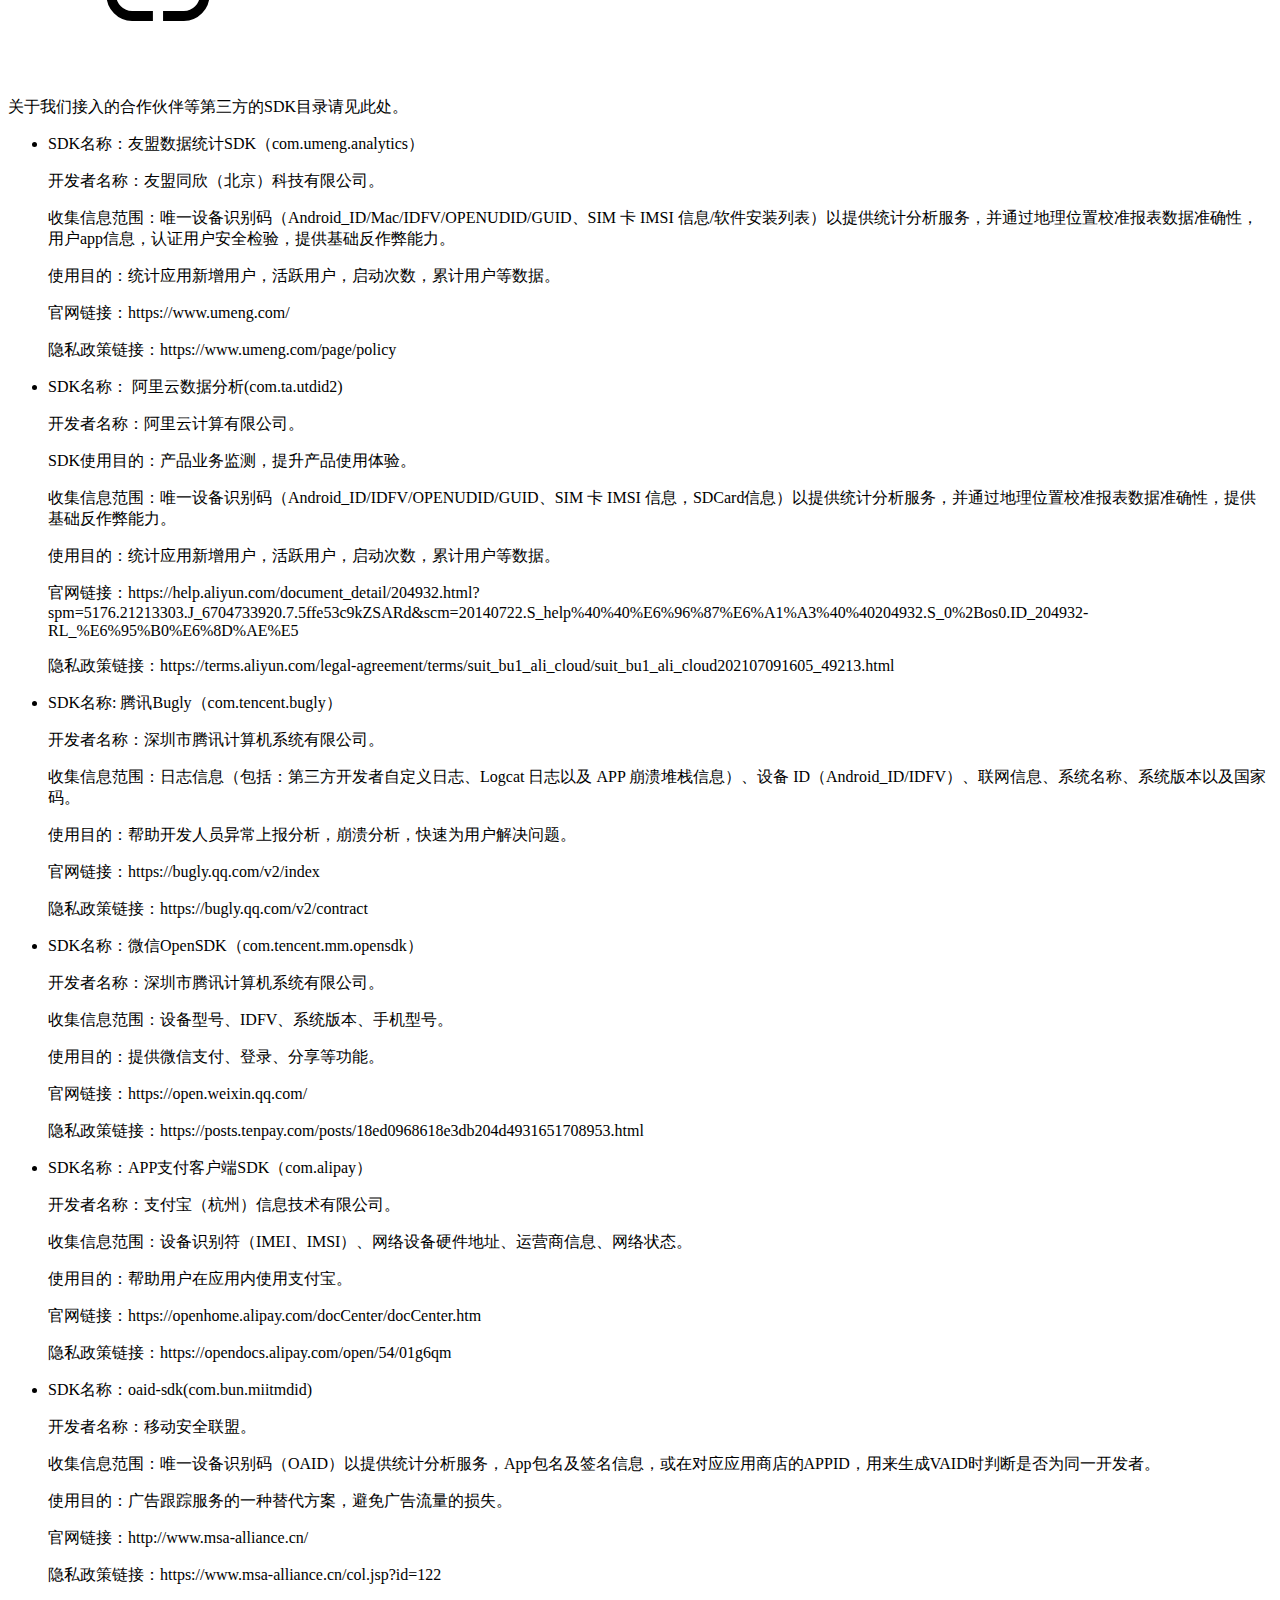
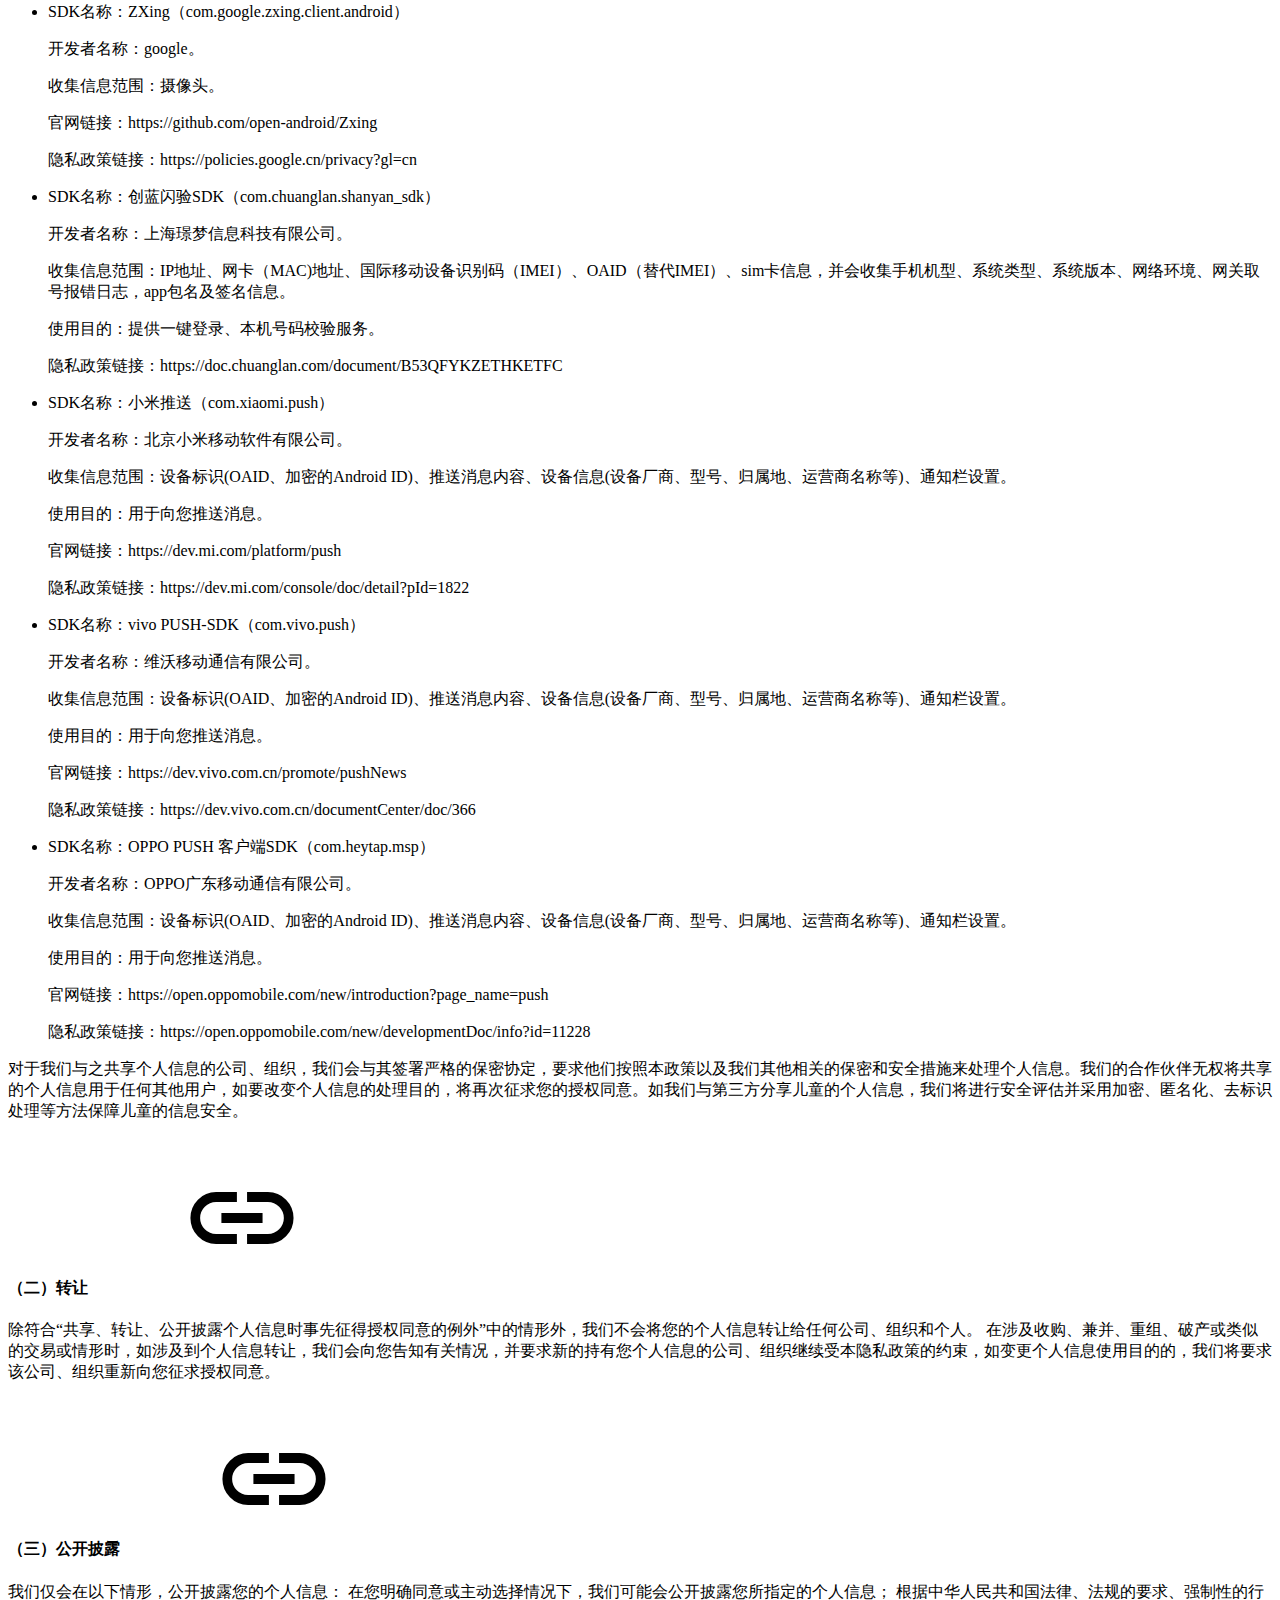
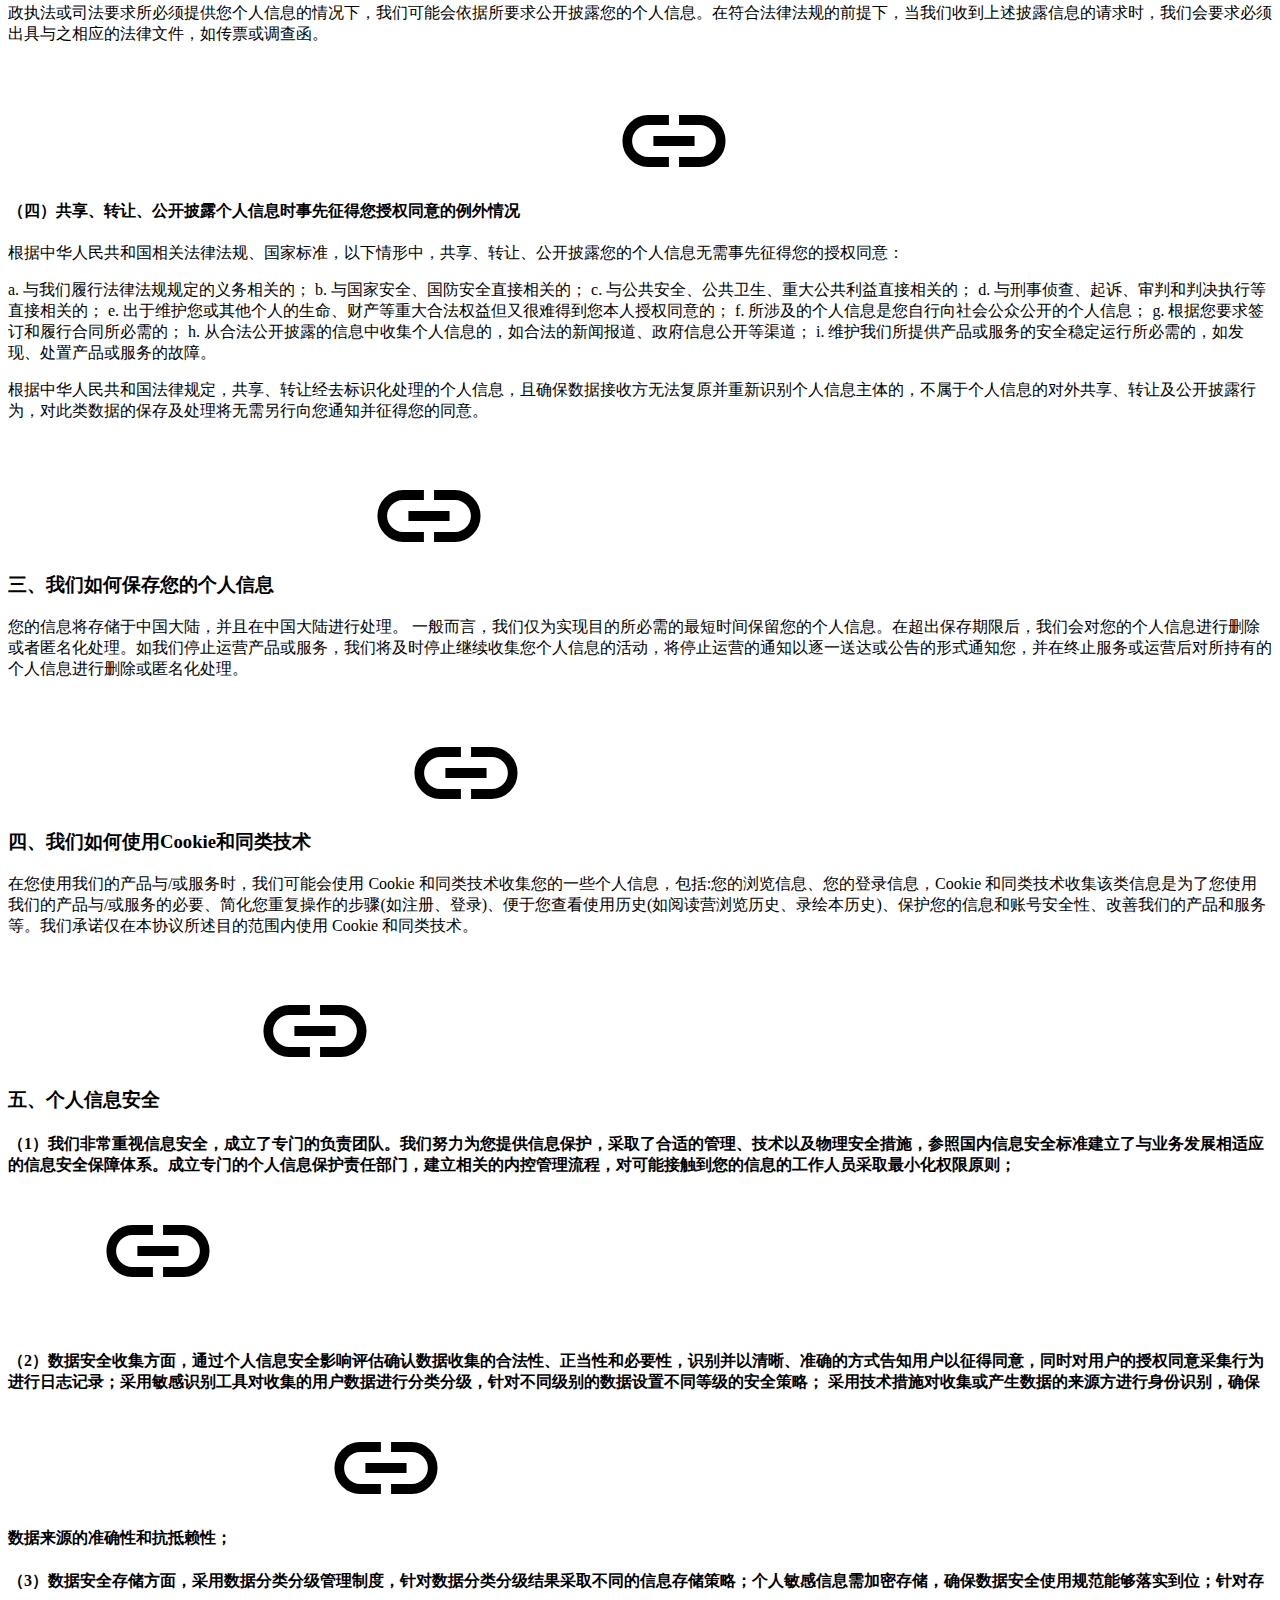
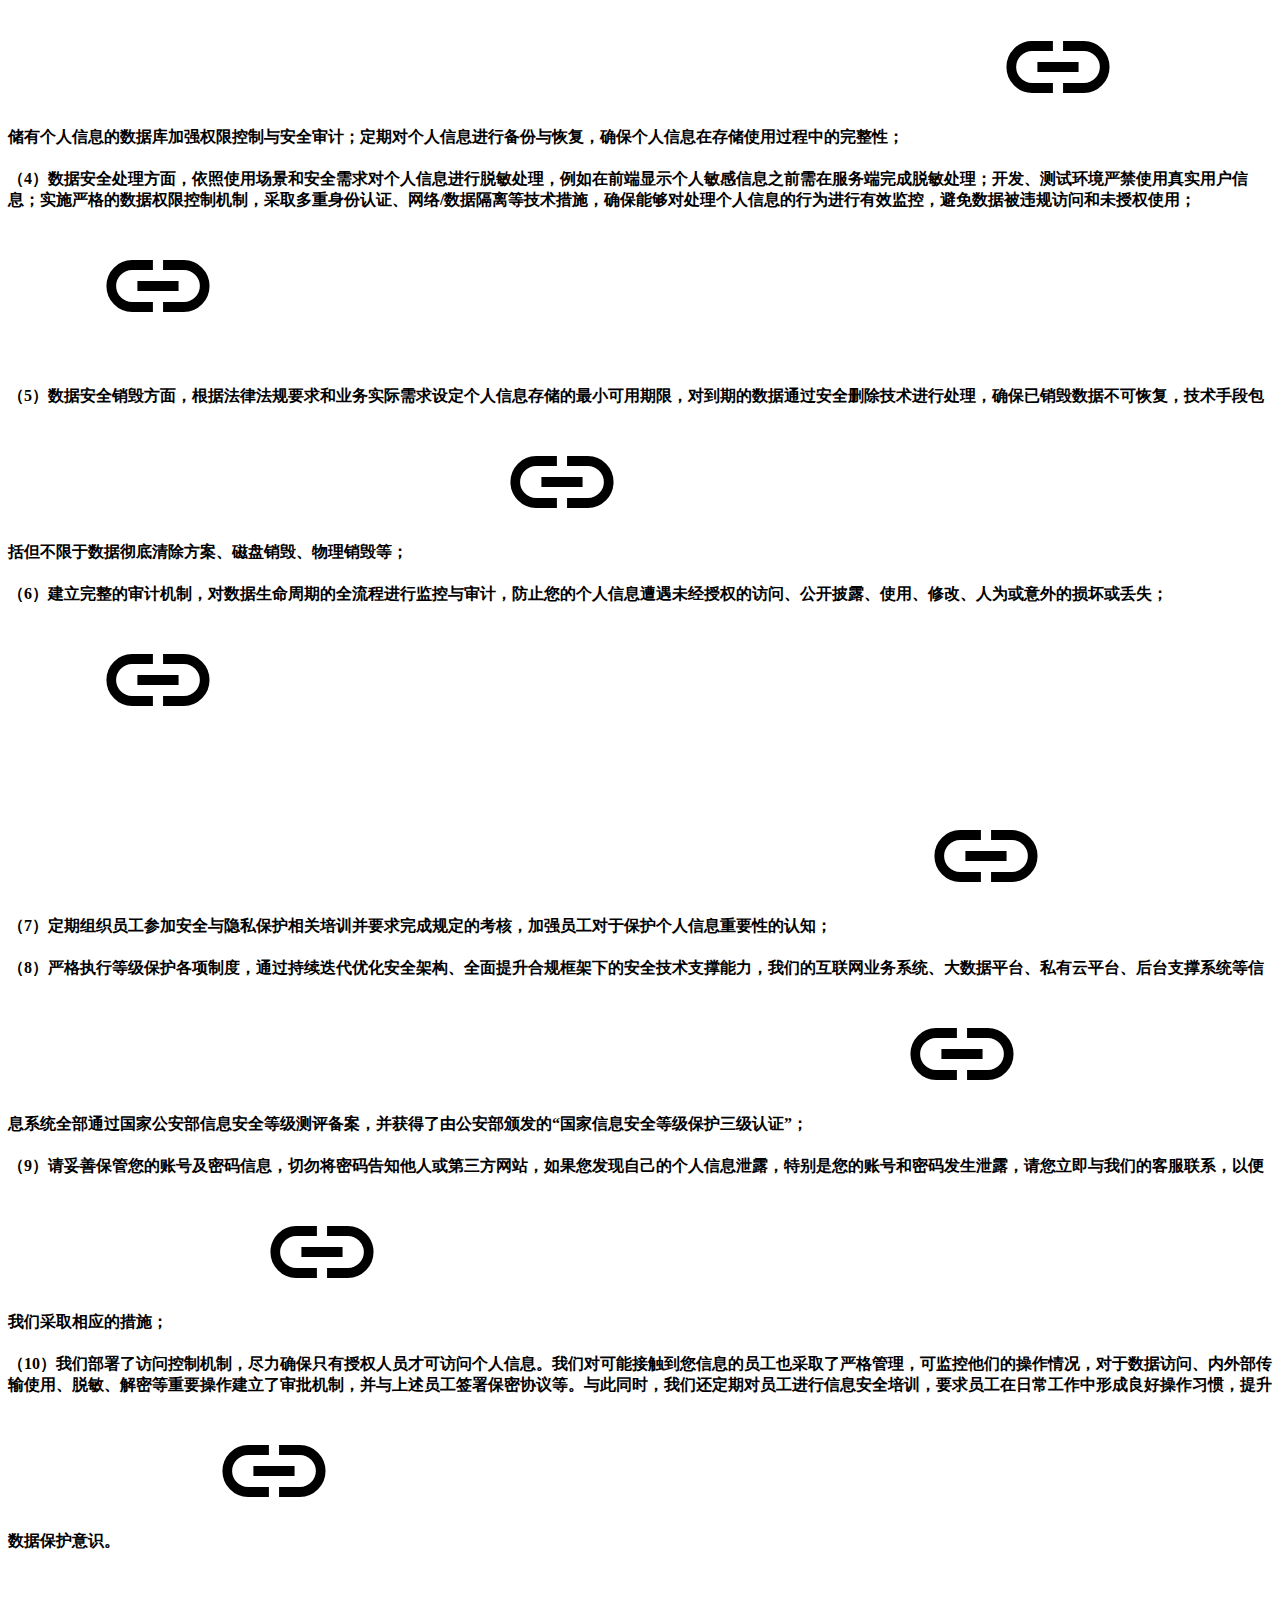
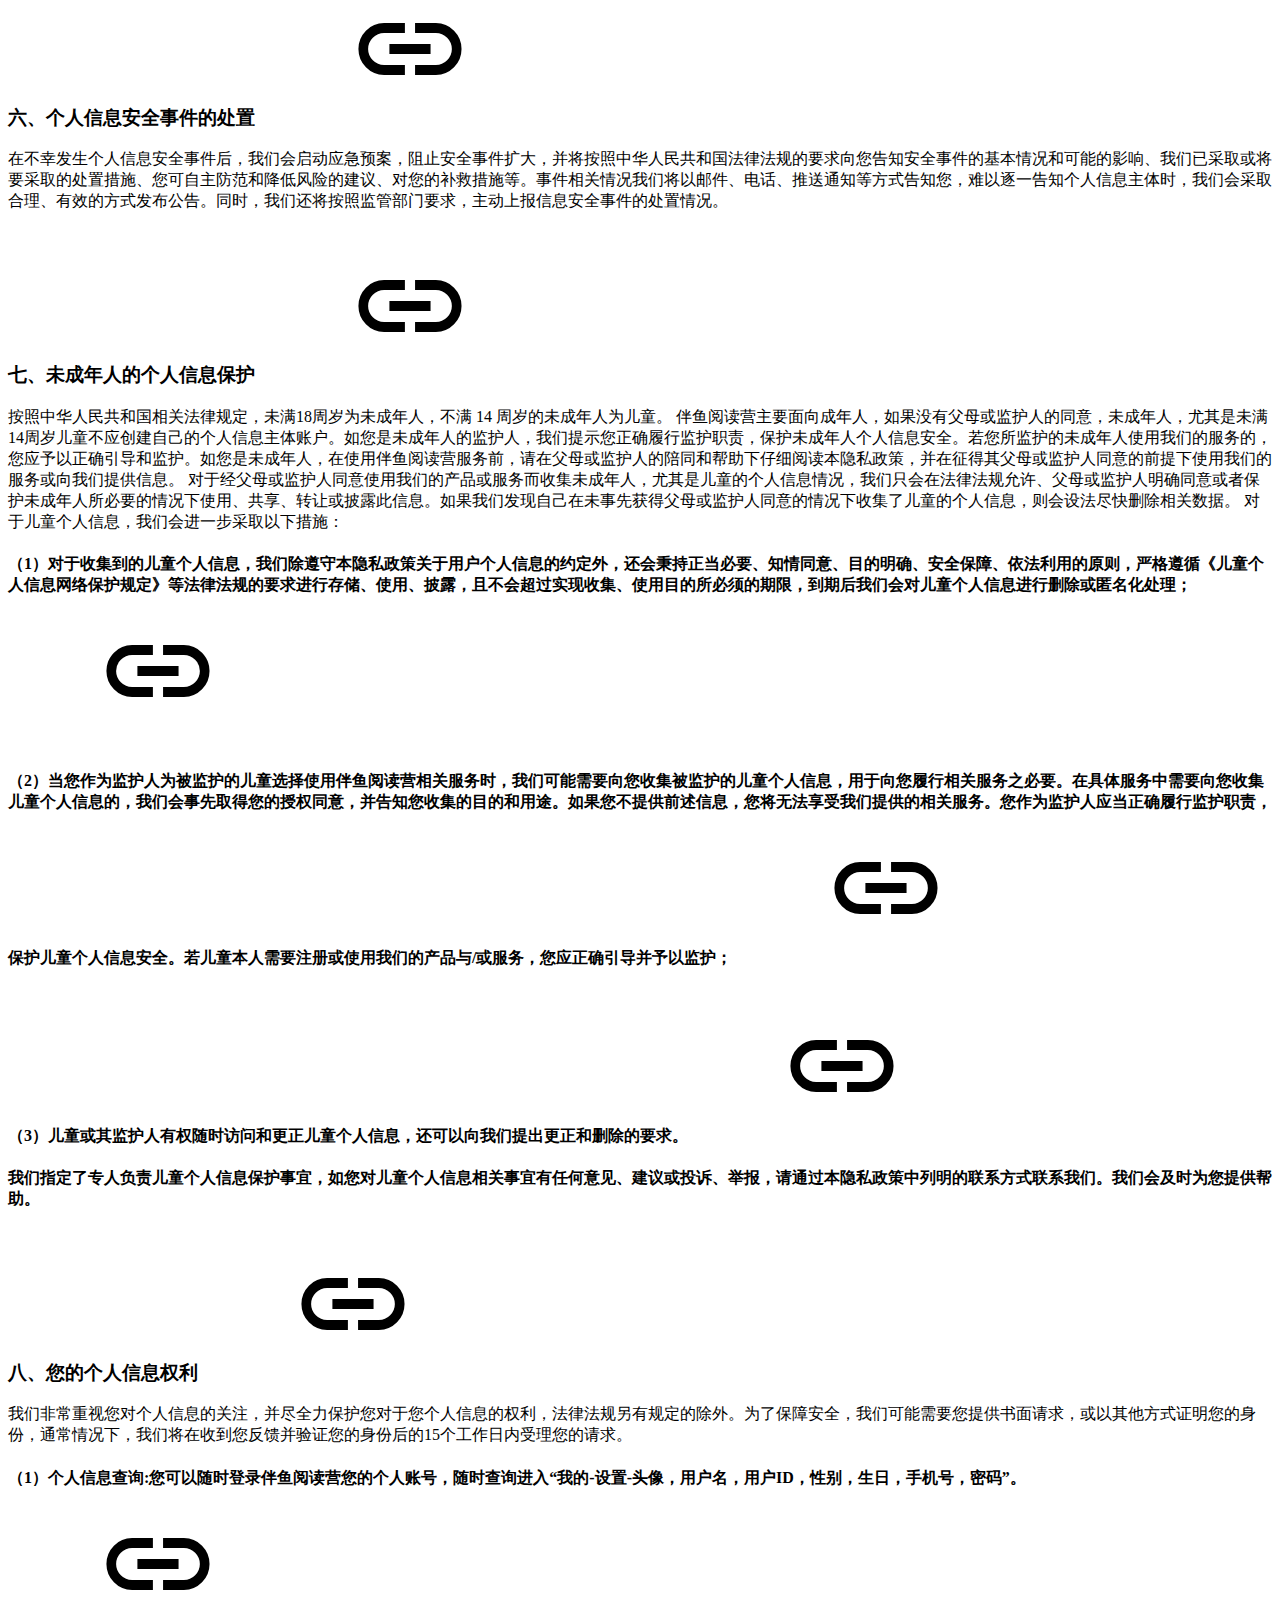
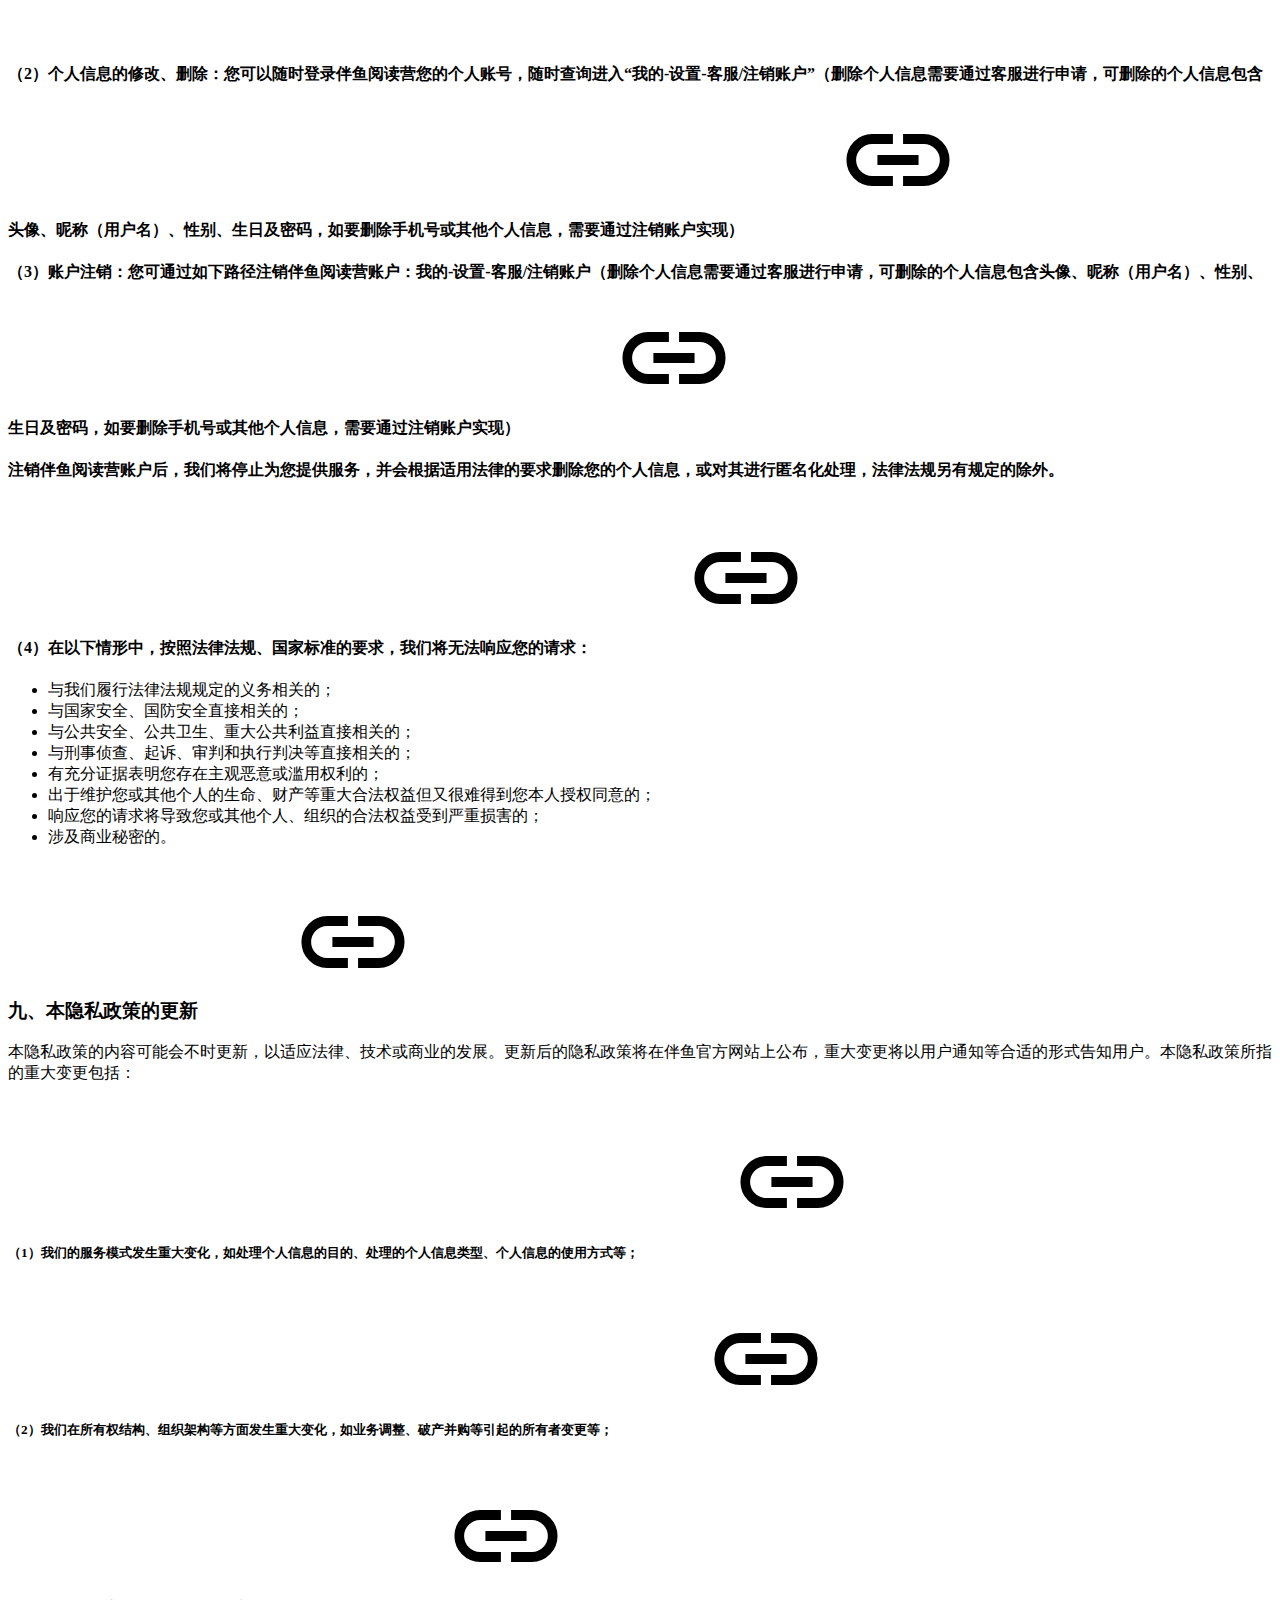
==== commit dcbced45: "deploy: 741ef2552fa141f63d07f14849c150e01c29bf04" ====
--- a/privacy-policy/index.html
+++ b/privacy-policy/index.html
@@ -8,7 +8,7 @@
 <meta name=description content="《伴鱼阅读营隐私政策》     版本更新日期：2024年2月13日     版本生效日期：2024年2月13日     本政策仅适用于武汉亲选科技有限公司的伴鱼阅读营App 以下简称“伴鱼阅读营”或“我们”）产品及服务。请您在点击同意本政策前，审慎阅读、充分理解各条款内容，特别是加粗的内容。 我们深知个人隐私的重要性，并会尽全力保护您的个人信息安全可靠。我们致力于维持您对我们的信任，恪守以下原则，保护您的个人信息：权责一致原则、目的明确原则、选择同意原则、最小必要原则、确保安全原则、主体参与原则、公开透明原则。我们也将按照业界成熟的安全标准，采取相应的安全保护措施来保护您的个人信息。我们在您使用伴鱼阅读营的过程中所收集到的个人信息将只用于本政策中所规定的用途。请在使用我们的产品或服务前，仔细阅读并了解本《隐私政策》。
 【特别提示】如果您是儿童用户的法定监护人，请您仔细阅读并选择是否同意本隐私政策，同时请您教育引导儿童增强个人信息保护意识和能力，如未经您的同意，不向任何产品和服务提供者提供任何个人信息；如您是儿童用户，请在征得您法定监护人同意的前提下使用我们的产品和服务或向我们提供信息。 本隐私政策将帮助您了解以下内容：
  我们如何收集和使用您的个人信息 我们如何共享、转让、公开披露您的个人信息 我们如何保存您的个人信息 我们如何使用Cookie和同类技术 个人信息安全 个人信息安全事件的处置 未成年人的个人信息保护 您的个人信息权利 本隐私政策的更新 如何联系我们  一、我们如何收集和使用您的个人信息     （一）收集和使用您个人信息的基本功能     我们的产品与/或服务包括一些基本功能，这些功能包含了实现阅读营阅读所必须的功能。我们将会收集和使用下列与您有关的信息才能实现这些功能。如果您不提供相关信息，我们将无法为您提供产品与/或服务。
- 设备信息     设备信息 使用目的 使用场景     IMEI 用于识别设备，进行信息推送和安全保障等功能 使用App过程中   IDFA 用于识别设备，进行信息推送和安全保障等功能 使用App过程中   OPENUDID 用于识别设备，进行信息推送和安全保障等功能 使用App过程中   GUID/IMSI 用于识别设备，进行信息推送和安全保障等功能 使用App过程中   Android ID 用于识别设备，进行信息推送和安全保障等功能 使用App过程中   OAID 用于识别设备，进行信息推送和安全保障等功能 使用App过程中   ICCID 用于识别设备，进行信息推送和安全保障等功能 使用App过程中   设备型号和名称 用于兼容性判断和安全保障等功能 使用App过程中   CPU型号 用于兼容性判断和安全保障等功能 使用App过程中   设备GSM网络类型 用于兼容性判断和安全保障等功能 使用App过程中   设备制造商 用于兼容性判断和安全保障等功能 使用App过程中   IP地址 用于兼容性判断和安全保障等功能 使用App过程中   操作系统版本 用于兼容性判断和安全保障等功能 使用App过程中   电信运营商 用于用户登录 使用一键登录功能    使用目的： 在您访问或使用我们服务（包括基本服务）的过程中，我们会收集您的设备信息，以便为您提供视频展示和播放（基本服务）、内容展示、账号登录、个性化推荐、安全保障（基本服务）功能。 信息说明： 在不同的功能中，我们收集的设备信息包括如下全部或部分信息：设备名称、设备品牌、设备型号、硬件序列号、设备唯一标识信息（IMEI/MEID/Android ID/Open UDID/IMSI/IDFA/IDFV/OAID/ICCID地址及其他综合设备参数及系统信息形成的设备标识符）、应用程序列表、操作系统类型、操作系统版本、应用程序版本、语言设置、分辨率、网络信息（服务提供商网络ID（PLMN）、网络接入方式、网络质量数据、移动网络信息、IP地址、WiFi列表信息）。未经您的授权，我们不会提前获取以上信息。目前多数手机终端厂商支持对设备唯一标识的更改，以保障您对个人信息的自主控制，具体撤回或更改的方式可参见您所使用的终端设备说明。">
+ 设备信息     设备信息 使用目的 使用场景     IMEI 用于识别设备，进行信息推送和安全保障等功能 使用App过程中   IDFA 用于识别设备，进行信息推送和安全保障等功能 使用App过程中   OPENUDID 用于识别设备，进行信息推送和安全保障等功能 使用App过程中   GUID/IMSI 用于识别设备，进行信息推送和安全保障等功能 使用App过程中   Android ID 用于识别设备，进行信息推送和安全保障等功能 使用App过程中   OAID 用于识别设备，进行信息推送和安全保障等功能 使用App过程中   ICCID 用于识别设备，进行信息推送和安全保障等功能 使用App过程中   设备型号和名称 用于兼容性判断和安全保障等功能 使用App过程中   CPU型号 用于兼容性判断和安全保障等功能 使用App过程中   设备GSM网络类型 用于兼容性判断和安全保障等功能 使用App过程中   设备制造商 用于兼容性判断和安全保障等功能 使用App过程中   IP地址 用于兼容性判断和安全保障等功能 使用App过程中   操作系统版本 用于兼容性判断和安全保障等功能 使用App过程中   电信运营商 用于用户登录 使用一键登录功能    信息说明： 在不同的功能中，我们收集的设备信息包括如下全部或部分信息：设备名称、设备品牌、设备型号、硬件序列号、设备唯一标识信息（IMEI/MEID/Android ID/Open UDID/IMSI/IDFA/IDFV/OAID/ICCID地址及其他综合设备参数及系统信息形成的设备标识符）、应用程序列表、操作系统类型、操作系统版本、应用程序版本、语言设置、分辨率、网络信息（服务提供商网络ID（PLMN）、网络接入方式、网络质量数据、移动网络信息、IP地址、WiFi列表信息）。未经您的授权，我们不会提前获取以上信息。目前多数手机终端厂商支持对设备唯一标识的更改，以保障您对个人信息的自主控制，具体撤回或更改的方式可参见您所使用的终端设备说明。">
 <title>隐私政策 | 「伴鱼阅读营」（Tina阅读营）</title>
 <link rel=icon type=image/svg+xml href=/readingcamp-docs/favicon/favicon.svg>
 <link rel=icon type=image/png sizes=32x32 href=/readingcamp-docs/favicon/favicon-32x32.png>
@@ -18,7 +18,7 @@
 <meta property="og:description" content="《伴鱼阅读营隐私政策》     版本更新日期：2024年2月13日     版本生效日期：2024年2月13日     本政策仅适用于武汉亲选科技有限公司的伴鱼阅读营App 以下简称“伴鱼阅读营”或“我们”）产品及服务。请您在点击同意本政策前，审慎阅读、充分理解各条款内容，特别是加粗的内容。 我们深知个人隐私的重要性，并会尽全力保护您的个人信息安全可靠。我们致力于维持您对我们的信任，恪守以下原则，保护您的个人信息：权责一致原则、目的明确原则、选择同意原则、最小必要原则、确保安全原则、主体参与原则、公开透明原则。我们也将按照业界成熟的安全标准，采取相应的安全保护措施来保护您的个人信息。我们在您使用伴鱼阅读营的过程中所收集到的个人信息将只用于本政策中所规定的用途。请在使用我们的产品或服务前，仔细阅读并了解本《隐私政策》。
 【特别提示】如果您是儿童用户的法定监护人，请您仔细阅读并选择是否同意本隐私政策，同时请您教育引导儿童增强个人信息保护意识和能力，如未经您的同意，不向任何产品和服务提供者提供任何个人信息；如您是儿童用户，请在征得您法定监护人同意的前提下使用我们的产品和服务或向我们提供信息。 本隐私政策将帮助您了解以下内容：
  我们如何收集和使用您的个人信息 我们如何共享、转让、公开披露您的个人信息 我们如何保存您的个人信息 我们如何使用Cookie和同类技术 个人信息安全 个人信息安全事件的处置 未成年人的个人信息保护 您的个人信息权利 本隐私政策的更新 如何联系我们  一、我们如何收集和使用您的个人信息     （一）收集和使用您个人信息的基本功能     我们的产品与/或服务包括一些基本功能，这些功能包含了实现阅读营阅读所必须的功能。我们将会收集和使用下列与您有关的信息才能实现这些功能。如果您不提供相关信息，我们将无法为您提供产品与/或服务。
- 设备信息     设备信息 使用目的 使用场景     IMEI 用于识别设备，进行信息推送和安全保障等功能 使用App过程中   IDFA 用于识别设备，进行信息推送和安全保障等功能 使用App过程中   OPENUDID 用于识别设备，进行信息推送和安全保障等功能 使用App过程中   GUID/IMSI 用于识别设备，进行信息推送和安全保障等功能 使用App过程中   Android ID 用于识别设备，进行信息推送和安全保障等功能 使用App过程中   OAID 用于识别设备，进行信息推送和安全保障等功能 使用App过程中   ICCID 用于识别设备，进行信息推送和安全保障等功能 使用App过程中   设备型号和名称 用于兼容性判断和安全保障等功能 使用App过程中   CPU型号 用于兼容性判断和安全保障等功能 使用App过程中   设备GSM网络类型 用于兼容性判断和安全保障等功能 使用App过程中   设备制造商 用于兼容性判断和安全保障等功能 使用App过程中   IP地址 用于兼容性判断和安全保障等功能 使用App过程中   操作系统版本 用于兼容性判断和安全保障等功能 使用App过程中   电信运营商 用于用户登录 使用一键登录功能    使用目的： 在您访问或使用我们服务（包括基本服务）的过程中，我们会收集您的设备信息，以便为您提供视频展示和播放（基本服务）、内容展示、账号登录、个性化推荐、安全保障（基本服务）功能。 信息说明： 在不同的功能中，我们收集的设备信息包括如下全部或部分信息：设备名称、设备品牌、设备型号、硬件序列号、设备唯一标识信息（IMEI/MEID/Android ID/Open UDID/IMSI/IDFA/IDFV/OAID/ICCID地址及其他综合设备参数及系统信息形成的设备标识符）、应用程序列表、操作系统类型、操作系统版本、应用程序版本、语言设置、分辨率、网络信息（服务提供商网络ID（PLMN）、网络接入方式、网络质量数据、移动网络信息、IP地址、WiFi列表信息）。未经您的授权，我们不会提前获取以上信息。目前多数手机终端厂商支持对设备唯一标识的更改，以保障您对个人信息的自主控制，具体撤回或更改的方式可参见您所使用的终端设备说明。">
+ 设备信息     设备信息 使用目的 使用场景     IMEI 用于识别设备，进行信息推送和安全保障等功能 使用App过程中   IDFA 用于识别设备，进行信息推送和安全保障等功能 使用App过程中   OPENUDID 用于识别设备，进行信息推送和安全保障等功能 使用App过程中   GUID/IMSI 用于识别设备，进行信息推送和安全保障等功能 使用App过程中   Android ID 用于识别设备，进行信息推送和安全保障等功能 使用App过程中   OAID 用于识别设备，进行信息推送和安全保障等功能 使用App过程中   ICCID 用于识别设备，进行信息推送和安全保障等功能 使用App过程中   设备型号和名称 用于兼容性判断和安全保障等功能 使用App过程中   CPU型号 用于兼容性判断和安全保障等功能 使用App过程中   设备GSM网络类型 用于兼容性判断和安全保障等功能 使用App过程中   设备制造商 用于兼容性判断和安全保障等功能 使用App过程中   IP地址 用于兼容性判断和安全保障等功能 使用App过程中   操作系统版本 用于兼容性判断和安全保障等功能 使用App过程中   电信运营商 用于用户登录 使用一键登录功能    信息说明： 在不同的功能中，我们收集的设备信息包括如下全部或部分信息：设备名称、设备品牌、设备型号、硬件序列号、设备唯一标识信息（IMEI/MEID/Android ID/Open UDID/IMSI/IDFA/IDFV/OAID/ICCID地址及其他综合设备参数及系统信息形成的设备标识符）、应用程序列表、操作系统类型、操作系统版本、应用程序版本、语言设置、分辨率、网络信息（服务提供商网络ID（PLMN）、网络接入方式、网络质量数据、移动网络信息、IP地址、WiFi列表信息）。未经您的授权，我们不会提前获取以上信息。目前多数手机终端厂商支持对设备唯一标识的更改，以保障您对个人信息的自主控制，具体撤回或更改的方式可参见您所使用的终端设备说明。">
 <meta property="og:type" content="article">
 <meta property="og:url" content="https://ibanyu.github.io/readingcamp-docs/privacy-policy/">
 <meta property="article:section" content="Privacy Policy">
@@ -27,8 +27,8 @@
 <meta name=twitter:description content="《伴鱼阅读营隐私政策》     版本更新日期：2024年2月13日     版本生效日期：2024年2月13日     本政策仅适用于武汉亲选科技有限公司的伴鱼阅读营App 以下简称“伴鱼阅读营”或“我们”）产品及服务。请您在点击同意本政策前，审慎阅读、充分理解各条款内容，特别是加粗的内容。 我们深知个人隐私的重要性，并会尽全力保护您的个人信息安全可靠。我们致力于维持您对我们的信任，恪守以下原则，保护您的个人信息：权责一致原则、目的明确原则、选择同意原则、最小必要原则、确保安全原则、主体参与原则、公开透明原则。我们也将按照业界成熟的安全标准，采取相应的安全保护措施来保护您的个人信息。我们在您使用伴鱼阅读营的过程中所收集到的个人信息将只用于本政策中所规定的用途。请在使用我们的产品或服务前，仔细阅读并了解本《隐私政策》。
 【特别提示】如果您是儿童用户的法定监护人，请您仔细阅读并选择是否同意本隐私政策，同时请您教育引导儿童增强个人信息保护意识和能力，如未经您的同意，不向任何产品和服务提供者提供任何个人信息；如您是儿童用户，请在征得您法定监护人同意的前提下使用我们的产品和服务或向我们提供信息。 本隐私政策将帮助您了解以下内容：
  我们如何收集和使用您的个人信息 我们如何共享、转让、公开披露您的个人信息 我们如何保存您的个人信息 我们如何使用Cookie和同类技术 个人信息安全 个人信息安全事件的处置 未成年人的个人信息保护 您的个人信息权利 本隐私政策的更新 如何联系我们  一、我们如何收集和使用您的个人信息     （一）收集和使用您个人信息的基本功能     我们的产品与/或服务包括一些基本功能，这些功能包含了实现阅读营阅读所必须的功能。我们将会收集和使用下列与您有关的信息才能实现这些功能。如果您不提供相关信息，我们将无法为您提供产品与/或服务。
- 设备信息     设备信息 使用目的 使用场景     IMEI 用于识别设备，进行信息推送和安全保障等功能 使用App过程中   IDFA 用于识别设备，进行信息推送和安全保障等功能 使用App过程中   OPENUDID 用于识别设备，进行信息推送和安全保障等功能 使用App过程中   GUID/IMSI 用于识别设备，进行信息推送和安全保障等功能 使用App过程中   Android ID 用于识别设备，进行信息推送和安全保障等功能 使用App过程中   OAID 用于识别设备，进行信息推送和安全保障等功能 使用App过程中   ICCID 用于识别设备，进行信息推送和安全保障等功能 使用App过程中   设备型号和名称 用于兼容性判断和安全保障等功能 使用App过程中   CPU型号 用于兼容性判断和安全保障等功能 使用App过程中   设备GSM网络类型 用于兼容性判断和安全保障等功能 使用App过程中   设备制造商 用于兼容性判断和安全保障等功能 使用App过程中   IP地址 用于兼容性判断和安全保障等功能 使用App过程中   操作系统版本 用于兼容性判断和安全保障等功能 使用App过程中   电信运营商 用于用户登录 使用一键登录功能    使用目的： 在您访问或使用我们服务（包括基本服务）的过程中，我们会收集您的设备信息，以便为您提供视频展示和播放（基本服务）、内容展示、账号登录、个性化推荐、安全保障（基本服务）功能。 信息说明： 在不同的功能中，我们收集的设备信息包括如下全部或部分信息：设备名称、设备品牌、设备型号、硬件序列号、设备唯一标识信息（IMEI/MEID/Android ID/Open UDID/IMSI/IDFA/IDFV/OAID/ICCID地址及其他综合设备参数及系统信息形成的设备标识符）、应用程序列表、操作系统类型、操作系统版本、应用程序版本、语言设置、分辨率、网络信息（服务提供商网络ID（PLMN）、网络接入方式、网络质量数据、移动网络信息、IP地址、WiFi列表信息）。未经您的授权，我们不会提前获取以上信息。目前多数手机终端厂商支持对设备唯一标识的更改，以保障您对个人信息的自主控制，具体撤回或更改的方式可参见您所使用的终端设备说明。">
-<script type=application/ld+json>{"@context":"http://schema.org","@type":"TechArticle","articleSection":"Privacy Policy","name":"隐私政策","url":"https://ibanyu.github.io/readingcamp-docs/privacy-policy/","headline":"隐私政策","description":"《伴鱼阅读营隐私政策》     版本更新日期：2024年2月13日     版本生效日期：2024年2月13日     本政策仅适用于武汉亲选科技有限公司的伴鱼阅读营App 以下简称“伴鱼阅读营”或“我们”）产品及服务。请您在点击同意本政策前，审慎阅读、充分理解各条款内容，特别是加粗的内容。 我们深知个人隐私的重要性，并会尽全力保护您的个人信息安全可靠。我们致力于维持您对我们的信任，恪守以下原则，保护您的个人信息：权责一致原则、目的明确原则、选择同意原则、最小必要原则、确保安全原则、主体参与原则、公开透明原则。我们也将按照业界成熟的安全标准，采取相应的安全保护措施来保护您的个人信息。我们在您使用伴鱼阅读营的过程中所收集到的个人信息将只用于本政策中所规定的用途。请在使用我们的产品或服务前，仔细阅读并了解本《隐私政策》。\n【特别提示】如果您是儿童用户的法定监护人，请您仔细阅读并选择是否同意本隐私政策，同时请您教育引导儿童增强个人信息保护意识和能力，如未经您的同意，不向任何产品和服务提供者提供任何个人信息；如您是儿童用户，请在征得您法定监护人同意的前提下使用我们的产品和服务或向我们提供信息。 本隐私政策将帮助您了解以下内容：\n 我们如何收集和使用您的个人信息 我们如何共享、转让、公开披露您的个人信息 我们如何保存您的个人信息 我们如何使用Cookie和同类技术 个人信息安全 个人信息安全事件的处置 未成年人的个人信息保护 您的个人信息权利 本隐私政策的更新 如何联系我们  一、我们如何收集和使用您的个人信息     （一）收集和使用您个人信息的基本功能     我们的产品与\/或服务包括一些基本功能，这些功能包含了实现阅读营阅读所必须的功能。我们将会收集和使用下列与您有关的信息才能实现这些功能。如果您不提供相关信息，我们将无法为您提供产品与\/或服务。\n 设备信息     设备信息 使用目的 使用场景     IMEI 用于识别设备，进行信息推送和安全保障等功能 使用App过程中   IDFA 用于识别设备，进行信息推送和安全保障等功能 使用App过程中   OPENUDID 用于识别设备，进行信息推送和安全保障等功能 使用App过程中   GUID\/IMSI 用于识别设备，进行信息推送和安全保障等功能 使用App过程中   Android ID 用于识别设备，进行信息推送和安全保障等功能 使用App过程中   OAID 用于识别设备，进行信息推送和安全保障等功能 使用App过程中   ICCID 用于识别设备，进行信息推送和安全保障等功能 使用App过程中   设备型号和名称 用于兼容性判断和安全保障等功能 使用App过程中   CPU型号 用于兼容性判断和安全保障等功能 使用App过程中   设备GSM网络类型 用于兼容性判断和安全保障等功能 使用App过程中   设备制造商 用于兼容性判断和安全保障等功能 使用App过程中   IP地址 用于兼容性判断和安全保障等功能 使用App过程中   操作系统版本 用于兼容性判断和安全保障等功能 使用App过程中   电信运营商 用于用户登录 使用一键登录功能    使用目的： 在您访问或使用我们服务（包括基本服务）的过程中，我们会收集您的设备信息，以便为您提供视频展示和播放（基本服务）、内容展示、账号登录、个性化推荐、安全保障（基本服务）功能。 信息说明： 在不同的功能中，我们收集的设备信息包括如下全部或部分信息：设备名称、设备品牌、设备型号、硬件序列号、设备唯一标识信息（IMEI\/MEID\/Android ID\/Open UDID\/IMSI\/IDFA\/IDFV\/OAID\/ICCID地址及其他综合设备参数及系统信息形成的设备标识符）、应用程序列表、操作系统类型、操作系统版本、应用程序版本、语言设置、分辨率、网络信息（服务提供商网络ID（PLMN）、网络接入方式、网络质量数据、移动网络信息、IP地址、WiFi列表信息）。未经您的授权，我们不会提前获取以上信息。目前多数手机终端厂商支持对设备唯一标识的更改，以保障您对个人信息的自主控制，具体撤回或更改的方式可参见您所使用的终端设备说明。","wordCount":"376","inLanguage":"zh","isFamilyFriendly":"true","mainEntityOfPage":{"@type":"WebPage","@id":"https://ibanyu.github.io/readingcamp-docs/privacy-policy/"},"copyrightHolder":"「伴鱼阅读营」（Tina阅读营）","copyrightYear":"0001","dateCreated":"0001-01-01T00:00:00.00Z","datePublished":"0001-01-01T00:00:00.00Z","dateModified":"0001-01-01T00:00:00.00Z","publisher":{"@type":"Organization","name":"「伴鱼阅读营」（Tina阅读营）","url":"https://ibanyu.github.io/readingcamp-docs","logo":{"@type":"ImageObject","url":"https://ibanyu.github.io/readingcamp-docs/brand.svg","width":"32","height":"32"}}}</script>
+ 设备信息     设备信息 使用目的 使用场景     IMEI 用于识别设备，进行信息推送和安全保障等功能 使用App过程中   IDFA 用于识别设备，进行信息推送和安全保障等功能 使用App过程中   OPENUDID 用于识别设备，进行信息推送和安全保障等功能 使用App过程中   GUID/IMSI 用于识别设备，进行信息推送和安全保障等功能 使用App过程中   Android ID 用于识别设备，进行信息推送和安全保障等功能 使用App过程中   OAID 用于识别设备，进行信息推送和安全保障等功能 使用App过程中   ICCID 用于识别设备，进行信息推送和安全保障等功能 使用App过程中   设备型号和名称 用于兼容性判断和安全保障等功能 使用App过程中   CPU型号 用于兼容性判断和安全保障等功能 使用App过程中   设备GSM网络类型 用于兼容性判断和安全保障等功能 使用App过程中   设备制造商 用于兼容性判断和安全保障等功能 使用App过程中   IP地址 用于兼容性判断和安全保障等功能 使用App过程中   操作系统版本 用于兼容性判断和安全保障等功能 使用App过程中   电信运营商 用于用户登录 使用一键登录功能    信息说明： 在不同的功能中，我们收集的设备信息包括如下全部或部分信息：设备名称、设备品牌、设备型号、硬件序列号、设备唯一标识信息（IMEI/MEID/Android ID/Open UDID/IMSI/IDFA/IDFV/OAID/ICCID地址及其他综合设备参数及系统信息形成的设备标识符）、应用程序列表、操作系统类型、操作系统版本、应用程序版本、语言设置、分辨率、网络信息（服务提供商网络ID（PLMN）、网络接入方式、网络质量数据、移动网络信息、IP地址、WiFi列表信息）。未经您的授权，我们不会提前获取以上信息。目前多数手机终端厂商支持对设备唯一标识的更改，以保障您对个人信息的自主控制，具体撤回或更改的方式可参见您所使用的终端设备说明。">
+<script type=application/ld+json>{"@context":"http://schema.org","@type":"TechArticle","articleSection":"Privacy Policy","name":"隐私政策","url":"https://ibanyu.github.io/readingcamp-docs/privacy-policy/","headline":"隐私政策","description":"《伴鱼阅读营隐私政策》     版本更新日期：2024年2月13日     版本生效日期：2024年2月13日     本政策仅适用于武汉亲选科技有限公司的伴鱼阅读营App 以下简称“伴鱼阅读营”或“我们”）产品及服务。请您在点击同意本政策前，审慎阅读、充分理解各条款内容，特别是加粗的内容。 我们深知个人隐私的重要性，并会尽全力保护您的个人信息安全可靠。我们致力于维持您对我们的信任，恪守以下原则，保护您的个人信息：权责一致原则、目的明确原则、选择同意原则、最小必要原则、确保安全原则、主体参与原则、公开透明原则。我们也将按照业界成熟的安全标准，采取相应的安全保护措施来保护您的个人信息。我们在您使用伴鱼阅读营的过程中所收集到的个人信息将只用于本政策中所规定的用途。请在使用我们的产品或服务前，仔细阅读并了解本《隐私政策》。\n【特别提示】如果您是儿童用户的法定监护人，请您仔细阅读并选择是否同意本隐私政策，同时请您教育引导儿童增强个人信息保护意识和能力，如未经您的同意，不向任何产品和服务提供者提供任何个人信息；如您是儿童用户，请在征得您法定监护人同意的前提下使用我们的产品和服务或向我们提供信息。 本隐私政策将帮助您了解以下内容：\n 我们如何收集和使用您的个人信息 我们如何共享、转让、公开披露您的个人信息 我们如何保存您的个人信息 我们如何使用Cookie和同类技术 个人信息安全 个人信息安全事件的处置 未成年人的个人信息保护 您的个人信息权利 本隐私政策的更新 如何联系我们  一、我们如何收集和使用您的个人信息     （一）收集和使用您个人信息的基本功能     我们的产品与\/或服务包括一些基本功能，这些功能包含了实现阅读营阅读所必须的功能。我们将会收集和使用下列与您有关的信息才能实现这些功能。如果您不提供相关信息，我们将无法为您提供产品与\/或服务。\n 设备信息     设备信息 使用目的 使用场景     IMEI 用于识别设备，进行信息推送和安全保障等功能 使用App过程中   IDFA 用于识别设备，进行信息推送和安全保障等功能 使用App过程中   OPENUDID 用于识别设备，进行信息推送和安全保障等功能 使用App过程中   GUID\/IMSI 用于识别设备，进行信息推送和安全保障等功能 使用App过程中   Android ID 用于识别设备，进行信息推送和安全保障等功能 使用App过程中   OAID 用于识别设备，进行信息推送和安全保障等功能 使用App过程中   ICCID 用于识别设备，进行信息推送和安全保障等功能 使用App过程中   设备型号和名称 用于兼容性判断和安全保障等功能 使用App过程中   CPU型号 用于兼容性判断和安全保障等功能 使用App过程中   设备GSM网络类型 用于兼容性判断和安全保障等功能 使用App过程中   设备制造商 用于兼容性判断和安全保障等功能 使用App过程中   IP地址 用于兼容性判断和安全保障等功能 使用App过程中   操作系统版本 用于兼容性判断和安全保障等功能 使用App过程中   电信运营商 用于用户登录 使用一键登录功能    信息说明： 在不同的功能中，我们收集的设备信息包括如下全部或部分信息：设备名称、设备品牌、设备型号、硬件序列号、设备唯一标识信息（IMEI\/MEID\/Android ID\/Open UDID\/IMSI\/IDFA\/IDFV\/OAID\/ICCID地址及其他综合设备参数及系统信息形成的设备标识符）、应用程序列表、操作系统类型、操作系统版本、应用程序版本、语言设置、分辨率、网络信息（服务提供商网络ID（PLMN）、网络接入方式、网络质量数据、移动网络信息、IP地址、WiFi列表信息）。未经您的授权，我们不会提前获取以上信息。目前多数手机终端厂商支持对设备唯一标识的更改，以保障您对个人信息的自主控制，具体撤回或更改的方式可参见您所使用的终端设备说明。","wordCount":"374","inLanguage":"zh","isFamilyFriendly":"true","mainEntityOfPage":{"@type":"WebPage","@id":"https://ibanyu.github.io/readingcamp-docs/privacy-policy/"},"copyrightHolder":"「伴鱼阅读营」（Tina阅读营）","copyrightYear":"0001","dateCreated":"0001-01-01T00:00:00.00Z","datePublished":"0001-01-01T00:00:00.00Z","dateModified":"0001-01-01T00:00:00.00Z","publisher":{"@type":"Organization","name":"「伴鱼阅读营」（Tina阅读营）","url":"https://ibanyu.github.io/readingcamp-docs","logo":{"@type":"ImageObject","url":"https://ibanyu.github.io/readingcamp-docs/brand.svg","width":"32","height":"32"}}}</script>
 <script src=/readingcamp-docs/js/main-8b6f2ee8.bundle.min.js></script>
 <link rel=preload as=font href=/readingcamp-docs/fonts/Metropolis.woff2 type=font/woff2 crossorigin=anonymous>
 <link rel=preload as=font href=/readingcamp-docs/fonts/LiberationSans.woff2 type=font/woff2 crossorigin=anonymous>
@@ -267,8 +267,7 @@
 </tr>
 </tbody>
 </table> </div>
-<p><strong>使用目的：</strong> 在您访问或使用我们服务（包括基本服务）的过程中，我们会收集您的设备信息，以便为您提供视频展示和播放（基本服务）、内容展示、账号登录、个性化推荐、安全保障（基本服务）功能。
-<strong>信息说明：</strong> 在不同的功能中，我们收集的设备信息包括如下全部或部分信息：设备名称、设备品牌、设备型号、硬件序列号、设备唯一标识信息（IMEI/MEID/Android ID/Open UDID/IMSI/IDFA/IDFV/OAID/ICCID地址及其他综合设备参数及系统信息形成的设备标识符）、应用程序列表、操作系统类型、操作系统版本、应用程序版本、语言设置、分辨率、网络信息（服务提供商网络ID（PLMN）、网络接入方式、网络质量数据、移动网络信息、IP地址、WiFi列表信息）。未经您的授权，我们不会提前获取以上信息。目前多数手机终端厂商支持对设备唯一标识的更改，以保障您对个人信息的自主控制，具体撤回或更改的方式可参见您所使用的终端设备说明。</p>
+<p><strong>信息说明：</strong> 在不同的功能中，我们收集的设备信息包括如下全部或部分信息：设备名称、设备品牌、设备型号、硬件序列号、设备唯一标识信息（IMEI/MEID/Android ID/Open UDID/IMSI/IDFA/IDFV/OAID/ICCID地址及其他综合设备参数及系统信息形成的设备标识符）、应用程序列表、操作系统类型、操作系统版本、应用程序版本、语言设置、分辨率、网络信息（服务提供商网络ID（PLMN）、网络接入方式、网络质量数据、移动网络信息、IP地址、WiFi列表信息）。未经您的授权，我们不会提前获取以上信息。目前多数手机终端厂商支持对设备唯一标识的更改，以保障您对个人信息的自主控制，具体撤回或更改的方式可参见您所使用的终端设备说明。</p>
 <ol start=2>
 <li>用户基本信息</li>
 </ol>
